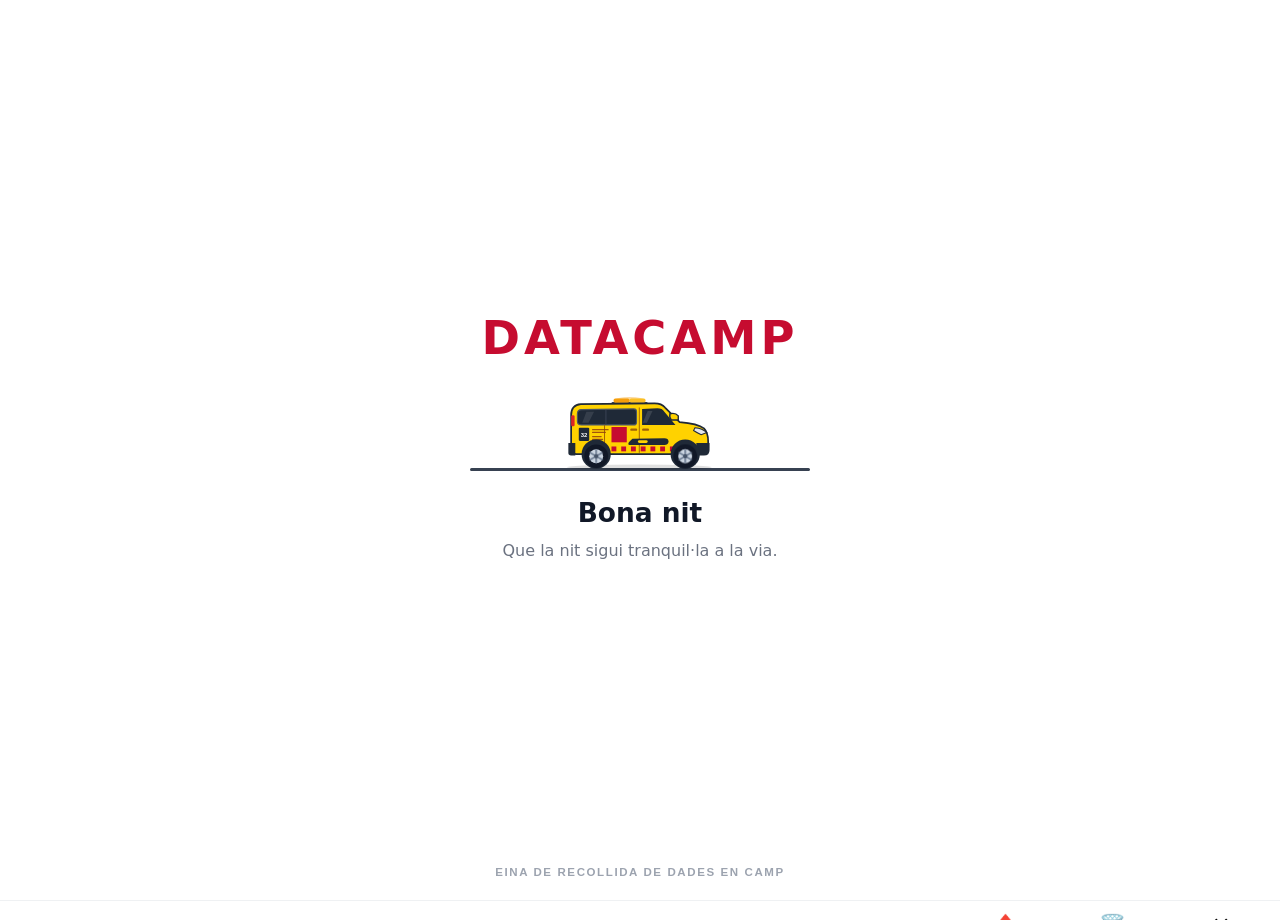
==== index.html @ d7b9841c "App preparada per a milers de fotos: miniatures, índex lleuger i còpia de seguretat per parts - Gale" ====
<!DOCTYPE html>
<html lang="ca">
<head>
    <meta charset="UTF-8">
    <meta name="viewport" content="width=device-width, initial-scale=1.0, maximum-scale=1.0, user-scalable=no">
    <title>DATACAMP — Gestió de Carreteres</title>
    <link rel="manifest" href="manifest.json">
    <meta name="theme-color" content="#c60c30">
    <link rel="apple-touch-icon" href="icon-192.png">
    <!-- ── Fonts locals (sense CDN) ──────────────────────────── -->
    <link rel="stylesheet" href="./fonts/barlow.css">
    <link rel="stylesheet" href="./fonts/barlow-condensed.css">
    <!-- ── Leaflet CSS local ──────────────────────────────────── -->
    <link rel="stylesheet" href="./lib/leaflet/leaflet.css">
    <link rel="stylesheet" href="./lib/leaflet/MarkerCluster.css">
    <link rel="stylesheet" href="./lib/leaflet/MarkerCluster.Default.css">
    <!-- ── JS libs locals — defer evita bloqueig del render ───── -->
    <script src="./lib/sortable/Sortable.min.js" defer></script>
    <script src="./lib/jspdf/jspdf.umd.min.js" defer></script>
    <script src="./lib/pdflib/pdf-lib.min.js" defer></script>
    <script src="./lib/jspdf/jspdf.plugin.autotable.min.js" defer></script>
    <script src="./lib/xlsx/xlsx.full.min.js" defer></script>
    <script src="./lib/jszip/jszip.min.js" defer></script>
    <script src="./lib/leaflet/leaflet.js" defer></script>
    <script src="./lib/leaflet/leaflet.markercluster.js" defer></script>
<style>
/* ============================================================
   DATACAMP ULTIMATE — CSS VARIABLES & RESET
   ============================================================ */
:root {
    --primary:        #c60c30;
    --primary-dark:   #a00926;
    --primary-light:  #f9e3e7;
    --primary-glow:   rgba(198,12,48,0.15);
    --accent-blue:    #1d4ed8;
    --accent-blue-lt: #eff6ff;
    --dark:           #111827;
    --text:           #374151;
    --text-muted:     #6b7280;
    --text-light:     #9ca3af;
    --bg:             #f3f4f6;
    --bg-alt:         #e5e7eb;
    --surface:        #ffffff;
    --surface-2:      #f9fafb;
    --border:         #e5e7eb;
    --border-dark:    #d1d5db;
    --radius-sm:      6px;
    --radius:         12px;
    --radius-lg:      18px;
    --radius-xl:      24px;
    --shadow-sm:      0 1px 3px rgba(0,0,0,0.08), 0 1px 2px rgba(0,0,0,0.04);
    --shadow:         0 4px 12px rgba(0,0,0,0.08), 0 2px 4px rgba(0,0,0,0.04);
    --shadow-md:      0 8px 24px rgba(0,0,0,0.10), 0 2px 6px rgba(0,0,0,0.06);
    --shadow-lg:      0 20px 40px rgba(0,0,0,0.14);
    --transition:     all 0.22s cubic-bezier(.4,0,.2,1);
    --font:           'Barlow', system-ui, sans-serif;
    --font-cond:      'Barlow Condensed', sans-serif;
    --sidebar-w:      260px;

    /* ── 3 FIXED CATEGORY COLOURS ─────────────────────────────── */
    --cat-captura:      #ea580c;   /* Orange  – Foto Ràpida       */
    --cat-captura-lt:   #fff7ed;
    --cat-captura-bd:   #fed7aa;
    --cat-inventari:    #1d4ed8;   /* Blue    – Inventari         */
    --cat-inventari-lt: #eff6ff;
    --cat-inventari-bd: #bfdbfe;
    --cat-obra:         #16a34a;   /* Green   – Seguiment d'Obra  */
    --cat-obra-lt:      #f0fdf4;
    --cat-obra-bd:      #bbf7d0;
}

*, *::before, *::after { box-sizing: border-box; margin: 0; padding: 0; }

html, body {
    height: 100%;
    font-family: var(--font);
    background: var(--bg);
    color: var(--text);
    -webkit-tap-highlight-color: transparent;
    overflow-x: hidden;     /* no global horizontal scroll */
}

.app-shell {
    display: flex;
    min-height: 100vh;
    overflow-x: hidden;     /* belt-and-suspenders */
}

/* ============================================================
   LAYOUT — DESKTOP DASHBOARD
   ============================================================ */

/* SIDEBAR */
.sidebar {
    width: var(--sidebar-w);
    background: var(--dark);
    display: flex;
    flex-direction: column;
    position: fixed;
    top: 0; left: 0; bottom: 0;
    z-index: 200;
    transition: transform 0.3s cubic-bezier(.4,0,.2,1);
    overflow-y: auto;
}

.sidebar-logo {
    padding: 28px 24px 20px;
    border-bottom: 1px solid rgba(255,255,255,0.07);
}
.sidebar-logo .brand {
    font-family: var(--font-cond);
    font-size: 2rem;
    font-weight: 900;
    color: var(--primary);
    letter-spacing: 1px;
    line-height: 1;
}
.sidebar-logo .brand-sub {
    font-size: 0.72rem;
    color: rgba(255,255,255,0.35);
    text-transform: uppercase;
    letter-spacing: 2px;
    margin-top: 4px;
}

.sidebar-section {
    padding: 16px 12px 8px;
}
.sidebar-section-label {
    font-size: 0.65rem;
    font-weight: 700;
    text-transform: uppercase;
    letter-spacing: 2px;
    color: rgba(255,255,255,0.25);
    padding: 0 12px;
    margin-bottom: 6px;
}

.nav-item {
    display: flex;
    align-items: center;
    gap: 12px;
    padding: 11px 14px;
    border-radius: var(--radius-sm);
    cursor: pointer;
    color: rgba(255,255,255,0.55);
    font-size: 0.9rem;
    font-weight: 500;
    border: none;
    background: none;
    width: 100%;
    text-align: left;
    transition: var(--transition);
    position: relative;
}
.nav-item:hover {
    background: rgba(255,255,255,0.06);
    color: rgba(255,255,255,0.85);
}
.nav-item.active {
    background: var(--primary-glow);
    color: #fff;
}
.nav-item.active::before {
    content: '';
    position: absolute;
    left: 0; top: 8px; bottom: 8px;
    width: 3px;
    background: var(--primary);
    border-radius: 0 3px 3px 0;
}
.nav-icon {
    font-size: 1.1rem;
    width: 22px;
    text-align: center;
    flex-shrink: 0;
}
.nav-item.highlight {
    background: rgba(29,78,216,0.15);
    color: #93c5fd;
}
.nav-item.highlight:hover {
    background: rgba(29,78,216,0.25);
    color: #bfdbfe;
}

.sidebar-footer {
    margin-top: auto;
    padding: 16px 12px;
    border-top: 1px solid rgba(255,255,255,0.07);
}

/* Authorship credit — sidebar & drawer */
.sidebar-credit {
    font-family: 'Barlow', var(--font);
    font-size: 11px;
    font-weight: 400;
    color: rgba(255,255,255,0.22);
    text-align: center;
    letter-spacing: 0.3px;
    padding: 10px 12px 4px;
    user-select: none;
    pointer-events: none;
    line-height: 1.6;
}

/* MAIN CONTENT */
.main-content {
    flex: 1;
    margin-left: var(--sidebar-w);
    display: flex;
    flex-direction: column;
    min-height: 100vh;
}

/* TOP BAR (desktop) */
.topbar {
    background: var(--surface);
    border-bottom: 1px solid var(--border);
    padding: 0 32px;
    height: 64px;
    display: flex;
    align-items: center;
    justify-content: space-between;
    position: sticky;
    top: 0;
    z-index: 100;
    box-shadow: var(--shadow-sm);
}
.topbar-title {
    font-size: 1.1rem;
    font-weight: 700;
    color: var(--dark);
}
.topbar-actions {
    display: flex;
    align-items: center;
    gap: 12px;
}

/* PAGE CONTENT */
.page-content {
    flex: 1;
    padding: 32px;
    max-width: 1200px;
    width: 100%;
    margin: 0 auto;           /* centrat quan la finestra és més ampla que el max-width */
    box-sizing: border-box;   /* padding doesn't add to width */
    /* prevent ANY child from making this wider than the viewport */
    overflow-x: hidden;
    min-width: 0;
}

/* ============================================================
   SCREENS
   ============================================================ */
.screen {
    display: none;
    width: 100%;
    box-sizing: border-box;
    min-width: 0;
    overflow-x: hidden;       /* each screen clips its own overflow */
}
.screen.active { display: block; }

@keyframes fadeSlide {
    from { opacity: 0; transform: translateY(10px); }
    to   { opacity: 1; transform: translateY(0); }
}

/* ============================================================
   HOME DASHBOARD — PK WIDGET
   ============================================================ */
.pk-widget {
    background: linear-gradient(135deg, var(--dark) 0%, #1a2332 100%);
    border-radius: var(--radius-lg);
    padding: 20px 24px;
    margin-bottom: 24px;
    border: 1.5px solid rgba(255,255,255,0.07);
    box-shadow: var(--shadow-md);
    color: white;
    min-height: 80px;
    display: flex;
    flex-direction: column;
    justify-content: center;
    position: relative;
    overflow: hidden;
}
.pk-widget::after {
    content: '';
    position: absolute;
    right: -30px; top: -30px;
    width: 180px; height: 180px;
    background: var(--primary);
    opacity: 0.05;
    border-radius: 50%;
    pointer-events: none;
}
.pk-widget-idle {
    display: flex;
    align-items: center;
    justify-content: space-between;
    gap: 12px;
}
.pk-widget-left {
    display: flex;
    align-items: center;
    gap: 14px;
}
.pk-widget-icon {
    font-size: 1.8rem;
    line-height: 1;
    flex-shrink: 0;
}
.pk-widget-label {
    font-family: var(--font-cond);
    font-size: 0.65rem;
    font-weight: 700;
    text-transform: uppercase;
    letter-spacing: 2.5px;
    color: var(--primary);
    margin-bottom: 2px;
}
.pk-widget-hint {
    font-size: 0.9rem;
    font-weight: 600;
    color: rgba(255,255,255,0.7);
}
.pk-widget-btn {
    background: var(--primary);
    color: white;
    border: none;
    border-radius: var(--radius-sm);
    padding: 11px 20px;
    font-family: var(--font);
    font-size: 0.85rem;
    font-weight: 700;
    cursor: pointer;
    transition: var(--transition);
    white-space: nowrap;
    min-height: 44px;
    letter-spacing: 0.3px;
    position: relative;
    display: flex;
    align-items: center;
    gap: 6px;
    box-shadow: 0 2px 12px rgba(198,12,48,0.35);
    flex-shrink: 0;
}
.pk-widget-btn:hover { background: var(--primary-dark); transform: translateY(-1px); }
.pk-widget-btn:active { transform: scale(0.97); }
.pk-widget-btn:disabled { opacity: 0.7; cursor: not-allowed; transform: none; }
.pk-widget-pulse {
    width: 8px; height: 8px;
    background: white;
    border-radius: 50%;
    display: inline-block;
    animation: pkPulse 1s ease-in-out infinite;
}
@keyframes pkPulse {
    0%, 100% { opacity: 1; transform: scale(1); }
    50%       { opacity: 0.4; transform: scale(0.7); }
}
.pk-widget-result {
    display: flex;
    align-items: center;
    gap: 16px;
    flex-wrap: wrap;
}
.pk-result-road {
    font-family: var(--font-cond);
    font-size: 1.1rem;
    font-weight: 900;
    color: var(--primary);
    letter-spacing: 1px;
    text-transform: uppercase;
    min-width: 60px;
}
.pk-result-pk {
    font-family: var(--font-cond);
    font-size: 1.8rem;
    font-weight: 900;
    color: white;
    line-height: 1;
    letter-spacing: 0.5px;
}
.pk-result-meta {
    font-size: 0.72rem;
    color: rgba(255,255,255,0.45);
    flex: 1;
    min-width: 80px;
    line-height: 1.5;
}
.pk-widget-btn-sm {
    background: rgba(255,255,255,0.08);
    color: rgba(255,255,255,0.7);
    border: 1px solid rgba(255,255,255,0.12);
    border-radius: var(--radius-sm);
    padding: 7px 14px;
    font-family: var(--font);
    font-size: 0.78rem;
    font-weight: 600;
    cursor: pointer;
    transition: var(--transition);
    white-space: nowrap;
    min-height: 36px;
}
.pk-widget-btn-sm:hover { background: rgba(255,255,255,0.14); color: white; }
.pk-chips-label {
    font-size: 0.68rem;
    font-weight: 600;
    text-transform: uppercase;
    letter-spacing: 1.5px;
    color: rgba(255,255,255,0.4);
    margin-bottom: 10px;
}
.pk-chips-row {
    display: flex;
    flex-wrap: wrap;
    gap: 8px;
}
.pk-chip {
    display: flex;
    flex-direction: column;
    align-items: flex-start;
    gap: 1px;
    background: rgba(255,255,255,0.07);
    border: 1.5px solid rgba(255,255,255,0.12);
    border-radius: 10px;
    padding: 8px 14px;
    cursor: pointer;
    transition: var(--transition);
    min-width: 90px;
}
.pk-chip:hover, .pk-chip:focus {
    background: rgba(198,12,48,0.2);
    border-color: var(--primary);
    outline: none;
}
.pk-chip.selected {
    background: rgba(198,12,48,0.25);
    border-color: var(--primary);
    box-shadow: 0 0 0 2px rgba(198,12,48,0.3);
}
.pk-chip-road {
    font-family: var(--font-cond);
    font-size: 0.75rem;
    font-weight: 800;
    color: var(--primary);
    text-transform: uppercase;
    letter-spacing: 0.5px;
}
.pk-chip-pk {
    font-family: var(--font-cond);
    font-size: 1.05rem;
    font-weight: 900;
    color: white;
    line-height: 1.1;
}
.pk-chip-dist {
    font-size: 0.62rem;
    color: rgba(255,255,255,0.35);
    margin-top: 2px;
}
.pk-widget-msg {
    display: flex;
    align-items: center;
    gap: 10px;
    flex-wrap: wrap;
    font-size: 0.82rem;
    color: rgba(255,255,255,0.6);
}
.pk-widget-msg span:first-child { font-size: 1.1rem; flex-shrink: 0; }

/* ============================================================
   BLACKLIST DE CARRETERES — Configuració
   ============================================================ */
.blacklist-input-row {
    display: flex;
    gap: 8px;
    margin-bottom: 12px;
}
.blacklist-input-row input {
    flex: 1;
    text-transform: uppercase;
    font-weight: 600;
    letter-spacing: 0.5px;
}
.blacklist-chips {
    display: flex;
    flex-wrap: wrap;
    gap: 7px;
    min-height: 36px;
}
.blacklist-chip {
    display: inline-flex;
    align-items: center;
    gap: 6px;
    background: #fff1f2;
    border: 1.5px solid #fecdd3;
    color: #be123c;
    border-radius: 20px;
    padding: 5px 10px 5px 13px;
    font-family: var(--font-cond);
    font-size: 0.82rem;
    font-weight: 800;
    text-transform: uppercase;
    letter-spacing: 0.5px;
    white-space: nowrap;
}
.blacklist-chip-del {
    background: none;
    border: none;
    cursor: pointer;
    color: #be123c;
    font-size: 0.85rem;
    padding: 0;
    line-height: 1;
    opacity: 0.6;
    transition: opacity 0.15s;
    min-height: unset;
    display: flex;
    align-items: center;
}
.blacklist-chip-del:hover { opacity: 1; }
.blacklist-empty {
    font-size: 0.82rem;
    color: var(--text-light);
    font-style: italic;
    padding: 4px 0;
}

.action-grid {
    display: grid;
    grid-template-columns: repeat(auto-fit, minmax(220px, 1fr));
    gap: 16px;
    margin-bottom: 28px;
}

.action-card {
    background: var(--surface);
    border-radius: var(--radius);
    padding: 24px;
    cursor: pointer;
    border: 1.5px solid var(--border);
    transition: var(--transition);
    display: flex;
    flex-direction: column;
    gap: 12px;
    box-shadow: var(--shadow-sm);
}
.action-card:hover {
    border-color: var(--primary);
    box-shadow: var(--shadow-md);
    transform: translateY(-2px);
}
.action-card:active { transform: translateY(0); }

.action-card.primary {
    background: var(--primary);
    border-color: var(--primary);
    color: white;
}
.action-card.primary:hover {
    background: var(--primary-dark);
    border-color: var(--primary-dark);
}

.action-card.blue {
    background: var(--accent-blue);
    border-color: var(--accent-blue);
    color: white;
}
.action-card.blue:hover {
    background: #1a44c2;
}

.action-icon {
    font-size: 1.8rem;
    line-height: 1;
}
.action-label {
    font-family: var(--font-cond);
    font-size: 1.1rem;
    font-weight: 700;
    text-transform: uppercase;
    letter-spacing: 0.5px;
}
.action-desc {
    font-size: 0.8rem;
    opacity: 0.7;
    line-height: 1.4;
}

.section-title {
    font-family: var(--font-cond);
    font-size: 0.75rem;
    font-weight: 700;
    text-transform: uppercase;
    letter-spacing: 2px;
    color: var(--text-muted);
    margin-bottom: 14px;
}

.util-row {
    display: flex;
    gap: 12px;
    flex-wrap: wrap;
}

/* ============================================================
   CARDS & SURFACES
   ============================================================ */
.card {
    background: var(--surface);
    border-radius: var(--radius);
    border: 1.5px solid var(--border);
    padding: 16px 20px;
    margin-bottom: 12px;
    display: flex;
    align-items: center;
    gap: 14px;
    box-shadow: var(--shadow-sm);
    transition: var(--transition);
}
.card:hover { box-shadow: var(--shadow); }

/* ============================================================
   BUTTONS — base rules, NO forced width (context controls it)
   ============================================================ */
.btn {
    display: inline-flex;
    align-items: center;
    justify-content: center;
    gap: 8px;
    padding: 13px 20px;
    border: none;
    border-radius: var(--radius-sm);
    font-family: var(--font);
    font-size: 0.9rem;
    font-weight: 600;
    cursor: pointer;
    transition: var(--transition);
    /* NO width:100% here — let the parent control width */
    margin: 0;
    letter-spacing: 0.2px;
    text-transform: uppercase;
    box-sizing: border-box;
    white-space: nowrap;       /* prevent text wrapping inside button */
    min-height: 44px;          /* WCAG touch target */
    flex-shrink: 0;
}
/* Full-width variant — explicit opt-in */
.btn-block { width: 100%; margin: 6px 0; }

.btn-primary {
    background: var(--primary);
    color: white;
    box-shadow: 0 2px 8px var(--primary-glow);
}
.btn-primary:hover { background: var(--primary-dark); box-shadow: 0 4px 16px rgba(198,12,48,0.3); }
.btn-primary:active { transform: scale(0.98); }

.btn-secondary {
    background: var(--surface);
    color: var(--primary);
    border: 2px solid var(--primary);
}
.btn-secondary:hover { background: var(--primary-light); }

.btn-ghost {
    background: var(--surface-2);
    color: var(--text-muted);
    border: 1.5px solid var(--border);
}
.btn-ghost:hover { background: var(--bg-alt); color: var(--text); }

.btn-danger {
    background: #fff1f2;
    color: #be123c;
    border: 1.5px solid #fecdd3;
}
.btn-danger:hover { background: #ffe4e6; }

.btn-blue  { background: var(--accent-blue); color: white; }
.btn-blue:hover  { background: #1a44c2; }

.btn-green { background: #16a34a; color: white; }
.btn-green:hover { background: #15803d; }

/* Small variant — used inside cards and toolbars */
.btn-sm {
    padding: 10px 14px;
    font-size: 0.82rem;
    min-height: 42px;
}

.btn-icon {
    padding: 0;
    width: 42px;
    height: 42px;
    border-radius: var(--radius-sm);
    font-size: 1.1rem;
    flex-shrink: 0;
}

.btn-back {
    display: inline-flex;
    align-items: center;
    justify-content: center;
    background: var(--primary);
    color: white;
    border: none;
    border-radius: var(--radius-sm);
    width: 44px;
    height: 44px;
    font-size: 1.3rem;
    cursor: pointer;
    box-shadow: 0 2px 8px var(--primary-glow);
    transition: var(--transition);
    flex-shrink: 0;
}
.btn-back:hover  { background: var(--primary-dark); }
.btn-back:active { transform: scale(0.92); }

/* Screens / form standalone buttons */
.screen .btn       { width: 100%; margin: 6px 0; }
.screen .btn-sm    { width: auto; margin: 0; }   /* card buttons stay auto */

/* ============================================================
   FORMS
   ============================================================ */
.screen-header {
    display: flex;
    align-items: center;
    gap: 12px;
    margin-bottom: 20px;
    padding-bottom: 16px;
    border-bottom: 1px solid var(--border);
    width: 100%;
    box-sizing: border-box;
    min-width: 0;          /* crucial for flex children to shrink */
}
.screen-header h3 {
    font-family: var(--font-cond);
    font-size: 1.2rem;
    font-weight: 700;
    color: var(--dark);
    text-transform: uppercase;
    letter-spacing: 0.5px;
    flex: 1;
    min-width: 0;          /* allow text truncation */
    overflow: hidden;
    text-overflow: ellipsis;
    white-space: nowrap;
}

.form-group { margin-bottom: 18px; }
label {
    display: block;
    margin-bottom: 7px;
    font-weight: 600;
    font-size: 0.78rem;
    color: var(--text-muted);
    text-transform: uppercase;
    letter-spacing: 1px;
}

input[type="text"],
input[type="number"],
select,
textarea {
    width: 100%;
    padding: 12px 16px;
    border: 1.5px solid var(--border-dark);
    border-radius: var(--radius-sm);
    font-family: var(--font);
    font-size: 1rem;
    color: var(--dark);
    background: var(--surface);
    outline: none;
    transition: var(--transition);
    box-sizing: border-box;
    -webkit-appearance: none;
    appearance: none;
}
input:focus, select:focus, textarea:focus {
    border-color: var(--primary);
    box-shadow: 0 0 0 3px var(--primary-glow);
}

.pk-row {
    display: flex;
    align-items: center;
    gap: 10px;
}
.pk-row b {
    color: var(--text-muted);
    font-size: 1.2rem;
    flex-shrink: 0;
}

/* ── AUTO-PK GEOLOCALITZACIÓ ─────────────────────────────── */
.btn-autopk {
    display: flex;
    align-items: center;
    justify-content: center;
    gap: 8px;
    width: 100%;
    padding: 13px 20px;
    background: linear-gradient(135deg, var(--accent-blue) 0%, #1e40af 100%);
    color: #fff;
    border: none;
    border-radius: var(--radius);
    font-family: var(--font-cond);
    font-size: 0.95rem;
    font-weight: 700;
    letter-spacing: 1.5px;
    text-transform: uppercase;
    cursor: pointer;
    transition: var(--transition);
    box-shadow: 0 4px 14px rgba(29,78,216,0.30);
    margin-bottom: 6px;
    position: relative;
    overflow: hidden;
}
.btn-autopk:hover {
    background: linear-gradient(135deg, #1e40af 0%, #1e3a8a 100%);
    box-shadow: 0 6px 18px rgba(29,78,216,0.42);
    transform: translateY(-1px);
}
.btn-autopk:active { transform: scale(0.98); }
.btn-autopk:disabled {
    opacity: 0.6;
    cursor: not-allowed;
    transform: none;
}
.btn-autopk .autopk-pulse {
    width: 8px; height: 8px;
    border-radius: 50%;
    background: #4ade80;
    animation: pkPulse 1.2s infinite;
    flex-shrink: 0;
}
@keyframes pkPulse {
    0%,100% { transform: scale(1); opacity: 1; }
    50%      { transform: scale(1.6); opacity: 0.5; }
}

.autopk-status {
    background: var(--accent-blue-lt);
    border: 1.5px solid #bfdbfe;
    border-radius: var(--radius-sm);
    padding: 10px 14px;
    font-size: 0.8rem;
    color: var(--accent-blue);
    font-weight: 600;
    margin-bottom: 14px;
    display: none;
    align-items: flex-start;
    gap: 8px;
    line-height: 1.45;
}
.autopk-status.visible { display: flex; }
.autopk-status.error   { background: #fef2f2; border-color: #fecaca; color: #dc2626; }
.autopk-status.warning { background: #fffbeb; border-color: #fde68a; color: #d97706; }
.autopk-status.success { background: #f0fdf4; border-color: #bbf7d0; color: #16a34a; }
.autopk-status-icon { font-size: 1.1rem; flex-shrink: 0; margin-top: 1px; }

/* Dark wrapper per a chips de carretera en formularis (fons blanc) */
.form-chips-dark {
    background: #1a1f2e;
    border-radius: var(--radius);
    padding: 14px 14px 12px;
    margin-bottom: 14px;
}

/* Home widget — múltiples carreteres: principal gran + chips secundaris */
.pk-multi-area {
    display: flex;
    flex-direction: column;
    gap: 10px;
    width: 100%;
}
.pk-multi-main {
    display: flex;
    align-items: center;
    gap: 16px;
    flex-wrap: wrap;
}
.pk-multi-secondary {
    display: flex;
    align-items: center;
    gap: 8px;
    flex-wrap: wrap;
}
.pk-multi-secondary-label {
    font-size: 0.62rem;
    font-weight: 600;
    text-transform: uppercase;
    letter-spacing: 1.2px;
    color: rgba(255,255,255,0.3);
    flex-shrink: 0;
}
.pk-chip-mini {
    background: rgba(255,255,255,0.08);
    border: 1.5px solid rgba(255,255,255,0.15);
    border-radius: 20px;
    padding: 4px 12px;
    cursor: pointer;
    transition: var(--transition);
    font-family: var(--font-cond);
    font-size: 0.78rem;
    font-weight: 800;
    color: rgba(255,255,255,0.65);
    text-transform: uppercase;
    letter-spacing: 0.5px;
    white-space: nowrap;
}
.pk-chip-mini:hover, .pk-chip-mini:focus {
    background: rgba(198,12,48,0.25);
    border-color: var(--primary);
    color: white;
    outline: none;
}
.pk-chip-mini.selected {
    background: rgba(198,12,48,0.3);
    border-color: var(--primary);
    color: white;
    box-shadow: 0 0 0 2px rgba(198,12,48,0.25);
}

/* Sincronització PKs — settings card */
.syncro-pk-info {
    font-size: 0.8rem;
    color: var(--text-muted);
    margin-top: 10px;
    line-height: 1.5;
}
.syncro-pk-badge {
    display: inline-flex;
    align-items: center;
    gap: 5px;
    padding: 3px 10px;
    border-radius: 20px;
    font-size: 0.72rem;
    font-weight: 700;
    text-transform: uppercase;
    letter-spacing: 0.5px;
    margin-top: 8px;
}
.syncro-pk-badge.ok    { background: #f0fdf4; color: #16a34a; border: 1px solid #bbf7d0; }
.syncro-pk-badge.pend  { background: #fffbeb; color: #d97706; border: 1px solid #fde68a; }
.syncro-pk-badge.error { background: #fef2f2; color: #dc2626; border: 1px solid #fecaca; }

/* Project name field */
.project-name-input {
    font-size: 1.1rem;
    font-weight: 600;
    border-color: var(--primary);
    background: var(--primary-light);
}

/* Watermark toggle row */
.watermark-row {
    display: flex;
    align-items: center;
    justify-content: space-between;
    background: var(--accent-blue-lt);
    padding: 14px 18px;
    border-radius: var(--radius-sm);
    border: 1.5px solid #bfdbfe;
    margin-bottom: 18px;
}
.watermark-row-info { display: flex; align-items: flex-start; gap: 10px; }
.watermark-row-icon { font-size: 1.1rem; margin-top: 1px; }
.watermark-row-text .wm-title { font-weight: 700; color: #1e40af; font-size: 0.88rem; }
.watermark-row-text .wm-warn { font-size: 0.72rem; color: #dc2626; margin-top: 3px; }

/* iOS-style switch */
.switch { position: relative; display: inline-block; width: 46px; height: 26px; flex-shrink: 0; }
.switch input { opacity: 0; width: 0; height: 0; }
.slider {
    position: absolute; cursor: pointer;
    top: 0; left: 0; right: 0; bottom: 0;
    background: #d1d5db;
    border-radius: 26px;
    transition: .3s;
}
.slider:before {
    position: absolute; content: "";
    height: 20px; width: 20px;
    left: 3px; bottom: 3px;
    background: white;
    border-radius: 50%;
    transition: .3s;
    box-shadow: 0 2px 4px rgba(0,0,0,0.2);
}
input:checked + .slider { background: var(--accent-blue); }
input:checked + .slider:before { transform: translateX(20px); }

/* ============================================================
   PHOTO ZONE
   ============================================================ */
#drop-zone {
    border: 2px dashed var(--border-dark);
    padding: 16px;
    border-radius: var(--radius-sm);
    background: var(--surface-2);
    cursor: default;
    min-height: 100px;
}

.photo-grid {
    display: grid;
    grid-template-columns: repeat(auto-fill, minmax(110px, 1fr));
    gap: 10px;
    margin-bottom: 10px;
}

.photo-item {
    position: relative;
    height: 110px;
    border-radius: var(--radius-sm);
    overflow: hidden;
    border: 2px solid var(--border);
    touch-action: auto;
    box-shadow: var(--shadow-sm);
}
.photo-item img { width: 100%; height: 100%; object-fit: cover; -webkit-touch-callout: none; -webkit-user-drag: none; user-select: none; }

/* Fitxa animal: text d'ajuda per arrossegar fotos, ocult per defecte
   (mòbil/tablet) — es mostra només a la vista d'escriptori, veure
   bloc DESKTOP DENSITY més avall. */
#animalFotosDropZoneHint { display: none; }

.btn-del-photo {
    position: absolute; top: 0; right: 0;
    background: var(--primary);
    color: white;
    border-radius: 0 0 0 10px;
    width: 32px; height: 32px;
    border: none; cursor: pointer; z-index: 101;
    display: flex; align-items: center; justify-content: center;
    font-size: 1rem; font-weight: bold;
    touch-action: manipulation;
    -webkit-tap-highlight-color: transparent;
    transition: var(--transition);
}
.btn-del-photo:hover { background: var(--primary-dark); }

/* ── FOTO RÀPIDA — fila PK amb botó Auto-PK integrat ────── */
.fd-pk-row {
    display: grid;
    grid-template-columns: 1fr auto 1fr;
    gap: 8px;
    align-items: end;
    margin-bottom: 18px;
}
.fd-pk-group {
    display: flex;
    flex-direction: column;
    gap: 4px;
    min-width: 0;
}
.fd-pk-group label {
    font-size: 0.82rem;
    font-weight: 600;
    color: var(--text);
    letter-spacing: 0.3px;
}
.fd-pk-input-wrap {
    display: flex;
    align-items: stretch;
    gap: 0;
    border: 1.5px solid var(--border-dark);
    border-radius: var(--radius-sm);
    overflow: hidden;
    background: var(--surface);
}
.fd-pk-input-wrap input {
    border: none !important;
    border-radius: 0 !important;
    flex: 1;
    min-width: 0;
    padding: 10px 10px;
    font-size: 1rem;
    background: transparent;
    outline: none;
}
.btn-autopk-foto {
    display: flex;
    align-items: center;
    justify-content: center;
    width: 44px;
    min-width: 44px;
    height: 44px;
    background: var(--cat-captura);
    color: #fff;
    border: none;
    border-left: 1.5px solid rgba(0,0,0,0.10);
    cursor: pointer;
    font-size: 1.15rem;
    flex-shrink: 0;
    transition: var(--transition);
    -webkit-tap-highlight-color: transparent;
}
.btn-autopk-foto:hover   { background: #c2410c; }
.btn-autopk-foto:active  { transform: scale(0.93); }
.btn-autopk-foto:disabled {
    opacity: 0.55;
    cursor: not-allowed;
    transform: none;
}
.fd-marge-group {
    display: flex;
    flex-direction: column;
    gap: 4px;
    min-width: 0;
}
.fd-marge-group label {
    font-size: 0.82rem;
    font-weight: 600;
    color: var(--text);
    letter-spacing: 0.3px;
}
.fd-marge-group select {
    height: 44px;
    border: 1.5px solid var(--border-dark);
    border-radius: var(--radius-sm);
    padding: 0 10px;
    font-size: 0.95rem;
    background: var(--surface);
    color: var(--text);
    width: 100%;
}

.zoom-icon {
    position: absolute; bottom: 0; left: 0;
    background: rgba(29,78,216,0.88);
    color: white;
    border-radius: 0 10px 0 0;
    width: 36px; height: 36px;
    display: flex; align-items: center; justify-content: center;
    font-size: 1rem; z-index: 101; cursor: pointer;
    border: none; touch-action: manipulation;
    -webkit-tap-highlight-color: transparent;
    -webkit-user-select: none; user-select: none;
    transition: var(--transition);
}
.zoom-icon:hover { background: rgba(29,78,216,1); }

.photo-buttons {
    display: grid;
    grid-template-columns: 1fr 1fr;
    gap: 10px;
    margin-top: 12px;
}
.btn-photo {
    background: var(--surface-2);
    border: 1.5px solid var(--border-dark);
    padding: 13px;
    border-radius: var(--radius-sm);
    font-family: var(--font);
    font-weight: 600;
    font-size: 0.88rem;
    cursor: pointer;
    transition: var(--transition);
    color: var(--text);
    text-transform: uppercase;
    letter-spacing: 0.3px;
}
.btn-photo:hover { background: var(--primary-light); border-color: var(--primary); color: var(--primary); }

/* ============================================================
   REGISTRY LIST ITEMS
   ============================================================ */
.reg-item {
    display: flex;
    align-items: center;
    gap: 14px;
    padding: 14px 16px;
    border-radius: var(--radius);
    background: var(--surface);
    box-shadow: var(--shadow-sm);
    border: 1.5px solid var(--border);
    margin-bottom: 10px;
    transition: var(--transition);
}
.reg-item:hover { box-shadow: var(--shadow); border-color: var(--border-dark); }

/* ── Drag ghost effect ─────────────────────────────────────── */
.reg-sortable-ghost {
    opacity: 0.22;
    background: var(--primary-light) !important;
    border: 2.5px dashed var(--primary) !important;
    box-shadow: none !important;
}
.reg-sortable-ghost * { visibility: hidden; }

.reg-sortable-drag {
    box-shadow: 0 20px 48px rgba(0,0,0,0.22), 0 6px 16px rgba(0,0,0,0.14) !important;
    transform: rotate(1.2deg) scale(1.025) !important;
    border-color: var(--primary) !important;
    background: var(--surface) !important;
    opacity: 1 !important;
    cursor: grabbing !important;
    z-index: 9999 !important;
}

/* ── Chip botó annex al header ─────────────────────────────── */
.annex-chip-btn {
    display: inline-flex; align-items: center; gap: 5px;
    background: #fdf4ff; color: #7e22ce;
    border: 1.5px solid #d8b4fe; border-radius: 20px;
    padding: 5px 11px; font-size: 0.78rem; font-weight: 700;
    font-family: var(--font); cursor: pointer; white-space: nowrap;
    transition: all 0.18s; flex-shrink: 0;
}
.annex-chip-btn:hover { background: #ede9fe; border-color: #a855f7; }
.annex-chip-btn:active { transform: scale(0.96); }

.drag-handle {
    cursor: grab;
    color: var(--text-light);
    font-size: 1.3rem;
    user-select: none;
    padding: 0 4px;
}

.thumb {
    width: 56px; height: 56px;
    object-fit: cover;
    border-radius: var(--radius-sm);
    background: var(--bg-alt);
    flex-shrink: 0;
    border: 1.5px solid var(--border);
}
.thumb-placeholder {
    width: 56px; height: 56px;
    border-radius: var(--radius-sm);
    background: var(--bg-alt);
    flex-shrink: 0;
    border: 1.5px solid var(--border);
    display: flex; align-items: center; justify-content: center;
    color: var(--text-light);
    font-size: 1.4rem;
}

.reg-info { flex: 1; min-width: 0; }
.reg-title {
    font-weight: 700;
    color: var(--primary);
    font-size: 0.95rem;
    white-space: nowrap;
    overflow: hidden;
    text-overflow: ellipsis;
}
.reg-sub { font-size: 0.82rem; color: var(--text-muted); margin-top: 3px; }
.reg-badge {
    display: inline-flex;
    align-items: center;
    gap: 4px;
    background: var(--primary-light);
    color: var(--primary);
    padding: 2px 8px;
    border-radius: 20px;
    font-size: 0.72rem;
    font-weight: 600;
    margin-top: 5px;
}

.actions { display: flex; gap: 6px; flex-shrink: 0; }
.actions button {
    border: 1.5px solid var(--border-dark);
    background: var(--surface-2);
    border-radius: var(--radius-sm);
    padding: 7px 10px;
    cursor: pointer;
    font-size: 0.9rem;
    transition: var(--transition);
}
.actions button:hover { background: var(--bg-alt); }

/* ============================================================
   HISTORIAL / DOWNLOADS CARDS — fully fluid, mobile-first
   ============================================================ */

/* ---- Project card ---- */
.project-card {
    background: var(--surface);
    border: 1.5px solid var(--border);
    border-left: 4px solid var(--border);  /* JS sets the colour */
    border-radius: var(--radius);
    padding: 15px;
    margin-bottom: 12px;
    box-shadow: var(--shadow-sm);
    transition: var(--transition);
    box-sizing: border-box;
    width: 100%;
    /* Never overflow its parent */
    max-width: 100%;
    overflow: hidden;
}
.project-card:hover { box-shadow: var(--shadow); }

.project-card-header {
    margin-bottom: 12px;
}

.project-card-title {
    font-weight: 700;
    color: var(--dark);
    font-size: 1rem;
    line-height: 1.3;
    /* Allow wrapping so long titles don't blow the layout */
    word-break: break-word;
    overflow-wrap: break-word;
    white-space: normal;
    max-width: 100%;
    margin-bottom: 4px;
}

.project-card-meta {
    font-size: 0.82rem;
    color: var(--text-muted);
    line-height: 1.4;
}

/*
 * Action row: flexible button strip
 * OBRIR  = flex-grow:2  (takes more space)
 * CLONAR = flex-grow:2
 * DELETE = fixed 44px square
 */
.project-card-actions {
    display: flex;
    flex-wrap: nowrap;
    gap: 8px;
    align-items: stretch;
    width: 100%;
    box-sizing: border-box;
}
.project-card-actions .pca-open   { flex: 2 1 0; min-width: 0; }
.project-card-actions .pca-clone  { flex: 2 1 0; min-width: 0; }
.project-card-actions .pca-delete { flex: 0 0 44px; width: 44px; padding: 0; }

/* ---- Download card ---- */
.download-card {
    background: var(--surface);
    border: 1.5px solid var(--border);
    border-radius: var(--radius);
    padding: 15px;
    margin-bottom: 14px;
    box-shadow: var(--shadow-sm);
    box-sizing: border-box;
    width: 100%;
    max-width: 100%;
    overflow: hidden;
}

.download-card-header {
    display: flex;
    flex-direction: column;
    gap: 10px;
    margin-bottom: 12px;
}
.download-card-title {
    font-weight: 700;
    color: var(--dark);
    font-size: 1rem;
    word-break: break-word;
    overflow-wrap: break-word;
    white-space: normal;
    max-width: 100%;
}
.download-card-meta {
    font-size: 0.8rem;
    color: var(--text-muted);
    margin-top: 2px;
}
/* PDF button: full-width on mobile */
.download-card-header .btn-fitxa {
    width: 100%;
    justify-content: center;
    min-height: 48px;
    font-size: 0.9rem;
}
/* Secondary row under card */
.download-card-secondary {
    margin-bottom: 8px;
}
.download-card-secondary .btn {
    width: 100%;
    min-height: 44px;
    font-size: 0.82rem;
}

.extra-options {
    display: none;
    grid-template-columns: 1fr 1fr;
    gap: 8px;
    padding-top: 10px;
    border-top: 1px solid var(--border);
}
.extra-options .btn {
    width: 100%;
    min-height: 44px;
    font-size: 0.8rem;
    margin: 0;
}

/* Desktop overrides */
@media (min-width: 769px) {
    .project-card-title  { font-size: 1rem; }
    .project-card-actions .pca-open  { flex: 0 0 auto; }
    .project-card-actions .pca-clone { flex: 0 0 auto; }
    .project-card-actions .pca-delete{ flex: 0 0 auto; width: auto; padding: 10px 14px; }

    .download-card-header { flex-direction: row; align-items: center; justify-content: space-between; }
    .download-card-header .btn-fitxa { width: auto; min-height: 42px; }

    .extra-options { grid-template-columns: repeat(auto-fit, minmax(110px, 1fr)); }
    .extra-options .btn { min-height: 38px; }
}

/* ============================================================
   SEARCH / FILTERS — fluid, no pixel widths
   ============================================================ */
.search-bar {
    display: flex;
    gap: 8px;
    margin-bottom: 14px;
    width: 100%;
    box-sizing: border-box;
    flex-wrap: nowrap;  /* keep on one line; input grows */
}
.search-input {
    flex: 1 1 0%;
    min-width: 0;           /* crucial: allow shrink below content width */
    padding: 12px 14px;
    border-radius: var(--radius-sm);
    border: 1.5px solid var(--border-dark);
    font-family: var(--font);
    font-size: 1rem;        /* prevents iOS auto-zoom */
    background: var(--surface);
    box-shadow: var(--shadow-sm);
    transition: var(--transition);
    box-sizing: border-box;
    height: 48px;
}
.search-input:focus {
    border-color: var(--primary);
    box-shadow: 0 0 0 3px var(--primary-glow);
    outline: none;
}
.sort-select {
    flex: 0 0 auto;
    width: 100px;
    min-width: 0;
    padding: 0 28px 0 10px;
    height: 48px;
    border-radius: var(--radius-sm);
    border: 1.5px solid var(--border-dark);
    font-family: var(--font);
    font-size: 0.82rem;
    background: var(--surface);
    box-shadow: var(--shadow-sm);
    cursor: pointer;
    transition: var(--transition);
    -webkit-appearance: none;
    appearance: none;
    background-image: url("data:image/svg+xml,%3Csvg xmlns='http://www.w3.org/2000/svg' width='12' height='12' viewBox='0 0 12 12'%3E%3Cpath fill='%236b7280' d='M6 8L1 3h10z'/%3E%3C/svg%3E");
    background-repeat: no-repeat;
    background-position: right 8px center;
    box-sizing: border-box;
}
.sort-select:focus {
    border-color: var(--primary);
    box-shadow: 0 0 0 3px var(--primary-glow);
    outline: none;
}

/* ============================================================
   HISTORIAL TABS
   ============================================================ */
.hist-tabs {
    display: flex;
    gap: 4px;
    background: var(--bg-alt);
    padding: 4px;
    border-radius: var(--radius-sm);
    margin-bottom: 16px;
    width: 100%;          /* never wider than parent */
    box-sizing: border-box;
    overflow: hidden;     /* clip any child that tries to escape */
}
.hist-tab {
    flex: 1;
    min-width: 0;          /* allow shrink below content width */
    padding: 9px 8px;
    border: none;
    border-radius: 5px;
    font-family: var(--font);
    font-size: 0.82rem;   /* slightly smaller so 3 tabs fit */
    font-weight: 600;
    cursor: pointer;
    background: transparent;
    color: var(--text-muted);
    transition: var(--transition);
    display: flex;
    align-items: center;
    justify-content: center;
    gap: 4px;
    white-space: nowrap;
    overflow: hidden;
    text-overflow: ellipsis;
}
.hist-tab.active {
    background: var(--surface);
    color: var(--dark);
    box-shadow: var(--shadow-sm);
}
.hist-tab:hover:not(.active) { color: var(--text); }

.hist-panel { display: none; }
.hist-panel.active { display: block; animation: fadeSlide 0.25s ease; }

/* ============================================================
   FILTER PILLS
   ============================================================ */
.filter-pills {
    display: flex;
    gap: 8px;
    margin-bottom: 16px;
    flex-wrap: wrap;
}
.pill {
    padding: 6px 14px;
    border-radius: 20px;
    border: 1.5px solid var(--border-dark);
    background: var(--surface);
    font-family: var(--font);
    font-size: 0.8rem;
    font-weight: 600;
    cursor: pointer;
    color: var(--text-muted);
    transition: var(--transition);
    white-space: nowrap;
}
.pill:hover { border-color: var(--primary); color: var(--primary); }
.pill.active {
    background: var(--primary);
    border-color: var(--primary);
    color: white;
}

/* ============================================================
   QUICK CAPTURE BADGE on project cards
   ============================================================ */
.capture-badge {
    display: inline-flex;
    align-items: center;
    gap: 4px;
    background: #eff6ff;
    color: #1d4ed8;
    border: 1px solid #bfdbfe;
    padding: 3px 10px;
    border-radius: 20px;
    font-size: 0.72rem;
    font-weight: 700;
    text-transform: uppercase;
    letter-spacing: 0.5px;
}
.capture-badge.inventari {
    background: var(--primary-light);
    color: var(--primary);
    border-color: #fecdd3;
}

/* ============================================================
   CALENDAR — dot-only, zero text in cells
   ============================================================ */
.cal-filters {
    display: flex;
    gap: 10px;
    margin-bottom: 14px;
    flex-wrap: wrap;
}
/* legend */
.cal-legend {
    display: flex;
    gap: 10px;
    flex-wrap: wrap;
    margin-bottom: 12px;
    padding: 9px 12px;
    background: var(--surface-2);
    border: 1.5px solid var(--border);
    border-radius: var(--radius-sm);
    width: 100%;
    box-sizing: border-box;
}
.cal-legend-item {
    display: flex;
    align-items: center;
    gap: 5px;
    font-size: 0.74rem;
    font-weight: 600;
    color: var(--text-muted);
    cursor: pointer;
    transition: opacity 0.18s;
    user-select: none;
    white-space: nowrap;
}
.cal-legend-item.active { opacity: 1; }
.cal-legend-item:not(.active) { opacity: 0.35; }
.cal-legend-item:hover { opacity: 0.8; }
.cal-legend-dot {
    width: 10px; height: 10px;
    border-radius: 50%;
    flex-shrink: 0;
}
.cal-legend-dot.cat-captura   { background: var(--cat-captura); }
.cal-legend-dot.cat-inventari { background: var(--cat-inventari); }
.cal-legend-dot.cat-obra      { background: var(--cat-obra); }

/* nav */
.cal-nav {
    display: flex;
    align-items: center;
    justify-content: space-between;
    margin-bottom: 12px;
    gap: 8px;
    width: 100%;
    box-sizing: border-box;
}
.cal-nav-btn {
    width: 40px; height: 40px;
    border-radius: var(--radius-sm);
    border: 1.5px solid var(--border-dark);
    background: var(--surface);
    font-size: 1.4rem;
    cursor: pointer;
    color: var(--text);
    transition: var(--transition);
    display: flex; align-items: center; justify-content: center;
    flex-shrink: 0;
}
.cal-nav-btn:hover { background: var(--primary); color: white; border-color: var(--primary); }
.cal-month-label {
    font-family: var(--font-cond);
    font-size: 1.1rem;
    font-weight: 700;
    color: var(--dark);
    text-transform: uppercase;
    letter-spacing: 0.5px;
    text-align: center;
    flex: 1;
    min-width: 0;
    overflow: hidden;
    text-overflow: ellipsis;
    white-space: nowrap;
}

/* grid wrapper: allow horizontal scroll on very small screens */
.cal-grid-wrap {
    background: var(--surface);
    border: 1.5px solid var(--border);
    border-radius: var(--radius);
    overflow-x: auto;
    -webkit-overflow-scrolling: touch;
    box-shadow: var(--shadow-sm);
}
.cal-dow-row,
.cal-grid {
    display: grid;
    grid-template-columns: repeat(7, minmax(38px, 1fr));
    min-width: 266px; /* 7 × 38px — never collapses below this */
}
.cal-dow-row { background: var(--dark); }
.cal-dow {
    text-align: center;
    padding: 7px 2px;
    font-size: 0.68rem;
    font-weight: 700;
    text-transform: uppercase;
    letter-spacing: 0.5px;
    color: rgba(255,255,255,0.6);
    white-space: nowrap;
    overflow: hidden;
}

/* ── day cell ── */
.cal-cell {
    min-height: 64px;
    border-right: 1px solid var(--border);
    border-bottom: 1px solid var(--border);
    padding: 5px 3px 4px;
    display: flex;
    flex-direction: column;
    align-items: center;
    gap: 3px;
    cursor: default;
    transition: background 0.12s;
    box-sizing: border-box;
    /* ensure cells never grow wider than their column */
    overflow: hidden;
}
.cal-cell:nth-child(7n) { border-right: none; }
.cal-cell.other-month   { background: var(--surface-2); }
.cal-cell.other-month .cal-day-num { color: var(--text-light); }
.cal-cell.today         { background: #fef9e7; }
.cal-cell.has-events    { cursor: pointer; }
.cal-cell.has-events:hover  { background: var(--accent-blue-lt); }
.cal-cell.selected      { background: var(--accent-blue-lt); outline: 2px solid var(--accent-blue); outline-offset: -2px; }

/* day number circle */
.cal-day-num {
    font-size: 0.72rem;
    font-weight: 600;
    color: var(--text);
    width: 22px; height: 22px;
    display: flex; align-items: center; justify-content: center;
    border-radius: 50%;
    flex-shrink: 0;
    line-height: 1;
}
.cal-cell.today .cal-day-num {
    background: var(--primary);
    color: white;
    font-weight: 700;
}

/* ── event dot strip — pure circles, NO text ── */
.cal-events {
    display: flex;
    flex-wrap: wrap;         /* wrap if many dots */
    gap: 2px;
    justify-content: center;
    align-items: center;
    max-width: 100%;
    overflow: hidden;
}

/* The actual dot: 8px circle, colour set via class */
.cal-dot {
    width: 7px;
    height: 7px;
    border-radius: 50%;
    flex-shrink: 0;
    transition: transform 0.1s;
}
.cal-dot.cat-captura   { background: var(--cat-captura); }
.cal-dot.cat-inventari { background: var(--cat-inventari); }
.cal-dot.cat-obra      { background: var(--cat-obra); }

/* Obra spans: square pill instead of circle to hint at duration */
.cal-dot.cat-obra {
    border-radius: 2px;
    width: 14px;
    height: 7px;
}

/* "+N more" overflow indicator */
.cal-more {
    font-size: 0.58rem;
    font-weight: 700;
    color: var(--text-muted);
    line-height: 1;
    white-space: nowrap;
}

/* ── Day detail panel (replaces modal) ── */
.cal-day-panel {
    background: var(--surface);
    border: 1.5px solid var(--border);
    border-radius: var(--radius);
    margin-top: 14px;
    box-shadow: var(--shadow);
    overflow: hidden;
    animation: fadeSlide 0.2s ease;
}
.cal-day-panel-header {
    display: flex;
    align-items: center;
    justify-content: space-between;
    padding: 12px 16px;
    background: var(--dark);
    color: white;
}
.cal-day-panel-title {
    font-family: var(--font-cond);
    font-size: 1rem;
    font-weight: 700;
    text-transform: uppercase;
    letter-spacing: 0.5px;
}
.cal-day-panel-close {
    background: none;
    border: none;
    color: rgba(255,255,255,0.6);
    font-size: 1.2rem;
    cursor: pointer;
    padding: 0 4px;
    line-height: 1;
}
.cal-day-panel-close:hover { color: white; }
.cal-day-panel-list { padding: 0 14px 6px; }

.cal-day-entry {
    display: flex;
    align-items: flex-start;
    gap: 10px;
    padding: 12px 0;
    border-bottom: 1px solid var(--border);
}
.cal-day-entry:last-child { border-bottom: none; }
.cal-day-entry-bar {
    width: 4px;
    border-radius: 4px;
    align-self: stretch;
    flex-shrink: 0;
    min-height: 36px;
}
.cal-day-entry-info { flex: 1; min-width: 0; }
.cal-day-entry-title {
    font-weight: 700;
    color: var(--dark);
    font-size: 0.9rem;
    word-break: break-word;
}
.cal-day-entry-meta {
    font-size: 0.76rem;
    color: var(--text-muted);
    margin-top: 3px;
    line-height: 1.4;
}
.cal-day-entry-actions {
    display: flex;
    gap: 6px;
    margin-top: 8px;
    flex-wrap: wrap;
}

/* ── responsive tweaks ── */
@media (max-width: 599px) {
    /* Ultra-short day labels: only first letter */
    .cal-dow { font-size: 0.62rem; padding: 6px 1px; letter-spacing: 0; }
    .cal-cell { min-height: 52px; padding: 4px 2px 3px; gap: 2px; }
    .cal-day-num { font-size: 0.65rem; width: 18px; height: 18px; }
    .cal-dot { width: 6px; height: 6px; }
    .cal-dot.cat-obra { width: 11px; height: 6px; }
    .cal-month-label { font-size: 1rem; }
    .cal-nav-btn { width: 36px; height: 36px; font-size: 1.2rem; }
}

@media (max-width: 768px) {
    .cal-filters { flex-direction: column; gap: 8px; }
    .cal-filters .sort-select { width: 100%; }
    .cal-legend { gap: 10px; }
}

/* ============================================================
   MODALS
   ============================================================ */
.modal {
    position: fixed; top: 0; left: 0;
    width: 100%; height: 100%;
    background: rgba(0,0,0,0.7);
    backdrop-filter: blur(4px);
    display: none;
    justify-content: center;
    align-items: center;          /* always centered — desktop & mobile */
    z-index: 1000;
    padding: 20px;
    box-sizing: border-box;
    overflow-y: auto;             /* allow scroll if modal taller than viewport */
}
.modal-box {
    background: var(--surface);
    border-radius: var(--radius-lg);
    padding: 28px 24px;
    width: 100%;
    max-width: 380px;
    box-shadow: var(--shadow-lg);
    animation: modalIn 0.25s cubic-bezier(.34,1.56,.64,1);
    /* Button spacing: every .btn inside a modal-box gets breathing room */
    display: flex;
    flex-direction: column;
    gap: 10px;                    /* space between buttons */
}
.modal-box .modal-title,
.modal-box .modal-sub { /* pull title/sub out of the flex-gap flow */ }

@keyframes modalIn {
    from { opacity: 0; transform: scale(0.9) translateY(10px); }
    to   { opacity: 1; transform: scale(1) translateY(0); }
}
.modal-title {
    font-family: var(--font-cond);
    font-size: 1.4rem;
    font-weight: 900;
    color: var(--dark);
    margin-bottom: 4px;
    text-transform: uppercase;
}
.modal-sub {
    font-size: 0.85rem;
    color: var(--text-muted);
    margin-bottom: 8px;           /* gap between sub and first button comes from flex gap */
}

/* Export modal */
.export-modal-box {
    background: var(--surface);
    border-radius: var(--radius-lg);
    padding: 28px 24px;
    width: 90%;
    max-width: 320px;
    text-align: center;
    box-shadow: var(--shadow-lg);
    animation: modalIn 0.25s cubic-bezier(.34,1.56,.64,1);
    display: flex;
    flex-direction: column;
    gap: 10px;
}
    text-align: center;
    box-shadow: var(--shadow-lg);
    animation: modalIn 0.25s cubic-bezier(.34,1.56,.64,1);
}
.export-title {
    font-family: var(--font-cond);
    font-size: 1.3rem;
    font-weight: 900;
    color: var(--primary);
    margin-bottom: 6px;
}
.export-name {
    font-size: 0.78rem;
    color: var(--text-muted);
    margin-bottom: 24px;
    word-break: break-all;
}

/* ============================================================
   NORMATIVA DE CARRETERES — cercador
   ============================================================ */
.norm-doc-tabs {
    display: flex;
    gap: 8px;
    margin-bottom: 14px;
}
.norm-doc-tab {
    flex: 1;
    padding: 10px 8px;
    border-radius: var(--radius-sm);
    border: 1.5px solid var(--border-dark);
    background: var(--surface);
    color: var(--text-muted);
    font-family: var(--font);
    font-size: 0.82rem;
    font-weight: 700;
    cursor: pointer;
    transition: var(--transition);
    display: flex;
    align-items: center;
    justify-content: center;
    gap: 6px;
}
.norm-doc-tab.active {
    background: #7c3aed;
    border-color: #7c3aed;
    color: #fff;
}
.norm-doc-tab-badge {
    font-size: 0.68rem;
    opacity: 0.75;
    font-weight: 600;
}
.norm-item {
    background: var(--surface);
    border: 1.5px solid var(--border);
    border-radius: var(--radius-sm);
    padding: 13px 14px;
    margin-bottom: 9px;
    cursor: pointer;
    transition: var(--transition);
    box-shadow: var(--shadow-sm);
}
.norm-item:hover { border-color: #7c3aed; box-shadow: var(--shadow-md); }
.norm-item-top {
    display: flex;
    align-items: baseline;
    gap: 8px;
    margin-bottom: 4px;
}
.norm-item-art {
    font-family: var(--font-cond);
    font-weight: 700;
    color: #7c3aed;
    font-size: 0.82rem;
    text-transform: uppercase;
    flex-shrink: 0;
}
.norm-item-nom {
    font-weight: 700;
    font-size: 0.92rem;
    color: var(--dark);
}
.norm-item-ubicacio {
    font-size: 0.72rem;
    color: var(--text-muted);
    margin-bottom: 5px;
    text-transform: uppercase;
    letter-spacing: 0.3px;
}
.norm-item-resum {
    font-size: 0.84rem;
    color: var(--text-muted);
    line-height: 1.4;
}
.norm-empty-state {
    text-align: center;
    padding: 32px 18px;
    color: var(--text-muted);
}
.norm-empty-icon { font-size: 2.2rem; margin-bottom: 10px; }
.norm-empty-title { font-weight: 700; color: var(--dark); margin-bottom: 8px; font-size: 0.95rem; }
.norm-empty-text { font-size: 0.84rem; line-height: 1.5; margin-bottom: 16px; }

/* ── Calculadora de distàncies (consulta intel·ligent) ──────── */
.calc-field { margin-bottom: 14px; }
.calc-field label {
    display: block;
    font-size: 0.78rem;
    font-weight: 700;
    color: var(--text-muted);
    text-transform: uppercase;
    letter-spacing: 0.3px;
    margin-bottom: 6px;
}
.calc-field select, .calc-field input[type="number"] {
    width: 100%;
    padding: 11px 12px;
    border: 1.5px solid var(--border-dark);
    border-radius: var(--radius-sm);
    font-family: var(--font);
    font-size: 0.92rem;
    background: var(--surface);
    color: var(--dark);
}
.calc-field select:focus, .calc-field input[type="number"]:focus {
    outline: none; border-color: #7c3aed; box-shadow: 0 0 0 3px rgba(124,58,237,0.12);
}
.calc-field-hint { font-size: 0.72rem; color: var(--text-light); margin-top: 4px; line-height: 1.4; }
.calc-row2 { display: grid; grid-template-columns: 1fr 1fr; gap: 12px; }
.calc-result { border-radius: var(--radius); padding: 16px; margin-top: 6px; }
.calc-result.ok       { background: var(--cat-obra-lt);    border: 1.5px solid var(--cat-obra-bd); }
.calc-result.warn     { background: var(--cat-captura-lt); border: 1.5px solid var(--cat-captura-bd); }
.calc-result.forbid   { background: var(--primary-light);  border: 1.5px solid #f3b6c1; }
.calc-result.neutral  { background: var(--bg-alt);         border: 1.5px solid var(--border-dark); }
.calc-result-badge {
    display: inline-flex; align-items: center; gap: 6px;
    font-family: var(--font-cond); font-weight: 700; font-size: 0.95rem;
    text-transform: uppercase; letter-spacing: 0.3px; margin-bottom: 8px;
}
.calc-result.ok     .calc-result-badge { color: var(--cat-obra); }
.calc-result.warn   .calc-result-badge { color: #c2610a; }
.calc-result.forbid .calc-result-badge { color: var(--primary); }
.calc-result.neutral .calc-result-badge { color: var(--text-muted); }
.calc-result-zona { font-size: 0.78rem; color: var(--text-muted); margin-bottom: 10px; text-transform: uppercase; letter-spacing: 0.3px; font-weight: 700; }
.calc-result-text { font-size: 0.88rem; line-height: 1.55; color: var(--text); }
.calc-result-text b { color: var(--dark); }
.calc-result-arts { display: flex; flex-wrap: wrap; gap: 6px; margin-top: 12px; }
.calc-result-art-chip {
    font-size: 0.72rem; font-weight: 700; color: #7c3aed; background: #f3e8ff;
    border: 1px solid #e0c9fb; border-radius: 20px; padding: 4px 10px; cursor: pointer;
}
.calc-reg-chip {
    font-size: 0.72rem; font-weight: 700; color: #0e7490; background: #ecfeff;
    border: 1px solid #a5f3fc; border-radius: 20px; padding: 4px 10px; cursor: default;
}
.calc-pk-locate-btn {
    flex: 0 0 44px; width: 44px; height: 44px; min-width: 44px;
    display: flex; align-items: center; justify-content: center;
    font-size: 1.1rem; border-radius: var(--radius-sm);
    background: var(--primary); border: none; color: #fff; cursor: pointer;
    padding: 0; margin: 0;
}
.calc-pk-locate-btn:active { transform: scale(.92); }
.calc-warning-box {
    background: var(--cat-captura-lt); border: 1.5px solid var(--cat-captura-bd);
    border-radius: var(--radius-sm); padding: 10px 12px; margin-top: 12px;
    font-size: 0.78rem; line-height: 1.5; color: #9a4d0a;
}

/* Full image modal */
.full-img-modal {
    position: fixed; top: 0; left: 0;
    width: 100%; height: 100%;
    background: rgba(0,0,0,0.92);
    display: none;
    flex-direction: column;
    justify-content: center;
    align-items: center;
    z-index: 2000;
}
.full-img-modal img {
    max-width: 92%;
    max-height: 75%;
    object-fit: contain;
    border: 2px solid rgba(255,255,255,0.15);
    border-radius: var(--radius-sm);
}

/* ============================================================
   SPINNER / LOADING
   ============================================================ */
.spinner-overlay {
    position: fixed; inset: 0;
    background: rgba(0,0,0,0.55);
    display: none;
    align-items: center;
    justify-content: center;
    z-index: 3000;
    flex-direction: column;
    gap: 16px;
}
.spinner-overlay.active { display: flex; }
.spinner {
    width: 48px; height: 48px;
    border: 4px solid rgba(255,255,255,0.2);
    border-top-color: var(--primary);
    border-radius: 50%;
    animation: spin 0.8s linear infinite;
}
.spinner-text { color: white; font-size: 0.9rem; font-weight: 600; letter-spacing: 1px; }
@keyframes spin { to { transform: rotate(360deg); } }

/* ============================================================
   SETTINGS SCREEN
   ============================================================ */
.settings-section {
    background: var(--surface);
    border: 1.5px solid var(--border);
    border-radius: var(--radius);
    padding: 24px;
    margin-bottom: 20px;
    box-shadow: var(--shadow-sm);
}
.settings-section-title {
    font-family: var(--font-cond);
    font-size: 1rem;
    font-weight: 700;
    text-transform: uppercase;
    letter-spacing: 1px;
    color: var(--primary);
    margin-bottom: 18px;
    padding-bottom: 12px;
    border-bottom: 1.5px solid var(--primary-light);
    display: flex;
    align-items: center;
    gap: 8px;
}
/* Files de configuració — en mòbil es queden apilades (comportament actual);
   a escriptori es converteixen en fila (veure @media min-width:1025px) */
.settings-row,
.settings-btn-row,
.settings-inline-row {
    display: flex;
    flex-direction: column;
}
.logo-preview-box {
    background: var(--surface-2);
    border: 2px dashed var(--border-dark);
    border-radius: var(--radius-sm);
    text-align: center;
    padding: 24px;
    margin-bottom: 16px;
    min-height: 90px;
    display: flex;
    align-items: center;
    justify-content: center;
}

/* Help tips */
.tip-card {
    border-radius: var(--radius-sm);
    padding: 16px 18px;
    margin-bottom: 14px;
    border-left: 4px solid;
    font-size: 0.88rem;
    line-height: 1.6;
}
.tip-card.yellow { background: #fffbeb; border-color: #f59e0b; }
.tip-card.blue   { background: #eff6ff; border-color: #3b82f6; }
.tip-card.green  { background: #f0fdf4; border-color: #22c55e; }
.tip-card.red    { background: #fff1f2; border-color: #f43f5e; }
.tip-card .tip-title { font-weight: 700; margin-bottom: 6px; }

/* ============================================================
   FORM BUILDER (CONFIG)
   ============================================================ */
#fieldList {
    min-height: 60px;
    border: 2px dashed var(--border-dark);
    border-radius: var(--radius-sm);
    padding: 12px;
    margin-bottom: 20px;
    background: var(--surface-2);
    overflow-x: hidden;
    max-width: 100%;
}
.field-tag {
    display: flex;
    align-items: center;
    justify-content: space-between;
    flex-wrap: nowrap;
    width: 100%;
    max-width: 100%;
    overflow: hidden;
    padding: 10px 14px;
    background: var(--surface);
    border: 1.5px solid var(--border-dark);
    border-radius: var(--radius-sm);
    margin-bottom: 8px;
    font-size: 0.9rem;
}
.field-tag b { color: var(--primary); }
/* Botó d'eliminar camp — quadrat contenut, no s'estira */
.field-tag .btn.btn-danger.btn-sm {
    width: 32px !important;
    min-width: 32px !important;
    max-width: 32px !important;
    height: 32px !important;
    min-height: 32px !important;
    padding: 0 !important;
    margin: 0 !important;
    flex-shrink: 0 !important;
    border-radius: 6px !important;
    background: #fee2e2 !important;
    color: #ef4444 !important;
    border: 1px solid #fecaca !important;
    font-size: 0.85rem !important;
    display: flex !important;
    align-items: center !important;
    justify-content: center !important;
    box-shadow: none !important;
    font-weight: 700 !important;
}
.field-type-grid {
    display: grid;
    grid-template-columns: 1fr 1fr;
    gap: 10px;
    margin-bottom: 24px;
}

/* ── Field Editor Bottom Sheet ──────────────────────────── */
.fe-sheet-overlay {
    position: fixed; inset: 0;
    background: rgba(0,0,0,0.5);
    z-index: 1100;
    display: none;
    align-items: flex-end;
    justify-content: center;
}
.fe-sheet-overlay.open { display: flex; }
.fe-sheet {
    background: var(--surface);
    border-radius: var(--radius-xl) var(--radius-xl) 0 0;
    padding: 8px 20px 36px;
    width: 100%;
    max-width: 500px;
    box-shadow: var(--shadow-lg);
    animation: slideUpFe 0.24s cubic-bezier(.4,0,.2,1);
}
@keyframes slideUpFe {
    from { transform: translateY(100%); opacity:0; }
    to   { transform: translateY(0);    opacity:1; }
}
.fe-sheet-handle {
    width: 36px; height: 4px;
    background: var(--border-dark);
    border-radius: 2px;
    margin: 12px auto 20px;
}
.fe-sheet h4 {
    font-family: var(--font-cond);
    font-size: 1.05rem;
    font-weight: 700;
    text-transform: uppercase;
    letter-spacing: 1px;
    color: var(--dark);
    margin-bottom: 14px;
}
.fe-label-row { margin-bottom: 14px; }
.fe-label-row label,
.fe-options-row label {
    display: block;
    font-size: 0.75rem;
    font-weight: 700;
    text-transform: uppercase;
    letter-spacing: 1px;
    color: var(--text-muted);
    margin-bottom: 6px;
}
.fe-label-row input {
    width: 100%;
    border: 1.5px solid var(--border-dark);
    border-radius: var(--radius-sm);
    padding: 10px 13px;
    font-family: var(--font);
    font-size: 0.95rem;
    color: var(--text);
    background: var(--surface-2);
    outline: none;
    transition: border-color 0.18s;
}
.fe-label-row input:focus { border-color: var(--primary); background: #fff; }
.fe-type-section { margin-bottom: 14px; }
.fe-type-section label {
    display: block;
    font-size: 0.75rem;
    font-weight: 700;
    text-transform: uppercase;
    letter-spacing: 1px;
    color: var(--text-muted);
    margin-bottom: 8px;
}
.fe-type-pills {
    display: flex;
    flex-wrap: wrap;
    gap: 7px;
}
.fe-type-pill {
    padding: 7px 14px;
    border-radius: 20px;
    border: 1.5px solid var(--border-dark);
    background: var(--surface-2);
    font-size: 0.8rem;
    font-weight: 600;
    cursor: pointer;
    transition: var(--transition);
    color: var(--text-muted);
    display: flex; align-items: center; gap: 5px;
    white-space: nowrap;
}
.fe-type-pill.active {
    background: var(--primary-light);
    border-color: var(--primary);
    color: var(--primary);
}
.fe-options-row {
    margin-bottom: 14px;
    display: none;
}
.fe-options-row.visible { display: block; }
.fe-options-row textarea {
    width: 100%;
    border: 1.5px solid var(--border-dark);
    border-radius: var(--radius-sm);
    padding: 10px 12px;
    font-family: var(--font);
    font-size: 0.9rem;
    color: var(--text);
    background: var(--surface-2);
    resize: none;
    min-height: 72px;
    outline: none;
    transition: border-color 0.18s;
}
.fe-options-row textarea:focus { border-color: var(--primary); background:#fff; }
.fe-options-hint {
    font-size: 0.75rem;
    color: var(--text-light);
    margin-top: 5px;
}
.fe-actions {
    display: grid;
    grid-template-columns: 1fr 1fr;
    gap: 10px;
    margin-top: 6px;
}

/* ── Checkbox toggle field ──────────────────────────────── */
.checkbox-field-group {
    display: flex;
    align-items: center;
    gap: 14px;
    padding: 13px 16px;
    background: var(--surface-2);
    border: 1.5px solid var(--border);
    border-radius: var(--radius-sm);
    margin-bottom: 16px;
    cursor: pointer;
    user-select: none;
    transition: border-color 0.18s;
}
.checkbox-field-group:hover { border-color: var(--primary); }
.checkbox-field-group input[type=checkbox] { display:none; }
.checkbox-toggle {
    width: 46px; height: 26px;
    background: var(--border-dark);
    border-radius: 13px;
    position: relative;
    flex-shrink: 0;
    transition: background 0.22s;
}
.checkbox-toggle::after {
    content: '';
    position: absolute;
    left: 3px; top: 3px;
    width: 20px; height: 20px;
    background: white;
    border-radius: 50%;
    transition: transform 0.22s;
    box-shadow: 0 1px 5px rgba(0,0,0,0.22);
}
.checkbox-field-group.checked .checkbox-toggle { background: var(--primary); }
.checkbox-field-group.checked .checkbox-toggle::after { transform: translateX(20px); }
.checkbox-field-label {
    font-size: 0.95rem;
    font-weight: 500;
    color: var(--text);
    flex: 1;
}
.checkbox-field-value {
    font-size: 0.75rem;
    font-weight: 700;
    color: var(--text-light);
    transition: color 0.18s;
}
.checkbox-field-group.checked .checkbox-field-value { color: var(--primary); }

/* ── Field-tag edit actions ─────────────────────────────── */
.field-tag-info { display:flex; align-items:center; gap:9px; flex:1 1 auto; min-width:0; overflow:hidden; }
.field-tag-type-icon { font-size:1rem; flex-shrink:0; }
.field-tag-text { font-size:0.88rem; line-height:1.3; min-width:0; overflow:hidden; text-overflow:ellipsis; white-space:nowrap; }
.field-tag-text b { color: var(--primary); }
.field-tag-text small { display:block; color:var(--text-muted); font-size:0.75rem; margin-top:1px; overflow:hidden; text-overflow:ellipsis; white-space:nowrap; }
.field-tag-actions { display:flex; gap:6px; align-items:center; flex-shrink:0; margin-left:8px; }
.field-tag .btn-edit-field {
    width: 32px !important; min-width: 32px !important;
    height: 32px !important; padding: 0 !important; margin: 0 !important;
    flex-shrink: 0 !important; border-radius: 6px !important;
    background: #eff6ff !important; color: #1d4ed8 !important;
    border: 1px solid #bfdbfe !important; font-size: 0.82rem !important;
    display: flex !important; align-items: center !important;
    justify-content: center !important; box-shadow: none !important; cursor: pointer !important;
}

/* ============================================================
   SCROLL BUTTONS
   ============================================================ */
.scroll-btns {
    position: fixed;
    bottom: 24px; right: 24px;
    display: flex;
    flex-direction: column;
    gap: 8px;
    z-index: 99;
}
.btn-scroll {
    background: var(--dark);
    color: white;
    width: 38px; height: 38px;
    border-radius: 50%;
    border: none;
    box-shadow: var(--shadow-md);
    cursor: pointer;
    font-weight: bold;
    font-size: 0.95rem;
    transition: var(--transition);
    opacity: 0.8;
}
.btn-scroll:hover { opacity: 1; }

/* ============================================================
   POINTS COUNT BUTTON
   ============================================================ */
.pts-count-btn {
    display: flex;
    align-items: center;
    justify-content: center;
    gap: 10px;
    width: 100%;
    padding: 14px;
    background: var(--surface-2);
    border: 1.5px solid var(--border-dark);
    border-radius: var(--radius-sm);
    cursor: pointer;
    font-family: var(--font-cond);
    font-size: 1rem;
    font-weight: 700;
    color: var(--text-muted);
    text-transform: uppercase;
    letter-spacing: 1px;
    margin: 8px 0;
    transition: var(--transition);
}
.pts-count-btn:hover { background: var(--bg-alt); color: var(--text); }

/* ============================================================
   MOBILE HEADER (hidden on desktop)
   ============================================================ */
.mobile-header {
    display: none;
    background: var(--surface);
    border-bottom: 1px solid var(--border);
    padding: 0 18px;
    height: 60px;
    align-items: center;
    justify-content: space-between;
    position: fixed;
    top: 0;
    left: 0;
    right: 0;
    z-index: 200;
    box-shadow: var(--shadow-sm);
}
.mobile-brand {
    font-family: var(--font-cond);
    font-size: 1.4rem;
    font-weight: 900;
    color: var(--primary);
    letter-spacing: 1px;
    display: flex;
    align-items: center;
    gap: 10px;
}
.mobile-brand-logo {
    height: 22px;
    width: auto;
    object-fit: contain;
    opacity: 0.88;
    flex-shrink: 0;
}
.hamburger {
    display: flex;
    flex-direction: column;
    gap: 5px;
    background: none;
    border: 2px solid var(--primary);
    border-radius: var(--radius-sm);
    width: 42px; height: 38px;
    justify-content: center;
    align-items: center;
    cursor: pointer;
    padding: 0;
}
.hamburger span {
    display: block;
    width: 20px; height: 2px;
    background: var(--primary);
    border-radius: 2px;
    transition: var(--transition);
}

/* Mobile nav drawer */
.mobile-nav-overlay {
    display: none;
    position: fixed; inset: 0;
    background: rgba(0,0,0,0.5);
    z-index: 300;
    backdrop-filter: blur(2px);
}
.mobile-nav-overlay.open { display: block; }
.mobile-drawer {
    position: fixed;
    top: 0; left: 0; bottom: 0;
    width: 80%;
    max-width: 300px;
    background: var(--dark);
    z-index: 301;
    transform: translateX(-100%);
    transition: transform 0.3s cubic-bezier(.4,0,.2,1);
    overflow-y: auto;
}
.mobile-drawer.open { transform: translateX(0); }

/* ============================================================
   GLOBAL BOX-SIZING RESET
   ============================================================ */
*, *::before, *::after { box-sizing: border-box; }

/* ============================================================
   RESPONSIVE — MOBILE  (≤ 768px)
   ============================================================ */
@media (max-width: 768px) {
    /* === LAYOUT === */
    .sidebar       { display: none !important; }
    .main-content  { margin-left: 0 !important; width: 100% !important; margin-top: 60px; }
    .topbar        { display: none !important; }
    .mobile-header { display: flex !important; }

    html, body     { overflow-x: hidden !important; max-width: 100vw; }

    .page-content {
        padding: 14px 15px 90px !important;
        width: 100% !important;
        max-width: 100vw !important;
    }

    /* Every direct child of page-content is width-safe */
    .page-content > * {
        max-width: 100%;
        box-sizing: border-box;
        min-width: 0;
    }

    /* === HISTORIAL === */
    #list, .hist-panel, .hist-panel.active {
        width: 100%;
        overflow-x: hidden;
    }
    #puntsLlistat, #puntsLlistat * {
        max-width: 100%;
        box-sizing: border-box;
    }
    .hist-tabs { width: 100%; overflow: hidden; }
    .hist-tab  { font-size: 0.74rem; padding: 8px 4px; gap: 2px; }

    .legend-filter-row { width: 100%; gap: 5px; }
    .legend-filter-label { width: 100%; font-size: 0.62rem; margin-bottom: 4px; }
    .legend-pill { font-size: 0.7rem; padding: 5px 9px; }
    .legend-pill .lpill-dot { width: 7px; height: 7px; }

    /* === SEARCH BAR === */
    .search-bar { width: 100%; gap: 6px; }
    .search-input { font-size: 1rem !important; min-height: 48px; }
    .sort-select  { width: 90px !important; font-size: 0.78rem; min-height: 48px; }

    /* === PROJECT CARDS — vertical grid layout === */
    .project-card { padding: 14px 12px; width: 100%; }
    .project-card-title { font-size: 0.95rem; }
    .project-card-meta  { font-size: 0.78rem; }

    /* Grid: OBRIR spans full width, CLONAR and DELETE share second row */
    .project-card-actions {
        display: grid !important;
        grid-template-columns: 1fr 1fr !important;
        gap: 7px;
        width: 100%;
    }
    .project-card-actions .pca-open {
        grid-column: 1 / -1 !important;
        width: 100% !important;
        min-height: 48px;
        font-size: 0.9rem;
    }
    .project-card-actions .pca-clone  {
        grid-column: 1 !important;
        width: 100% !important;
        min-height: 44px;
        font-size: 0.82rem;
    }
    .project-card-actions .pca-delete {
        grid-column: 2 !important;
        width: 100% !important;
        min-height: 44px;
    }

    /* === DOWNLOAD CARDS === */
    .download-card { padding: 14px 12px; }
    .download-card-header { flex-direction: column; gap: 10px; }
    .download-card-header .btn-fitxa { width: 100% !important; min-height: 48px; }
    .download-card-secondary .btn { width: 100%; min-height: 44px; }
    .extra-options .btn           { width: 100%; min-height: 42px; }

    /* === CALENDAR === */
    .cal-filters { flex-direction: column; gap: 8px; width: 100%; }
    .cal-filters .sort-select { width: 100% !important; }
    .cal-legend  { width: 100%; gap: 8px; }
    .cal-nav     { width: 100%; }
    .cal-nav-btn { width: 36px; height: 36px; font-size: 1.1rem; }
    .cal-month-label { font-size: 0.9rem; }
    .cal-grid-wrap { overflow-x: auto; -webkit-overflow-scrolling: touch; }
    .cal-day-panel { width: 100%; box-sizing: border-box; }

    /* === DASHBOARD === */
    .dashboard-hero { padding: 18px 14px; margin-bottom: 14px; }
    .hero-title { font-size: 1.4rem; }
    .hero-sub   { font-size: 0.8rem; }
    .action-grid { grid-template-columns: 1fr 1fr; gap: 10px; margin-bottom: 14px; }
    .action-card { padding: 14px 10px; gap: 8px; }
    .action-icon  { font-size: 1.4rem; }
    .action-label { font-size: 0.85rem; }
    .action-desc  { font-size: 0.68rem; }

    /* === STANDALONE SCREEN BUTTONS (TORNAR, GUARDAR, etc.) === */
    #home .btn:not(.field-tag-actions .btn),
    #config .btn:not(.field-tag-actions .btn),
    #form .btn:not(.field-tag-actions .btn),
    #pantallaAjustos .btn:not(.field-tag-actions .btn),
    #helpScreen .btn:not(.field-tag-actions .btn) {
        width: 100% !important;
        min-height: 48px;
        margin: 5px 0;
    }
    /* Els botons d'editar/eliminar dins d'una targeta de camp mai s'han d'estirar */
    #config .field-tag-actions .btn {
        width: 32px !important;
        min-width: 32px !important;
        max-width: 32px !important;
        margin: 0 !important;
    }
    /* Override for card action buttons inside those screens */
    .project-card-actions .btn,
    .download-card-header .btn,
    .cal-day-entry-actions .btn {
        width: auto !important;
        margin: 0 !important;
    }

    /* === UTIL ROW === */
    .util-row      { flex-direction: column; gap: 8px; }
    .util-row .btn { width: 100%; }

    /* === FORMS === */
    input[type="text"], input[type="number"],
    input[type="date"], select, textarea {
        font-size: 1rem !important; min-height: 48px;
    }
    .photo-grid { grid-template-columns: repeat(3, 1fr); }
    .photo-item { height: 86px; }

    /* === PUNTS LIST === */
    .reg-item { padding: 12px 10px; gap: 10px; }
    .thumb, .thumb-placeholder { width: 48px; height: 48px; }
    .reg-title { font-size: 0.88rem; }
    .reg-sub   { font-size: 0.75rem; }
    .actions button { min-height: 42px; min-width: 42px; padding: 8px; }

    /* === SCREEN HEADER === */
    .screen-header { margin-bottom: 14px; padding-bottom: 12px; gap: 10px;
        position: sticky; top: 0; z-index: 100;
        background: var(--bg); padding-top: 10px;
    }
    .screen-header h3 { font-size: 0.88rem; }
    .btn-back { width: 42px; height: 42px; font-size: 1.1rem; }

    /* === MODAL — always centered, never bottom-sheet === */
    .modal {
        padding: 16px;      /* tighter side padding on small screens */
        align-items: center; /* explicitly override in case of specificity conflicts */
    }
    .modal-box {
        max-width: 92vw;    /* use most of the screen width on mobile */
        width: 100%;
        border-radius: var(--radius-lg);   /* all corners rounded, not just top */
        padding: 22px 18px;
        max-height: 88vh;
        overflow-y: auto;
    }
    .export-modal-box {
        width: 92vw;
        max-width: 340px;
        border-radius: var(--radius-lg);
        padding: 22px 18px;
    }
    .modal-title { font-size: 1.15rem; }

    /* === MISC === */
    .scroll-btns { bottom: 16px; right: 12px; }
    .btn-scroll  { width: 40px; height: 40px; }
    .watermark-row { padding: 12px; }
    .capture-badge { font-size: 0.62rem; padding: 2px 7px; }
    .cat-badge { font-size: 0.62rem; padding: 2px 7px; }
    .detail-stats  { grid-template-columns: repeat(3, 1fr); gap: 8px; }
    .detail-stat   { padding: 10px 6px; }
    .detail-stat-val   { font-size: 1.2rem; }
    .detail-stat-label { font-size: 0.6rem; }
    .detail-hero       { padding: 16px; }
    .detail-hero-title { font-size: 1.1rem; }
}

/* ============================================================
   RESPONSIVE — EXTRA SMALL PHONES  (≤ 390px)
   ============================================================ */
@media (max-width: 390px) {
    .page-content { padding: 10px 10px 80px !important; }
    .action-card  { padding: 12px 8px; }
    .photo-grid   { grid-template-columns: repeat(2, 1fr); }
    .sort-select  { width: 76px !important; }
    .hist-tab     { font-size: 0.66rem; padding: 7px 3px; }
    .legend-pill  { font-size: 0.62rem; padding: 4px 7px; }
}

/* ============================================================
   RESPONSIVE — TABLET  (769px – 1024px)
   ============================================================ */
@media (min-width: 769px) and (max-width: 1024px) {
    :root { --sidebar-w: 220px; }
    .page-content { padding: 24px; }
}


/* ============================================================
   SCREEN-LEVEL BUTTON WIDTH RULES
   Buttons inside screens are full-width EXCEPT when inside
   card action rows (which manage their own layout).
   ============================================================ */
.screen .btn:not(.project-card-actions .btn):not(.download-card-header .btn):not(.download-card-secondary .btn):not(.extra-options .btn):not(.cal-day-entry .btn):not(.project-card-actions *):not(.field-tag-actions .btn) {
    width: 100%;
    margin: 6px 0;
}
/* topbar buttons are always auto-width */
.topbar-actions .btn { width: auto; margin: 0; }

/* ============================================================
   PDF SIGNATURE SECTION (kept functional)
   ============================================================ */
#signatureCanvas {
    border: 2px solid var(--border-dark);
    border-radius: var(--radius-sm);
    background: white;
    cursor: crosshair;
    touch-action: none;
    width: 100%;
    height: 160px;
    display: block;
}

/* ============================================================
   FOTO DIRECTA SCREEN
   ============================================================ */
#screen-foto-directa .foto-preview-wrap {
    position: relative;
    margin-bottom: 18px;
    border-radius: var(--radius-sm);
    overflow: hidden;
    border: 2px solid var(--border);
}
#screen-foto-directa .foto-preview-wrap img {
    width: 100%;
    display: block;
}
#screen-foto-directa .foto-reset-btn {
    position: absolute;
    top: 10px; right: 10px;
    background: rgba(198,12,48,0.92);
    color: white;
    border: none;
    border-radius: 50%;
    width: 38px; height: 38px;
    font-size: 1.1rem;
    cursor: pointer;
    display: flex; align-items: center; justify-content: center;
}

/* ============================================================
   FAB — BOTÓ FLOTANT FOTO RÀPIDA (dashboard only)
   ============================================================ */
#fab-foto-rapida {
    position: fixed;
    bottom: 28px;
    right: 24px;
    width: 60px;
    height: 60px;
    border-radius: 50%;
    background: linear-gradient(135deg, var(--accent-blue) 0%, #1e3a8a 100%);
    color: white;
    border: none;
    cursor: pointer;
    display: none;              /* shown only on home screen via JS */
    align-items: center;
    justify-content: center;
    font-size: 1.5rem;
    box-shadow: 0 6px 20px rgba(29,78,216,0.45), 0 2px 8px rgba(0,0,0,0.20);
    z-index: 400;
    transition: transform 0.18s cubic-bezier(.4,0,.2,1),
                box-shadow 0.18s cubic-bezier(.4,0,.2,1);
    -webkit-tap-highlight-color: transparent;
}
#fab-foto-rapida.visible { display: flex; }
#fab-foto-rapida:hover {
    transform: scale(1.08) translateY(-2px);
    box-shadow: 0 10px 28px rgba(29,78,216,0.55), 0 4px 12px rgba(0,0,0,0.22);
}
#fab-foto-rapida:active { transform: scale(0.93); }

/* FAB tooltip label */
#fab-foto-rapida::after {
    content: 'Foto Ràpida';
    position: absolute;
    right: calc(100% + 12px);
    top: 50%;
    transform: translateY(-50%);
    background: var(--dark);
    color: white;
    font-family: var(--font-cond);
    font-size: 0.78rem;
    font-weight: 700;
    text-transform: uppercase;
    letter-spacing: 0.5px;
    padding: 5px 10px;
    border-radius: var(--radius-sm);
    white-space: nowrap;
    opacity: 0;
    pointer-events: none;
    transition: opacity 0.18s;
}
#fab-foto-rapida:hover::after { opacity: 1; }

/* On mobile, no tooltip (touch) */
@media (max-width: 768px) {
    #fab-foto-rapida { bottom: 20px; right: 16px; width: 56px; height: 56px; font-size: 1.4rem; }
    #fab-foto-rapida::after { display: none; }
}

/* ============================================================
   GALERIA DE FOTOS RÀPIDES
   ============================================================ */
/* ── Picker carretera (bottom sheet custom) ── */
.carr-picker-backdrop {
    display: none;
    position: fixed; inset: 0;
    background: rgba(0,0,0,0.45);
    z-index: 1100;
    align-items: flex-end;
}
.carr-picker-backdrop.open { display: flex; }
.carr-picker-sheet {
    width: 100%;
    background: var(--surface);
    border-radius: 20px 20px 0 0;
    padding: 0 0 env(safe-area-inset-bottom,12px);
    max-height: 70vh;
    display: flex;
    flex-direction: column;
    animation: slideUp 0.22s cubic-bezier(.4,0,.2,1);
}
@keyframes slideUp {
    from { transform: translateY(100%); opacity: 0; }
    to   { transform: translateY(0);    opacity: 1; }
}
.carr-picker-header {
    display: flex;
    align-items: center;
    justify-content: space-between;
    padding: 16px 18px 10px;
    border-bottom: 1px solid var(--border);
    flex-shrink: 0;
}
.carr-picker-title {
    font-family: var(--font-cond);
    font-size: 0.8rem;
    font-weight: 800;
    text-transform: uppercase;
    letter-spacing: 1.5px;
    color: var(--text-muted);
}
.carr-picker-close {
    width: 30px; height: 30px;
    border-radius: 50%;
    border: none;
    background: var(--bg-alt);
    font-size: 1rem;
    cursor: pointer;
    display: flex; align-items: center; justify-content: center;
    color: var(--text-muted);
}
.carr-picker-list {
    overflow-y: auto;
    flex: 1;
    padding: 6px 0;
    -webkit-overflow-scrolling: touch;
}
.carr-picker-item {
    display: flex;
    align-items: center;
    justify-content: space-between;
    padding: 14px 20px;
    font-family: var(--font-cond);
    font-size: 0.95rem;
    font-weight: 700;
    color: var(--text);
    cursor: pointer;
    border: none;
    background: none;
    width: 100%;
    text-align: left;
    transition: background 0.1s;
}
.carr-picker-item:hover, .carr-picker-item:active { background: var(--bg-alt); }
.carr-picker-item.active { color: var(--primary); }
.carr-picker-item .carr-check { font-size: 1rem; color: var(--primary); }

/* ── Toolbar nova galeria ── */
.galeria-toolbar {
    display: flex;
    align-items: center;
    gap: 8px;
    margin-bottom: 0;
    padding-bottom: 10px;
}
.galeria-toolbar-right {
    display: flex;
    align-items: center;
    gap: 6px;
    margin-left: auto;
}
.galeria-count-badge {
    font-family: var(--font-cond);
    font-size: 0.72rem;
    font-weight: 700;
    text-transform: uppercase;
    letter-spacing: 1px;
    color: var(--text-muted);
    padding: 4px 10px;
    background: var(--bg-alt);
    border-radius: 20px;
    border: 1px solid var(--border);
}
.galeria-btn {
    display: inline-flex;
    align-items: center;
    gap: 6px;
    padding: 8px 14px;
    border: 1.5px solid var(--border-dark);
    border-radius: var(--radius-sm);
    background: var(--surface);
    color: var(--text);
    font-family: var(--font);
    font-size: 0.82rem;
    font-weight: 600;
    cursor: pointer;
    transition: var(--transition);
    white-space: nowrap;
    min-height: 38px;
}
.galeria-btn:hover { background: var(--bg-alt); border-color: var(--text-muted); }
.galeria-btn.active { background: var(--accent-blue); color: white; border-color: var(--accent-blue); }
.galeria-btn.danger { background: #fff1f2; color: #be123c; border-color: #fecdd3; }
.galeria-btn.danger:hover { background: #ffe4e6; }
.galeria-btn.blue  { background: var(--accent-blue); color: white; border-color: var(--accent-blue); }
.galeria-btn.blue:hover  { background: #1e40af; }

/* Botó 3 punts */
.galeria-menu-btn {
    width: 38px; height: 38px;
    border-radius: 50%;
    border: 1.5px solid var(--border-dark);
    background: var(--surface);
    display: flex; align-items: center; justify-content: center;
    font-size: 1.25rem;
    cursor: pointer;
    transition: var(--transition);
    position: relative;
    flex-shrink: 0;
}
.galeria-menu-btn:hover { background: var(--bg-alt); }
.galeria-menu-btn:active { transform: scale(0.92); }

/* Menú desplegable */
.galeria-dropdown {
    position: absolute;
    top: calc(100% + 6px);
    right: 0;
    background: var(--surface);
    border: 1px solid var(--border);
    border-radius: 14px;
    box-shadow: 0 8px 32px rgba(0,0,0,0.18);
    min-width: 210px;
    z-index: 999;
    overflow: hidden;
    transform-origin: top right;
    transform: scale(0.92);
    opacity: 0;
    pointer-events: none;
    transition: transform 0.18s cubic-bezier(.4,0,.2,1), opacity 0.15s;
}
.galeria-dropdown.open {
    transform: scale(1);
    opacity: 1;
    pointer-events: auto;
}
.galeria-dropdown-item {
    display: flex;
    align-items: center;
    gap: 12px;
    padding: 13px 18px;
    font-size: 0.9rem;
    font-weight: 600;
    color: var(--text);
    cursor: pointer;
    transition: background 0.12s;
    border: none;
    background: none;
    width: 100%;
    text-align: left;
}
.galeria-dropdown-item:hover { background: var(--bg-alt); }
.galeria-dropdown-item:active { background: var(--border); }
.galeria-dropdown-item .ddi-icon { font-size: 1.15rem; width: 22px; text-align: center; }
.galeria-dropdown-sep {
    height: 1px;
    background: var(--border);
    margin: 4px 0;
}
.galeria-dropdown-item.danger { color: #dc2626; }
.galeria-dropdown-item.danger:hover { background: #fff1f2; }

/* Capa per tancar el menú en clicar fora */
.galeria-overlay {
    display: none;
    position: fixed;
    inset: 0;
    z-index: 998;
}
.galeria-overlay.open { display: block; }

/* ── Barra de filtres ── */
.galeria-filters {
    display: flex;
    flex-direction: column;
    gap: 8px;
    margin-bottom: 14px;
    padding-bottom: 12px;
    border-bottom: 1px solid var(--border);
}
.galeria-filter-row {
    display: flex;
    align-items: center;
    gap: 6px;
    flex-wrap: nowrap;
    overflow-x: auto;
    scrollbar-width: none;
    -webkit-overflow-scrolling: touch;
}
.galeria-filter-row::-webkit-scrollbar { display: none; }
.galeria-filter-chip {
    display: inline-flex;
    align-items: center;
    gap: 4px;
    padding: 5px 12px;
    border-radius: 20px;
    border: 1.5px solid var(--border-dark);
    background: var(--surface);
    color: var(--text-muted);
    font-size: 0.76rem;
    font-weight: 700;
    font-family: var(--font-cond);
    text-transform: uppercase;
    letter-spacing: 0.5px;
    cursor: pointer;
    white-space: nowrap;
    transition: var(--transition);
    flex-shrink: 0;
}
.galeria-filter-chip:hover { background: var(--bg-alt); border-color: var(--text-muted); }
.galeria-filter-chip.active {
    background: var(--primary);
    color: white;
    border-color: var(--primary);
}
.galeria-filter-chip.blue.active {
    background: var(--accent-blue);
    border-color: var(--accent-blue);
}
.galeria-filter-sep {
    width: 1px; height: 20px;
    background: var(--border);
    flex-shrink: 0;
}
.galeria-filters-empty { display: none; }

/* Selecció mode */
.galeria-select-bar {
    position: fixed;
    bottom: 0; left: 0; right: 0;
    background: var(--surface);
    border-top: 1px solid var(--border);
    display: flex;
    align-items: center;
    justify-content: space-around;
    padding: 8px 0 max(12px, env(safe-area-inset-bottom));
    z-index: 500;
    box-shadow: 0 -4px 20px rgba(0,0,0,0.10);
    transform: translateY(100%);
    transition: transform 0.28s cubic-bezier(.4,0,.2,1);
    pointer-events: none;
}
.galeria-select-bar.visible {
    transform: translateY(0);
    pointer-events: auto;
}
.galeria-select-count {
    font-family: var(--font-cond);
    font-size: 0.75rem;
    font-weight: 700;
    letter-spacing: 0.5px;
    color: var(--text-muted);
    text-transform: uppercase;
    text-align: center;
    flex: 1;
}
.galeria-action-btn {
    display: flex;
    flex-direction: column;
    align-items: center;
    gap: 4px;
    background: none;
    border: none;
    cursor: pointer;
    padding: 6px 20px;
    border-radius: var(--radius-sm);
    transition: var(--transition);
    min-width: 72px;
    -webkit-tap-highlight-color: transparent;
}
.galeria-action-btn:active { opacity: 0.6; transform: scale(0.92); }
.galeria-action-icon {
    font-size: 1.35rem;
    line-height: 1;
}
.galeria-action-label {
    font-family: var(--font);
    font-size: 0.65rem;
    font-weight: 600;
    color: var(--text-muted);
    text-transform: uppercase;
    letter-spacing: 0.5px;
}
.galeria-action-btn.danger .galeria-action-icon { filter: hue-rotate(0deg); }
.galeria-action-btn.danger .galeria-action-label { color: #dc2626; }

/* Quan la bottom bar és visible, afegim padding al grid per no tapar fotos */
.galeria-grid.select-active { padding-bottom: 90px; }

/* Grid de fotos */
.galeria-grid {
    display: grid;
    grid-template-columns: repeat(auto-fill, minmax(130px, 1fr));
    gap: 10px;
    margin-bottom: 24px;
}
@media (max-width: 768px) {
    .galeria-grid { grid-template-columns: repeat(3, 1fr); gap: 6px; }
}
@media (max-width: 390px) {
    .galeria-grid { grid-template-columns: repeat(2, 1fr); gap: 6px; }
}

.galeria-thumb {
    position: relative;
    aspect-ratio: 4/3;
    content-visibility: auto;          /* amb milers de fotos, només es pinten les visibles */
    contain-intrinsic-size: auto 100px;
    border-radius: var(--radius-sm);
    overflow: hidden;
    cursor: pointer;
    border: 2px solid transparent;
    transition: var(--transition);
    box-shadow: var(--shadow-sm);
    background: var(--bg-alt);
    -webkit-touch-callout: none;
    -webkit-user-select: none;
    user-select: none;
}
.galeria-thumb img {
    width: 100%; height: 100%;
    object-fit: cover;
    display: block;
    transition: transform 0.22s ease;
    -webkit-user-drag: none;
    pointer-events: none;
}
@media (hover: hover) and (pointer: fine) {
    .galeria-thumb:hover img { transform: scale(1.04); }
    .galeria-thumb:hover { box-shadow: var(--shadow-md); }
}
.galeria-thumb.selected {
    border-color: var(--accent-blue);
    box-shadow: 0 0 0 3px rgba(29,78,216,0.30);
}

/* Overlay info (carretera + pk) */
.galeria-thumb-info {
    position: absolute;
    bottom: 0; left: 0; right: 0;
    background: linear-gradient(to top, rgba(0,0,0,0.62) 0%, rgba(0,0,0,0) 100%);
    padding: 12px 5px 4px;
    pointer-events: none;
}
.galeria-thumb-road {
    font-family: var(--font-cond);
    font-size: 0.58rem;
    font-weight: 700;
    color: rgba(255,255,255,0.92);
    text-transform: uppercase;
    letter-spacing: 0.2px;
    line-height: 1.1;
    text-shadow: 0 1px 2px rgba(0,0,0,0.5);
}
.galeria-thumb-pk {
    font-family: var(--font-cond);
    font-size: 0.52rem;
    font-weight: 500;
    color: rgba(255,255,255,0.68);
    line-height: 1.1;
    text-shadow: 0 1px 2px rgba(0,0,0,0.5);
}

/* Checkbox de selecció */
.galeria-thumb-check {
    position: absolute;
    top: 6px; left: 6px;
    width: 22px; height: 22px;
    border-radius: 50%;
    background: white;
    border: 2px solid rgba(255,255,255,0.8);
    display: none;
    align-items: center;
    justify-content: center;
    font-size: 0.75rem;
    box-shadow: 0 1px 4px rgba(0,0,0,0.3);
    z-index: 2;
    transition: var(--transition);
}
.galeria-select-mode .galeria-thumb-check { display: flex; }
.galeria-thumb.selected .galeria-thumb-check {
    background: var(--accent-blue);
    border-color: var(--accent-blue);
    color: white;
}

/* Badge "Reparada" — sempre visible, cantonada superior esquerra (s'amaga en mode selecció) */
.galeria-thumb-reparada {
    position: absolute;
    top: 6px; left: 6px;
    width: 22px; height: 22px;
    border-radius: 50%;
    background: #16a34a;
    border: 2px solid rgba(255,255,255,0.85);
    display: flex;
    align-items: center;
    justify-content: center;
    font-size: 0.72rem;
    color: white;
    box-shadow: 0 1px 4px rgba(0,0,0,0.3);
    z-index: 2;
}
.galeria-select-mode .galeria-thumb-reparada { display: none; }

/* Estat buit */
.galeria-empty {
    text-align: center;
    padding: 60px 20px;
    color: var(--text-light);
}
.galeria-empty-icon { font-size: 3rem; margin-bottom: 12px; }
.galeria-empty-title {
    font-family: var(--font-cond);
    font-size: 1rem;
    font-weight: 700;
    text-transform: uppercase;
    letter-spacing: 0.5px;
    color: var(--text-muted);
    margin-bottom: 6px;
}
.galeria-empty-sub { font-size: 0.82rem; line-height: 1.5; }

/* ============================================================
   VISOR FOTO AMPLIADA (modal)
   ============================================================ */
#galeriaVisor {
    display: none;
    position: fixed;
    inset: 0;
    background: rgba(0,0,0,0.94);
    z-index: 3000;
    flex-direction: column;
    align-items: center;
    justify-content: center;
}
#galeriaVisor.open { display: flex; }

.visor-topbar {
    position: absolute;
    top: 0; left: 0; right: 0;
    display: flex;
    align-items: center;
    justify-content: space-between;
    padding: 12px 16px;
    background: linear-gradient(to bottom, rgba(0,0,0,0.7) 0%, transparent 100%);
    z-index: 1;
}
.visor-title {
    flex: 1;
    text-align: center;
    padding: 0 8px;
    overflow: hidden;
    text-overflow: ellipsis;
    white-space: nowrap;
    font-family: var(--font-cond);
    font-size: 0.88rem;
    font-weight: 700;
    color: white;
    text-transform: uppercase;
    letter-spacing: 0.5px;
}
.visor-img-wrap {
    max-width: 100vw;
    max-height: 100vh;
    display: flex;
    align-items: center;
    justify-content: center;
    padding: 70px 0 20px;
}
.visor-img-wrap img {
    max-width: 100vw;
    max-height: calc(100vh - 90px);
    object-fit: contain;
    border-radius: var(--radius-sm);
    transition: opacity 0.15s ease, transform 0.15s ease;
    touch-action: none;
    will-change: transform;
}
.visor-img-wrap img.visor-img-swiping {
    transition: none;
}
.visor-nav-dots {
    position: absolute;
    top: 54px;
    left: 0; right: 0;
    display: flex;
    justify-content: center;
    gap: 5px;
    z-index: 1;
    pointer-events: none;
    padding: 0 16px;
    flex-wrap: wrap;
}
.visor-nav-dots .vnd-dot {
    width: 6px; height: 6px;
    border-radius: 50%;
    background: rgba(255,255,255,0.35);
    flex-shrink: 0;
}
.visor-nav-dots .vnd-dot.active {
    background: rgba(255,255,255,0.95);
}
.visor-nav-arrow {
    position: absolute;
    top: 50%;
    transform: translateY(-50%);
    width: 42px; height: 42px;
    border-radius: 50%;
    border: none;
    background: rgba(255,255,255,0.12);
    color: white;
    font-size: 1.3rem;
    display: flex;
    align-items: center;
    justify-content: center;
    cursor: pointer;
    backdrop-filter: blur(8px);
    -webkit-backdrop-filter: blur(8px);
    z-index: 1;
}
.visor-nav-arrow:hover { background: rgba(255,255,255,0.22); }
.visor-nav-arrow.prev { left: 10px; }
.visor-nav-arrow.next { right: 10px; }
.visor-nav-arrow[disabled] { opacity: 0.25; pointer-events: none; }
.visor-bottombar {
    position: absolute;
    bottom: 0; left: 0; right: 0;
    display: flex;
    flex-wrap: wrap;
    align-items: center;
    justify-content: center;
    gap: 10px;
    padding: 16px;
    background: linear-gradient(to top, rgba(0,0,0,0.75) 0%, transparent 100%);
}
.visor-btn {
    display: inline-flex;
    align-items: center;
    gap: 7px;
    padding: 11px 20px;
    border-radius: var(--radius-sm);
    border: 1.5px solid rgba(255,255,255,0.25);
    background: rgba(255,255,255,0.12);
    color: white;
    font-family: var(--font);
    font-size: 0.85rem;
    font-weight: 600;
    cursor: pointer;
    transition: var(--transition);
    backdrop-filter: blur(8px);
    -webkit-backdrop-filter: blur(8px);
    min-height: 44px;
}
.visor-btn:hover { background: rgba(255,255,255,0.22); border-color: rgba(255,255,255,0.4); }
.visor-btn.primary { background: var(--accent-blue); border-color: var(--accent-blue); }
.visor-btn.primary:hover { background: #1e40af; }
.visor-close, .visor-menu-btn {
    background: rgba(255,255,255,0.12);
    border: none;
    color: white;
    width: 38px; height: 38px;
    border-radius: 50%;
    font-size: 1.1rem;
    cursor: pointer;
    display: flex; align-items: center; justify-content: center;
    transition: var(--transition);
    backdrop-filter: blur(8px);
}
.visor-close:hover, .visor-menu-btn:hover { background: rgba(255,255,255,0.22); }
.visor-topbar-actions { display: flex; align-items: center; gap: 8px; position: relative; }
.visor-menu-dropdown {
    display: none;
    position: absolute;
    top: 46px; right: 0;
    background: rgba(28,28,30,0.96);
    backdrop-filter: blur(10px);
    -webkit-backdrop-filter: blur(10px);
    border: 1px solid rgba(255,255,255,0.12);
    border-radius: var(--radius-sm);
    min-width: 200px;
    overflow: hidden;
    box-shadow: 0 8px 24px rgba(0,0,0,0.4);
    z-index: 2;
}
.visor-menu-dropdown.open { display: block; }
.visor-menu-item {
    display: flex;
    align-items: center;
    gap: 10px;
    width: 100%;
    padding: 12px 16px;
    background: none;
    border: none;
    color: white;
    font-family: var(--font);
    font-size: 0.85rem;
    font-weight: 600;
    text-align: left;
    cursor: pointer;
    transition: var(--transition);
}
.visor-menu-item:hover { background: rgba(255,255,255,0.1); }
.visor-menu-item + .visor-menu-item { border-top: 1px solid rgba(255,255,255,0.08); }

/* ============================================================
   NOTIFICACION TOAST
   ============================================================ */
.toast {
    position: fixed;
    bottom: 30px; left: 50%;
    transform: translateX(-50%) translateY(80px);
    background: var(--dark);
    color: white;
    padding: 12px 24px;
    border-radius: 40px;
    font-size: 0.9rem;
    font-weight: 600;
    box-shadow: var(--shadow-lg);
    z-index: 5000;
    transition: transform 0.3s cubic-bezier(.34,1.56,.64,1), opacity 0.3s;
    opacity: 0;
    pointer-events: none;
    white-space: nowrap;
}
.toast.show {
    transform: translateX(-50%) translateY(0);
    opacity: 1;
}

/* ============================================================
   CATEGORY BADGE SYSTEM — 3 fixed types
   ============================================================ */
.cat-badge {
    display: inline-flex;
    align-items: center;
    gap: 5px;
    padding: 3px 10px;
    border-radius: 20px;
    font-size: 0.72rem;
    font-weight: 700;
    text-transform: uppercase;
    letter-spacing: 0.5px;
    white-space: nowrap;
    flex-shrink: 0;
}
.cat-badge.captura   { background: var(--cat-captura-lt);   color: var(--cat-captura);   border: 1px solid var(--cat-captura-bd); }
.cat-badge.inventari { background: var(--cat-inventari-lt); color: var(--cat-inventari); border: 1px solid var(--cat-inventari-bd); }
.cat-badge.obra      { background: var(--cat-obra-lt);      color: var(--cat-obra);      border: 1px solid var(--cat-obra-bd); }

/* ── Card left stripe by category ── */
.project-card.cat-captura   { border-left-color: var(--cat-captura)   !important; }
.project-card.cat-inventari { border-left-color: var(--cat-inventari) !important; }
.project-card.cat-obra      { border-left-color: var(--cat-obra)      !important; }

/* ── Title colour by category ── */
.project-card.cat-captura   .project-card-title { color: var(--cat-captura);   }
.project-card.cat-inventari .project-card-title { color: var(--cat-inventari); }
.project-card.cat-obra      .project-card-title { color: var(--cat-obra);      }

/* ── Calendar event dots/bars by category ── */
.cal-event-dot.cat-captura   { background: var(--cat-captura)   !important; }
.cal-event-dot.cat-inventari { background: var(--cat-inventari) !important; }
.cal-event-dot.cat-obra      { background: var(--cat-obra)      !important; }

/* Obra spans look like a bar (border-radius 0) */
.cal-event-dot.cat-obra { border-radius: 2px; font-weight: 700; }

/* ============================================================
   DOWNLOADS — table + search + responsive cards
   ============================================================ */

/* Top bar: search + count */
.dl-topbar {
    display: flex;
    align-items: center;
    gap: 12px;
    margin-bottom: 14px;
    flex-wrap: wrap;
}
.dl-search-wrap {
    flex: 1 1 0%;
    min-width: 0;
    position: relative;
    display: flex;
    align-items: center;
}
.dl-search {
    width: 100%;
    padding: 11px 14px;
    border: 1.5px solid var(--border-dark);
    border-radius: var(--radius-sm);
    font-family: var(--font);
    font-size: 0.95rem;
    background: var(--surface);
    box-shadow: var(--shadow-sm);
    transition: var(--transition);
    box-sizing: border-box;
    height: 46px;
}
.dl-search:focus { border-color: var(--primary); box-shadow: 0 0 0 3px var(--primary-glow); outline: none; }
.dl-count {
    font-size: 0.78rem;
    color: var(--text-muted);
    white-space: nowrap;
    font-weight: 600;
    flex-shrink: 0;
}

/* Legend */
.dl-legend {
    display: flex;
    gap: 14px;
    flex-wrap: wrap;
    margin-bottom: 16px;
    padding: 8px 12px;
    background: var(--surface-2);
    border: 1.5px solid var(--border);
    border-radius: var(--radius-sm);
}
.dl-legend-item {
    display: flex;
    align-items: center;
    gap: 5px;
    font-size: 0.76rem;
    color: var(--text-muted);
    font-weight: 600;
}
.dl-icon {
    display: inline-flex;
    align-items: center;
    justify-content: center;
    width: 26px; height: 26px;
    border-radius: 5px;
    font-size: 0.85rem;
    flex-shrink: 0;
}
.dl-icon.pdf { background: #fff1f2; }
.dl-icon.xls { background: #f0fdf4; }
.dl-icon.zip { background: #fef9c3; }
.dl-icon.bak { background: var(--accent-blue-lt); }

/* ── Desktop table ── */
.dl-table {
    width: 100%;
    border-collapse: collapse;
    background: var(--surface);
    border-radius: var(--radius);
    box-shadow: var(--shadow-sm);
    overflow: hidden;
    border: 1.5px solid var(--border);
    table-layout: fixed;
}
.dl-table thead tr {
    background: var(--dark);
}
.dl-table th {
    padding: 11px 14px;
    text-align: left;
    font-family: var(--font-cond);
    font-size: 0.72rem;
    font-weight: 700;
    text-transform: uppercase;
    letter-spacing: 1.5px;
    color: rgba(255,255,255,0.7);
    white-space: nowrap;
}
.dl-table td {
    padding: 12px 14px;
    vertical-align: middle;
    border-bottom: 1px solid var(--border);
    font-size: 0.88rem;
    color: var(--text);
}
.dl-table tbody tr:last-child td { border-bottom: none; }
.dl-table tbody tr:hover { background: var(--surface-2); }

/* Column widths */
.dl-col-name  { width: 30%; }
.dl-col-carr  { width: 15%; }
.dl-col-date  { width: 12%; }
.dl-col-type  { width: 11%; }
.dl-col-act   { width: 32%; }   /* wider: accommodates up to 5 buttons */

.dl-cell-name {
    font-weight: 700;
    color: var(--dark);
    overflow: hidden;
    text-overflow: ellipsis;
    white-space: nowrap;
}
.dl-cell-meta {
    font-size: 0.75rem;
    color: var(--text-muted);
    margin-top: 2px;
}

/* Action buttons row inside table */
.dl-actions {
    display: flex;
    gap: 4px;
    flex-wrap: wrap;          /* wrap to second row if buttons don't fit */
    align-items: center;
}
.dl-btn {
    display: inline-flex;
    align-items: center;
    justify-content: center;
    gap: 4px;
    padding: 6px 9px;
    border-radius: var(--radius-sm);
    font-family: var(--font);
    font-size: 0.72rem;
    font-weight: 700;
    cursor: pointer;
    transition: var(--transition);
    border: 1.5px solid transparent;
    white-space: nowrap;
    text-transform: uppercase;
    letter-spacing: 0.3px;
    min-height: 34px;
}
.dl-btn-pdf { background: #fff1f2; color: #be123c; border-color: #fecdd3; }
.dl-btn-pdf:hover { background: #ffe4e6; }
.dl-btn-xls { background: #f0fdf4; color: #15803d; border-color: #bbf7d0; }
.dl-btn-xls:hover { background: #dcfce7; }
.dl-btn-zip { background: #fef9c3; color: #92400e; border-color: #fde68a; }
.dl-btn-zip:hover { background: #fef08a; }
.dl-btn-bak { background: var(--accent-blue-lt); color: var(--accent-blue); border-color: var(--cat-inventari-bd); }
.dl-btn-bak:hover { background: #dbeafe; }

/* ── Mobile cards (hidden on desktop, shown on mobile) ── */
.dl-card {
    background: var(--surface);
    border: 1.5px solid var(--border);
    border-radius: var(--radius);
    padding: 14px;
    margin-bottom: 12px;
    box-shadow: var(--shadow-sm);
}
.dl-card-header {
    display: flex;
    align-items: flex-start;
    justify-content: space-between;
    gap: 10px;
    margin-bottom: 10px;
}
.dl-card-title {
    font-weight: 700;
    color: var(--dark);
    font-size: 0.95rem;
    word-break: break-word;
}
.dl-card-meta { font-size: 0.78rem; color: var(--text-muted); margin-top: 3px; }
.dl-card-actions {
    display: grid;
    grid-template-columns: 1fr 1fr;
    gap: 7px;
}
.dl-card-actions .dl-btn {
    min-height: 42px;
    font-size: 0.78rem;
    justify-content: center;
}

/* Responsive switch */
.dl-table-wrap { display: block; }  /* shown on desktop */
.dl-cards-wrap { display: none; }   /* shown on mobile */

/* ============================================================
   INCIDÈNCIES — nou panell d'exportació (estil "assistent")
   ============================================================ */
.dl-sec {
    background: var(--surface);
    border: 1.5px solid var(--border);
    border-radius: var(--radius);
    padding: 14px 14px 16px;
    margin-bottom: 12px;
}
.dl-sec-label {
    display: flex;
    align-items: center;
    gap: 7px;
    font-size: 0.7rem;
    font-weight: 700;
    text-transform: uppercase;
    letter-spacing: 0.8px;
    color: var(--text-muted);
    margin-bottom: 10px;
}
.dl-pill-grid {
    display: flex;
    flex-wrap: wrap;
    gap: 8px;
}
.dl-pill {
    display: inline-flex;
    align-items: center;
    gap: 6px;
    padding: 10px 16px;
    border-radius: 999px;
    border: 1.5px solid var(--border-dark);
    background: var(--surface);
    color: var(--dark);
    font-family: var(--font);
    font-size: 0.85rem;
    font-weight: 700;
    cursor: pointer;
    transition: var(--transition);
    white-space: nowrap;
}
.dl-pill:hover { background: var(--bg-alt); }
.dl-pill.active {
    background: var(--primary-glow);
    border-color: var(--primary);
    color: var(--primary);
}
.dl-seg {
    display: flex;
    gap: 8px;
    flex-wrap: wrap;
}
.dl-seg-btn {
    flex: 1 1 0;
    min-width: 110px;
    text-align: center;
    padding: 11px 12px;
    border-radius: var(--radius-sm);
    border: 1.5px solid var(--border-dark);
    background: var(--surface);
    color: var(--dark);
    font-family: var(--font);
    font-size: 0.85rem;
    font-weight: 700;
    cursor: pointer;
    transition: var(--transition);
}
.dl-seg-btn:hover { background: var(--bg-alt); }
.dl-seg-btn.active {
    background: var(--primary);
    border-color: var(--primary);
    color: #fff;
}
.dl-radio-card {
    display: flex;
    align-items: center;
    gap: 12px;
    padding: 12px 14px;
    border-radius: var(--radius-sm);
    border: 1.5px solid var(--border-dark);
    background: var(--surface);
    cursor: pointer;
    transition: var(--transition);
    margin-bottom: 8px;
}
.dl-radio-card:last-child { margin-bottom: 0; }
.dl-radio-card:hover { background: var(--bg-alt); }
.dl-radio-card.active {
    background: var(--primary-glow);
    border-color: var(--primary);
}
.dl-radio-dot {
    width: 20px; height: 20px;
    border-radius: 50%;
    border: 2px solid var(--border-dark);
    flex-shrink: 0;
    display: flex; align-items: center; justify-content: center;
}
.dl-radio-card.active .dl-radio-dot { border-color: var(--primary); }
.dl-radio-dot::after {
    content: '';
    width: 10px; height: 10px;
    border-radius: 50%;
    background: var(--primary);
    display: none;
}
.dl-radio-card.active .dl-radio-dot::after { display: block; }
.dl-radio-text .dl-radio-title { font-weight: 700; font-size: 0.88rem; color: var(--dark); }
.dl-radio-text .dl-radio-sub { font-size: 0.76rem; color: var(--text-muted); margin-top: 2px; }
.dl-date-row {
    display: grid;
    grid-template-columns: 1fr 1fr;
    gap: 8px;
    margin-top: 10px;
}
.dl-date-row input[type="date"] {
    width: 100%;
    padding: 9px 10px;
    border-radius: var(--radius-sm);
    border: 1.5px solid var(--border-dark);
    font-family: var(--font);
    font-size: 0.85rem;
    box-sizing: border-box;
}
.dl-match-count {
    text-align: center;
    padding: 10px;
    border-radius: var(--radius-sm);
    border: 1.5px solid #86efac;
    background: #f0fdf4;
    color: #15803d;
    font-weight: 700;
    font-size: 0.85rem;
    margin-bottom: 12px;
}
.dl-generate-btn {
    width: 100%;
    padding: 15px;
    border-radius: var(--radius-sm);
    border: 1.5px solid var(--primary);
    background: var(--surface);
    color: var(--primary);
    font-family: var(--font-cond);
    font-size: 1rem;
    font-weight: 700;
    text-transform: uppercase;
    letter-spacing: 0.5px;
    cursor: pointer;
    transition: var(--transition);
}
.dl-generate-btn:hover { background: var(--primary-glow); }
.dl-inc-check-item {
    display: flex;
    align-items: center;
    gap: 10px;
    padding: 9px 10px;
    border-radius: var(--radius-sm);
    border: 1.5px solid var(--border);
    margin-bottom: 6px;
    font-size: 0.8rem;
}
.dl-inc-check-item img { width: 40px; height: 40px; object-fit: cover; border-radius: 5px; flex-shrink: 0; }

@media (max-width: 768px) {
    .dl-table-wrap { display: none; }
    .dl-cards-wrap { display: block; }
    .dl-legend { gap: 8px; padding: 6px 10px; }
    .dl-legend-item { font-size: 0.7rem; }
    .dl-topbar { gap: 8px; }
    .dl-count { width: 100%; text-align: right; }
}

/* ── Legend items ── */
.cal-legend-dot.cat-captura   { background: var(--cat-captura);   }
.cal-legend-dot.cat-inventari { background: var(--cat-inventari); }
.cal-legend-dot.cat-obra      { background: var(--cat-obra);      }

/* Clickable legend filter */
.cal-legend-item { cursor: pointer; opacity: 0.5; transition: opacity 0.2s; }
.cal-legend-item.active { opacity: 1; }
.cal-legend-item:hover  { opacity: 0.85; }

/* ============================================================
   OBRA PROGRESS BAR
   ============================================================ */
.obra-progress-wrap {
    margin-top: 10px;
}
.obra-progress-label {
    display: flex;
    justify-content: space-between;
    font-size: 0.76rem;
    font-weight: 600;
    color: var(--text-muted);
    margin-bottom: 5px;
}
.obra-progress-track {
    height: 8px;
    background: var(--bg-alt);
    border-radius: 4px;
    overflow: hidden;
}
.obra-progress-fill {
    height: 100%;
    background: var(--cat-obra);
    border-radius: 4px;
    transition: width 0.5s ease;
}
.obra-days-pill {
    display: inline-flex;
    align-items: center;
    gap: 5px;
    margin-top: 7px;
    padding: 3px 10px;
    border-radius: 20px;
    font-size: 0.74rem;
    font-weight: 700;
}
.obra-days-pill.ok       { background: var(--cat-obra-lt);   color: var(--cat-obra);   border: 1px solid var(--cat-obra-bd); }
.obra-days-pill.warning  { background: #fffbeb;               color: #b45309;           border: 1px solid #fde68a; }
.obra-days-pill.overdue  { background: var(--primary-light);  color: var(--primary);    border: 1px solid var(--cat-captura-bd); }

/* ============================================================
   PROJECT DETAIL / TIMELINE SCREEN
   ============================================================ */
#projectDetail { }

.detail-hero {
    border-radius: var(--radius);
    padding: 20px;
    margin-bottom: 20px;
    color: white;
    position: relative;
    overflow: hidden;
}
.detail-hero.cat-obra      { background: linear-gradient(135deg, #15803d, #16a34a); }
.detail-hero.cat-inventari { background: linear-gradient(135deg, #1e40af, #1d4ed8); }
.detail-hero.cat-captura   { background: linear-gradient(135deg, #c2410c, #ea580c); }

.detail-hero-title { font-family: var(--font-cond); font-size: 1.4rem; font-weight: 900; line-height: 1.2; margin-bottom: 4px; }
.detail-hero-meta  { font-size: 0.82rem; opacity: 0.8; }

/* Timeline */
.timeline {
    position: relative;
    padding-left: 28px;
}
.timeline::before {
    content: '';
    position: absolute;
    left: 9px;
    top: 0; bottom: 0;
    width: 2px;
    background: var(--border-dark);
}
.timeline-item {
    position: relative;
    margin-bottom: 20px;
}
.timeline-dot {
    position: absolute;
    left: -24px;
    top: 4px;
    width: 14px;
    height: 14px;
    border-radius: 50%;
    border: 2px solid var(--surface);
    box-shadow: 0 0 0 2px var(--border-dark);
    z-index: 1;
}
.timeline-dot.cat-captura   { background: var(--cat-captura);   box-shadow: 0 0 0 2px var(--cat-captura); }
.timeline-dot.cat-inventari { background: var(--cat-inventari); box-shadow: 0 0 0 2px var(--cat-inventari); }
.timeline-dot.cat-obra      { background: var(--cat-obra);      box-shadow: 0 0 0 2px var(--cat-obra); }
.timeline-dot.start         { background: var(--dark);          box-shadow: 0 0 0 2px var(--dark); }
.timeline-dot.end           { background: var(--primary);       box-shadow: 0 0 0 2px var(--primary); }

.timeline-content {
    background: var(--surface);
    border: 1.5px solid var(--border);
    border-radius: var(--radius-sm);
    padding: 12px 14px;
    box-shadow: var(--shadow-sm);
}
.timeline-date  { font-size: 0.72rem; color: var(--text-muted); font-weight: 600; text-transform: uppercase; letter-spacing: 0.5px; margin-bottom: 3px; }
.timeline-label { font-weight: 700; color: var(--dark); font-size: 0.9rem; }
.timeline-sub   { font-size: 0.78rem; color: var(--text-muted); margin-top: 2px; }

/* Stats row in detail */
.detail-stats {
    display: grid;
    grid-template-columns: repeat(3, 1fr);
    gap: 10px;
    margin-bottom: 20px;
}
.detail-stat {
    background: var(--surface);
    border: 1.5px solid var(--border);
    border-radius: var(--radius-sm);
    padding: 12px 10px;
    text-align: center;
    box-shadow: var(--shadow-sm);
}
.detail-stat-val  { font-family: var(--font-cond); font-size: 1.5rem; font-weight: 900; color: var(--dark); }
.detail-stat-label{ font-size: 0.7rem; color: var(--text-muted); text-transform: uppercase; letter-spacing: 0.5px; }

/* ============================================================
   HISTORIAL LEGEND FILTER ROW
   ============================================================ */
.legend-filter-row {
    display: flex;
    gap: 8px;
    flex-wrap: wrap;           /* wrap to next line if needed */
    margin-bottom: 14px;
    align-items: center;
    width: 100%;
    box-sizing: border-box;
}
.legend-filter-label {
    font-size: 0.7rem;
    font-weight: 700;
    text-transform: uppercase;
    letter-spacing: 1px;
    color: var(--text-muted);
    flex-shrink: 0;
}
.legend-pill {
    display: inline-flex;
    align-items: center;
    gap: 5px;
    padding: 6px 11px;
    border-radius: 20px;
    border: 1.5px solid transparent;
    font-size: 0.76rem;
    font-weight: 600;
    cursor: pointer;
    transition: var(--transition);
    background: var(--surface-2);
    color: var(--text-muted);
    white-space: nowrap;
    flex-shrink: 0;            /* never squish the text */
}
.legend-pill .lpill-dot {
    width: 8px; height: 8px;
    border-radius: 50%;
    flex-shrink: 0;
}
.legend-pill:hover    { opacity: 0.85; }
.legend-pill.active.captura   { background: var(--cat-captura-lt);   color: var(--cat-captura);   border-color: var(--cat-captura); }
.legend-pill.active.inventari { background: var(--cat-inventari-lt); color: var(--cat-inventari); border-color: var(--cat-inventari); }
.legend-pill.active.obra      { background: var(--cat-obra-lt);      color: var(--cat-obra);      border-color: var(--cat-obra); }

@media (max-width: 768px) {
    .legend-filter-row { gap: 6px; }
    .legend-filter-label { font-size: 0.65rem; width: 100%; margin-bottom: 2px; }
    .legend-pill { font-size: 0.72rem; padding: 5px 10px; }
    .legend-pill .lpill-dot { width: 7px; height: 7px; }
}

/* ============================================================
   MAP MODULE
   ============================================================ */
#mapContainer {
    width: 100%;
    height: 420px;
    border-radius: var(--radius);
    overflow: hidden;
    border: 1.5px solid var(--border);
    box-shadow: var(--shadow-sm);
    position: relative;
    background: var(--bg-alt);
    z-index: 0;           /* keep below modals */
}
#mapContainer.loading::after {
    content: 'Carregant mapa...';
    position: absolute;
    inset: 0;
    display: flex;
    align-items: center;
    justify-content: center;
    font-size: 0.9rem;
    color: var(--text-muted);
    background: var(--surface-2);
}

/* Leaflet popup custom style */
.leaflet-popup-content-wrapper {
    border-radius: var(--radius-sm) !important;
    box-shadow: var(--shadow-md) !important;
    font-family: var(--font) !important;
    padding: 0 !important;
}
.leaflet-popup-content { margin: 0 !important; }
.map-popup {
    padding: 14px 16px;
    min-width: 180px;
}
.map-popup-title {
    font-weight: 700;
    font-size: 0.9rem;
    color: var(--dark);
    margin-bottom: 4px;
    word-break: break-word;
}
.map-popup-meta {
    font-size: 0.76rem;
    color: var(--text-muted);
    margin-bottom: 10px;
    line-height: 1.4;
}
.map-popup-btn {
    display: inline-flex;
    align-items: center;
    gap: 5px;
    padding: 7px 12px;
    background: var(--primary);
    color: white;
    border: none;
    border-radius: var(--radius-sm);
    font-family: var(--font);
    font-size: 0.78rem;
    font-weight: 600;
    cursor: pointer;
    width: 100%;
    justify-content: center;
    text-transform: uppercase;
    letter-spacing: 0.3px;
}
.map-popup-btn:hover { background: var(--primary-dark); }

/* Map tab controls */
.map-controls {
    display: flex;
    gap: 8px;
    flex-wrap: wrap;
    margin-bottom: 12px;
    align-items: center;
}
.map-filter-btn {
    display: inline-flex;
    align-items: center;
    gap: 5px;
    padding: 6px 12px;
    border-radius: 20px;
    border: 1.5px solid var(--border-dark);
    background: var(--surface);
    font-family: var(--font);
    font-size: 0.76rem;
    font-weight: 600;
    cursor: pointer;
    transition: var(--transition);
    color: var(--text-muted);
    white-space: nowrap;
}
.map-filter-btn.active.captura   { background: var(--cat-captura-lt);   color: var(--cat-captura);   border-color: var(--cat-captura); }
.map-filter-btn.active.inventari { background: var(--cat-inventari-lt); color: var(--cat-inventari); border-color: var(--cat-inventari); }
.map-filter-btn.active.obra      { background: var(--cat-obra-lt);      color: var(--cat-obra);      border-color: var(--cat-obra); }
.map-filter-dot {
    width: 8px; height: 8px;
    border-radius: 50%;
    flex-shrink: 0;
}

.map-stats-row {
    display: flex;
    gap: 8px;
    margin-top: 12px;
    flex-wrap: wrap;
}
.map-stat {
    background: var(--surface);
    border: 1.5px solid var(--border);
    border-radius: var(--radius-sm);
    padding: 8px 14px;
    font-size: 0.78rem;
    color: var(--text-muted);
    display: flex;
    align-items: center;
    gap: 6px;
}
.map-stat b { color: var(--dark); }

@media (max-width: 768px) {
    #mapContainer { height: 320px; }
    .map-controls { gap: 6px; }
    .map-filter-btn { font-size: 0.7rem; padding: 5px 9px; }
}

/* ============================================================
   OBRA MANAGEMENT — closure controls
   ============================================================ */
.obra-closed-banner {
    display: flex;
    align-items: center;
    gap: 10px;
    background: var(--cat-obra-lt);
    border: 1.5px solid var(--cat-obra-bd);
    border-radius: var(--radius-sm);
    padding: 12px 16px;
    margin-bottom: 16px;
    font-size: 0.85rem;
    color: var(--cat-obra);
    font-weight: 600;
}
.obra-closed-banner .banner-icon { font-size: 1.3rem; }

.obra-closed { opacity: 0.8; }
.obra-closed .project-card-title::after {
    content: ' ✓ FINALITZADA';
    font-size: 0.65rem;
    vertical-align: middle;
    background: var(--cat-obra);
    color: white;
    padding: 2px 6px;
    border-radius: 10px;
    margin-left: 6px;
    font-weight: 700;
}

/* Date edit inline */
.obra-date-edit {
    display: flex;
    align-items: center;
    gap: 8px;
    background: var(--surface-2);
    border: 1.5px solid var(--border-dark);
    border-radius: var(--radius-sm);
    padding: 8px 12px;
    margin: 8px 0;
    flex-wrap: wrap;
}
.obra-date-edit label {
    font-size: 0.72rem;
    font-weight: 700;
    text-transform: uppercase;
    color: var(--text-muted);
    letter-spacing: 0.5px;
    margin: 0;
    white-space: nowrap;
}
.obra-date-edit input[type="date"] {
    flex: 1;
    min-width: 120px;
    border: none;
    background: transparent;
    padding: 2px 4px;
    font-size: 0.88rem;
    min-height: unset;
    box-shadow: none;
}
.obra-date-edit input[type="date"]:focus { outline: none; }

/* Days tracking stats in detail */
.days-comparison {
    display: grid;
    grid-template-columns: 1fr 1fr;
    gap: 8px;
    margin: 12px 0;
}
.days-stat {
    background: var(--surface);
    border: 1.5px solid var(--border);
    border-radius: var(--radius-sm);
    padding: 10px 12px;
    text-align: center;
}
.days-stat-val {
    font-family: var(--font-cond);
    font-size: 1.6rem;
    font-weight: 900;
    line-height: 1;
}
.days-stat-val.over  { color: var(--primary); }
.days-stat-val.ok    { color: var(--cat-obra); }
.days-stat-val.done  { color: var(--cat-obra); }
.days-stat-label {
    font-size: 0.68rem;
    color: var(--text-muted);
    text-transform: uppercase;
    letter-spacing: 0.5px;
    margin-top: 3px;
}

/* ============================================================
   CALENDAR — obra span shading (visual bar across days)
   ============================================================ */
.cal-obra-shade {
    position: absolute;
    top: 0; bottom: 0;
    background: rgba(22,163,74,0.10);
    pointer-events: none;
    z-index: 0;
}
/* Cell position context for the shade overlay */
.cal-cell { position: relative; }

/* Obra bar: left-open, right-open, closed for start/end day */
.cal-cell.obra-span-mid  { background: rgba(22,163,74,0.07); }
.cal-cell.obra-span-start{ background: rgba(22,163,74,0.12); }
.cal-cell.obra-span-end  { background: rgba(22,163,74,0.12); }

/* Closed obra: grey tint */
.cal-cell.obra-closed-span { background: rgba(100,116,139,0.06); }

/* ============================================================
   RECENTS SECTION — Home screen
   ============================================================ */
.recents-header {
    display: flex;
    align-items: center;
    justify-content: space-between;
    margin-bottom: 12px;
    margin-top: 4px;
}
.recents-view-all {
    background: none;
    border: none;
    font-family: var(--font);
    font-size: 0.8rem;
    font-weight: 600;
    color: var(--text-muted);
    cursor: pointer;
    padding: 4px 0;
    transition: color 0.15s;
}
.recents-view-all:hover { color: var(--primary); }

/* Recent project card */
.recent-card {
    display: flex;
    align-items: center;
    gap: 14px;
    padding: 13px 16px;
    background: var(--surface);
    border: 1.5px solid var(--border);
    border-radius: var(--radius);
    margin-bottom: 8px;
    box-shadow: var(--shadow-sm);
    transition: var(--transition);
    cursor: pointer;
    text-decoration: none;
}
.recent-card:hover {
    border-color: var(--border-dark);
    box-shadow: var(--shadow);
    transform: translateY(-1px);
}
.recent-card:active { transform: translateY(0); }

/* Left colour accent by category */
.recent-card::before {
    content: '';
    display: block;
    width: 3px;
    border-radius: 3px;
    align-self: stretch;
    min-height: 36px;
    flex-shrink: 0;
}
.recent-card.cat-inventari::before { background: var(--cat-inventari); }
.recent-card.cat-obra::before      { background: var(--cat-obra); }
.recent-card.cat-captura::before   { background: var(--cat-captura); }

.recent-icon {
    font-size: 1.3rem;
    flex-shrink: 0;
    width: 36px;
    height: 36px;
    border-radius: var(--radius-sm);
    display: flex;
    align-items: center;
    justify-content: center;
}
.recent-icon.cat-inventari { background: var(--cat-inventari-lt); }
.recent-icon.cat-obra      { background: var(--cat-obra-lt); }
.recent-icon.cat-captura   { background: var(--cat-captura-lt); }

.recent-info {
    flex: 1;
    min-width: 0;
}
.recent-name {
    font-weight: 700;
    font-size: 0.92rem;
    color: var(--dark);
    overflow: hidden;
    text-overflow: ellipsis;
    white-space: nowrap;
}
.recent-meta {
    display: flex;
    align-items: center;
    gap: 6px;
    margin-top: 3px;
    font-size: 0.76rem;
    color: var(--text-muted);
    flex-wrap: wrap;
}
.recent-meta-sep { color: var(--border-dark); }

.recent-continue {
    flex-shrink: 0;
    display: inline-flex;
    align-items: center;
    justify-content: center;
    gap: 5px;
    padding: 7px 13px;
    background: var(--surface-2);
    border: 1.5px solid var(--border-dark);
    border-radius: var(--radius-sm);
    font-family: var(--font);
    font-size: 0.76rem;
    font-weight: 700;
    color: var(--text);
    cursor: pointer;
    transition: var(--transition);
    text-transform: uppercase;
    letter-spacing: 0.3px;
    white-space: nowrap;
}
.recent-continue:hover {
    background: var(--primary);
    border-color: var(--primary);
    color: white;
}

/* Empty state */
.recents-empty {
    text-align: center;
    padding: 28px 20px;
    color: var(--text-muted);
    font-size: 0.86rem;
    border: 1.5px dashed var(--border-dark);
    border-radius: var(--radius);
    background: var(--surface-2);
}
.recents-empty-icon {
    font-size: 1.8rem;
    margin-bottom: 8px;
}

@media (max-width: 768px) {
    .recent-card    { padding: 11px 12px; gap: 10px; }
    .recent-name    { font-size: 0.88rem; }
    .recent-icon    { width: 32px; height: 32px; font-size: 1.1rem; }
    .recent-continue{ padding: 6px 10px; font-size: 0.7rem; }
}

/* ============================================================
   PK MAPA — CSS (patró fidel a PK-GEOLOC, paleta DATACAMP)
   --pkm-accent:   #c60c30  (vermell DATACAMP)
   --pkm-bg-0:     #111827
   --pkm-bg-1:     #1f2937
   --pkm-bg-2:     #1f2937
   --pkm-bg-3:     #374151
   --pkm-text-1:   #f9fafb
   --pkm-text-2:   #d1d5db
   --pkm-text-3:   #6b7280
   --pkm-green:    #22d97a
   --pkm-amber:    #f59e0b
   --pkm-purple:   #c084fc
   --pkm-red:      #f87171
   --pkm-border:   rgba(255,255,255,.10)
   --pkm-border-acc: rgba(198,12,48,.38)
   --pkm-peek:     172px
   ============================================================ */

/* ── Quan pkMapaScreen és actiu, surt del flux del DATACAMP ── */
#pkMapaScreen.active {
    position: fixed !important;
    inset: 0 !important;
    z-index: 500 !important;
    padding: 0 !important;
    margin: 0 !important;
    width: 100vw !important;
    height: 100dvh !important;   /* dynamic viewport height (mobile) */
    max-width: none !important;
    overflow: hidden !important;
    display: block !important;
}

.pkm-screen {
    position: relative;
    width: 100%;
    height: 100%;
    overflow: hidden;
    padding: 0 !important;
    background: #060a0e;
    --pkm-peek: 172px;
}

/* Mapa fons */
#pkMapaContainer {
    position: absolute; inset: 0; z-index: 1;
}
.pkm-screen .leaflet-container { background: #060a0e; }
.pkm-screen .leaflet-tile { filter: saturate(.85) brightness(.92); }
.pkm-screen .leaflet-control-zoom { display: none !important; }
.pkm-screen .leaflet-control-attribution {
    background: rgba(6,10,14,.8) !important;
    color: rgba(255,255,255,.3) !important;
    font-size: .5rem !important;
}

/* ── SIDEBAR (bottom sheet) ── */
#pkmSidebar {
    position: absolute;
    left: 0; right: 0; bottom: 0;
    z-index: 20;
    max-height: 85vh;
    background: rgba(17,24,39,.97);
    border-top: 1px solid rgba(198,12,48,.35);
    border-radius: 20px 20px 0 0;
    display: flex; flex-direction: column;
    transform: translateY(calc(100% - var(--pkm-peek)));
    transition: transform .42s cubic-bezier(.32,.72,0,1);
    touch-action: none;
    will-change: transform;
    backdrop-filter: blur(16px);
    box-shadow: 0 -8px 32px rgba(0,0,0,.55);
}
#pkmSidebar.open  { transform: translateY(0); }
#pkmSidebar.hidden{ transform: translateY(calc(100% - var(--pkm-peek))); }
#pkmSidebar.dragging { transition: none; }

.pkm-sheet-peek { flex-shrink: 0; padding: 0 14px 10px; }
.pkm-sheet-grab {
    padding: 10px 2px 8px; cursor: pointer; user-select: none;
    -webkit-tap-highlight-color: transparent;
    min-height: 44px; display: flex; flex-direction: column;
    align-items: center; justify-content: center;
}
.pkm-sheet-handle-bar {
    width: 42px; height: 4.5px; border-radius: 3px;
    background: rgba(198,12,48,.4); margin: 0 auto 8px;
    transition: background .25s;
}
.pkm-sheet-grab:active .pkm-sheet-handle-bar { background: #c60c30; }
.pkm-sheet-titlebar { display: flex; align-items: center; justify-content: space-between; gap: 10px; }
.pkm-sheet-chevron {
    font-size: .8rem; color: #c60c30; flex-shrink: 0;
    transition: transform .42s cubic-bezier(.32,.72,0,1);
    background: rgba(198,12,48,.1); border: 1px solid rgba(198,12,48,.35);
    width: 30px; height: 30px; border-radius: 50%;
    display: flex; align-items: center; justify-content: center;
}
#pkmSidebar.open .pkm-sheet-chevron { transform: rotate(180deg); }
.pkm-panel-head { padding: 0; border: none; background: none; }
.pkm-panel-title {
    font-family: var(--font-cond); font-size: .95rem; font-weight: 700;
    color: #c60c30; letter-spacing: 2px; text-transform: uppercase;
}
.pkm-panel-sub { font-size: .62rem; color: #d1d5db; margin-top: 1px; }

#pkmSidebarBody {
    flex: 1; overflow-y: auto; padding: 6px 14px 22px;
    display: flex; flex-direction: column; gap: 14px;
    overscroll-behavior: contain; touch-action: pan-y;
}
#pkmSidebarBody::-webkit-scrollbar { width: 3px; }
#pkmSidebarBody::-webkit-scrollbar-thumb { background: rgba(255,255,255,.1); border-radius: 2px; }

/* ── Resultat card ── */
.pkm-res-card {
    background: #1f2937; border: 1px solid rgba(255,255,255,.1);
    border-radius: 12px; padding: 10px 12px; transition: all .3s;
}
.pkm-res-card.ok   { border-color: rgba(34,217,122,.35); background: rgba(34,217,122,.05); }
.pkm-res-card.warn { border-color: rgba(245,166,35,.35); }
.pkm-res-road {
    font-family: var(--font-cond); font-size: .68rem; font-weight: 700;
    letter-spacing: 1.5px; color: #d1d5db; text-transform: uppercase;
}
.pkm-res-pk {
    font-family: 'Roboto Mono', var(--font-mono, monospace); font-size: 1.85rem;
    font-weight: 700; color: #22d97a; line-height: 1; letter-spacing: -1px;
}
.pkm-res-pk .sp { color: #d1d5db; font-size: 1.3rem; }
.pkm-res-dist  { font-size: .65rem; color: #d1d5db; margin-top: 3px; font-weight: 500; }
.pkm-res-coords{ font-family: monospace; font-size: .6rem; color: #6b7280; margin-top: 2px; }
.pkm-res-warn  { font-size: .78rem; font-weight: 700; color: #f59e0b; }
.pkm-res-warn-sub { font-size: .67rem; color: #d1d5db; margin-top: 2px; line-height: 1.4; }
.pkm-res-idle  { text-align: center; padding: 6px 0; color: #9ca3af; font-size: .7rem; line-height: 1.5; }
.pkm-res-actions { display: flex; gap: 5px; margin-top: 7px; }
.pkm-ra-btn {
    flex: 1; padding: 6px 4px; border-radius: 6px;
    font-family: var(--font-cond); font-size: .62rem; font-weight: 700;
    letter-spacing: .5px; cursor: pointer;
    border: 1px solid rgba(255,255,255,.1); background: #374151; color: #d1d5db;
    transition: all .2s; display: flex; align-items: center; justify-content: center; gap: 3px;
}
.pkm-ra-btn:hover { border-color: #c60c30; color: #c60c30; background: rgba(198,12,48,.1); }
.pkm-ra-btn.pkm-gmaps { background: rgba(234,67,53,.08); border-color: rgba(234,67,53,.4); color: #f87171; }

/* ── Formularis ── */
.pkm-sec-label {
    font-size: .58rem; font-weight: 700; letter-spacing: 1.5px; text-transform: uppercase;
    color: #d1d5db; margin-bottom: 4px;
}
.pkm-form-card { background: #1f2937; border: 1px solid rgba(255,255,255,.1); border-radius: 12px; padding: 9px; }
.pkm-mpk-row { display: flex; align-items: center; gap: 3px; }
.pkm-mpk-inp {
    padding: 13px 4px; border-radius: 8px;
    border: 1px solid rgba(255,255,255,.1); background: #374151;
    color: #f9fafb; font-family: monospace; font-size: 1rem; font-weight: 500;
    outline: none; transition: border-color .2s; text-align: center;
    -webkit-appearance: none; min-width: 0; flex: 1;
}
.pkm-mpk-inp:focus { border-color: #c60c30; }
.pkm-mpk-inp::placeholder { color: #6b7280; font-size: .6rem; }
.pkm-mpk-inp.pkm-road { flex: 2; text-align: left; padding-left: 6px; }
.pkm-mpk-inp.pkm-km   { flex: 1.4; }
.pkm-mpk-inp.pkm-m    { flex: 1.2; }
.pkm-mpk-sep { color: #6b7280; font-size: .85rem; flex-shrink: 0; }
.pkm-mpk-btn {
    flex-shrink: 0; width: 50px; height: 48px; border-radius: 8px;
    border: 1px solid #c60c30; background: rgba(198,12,48,.15);
    color: #c60c30; font-size: 1.3rem; font-weight: 900; cursor: pointer; transition: all .2s;
    display: flex; align-items: center; justify-content: center;
}
.pkm-mpk-btn:hover { background: rgba(198,12,48,.3); }

/* Coordenades acordió */
.pkm-coord-accordion { background: #1f2937; border: 1px solid rgba(255,255,255,.1); border-radius: 12px; overflow: hidden; }
.pkm-coord-head {
    display: flex; align-items: center; justify-content: space-between;
    padding: 13px 11px; cursor: pointer; user-select: none; transition: background .15s;
}
.pkm-coord-head:hover { background: rgba(255,255,255,.03); }
.pkm-coord-label { font-size: .72rem; font-weight: 600; color: #d1d5db; }
.pkm-coord-arrow { font-size: .65rem; color: #6b7280; transition: transform .25s; }
.pkm-coord-accordion.open .pkm-coord-arrow { transform: rotate(180deg); }
.pkm-coord-body { display: none; padding: 0 10px 10px; flex-direction: column; gap: 7px; }
.pkm-coord-accordion.open .pkm-coord-body { display: flex; }
.pkm-coord-inp {
    width: 100%; padding: 13px 10px; border-radius: 8px;
    border: 1px solid rgba(255,255,255,.1); background: #374151;
    color: #f9fafb; font-family: monospace; font-size: .8rem;
    outline: none; transition: border-color .2s; -webkit-appearance: none; box-sizing: border-box;
}
.pkm-coord-inp:focus { border-color: #c60c30; }
.pkm-coord-inp::placeholder { color: #6b7280; font-size: .68rem; }
.pkm-coord-btn {
    width: 100%; padding: 14px; border-radius: 8px;
    border: 1px solid #c60c30; background: rgba(198,12,48,.15);
    color: #c60c30; font-family: var(--font-cond); font-size: .82rem;
    font-weight: 700; letter-spacing: 1px; cursor: pointer; transition: all .2s; box-sizing: border-box;
}
.pkm-coord-btn:hover { background: rgba(198,12,48,.3); }

/* Amidament distància */
.pkm-amid-card { background: #1f2937; border: 1px solid rgba(255,255,255,.1); border-radius: 12px; overflow: hidden; transition: border-color .3s; }
.pkm-amid-card.active { border-color: rgba(245,166,35,.4); }
.pkm-amid-head { padding: 13px 11px; display: flex; align-items: center; gap: 7px; cursor: pointer; user-select: none; transition: background .15s; }
.pkm-amid-head:hover { background: rgba(255,255,255,.03); }
.pkm-amid-toggle {
    padding: 9px 16px; border-radius: 20px; font-size: .6rem; font-weight: 700; cursor: pointer;
    border: 1px solid rgba(255,255,255,.1); background: #374151; color: #d1d5db;
    font-family: var(--font); transition: all .2s; margin-left: auto;
}
.pkm-amid-toggle.on { background: rgba(245,166,35,.15); border-color: rgba(245,166,35,.4); color: #f59e0b; }
.pkm-amid-body { padding: 0 10px 10px; display: flex; flex-direction: column; gap: 7px; }
.pkm-amid-free-pts { display: flex; flex-direction: column; gap: 3px; max-height: 100px; overflow-y: auto; }
.pkm-amid-free-pt {
    display: flex; align-items: center; gap: 5px; padding: 4px 7px;
    border-radius: 5px; border: 1px solid rgba(255,255,255,.1); background: #374151; font-size: .62rem;
}
.pkm-amid-free-pt-n { font-weight: 700; color: #c60c30; min-width: 16px; font-family: monospace; }
.pkm-amid-free-pt-val { flex: 1; color: #f9fafb; font-family: monospace; }
.pkm-amid-free-pt-del { background: none; border: none; color: #6b7280; cursor: pointer; font-size: .7rem; padding: 1px; line-height: 1; }
.pkm-amid-free-pt-del:hover { color: #f87171; }
.pkm-amid-hint { font-size: .64rem; color: #9ca3af; text-align: center; padding: 3px; line-height: 1.5; }
.pkm-amid-add-btn {
    width: 100%; padding: 12px; border-radius: 8px; font-family: var(--font); font-size: .62rem;
    font-weight: 600; cursor: pointer; border: 1px dashed rgba(255,255,255,.18);
    background: transparent; color: #9ca3af; transition: all .2s;
}
.pkm-amid-add-btn:hover { border-color: #c60c30; color: #c60c30; background: rgba(198,12,48,.1); }
.pkm-amid-result { background: #374151; border: 1px solid rgba(255,255,255,.1); border-radius: 8px; padding: 8px 10px; display: none; }
.pkm-amid-result.show { display: block; }
.pkm-amid-res-dist { font-family: monospace; font-size: 1.4rem; font-weight: 700; color: #f59e0b; letter-spacing: -1px; line-height: 1; }
.pkm-amid-res-sub { font-size: .62rem; color: #d1d5db; margin-top: 2px; }
.pkm-amid-clear-btn {
    width: 100%; padding: 12px; border-radius: 8px; font-family: var(--font-cond); font-size: .62rem;
    font-weight: 700; cursor: pointer; transition: all .2s;
    border: 1px solid rgba(248,113,113,.25); background: rgba(248,113,113,.07); color: #f87171; margin-top: 3px;
}
.pkm-amid-clear-btn:hover { background: rgba(248,113,113,.15); }

/* Mesura superfície */
.pkm-area-card { background: #1f2937; border: 1px solid rgba(255,255,255,.1); border-radius: 12px; overflow: hidden; transition: border-color .3s; }
.pkm-area-card.active { border-color: rgba(192,132,252,.5); }
.pkm-area-head { padding: 13px 11px; display: flex; align-items: center; gap: 7px; cursor: pointer; user-select: none; transition: background .15s; }
.pkm-area-head:hover { background: rgba(255,255,255,.03); }
.pkm-area-toggle {
    padding: 9px 16px; border-radius: 20px; font-size: .6rem; font-weight: 700; cursor: pointer;
    border: 1px solid rgba(255,255,255,.1); background: #374151; color: #d1d5db;
    font-family: var(--font); transition: all .2s; margin-left: auto;
}
.pkm-area-toggle.on { background: rgba(192,132,252,.15); border-color: rgba(192,132,252,.4); color: #c084fc; }
.pkm-area-body { padding: 0 10px 10px; display: flex; flex-direction: column; gap: 7px; }
.pkm-area-result { background: #374151; border: 1px solid rgba(255,255,255,.1); border-radius: 8px; padding: 8px 10px; display: none; }
.pkm-area-result.show { display: block; }
.pkm-area-res-val { font-family: monospace; font-size: 1.35rem; font-weight: 700; color: #c084fc; letter-spacing: -1px; line-height: 1; }
.pkm-area-res-sub { font-size: .62rem; color: #d1d5db; margin-top: 2px; }
.pkm-area-hint { font-size: .64rem; color: #9ca3af; text-align: center; padding: 3px; line-height: 1.5; }
.pkm-area-pts-list { display: flex; flex-direction: column; gap: 3px; max-height: 90px; overflow-y: auto; }
.pkm-area-pt { display: flex; align-items: center; gap: 5px; padding: 3px 7px; border-radius: 5px; border: 1px solid rgba(255,255,255,.1); background: #374151; font-size: .6rem; }
.pkm-area-pt-n { font-weight: 700; color: #c084fc; min-width: 16px; font-family: monospace; }
.pkm-area-pt-val { flex: 1; color: #f9fafb; font-family: monospace; }
.pkm-area-pt-del { background: none; border: none; color: #6b7280; cursor: pointer; font-size: .7rem; padding: 1px; line-height: 1; }
.pkm-area-pt-del:hover { color: #f87171; }
.pkm-area-close-btn {
    width: 100%; padding: 12px; border-radius: 8px; font-family: var(--font-cond); font-size: .65rem;
    font-weight: 700; cursor: pointer; letter-spacing: .5px; transition: all .2s;
    border: 1px solid rgba(192,132,252,.35); background: rgba(192,132,252,.1); color: #c084fc;
}
.pkm-area-close-btn:hover { background: rgba(192,132,252,.2); }
.pkm-area-clear-btn {
    width: 100%; padding: 12px; border-radius: 8px; font-family: var(--font-cond); font-size: .62rem;
    font-weight: 700; cursor: pointer; transition: all .2s;
    border: 1px solid rgba(248,113,113,.25); background: rgba(248,113,113,.07); color: #f87171; margin-top: 3px;
}
.pkm-area-clear-btn:hover { background: rgba(248,113,113,.15); }

.pkm-back-btn {
    width: 100%; padding: 14px; border-radius: 8px; border: 1px solid rgba(255,255,255,.1);
    background: #374151; color: #9ca3af; font-family: var(--font-cond); font-size: .75rem;
    font-weight: 700; letter-spacing: .5px; cursor: pointer; transition: all .2s;
}
.pkm-back-btn:hover { border-color: #c60c30; color: #c60c30; background: rgba(198,12,48,.1); }

/* ── Cercador flotant ── */
#pkmTopBar {
    position: absolute;
    top: calc(10px + env(safe-area-inset-top, 0px));
    left: 62px; right: 10px;
    z-index: 200;
    background: transparent !important;
}
#pkmTopBarInner { position: relative; display: flex; align-items: center; gap: 10px; background: transparent !important; }
#pkmBtnBackDesktop {
    display: none;
    flex-shrink: 0;
    width: 42px; height: 42px; border-radius: 50%;
    border: 1px solid rgba(198,12,48,.5);
    background: rgba(17,24,39,.92);
    color: #c60c30; cursor: pointer;
    align-items: center; justify-content: center;
    box-shadow: 0 4px 16px rgba(0,0,0,.5);
    backdrop-filter: blur(12px); -webkit-backdrop-filter: blur(12px);
    transition: background .2s, transform .15s;
}
#pkmBtnBackDesktop:hover { background: #c60c30; color: white; }
#pkmBtnBackDesktop:active { transform: scale(.9); }
#pkmSearchPill {
    position: relative; display: flex; align-items: center;
    background: rgba(17,24,39,.92);
    backdrop-filter: blur(22px) saturate(1.5);
    -webkit-backdrop-filter: blur(22px) saturate(1.5);
    border: 1px solid rgba(198,12,48,.30);
    border-radius: 999px;
    box-shadow: 0 6px 28px rgba(0,0,0,.55);
    transition: border-color .25s, box-shadow .25s;
    overflow: hidden;
}
#pkmSearchPill:focus-within {
    border-color: #c60c30;
    box-shadow: 0 6px 28px rgba(0,0,0,.55), 0 0 0 3px rgba(198,12,48,.15);
}
#pkmSearchInp {
    flex: 1; padding: 15px 8px 15px 20px;
    background: transparent !important; border: none !important;
    box-shadow: none !important; outline: none !important;
    -webkit-appearance: none; appearance: none;
    color: #f9fafb; font-size: 1rem; font-family: var(--font); min-width: 0;
}
#pkmSearchInp::placeholder { color: rgba(156,163,175,.55); }
#pkmSearchBtn {
    flex-shrink: 0; margin-right: 6px; width: 38px; height: 38px; border-radius: 50%;
    background: rgba(198,12,48,.18); border: 1px solid rgba(198,12,48,.5);
    color: #c60c30; font-size: 1.15rem; cursor: pointer;
    display: flex; align-items: center; justify-content: center; transition: all .2s;
}
#pkmSearchBtn:active { transform: scale(.9); }
#pkmTopDrop {
    position: absolute; top: calc(100% + 8px); left: 0; right: 0; z-index: 600;
    border-radius: 18px; overflow: hidden;
    background: rgba(17,24,39,.97);
    backdrop-filter: blur(20px); -webkit-backdrop-filter: blur(20px);
    border: 1px solid rgba(198,12,48,.22);
    box-shadow: 0 14px 44px rgba(0,0,0,.75);
    display: none; flex-direction: column;
    max-height: 220px; overflow-y: auto; visibility: hidden;
}
#pkmTopDrop.open { display: flex; visibility: visible; }
#pkmTopDrop .pkm-drop-item {
    padding: 13px 18px; font-size: .92rem; color: #d1d5db; cursor: pointer;
    border-bottom: 1px solid rgba(255,255,255,.06); transition: background .12s;
}
#pkmTopDrop .pkm-drop-item:hover { background: rgba(198,12,48,.1); color: #c60c30; }
#pkmTopDrop .pkm-drop-item:last-child { border-bottom: none; }

/* ── Mapa principal ── */
#pkmMapMain { position: absolute; inset: 0; z-index: 1; }

/* Loading */
#pkmLoading {
    position: absolute; inset: 0; z-index: 600;
    background: rgba(17,24,39,.7); backdrop-filter: blur(3px);
    display: flex; flex-direction: column; align-items: center; justify-content: center; gap: 10px;
    opacity: 0; pointer-events: none; transition: opacity .25s;
}
#pkmLoading.visible { opacity: 1; pointer-events: all; }
.pkm-loading-ring {
    width: 30px; height: 30px; border: 3px solid rgba(255,255,255,.1);
    border-top-color: #c60c30; border-radius: 50%;
    animation: pkmspin .7s linear infinite;
}
@keyframes pkmspin { to { transform: rotate(360deg); } }
.pkm-loading-text { font-size: .67rem; color: #f9fafb; letter-spacing: .5px; text-transform: uppercase; font-family: var(--font-cond); }

/* Botó tornar flotant (dalt-esquerra) */
#pkmBtnBack {
    position: absolute;
    top: calc(10px + env(safe-area-inset-top, 0px));
    left: 10px;
    z-index: 201;
    width: 42px; height: 42px; border-radius: 50%;
    border: 1px solid rgba(198,12,48,.5);
    background: rgba(17,24,39,.92);
    color: #c60c30; cursor: pointer;
    display: flex; align-items: center; justify-content: center;
    box-shadow: 0 4px 16px rgba(0,0,0,.5);
    backdrop-filter: blur(12px); -webkit-backdrop-filter: blur(12px);
    transition: background .2s, transform .15s;
}
#pkmBtnBack:active { transform: scale(.9); background: #c60c30; color: white; }

/* Centrar GPS */
#pkmBtnCentrar {
    position: absolute;
    bottom: calc(var(--pkm-peek, 172px) + 14px); right: 12px;
    z-index: 35; width: 50px; height: 50px; border-radius: 50%;
    border: 1px solid rgba(198,12,48,.4);
    background: rgba(17,24,39,.9); color: #c60c30; cursor: pointer;
    display: flex; align-items: center; justify-content: center;
    box-shadow: 0 6px 20px rgba(0,0,0,.5);
    transition: bottom .42s cubic-bezier(.32,.72,0,1), transform .18s, background .25s;
    backdrop-filter: blur(12px); -webkit-backdrop-filter: blur(12px);
}
#pkmBtnCentrar:hover, #pkmBtnCentrar:active {
    background: #c60c30; color: white;
    transform: scale(1.08); box-shadow: 0 6px 24px rgba(198,12,48,.4);
}
#pkmBtnCentrar.locating { animation: pkmPulseBtn 1s ease-in-out infinite; }
@keyframes pkmPulseBtn { 0%,100%{box-shadow:0 0 0 0 rgba(198,12,48,.6)} 50%{box-shadow:0 0 0 10px rgba(198,12,48,0)} }

/* Street View */
#pkmBtnStreetView {
    position: absolute;
    bottom: calc(var(--pkm-peek, 172px) + 14px); left: 12px;
    z-index: 35;
    display: flex; flex-direction: column; align-items: center; justify-content: center; gap: 2px;
    width: 64px; height: 64px; border-radius: 18px;
    border: 1px solid rgba(198,12,48,.4);
    background: rgba(17,24,39,.92); color: #d1d5db; cursor: pointer;
    box-shadow: 0 6px 22px rgba(0,0,0,.55);
    transition: bottom .42s cubic-bezier(.32,.72,0,1), transform .18s;
    backdrop-filter: blur(14px); -webkit-backdrop-filter: blur(14px);
    font-family: var(--font-cond); font-size: .6rem; font-weight: 700; letter-spacing: 1px;
}
#pkmBtnStreetView:active { transform: scale(.92); }

/* Sortir mesura */
#pkmBtnSortirMesura {
    position: absolute;
    top: calc(76px + env(safe-area-inset-top, 0px));
    left: 50%; transform: translateX(-50%);
    z-index: 36; display: none;
    align-items: center; gap: 8px; padding: 10px 22px;
    border-radius: 999px; border: 1.5px solid rgba(255,80,80,.55);
    background: rgba(17,24,39,.93);
    backdrop-filter: blur(16px); -webkit-backdrop-filter: blur(16px);
    color: #ff6b6b; font-family: var(--font-cond); font-size: .78rem;
    font-weight: 700; letter-spacing: .8px; cursor: pointer;
    box-shadow: 0 6px 24px rgba(0,0,0,.6);
    transition: opacity .25s, transform .25s; white-space: nowrap;
}
#pkmBtnSortirMesura.visible { display: flex; }
#pkmBtnSortirMesura:active { transform: translateX(-50%) scale(.95); }

/* Badge zona urbana (MUC) */
.pkm-muc-badge {
    display: flex; align-items: center; gap: 6px;
    margin-top: 8px; padding: 5px 10px; border-radius: 8px;
    font-size: .68rem; font-weight: 700; letter-spacing: .2px;
    font-family: var(--font-cond);
}
.pkm-muc-badge small { font-weight: 500; opacity: .8; font-size: .9em; margin-left: 2px; }
.pkm-muc-badge .pkm-muc-dot { width: 7px; height: 7px; border-radius: 50%; flex-shrink: 0; }
.pkm-muc-badge.loading  { background: rgba(148,163,184,.12); color: #94a3b8; }
.pkm-muc-badge.loading  .pkm-muc-dot { background: #94a3b8; animation: pkmspin 1s linear infinite; }
.pkm-muc-badge.urban    { background: rgba(198,12,48,.14); color: #f87171; }
.pkm-muc-badge.urban    .pkm-muc-dot { background: #f87171; }
.pkm-muc-badge.rural    { background: rgba(34,197,94,.12); color: #4ade80; }
.pkm-muc-badge.rural    .pkm-muc-dot { background: #4ade80; }
.pkm-muc-badge.unknown  { background: rgba(245,166,35,.12); color: #f59e0b; }
.pkm-muc-badge.unknown  .pkm-muc-dot { background: #f59e0b; }

/* Popup marcador */
.pkm-pin-popup { padding: 12px 18px; display: flex; flex-direction: column; gap: 4px; min-width: 120px; }
.pkm-pp-road { font-family: var(--font-cond); font-size: .68rem; font-weight: 700; color: #9ca3af; letter-spacing: 1.5px; text-transform: uppercase; }
.pkm-pp-pk   { font-family: monospace; font-size: 1.4rem; font-weight: 700; color: #c60c30; line-height: 1; }
.pkm-chip-label {
    background: #1f2937 !important;
    border: 1px solid rgba(255,255,255,.18) !important;
    border-radius: 999px !important;
    color: #f9fafb !important;
    font-family: 'SF Mono', 'Consolas', monospace !important;
    font-size: .64rem !important;
    font-weight: 700 !important;
    padding: 2px 7px !important;
    box-shadow: 0 2px 8px rgba(0,0,0,.45) !important;
    pointer-events: none !important;
    white-space: nowrap !important;
    letter-spacing: .2px;
}
.pkm-chip-label.pkm-chip-amid { border-color: rgba(245,166,35,.55) !important; color: #f59e0b !important; }
.pkm-chip-label.pkm-chip-area { border-color: rgba(192,132,252,.55) !important; color: #c084fc !important; }
.pkm-chip-label.pkm-chip-area-total {
    border-color: rgba(192,132,252,.7) !important;
    color: #f9fafb !important;
    background: rgba(192,132,252,.18) !important;
    font-size: .74rem !important;
    padding: 4px 10px !important;
}
.pkm-chip-label::before { display: none !important; }
.pkm-screen .leaflet-popup-content-wrapper {
    background: rgba(17,24,39,.95) !important; border: 1px solid rgba(198,12,48,.3) !important;
    border-radius: 12px !important; box-shadow: 0 8px 32px rgba(0,0,0,.6) !important;
}
.pkm-screen .leaflet-popup-tip { background: rgba(17,24,39,.95) !important; }

/* GPS dot */
.pkm-gps-dot {
    width: 16px; height: 16px; border-radius: 50%;
    background: #3b82f6; border: 3px solid white;
    box-shadow: 0 0 0 5px rgba(59,130,246,.3);
}

/* Desktop: panel lateral flotant */
@media (min-width: 900px) {
    #pkmSidebar {
        left: 14px; right: auto; top: 14px; bottom: 14px;
        width: 360px; height: auto; border-radius: 18px;
        border-bottom: 1px solid rgba(198,12,48,.35);
        transform: none !important;
    }
    .pkm-sheet-handle-bar, .pkm-sheet-chevron { display: none; }
    .pkm-sheet-grab { cursor: default; }
    #pkmTopBar { left: 390px; right: 10px; }
    #pkmBtnCentrar { bottom: 24px; }
    #pkmBtnStreetView { bottom: 100px; left: auto; right: 6px; }
    #pkmBtnSortirMesura { display: none !important; }
    /* La fletxa flotant original queda tapada pel panell lateral en desktop:
       s'amaga i es mostra la seva bessona al costat del cercador, sempre visible. */
    #pkmBtnBack { display: none !important; }
    #pkmBtnBackDesktop { display: flex; }
}

/* ============================================================
   ANNEXOS — EDITOR I GESTOR
   ============================================================ */
.screen-annex-editor, .screen-gestor-annexos {
    position: fixed; inset: 0; z-index: 500;
    background: var(--bg);
    display: flex !important; flex-direction: column; overflow: hidden;
}
.annex-editor-body {
    flex: 1; overflow-y: auto;
    padding: 16px; display: flex; flex-direction: column; gap: 12px;
}
.annex-titol-input {
    width: 100%; padding: 12px 14px;
    font-size: 1.05rem; font-weight: 700; font-family: var(--font);
    border: 2px solid var(--border); border-radius: var(--radius);
    background: var(--surface); color: var(--dark); outline: none;
    transition: border-color 0.2s;
}
.annex-titol-input:focus { border-color: var(--primary); }
.annex-blocs { display: flex; flex-direction: column; gap: 10px; }
.annex-bloc {
    display: flex; gap: 8px; background: var(--surface);
    border: 1px solid var(--border); border-radius: var(--radius); padding: 10px;
}
.annex-bloc-handle {
    cursor: grab; color: var(--text-light); font-size: 1.1rem;
    padding: 4px 2px; align-self: flex-start; user-select: none; touch-action: none;
}
.annex-bloc-content { flex: 1; min-width: 0; display: flex; flex-direction: column; gap: 8px; }

/* Toolbar paràgraf */
.annex-toolbar {
    display: flex; flex-wrap: wrap; gap: 4px; align-items: center;
    padding: 5px 8px; background: var(--bg);
    border-radius: var(--radius-sm); border: 1px solid var(--border);
}
.atb-btn {
    min-width: 28px; height: 28px; padding: 0 6px;
    border: 1px solid transparent; border-radius: 4px;
    background: none; cursor: pointer; font-size: 0.85rem; color: var(--text);
    display: flex; align-items: center; justify-content: center; transition: all 0.15s;
}
.atb-btn:hover { background: var(--bg-alt); }
.atb-btn.active { background: var(--primary); color: #fff; border-color: var(--primary-dark); }
.atb-btn.atb-del { color: #dc2626; }
.atb-btn.atb-del:hover { background: #fef2f2; }
.atb-sep { width: 1px; height: 20px; background: var(--border-dark); margin: 0 2px; flex-shrink: 0; }
.atb-select {
    height: 28px; padding: 0 5px; border: 1px solid var(--border);
    border-radius: 4px; font-size: 0.78rem; font-family: var(--font);
    background: var(--surface); color: var(--text); cursor: pointer;
}
.atb-color { width: 28px; height: 28px; padding: 2px; border: 1px solid var(--border); border-radius: 4px; cursor: pointer; background: none; }

/* Paràgraf editable */
.annex-p-edit {
    min-height: 56px; padding: 10px 12px;
    border: 1px solid var(--border); border-radius: var(--radius-sm);
    background: var(--surface); font-family: var(--font);
    line-height: 1.6; outline: none; white-space: pre-wrap;
}
.annex-p-edit:focus { border-color: var(--primary); }

/* Taula editable */
.annex-bloc-taula-header { display: flex; align-items: center; justify-content: space-between; }
.annex-bloc-taula-label { font-size: 0.78rem; font-weight: 700; color: var(--text-muted); text-transform: uppercase; letter-spacing: 1px; }
.annex-table-edit { width: 100%; border-collapse: collapse; font-size: 0.82rem; table-layout: fixed; }
.annex-table-edit td { border: 1px solid var(--border-dark); padding: 0; vertical-align: top; min-width: 60px; }
.annex-cell-wrap { display: flex; flex-direction: column; }
.annex-cell-text { min-height: 28px; padding: 6px 8px; outline: none; font-family: var(--font); line-height: 1.4; word-break: break-word; }
.annex-cell-text:focus { box-shadow: inset 0 0 0 2px var(--primary); }
.annex-cell-tools {
    display: flex; gap: 3px; padding: 3px;
    background: rgba(0,0,0,0.04); border-top: 1px solid rgba(0,0,0,0.08); flex-wrap: wrap;
}
.annex-cell-color-bg, .annex-cell-color-fg { width: 22px; height: 22px; padding: 1px; border: 1px solid var(--border); border-radius: 3px; cursor: pointer; background: none; }
.annex-cell-btn { height: 22px; padding: 0 5px; border: 1px solid var(--border); border-radius: 3px; background: var(--surface); font-size: 0.7rem; cursor: pointer; color: var(--text); }
.annex-cell-btn-del { color: #dc2626; border-color: #fecaca; background: #fef2f2; }
.annex-table-add-col { width: 32px !important; text-align: center; background: var(--bg); border: 1px dashed var(--border-dark) !important; }
.annex-table-add-col button, .annex-table-add-row button { background: none; border: none; cursor: pointer; color: var(--primary); font-weight: 700; width: 100%; padding: 4px; }
.annex-table-add-row td { background: var(--bg); border: 1px dashed var(--border-dark) !important; text-align: center; padding: 4px; }
.annex-add-btns { display: flex; gap: 8px; margin-top: 4px; flex-wrap: wrap; }

/* Gestor ordre */
.gestor-llista { display: flex; flex-direction: column; gap: 8px; padding: 16px; overflow-y: auto; flex: 1; }
.gestor-item {
    display: flex; align-items: center; gap: 10px;
    background: var(--surface); border: 1px solid var(--border);
    border-radius: var(--radius); padding: 10px 12px;
}
.gestor-item-annex { border-color: #e879f9; background: #fdf4ff; }
.gestor-item-icon { font-size: 1.1rem; flex-shrink: 0; }
.gestor-item-info { flex: 1; min-width: 0; }
.gestor-item-titol { font-size: 0.85rem; font-weight: 600; color: var(--dark); white-space: nowrap; overflow: hidden; text-overflow: ellipsis; }
.gestor-item-sub { font-size: 0.75rem; color: var(--text-muted); margin-top: 2px; }
.gestor-item-actions { display: flex; gap: 4px; flex-shrink: 0; }
.gestor-btn { height: 30px; padding: 0 8px; border: 1px solid var(--border); border-radius: var(--radius-sm); background: var(--surface); font-size: 0.78rem; cursor: pointer; color: var(--text); transition: all 0.15s; }
.gestor-btn:hover { background: var(--bg); }
.gestor-btn-del { color: #dc2626; border-color: #fecaca; background: #fef2f2; }
.gestor-add-btn {
    margin: 0 16px 16px; padding: 14px;
    border: 2px dashed var(--primary); border-radius: var(--radius);
    background: var(--primary-light); color: var(--primary);
    font-weight: 700; font-size: 0.9rem; cursor: pointer; text-align: center;
    transition: all 0.15s; font-family: var(--font);
}
.gestor-add-btn:hover { background: #f9e3e7; }
.annex-badge {
    display: inline-flex; align-items: center; gap: 4px;
    background: #fdf4ff; color: #86198f; border: 1px solid #e879f9;
    border-radius: 10px; padding: 2px 8px; font-size: 0.7rem; font-weight: 700;
    margin-left: 6px;
}

/* ══════════════════════════════════════════════════════════════════
   DESKTOP DENSITY — a partir d'ordinador (≥1025px) reduïm mides
   pensades per a dit/tàctil (WCAG 44px) a mides pròpies de software
   d'escriptori professional, sense tocar res en mòbil/tablet.
   ══════════════════════════════════════════════════════════════════ */
@media (min-width: 1025px) {

    /* ── Fitxa animal: zona d'arrossegar fotos, només a escriptori ── */
    #animalFotosDropZone {
        border: 2px dashed var(--border-dark);
        border-radius: var(--radius-sm);
        padding: 10px;
        transition: background .15s, border-color .15s;
    }
    #animalFotosDropZone.drag-over {
        background: var(--surface-2);
        border-color: var(--accent-blue);
    }
    #animalFotosDropZoneHint {
        display: block;
        text-align: center;
        font-size: 0.74rem;
        color: var(--text-muted);
        margin-bottom: 8px;
    }

    /* ── Botons: més petits, sense uppercase forçat gegant ── */
    .btn {
        min-height: 36px;
        padding: 8px 16px;
        font-size: 0.82rem;
    }
    .btn-sm { min-height: 30px; padding: 6px 12px; font-size: 0.76rem; }
    .btn-icon { width: 34px; height: 34px; font-size: 0.95rem; }
    .btn-back { width: 34px; height: 34px; font-size: 1.05rem; }
    .btn-autopk { padding: 9px 16px; font-size: 0.85rem; }

    /* Botons dins d'una pantalla: ja no a ample complet per defecte.
       .btn-block segueix sent l'opt-in explícit per als que sí ho volen. */
    .screen .btn { width: auto; min-width: 190px; margin: 4px 8px 4px 0; }
    .screen .btn-sm { min-width: 0; margin: 0; }
    .screen .btn-block { width: 100%; margin: 6px 0; }

    /* ── Camps de formulari: menys padding, lletra una mica més petita ── */
    input[type="text"],
    input[type="number"],
    select,
    textarea {
        padding: 8px 12px;
        font-size: 0.88rem;
    }
    label { font-size: 0.72rem; margin-bottom: 5px; }
    .form-group { margin-bottom: 12px; }

    .search-input, .sort-select { height: 38px; font-size: 0.88rem; }

    /* ── Capçaleres de pantalla, més compactes ── */
    .screen-header { margin-bottom: 14px; padding-bottom: 12px; }
    .screen-header h3 { font-size: 1.05rem; }

    /* ── Targetes i llistes, més denses ── */
    .card { padding: 12px 16px; margin-bottom: 8px; }
    .download-card { padding: 12px 14px; }

    /* ── Modals amb proporcions d'escriptori (no una targeta de mòbil
       flotant enmig d'una pantalla enorme) ── */
    .modal-box { max-width: 480px; }

    /* ── Formularis llargs: no s'estiren als 1200px del contenidor,
       queden centrats amb una amplada de lectura còmoda ── */
    .screen-form { max-width: 760px; margin-left: auto; margin-right: auto; }

    /* ── Configuració: pantalla compacta i centrada, com un formulari
       d'escriptori normal en lloc d'una llista de botons de mòbil ── */
    #pantallaAjustos {
        max-width: 640px;
        margin-left: auto;
        margin-right: auto;
    }
    #pantallaAjustos .settings-section {
        padding: 16px 20px;
        margin-bottom: 14px;
    }
    #pantallaAjustos .settings-section-title {
        font-size: 0.9rem;
        margin-bottom: 12px;
        padding-bottom: 8px;
    }
    #pantallaAjustos .logo-preview-box { padding: 14px; }

    /* Nom del tècnic + PARC, un al costat de l'altre */
    .settings-row {
        flex-direction: row;
        gap: 14px;
    }
    .settings-row .form-group { flex: 1; margin-bottom: 0; }

    /* Parelles de botons (seleccionar/eliminar, sincro/esborrar, pujar/eliminar)
       en una sola fila, mida de botó normal (no ample complet) ── */
    .settings-btn-row {
        flex-direction: row;
        gap: 10px;
    }
    .settings-btn-row > .btn {
        width: auto;
        min-width: 0;
        margin: 0 !important;
    }

    /* Input + botó d'afegir carretera, en línia ── */
    .settings-inline-row {
        flex-direction: row;
        gap: 8px;
        align-items: flex-start;
    }
    .settings-inline-row input[type="text"] {
        flex: 1;
        width: auto;
        margin-bottom: 0 !important;
    }
    .settings-inline-row > .btn {
        width: auto;
        min-width: 0;
        margin: 0 !important;
        white-space: nowrap;
    }
}


/* ============================================================
   FASE 1 · SISTEMA DE DISSENY
   Capa final: tokens semàntics, icones SVG i components
   unificats. Va al final perquè guanyi per ordre, sense
   !important, i no toca cap lògica JS.
   ============================================================ */
:root {
    /* Estats semàntics */
    --success:     #15803d;  --success-lt: #ecfdf3;
    --warning:     #d97706;  --warning-lt: #fff7e6;
    --danger:      #dc2626;  --danger-lt:  #fef2f2;
    --info:        var(--accent-blue); --info-lt: var(--accent-blue-lt);

    /* Escala tipogràfica */
    --fs-xs:   0.75rem;
    --fs-sm:   0.875rem;
    --fs-base: 1rem;
    --fs-lg:   1.125rem;
    --fs-xl:   1.375rem;
    --fs-2xl:  1.75rem;

    /* Espaiat (base 4px) */
    --sp-1: 4px;  --sp-2: 8px;  --sp-3: 12px; --sp-4: 16px;
    --sp-5: 20px; --sp-6: 24px; --sp-8: 32px;

    /* Moviment */
    --ease:     cubic-bezier(.2,.8,.2,1);
    --dur-fast: .12s;
    --dur:      .22s;

    /* Focus accessible (teclat / lector) */
    --focus-ring: 0 0 0 3px rgba(29,78,216,.35);

    --radius-card: 16px;
    --radius-btn:  10px;
}

/* ── Icones ─────────────────────────────────────────────────── */
.ico {
    width: 1em;
    height: 1em;
    flex-shrink: 0;
    display: inline-block;
    vertical-align: -0.15em;
    fill: none;
    stroke: currentColor;
    stroke-width: 2;
    stroke-linecap: round;
    stroke-linejoin: round;
}
.nav-icon {
    display: inline-flex;
    align-items: center;
    justify-content: center;
}
#fab-foto-rapida .ico { font-size: 27px; stroke-width: 1.9; }

/* ── Tons de color per a les targetes ───────────────────────── */
.tone-red    { --tone: var(--primary);   --tone-lt: #fdecef; }
.tone-blue   { --tone: #1d4ed8;          --tone-lt: #eef3ff; }
.tone-green  { --tone: #15803d;          --tone-lt: #ebf8ef; }
.tone-amber  { --tone: #d97706;          --tone-lt: #fff4e0; }
.tone-violet { --tone: #7c3aed;          --tone-lt: #f3edff; }
.tone-brown  { --tone: #9a3412;          --tone-lt: #fdefe6; }
.tone-teal   { --tone: #0f766e;          --tone-lt: #e6f6f4; }
.tone-slate  { --tone: #334155;          --tone-lt: #eef1f5; }

/* ── Targetes d'acció (Inici, Centre de Gestió, Descàrregues) ─ */
.action-card {
    border: 1px solid var(--border);
    border-radius: var(--radius-card);
    box-shadow: var(--shadow-sm);
    transition: transform var(--dur-fast) var(--ease),
                box-shadow var(--dur) var(--ease),
                border-color var(--dur) var(--ease),
                background-color var(--dur) var(--ease);
    -webkit-user-select: none;
    user-select: none;
}
.action-card:active { transform: scale(0.97); }

.action-icon {
    width: 46px;
    height: 46px;
    border-radius: 13px;
    display: grid;
    place-items: center;
    font-size: 26px;
    line-height: 1;
    background: var(--tone-lt, var(--surface-2));
    color: var(--tone, var(--primary));
}
.action-icon .ico { stroke-width: 2.1; }

.action-card.primary .action-icon,
.action-card.blue .action-icon {
    background: rgba(255,255,255,0.18);
    color: #fff;
}
.action-card:not(.primary):not(.blue) .action-label { color: var(--dark); }
.action-desc { opacity: 1; color: var(--text-muted); }
.action-card.primary .action-desc,
.action-card.blue .action-desc { color: rgba(255,255,255,0.85); }

/* Hover només en dispositius amb ratolí (al mòbil no queda enganxat) */
@media (hover: hover) {
    .action-card:not(.primary):not(.blue):hover {
        border-color: var(--tone, var(--primary));
        box-shadow: var(--shadow-md);
        transform: translateY(-2px);
    }
}
@media (hover: none) {
    .action-card:hover { transform: none; }
}

/* ── Capçalera de pantalla ──────────────────────────────────── */
.screen-header h3 { font-size: 1.3rem; }
.screen-header h3 .ico {
    color: var(--primary);
    margin-right: 9px;
    vertical-align: -0.17em;
    stroke-width: 2.2;
}

.btn-back {
    background: var(--surface);
    color: var(--dark);
    border: 1px solid var(--border-dark);
    border-radius: 12px;
    box-shadow: var(--shadow-sm);
    font-weight: 600;
    font-size: 1.35rem;
}
.btn-back:hover  { background: var(--surface-2); border-color: var(--text-light); }
.btn-back:active { transform: scale(0.92); background: var(--bg-alt); }

/* ── Botons ─────────────────────────────────────────────────── */
.btn { border-radius: var(--radius-btn); }
.btn:active:not(:disabled) { transform: scale(0.98); }
.btn:focus-visible,
.btn-back:focus-visible,
.nav-item:focus-visible,
#fab-foto-rapida:focus-visible {
    outline: none;
    box-shadow: var(--focus-ring);
}

/* Botons "Tornar…" al peu de les pantalles: secundaris però visibles */
.screen > .btn.btn-ghost {
    background: transparent;
    color: var(--text);
    border: 1.5px solid var(--border-dark);
}
.screen > .btn.btn-ghost:active { background: var(--bg-alt); }

/* ── Mòbil ──────────────────────────────────────────────────── */
@media (max-width: 768px) {
    .action-card  { padding: 14px 12px; gap: 9px; border-radius: 14px; }
    .action-icon  { width: 40px; height: 40px; border-radius: 11px; font-size: 23px; }
    .btn-back     { font-size: 1.35rem; }
    .action-label { font-size: 0.92rem; }
    .action-desc  { font-size: 0.75rem; line-height: 1.35; }
    .screen-header h3 { font-size: 1.15rem; }
}
@media (max-width: 390px) {
    .action-card { padding: 12px 10px; }
}

/* ── Accessibilitat: respecta "reduir moviment" del sistema ─── */
@media (prefers-reduced-motion: reduce) {
    *, *::before, *::after {
        animation-duration: .01ms !important;
        animation-iteration-count: 1 !important;
        transition-duration: .01ms !important;
        scroll-behavior: auto !important;
    }
}


/* ============================================================
   FASE 1.5 · IDENTITAT DE CARRETERA
   Detalls presos de la senyalització i la marca vial reals.
   ============================================================ */

/* Línia vermella sòlida sota la capçalera */
.mobile-header,
.topbar { border-bottom: 3px solid var(--primary); }

/* Placa de carretera reutilitzable (C-14, LV-9124…) */
.road-plate {
    display: inline-flex;
    align-items: center;
    font-family: var(--font-cond);
    font-weight: 800;
    letter-spacing: 0.6px;
    text-transform: uppercase;
    background: var(--primary);
    color: #fff;
    border-radius: 4px;
    padding: 1px 8px;
    box-shadow: inset 0 0 0 1.5px rgba(255,255,255,0.75);
    line-height: 1.35;
    white-space: nowrap;
}

/* ── Localitzador PK: carretera en perspectiva ─────────────── */
.pk-widget::after { display: none; }
.pk-road-bg {
    position: absolute;
    right: 0;
    bottom: 0;
    height: 100%;
    width: auto;
    max-width: 62%;
    opacity: 0.22;
    pointer-events: none;
}
.pk-widget > :not(.pk-road-bg) { position: relative; z-index: 1; }
.pk-widget-icon {
    display: grid;
    place-items: center;
    color: var(--primary);
}
.pk-widget-icon .ico { font-size: 1.7rem; stroke-width: 2.2; }

/* ── Resultat del PK: capçalera + comptador tipus odòmetre ─ */
.pk-widget-result,
.pk-multi-main { flex-direction: column; align-items: stretch; gap: 12px; }
.pk-res-top { display: flex; align-items: center; gap: 12px; flex-wrap: wrap; }
.pk-res-top .pk-result-road {
    background: var(--pc, var(--primary)); color: var(--pf, #fff);
    border-radius: 4px; padding: 2px 10px; min-width: 0;
    font-size: 1.05rem; line-height: 1.35;
    box-shadow: inset 0 0 0 1.5px rgba(255,255,255,0.75);
}
.pk-res-top .pk-result-meta { flex: 1; min-width: 0; }
.pk-res-top .pk-widget-btn-sm { margin-left: auto; }

/* El text original es manté (accessible i per al JS) però no es veu */
.odo-src {
    position: absolute !important; width: 1px; height: 1px;
    overflow: hidden; clip: rect(0 0 0 0); white-space: nowrap;
}
.odo {
    --h: clamp(48px, 14vw, 72px);
    display: flex; align-items: center;
    gap: clamp(3px, 1.1vw, 6px);
    width: 100%;
}
.odo[hidden] { display: none; }
.odo-lbl {
    writing-mode: vertical-rl; transform: rotate(180deg);
    font-family: var(--font-cond); font-weight: 800;
    font-size: 0.72rem; letter-spacing: 3px;
    color: rgba(255,255,255,0.55);
    margin-right: 2px;
}
.odo-d {
    flex: 1 1 0; min-width: 0; max-width: 76px;
    height: var(--h);
    position: relative; overflow: hidden;
    border-radius: 6px;
    background: linear-gradient(180deg, #05070b 0%, #1f2937 24%, #2d3a4d 50%, #1f2937 76%, #05070b 100%);
    box-shadow: inset 0 0 0 1px rgba(255,255,255,0.09), 0 3px 8px rgba(0,0,0,0.45);
}
.odo-d.m {
    background: linear-gradient(180deg, #4a0612 0%, #a80a29 24%, #d0143a 50%, #a80a29 76%, #4a0612 100%);
}
.odo-d::after {   /* ombra de cilindre per sobre dels dígits */
    content: ''; position: absolute; inset: 0; pointer-events: none;
    background: linear-gradient(180deg, rgba(0,0,0,0.5), transparent 32%, transparent 68%, rgba(0,0,0,0.5));
}
.odo-strip { position: absolute; left: 0; right: 0; top: 0; will-change: transform; }
.odo-strip span {
    display: block; height: var(--h); line-height: var(--h);
    text-align: center;
    font-family: var(--font-cond); font-weight: 800;
    font-size: calc(var(--h) * 0.74);
    color: #f9fafb;
    font-variant-numeric: tabular-nums;
}
.odo-sep {
    font-family: var(--font-cond); font-weight: 800;
    font-size: calc(var(--h) * 0.6); line-height: 1;
    color: #fff; padding: 0 1px;
}

/* ── Diverses carreteres properes: una sola fila que es desplaça ─ */
.pk-multi-area { gap: 12px; }
.pk-multi-secondary {
    flex-wrap: nowrap;
    overflow-x: auto;
    overscroll-behavior-x: contain;
    scrollbar-width: none;
    -webkit-overflow-scrolling: touch;
    scroll-snap-type: x proximity;
    gap: 6px;
    padding-right: 28px;
    -webkit-mask-image: linear-gradient(90deg, #000 82%, transparent);
            mask-image: linear-gradient(90deg, #000 82%, transparent);
}
.pk-multi-secondary::-webkit-scrollbar { display: none; }
.pk-multi-secondary-label { flex-shrink: 0; scroll-snap-align: start; }
.pk-multi-secondary .pk-chip-mini {
    flex-shrink: 0;
    scroll-snap-align: start;
    min-height: 36px;
    display: inline-flex; align-items: center;
    background: #1f2937;
    border: 1.5px solid rgba(255,255,255,0.55);
    border-radius: 4px;
    padding: 0 12px;
    color: #fff;
    font-size: 0.88rem;
    letter-spacing: 0.6px;
}
.pk-multi-secondary .pk-chip-mini:active { background: var(--primary); border-color: var(--primary); }

/* ── Icones amb forma de senyal ───────────────────────────── */
.action-icon.sign-tri {
    background: transparent url("data:image/svg+xml,%3Csvg xmlns='http://www.w3.org/2000/svg' viewBox='0 0 46 42'%3E%3Cpath d='M23 3.5 L43 38.5 H3 Z' fill='%23ffffff' stroke='%23c60c30' stroke-width='4.5' stroke-linejoin='round'/%3E%3C/svg%3E") center / contain no-repeat;
    color: #111827;
    border-radius: 0;
    place-items: end center;
    padding-bottom: 5px;
}
.action-icon.sign-tri.sign-obra {
    background-image: url("data:image/svg+xml,%3Csvg xmlns='http://www.w3.org/2000/svg' viewBox='0 0 46 42'%3E%3Cpath d='M23 3.5 L43 38.5 H3 Z' fill='%23facc15' stroke='%23c60c30' stroke-width='4.5' stroke-linejoin='round'/%3E%3C/svg%3E");
}
.action-icon.sign-tri .ico { font-size: 0.82em; stroke-width: 2.4; }
.action-icon.sign-tri .ico[aria-hidden] use[href="#i-excl"] { stroke-width: 3.4; }

.action-icon.sign-round {
    background: #1d4ed8;
    color: #fff;
    border-radius: 50%;
    width: 40px;
    height: 40px;
    margin: 3px;
    box-shadow: 0 0 0 2px #fff, 0 0 0 3.5px #1d4ed8;
}
.action-icon.sign-round .ico { font-size: 0.82em; }

/* ── Títols de secció amb marca vial discontínua ──────────── */
.section-title {
    display: flex;
    align-items: center;
    gap: 10px;
}
.section-title::after {
    content: '';
    flex: 1;
    min-width: 24px;
    height: 2px;
    background: repeating-linear-gradient(90deg, var(--border-dark) 0 12px, transparent 12px 20px);
}
.recents-header .section-title { flex: 1; margin-right: 12px !important; }

@media (max-width: 768px) {
    .action-icon.sign-round { width: 34px; height: 34px; }
}


/* ============================================================
   COMUNICATS DE TREBALL (identificadors interns: pd*)
   ============================================================ */
body.pd-noscroll { overflow: hidden; }

/* Targeta "Comunicat d'avui" a l'inici */
.pd-home {
    display: flex; align-items: center; gap: 12px;
    width: 100%; text-align: left;
    background: var(--surface);
    border: 1px solid var(--border);
    border-left: 4px solid var(--primary);
    border-radius: 0 var(--radius-card) var(--radius-card) 0;
    padding: 12px 14px;
    margin: -14px 0 24px;
    box-shadow: var(--shadow-sm);
    cursor: pointer;
    font-family: var(--font);
    transition: transform var(--dur-fast) var(--ease), box-shadow var(--dur) var(--ease);
}
.pd-home:active { transform: scale(0.98); }
.pd-home.fet { border-left-color: var(--success); }
.pd-home .action-icon { width: 40px; height: 40px; font-size: 22px; border-radius: 11px; flex-shrink: 0; }
.pd-home-txt { flex: 1; min-width: 0; }
.pd-home-txt b { display: block; font-family: var(--font-cond); font-size: 0.95rem; letter-spacing: .5px; text-transform: uppercase; color: var(--dark); }
.pd-home-txt span { display: block; font-size: 0.8rem; color: var(--text-muted); white-space: nowrap; overflow: hidden; text-overflow: ellipsis; }
.pd-home > .ico { color: var(--text-light); font-size: 20px; }
@media (max-width: 768px) { .pd-home { margin: -4px 0 18px; } }

/* Navegació de setmana */
.pd-week-nav { display: flex; align-items: center; gap: 8px; margin-bottom: 14px; }
.pd-nav-btn {
    width: 44px; height: 44px; flex-shrink: 0;
    display: grid; place-items: center;
    background: var(--surface); border: 1px solid var(--border-dark); border-radius: 12px;
    color: var(--dark); font-size: 20px; cursor: pointer;
}
.pd-nav-btn:active { transform: scale(0.94); background: var(--bg-alt); }
.pd-week-title {
    flex: 1; background: none; border: none; cursor: pointer;
    display: flex; flex-direction: column; align-items: center; gap: 2px;
    font-family: var(--font-cond); font-size: 1.1rem; font-weight: 700; color: var(--dark);
    text-transform: uppercase; letter-spacing: .5px;
}
.pd-week-title small { font-family: var(--font); font-size: .8rem; font-weight: 500; color: var(--text-muted); text-transform: none; letter-spacing: 0; }

/* Llista de dies */
.pd-llista { display: grid; gap: 8px; margin-bottom: 18px; }
.pd-dia {
    display: flex; align-items: center; gap: 12px;
    width: 100%; min-height: 60px; text-align: left;
    background: var(--surface); border: 1px solid var(--border); border-radius: 14px;
    padding: 10px 12px; cursor: pointer; font-family: var(--font);
    transition: transform var(--dur-fast) var(--ease);
}
.pd-dia:active { transform: scale(0.98); }
.pd-dia.avui { border: 2px solid var(--primary); }
.pd-dia.futur { opacity: .6; }
.pd-dia.festa { background: #fff7e6; border-color: #fde2b0; }
.pd-dn { width: 44px; flex-shrink: 0; text-align: center; }
.pd-dn b { display: block; font-family: var(--font-cond); font-size: 1.45rem; font-weight: 800; color: var(--dark); line-height: 1.05; }
.pd-dn small { display: block; font-size: .7rem; color: var(--text-muted); white-space: nowrap; }
.pd-dia.avui .pd-dn b { color: var(--primary); }
.pd-cos { flex: 1; min-width: 0; display: flex; flex-direction: column; gap: 4px; }
.pd-plaques { display: flex; flex-wrap: wrap; gap: 5px; }
.pd-obs { font-size: .78rem; color: var(--text-muted); white-space: nowrap; overflow: hidden; text-overflow: ellipsis; }
.pd-buit { font-size: .88rem; color: var(--text-light); }
.pd-dia.avui .pd-buit { color: var(--text-muted); }
.pd-tag-festa { align-self: flex-start; font-size: .78rem; font-weight: 600; padding: 2px 10px; border-radius: 10px; background: #fde2b0; color: #854f0b; }
.pd-mes { color: var(--primary); font-size: 22px; }
.road-plate { font-size: .82rem; background: var(--pc, var(--primary)); color: var(--pf, #fff); }
.pk-multi-secondary .pk-chip-mini.pd-nostra { background: var(--pc); border-color: var(--pc); color: var(--pf); }

/* Selector de color a "Les meves carreteres" */
.pd-carr-llista li { flex-wrap: wrap; }
.pd-li-cap { display: flex; align-items: center; gap: 10px; }
.pd-swatch {
    width: 30px; height: 30px; border-radius: 50%; cursor: pointer; flex-shrink: 0;
    background: var(--pc, var(--primary));
    border: 3px solid var(--surface); box-shadow: 0 0 0 1.5px var(--border-dark);
}
.pd-carr-llista li.obert .pd-swatch { box-shadow: 0 0 0 2px var(--dark); }
.pd-paleta { flex-basis: 100%; display: flex; flex-wrap: wrap; gap: 10px; padding: 10px 2px 4px; }
.pd-pal-color {
    width: 36px; height: 36px; border-radius: 50%; cursor: pointer;
    background: var(--pc); border: 3px solid var(--surface); box-shadow: 0 0 0 1.5px var(--border-dark);
}
.pd-pal-color.sel { box-shadow: 0 0 0 3px var(--dark); }

.pd-accions { display: grid; gap: 8px; }

/* Accés a «Les meves carreteres» */
.pd-configura {
    display: flex; align-items: center; gap: 12px; width: 100%; text-align: left; cursor: pointer;
    padding: 12px 14px; border-radius: 12px;
    background: var(--primary-light); border: 1.5px dashed var(--primary); color: var(--primary);
    font-family: var(--font);
}
.pd-configura > .ico { font-size: 22px; flex-shrink: 0; }
.pd-configura span { flex: 1; min-width: 0; }
.pd-configura b { display: block; font-size: .95rem; font-weight: 700; }
.pd-configura small { display: block; font-size: .8rem; color: var(--text); margin-top: 2px; line-height: 1.35; }
.pd-configura:active { transform: scale(0.98); }
.pd-configura-gran { margin-bottom: 14px; padding: 14px 16px; border-style: solid; }
.pd-meves {
    display: flex; align-items: center; gap: 10px; width: 100%; text-align: left; cursor: pointer;
    margin-bottom: 14px; padding: 10px 12px; border-radius: 12px;
    background: var(--surface); border: 1px solid var(--border); font-family: var(--font);
}
.pd-meves:active { transform: scale(0.98); }
.pd-meves-tit { font-size: .7rem; font-weight: 700; letter-spacing: 1px; text-transform: uppercase; color: var(--text-muted); flex-shrink: 0; width: 92px; line-height: 1.2; letter-spacing: .6px !important; }
.pd-meves-plaques { flex: 1; min-width: 0; display: flex; gap: 5px; overflow: hidden; -webkit-mask-image: linear-gradient(90deg, #000 85%, transparent); mask-image: linear-gradient(90deg, #000 85%, transparent); }
.pd-meves-plaques .road-plate { flex-shrink: 0; }
.pd-meves-ed { font-size: .85rem; font-weight: 700; color: var(--primary); flex-shrink: 0; }
.pd-label-fila { display: flex; align-items: baseline; justify-content: space-between; }
.pd-link-acc { color: var(--primary); padding: 4px 0; }
.pd-accions .btn .ico { font-size: 1.15em; }

/* Fulls inferiors */
.pd-sheet { max-height: 90vh; overflow-y: auto; overscroll-behavior: contain; padding-bottom: max(28px, env(safe-area-inset-bottom)); }
.pd-sheet h4 { margin-bottom: 12px; }
.pd-camp { margin-bottom: 14px; }
.pd-camp > label { margin-bottom: 6px; }
.pd-sheet input[type="date"] {
    width: 100%; padding: 12px 14px; font-family: var(--font); font-size: 1rem; color: var(--dark);
    border: 1.5px solid var(--border-dark); border-radius: 10px; background: var(--surface); box-sizing: border-box;
}
.pd-seg { display: grid; grid-template-columns: 1fr 1fr; gap: 8px; margin-bottom: 16px; }
.pd-seg button {
    min-height: 44px; border-radius: 10px; cursor: pointer;
    border: 1.5px solid var(--border-dark); background: var(--surface); color: var(--text);
    font-family: var(--font); font-size: .95rem; font-weight: 600;
}
.pd-seg button.actiu { background: var(--primary); border-color: var(--primary); color: #fff; }
#pdTipusFesta.actiu { background: #d97706; border-color: #d97706; }

.pd-chips { display: flex; flex-wrap: wrap; gap: 8px; }
.pd-chip {
    display: inline-flex; align-items: center; gap: 6px;
    min-height: 40px; padding: 0 14px; border-radius: 6px; cursor: pointer;
    font-family: var(--font-cond); font-size: 1rem; font-weight: 800; letter-spacing: .6px;
    background: var(--surface); color: var(--primary);
    border: 2px solid var(--primary);
}
.pd-chip { border-color: var(--pc, var(--primary)); color: var(--dark); }
.pd-chip.on { background: var(--pc, var(--primary)); color: var(--pf, #fff); box-shadow: inset 0 0 0 2px rgba(255,255,255,.7); }
.pd-chip .ico { font-size: 16px; stroke-width: 3; }

.pd-afegir { display: flex; gap: 8px; }
.pd-afegir input { flex: 1; min-width: 0; text-transform: uppercase; }
.pd-afegir input::placeholder { text-transform: none; }
.pd-afegir .btn { width: auto !important; margin: 0 !important; }
.pd-sug { display: flex; flex-wrap: wrap; gap: 6px; margin-top: 8px; }
.pd-sug:empty { display: none; }
.pd-sug-item {
    min-height: 34px; padding: 0 12px; border-radius: 6px; cursor: pointer;
    border: 1.5px dashed var(--text-light); background: var(--surface-2); color: var(--text);
    font-family: var(--font-cond); font-weight: 700; font-size: .92rem; letter-spacing: .4px;
}
.pd-desar-llista {
    display: flex; align-items: center; justify-content: space-between; gap: 10px; flex-wrap: wrap;
    margin-top: 10px; padding: 10px 12px; border-radius: 10px;
    background: var(--success-lt); font-size: .85rem; color: var(--text);
}
.pd-desar-llista[hidden] { display: none; }
.pd-sheet textarea { min-height: 64px; resize: vertical; }

.pd-sheet-peu { display: flex; justify-content: space-between; margin-top: 6px; }
.pd-link {
    background: none; border: none; cursor: pointer; padding: 10px 4px;
    font-family: var(--font); font-size: .9rem; font-weight: 600; color: var(--text-muted);
}
.pd-link-perill { color: var(--danger); }
.pd-link[hidden] { display: none; }
.pd-ajuda { font-size: .85rem; color: var(--text-muted); line-height: 1.45; margin-bottom: 12px; }
.pd-nota { font-size: .78rem; color: var(--text-muted); line-height: 1.45; margin: 10px 0 0; }
.pd-exp-opcions { display: grid; gap: 4px; }

/* Llista "Les meves carreteres" */
.pd-carr-llista { list-style: none; margin: 14px 0 16px; padding: 0; display: grid; gap: 6px; }
.pd-carr-llista li {
    display: flex; align-items: center; justify-content: space-between; gap: 10px;
    padding: 8px 8px 8px 12px; border: 1px solid var(--border); border-radius: 10px; background: var(--surface);
}
.pd-carr-llista li.pd-ajuda { border: none; padding: 0; background: none; }
.pd-li-acc { display: flex; gap: 4px; }
.pd-li-nom {
    display: flex; flex-direction: column; align-items: flex-start; gap: 3px;
    background: none; border: none; padding: 2px 0; cursor: pointer; text-align: left; font-family: var(--font);
}
.pd-li-nom small { font-size: .75rem; color: var(--text-muted); }
.pd-panell-tit {
    flex-basis: 100%; margin-top: 10px;
    font-size: .72rem; font-weight: 700; letter-spacing: 1px; text-transform: uppercase; color: var(--text-muted);
}
.pd-trams { display: grid; gap: 8px; margin-top: 14px; }
.pd-trams:empty { display: none; }
.pd-trams > label { margin-bottom: 0; }
.pd-tram-row { display: flex; align-items: center; gap: 10px; }
.pd-tram-row .road-plate { min-width: 64px; justify-content: center; }
.pd-tram-ins { flex: 1; min-width: 0; display: flex; align-items: center; gap: 6px; }
.pd-tram-llista { flex-basis: 100%; margin-top: 6px; }
.pd-tram-fl { color: var(--text-muted); flex-shrink: 0; }
.pd-sheet .pd-pk-inp, .pd-carr-llista .pd-pk-inp {
    flex: 1; min-width: 0; width: 100%;
    padding: 9px 10px; font-size: 1rem; text-align: center;
    font-family: var(--font-cond); font-weight: 700; letter-spacing: .4px;
    border: 1.5px solid var(--border-dark); border-radius: 8px; background: var(--surface); color: var(--dark);
}
.pd-pk-inp.err { border-color: var(--danger); background: var(--danger-lt); }
.pd-trams .pd-nota { margin-top: 0; }
.pd-li-acc button {
    width: 40px; height: 40px; display: grid; place-items: center; cursor: pointer;
    border: 1px solid var(--border); border-radius: 8px; background: var(--surface-2); color: var(--text); font-size: 18px;
}
.pd-li-acc button:disabled { opacity: .35; cursor: default; }
.pd-li-acc .pd-x { color: var(--danger); }

/* Comunicat: trams (carretera + marge + PK), rutes favorites i dades */
.pd-confs { display: grid; grid-template-columns: repeat(3, 1fr); gap: 8px; margin-bottom: 14px; }
.pd-conf {
    display: flex; flex-direction: column; align-items: flex-start; gap: 2px; min-width: 0;
    padding: 10px 10px 9px; border-radius: 12px; cursor: pointer; text-align: left;
    background: var(--surface); border: 1px solid var(--border); font-family: var(--font);
}
.pd-conf .ico { font-size: 20px; color: var(--primary); margin-bottom: 4px; }
.pd-conf b { font-size: .86rem; font-weight: 700; color: var(--dark); line-height: 1.15; }
.pd-conf small { font-size: .74rem; color: var(--text-muted); max-width: 100%; white-space: nowrap; overflow: hidden; text-overflow: ellipsis; }
.pd-conf.pendent { background: var(--primary-light); border: 1.5px dashed var(--primary); }
.pd-conf.pendent small { color: var(--primary); font-weight: 700; }
.pd-conf:active { transform: scale(0.97); }
.pd-accions-tit { font-size: .72rem; font-weight: 700; letter-spacing: 1px; text-transform: uppercase; color: var(--text-muted); }
.pd-accions-fila { display: grid; grid-template-columns: 1fr 1fr; gap: 8px; }
.pd-accions-fila .btn { margin: 0 !important; width: 100%; }
.pd-files { display: grid; gap: 8px; }
.pd-files-buit { font-size: .85rem; color: var(--text-muted); padding: 12px; border: 1.5px dashed var(--border-dark); border-radius: 10px; margin: 0; text-align: center; }
.pd-fila { padding: 8px; border: 1px solid var(--border); border-radius: 10px; background: var(--surface-2, #f8fafc); display: grid; gap: 8px; }
.pd-fila.nova { animation: pdFilaNova .9s var(--ease, ease-out); }
@keyframes pdFilaNova { from { box-shadow: 0 0 0 3px var(--primary); } to { box-shadow: 0 0 0 0 transparent; } }
.pd-fila-cap { display: flex; align-items: center; gap: 6px; }
.pd-fila-cap .road-plate { min-width: 60px; justify-content: center; flex-shrink: 0; }
.pd-marge { flex: 1; min-width: 0; display: grid; grid-template-columns: repeat(3, 1fr); border: 1.5px solid var(--border-dark); border-radius: 8px; overflow: hidden; }
.pd-marge button {
    min-height: 36px; border: 0; border-left: 1px solid var(--border-dark); background: var(--surface); cursor: pointer;
    font-family: var(--font); font-size: .78rem; font-weight: 600; color: var(--text); padding: 0 2px;
}
.pd-marge button:first-child { border-left: 0; }
.pd-marge button.on { background: var(--dark); color: #fff; }
.pd-fila-x { width: 36px; height: 36px; flex-shrink: 0; display: grid; place-items: center; border: 0; background: none; color: var(--danger); cursor: pointer; font-size: 18px; border-radius: 8px; }
.pd-fila-x:active { background: var(--danger-lt); }
.pd-chip-n { min-width: 20px; height: 20px; border-radius: 10px; background: rgba(255,255,255,.9); color: var(--dark); font-size: .75rem; display: grid; place-items: center; padding: 0 5px; }
.pd-afegir-sota { margin-top: 10px; }
.pd-rutes-dia { display: flex; gap: 8px; overflow-x: auto; padding-bottom: 4px; scrollbar-width: none; }
.pd-rutes-dia::-webkit-scrollbar { display: none; }
.pd-rutes-dia .pd-configura { flex: 1; }
.pd-ruta-chip {
    flex-shrink: 0; display: inline-flex; align-items: center; gap: 7px; min-height: 44px; padding: 0 14px;
    border-radius: 22px; cursor: pointer; border: 1.5px solid var(--dark); background: var(--surface); color: var(--dark);
    font-family: var(--font);
}
.pd-ruta-chip .ico { font-size: 17px; color: var(--primary); }
.pd-ruta-chip b { font-size: .92rem; font-weight: 700; white-space: nowrap; }
.pd-ruta-chip small { font-size: .72rem; font-weight: 700; color: var(--text-muted); background: var(--surface-2, #f1f5f9); border-radius: 9px; padding: 1px 7px; }
.pd-ruta-chip:active { transform: scale(0.96); background: var(--dark); color: #fff; }
.pd-rutes-llista { list-style: none; margin: 0 0 12px; padding: 0; display: grid; gap: 8px; }
.pd-rutes-llista li { display: flex; align-items: center; gap: 8px; padding: 8px 8px 8px 12px; border: 1px solid var(--border); border-radius: 12px; background: var(--surface); }
.pd-rutes-llista li.pd-ajuda { border: 0; padding: 0; background: none; }
.pd-ruta-li { flex: 1; min-width: 0; display: grid; gap: 6px; background: none; border: 0; padding: 2px 0; cursor: pointer; text-align: left; font-family: var(--font); }
.pd-ruta-li-cap { display: flex; align-items: baseline; gap: 8px; }
.pd-ruta-li-cap b { font-size: 1rem; color: var(--dark); }
.pd-ruta-li-cap small { font-size: .78rem; color: var(--text-muted); }
.pd-mes-n { font-size: .75rem; font-weight: 700; color: var(--text-muted); align-self: center; }
.pd-tag-festiu { font-size: .72rem; font-weight: 700; padding: 2px 8px; border-radius: 6px; background: #fde2b0; color: #854f0b; align-self: center; }
.pd-camps-2 { display: grid; grid-template-columns: 1fr 1fr; gap: 10px; align-items: end; }
.pd-camps-2 > div { min-width: 0; }
.pd-camps-2 label { margin-bottom: 6px; }
.pd-sheet input[type="time"] {
    width: 100%; padding: 11px 12px; font-family: var(--font); font-size: 1rem; color: var(--dark);
    border: 1.5px solid var(--border-dark); border-radius: 10px; background: var(--surface); box-sizing: border-box;
}
.pd-check-festiu { margin-bottom: 0 !important; min-height: 46px; padding: 0 10px; border: 1.5px solid var(--border-dark); border-radius: 10px; flex-wrap: wrap; row-gap: 0; }
.pd-check-festiu small { flex-basis: 100%; margin: -8px 0 4px 28px; font-size: .72rem; color: var(--text-muted); font-weight: 500; }
.pd-pdf-dia { display: grid; grid-template-columns: 1fr 1fr; gap: 8px; margin-top: 8px; }
.pd-pdf-dia[hidden] { display: none; }
.pd-pdf-dia .btn { margin: 0 !important; width: 100%; }
.pd-vig-fitxer { font-size: .82rem; color: var(--text-muted); margin: 0 0 14px; }
.pd-vig-fitxer b { color: var(--dark); font-family: var(--font-cond); letter-spacing: .3px; word-break: break-all; }
#pdDesarComRuta { display: inline-flex; align-items: center; gap: 6px; }
#pdDesarComRuta[hidden], #pdBuidarFiles[hidden], #pdGestionarRutes[hidden] { display: none; }
/* ══ Editor de fotos (estil iPhone) ══════════════════════════ */
body.pe-obert { overflow: hidden; }
#peEditor {
    position: fixed; inset: 0; z-index: 10050; display: none; flex-direction: column;
    background: #000; color: #fff; font-family: var(--font); user-select: none; -webkit-user-select: none;
    padding: env(safe-area-inset-top) env(safe-area-inset-right) 0 env(safe-area-inset-left);
}
#peEditor.open { display: flex; }
.pe-top { display: flex; align-items: center; justify-content: space-between; height: 52px; padding: 0 8px; flex-shrink: 0; }
.pe-top-mig { display: flex; gap: 6px; }
.pe-txtbtn { background: none; border: 0; color: #fff; font-family: var(--font); font-size: 1.02rem; font-weight: 500; padding: 10px 10px; cursor: pointer; min-height: 44px; }
.pe-fet { color: #ffd60a; font-weight: 700; }
.pe-reset { font-size: .85rem; color: #ffd60a; padding: 6px 4px; flex-shrink: 0; }
.pe-ico { width: 44px; height: 44px; display: grid; place-items: center; background: none; border: 0; color: #fff; cursor: pointer; border-radius: 50%; }
.pe-ico svg { width: 23px; height: 23px; }
.pe-ico:disabled { opacity: .3; cursor: default; }
.pe-ico:not(:disabled):active { background: rgba(255,255,255,.12); }
.pe-zona { flex: 1; min-height: 0; position: relative; overflow: hidden; }
#peCanvas { display: block; touch-action: none; }
.pe-text-inp {
    position: absolute; width: 220px; padding: 8px 10px; font: 700 1.1rem var(--font); text-align: center;
    background: rgba(0,0,0,.55); border: 1.5px solid rgba(255,255,255,.7); border-radius: 8px; outline: none;
}
.pe-text-inp[hidden] { display: none; }
.pe-eines { flex-shrink: 0; padding: 6px 12px 2px; display: grid; gap: 8px; }
.pe-eines[hidden] { display: none; }
.pe-fila { display: flex; align-items: center; justify-content: space-between; gap: 8px; }
.pe-dial { display: flex; align-items: center; gap: 10px; font-size: .8rem; color: #bbb; }
.pe-dial input { flex: 1; min-width: 0; width: 100%; accent-color: #ffd60a; height: 30px; }
.pe-eines { min-width: 0; grid-template-columns: minmax(0, 1fr); }
.pe-eines > * { min-width: 0; }
.pe-dial b { width: 40px; text-align: right; color: #ffd60a; font-variant-numeric: tabular-nums; }
.pe-props { flex: 1; min-width: 0; display: flex; gap: 6px; overflow-x: auto; scrollbar-width: none; padding: 2px; }
.pe-props::-webkit-scrollbar { display: none; }
.pe-props button { flex-shrink: 0; min-height: 34px; padding: 0 12px; border-radius: 17px; border: 0; background: #2c2c2e; color: #fff; font: 600 .8rem var(--font); cursor: pointer; }
.pe-props button.on { background: #ffd60a; color: #000; }
.pe-fila-eines { justify-content: space-around; }
.pe-eina { display: flex; flex-direction: column; align-items: center; gap: 2px; min-width: 56px; padding: 6px 4px; background: none; border: 0; color: #aaa; border-radius: 12px; cursor: pointer; font-family: var(--font); }
.pe-eina svg { width: 26px; height: 26px; }
.pe-eina small { font-size: .68rem; }
.pe-eina.on { color: #ffd60a; background: rgba(255,214,10,.12); }
.pe-colors { display: flex; gap: 10px; }
.pe-color { width: 30px; height: 30px; border-radius: 50%; background: var(--c); border: 2px solid rgba(255,255,255,.35); cursor: pointer; padding: 0; }
.pe-color.on { box-shadow: 0 0 0 2px #000, 0 0 0 4px #fff; }
.pe-gruix { width: 52px; height: 34px; border-radius: 17px; background: #2c2c2e; border: 0; display: grid; place-items: center; cursor: pointer; }
.pe-gruix i { display: block; width: 26px; border-radius: 4px; }
.pe-modes { display: flex; justify-content: center; gap: 36px; padding: 8px 0 max(10px, env(safe-area-inset-bottom)); flex-shrink: 0; }
.pe-modes button { display: flex; flex-direction: column; align-items: center; gap: 3px; background: none; border: 0; color: #8e8e93; font: 600 .72rem var(--font); letter-spacing: .3px; cursor: pointer; min-width: 70px; padding: 4px; }
.pe-modes button svg { width: 24px; height: 24px; }
.pe-modes button.on { color: #ffd60a; }
@media (orientation: landscape) and (max-height: 520px) {
    .pe-top { height: 42px; }
    .pe-eines:not([hidden]) { display: flex; align-items: center; gap: 14px; padding: 2px 14px; }
    .pe-eines > * { flex: 1; min-width: 0; }
    .pe-fila-eines { justify-content: flex-start; gap: 4px; flex: 0 0 auto !important; }
    .pe-eina { min-width: 44px; padding: 6px; }
    .pe-eina small { display: none; }
    .pe-eina svg { width: 24px; height: 24px; }
    .pe-color { width: 26px; height: 26px; }
    .pe-colors { gap: 8px; }
    .pe-dial { flex: 1.2 !important; }
    .pe-modes { padding: 2px 0 max(6px, env(safe-area-inset-bottom)); gap: 28px; }
    .pe-modes button { flex-direction: row; gap: 6px; }
    .pe-modes button svg { width: 20px; height: 20px; }
}

/* ══ Vista prèvia de foto (comuna) ═══════════════════════════ */
#fpvVista { position: fixed; inset: 0; z-index: 10040; display: none; flex-direction: column; background: #000; color: #fff; padding-top: env(safe-area-inset-top); }
#fpvVista.open { display: flex; }
.fpv-top { display: grid; grid-template-columns: 52px 1fr 52px; align-items: center; height: 52px; }
.fpv-tanca { width: 44px; height: 44px; display: grid; place-items: center; background: none; border: 0; color: #fff; cursor: pointer; margin-left: 4px; }
.fpv-tanca svg { width: 24px; height: 24px; }
.fpv-tit { text-align: center; font: 600 .9rem var(--font); white-space: nowrap; overflow: hidden; text-overflow: ellipsis; }
.fpv-img { flex: 1; min-height: 0; display: grid; place-items: center; padding: 8px; }
.fpv-img img { max-width: 100%; max-height: 100%; object-fit: contain; }
.fpv-baix { display: flex; justify-content: space-around; padding: 8px 8px max(12px, env(safe-area-inset-bottom)); }
.fpv-acc { display: flex; flex-direction: column; align-items: center; gap: 3px; min-width: 64px; padding: 6px; background: none; border: 0; color: #fff; font: 600 .72rem var(--font); cursor: pointer; border-radius: 12px; }
.fpv-acc svg { width: 25px; height: 25px; }
.fpv-acc.fpv-prim { color: #ffd60a; }
.fpv-acc.fpv-perill { color: #ff6961; }
.fpv-acc:active { background: rgba(255,255,255,.1); }
.visor-edit-btn svg { width: 20px; height: 20px; }
.photo-item img { cursor: pointer; }
.photo-edit-ind { position: absolute; left: 4px; bottom: 4px; width: 22px; height: 22px; border-radius: 50%; background: rgba(0,0,0,.55); color: #fff; display: grid; place-items: center; pointer-events: none; }
.photo-edit-ind svg { width: 13px; height: 13px; }
/* Desar la foto editada: substituir o desar com a còpia */
.pe-desa { position: absolute; inset: 0; z-index: 30; display: flex; flex-direction: column; justify-content: flex-end; visibility: hidden; transition: visibility 0s linear .3s; }
.pe-desa.open { visibility: visible; transition: none; }
.pe-desa-fons { position: absolute; inset: 0; background: rgba(0,0,0,0); transition: background-color .28s ease; }
.pe-desa.open .pe-desa-fons { background: rgba(0,0,0,.5); }
.pe-desa-full { position: relative; padding: 0 10px max(10px, env(safe-area-inset-bottom)); display: grid; gap: 8px; width: 100%; max-width: 460px; margin: 0 auto; box-sizing: border-box;
    transform: translateY(110%); transition: transform .3s cubic-bezier(.4,0,1,1); }
.pe-desa.open .pe-desa-full { transform: none; transition: transform .42s cubic-bezier(.32,.72,0,1); }
.pe-desa-grup { background: #2c2c2e; border-radius: 14px; overflow: hidden; }
.pe-desa-tit { color: rgba(255,255,255,.6); font-size: .8rem; text-align: center; padding: 13px 12px 11px; border-bottom: 1px solid rgba(255,255,255,.1); }
.pe-desa button { display: flex; flex-direction: column; align-items: center; gap: 2px; width: 100%; border: 0; background: none; color: #4da3ff; font-family: var(--font); padding: 13px 12px; cursor: pointer; min-height: 56px; justify-content: center; }
.pe-desa-grup button + button { border-top: 1px solid rgba(255,255,255,.1); }
.pe-desa button b { font-size: 1.05rem; font-weight: 600; }
.pe-desa button small { font-size: .76rem; color: rgba(255,255,255,.55); }
.pe-desa button:active { background: rgba(255,255,255,.08); }
.pe-desa button:disabled { color: rgba(255,255,255,.3); cursor: default; }
.pe-desa button:disabled small { color: #fbbf24; }
.pe-desa-cancel { background: #2c2c2e !important; border-radius: 14px; color: #fff !important; font-weight: 600; font-size: 1.05rem !important; }
@media (prefers-reduced-motion: reduce) { .pe-desa-full, .pe-desa.open .pe-desa-full, .pe-desa-fons { transition: none; } }

/* ══ Expedient ITC ═══════════════════════════════════════════ */
.itc-cap { display: flex; flex-direction: column; gap: 2px; padding: 14px 16px; margin-bottom: 12px; border-radius: var(--radius-card); background: var(--dark); color: #fff; border-bottom: 3px solid var(--primary); }
.itc-cap-et { font-size: .7rem; font-weight: 700; letter-spacing: 1.2px; text-transform: uppercase; opacity: .7; }
.itc-cap b { font-family: var(--font-cond); font-size: 1.7rem; letter-spacing: .5px; line-height: 1.1; }
.itc-cap small { font-size: .78rem; opacity: .75; word-break: break-all; }
.itc-targeta { display: flex; align-items: center; gap: 12px; width: 100%; text-align: left; margin-bottom: 10px; padding: 14px; border-radius: var(--radius-card); border: 1px solid var(--border); background: var(--surface); cursor: pointer; font-family: var(--font); box-shadow: var(--shadow-sm); }
.itc-targeta:active { transform: scale(.98); }
.itc-targeta .action-icon { width: 44px; height: 44px; flex-shrink: 0; margin: 0; display: grid; place-items: center; border-radius: 12px; }
.itc-targeta-txt { flex: 1; min-width: 0; }
.itc-targeta-txt b { display: block; font-size: 1rem; color: var(--dark); }
.itc-targeta-txt small { display: block; font-size: .8rem; color: var(--text-muted); white-space: nowrap; overflow: hidden; text-overflow: ellipsis; }
.itc-estat { flex-shrink: 0; font-size: .72rem; font-weight: 700; padding: 3px 9px; border-radius: 10px; background: var(--warning-lt, #fff4e0); color: #b45309; }
.itc-estat.fet { background: var(--success-lt, #ebf8ef); color: var(--success, #15803d); }
.itc-mini { display: flex; gap: 6px; overflow-x: auto; margin: -2px 0 14px; scrollbar-width: none; }
.itc-mini img { width: 64px; height: 48px; object-fit: cover; border-radius: 6px; flex-shrink: 0; }
.itc-envia { padding: 14px; border-radius: var(--radius-card); background: var(--surface-2, #f8fafc); border: 1px solid var(--border); display: grid; gap: 10px; margin-bottom: 8px; }
.itc-envia-tit { font-size: .72rem; font-weight: 700; letter-spacing: 1px; text-transform: uppercase; color: var(--text-muted); }
.itc-quins { display: grid; grid-template-columns: repeat(3, 1fr); border: 1.5px solid var(--border-dark); border-radius: 10px; overflow: hidden; }
.itc-quins button { min-height: 42px; border: 0; border-left: 1px solid var(--border-dark); background: var(--surface); font: 600 .9rem var(--font); color: var(--text); cursor: pointer; }
.itc-quins button:first-child { border-left: 0; }
.itc-quins button.on { background: var(--dark); color: #fff; }
.itc-envia-fitxers { display: grid; gap: 2px; font-size: .74rem; color: var(--text-muted); word-break: break-all; font-family: var(--font-cond); letter-spacing: .2px; }
.itc-envia-bots { display: grid; grid-template-columns: 1fr 1fr; gap: 8px; }
.itc-envia-bots .btn { margin: 0 !important; width: 100%; }
.itc-elimina { display: block; margin: 6px auto 0; }
.itc-punt { padding: 14px; border-radius: var(--radius-card); border: 1px solid var(--border); background: var(--surface); margin-bottom: 12px; display: grid; gap: 10px; }
.itc-punt-cap { display: flex; justify-content: space-between; align-items: center; }
.itc-punt-cap b { font-size: .78rem; font-weight: 700; letter-spacing: 1px; text-transform: uppercase; color: var(--text-muted); }
.itc-punt-camps { display: grid; grid-template-columns: 1.1fr 1fr .9fr; gap: 8px; }
.itc-punt label { display: grid; gap: 4px; font-size: .72rem !important; font-weight: 700; color: var(--text-muted); text-transform: uppercase; letter-spacing: .5px; margin: 0 !important; }
.itc-punt input, .itc-punt select, .itc-punt textarea { width: 100%; box-sizing: border-box; min-width: 0; text-transform: none; font-weight: 500; letter-spacing: 0; }
.itc-fotos { display: grid; grid-template-columns: repeat(auto-fill, minmax(88px, 1fr)); gap: 6px; }
.itc-fotos:empty { display: none; }
.itc-foto { position: relative; aspect-ratio: 4 / 3; padding: 0; border: 0; border-radius: 8px; overflow: hidden; cursor: pointer; background: #111; }
.itc-foto img { width: 100%; height: 100%; object-fit: cover; display: block; }
.itc-foto span { position: absolute; top: 4px; left: 4px; min-width: 20px; height: 20px; border-radius: 10px; background: rgba(0,0,0,.6); color: #fff; font-size: .7rem; font-weight: 700; display: grid; place-items: center; }
.itc-afegir { display: grid; grid-template-columns: 1fr 52px 52px; gap: 8px; }
.itc-afegir .btn { margin: 0 !important; width: 100%; padding-left: 0; padding-right: 0; }
.itc-nou-punt { width: 100%; }
/* Full «codi de l'expedient» */
.itc-exp-inp { width: 100%; box-sizing: border-box; padding: 14px; font: 700 1.05rem var(--font-cond); letter-spacing: .4px; border: 1.5px solid var(--border-dark); border-radius: 10px; }
.itc-exp-previa { font-size: .8rem; color: var(--text-muted); line-height: 1.5; margin: 8px 0 14px; word-break: break-all; }
.itc-exp-previa b { color: var(--dark); }
.itc-recents-tit { display: block; font-size: .72rem; font-weight: 700; letter-spacing: 1px; text-transform: uppercase; color: var(--text-muted); margin: 14px 0 6px; }
.itc-recent { display: flex; align-items: baseline; gap: 8px; width: 100%; text-align: left; padding: 10px 12px; margin-bottom: 6px; border: 1px solid var(--border); border-radius: 10px; background: var(--surface); cursor: pointer; font-family: var(--font); }
.itc-recent b { font-family: var(--font-cond); font-size: 1rem; color: var(--dark); flex-shrink: 0; }
.itc-recent small { font-size: .78rem; color: var(--text-muted); white-space: nowrap; overflow: hidden; text-overflow: ellipsis; }
/* Selector de la galeria de l'app */
#itcSelector { position: fixed; inset: 0; z-index: 10030; display: none; flex-direction: column; background: var(--bg, #f4f5f7); padding-top: env(safe-area-inset-top); }
#itcSelector.open { display: flex; }
.itc-sel-top { display: flex; align-items: center; justify-content: space-between; gap: 8px; padding: 8px 12px; background: var(--surface); border-bottom: 1px solid var(--border); }
.itc-sel-top b { font-size: 1rem; color: var(--dark); }
.itc-sel-filtres { display: flex; gap: 6px; overflow-x: auto; padding: 10px 12px; scrollbar-width: none; flex-shrink: 0; }
.itc-sel-filtres::-webkit-scrollbar { display: none; }
.itc-xip { flex-shrink: 0; display: inline-flex; align-items: center; gap: 5px; min-height: 36px; padding: 0 14px; border-radius: 18px; border: 1.5px solid var(--border-dark); background: var(--surface); font: 600 .85rem var(--font); color: var(--text); cursor: pointer; }
.itc-xip .ico { font-size: 15px; }
.itc-xip.on { background: var(--dark); border-color: var(--dark); color: #fff; }
.itc-sel-graella { flex: 1; min-height: 0; overflow-y: auto; -webkit-overflow-scrolling: touch; display: grid; grid-template-columns: repeat(auto-fill, minmax(130px, 1fr)); grid-auto-rows: max-content; gap: 10px; padding: 2px 12px 16px; align-content: start; }
@media (max-width: 768px) { .itc-sel-graella { grid-template-columns: repeat(3, minmax(0, 1fr)); gap: 6px; padding: 2px 8px 14px; } }
@media (max-width: 390px) { .itc-sel-graella { grid-template-columns: repeat(2, minmax(0, 1fr)); } }
/* Mateixa miniatura que la galeria: 4:3, cantonades arrodonides, peu amb carretera i PK */
.itc-sel-foto { position: relative; display: block; width: 100%; height: auto; min-height: 0; margin: 0; padding: 0; border: 0; border-radius: var(--radius-sm, 8px); overflow: hidden; cursor: pointer;
    background: var(--bg-alt, #e5e7eb); box-shadow: var(--shadow-sm); touch-action: manipulation; -webkit-tap-highlight-color: transparent; align-self: start; }
.itc-sel-foto::before { content: ''; display: block; padding-top: 75%; }
.itc-sel-foto img { position: absolute; inset: 0; width: 100%; height: 100%; object-fit: cover; display: block; pointer-events: none; }
.itc-sel-foto::after { content: ''; position: absolute; inset: 0; border-radius: inherit; box-shadow: inset 0 0 0 0 var(--primary); transition: box-shadow .12s ease; pointer-events: none; }
.itc-sel-foto.on::after { box-shadow: inset 0 0 0 3px var(--primary); background: rgba(198,12,48,.14); }
.itc-sel-foto.ja img { opacity: .5; }
.itc-sel-n { position: absolute; top: 5px; right: 5px; z-index: 2; width: 24px; height: 24px; border-radius: 50%; background: rgba(0,0,0,.25); box-shadow: 0 0 0 2px #fff; color: #fff; font-weight: 800; font-size: .8rem; display: grid; place-items: center; }
.itc-sel-foto.on .itc-sel-n { background: var(--primary); }
.itc-sel-n[hidden] { display: none; }
.itc-sel-ja { position: absolute; top: 5px; left: 5px; z-index: 2; font-size: .6rem; font-weight: 700; padding: 2px 6px; border-radius: 6px; background: rgba(0,0,0,.65); color: #fff; }
.itc-sel-peu { position: absolute; left: 0; right: 0; bottom: 0; z-index: 1; padding: 12px 5px 4px; background: linear-gradient(to top, rgba(0,0,0,.62), rgba(0,0,0,0)); color: rgba(255,255,255,.92); text-align: left; line-height: 1.1; pointer-events: none; }
.itc-sel-peu b { display: block; font-family: var(--font-cond); font-size: .58rem; font-weight: 700; text-transform: uppercase; letter-spacing: .2px; text-shadow: 0 1px 2px rgba(0,0,0,.5); }
.itc-sel-peu small { display: block; font-family: var(--font-cond); font-size: .52rem; color: rgba(255,255,255,.68); text-shadow: 0 1px 2px rgba(0,0,0,.5); }
.itc-sel-buit { grid-column: 1 / -1; text-align: center; color: var(--text-muted); padding: 40px 20px; font-size: .9rem; }
.itc-sel-peu-bar { padding: 10px 12px max(12px, env(safe-area-inset-bottom)); background: var(--surface); border-top: 1px solid var(--border); }
.itc-sel-peu-bar .btn { margin: 0 !important; width: 100%; }
/* ══ Moviment: transicions estil iOS ═════════════════════════ */
.page-content { position: relative; }
html.mou-anim, html.mou-anim body { overflow-x: hidden; }
html.mou-anim .screen { animation: none; }
html.mou-anim .page-content { overflow: hidden; overflow: clip; }
.screen.mou-fantasma { display: block !important; position: absolute; pointer-events: none; background: var(--bg); will-change: transform; }
.screen.mou-actiu { position: relative; background: var(--bg); min-height: calc(100vh - 120px); will-change: transform; }
.mou-clon { position: fixed; z-index: 10070; overflow: hidden; pointer-events: none; will-change: left, top, width, height; }
.mou-clon img { width: 100%; height: 100%; object-fit: cover; display: block; }
/* Fulls inferiors: pugen amb la corba d'iOS i baixen en tancar */
.fe-sheet-overlay {
    display: flex; visibility: hidden; pointer-events: none; background: rgba(0,0,0,0);
    transition: background-color .28s ease, visibility 0s linear .3s;
}
.fe-sheet-overlay.open { visibility: visible; pointer-events: auto; background: rgba(0,0,0,.45); transition: background-color .32s ease, visibility 0s; }
.fe-sheet { animation: none; transform: translateY(105%); transition: transform .3s cubic-bezier(.4,0,1,1); will-change: transform; }
.fe-sheet-overlay.open .fe-sheet { transform: none; transition: transform .46s cubic-bezier(.32,.72,0,1); }
.fe-sheet-handle { position: relative; touch-action: none; cursor: grab; }
.fe-sheet-handle::after { content: ''; position: absolute; left: -90px; right: -90px; top: -14px; bottom: -14px; }
/* Finestres modals */
.modal { animation: mouFons .28s ease; }
.modal-box { animation: mouModal .42s cubic-bezier(.32,.72,0,1); }
@keyframes mouFons { from { background-color: rgba(0,0,0,0); backdrop-filter: blur(0); } }
@keyframes mouModal { from { opacity: 0; transform: scale(.92); } to { opacity: 1; transform: none; } }
/* Editor, selector de fotos */
#peEditor.open { animation: mouZoom .34s cubic-bezier(.32,.72,0,1); }
#itcSelector.open { animation: mouPuja .46s cubic-bezier(.32,.72,0,1); }
@keyframes mouZoom { from { opacity: 0; transform: scale(1.04); } to { opacity: 1; transform: none; } }
@keyframes mouPuja { from { transform: translateY(100%); } to { transform: none; } }
/* Resposta al toc, suau */
.itc-targeta, .pd-conf, .pd-dia, .action-card, .pd-ruta-chip, .itc-foto { transition: transform .22s cubic-bezier(.32,.72,0,1); }
@media (prefers-reduced-motion: reduce) {
    .fe-sheet-overlay, .fe-sheet, .fe-sheet-overlay.open .fe-sheet { transition: none; }
    .modal, .modal-box, #peEditor.open, #itcSelector.open { animation: none; }
}
/* Avís de privacitat */
.pd-avis-cap { display: flex; align-items: center; gap: 12px; margin-bottom: 10px; }
.pd-avis-cap h4 { margin: 0; text-transform: none; letter-spacing: 0; font-size: 1.2rem; }
.pd-avis-ico { width: 44px; height: 44px; border-radius: 12px; background: var(--success-lt); color: var(--success); display: grid; place-items: center; font-size: 24px; flex-shrink: 0; }
/* ── Novetats de la versió ─────────────────────────────── */
.nv-sheet { max-width: 520px; }
.nv-cap { display: flex; align-items: center; gap: 12px; margin-bottom: 4px; }
.nv-cap-ico { width: 44px; height: 44px; border-radius: 12px; background: var(--primary); color: #fff; display: grid; place-items: center; flex-shrink: 0; }
.nv-cap-ico .ico { width: 24px; height: 24px; }
.nv-cap h4 { margin: 0 !important; text-transform: none; letter-spacing: 0; font-size: 1.2rem; }
.nv-versio { font-size: .78rem; color: var(--text-light, #64748b); font-weight: 600; letter-spacing: .4px; }
.nv-intro { font-size: .92rem; color: var(--text); margin: 10px 0 12px; line-height: 1.5; }
.nv-llista { list-style: none; margin: 0 0 16px; padding: 0; display: flex; flex-direction: column; gap: 4px; }
.nv-item { display: flex; gap: 12px; align-items: flex-start; padding: 10px 4px; border-bottom: 1px solid var(--border, #e5e7eb); opacity: 0; transform: translateY(6px); }
.nv-item:last-child { border-bottom: 0; }
.fe-sheet-overlay.open .nv-item { animation: nvEntra .35s var(--ease, ease-out) forwards; }
.nv-item .action-icon { width: 40px; height: 40px; flex-shrink: 0; display: grid; place-items: center; border-radius: 11px; margin: 0; }
.nv-item .action-icon .ico { width: 22px; height: 22px; }
.nv-item b { display: block; font-size: .95rem; color: var(--text); margin-bottom: 2px; }
.nv-item .nv-d { display: block; font-size: .85rem; color: var(--text-light, #64748b); line-height: 1.45; }
.nv-badge { display: inline-block; font-size: .62rem; font-weight: 800; letter-spacing: .6px; background: var(--primary); color: #fff; border-radius: 4px; padding: 1px 5px; margin-left: 6px; vertical-align: 2px; }
.nv-peu { display: flex; flex-direction: column; gap: 8px; }
@keyframes nvEntra { to { opacity: 1; transform: none; } }
@media (prefers-reduced-motion: reduce) { .nv-item { opacity: 1; transform: none; } .fe-sheet-overlay.open .nv-item { animation: none; } }
.nv-help-btn { display: flex; align-items: center; gap: 10px; width: 100%; text-align: left; background: var(--primary-light, #fdecef); border: 1.5px solid var(--primary); color: var(--primary); border-radius: var(--radius-card, 14px); padding: 12px 14px; font-weight: 700; font-size: .95rem; margin-bottom: 14px; cursor: pointer; }
.nv-help-btn .ico { width: 22px; height: 22px; }
.pd-avis-txt { font-size: .95rem; color: var(--text); line-height: 1.55; margin-bottom: 14px; }
.pd-check {
    display: flex !important; align-items: center; gap: 10px;
    text-transform: none !important; letter-spacing: 0 !important;
    font-size: .92rem !important; font-weight: 500 !important; color: var(--text) !important;
    margin-bottom: 14px !important; cursor: pointer; min-height: 40px;
}
.pd-check input { width: 22px; height: 22px; accent-color: var(--primary); }

</style>
    <!-- Preload del seed PKs offline (no bloqueja el render) -->
    <link rel="preload" href="/pk_seed.js" as="script">
    <link rel="preload" href="/senales_catalogo.js" as="script">
</head>
<body>
<!-- ============================================================
     ICONES (sprite SVG intern · Fase 1 sistema de disseny)
     ============================================================ -->
<svg xmlns="http://www.w3.org/2000/svg" style="position:absolute;width:0;height:0;overflow:hidden" aria-hidden="true">
  <symbol id="i-plus" viewBox="0 0 24 24"><path d="M12 5v14M5 12h14"/></symbol>
  <symbol id="i-image" viewBox="0 0 24 24"><rect x="3" y="3" width="18" height="18" rx="2.5"/><circle cx="8.5" cy="8.5" r="1.6"/><path d="M21 15.5l-5-5L5 21"/></symbol>
  <symbol id="i-folder" viewBox="0 0 24 24"><path d="M3 7.5A2.5 2.5 0 0 1 5.5 5H9l2 2.5h7.5A2.5 2.5 0 0 1 21 10v7.5a2.5 2.5 0 0 1-2.5 2.5h-13A2.5 2.5 0 0 1 3 17.5z"/></symbol>
  <symbol id="i-download" viewBox="0 0 24 24"><path d="M12 3.5v11M7.5 10l4.5 4.5 4.5-4.5M4.5 20h15"/></symbol>
  <symbol id="i-upload" viewBox="0 0 24 24"><path d="M12 20.5v-11M7.5 14l4.5-4.5 4.5 4.5M4.5 4h15"/></symbol>
  <symbol id="i-road" viewBox="0 0 24 24"><path d="M5 21L9 3M19 21L15 3M12 4.5v2.5M12 10.5v3M12 17v3"/></symbol>
  <symbol id="i-scale" viewBox="0 0 24 24"><path d="M12 3.5v17M8 20.5h8M5 7h14M12 5.5"/><path d="M5 7l-3 6.5a3.2 3.2 0 0 0 6 0zM19 7l-3 6.5a3.2 3.2 0 0 0 6 0z"/></symbol>
  <symbol id="i-home" viewBox="0 0 24 24"><path d="M3.5 10.5L12 3.5l8.5 7"/><path d="M5.5 9v11h4.5v-6h4v6h4.5V9"/></symbol>
  <symbol id="i-map" viewBox="0 0 24 24"><path d="M9 4.5L3.5 6.5v13l5.5-2 6 2 5.5-2v-13l-5.5 2z"/><path d="M9 4.5v13M15 6.5v13"/></symbol>
  <symbol id="i-settings" viewBox="0 0 24 24"><path d="M4 6.5h9M17 6.5h3M4 12h3M11 12h9M4 17.5h11M19 17.5h1"/><circle cx="15" cy="6.5" r="2"/><circle cx="9" cy="12" r="2"/><circle cx="17" cy="17.5" r="2"/></symbol>
  <symbol id="i-help" viewBox="0 0 24 24"><circle cx="12" cy="12" r="9"/><path d="M9.6 9.3a2.5 2.5 0 1 1 3.4 2.3c-.6.3-1 .8-1 1.5v.6M12 17h.01"/></symbol>
  <symbol id="i-box" viewBox="0 0 24 24"><path d="M20.5 7.5L12 3 3.5 7.5v9L12 21l8.5-4.5z"/><path d="M3.5 7.5L12 12l8.5-4.5M12 12v9"/></symbol>
  <symbol id="i-cone" viewBox="0 0 24 24"><path d="M10 3.5h4l4.5 15h-13z"/><path d="M8 11h8M6.8 15h10.4M3.5 20.5h17"/></symbol>
  <symbol id="i-paw" viewBox="0 0 24 24"><circle cx="6.5" cy="10" r="1.8"/><circle cx="10" cy="5.8" r="1.8"/><circle cx="14" cy="5.8" r="1.8"/><circle cx="17.5" cy="10" r="1.8"/><path d="M12 11c-2.6 0-5.2 3.3-5.2 5.6 0 1.7 1.4 2.4 2.8 2.2 1-.1 1.6-.6 2.4-.6s1.4.5 2.4.6c1.4.2 2.8-.5 2.8-2.2 0-2.3-2.6-5.6-5.2-5.6z"/></symbol>
  <symbol id="i-file" viewBox="0 0 24 24"><path d="M14 3.5H6.5A2 2 0 0 0 4.5 5.5v13a2 2 0 0 0 2 2h11a2 2 0 0 0 2-2V9z"/><path d="M14 3.5V9h5.5M8.5 13h7M8.5 16.5h5"/></symbol>
  <symbol id="i-alert" viewBox="0 0 24 24"><path d="M12 3.5l9.5 16.5h-19z"/><path d="M12 10v4.2M12 17.2h.01"/></symbol>
  <symbol id="i-pin" viewBox="0 0 24 24"><path d="M12 21s-6.5-5.6-6.5-11a6.5 6.5 0 0 1 13 0c0 5.4-6.5 11-6.5 11z"/><circle cx="12" cy="10" r="2.4"/></symbol>
  <symbol id="i-edit" viewBox="0 0 24 24"><path d="M4 20h4L19.5 8.5a2.1 2.1 0 0 0-3-3L5 17z"/><path d="M14.5 7.5l3 3"/></symbol>
  <symbol id="i-excl" viewBox="0 0 24 24"><path d="M12 6.5v8M12 18.5h.01"/></symbol>
  <symbol id="i-calendar" viewBox="0 0 24 24"><rect x="3.5" y="5" width="17" height="15.5" rx="2.5"/><path d="M3.5 10h17M8 3v4M16 3v4M8 14h2M14 14h2M8 17.5h2"/></symbol>
  <symbol id="i-check" viewBox="0 0 24 24"><path d="M5 12.5l4.5 4.5L19 7.5"/></symbol>
  <symbol id="i-x" viewBox="0 0 24 24"><path d="M6 6l12 12M18 6L6 18"/></symbol>
  <symbol id="i-shield" viewBox="0 0 24 24"><path d="M12 3l7.5 3v5.5c0 4.6-3.2 8.3-7.5 9.5-4.3-1.2-7.5-4.9-7.5-9.5V6z"/><path d="M9 12l2 2 4-4"/></symbol>
  <symbol id="i-chev-left" viewBox="0 0 24 24"><path d="M15 5l-7 7 7 7"/></symbol>
  <symbol id="i-chev-right" viewBox="0 0 24 24"><path d="M9 5l7 7-7 7"/></symbol>
  <symbol id="i-chev-up" viewBox="0 0 24 24"><path d="M5 15l7-7 7 7"/></symbol>
  <symbol id="i-chev-down" viewBox="0 0 24 24"><path d="M5 9l7 7 7-7"/></symbol>
  <symbol id="i-spark" viewBox="0 0 24 24"><path d="M12 3l1.9 5.1L19 10l-5.1 1.9L12 17l-1.9-5.1L5 10l5.1-1.9z" fill="none" stroke="currentColor" stroke-width="2" stroke-linejoin="round"/><path d="M19 15l.8 2.2L22 18l-2.2.8L19 21l-.8-2.2L16 18l2.2-.8z" fill="currentColor"/></symbol>
<symbol id="i-camera" viewBox="0 0 24 24"><path d="M4 8h3l1.8-2.5h6.4L17 8h3a1 1 0 0 1 1 1v9.5a1 1 0 0 1-1 1H4a1 1 0 0 1-1-1V9a1 1 0 0 1 1-1z"/><circle cx="12" cy="13.5" r="3.6"/></symbol>
</svg>
<!-- ══ SPLASH SCREEN ══════════════════════════════════════════
     Benvinguda: marca + marca vial animada + salutació segons
     l'hora + missatge d'ànim que canvia segons dia i franja.
     Toca la pantalla per saltar-la. Sense recursos externs.
     ═══════════════════════════════════════════════════════════ -->
<style>
#splashScreen {
    position: fixed; inset: 0; z-index: 9999;
    background: #fff;
    display: flex; flex-direction: column;
    align-items: center; justify-content: center;
    padding: 24px;
    transition: opacity .45s cubic-bezier(.4,0,.2,1), transform .45s cubic-bezier(.4,0,.2,1);
    cursor: pointer;
    -webkit-user-select: none; user-select: none;
}
#splashScreen.sp-out { opacity: 0; transform: scale(1.03); pointer-events: none; }
.sp-center { display: flex; flex-direction: column; align-items: center; text-align: center; width: 100%; max-width: 340px; }
.sp-word {
    font-family: 'Barlow Condensed', Barlow, system-ui, sans-serif;
    font-size: 2.9rem; font-weight: 900; line-height: 1;
    color: #c60c30; letter-spacing: 4px;
    animation: spWord .7s cubic-bezier(.2,.8,.2,1) both;
}
/* Escena: furgoneta de conservació passant per la carretera */
.sp-scene { position: relative; width: 100%; max-width: 420px; height: 104px; margin: 12px 0 20px; overflow: hidden; }
.sp-asphalt { position: absolute; left: 0; right: 0; bottom: 6px; height: 3px; background: #374151; border-radius: 2px;
    animation: spFade .4s ease .1s both; }
.sp-asphalt::after { content: ''; position: absolute; left: 0; right: -60px; top: 9px; height: 2px;
    background: repeating-linear-gradient(90deg, #d1d5db 0 18px, transparent 18px 34px);
    animation: spLane 1.5s cubic-bezier(.2,.75,.25,1) .15s 1 both; }
.sp-van { position: absolute; bottom: 4px; left: -200px; width: 160px;
    animation: spPass 1.5s cubic-bezier(.2,.75,.25,1) .15s 1 forwards; }
.sp-van svg { display: block; width: 100%; height: auto; overflow: visible; }
.sp-van .body { animation: spBob .22s ease-in-out .15s 6 alternate; }
.sp-van .spin { transform-box: fill-box; transform-origin: center;
    animation: spRoll 1.5s cubic-bezier(.2,.75,.25,1) .15s 1 both; }
.sp-van .flashA { animation: spFlash .5s steps(1) infinite; }
.sp-van .flashB { animation: spFlash .5s steps(1) infinite .25s; }
.sp-van .glow { transform-box: fill-box; transform-origin: center; animation: spGlow .5s ease-in-out infinite alternate; }
.sp-van .speed { animation: spSpeedOut 1.5s ease-out .15s 1 both; }
@keyframes spPass  { from { left: -200px; } to { left: calc(50% - 80px); } }
@keyframes spLane  { from { transform: translateX(0); } to { transform: translateX(-170px); } }
@keyframes spRoll  { from { transform: rotate(0); } to { transform: rotate(1440deg); } }
@keyframes spSpeedOut { 0% { opacity: .8; } 70% { opacity: .5; } 100% { opacity: 0; } }
@keyframes spBob   { from { transform: translateY(0); } to { transform: translateY(-1.2px); } }
@keyframes spSpin  { to { transform: rotate(360deg); } }
@keyframes spFlash { 0% { opacity: 1; } 50% { opacity: .15; } }
@keyframes spGlow  { from { opacity: .25; transform: scale(.85); } to { opacity: .7; transform: scale(1.15); } }
.sp-hello {
    font-family: Barlow, system-ui, sans-serif;
    font-size: 1.65rem; font-weight: 700; color: #111827; line-height: 1.2;
    max-width: 100%; overflow-wrap: anywhere;
    animation: spUp .55s cubic-bezier(.2,.8,.2,1) .45s both;
}
.sp-msg {
    font-family: Barlow, system-ui, sans-serif;
    font-size: 1rem; font-weight: 400; color: #6b7280; line-height: 1.45;
    margin-top: 10px; max-width: 300px; min-height: 2.9em;
    animation: spUp .55s cubic-bezier(.2,.8,.2,1) .65s both;
}
.sp-foot {
    position: absolute; left: 0; right: 0; bottom: max(22px, env(safe-area-inset-bottom));
    display: flex; flex-direction: column; align-items: center; gap: 10px;
    animation: spFade .6s ease .8s both;
}
.sp-foot img { max-height: 34px; max-width: 150px; object-fit: contain; opacity: .9; }
.sp-foot span {
    font-family: 'Barlow Condensed', Barlow, sans-serif;
    font-size: .72rem; font-weight: 600; letter-spacing: 1.6px;
    text-transform: uppercase; color: #9ca3af;
}
@keyframes spWord  { from { opacity: 0; transform: translateY(10px); letter-spacing: 12px; } to { opacity: 1; transform: none; letter-spacing: 4px; } }
@keyframes spUp    { from { opacity: 0; transform: translateY(10px); } to { opacity: 1; transform: none; } }
@keyframes spFade  { from { opacity: 0; } to { opacity: 1; } }
@media (prefers-reduced-motion: reduce) {
    .sp-van { animation: none; left: calc(50% - 80px); }
    .sp-asphalt::after, .sp-van * { animation: none !important; }
}
</style>

<div id="splashScreen" role="status" aria-live="polite" aria-label="Benvinguda a DataCamp">
    <div class="sp-center">
        <div class="sp-word">DATACAMP</div>
        <div class="sp-scene" aria-hidden="true">
            <div class="sp-asphalt"></div>
            <div class="sp-van">
                <svg viewBox="0 0 230 135" xmlns="http://www.w3.org/2000/svg">
                <!-- línies de velocitat -->
                <g class="speed" stroke="#9ca3af" stroke-width="2.5" stroke-linecap="round">
                    <line x1="-40" y1="50" x2="-12" y2="50"/>
                    <line x1="-54" y1="70" x2="-8"  y2="70"/>
                    <line x1="-36" y1="90" x2="-12" y2="90"/>
                </g>
                <ellipse cx="114" cy="127" rx="104" ry="4" fill="#000" opacity=".12"/>

                <g class="body">
                    <!-- pont de llums: baix i pla, sobre el pilar central -->
                    <ellipse class="glow" cx="100" cy="31" rx="22" ry="5" fill="#f59e0b" opacity=".4"/>
                    <rect x="74" y="33" width="52" height="4" rx="1.5" fill="#374151"/>
                    <rect x="77" y="28" width="23" height="6" rx="2.5" fill="#f59e0b" class="flashA"/>
                    <rect x="100" y="28" width="23" height="6" rx="2.5" fill="#fbbf24" class="flashB"/>

                    <!-- carrosseria: proporcions tipus furgoneta compacta -->
                    <path d="M16 104 L16 52 Q16 37 30 36 L136 35 Q146 35 151 41 L172 62
                             Q198 64 207 71 Q213 77 213 90 L213 100 Q213 108 205 108 L24 108 Q16 108 16 104 Z"
                          fill="#ffd200" stroke="#1f2937" stroke-width="2.5" stroke-linejoin="round"/>

                    <!-- vidres: posterior d'una peça amb junta de goma -->
                    <path d="M31 44 L106 43 Q110 43 110 47 L110 62 Q110 66 106 66 L31 66 Q25 66 25 61 L25 50 Q25 44 31 44 Z"
                          fill="#1f2937" stroke="#4b5563" stroke-width="1.6"/>
                    <line x1="66" y1="44.5" x2="66" y2="65.5" stroke="#374151" stroke-width="1.6"/>
                    <path d="M118 43 L140 42 Q147 42 150 47 L166 66 L118 66 Z" fill="#1f2937"/>
                    <path d="M38 47 L49 47 L41 63 L32 63 Z" fill="#fff" opacity=".1"/>
                    <path d="M126 46 L133 46 L125 63 L119 63 Z" fill="#fff" opacity=".12"/>

                    <!-- portes i tiradors -->
                    <line x1="64" y1="66" x2="64" y2="106" stroke="#a16207" stroke-width="1.4"/>
                    <line x1="114" y1="41" x2="114" y2="106" stroke="#a16207" stroke-width="1.4"/>
                    <rect x="101" y="71" width="10" height="3.5" rx="1.7" fill="#a16207"/>
                    <rect x="118" y="71" width="10" height="3.5" rx="1.7" fill="#a16207"/>

                    <!-- retrovisor -->
                    <path d="M158 50 Q166 48 170 53 L170 59 L160 59 Q157 56 158 50 Z" fill="#ffd200" stroke="#1f2937" stroke-width="2"/>

                    <!-- retolació: placa de sector · text · quadre vermell (amplada dels vidres) -->
                    <rect x="27" y="70" width="15" height="19" rx="1.5" fill="#1f2937"/>
                    <text x="34.5" y="84" font-family="Arial, sans-serif" font-size="8.5" font-weight="700" fill="#fff" text-anchor="middle">32</text>
                    <g fill="#92400e" opacity=".85">
                        <rect x="46" y="72" width="24" height="1.6" rx=".8"/><rect x="46" y="76" width="20" height="1.6" rx=".8"/>
                        <rect x="46" y="82" width="14" height="1.6" rx=".8"/><rect x="46" y="86" width="16" height="1.6" rx=".8"/>
                    </g>
                    <rect x="74" y="69" width="22" height="22" fill="#c60c30"/>

                    <!-- protecció lateral negra i franja de quadres -->
                    <path d="M104 86 L150 85 Q156 85 156 90 Q156 95 150 95 L100 95 Q97 95 99 91 Z" fill="#1f2937"/>
                    <rect x="112" y="88" width="14" height="4" rx="2" fill="#ffd200"/>
                    <g fill="#c60c30"><rect x="74" y="97" width="7" height="7"/><rect x="88" y="97" width="7" height="7"/><rect x="102" y="97" width="7" height="7"/><rect x="116" y="97" width="7" height="7"/><rect x="130" y="97" width="7" height="7"/><rect x="144" y="97" width="7" height="7"/><rect x="158" y="97" width="7" height="7"/></g>

                    <!-- para-xocs, far i pilot -->
                    <path d="M12 92 L22 92 L22 110 L16 110 Q12 110 12 106 Z" fill="#1f2937"/>
                    <path d="M196 92 L215 92 L215 102 Q215 110 207 110 L196 110 Z" fill="#1f2937"/>
                    <path d="M194 70 Q205 71 211 77 L203 80 Q198 78 192 74 Z" fill="#e5e7eb" stroke="#1f2937" stroke-width="1.5"/>
                    <rect x="16" y="52" width="5" height="16" rx="2" fill="#dc2626"/>

                    <!-- passos de roda -->
                    <circle cx="52"  cy="108" r="21" fill="#1f2937"/>
                    <circle cx="180" cy="108" r="21" fill="#1f2937"/>
                </g>

                <g>
                    <circle cx="52" cy="111" r="17" fill="#111827"/>
                    <circle cx="52" cy="111" r="10" fill="#cbd5e1"/>
                    <g class="spin" stroke="#64748b" stroke-width="2.2" stroke-linecap="round">
                        <circle cx="52" cy="111" r="10" fill="none" stroke="none"/>
                        <line x1="52" y1="102" x2="52" y2="120"/>
                        <line x1="43.4" y1="106" x2="60.6" y2="116"/>
                        <line x1="43.4" y1="116" x2="60.6" y2="106"/>
                    </g>
                    <circle cx="52" cy="111" r="3" fill="#475569"/>
                </g>
                <g>
                    <circle cx="180" cy="111" r="17" fill="#111827"/>
                    <circle cx="180" cy="111" r="10" fill="#cbd5e1"/>
                    <g class="spin" stroke="#64748b" stroke-width="2.2" stroke-linecap="round">
                        <circle cx="180" cy="111" r="10" fill="none" stroke="none"/>
                        <line x1="180" y1="102" x2="180" y2="120"/>
                        <line x1="171.4" y1="106" x2="188.6" y2="116"/>
                        <line x1="171.4" y1="116" x2="188.6" y2="106"/>
                    </g>
                    <circle cx="180" cy="111" r="3" fill="#475569"/>
                </g>
            </svg>
            </div>
        </div>
        <div class="sp-hello" id="splashGreeting"></div>
        <div class="sp-msg" id="splashMsg"></div>
    </div>
    <div class="sp-foot">
        <img id="splashLogo" alt="" hidden>
        <span>Eina de recollida de dades en camp</span>
    </div>
</div>

<script>
/* Instal·lació nova? (es mira abans que l'app escrigui res) */
window.DC_INSTAL_NOVA = (function () { try { return localStorage.length === 0; } catch (e) { return false; } })();
(function () {
    const ara = new Date();
    const h = ara.getHours();
    const dia = ara.getDay();               // 0 = diumenge
    const dd = ara.getDate(), mm = ara.getMonth() + 1;
    const diaAny = Math.floor((ara - new Date(ara.getFullYear(), 0, 0)) / 864e5);

    /* ── Salutació ───────────────────────────────────────── */
    let salut = (h >= 5 && h < 13) ? 'Bon dia' : (h >= 13 && h < 21) ? 'Bona tarda' : 'Bona nit';
    try {
        const raw = localStorage.getItem('tecnic_dades');
        const nom = raw ? (JSON.parse(raw).nom || '').trim().split(/\s+/)[0] : '';
        if (nom) salut += ', ' + nom;
    } catch (e) {}

    /* ── Missatges d'ànim ────────────────────────────────── */
    const FRANGES = {
        matinada: [   // 5–7
            'Els primers a la carretera. Gràcies per fer-la més segura.',
            'Matinada de feina: armilla posada i sense presses.',
            'Encara és fosc. Llums, visibilitat i calma.',
        ],
        mati: [       // 7–13
            'Cada PK que revises fa la carretera una mica més segura.',
            'Bon ritme avui, que la feina ben feta no té pressa.',
            'Avui també hi haurà qui arribi a casa gràcies a la teva feina.',
            'Que el dia vagi tan fluid com el trànsit d’un diumenge.',
            'Ulls oberts i bona feina. Endavant.',
        ],
        migdia: [     // 13–16
            'Mig dia fet. Recorda fer una pausa i beure aigua.',
            'Bona feina fins ara. La tarda també compta.',
            'Un moment per recarregar i tornem-hi.',
        ],
        tarda: [      // 16–21
            'Últim tram del dia. Atenció als detalls.',
            'Ja queda menys. Acaba amb la mateixa cura que has començat.',
            'Quan cau el sol, la visibilitat primer.',
        ],
        nit: [        // 21–5
            'Torn de nit: amb calma i ben visible.',
            'Que la nit sigui tranquil·la a la via.',
            'Gràcies per vetllar per la carretera mentre altres dormen.',
        ],
    };
    const ESPECIALS = {
        '1-1':   'Bon any nou! Que sigui un any sense incidències.',
        '6-1':   'Bon dia de Reis!',
        '23-4':  'Bon Sant Jordi! Un llibre i una rosa després de la feina.',
        '24-6':  'Bona revetlla! Compte amb els petards a la via.',
        '24-12': 'Bona Nit de Nadal! Gràcies per treballar avui.',
        '25-12': 'Bon Nadal! Gràcies per treballar avui.',
        '26-12': 'Bon Sant Esteve!',
        '31-12': 'Últim dia de l’any. Gràcies per tota la feina feta.',
    };

    function triaMissatge() {
        const esp = ESPECIALS[dd + '-' + mm];
        if (esp) return esp;
        if (dia === 1 && h >= 5 && h < 13) return 'Dilluns: setmana nova, carretera nova. Som-hi!';
        if (dia === 5 && h >= 13)          return 'Divendres a la tarda. Una última empenta i cap de setmana!';
        if ((dia === 0 || dia === 6) && h >= 6 && h < 21)
            return diaAny % 2 ? 'Treballar en cap de setmana té mèrit. Gràcies.'
                              : 'Cap de setmana a la carretera. Bona feina i bon descans després.';
        const franja = h < 5 ? 'nit' : h < 7 ? 'matinada' : h < 13 ? 'mati' : h < 16 ? 'migdia' : h < 21 ? 'tarda' : 'nit';
        const llista = FRANGES[franja];
        return llista[(diaAny + h) % llista.length];   // canvia segons dia i hora
    }

    document.getElementById('splashGreeting').textContent = salut;
    document.getElementById('splashMsg').textContent = triaMissatge();

    /* ── Mida de lletra si el nom és llarg ───────────────── */
    if (salut.length > 22) document.getElementById('splashGreeting').style.fontSize = '1.3rem';
    else if (salut.length > 17) document.getElementById('splashGreeting').style.fontSize = '1.45rem';

    /* ── Logo corporatiu del client (si n'hi ha) ─────────── */
    try {
        const logo = localStorage.getItem('logo_corp');
        if (logo) { const img = document.getElementById('splashLogo'); img.src = logo; img.hidden = false; }
    } catch (e) {}

    /* ── Sortida: automàtica o tocant la pantalla ────────── */
    const s = document.getElementById('splashScreen');
    let tancat = false;
    function tancar() {
        if (tancat) return; tancat = true;
        s.classList.add('sp-out');
        setTimeout(() => s.remove(), 480);
    }
    s.addEventListener('click', tancar);
    const reduit = window.matchMedia && matchMedia('(prefers-reduced-motion: reduce)').matches;
    setTimeout(tancar, reduit ? 1600 : 2700);
})();
</script>

<!-- ============================================================
     SPINNER
     ============================================================ -->
<div class="spinner-overlay" id="spinnerOverlay">
    <div class="spinner"></div>
    <div class="spinner-text" id="spinnerText">PROCESSANT...</div>
</div>

<!-- ============================================================
     TOAST
     ============================================================ -->
<div class="toast" id="toast"></div>

<!-- ============================================================
     MOBILE NAV
     ============================================================ -->
<div class="mobile-nav-overlay" id="mobileNavOverlay" onclick="closeMobileNav()"></div>
<div class="mobile-drawer" id="mobileDrawer">
    <div class="sidebar-logo" style="padding:24px 20px 16px;">
        <div class="brand">DATACAMP</div>
        <div class="brand-sub">Gestió de Carreteres</div>
    </div>
    <div style="padding:12px;">
        <button class="nav-item" onclick="mobileNavTo('home')"><span class="nav-icon"><svg class="ico" aria-hidden="true"><use href="#i-home"/></svg></span> Inici</button>
        <button class="nav-item highlight" onclick="mobileNavToFoto()"><span class="nav-icon"><svg class="ico" aria-hidden="true"><use href="#i-image"/></svg></span> Galeria</button>
        <button class="nav-item" onclick="mobileNavTo('list')"><span class="nav-icon"><svg class="ico" aria-hidden="true"><use href="#i-folder"/></svg></span> Centre de Gestió</button>
        <button class="nav-item" onclick="mobileNavTo('partsDiaris')"><span class="nav-icon"><svg class="ico" aria-hidden="true"><use href="#i-calendar"/></svg></span> Comunicats de treball</button>
        <button class="nav-item" onclick="closeMobileNav();abrirMapa()"><span class="nav-icon"><svg class="ico" aria-hidden="true"><use href="#i-map"/></svg></span> Mapa</button>
        <button class="nav-item" onclick="closeMobileNav();abrirPKMapa()"><span class="nav-icon"><svg class="ico" aria-hidden="true"><use href="#i-road"/></svg></span> PK Mapa</button>
        <button class="nav-item" onclick="mobileNavTo('downloads')"><span class="nav-icon"><svg class="ico" aria-hidden="true"><use href="#i-download"/></svg></span> Descàrregues</button>
        <button class="nav-item" onclick="mobileNavTo('pantallaAjustos')"><span class="nav-icon"><svg class="ico" aria-hidden="true"><use href="#i-settings"/></svg></span> Configuració</button>
        <button class="nav-item" onclick="mobileNavTo('helpScreen')"><span class="nav-icon"><svg class="ico" aria-hidden="true"><use href="#i-help"/></svg></span> Ajuda</button>
        <div style="border-top:1px solid rgba(255,255,255,0.07);margin:10px 0 6px;"></div>
        <div style="font-size:0.62rem;font-weight:700;text-transform:uppercase;letter-spacing:2px;color:rgba(255,255,255,0.25);padding:0 12px 6px;">Còpies de Seguretat</div>
        <button class="nav-item" onclick="closeMobileNav();exportarBackup()"><span class="nav-icon"><svg class="ico" aria-hidden="true"><use href="#i-upload"/></svg></span> Exportar Backup</button>
        <button class="nav-item" onclick="closeMobileNav();document.getElementById('importFileMob').click()"><span class="nav-icon"><svg class="ico" aria-hidden="true"><use href="#i-download"/></svg></span> Importar Backup</button>
        <input type="file" id="importFileMob" accept="application/json" multiple hidden onchange="importarBackup(this)">
        <div class="sidebar-credit" style="margin-top:8px;">Creat per N.Arroyo</div>
    </div>
</div>

<!-- ============================================================
     APP SHELL
     ============================================================ -->
<div class="app-shell">

    <!-- SIDEBAR (desktop) -->
    <nav class="sidebar">
        <div class="sidebar-logo">
            <div class="brand">DATACAMP</div>
            <div class="brand-sub">Gestió de Carreteres</div>
        </div>
        
        <div class="sidebar-section">
            <div class="sidebar-section-label">Principal</div>
            <button class="nav-item active" id="nav-home" onclick="ir('home')">
                <span class="nav-icon"><svg class="ico" aria-hidden="true"><use href="#i-home"/></svg></span> Inici
            </button>
            <button class="nav-item highlight" id="nav-foto" onclick="abrirGaleria()">
                <span class="nav-icon"><svg class="ico" aria-hidden="true"><use href="#i-image"/></svg></span> Galeria
            </button>
        </div>
        
        <div class="sidebar-section">
            <div class="sidebar-section-label">Projectes</div>
            <button class="nav-item" id="nav-list" onclick="historial()">
                <span class="nav-icon"><svg class="ico" aria-hidden="true"><use href="#i-folder"/></svg></span> Centre de Gestió
            </button>
            <button class="nav-item" id="nav-parts" onclick="ir('partsDiaris')">
                <span class="nav-icon"><svg class="ico" aria-hidden="true"><use href="#i-calendar"/></svg></span> Comunicats de treball
            </button>
            <button class="nav-item" id="nav-map" onclick="abrirMapa()">
                <span class="nav-icon"><svg class="ico" aria-hidden="true"><use href="#i-map"/></svg></span> Mapa
            </button>
            <button class="nav-item" id="nav-pkmapa" onclick="abrirPKMapa()">
                <span class="nav-icon"><svg class="ico" aria-hidden="true"><use href="#i-road"/></svg></span> PK Mapa
            </button>
            <button class="nav-item" id="nav-downloads" onclick="ir('downloads')">
                <span class="nav-icon"><svg class="ico" aria-hidden="true"><use href="#i-download"/></svg></span> Descàrregues
            </button>
        </div>
        
        <div class="sidebar-section">
            <div class="sidebar-section-label">Sistema</div>
            <button class="nav-item" id="nav-settings" onclick="ir('pantallaAjustos')">
                <span class="nav-icon"><svg class="ico" aria-hidden="true"><use href="#i-settings"/></svg></span> Configuració
            </button>
            <button class="nav-item" id="nav-help" onclick="ir('helpScreen')">
                <span class="nav-icon"><svg class="ico" aria-hidden="true"><use href="#i-help"/></svg></span> Ajuda
            </button>
        </div>
        
        <div class="sidebar-footer">
            <button class="nav-item" onclick="exportarBackup()"><span class="nav-icon"><svg class="ico" aria-hidden="true"><use href="#i-upload"/></svg></span> Exportar Backup</button>
            <button class="nav-item" onclick="document.getElementById('importFile').click()"><span class="nav-icon"><svg class="ico" aria-hidden="true"><use href="#i-download"/></svg></span> Importar Backup</button>
            <input type="file" id="importFile" accept="application/json" multiple hidden onchange="importarBackup(this)">
            <div class="sidebar-credit">Creat per N.Arroyo</div>
        </div>
    </nav>

    <!-- MAIN -->
    <div class="main-content">

        <!-- MOBILE HEADER -->
        <header class="mobile-header">
            <div class="mobile-brand">
                DATACAMP
                <span style="width:1px;height:18px;background:var(--border-dark);flex-shrink:0;"></span>
                <img src="https://raw.githubusercontent.com/noelarsu-gif/DataCamp/main/territori_h3.png"
                     alt="Generalitat de Catalunya"
                     class="mobile-brand-logo"
                     onerror="this.style.display='none'">
            </div>
            <button class="hamburger" onclick="openMobileNav()">
                <span></span><span></span><span></span>
            </button>
        </header>

        <!-- TOPBAR (desktop) -->
        <div class="topbar">
            <div class="topbar-title" id="topbarTitle">Inici</div>
            <div class="topbar-actions">
                <button class="btn btn-primary btn-sm" onclick="openProjectModal()">➕ Nou Projecte</button>
            </div>
        </div>

        <!-- PAGE CONTENT -->
        <div class="page-content">

            <!-- ================================================
                 HOME
                 ================================================ -->
            <div id="home" class="screen active">

                <!-- ── WIDGET ON ESTIC — PK LOCALITZADOR ─────────── -->
                <div class="pk-widget" id="pkWidget">
                    <svg class="pk-road-bg" viewBox="0 0 220 140" preserveAspectRatio="xMaxYMax meet" aria-hidden="true">
                        <polygon points="78,140 222,140 156,32 144,32" fill="#ffffff" fill-opacity="0.05"/>
                        <line x1="80" y1="140" x2="144" y2="32" stroke="#ffffff" stroke-width="1.6"/>
                        <line x1="220" y1="140" x2="156" y2="32" stroke="#ffffff" stroke-width="1.6"/>
                        <line x1="150" y1="140" x2="150" y2="32" stroke="#facc15" stroke-width="2.2" stroke-dasharray="11 9"/>
                        <line x1="0" y1="32" x2="220" y2="32" stroke="#ffffff" stroke-width="0.8" stroke-opacity="0.6"/>
                    </svg>
                    <!-- Estat idle -->
                    <div class="pk-widget-idle" id="pkWidgetIdle">
                        <div class="pk-widget-left">
                            <div class="pk-widget-icon"><svg class="ico" aria-hidden="true"><use href="#i-pin"/></svg></div>
                            <div>
                                <div class="pk-widget-label">Localitzador PK</div>
                                <div class="pk-widget-hint">On estic ara?</div>
                            </div>
                        </div>
                        <button class="pk-widget-btn" id="pkWidgetBtn" onclick="executarAutoPKWidget()">
                            <span class="pk-widget-pulse" id="pkWidgetPulse" style="display:none;"></span>
                            <span id="pkWidgetBtnTxt">🔍 DETECTAR</span>
                        </button>
                    </div>

                    <!-- Resultat: una carretera o cap -->
                    <div class="pk-widget-result" id="pkWidgetResult" style="display:none;">
                        <div class="pk-res-top">
                            <div class="pk-result-road" id="pkResultRoad">—</div>
                            <div class="pk-result-meta" id="pkResultMeta"></div>
                            <button class="pk-widget-btn-sm" onclick="executarAutoPKWidget()">
                                🔄 Actualitzar
                            </button>
                        </div>
                        <div class="pk-result-pk odo-src" id="pkResultPK">PK —</div>
                        <div class="odo" data-odo-for="pkResultPK" aria-hidden="true"></div>
                    </div>

                    <!-- Chips: múltiples carreteres properes -->
                    <div class="pk-chips-area" id="pkChipsArea" style="display:none;">
                        <div class="pk-chips-label">Carreteres properes — tria la que correspon:</div>
                        <div class="pk-chips-row" id="pkChipsRow"></div>
                        <button class="pk-widget-btn-sm" onclick="executarAutoPKWidget()" style="margin-top:8px;">
                            🔄 Actualitzar
                        </button>
                    </div>

                    <!-- NOVA VISTA múltiples: principal gran + chips mini secundaris -->
                    <div class="pk-chips-area" id="pkMultiArea" style="display:none;">
                        <div class="pk-multi-area">
                            <div class="pk-multi-main">
                                <div class="pk-res-top">
                                    <div class="pk-result-road" id="pkMultiRoad">—</div>
                                    <div class="pk-result-meta" id="pkMultiMeta"></div>
                                    <button class="pk-widget-btn-sm" onclick="executarAutoPKWidget()">
                                        🔄 Actualitzar
                                    </button>
                                </div>
                                <div class="pk-result-pk odo-src" id="pkMultiPK">PK —</div>
                                <div class="odo" data-odo-for="pkMultiPK" aria-hidden="true"></div>
                            </div>
                            <div class="pk-multi-secondary" id="pkMultiSecondary"></div>
                        </div>
                    </div>

                    <!-- Missatge d'error / advertència -->
                    <div class="pk-widget-msg" id="pkWidgetMsg" style="display:none;">
                        <span id="pkWidgetMsgIcon">⚠️</span>
                        <span id="pkWidgetMsgTxt"></span>
                        <button class="pk-widget-btn-sm" onclick="executarAutoPKWidget()">Reintentar</button>
                    </div>
                </div>
                <!-- ── /WIDGET ─────────────────────────────────────── -->

                <div class="action-grid">
                    <div class="action-card primary" onclick="openProjectModal()">
                        <div class="action-icon"><svg class="ico" aria-hidden="true"><use href="#i-plus"/></svg></div>
                        <div class="action-label">Nou Projecte</div>
                        <div class="action-desc">Crea un inventari nou o seguiment d'obra</div>
                    </div>
                    <div class="action-card blue" onclick="abrirGaleria()">
                        <div class="action-icon"><svg class="ico" aria-hidden="true"><use href="#i-image"/></svg></div>
                        <div class="action-label">Galeria</div>
                        <div class="action-desc">Fotos ràpides capturades a camp</div>
                    </div>
                    <div class="action-card tone-slate" onclick="historial()">
                        <div class="action-icon"><svg class="ico" aria-hidden="true"><use href="#i-folder"/></svg></div>
                        <div class="action-label">Centre de Gestió</div>
                        <div class="action-desc">Inventaris, Obres, Fitxes Animals i ITC</div>
                    </div>
                    <div class="action-card tone-green" onclick="ir('downloads')">
                        <div class="action-icon"><svg class="ico" aria-hidden="true"><use href="#i-download"/></svg></div>
                        <div class="action-label">Descàrregues</div>
                        <div class="action-desc">Genera PDF, Excel i ZIP de fotos</div>
                    </div>
                    <div class="action-card tone-amber" onclick="abrirPKMapa()">
                        <div class="action-icon sign-round"><svg class="ico" aria-hidden="true"><use href="#i-road"/></svg></div>
                        <div class="action-label">PK Mapa</div>
                        <div class="action-desc">Consulta PKs sobre satèl·lit, mesures i Street View</div>
                    </div>
                    <div class="action-card tone-violet" onclick="ir('normativa')">
                        <div class="action-icon"><svg class="ico" aria-hidden="true"><use href="#i-scale"/></svg></div>
                        <div class="action-label">Normativa</div>
                        <div class="action-desc">Cerca articles de la Llei i el Reglament de carreteres</div>
                    </div>
                </div>

                <!-- PART D'AVUI -->
                <button type="button" class="pd-home" id="pdHomeCard" onclick="ir('partsDiaris')">
                    <span class="action-icon tone-red"><svg class="ico" aria-hidden="true"><use href="#i-calendar"/></svg></span>
                    <span class="pd-home-txt"><b>Comunicat d'avui</b><span id="pdHomeEstat">Apunta les carreteres que fas avui</span></span>
                    <svg class="ico" aria-hidden="true"><use href="#i-chev-right"/></svg>
                </button>

                <!-- RECENT PROJECTS SECTION -->
                <div class="recents-header">
                    <span class="section-title" style="margin:0;">Treballs Recents</span>
                    <button class="recents-view-all" onclick="historial()">Veure tots →</button>
                </div>
                <div id="recentsContainer">
                    <!-- filled by renderRecents() on load and on ir('home') -->
                    <div class="recents-empty">
                        <div class="recents-empty-icon">📋</div>
                        <div>Encara no hi ha treballs recents</div>
                    </div>
                </div>
            </div>

            <!-- ================================================
                 NORMATIVA DE CARRETERES (cercador)
                 ================================================ -->
            <div id="normativa" class="screen">
                <div class="screen-header">
                    <button class="btn-back" onclick="ir('home')">←</button>
                    <h3><svg class="ico" aria-hidden="true"><use href="#i-scale"/></svg>Normativa de Carreteres</h3>
                </div>

                <div class="dl-topbar">
                    <div class="dl-search-wrap">
                        <input type="text" id="normativaSearch" class="dl-search"
                               placeholder="Cerca: zona de servitud, PK, publicitat, sanció..."
                               oninput="normativaRenderResultats()">
                    </div>
                    <div class="dl-count" id="normativaCount"></div>
                </div>

                <div class="norm-doc-tabs">
                    <button class="norm-doc-tab active" id="normTabLlei" onclick="normativaCanviarDoc('llei')">
                        📘 Llei de carreteres <span class="norm-doc-tab-badge">2009</span>
                    </button>
                    <button class="norm-doc-tab" id="normTabReglament" onclick="normativaCanviarDoc('reglament')">
                        📙 Reglament <span class="norm-doc-tab-badge">2003</span>
                    </button>
                    <button class="norm-doc-tab" id="normTabCalc" onclick="normativaCanviarDoc('calc')">
                        🧮 Calculadora
                    </button>
                </div>

                <div id="normativaResultats"></div>

                <!-- Avís: Reglament encara no indexat completament -->
                <div id="normativaReglamentAvis" class="norm-empty-state" style="display:none;">
                    <div class="norm-empty-icon">📙</div>
                    <div class="norm-empty-title">Reglament general de carreteres (2003)</div>
                    <div class="norm-empty-text">
                        Encara no tinc el text complet i verificat dels 175 articles per fer-los cercables offline
                        (la font oficial bloqueja l'accés automàtic). Si tens el PDF oficial, puja'l aquí i
                        l'indexem sencer. Mentrestant, pots consultar-lo directament:
                    </div>
                    <a href="https://portaljuridic.gencat.cat/ca/document-del-pjur/?documentId=312160"
                       target="_blank" class="btn btn-ghost" style="text-decoration:none; display:inline-block;">
                        📄 Obrir al Portal Jurídic
                    </a>
                </div>

                <!-- Calculadora de distàncies / consulta intel·ligent -->
                <div id="normativaCalcPanell" style="display:none;">
                    <div class="calc-field">
                        <label>Carretera i PK (opcional — consulta el MUC automàticament)</label>
                        <div style="display:flex; gap:8px; align-items:stretch;">
                            <input type="text" id="calcCarretera" placeholder="Ex: C-14" style="flex:1.1; min-width:0; text-transform:uppercase;">
                            <input type="text" id="calcPK" placeholder="Ex: 120+500" style="flex:1.4; min-width:0;">
                            <button type="button" class="calc-pk-locate-btn" onclick="normCalcConsultarMucPerPK()" aria-label="Localitzar punt">📍</button>
                        </div>
                        <div class="calc-field-hint" id="calcMucPkHint">Omple carretera i PK i toca 📍 per localitzar el punt i comprovar automàticament si és sòl urbà (MUC) — marca sola la casella de sota.</div>
                    </div>

                    <div class="calc-field">
                        <label>Tipus de carretera</label>
                        <select id="calcTipusVia">
                            <option value="alta">Autopista o via preferent</option>
                            <option value="basica">Convencional — xarxa bàsica</option>
                            <option value="resta" selected>Convencional — xarxa comarcal o local</option>
                        </select>
                    </div>

                    <div class="calc-row2">
                        <div class="calc-field">
                            <label>Distància (metres)</label>
                            <input type="number" id="calcDistancia" min="0" step="0.5" placeholder="Ex: 9">
                        </div>
                        <div class="calc-field">
                            <label>Mesurada des de</label>
                            <select id="calcReferencia" onchange="normCalcActualitzarHint()">
                                <option value="explanacio">Aresta ext. explanació (AEE)</option>
                                <option value="calcada">Aresta ext. calçada (AEC)</option>
                            </select>
                        </div>
                    </div>
                    <div class="calc-field-hint" id="calcReferenciaHint">
                        L'aresta exterior de l'explanació és el peu del talús o la vora de la cuneta/marge: el punt on el terreny natural
                        s'ajunta amb l'obra de la carretera. És la referència legal per a les zones de domini públic, servitud i afectació.
                    </div>

                    <div class="calc-field">
                        <label>Tipus d'actuació</label>
                        <select id="calcActuacio" onchange="normCalcActuacioCanviat()">
                            <option value="obra">Obra fixa / excavació / moviment de terres</option>
                            <option value="instalacio">Instal·lació temporal (aspersor, canonada, mobiliari...)</option>
                            <option value="plaques_solars">Plaques solars / instal·lació fotovoltaica</option>
                            <option value="agricola">Treballs agrícoles (cultiu, sense construcció)</option>
                            <option value="plantacio">Plantació o tala d'arbres</option>
                            <option value="tancament_diafan">Tancament diàfan o arbustiu</option>
                            <option value="tancament_opac">Tancament opac / mur</option>
                            <option value="aparcament">Aparcament de vehicles</option>
                            <option value="publicitat">Publicitat / rètol</option>
                            <option value="canalitzacio">Canalització o creuament soterrat de serveis</option>
                            <option value="creuament_subterrani">Creuament subterrani perpendicular (tub, mina, túnel)</option>
                            <option value="linies_aeries">Línies aèries (elèctriques, telecomunicacions)</option>
                            <option value="moviment_terres">Moviment de terres, esplanacions o murs de contenció</option>
                            <option value="pas_elevat">Pas elevat o passarel·la sobre la carretera</option>
                            <option value="instalacio_industrial">Instal·lació industrial, agrícola o ramadera fixa</option>
                            <option value="edificacio">Edificació / construcció nova (habitatge, nau...)</option>
                            <option value="reforma_edificacio">Reforma o manteniment d'edificació existent (façana, teulada...)</option>
                        </select>
                    </div>

                    <div class="calc-field" id="calcReformaAbastWrap" style="display:none;">
                        <label>Abast de la reforma</label>
                        <select id="calcReformaAbast">
                            <option value="manteniment">Manteniment / reparació (mateixos materials i volum)</option>
                            <option value="reconstruccio">Reconstrucció, ampliació o canvi de volum</option>
                        </select>
                        <div class="calc-field-hint">L'art. 40.1 només permet, dins la línia d'edificació, les obres imprescindibles per a la conservació i el manteniment. Reconstruir o ampliar hi queda prohibit, encara que sigui el mateix propietari.</div>
                    </div>

                    <div class="calc-field" style="display:flex; align-items:center; gap:9px;">
                        <input type="checkbox" id="calcTramUrba" style="width:18px; height:18px; flex-shrink:0;" onchange="normCalcTramUrbaCanviat()">
                        <label for="calcTramUrba" style="margin:0; text-transform:none; font-weight:600; font-size:0.85rem; color:var(--dark);">És un tram urbà o travessia declarat (dins nucli de població)</label>
                    </div>
                    <div class="calc-field" style="display:flex; align-items:center; gap:9px; margin-top:6px;">
                        <input type="checkbox" id="calcSolUrba" style="width:18px; height:18px; flex-shrink:0;">
                        <label for="calcSolUrba" style="margin:0; text-transform:none; font-weight:600; font-size:0.85rem; color:var(--dark);">És sòl urbà (MUC), encara sense tram urbà formalment declarat</label>
                    </div>
                    <div class="calc-field-hint">
                        Marca la primera si aquest tram JA té la declaració administrativa de tram urbà/travessia (art. 46). Marca només la segona si el MUC mostra sòl urbà (SUC/SNC) però encara no hi ha aquesta declaració formal per a la carretera — situació habitual en zones de creixement recent.
                    </div>

                    <button class="btn btn-primary" style="margin:4px 0 0;" onclick="normCalcAnalitzar()">🔍 Consultar</button>

                    <div id="normCalcResultat" style="margin-top:16px;"></div>

                    <div class="norm-empty-text" style="margin-top:18px; padding-top:14px; border-top:1px solid var(--border);">
                        ⚠️ Eina d'orientació basada en el Text refós de la Llei de carreteres (Decret legislatiu 2/2009). No substitueix
                        l'informe ni l'autorització preceptiva del departament competent en matèria de carreteres. En cas de dubte, contacta
                        amb els serveis territorials.
                    </div>
                </div>
            </div>

            <!-- Detall d'article (modal) -->
            <div id="normativaDetallModal" class="modal" onclick="normativaTancarDetall()">
                <div class="modal-box" onclick="event.stopPropagation()" style="text-align:left; max-width:480px;">
                    <div class="modal-title" id="normDetallTitol" style="color:var(--primary);"></div>
                    <div class="modal-sub" id="normDetallUbicacio"></div>
                    <p id="normDetallResum" style="font-size:0.92rem; line-height:1.55; color:#333; margin:14px 0 18px;"></p>
                    <a id="normDetallLink" href="#" target="_blank" class="btn btn-ghost"
                       style="display:block; text-align:center; text-decoration:none; box-sizing:border-box;">📄 Veure text oficial complet</a>
                    <button class="btn btn-ghost" onclick="normativaTancarDetall()">TANCAR</button>
                </div>
            </div>

            <!-- ================================================
                 CONFIG (FORM BUILDER)
                 ================================================ -->
            <div id="config" class="screen screen-form">
                <div class="screen-header">
                    <button class="btn-back" id="configBackBtn" onclick="configTornar()">←</button>
                    <h3><svg class="ico" aria-hidden="true"><use href="#i-edit"/></svg><span id="configTitolH">Disseny del Formulari</span></h3>
                </div>

                <div id="fieldList"><p style="color:var(--text-light);text-align:center;padding:12px;">Formulari buit — afegeix camps</p></div>

                <div class="section-title">Afegir camp</div>
                <div class="field-type-grid">
                    <button class="btn btn-ghost" onclick="obrirFeSheet(-1,'text')">📝 Text lliure</button>
                    <button class="btn btn-ghost" onclick="obrirFeSheet(-1,'carretera')">🛣️ Carretera</button>
                    <button class="btn btn-ghost" onclick="obrirFeSheet(-1,'pk')">📍 Bloc PK</button>
                    <button class="btn btn-ghost" onclick="obrirFeSheet(-1,'marge')">↔️ Marge</button>
                    <button class="btn btn-ghost" onclick="obrirFeSheet(-1,'obs')">💬 Observacions</button>
                    <button class="btn btn-ghost" onclick="obrirFeSheet(-1,'select')">🔽 Desplegable</button>
                    <button class="btn btn-ghost" onclick="obrirFeSheet(-1,'numero')">🔢 Número</button>
                    <button class="btn btn-ghost" onclick="obrirFeSheet(-1,'checkbox')">☑️ Casella Sí/No</button>
                </div>
                <button class="btn btn-primary" onclick="finalitzarConfig()">DESAR I TORNAR AL FORMULARI 🚀</button>
                <button class="btn btn-ghost" onclick="configTornar()">TORNAR SENSE CANVIS</button>
            </div>

            <!-- ================================================
                 FORM (DATA ENTRY)
                 ================================================ -->
            <div id="form" class="screen screen-form">
                <div class="form-group">
                    <label>Nom del Projecte</label>
                    <input type="text" id="titulo" class="project-name-input" placeholder="Ex: Millora C-55 Tram Nord">
                </div>

                <!-- AUTO-PK GEOLOCALITZACIÓ ─────────────────────── -->
                <div id="autopkStatus" class="autopk-status">
                    <span class="autopk-status-icon" id="autopkStatusIcon">📡</span>
                    <span id="autopkStatusText">Cercant posició GPS...</span>
                </div>
                <button class="btn-autopk" id="btnAutoPK" onclick="executarAutoPK()" title="Detecta la carretera i PK automàticament per GPS">
                    <span class="autopk-pulse" id="autopkPulse" style="display:none;"></span>
                    🔍 ON ESTIC ARA? (Auto-PK)
                </button>
                <button class="btn btn-ghost" onclick="obrirConfigDesdeProjecte()" style="margin-bottom:4px;font-size:0.82rem;padding:8px 14px;color:var(--text-muted);border-color:var(--border-dark);">⚙️ Afegir / modificar camps del formulari</button>

                <!-- Chips carreteres properes (inventari) -->
                <div id="autopkChipsArea" style="display:none;">
                    <div class="form-chips-dark">
                        <div class="pk-chips-label">Carreteres properes — tria la que correspon:</div>
                        <div class="pk-chips-row" id="autopkChipsRow"></div>
                    </div>
                </div>
                <!-- ─────────────────────────────────────────────── -->

                <div id="dynamicFields"></div>

                <div class="watermark-row">
                    <div class="watermark-row-info">
                        <span class="watermark-row-icon">📝</span>
                        <div class="watermark-row-text">
                            <div class="wm-title">Mostrar dades al peu de foto</div>
                            <div class="wm-warn">⚠️ No reversible: un cop posades, no es poden treure</div>
                        </div>
                    </div>
                    <label class="switch">
                        <input type="checkbox" id="checkWatermark">
                        <span class="slider"></span>
                    </label>
                </div>

                <div class="form-group">
                    <label>Imatges</label>
                    <div id="drop-zone">
                        <div id="preview" class="photo-grid"></div>
                    </div>
                    <div class="photo-buttons">
                        <button class="btn-photo" onclick="document.getElementById('fCam').click()">📸 CÀMERA</button>
                        <button class="btn-photo" onclick="document.getElementById('fGal').click()">🖼️ GALERIA</button>
                    </div>
                    <input type="file" id="fCam" accept="image/*" capture="environment" onchange="handleFotos(this)" style="display:none">
                    <input type="file" id="fGal" multiple accept="image/*" onchange="handleFotos(this)" style="display:none">
                </div>

                <button class="btn btn-primary" onclick="saveReg()">💾 GUARDAR REGISTRE</button>
                <button id="btnCancelarEdicio" class="btn btn-danger" style="display:none;" onclick="cancelarEdicio()">❌ CANCEL·LAR EDICIÓ</button>

                <button class="pts-count-btn" onclick="renderRegs(); ir('puntsLlistat')">
                    <span>📋 PUNTS RECOLLITS:</span>
                    <span id="regCountBtn" style="color:var(--primary); font-size:1.3rem;">0</span>
                </button>
                <button class="btn btn-ghost" onclick="ir('home')">⬅️ Menú Principal</button>
            </div>

            <!-- ================================================
                 PUNTS LLISTAT
                 ================================================ -->
            <div id="puntsLlistat" class="screen">
                <div class="screen-header">
                    <button class="btn-back" onclick="goBackFromPunts()">&#8592;</button>
                    <h3><svg class="ico" aria-hidden="true"><use href="#i-pin"/></svg>Punts Recollits</h3>
                    <button class="annex-chip-btn" onclick="obrirEditorAnnex(curId)">📝 ＋ Annex</button>
                </div>
                <div id="regList"></div>
                <div class="scroll-btns">
                    <button class="btn-scroll" onclick="(document.scrollingElement||document.documentElement).scrollTo({top:0,behavior:'smooth'})">&#8593;</button>
                    <button class="btn-scroll" onclick="(document.scrollingElement||document.documentElement).scrollTo({top:document.body.scrollHeight,behavior:'smooth'})">&#8595;</button>
                </div>
                <div style="display:flex;flex-direction:column;gap:10px;margin-top:20px;padding-bottom:100px;width:100%;box-sizing:border-box;">
                    <button class="btn btn-primary" onclick="ir('form')" style="width:100%;">&#9998; Afegir nou registre</button>
                    <button class="btn btn-ghost" onclick="obrirConfigDesdeProjecte()" style="width:100%;">⚙️ Editar camps del formulari</button>
                    <button class="btn btn-ghost" onclick="goBackFromPunts()" style="width:100%;">&#8592; Tornar al detall</button>
                </div>
            </div>

            <!-- ================================================
                 CENTRE DE GESTIÓ (HUB)
                 ================================================ -->
            <div id="list" class="screen">
                <div class="screen-header">
                    <button class="btn-back" onclick="ir('home')">&#8592;</button>
                    <h3><svg class="ico" aria-hidden="true"><use href="#i-folder"/></svg>Centre de Gestió</h3>
                </div>

                <div class="action-grid">
                    <div class="action-card tone-blue" onclick="obrirGestioTipus('inventari')">
                        <div class="action-icon"><svg class="ico" aria-hidden="true"><use href="#i-box"/></svg></div>
                        <div class="action-label">Inventaris</div>
                        <div class="action-desc" id="gestioStatInventaris">—</div>
                    </div>
                    <div class="action-card tone-green" onclick="obrirGestioTipus('obra')">
                        <div class="action-icon sign-tri sign-obra"><svg class="ico" aria-hidden="true"><use href="#i-cone"/></svg></div>
                        <div class="action-label">Seguiment d'Obra</div>
                        <div class="action-desc" id="gestioStatObra">—</div>
                    </div>
                    <div class="action-card tone-brown" onclick="anarADescarrega('dlFitxaAnimal','list')">
                        <div class="action-icon sign-tri"><svg class="ico" aria-hidden="true"><use href="#i-paw"/></svg></div>
                        <div class="action-label">Fitxes Animals</div>
                        <div class="action-desc" id="gestioStatAnimals">—</div>
                    </div>
                    <div class="action-card tone-teal" onclick="anarADescarrega('dlITC','list')">
                        <div class="action-icon"><svg class="ico" aria-hidden="true"><use href="#i-file"/></svg></div>
                        <div class="action-label">ITC</div>
                        <div class="action-desc" id="gestioStatITC">—</div>
                    </div>
                </div>

                <button class="btn btn-ghost" style="margin-top:20px;" onclick="ir('home')">TORNAR A L'INICI</button>
            </div>

            <!-- ================================================
                 COMUNICATS DE TREBALL — registre manual de la ruta de cada dia
                 (sense GPS: només el que escriu el treballador)
                 ================================================ -->
            <!-- ================================================
                 EXPEDIENT ITC — informe tècnic de camp + annex fotogràfic
                 ================================================ -->
            <div id="itcExp" class="screen">
                <div class="screen-header">
                    <button class="btn-back" onclick="ir('home')">&#8592;</button>
                    <h3><svg class="ico" aria-hidden="true"><use href="#i-folder"/></svg>Expedient ITC</h3>
                </div>
                <div id="itcExpCos"></div>
            </div>
            <div id="itcAnnex" class="screen">
                <div class="screen-header">
                    <button class="btn-back" onclick="itcTornarAnnex()">&#8592;</button>
                    <h3><svg class="ico" aria-hidden="true"><use href="#i-image"/></svg><span id="itcAnnexTit">Annex</span></h3>
                </div>
                <div id="itcAnnexCos"></div>
                <button class="btn btn-primary" style="margin-top:6px;" onclick="itcTornarAnnex()">Fet</button>
            </div>

            <div id="partsDiaris" class="screen">
                <div class="screen-header">
                    <button class="btn-back" onclick="ir('home')">&#8592;</button>
                    <h3><svg class="ico" aria-hidden="true"><use href="#i-calendar"/></svg>Comunicats de treball</h3>
                </div>

                <div class="pd-week-nav">
                    <button class="pd-nav-btn" onclick="pdCanviarSetmana(-1)" aria-label="Setmana anterior">
                        <svg class="ico" aria-hidden="true"><use href="#i-chev-left"/></svg>
                    </button>
                    <button class="pd-week-title" onclick="pdAnarAvui()" aria-label="Tornar a la setmana actual">
                        <span id="pdSetmanaNum">Setmana</span>
                        <small id="pdSetmanaRang"></small>
                    </button>
                    <button class="pd-nav-btn" onclick="pdCanviarSetmana(1)" aria-label="Setmana següent">
                        <svg class="ico" aria-hidden="true"><use href="#i-chev-right"/></svg>
                    </button>
                </div>

                <div id="pdMeves"></div>
                <div id="pdLlista" class="pd-llista"></div>

                <div class="pd-accions">
                    <span class="pd-accions-tit">Comunicats de la setmana en PDF</span>
                    <div class="pd-accions-fila">
                        <button class="btn btn-primary" onclick="pdPdfSetmana('compartir')">
                            <svg class="ico" aria-hidden="true"><use href="#i-file"/></svg> Compartir
                        </button>
                        <button class="btn btn-ghost" onclick="pdPdfSetmana('descarregar')">
                            <svg class="ico" aria-hidden="true"><use href="#i-download"/></svg> Descarregar
                        </button>
                    </div>
                    <button class="btn btn-ghost" onclick="pdObrirExportar()">
                        <svg class="ico" aria-hidden="true"><use href="#i-calendar"/></svg> Exportar al calendari
                    </button>
                </div>
            </div>

            <!-- ================================================
                 CENTRE DE GESTIÓ · LLISTAT PER TIPUS
                 (Inventaris / Seguiment d'Obra)
                 ================================================ -->
            <div id="gestioLlista" class="screen">
                <div class="screen-header">
                    <button class="btn-back" onclick="ir('list')">&#8592;</button>
                    <h3 id="gestioLlistaTitle"><svg class="ico" aria-hidden="true"><use href="#i-box"/></svg>Inventaris</h3>
                </div>

                <div class="search-bar" style="margin-bottom:12px;">
                    <input type="text" id="searchGestio" class="search-input" placeholder="Cerca projecte..." oninput="renderGestioLlista()">
                    <select id="sortGestio" class="sort-select" onchange="renderGestioLlista()">
                        <option value="new">Recents</option>
                        <option value="old">Antics</option>
                    </select>
                </div>
                <div id="listaGestio"></div>
                <button class="btn btn-ghost" style="margin-top:16px;" onclick="ir('list')">&#8592; TORNAR AL CENTRE DE GESTIÓ</button>
            </div>

            <!-- Project detail screen is below -->

            <!-- PROJECT DETAIL SCREEN -->
            <div id="projectDetail" class="screen">
                <div class="screen-header">
                    <button class="btn-back" onclick="goBackFromDetail()">&#8592;</button>
                    <h3 id="detailScreenTitle">Detall</h3>
                </div>
                <div id="detailContent"></div>
            </div>

            <!-- ================================================
                 MAP SCREEN
                 ================================================ -->
            <div id="mapScreen" class="screen">
                <div class="screen-header">
                    <button class="btn-back" onclick="ir('home')">&#8592;</button>
                    <h3><svg class="ico" aria-hidden="true"><use href="#i-map"/></svg>Mapa de Registres</h3>
                </div>

                <!-- Filter controls -->
                <div class="map-controls">
                    <button class="map-filter-btn active captura" data-mcat="captura" onclick="toggleMapCat('captura')">
                        <span class="map-filter-dot" style="background:var(--cat-captura)"></span> Foto R&#224;pida
                    </button>
                    <button class="map-filter-btn active inventari" data-mcat="inventari" onclick="toggleMapCat('inventari')">
                        <span class="map-filter-dot" style="background:var(--cat-inventari)"></span> Inventari
                    </button>
                    <button class="map-filter-btn active obra" data-mcat="obra" onclick="toggleMapCat('obra')">
                        <span class="map-filter-dot" style="background:var(--cat-obra)"></span> Obra
                    </button>
                    <button class="map-filter-btn" onclick="centrarMapa()" style="margin-left:auto;">
                        &#8982; Centrar
                    </button>
                </div>

                <!-- Map container — Leaflet renders here -->
                <div id="mapContainer" class="loading"></div>

                <!-- Stats row -->
                <div class="map-stats-row" id="mapStatsRow"></div>
            </div>

            <!-- ================================================
                 DOWNLOADS
                 ================================================ -->
            <div id="downloads" class="screen">
                <div class="screen-header">
                    <button class="btn-back" onclick="ir('home')">&#8592;</button>
                    <h3><svg class="ico" aria-hidden="true"><use href="#i-download"/></svg>Desc&#224;rregues</h3>
                </div>

                <div class="action-grid">
                    <div class="action-card tone-blue" onclick="ir('dlInventaris')">
                        <div class="action-icon"><svg class="ico" aria-hidden="true"><use href="#i-box"/></svg></div>
                        <div class="action-label">Inventaris</div>
                        <div class="action-desc">PDF, Excel, ZIP i backups de projectes</div>
                    </div>
                    <div class="action-card tone-red" onclick="ir('dlIncidencies')">
                        <div class="action-icon sign-tri"><svg class="ico" aria-hidden="true"><use href="#i-excl"/></svg></div>
                        <div class="action-label">Incidències</div>
                        <div class="action-desc">Informes d'incidències de camp</div>
                    </div>
                    <div class="action-card tone-brown" onclick="anarADescarrega('dlFitxaAnimal','downloads')">
                        <div class="action-icon sign-tri"><svg class="ico" aria-hidden="true"><use href="#i-paw"/></svg></div>
                        <div class="action-label">Fitxa Animal</div>
                        <div class="action-desc">Fitxes completes d'atropellament</div>
                    </div>
                    <div class="action-card tone-teal" onclick="anarADescarrega('dlITC','downloads')">
                        <div class="action-icon"><svg class="ico" aria-hidden="true"><use href="#i-file"/></svg></div>
                        <div class="action-label">ITC</div>
                        <div class="action-desc">Informes tècnics de carreteres</div>
                    </div>
                </div>

                <button class="btn btn-ghost" style="margin-top:20px;" onclick="ir('home')">TORNAR A L'INICI</button>
            </div>

            <!-- ================================================
                 DESCÀRREGUES · INVENTARIS
                 ================================================ -->
            <div id="dlInventaris" class="screen">
                <div class="screen-header">
                    <button class="btn-back" onclick="ir('downloads')">&#8592;</button>
                    <h3><svg class="ico" aria-hidden="true"><use href="#i-box"/></svg>Inventaris</h3>
                </div>

                <!-- Search + stats row -->
                <div class="dl-topbar">
                    <div class="dl-search-wrap">
                        <input type="text" id="dlSearch" class="dl-search"
                               placeholder="Cerca per obra o carretera..."
                               oninput="carregarLlistaDescargues()">
                    </div>
                    <div class="dl-count" id="dlCount"></div>
                </div>

                <!-- Legend -->
                <div class="dl-legend">
                    <span class="dl-legend-item"><span class="dl-icon pdf">&#128196;</span> Informe PDF</span>
                    <span class="dl-legend-item"><span class="dl-icon xls">&#128202;</span> Excel / CSV</span>
                    <span class="dl-legend-item"><span class="dl-icon zip">&#128452;&#65039;</span> ZIP Fotos</span>
                    <span class="dl-legend-item"><span class="dl-icon bak">&#128190;</span> Backup</span>
                </div>

                <!-- Table (desktop) / Cards (mobile) -->
                <div id="listaDescargas"></div>

                <button class="btn btn-ghost" style="margin-top:20px;" onclick="ir('downloads')">&#8592; TORNAR A DESCÀRREGUES</button>
            </div>

            <!-- ================================================
                 DESCÀRREGUES · INCIDÈNCIES
                 ================================================ -->
            <div id="dlIncidencies" class="screen">
                <div class="screen-header">
                    <button class="btn-back" onclick="ir('downloads')">&#8592;</button>
                    <h3><svg class="ico" aria-hidden="true"><use href="#i-alert"/></svg>Incidències</h3>
                </div>

                <div class="dl-topbar">
                    <div class="dl-search-wrap">
                        <input type="text" id="dlSearchInc" class="dl-search"
                               placeholder="Cerca per carretera o PK..."
                               oninput="carregarVistaIncidencies()">
                    </div>
                </div>

                <div class="dl-sec">
                    <div class="dl-sec-label">📋 Tipus d'incidència</div>
                    <div class="dl-pill-grid" id="dlIncPillGrid">
                        <button type="button" class="dl-pill active" data-val="" onclick="dlIncSetTipus('')">Totes</button>
                        <button type="button" class="dl-pill" data-val="Animal" onclick="dlIncSetTipus('Animal')">🐾 Animal</button>
                        <button type="button" class="dl-pill" data-val="Senyalització malmesa" onclick="dlIncSetTipus('Senyalització malmesa')">🚧 Senyalització</button>
                        <button type="button" class="dl-pill" data-val="Accident/Averiat" onclick="dlIncSetTipus('Accident/Averiat')">🚗 Avaria / Accident</button>
                        <button type="button" class="dl-pill" data-val="Biona" onclick="dlIncSetTipus('Biona')">🛡️ Biona</button>
                        <button type="button" class="dl-pill" data-val="Sot/Esquerda" onclick="dlIncSetTipus('Sot/Esquerda')">🕳️ Sot / Esquerda</button>
                        <button type="button" class="dl-pill" data-val="Incidència indefinida" onclick="dlIncSetTipus('Incidència indefinida')">⚠️ Altres</button>
                    </div>
                </div>

                <div class="dl-sec">
                    <div class="dl-sec-label">🎯 Abast</div>
                    <div class="dl-seg">
                        <button type="button" class="dl-seg-btn active" id="dlIncAbastTotes" onclick="dlIncSetAlcance('totes')">Totes del tipus</button>
                        <button type="button" class="dl-seg-btn" id="dlIncAbastAlgunes" onclick="dlIncSetAlcance('algunes')">Triar-ne algunes</button>
                    </div>
                </div>

                <div class="dl-sec">
                    <div class="dl-sec-label">✅ Estat de reparació</div>
                    <div class="dl-seg">
                        <button type="button" class="dl-seg-btn active" id="dlIncEstatTotes" onclick="dlIncSetEstat('totes')">Totes</button>
                        <button type="button" class="dl-seg-btn" id="dlIncEstatPendents" onclick="dlIncSetEstat('pendents')">⏳ Pendents</button>
                        <button type="button" class="dl-seg-btn" id="dlIncEstatReparades" onclick="dlIncSetEstat('reparades')">✅ Reparades</button>
                    </div>
                </div>

                <div class="dl-sec">
                    <div class="dl-sec-label">↕️ Ordenar per</div>
                    <select id="dlIncOrdreCampSelect" onchange="dlIncSetOrdreCamp(this.value)"
                            style="width:100%; padding:10px; border-radius:var(--radius-sm); border:1.5px solid var(--border-dark); font-family:var(--font); font-size:0.85rem; margin-bottom:10px;">
                        <option value="carrPk">Carretera + PK</option>
                        <option value="data">Data</option>
                        <option value="tipus">Tipus d'incidència</option>
                    </select>
                    <div class="dl-seg">
                        <button type="button" class="dl-seg-btn" id="dlIncOrdreAsc" onclick="dlIncSetOrdre('asc')">↑ Ascendent</button>
                        <button type="button" class="dl-seg-btn active" id="dlIncOrdreDesc" onclick="dlIncSetOrdre('desc')">↓ Descendent</button>
                    </div>
                </div>

                <div class="dl-sec">
                    <div class="dl-sec-label">📅 Rang de dates</div>
                    <div class="dl-seg">
                        <button type="button" class="dl-seg-btn active" id="dlIncDataTotes" onclick="dlIncSetDataMode('totes')">Totes</button>
                        <button type="button" class="dl-seg-btn" id="dlIncDataUnDia" onclick="dlIncSetDataMode('undia')">Un dia</button>
                        <button type="button" class="dl-seg-btn" id="dlIncDataRang" onclick="dlIncSetDataMode('rang')">Rang</button>
                    </div>
                    <div id="dlIncDataUnWrap" style="display:none; margin-top:10px;">
                        <input type="date" id="dlIncDataUnInput" onchange="dlIncDataUn=this.value; carregarVistaIncidencies();" style="width:100%;">
                    </div>
                    <div id="dlIncDataRangWrap" class="dl-date-row" style="display:none;">
                        <input type="date" id="dlIncDataDesdeInput" onchange="dlIncDataDesde=this.value; carregarVistaIncidencies();">
                        <input type="date" id="dlIncDataFinsInput" onchange="dlIncDataFins=this.value; carregarVistaIncidencies();">
                    </div>
                </div>

                <div class="dl-sec">
                    <div class="dl-sec-label">📄 Format de l'informe</div>
                    <div class="dl-radio-card active" id="dlIncFormatFitxa" onclick="dlIncSetFormat('Fitxa')">
                        <div class="dl-radio-dot"></div>
                        <div class="dl-radio-text">
                            <div class="dl-radio-title">Fitxa detallada</div>
                            <div class="dl-radio-sub">Un bloc per incidència, amb foto gran</div>
                        </div>
                    </div>
                    <div class="dl-radio-card" id="dlIncFormatTaula" onclick="dlIncSetFormat('Taula')">
                        <div class="dl-radio-dot"></div>
                        <div class="dl-radio-text">
                            <div class="dl-radio-title">Taula resum</div>
                            <div class="dl-radio-sub">Una fila per incidència — ideal per llistats llargs</div>
                        </div>
                    </div>
                </div>

                <div class="dl-sec">
                    <div class="dl-sec-label">📦 Exportar també</div>
                    <div class="watermark-row" style="margin-bottom:10px;">
                        <div class="watermark-row-info">
                            <span class="watermark-row-icon">📦</span>
                            <div class="watermark-row-text">
                                <div class="wm-title">ZIP de fotos</div>
                                <div style="font-size:0.72rem;color:var(--text-muted);margin-top:2px;">Anomenades Carretera_PK+metres_data.jpg</div>
                            </div>
                        </div>
                        <label class="switch">
                            <input type="checkbox" id="dlIncToggleZip" onchange="dlIncExportZip=this.checked">
                            <span class="slider"></span>
                        </label>
                    </div>
                    <div class="watermark-row">
                        <div class="watermark-row-info">
                            <span class="watermark-row-icon">📊</span>
                            <div class="watermark-row-text">
                                <div class="wm-title">Excel de dades</div>
                                <div style="font-size:0.72rem;color:var(--text-muted);margin-top:2px;">Totes les columnes, una fila per incidència</div>
                            </div>
                        </div>
                        <label class="switch">
                            <input type="checkbox" id="dlIncToggleExcel" onchange="dlIncExportExcel=this.checked">
                            <span class="slider"></span>
                        </label>
                    </div>
                </div>

                <div id="listaIncidencies"></div>

                <div class="dl-match-count" id="dlMatchCountInc">Coincideixen amb els filtres: 0 incidències</div>
                <button type="button" class="dl-generate-btn" onclick="dlIncGenerarInforme()">📄 Generar informe</button>

                <button class="btn btn-ghost" style="margin-top:20px;" onclick="ir('downloads')">&#8592; TORNAR A DESCÀRREGUES</button>
            </div>

            <!-- ================================================
                 DESCÀRREGUES · FITXA ANIMAL
                 ================================================ -->
            <div id="dlFitxaAnimal" class="screen">
                <div class="screen-header">
                    <button class="btn-back" onclick="tornarDlOrigen()">&#8592;</button>
                    <h3><svg class="ico" aria-hidden="true"><use href="#i-paw"/></svg>Fitxa Animal</h3>
                </div>

                <div class="dl-topbar">
                    <div class="dl-search-wrap">
                        <input type="text" id="dlSearchAnimal" class="dl-search"
                               placeholder="Cerca per carretera, PK o espècie..."
                               oninput="carregarVistaFitxesAnimal()">
                    </div>
                </div>

                <div style="font-weight:700; font-size:0.85rem; margin:4px 0 8px; color:var(--text-muted);">🐾 Fitxes completes d'animal</div>
                <div id="animalFitxesWrap"></div>

                <button class="btn btn-ghost" style="margin-top:20px;" onclick="tornarDlOrigen()">&#8592; TORNAR</button>
            </div>

            <!-- ================================================
                 DESCÀRREGUES · ITC
                 ================================================ -->
            <div id="dlITC" class="screen">
                <div class="screen-header">
                    <button class="btn-back" onclick="tornarDlOrigen()">&#8592;</button>
                    <h3><svg class="ico" aria-hidden="true"><use href="#i-file"/></svg>ITC</h3>
                </div>

                <div class="dl-topbar">
                    <div class="dl-search-wrap">
                        <input type="text" id="dlSearchITC" class="dl-search"
                               placeholder="Cerca per expedient, carretera o petitionari..."
                               oninput="carregarVistaITC()">
                    </div>
                    <div class="dl-count" id="dlCountITC"></div>
                </div>
                <div class="dl-legend">
                    <span class="dl-legend-item"><span class="dl-icon pdf">&#128196;</span> Informe ITC PDF</span>
                </div>
                <div id="listaITC"></div>

                <button class="btn btn-ghost" style="margin-top:20px;" onclick="tornarDlOrigen()">&#8592; TORNAR</button>
            </div>


            <!-- ================================================
                 SETTINGS
                 ================================================ -->
            <div id="pantallaAjustos" class="screen">
                <div class="screen-header">
                    <button class="btn-back" onclick="ir('home')">←</button>
                    <h3><svg class="ico" aria-hidden="true"><use href="#i-settings"/></svg>Configuració</h3>
                </div>

                <!-- DADES DEL TÈCNIC ──────────────────────────── -->
                <div class="settings-section">
                    <div class="settings-section-title">👤 Dades del Tècnic</div>
                    <p style="font-size:0.85rem; color:var(--text-muted); margin-bottom:14px;">
                        Aquestes dades es recordaran al dispositiu i s'utilitzaran per emplenar automàticament el teu nom i PARC als informes i fitxes (com la Fitxa d'Incidència Animal).
                    </p>
                    <div class="settings-row">
                        <div class="form-group">
                            <label>Nom del tècnic</label>
                            <input type="text" id="tecnicNom" placeholder="Ex: Noel Arroyo">
                        </div>
                        <div class="form-group">
                            <label>PARC</label>
                            <input type="text" id="tecnicParc" placeholder="Ex: Tremp">
                        </div>
                    </div>
                    <button class="btn btn-secondary" onclick="desarDadesTecnic()">💾 DESAR DADES</button>
                </div>
                <!-- ─────────────────────────────────────────────── -->

                <div class="settings-section">
                    <div class="settings-section-title">🏢 Logo Corporatiu</div>
                    <p style="font-size:0.85rem; color:var(--text-muted); margin-bottom:16px;">
                        El logo apareixerà a la capçalera de tots els informes PDF. Es recomana fons blanc o transparent.
                    </p>
                    <div class="logo-preview-box">
                        <img id="logoActual" src="" style="max-width:100%; max-height:70px; display:none;">
                        <div id="noLogoMsg" style="color:var(--text-light); font-size:0.85rem;">Cap logo carregat</div>
                    </div>
                    <div class="settings-btn-row">
                        <button class="btn btn-ghost" onclick="document.getElementById('inputLogo').click()" style="margin-bottom:8px;">📂 SELECCIONAR IMATGE</button>
                        <button class="btn btn-danger" onclick="eliminarLogo()">🗑️ ELIMINAR LOGO</button>
                    </div>
                    <input type="file" id="inputLogo" accept="image/*" hidden onchange="handleLogo(this)">
                </div>

                <!-- SINCRO PKS ARCGIS ──────────────────────────── -->
                <div class="settings-section">
                    <div class="settings-section-title">📡 Dades PKs (Offline)</div>
                    <p style="font-size:0.85rem; color:var(--text-muted); margin-bottom:14px;">
                        La detecció automàtica de posició (<b>ON ESTIC ARA?</b>) funciona <b>offline de forma automàtica</b> gràcies al seed integrat (169.643 punts de tota Espanya). Per a Catalunya, pots descarregar les dades oficials ArcGIS per a major precisió.
                    </p>
                    <!-- Seed status -->
                    <div style="display:flex; align-items:center; gap:8px; margin-bottom:10px; padding:8px 12px; background:var(--surface-2); border-radius:8px; border:1px solid var(--border);">
                        <span style="font-size:1.1rem;">🌱</span>
                        <div style="flex:1;">
                            <div style="font-size:0.8rem; font-weight:600; color:var(--text-muted);">SEED OFFLINE</div>
                            <div id="seedStatusText" style="font-size:0.78rem; color:var(--text-muted);">Carregant...</div>
                        </div>
                        <span id="seedStatusBadge" style="font-size:0.75rem; font-weight:700; padding:3px 8px; border-radius:12px; background:#16a34a22; color:#16a34a;">✅ ACTIU</span>
                    </div>
                    <div id="syncroStatus" style="margin-bottom:14px;">
                        <span id="syncroStatusBadge" class="syncro-pk-badge pend">⏳ Sense dades ArcGIS</span>
                    </div>
                    <div class="syncro-pk-info" id="syncroInfoText">
                        Opcional: descarrega les dades ArcGIS per a Catalunya amb major resolució.
                    </div>
                    <div class="settings-btn-row">
                        <button class="btn btn-secondary" id="btnSyncroPKs" onclick="sincronitzarPKsArcGIS()" style="margin-top:14px;">
                            🔄 SINCRO PKS ARCGIS (OPCIONAL)
                        </button>
                        <button class="btn btn-danger" onclick="esborrarCachePKs()" style="margin-top:8px;">
                            🗑️ ESBORRAR CACHE ARCGIS
                        </button>
                    </div>
                </div>
                <!-- ─────────────────────────────────────────────── -->

                <!-- TRAMS P-24 (FAUNA) ──────────────────────────── -->
                <div class="settings-section">
                    <div class="settings-section-title">🦌 Trams Senyalització P-24 (Fauna)</div>
                    <p style="font-size:0.85rem; color:var(--text-muted); margin-bottom:14px;">
                        Puja el fitxer Excel/CSV amb els cartells P-24 (pas de fauna) de la teva zona: una fila per cada cartell, amb columnes "Carretera", "PK", "Marge" i "Llegenda caixetí" (la distància que avisa el cartell, ex. "1 km", "500 m"). S'usarà per emplenar automàticament el PK inici/fi a les fitxes d'incidència animal quan el PK quedi dins l'abast d'algun cartell.
                    </p>
                    <div style="display:flex; align-items:center; gap:8px; margin-bottom:10px; padding:8px 12px; background:var(--surface-2); border-radius:8px; border:1px solid var(--border);">
                        <span style="font-size:1.1rem;">🗂️</span>
                        <div style="flex:1;">
                            <div style="font-size:0.8rem; font-weight:600; color:var(--text-muted);">FITXER DE TRAMS</div>
                            <div id="p24ConfigStatus" style="font-size:0.78rem; color:var(--text-muted);">⏳ Cap fitxer carregat</div>
                        </div>
                    </div>
                    <div class="settings-btn-row">
                        <button class="btn btn-secondary" onclick="document.getElementById('p24Input').click()">📂 PUJAR FITXER DE TRAMS</button>
                        <input type="file" id="p24Input" accept=".xlsx,.xls,.csv" hidden onchange="pujarTramsP24(this)">
                        <button class="btn btn-danger" onclick="eliminarTramsP24()" style="margin-top:8px;">🗑️ ELIMINAR TRAMS</button>
                    </div>
                </div>
                <!-- ─────────────────────────────────────────────── -->

                <!-- LLISTA NEGRA DE CARRETERES ──────────────────── -->
                <div class="settings-section">
                    <div class="settings-section-title">🚫 Llista Negra de Carreteres</div>
                    <p style="font-size:0.85rem; color:var(--text-muted); margin-bottom:14px;">
                        El localitzador PK ignorarà les carreteres que afegeixis aquí. Útil per excloure vies que no gestioneu (autopistes, nacionals, etc.).
                    </p>
                    <div class="settings-inline-row">
                        <input type="text" id="blacklistInput" placeholder="Ex: AP-7, N-340..." onkeydown="if(event.key==='Enter')blacklistAfegir()" style="width:100%; margin-bottom:8px; text-transform:uppercase; font-size:1rem; font-weight:600; letter-spacing:0.5px;">
                        <button class="btn btn-danger btn-sm" onclick="blacklistAfegir()" style="margin-bottom:14px;">+ AFEGIR CARRETERA</button>
                    </div>
                    <div class="blacklist-chips" id="blacklistChips">
                        <span class="blacklist-empty" id="blacklistEmpty">Cap carretera exclosa</span>
                    </div>
                </div>
                <!-- ─────────────────────────────────────────────── -->

                <!-- GALERIA FOTOS — PREFERÈNCIA DE GUARDAT ──────── -->
                <div class="settings-section">
                    <div class="settings-section-title">📷 Foto Ràpida</div>
                    <div class="watermark-row" style="background:var(--surface-2); border-color:var(--border);">
                        <div class="watermark-row-info">
                            <span class="watermark-row-icon">💾</span>
                            <div class="watermark-row-text">
                                <div class="wm-title" style="color:var(--dark);">Guardar també al dispositiu</div>
                                <div style="font-size:0.75rem; color:var(--text-muted); margin-top:3px; line-height:1.4;">La foto es desarà a la galeria de l'app <em>i</em> automàticament al dispositiu</div>
                            </div>
                        </div>
                        <label class="switch">
                            <input type="checkbox" id="checkGuardarDispositiu" onchange="guardarPreferenciaFoto(this.checked)">
                            <span class="slider"></span>
                        </label>
                    </div>
                </div>
                <!-- ─────────────────────────────────────────────── -->

                <button class="btn btn-ghost" style="margin-top:8px;" onclick="ir('home')">TORNAR AL MENÚ</button>
            </div>

            <!-- ================================================
                 AJUDA
                 ================================================ -->
            <div id="helpScreen" class="screen">
                <div class="screen-header">
                    <button class="btn-back" onclick="ir('home')">←</button>
                    <h3><svg class="ico" aria-hidden="true"><use href="#i-help"/></svg>Guia i Consells</h3>
                </div>

                <button type="button" class="nv-help-btn" onclick="nvObrir()"><svg class="ico" aria-hidden="true"><use href="#i-spark"/></svg>Novetats d'aquesta versió</button>

                <div class="tip-card yellow">
                    <div class="tip-title">📏 Inventaris Grans</div>
                    Per a projectes extensos, és millor <b>crear un projecte diferent per a cada carretera</b> o tram. Això fa que l'app sigui més ràpida i els informes més fàcils de gestionar.
                </div>

                <div class="tip-card blue">
                    <div class="tip-title">🚀 Truc d'expert: Estalvia temps</div>
                    Si fas servir el botó <b>"Descarregar Foto"</b> des del visor (lupa 🔍), l'arxiu es guardarà amb el nom: <code style="background:#fff;padding:2px 6px;border-radius:4px;font-size:0.8rem;border:1px solid #bae6fd;">Projecte_Carretera_PK_Marge.jpg</code>. Així no caldrà renombrar les fotos al PC!
                </div>

                <div class="tip-card green">
                    <div class="tip-title">⚡ Foto amb Nomenclatura</div>
                    Dissenyada per a inspeccions d'alta eficiència. El sistema genera automàticament la nomenclatura del fitxer (Carretera_PK_Marge) al moment de la captura. Possibilitat d'incrustar un peu de foto tècnic.
                    <br><br>
                    <b>💡 Consell:</b> Per conservar la nomenclatura automàtica, <b>recomana compartir per Correu Electrònic</b>. WhatsApp sol renombrar les imatges.
                </div>

                <div class="tip-card red">
                    <div class="tip-title">⚠️ Borrat de Dades</div>
                    Les dades es guarden al navegador. Si esborres l'historial o les dades de lloc de Chrome/Safari, <b>perdràs tots els inventaris</b> si no has fet backup.
                </div>

                <div class="tip-card blue">
                    <div class="tip-title">💾 Seguretat i Compartició</div>
                    <b>Backups:</b> Descarrega un "Backup Global" regularment per evitar pèrdues.<br>
                    <b>Sincronització:</b> Per passar la feina a un altre dispositiu, exporta el fitxer Backup i importa'l al nou dispositiu.
                </div>

                <div class="tip-card blue">
                    <div class="tip-title">📊 Què exportar?</div>
                    <b>PDF Fitxa:</b> Ideal per a informes detallats. Mostra totes les fotos a mida gran.<br>
                    <b>PDF Taula:</b> Ideal per a resums ràpids. Només mostra la primera foto.<br>
                    <b>Excel:</b> Perfecte per treballar les dades numèriques en oficina.
                </div>

                <button class="btn btn-ghost" style="margin-top:8px;" onclick="ir('home')">TORNAR AL MENÚ</button>
            </div>

            <!-- ================================================
                 GALERIA FOTOS RÀPIDES
                 ================================================ -->
            <div id="galeriaFotos" class="screen">
                <div class="screen-header">
                    <button class="btn-back" onclick="ir('home')">←</button>
                    <h3><svg class="ico" aria-hidden="true"><use href="#i-image"/></svg>Galeria de Fotos</h3>
                </div>

                <!-- Capa fora per tancar menú -->
                <div class="galeria-overlay" id="galeriaOverlay" onclick="galeriaMenuTancar()"></div>

                <!-- Toolbar principal -->
                <div class="galeria-toolbar" id="galeriaToolbar">
                    <span class="galeria-count-badge" id="galeriaBadge">0 fotos</span>
                    <div class="galeria-toolbar-right">
                        <!-- Botó 3 punts -->
                        <div style="position:relative;">
                            <button class="galeria-menu-btn" onclick="galeriaMenuToggle()" title="Més opcions" id="galeriaMenuBtn">⋮</button>
                            <div class="galeria-dropdown" id="galeriaDropdown">
                                <button class="galeria-dropdown-item" onclick="galeriaMenuAccio('foto')">
                                    <span class="ddi-icon">📷</span> Fer foto nova
                                </button>
                                <button class="galeria-dropdown-item" onclick="galeriaMenuAccio('carregar')">
                                    <span class="ddi-icon">📂</span> Carregar del dispositiu
                                </button>
                                <div class="galeria-dropdown-sep"></div>
                                <button class="galeria-dropdown-item" onclick="galeriaMenuAccio('seleccionar')" id="ddSeleccionar">
                                    <span class="ddi-icon">☑️</span> Seleccionar fotos
                                </button>

                            </div>
                        </div>
                    </div>
                    <input type="file" id="galeriaLoadInput" multiple accept="image/*" hidden onchange="galeriaCarregarFotos(this)">
                </div>

                <!-- Barra de filtres -->
                <div class="galeria-filters" id="galeriaFilters">
                    <!-- Fila 1: carretera dropdown -->
                    <div class="galeria-filter-row">
                        <span style="font-size:0.68rem;font-weight:700;text-transform:uppercase;letter-spacing:1px;color:var(--text-muted);white-space:nowrap;flex-shrink:0;">Carretera:</span>
                        <button class="galeria-filter-chip active" id="galeriaCarrBtn" onclick="galeriaAbrirPickerCarr()" style="max-width:160px;">
                            <span id="galeriaCarrLabel">Totes</span><span style="opacity:0.5;font-size:0.8rem;margin-left:4px;">▾</span>
                        </button>
                    </div>
                    <!-- Fila 1b: incidència dropdown -->
                    <div class="galeria-filter-row">
                        <span style="font-size:0.68rem;font-weight:700;text-transform:uppercase;letter-spacing:1px;color:var(--text-muted);white-space:nowrap;flex-shrink:0;">Incidència:</span>
                        <button class="galeria-filter-chip active" id="galeriaIncBtn" onclick="galeriaAbrirPickerInc()" style="max-width:200px;">
                            <span id="galeriaIncLabel">Totes</span><span style="opacity:0.5;font-size:0.8rem;margin-left:4px;">▾</span>
                        </button>
                    </div>
                    <!-- Fila 2: data -->
                    <div class="galeria-filter-row">
                        <span style="font-size:0.68rem;font-weight:700;text-transform:uppercase;letter-spacing:1px;color:var(--text-muted);white-space:nowrap;flex-shrink:0;">Ordre:</span>
                        <button class="galeria-filter-chip active" id="fOrdreRecents" onclick="galeriaSetOrdre('desc')">🕐 Recents</button>
                        <button class="galeria-filter-chip" id="fOrdreAntics" onclick="galeriaSetOrdre('asc')">📅 Antics</button>
                    </div>
                </div>

                <!-- Grid fotos -->
                <div class="galeria-grid galeria-select-mode-off" id="galeriaGrid">
                    <!-- populated by renderGaleria() -->
                </div>

                <!-- Estat buit -->
                <div class="galeria-empty" id="galeriaEmpty" style="display:none;">
                    <div class="galeria-empty-icon">📷</div>
                    <div class="galeria-empty-title">Galeria buida</div>
                    <div class="galeria-empty-sub">Fes servir el botó <strong>📷</strong> del dashboard per capturar fotos ràpides, o carrega imatges des del dispositiu.</div>
                </div>
            </div>

        </div><!-- /page-content - THIS IS THE ORIGINAL CLOSING -->

            <!-- ================================================
                 PK MAPA SCREEN
                 ================================================ -->
            <div id="pkMapaScreen" class="screen pkm-screen">

              <!-- ── HOJA INFERIOR D'EINES (bottom sheet) ── -->
              <aside id="pkmSidebar">
                <div class="pkm-sheet-peek" id="pkmSheetPeek">
                  <div class="pkm-sheet-grab" id="pkmSheetGrab" onclick="pkmToggleSheet()">
                    <div class="pkm-sheet-handle-bar"></div>
                    <div class="pkm-sheet-titlebar">
                      <div class="pkm-panel-head">
                        <div class="pkm-panel-title">PK·MAPA</div>
                        <div class="pkm-panel-sub">Localitzador · Mesurament · Cerca</div>
                      </div>
                      <span class="pkm-sheet-chevron" id="pkmSheetChevron">▲</span>
                    </div>
                  </div>
                  <!-- RESULTAT — sempre visible -->
                  <div>
                    <div class="pkm-res-card" id="pkmResCard">
                      <div class="pkm-res-idle" id="pkmResIdle">Mou el pin o toca el mapa</div>
                      <div id="pkmResData" style="display:none;">
                        <div class="pkm-res-road" id="pkmResRoad">—</div>
                        <div class="pkm-res-pk" id="pkmResPK">—</div>
                        <div class="pkm-res-dist" id="pkmResDist"></div>
                        <div class="pkm-res-coords" id="pkmResCoords"></div>
                        <div class="pkm-muc-badge" id="pkmResZonaUrbana" style="display:none;"></div>
                      </div>
                      <div id="pkmResWarn" style="display:none;">
                        <div class="pkm-res-warn">⚠ Fora de Carretera</div>
                        <div class="pkm-res-warn-sub" id="pkmResWarnSub"></div>
                      </div>
                    </div>
                    <div class="pkm-res-actions" id="pkmResActions" style="display:none;">
                      <button class="pkm-ra-btn pkm-gmaps" onclick="pkmObrirMaps()" title="Google Maps">
                        <svg viewBox="0 0 24 24" width="14" height="14" fill="currentColor"><path d="M12 2C8.13 2 5 5.13 5 9c0 5.25 7 13 7 13s7-7.75 7-13c0-3.87-3.13-7-7-7zm0 9.5c-1.38 0-2.5-1.12-2.5-2.5s1.12-2.5 2.5-2.5 2.5 1.12 2.5 2.5-1.12 2.5-2.5 2.5z" fill="#EA4335"/></svg>
                        Maps
                      </button>
                      <button class="pkm-ra-btn" onclick="pkmCompartirWA()">💬 WA</button>
                      <button class="pkm-ra-btn" onclick="pkmCopiar()">📋</button>
                    </div>
                  </div>
                </div><!-- /pkm-sheet-peek -->

                <div id="pkmSidebarBody">
                  <!-- ANAR A PK -->
                  <div>
                    <div class="pkm-sec-label">Anar a PK Exacte</div>
                    <div class="pkm-form-card">
                      <div class="pkm-mpk-row">
                        <input class="pkm-mpk-inp pkm-road" id="pkmLkCarr" type="text" placeholder="Carr." maxlength="10" oninput="this.value=this.value.toUpperCase()">
                        <input class="pkm-mpk-inp pkm-km"   id="pkmLkKm"   type="number" placeholder="KM" min="0" max="9999">
                        <span class="pkm-mpk-sep">+</span>
                        <input class="pkm-mpk-inp pkm-m"    id="pkmLkM"    type="number" placeholder="m" min="0" max="999">
                        <button class="pkm-mpk-btn" onclick="pkmAnarAPK()" title="Anar a PK">›</button>
                      </div>
                    </div>
                  </div>

                  <!-- COORDENADES -->
                  <div>
                    <div class="pkm-sec-label">Introduir Coordenades</div>
                    <div class="pkm-coord-accordion" id="pkmCoordAccordion">
                      <div class="pkm-coord-head" onclick="pkmToggleCoord()">
                        <span class="pkm-coord-label">📍 Enganxa des de Google Maps</span>
                        <span class="pkm-coord-arrow">▼</span>
                      </div>
                      <div class="pkm-coord-body" id="pkmCoordBody">
                        <input class="pkm-coord-inp" id="pkmCoordLat" type="number" placeholder="Latitud  (41.6xxx)" step="any">
                        <input class="pkm-coord-inp" id="pkmCoordLon" type="number" placeholder="Longitud  (1.2xxx)" step="any">
                        <button class="pkm-coord-btn" onclick="pkmAnarACoords()">→ ANAR A AQUESTES COORDENADES</button>
                      </div>
                    </div>
                  </div>

                  <!-- AMIDAMENT DISTÀNCIA -->
                  <div>
                    <div class="pkm-sec-label">Mesurament de Distància</div>
                    <div class="pkm-amid-card" id="pkmAmidCard">
                      <div class="pkm-amid-head" onclick="pkmToggleAmidament()">
                        <span style="font-size:.9rem;">📐</span>
                        <span style="font-size:.72rem;font-weight:600;color:#d1d5db;">Mesurar distància</span>
                        <button class="pkm-amid-toggle" id="pkmAmidToggleBtn">Activar</button>
                      </div>
                      <div class="pkm-amid-body" id="pkmAmidBody" style="display:none;">
                        <div class="pkm-amid-free-pts" id="pkmFreePtsList"></div>
                        <div class="pkm-amid-hint" id="pkmFreeHint">Toca per afegir punts a la polilínia.</div>
                        <button class="pkm-amid-add-btn" onclick="pkmAfegirPuntLliure()">+ Afegir punt</button>
                        <div class="pkm-amid-result" id="pkmAmidResult">
                          <div class="pkm-amid-res-dist" id="pkmAmidDistText">—</div>
                          <div class="pkm-amid-res-sub" id="pkmAmidDistSub"></div>
                        </div>
                        <button class="pkm-amid-clear-btn" onclick="pkmEsborrarAmidament()">🗑️ Esborrar</button>
                      </div>
                    </div>
                  </div>

                  <!-- MESURA SUPERFÍCIE -->
                  <div>
                    <div class="pkm-sec-label">Mesurament de Superfície / Àrea</div>
                    <div class="pkm-area-card" id="pkmAreaCard">
                      <div class="pkm-area-head" onclick="pkmToggleArea()">
                        <svg width="16" height="16" viewBox="0 0 24 24" fill="none" stroke="currentColor" stroke-width="2.2" style="color:#c084fc;flex-shrink:0;"><polygon points="3,20 10,4 21,17"/><line x1="3" y1="20" x2="21" y2="17"/><line x1="10" y1="4" x2="3" y2="20"/></svg>
                        <span style="font-size:.72rem;font-weight:600;color:#d1d5db;">Mesurar superfície</span>
                        <button class="pkm-area-toggle" id="pkmAreaToggleBtn">Activar</button>
                      </div>
                      <div class="pkm-area-body" id="pkmAreaBody" style="display:none;">
                        <div class="pkm-area-hint" id="pkmAreaHint">Toca el mapa per definir els vèrtexs del polígon (mínim 3).</div>
                        <div class="pkm-area-pts-list" id="pkmAreaPtsList"></div>
                        <div class="pkm-area-result" id="pkmAreaResult">
                          <div class="pkm-area-res-val" id="pkmAreaValText">—</div>
                          <div class="pkm-area-res-sub" id="pkmAreaSubText"></div>
                        </div>
                        <button class="pkm-area-close-btn" onclick="pkmTancarPoligon()">✔ Tancar Polígon i Calcular</button>
                        <button class="pkm-area-clear-btn" onclick="pkmEsborrarArea()">🗑️ Esborrar</button>
                      </div>
                    </div>
                  </div>

                  <!-- CLASSIFICACIÓ DEL SÒL (MUC) -->
                  <div>
                    <div class="pkm-sec-label">Classificació del Sòl (MUC)</div>
                    <div class="pkm-amid-card">
                      <div class="pkm-amid-head" onclick="pkmToggleMucLayer()">
                        <span style="font-size:.9rem;">🏙️</span>
                        <span style="font-size:.72rem;font-weight:600;color:#d1d5db;">Sombrejat zones urbanes</span>
                        <button class="pkm-amid-toggle" id="pkmBtnMUC">Activar</button>
                      </div>
                      <div class="pkm-amid-hint" style="padding:0 12px 10px;">
                        Toca el mapa o mou el pin per veure si el punt és sòl urbà (font: Mapa Urbanístic de Catalunya).
                      </div>
                    </div>
                  </div>

                  <!-- BACK -->
                  <div>
                    <button class="pkm-back-btn" onclick="pkmBack()">← Tornar al DATACAMP</button>
                  </div>

                </div><!-- /pkmSidebarBody -->
              </aside>

              <!-- Cercador flotant -->
              <div id="pkmTopBar">
                <div id="pkmTopBarInner">
                  <button id="pkmBtnBackDesktop" onclick="pkmBack()" title="Tornar al DATACAMP" aria-label="Tornar al DATACAMP">
                    <svg viewBox="0 0 24 24" width="20" height="20" fill="currentColor">
                      <path d="M20 11H7.83l5.59-5.59L12 4l-8 8 8 8 1.41-1.41L7.83 13H20v-2z"/>
                    </svg>
                  </button>
                  <div id="pkmSearchPill">
                    <input id="pkmSearchInp" type="text"
                      placeholder="Municipi, C-14 129, 41.68, 1.27..."
                      autocomplete="off" autocorrect="off" spellcheck="false"
                      oninput="pkmSearchInput(this.value)"
                      onkeydown="if(event.key==='Enter'){event.preventDefault();pkmSearchInput(this.value);}">
                    <button id="pkmSearchBtn" onclick="pkmSearchInput(document.getElementById('pkmSearchInp').value)" aria-label="Cercar">⌕</button>
                  </div>
                  <div id="pkmTopDrop"></div>
                </div>
              </div>

              <!-- Mapa pantalla completa -->
              <div id="pkmMapMain">
                <div id="pkMapaContainer"></div>

                <div id="pkmLoading">
                  <div class="pkm-loading-ring"></div>
                  <div class="pkm-loading-text">Calculant PK...</div>
                </div>

                <!-- Botó tornar flotant (dalt-esquerra) -->
                <button id="pkmBtnBack" onclick="pkmBack()" title="Tornar al DATACAMP">
                  <svg viewBox="0 0 24 24" width="20" height="20" fill="currentColor">
                    <path d="M20 11H7.83l5.59-5.59L12 4l-8 8 8 8 1.41-1.41L7.83 13H20v-2z"/>
                  </svg>
                </button>

                <!-- Centrar GPS -->
                <button id="pkmBtnCentrar" onclick="pkmCentrarGPS()" title="Centrar en la meva posició">
                  <svg viewBox="0 0 24 24" width="22" height="22" fill="currentColor">
                    <path d="M12 8c-2.21 0-4 1.79-4 4s1.79 4 4 4 4-1.79 4-4-1.79-4-4-4zm8.94 3A8.994 8.994 0 0 0 13 3.06V1h-2v2.06A8.994 8.994 0 0 0 3.06 11H1v2h2.06A8.994 8.994 0 0 0 11 20.94V23h2v-2.06A8.994 8.994 0 0 0 20.94 13H23v-2h-2.06zM12 19c-3.87 0-7-3.13-7-7s3.13-7 7-7 7 3.13 7 7-3.13 7-7 7z"/>
                  </svg>
                </button>

                <!-- Street View -->
                <button id="pkmBtnStreetView" onclick="pkmAbrirStreetView()" title="Obrir Street View">
                  <svg viewBox="0 0 24 36" width="26" height="38" fill="currentColor">
                    <circle cx="12" cy="3.8" r="3" fill="#c60c30"/>
                    <rect x="9" y="7.5" width="6" height="9" rx="2.5" fill="currentColor"/>
                    <rect x="4" y="8" width="4.5" height="2" rx="1" fill="currentColor"/>
                    <rect x="15.5" y="8" width="4.5" height="2" rx="1" fill="currentColor"/>
                    <rect x="9" y="16" width="2.5" height="10" rx="1.2" fill="currentColor" transform="rotate(5 9 16)"/>
                    <rect x="12.5" y="16" width="2.5" height="10" rx="1.2" fill="currentColor" transform="rotate(-5 14 16)"/>
                    <rect x="7.5" y="25" width="4" height="2" rx="1" fill="#c60c30"/>
                    <rect x="12" y="25" width="4" height="2" rx="1" fill="#c60c30"/>
                  </svg>
                  <span>Street</span>
                </button>

                <!-- Sortir mesura -->
                <button id="pkmBtnSortirMesura" onclick="pkmSortirMesura()">
                  <svg viewBox="0 0 24 24" width="14" height="14" fill="none" stroke="currentColor" stroke-width="2.5"><line x1="18" y1="6" x2="6" y2="18"/><line x1="6" y1="6" x2="18" y2="18"/></svg>
                  SORTIR MESURA
                </button>
              </div>

            </div>

        </div><!-- /page-content -->
<!-- ============================================================
     GALERIA — BOTTOM ACTION BAR (Samsung style)
     ============================================================ -->
<div class="galeria-select-bar" id="galeriaSelectBar">
    <span class="galeria-select-count" id="galeriaSelectCount">0 seleccionades</span>
    <button class="galeria-action-btn" onclick="galeriaCompartirSeleccio()">
        <span class="galeria-action-icon">📤</span>
        <span class="galeria-action-label">Compartir</span>
    </button>
    <button class="galeria-action-btn danger" onclick="galeriaEliminarSeleccio()">
        <span class="galeria-action-icon">🗑️</span>
        <span class="galeria-action-label">Eliminar</span>
    </button>
    <button class="galeria-action-btn" onclick="toggleSelectMode()">
        <span class="galeria-action-icon">✕</span>
        <span class="galeria-action-label">Cancel·lar</span>
    </button>
</div>

</div><!-- /app-shell -->

<!-- ============================================================
     FAB — FOTO RÀPIDA (visible only on home dashboard)
     ============================================================ -->
<button id="fab-foto-rapida" onclick="modeFotoDirecta()" title="Foto Ràpida" aria-label="Foto Ràpida">
    <svg class="ico" aria-hidden="true"><use href="#i-camera"/></svg>
</button>

<!-- ============================================================
     VISOR FOTO RÀPIDA (modal pantalla completa)
     ============================================================ -->
<!-- Picker carretera bottom sheet -->
<div class="carr-picker-backdrop" id="carrPickerBackdrop" onclick="galeriaPickerCarrTancar()">
    <div class="carr-picker-sheet" onclick="event.stopPropagation()">
        <div class="carr-picker-header">
            <span class="carr-picker-title">Filtra per carretera</span>
            <button class="carr-picker-close" onclick="galeriaPickerCarrTancar()">✕</button>
        </div>
        <div class="carr-picker-list" id="carrPickerList"></div>
    </div>
</div>

<div class="carr-picker-backdrop" id="incPickerBackdrop" onclick="galeriaPickerIncTancar()">
    <div class="carr-picker-sheet" onclick="event.stopPropagation()">
        <div class="carr-picker-header">
            <span class="carr-picker-title">Filtra per incidència</span>
            <button class="carr-picker-close" onclick="galeriaPickerIncTancar()">✕</button>
        </div>
        <div class="carr-picker-list" id="incPickerList"></div>
    </div>
</div>

<div id="galeriaVisor">
    <div class="visor-topbar">
        <button class="visor-close" onclick="tancarVisorAnimat()" title="Tancar">✕</button>
        <div class="visor-title" id="visorTitle">Foto Ràpida</div>
        <div class="visor-topbar-actions">
            <button class="visor-menu-btn visor-edit-btn" onclick="visorEditarFoto()" title="Editar la foto (retallar, girar, marcar)" aria-label="Editar la foto"><svg viewBox="0 0 24 24" fill="none" stroke="currentColor" stroke-width="2" stroke-linecap="round" stroke-linejoin="round" aria-hidden="true"><path d="M12 20h9"/><path d="M16.5 3.5a2.1 2.1 0 0 1 3 3L7 19l-4 1 1-4Z"/></svg></button>
            <button class="visor-menu-btn" onclick="visorMenuToggle()" title="Més opcions">⋮</button>
            <div id="visorMenuDropdown" class="visor-menu-dropdown">
                <button class="visor-menu-item" onclick="visorMenuToggle(); visorCompartir()">📲 Compartir</button>
                <button class="visor-menu-item" onclick="visorMenuToggle(); visorDescarregar()">💾 Guardar</button>
                <button class="visor-menu-item" onclick="visorMenuToggle(); visorEditarDades()">✏️ Editar dades</button>
                <button class="visor-menu-item" id="visorBtnFitxaAnimal" style="display:none;" onclick="visorMenuToggle(); visorFitxaAnimal()">🐾📋 Omplir fitxa completa d'animal</button>
                <button class="visor-menu-item" onclick="visorMenuToggle(); visorGenerarInformePDF()">📄 Informe PDF</button>
                <button class="visor-menu-item" style="color:#fca5a5;" onclick="visorMenuToggle(); visorEliminar()">🗑️ Eliminar</button>
            </div>
        </div>
    </div>
    <div class="visor-img-wrap" id="visorImgWrap">
        <button class="visor-nav-arrow prev" id="visorBtnPrev" onclick="visorNavegar(-1)" title="Anterior">‹</button>
        <img id="visorImg" src="" alt="">
        <button class="visor-nav-arrow next" id="visorBtnNext" onclick="visorNavegar(1)" title="Següent">›</button>
    </div>
    <div class="visor-nav-dots" id="visorNavDots"></div>
</div>

<!-- ============================================================
     MODALS
     ============================================================ -->

<!-- PROJECT TYPE MODAL -->
<div id="projectModal" class="modal" onclick="closeModal()">
    <div class="modal-box" onclick="event.stopPropagation()">
        <div class="modal-title">Nou Projecte</div>
        <div class="modal-sub">Quin tipus de registre creem?</div>

        <button class="btn btn-primary" onclick="crearProyecto('basic','inventari')" style="background:var(--cat-inventari);">
            &#128203; Inventari (Carretera / PK)
        </button>
        <button class="btn btn-primary" onclick="obrirModalObraDetall()" style="background:var(--cat-obra);">
            &#128679; Seguiment d&apos;Obra
        </button>
        <button class="btn btn-secondary" onclick="irConfigurador()">&#128295; Personalitzat (A mida)</button>
        <button class="btn btn-primary" onclick="closeModal(); obrirFitxaAnimal(null, null, null)" style="background:#b45309;">
            &#128062; Fitxa Animal
        </button>
        <button class="btn btn-primary" onclick="closeModal(); itcNouExpedient()" style="background:#7c3aed;">
            &#128221; Informe ITC + Annex
        </button>
        <button class="btn btn-ghost" onclick="closeModal()">Cancel&middot;lar</button>
    </div>
</div>

<!-- OBRA DETAIL CREATION MODAL -->
<div id="obraModal" class="modal" onclick="document.getElementById('obraModal').style.display='none'">
    <div class="modal-box" onclick="event.stopPropagation()" style="max-width:420px;">
        <div class="modal-title" style="color:var(--cat-obra);">&#128679; Nova Obra</div>
        <div class="modal-sub">Defineix el nom i el calendari de l&apos;obra</div>

        <div class="form-group">
            <label>Nom de l&apos;Obra</label>
            <input type="text" id="obraNom" placeholder="Ex: Millora C-55 Km 12-18">
        </div>
        <div style="display:grid;grid-template-columns:1fr 1fr;gap:12px;">
            <div class="form-group" style="margin:0">
                <label>Data Inici</label>
                <input type="date" id="obraInici">
            </div>
            <div class="form-group" style="margin:0">
                <label>Data Fi Estimada</label>
                <input type="date" id="obraFi">
            </div>
        </div>
        <div class="form-group">
            <label>Progrés Inicial (%)</label>
            <input type="number" id="obraProgres" min="0" max="100" value="0" placeholder="0">
        </div>

        <button class="btn btn-primary" style="background:var(--cat-obra);margin-top:8px;" onclick="crearObra()">
            CREAR OBRA &#10003;
        </button>
        <button class="btn btn-ghost" onclick="document.getElementById('obraModal').style.display='none'">Cancel&middot;lar</button>
    </div>
</div>

<!-- EXPORT MODAL -->
<div id="exportModal" class="modal" onclick="closeExportModal()">
    <div class="export-modal-box" onclick="event.stopPropagation()">
        <div class="export-title" id="exportTitle">Exportar Fitxer</div>
        <div class="export-name" id="exportName"></div>
        <button class="btn btn-green" id="btnShare">📲 COMPARTIR</button>
        <button class="btn btn-secondary" id="btnDownload">💾 DESCARREGAR</button>
        <button class="btn btn-ghost" onclick="closeExportModal()" style="margin-top:4px; font-size:0.82rem; color:var(--text-muted);">Cancel·lar</button>
    </div>
</div>

<!-- PHOTO CHOOSER MODAL -->
<div id="fotoChooserModal" class="modal" onclick="tancarFotoChooser()">
    <div class="modal-box" onclick="event.stopPropagation()" style="text-align:center;">
        <div class="modal-title" style="color:var(--primary);">📸 Afegir Imatge</div>
        <div class="modal-sub">Tria l'origen de la foto</div>
        <!-- Two main buttons side by side -->
        <div style="display:grid; grid-template-columns:1fr 1fr; gap:10px;">
            <button class="btn btn-primary" style="font-size:1rem; padding:16px 10px; margin:0;" onclick="triarCamara()">📸 CÀMERA</button>
            <button class="btn btn-secondary" style="font-size:1rem; padding:16px 10px; margin:0;" onclick="triarGaleria()">🖼️ GALERIA</button>
        </div>
        <button class="btn btn-ghost" style="font-size:0.85rem; margin:0;" onclick="tancarFotoChooser()">Cancel·lar</button>
    </div>
</div>

<!-- CATÀLEG DE SENYALITZACIÓ MODAL -->
<div id="modalCatalegSenyals" class="modal" onclick="tancarCatalegSenyals()">
    <div class="modal-box" onclick="event.stopPropagation()" style="max-width:480px; max-height:88vh; overflow-y:auto; text-align:left;">
        <div class="modal-title" style="color:var(--primary);">🚧 Catàleg de senyals</div>
        <div class="modal-sub" id="catSenyalsSub">Cerca i selecciona la senyal afectada</div>

        <div id="catSenyalsCercaWrap" style="display:flex; gap:8px; margin-bottom:10px;">
            <input type="text" id="catSenyalsCerca" placeholder="Codi o nom (ex. R-2, stop...)"
                   style="flex:1; padding:9px 10px; border-radius:var(--radius-sm); border:1px solid var(--border-color); font-size:0.85rem;"
                   oninput="renderCatalegSenyals()">
            <select id="catSenyalsCategoria" onchange="renderCatalegSenyals()"
                    style="padding:9px 6px; border-radius:var(--radius-sm); border:1px solid var(--border-color); font-size:0.8rem;">
                <option value="">Totes</option>
                <option value="prioritat">Prioritat</option>
                <option value="perill">Perill</option>
                <option value="prohibicio">Prohibició</option>
                <option value="obligacio">Obligació</option>
                <option value="indicacions">Indicació</option>
            </select>
        </div>

        <div id="catSenyalsGrid"
             style="display:grid; grid-template-columns:repeat(auto-fill,minmax(70px,1fr)); gap:6px; max-height:42vh; overflow-y:auto; padding:6px; border:1px solid var(--border-color); border-radius:var(--radius-sm); background:var(--surface-alt,#fafafa);">
        </div>

        <div style="display:flex; align-items:center; gap:8px; margin:12px 0 8px;">
            <div style="flex:1; height:1px; background:var(--border-color);"></div>
            <span style="font-size:0.72rem; color:var(--text-muted);">o bé</span>
            <div style="flex:1; height:1px; background:var(--border-color);"></div>
        </div>
        <div style="display:flex; gap:8px; margin-bottom:4px;">
            <input type="text" id="catSenyalAltreText" placeholder="Altre: descriu la senyal..."
                   style="flex:1; padding:9px 10px; border-radius:var(--radius-sm); border:1px solid var(--border-color); font-size:0.85rem;">
            <button class="btn btn-primary" style="margin:0; padding:9px 14px; white-space:nowrap;" onclick="afegirSenyalAltre()">➕ Afegir</button>
        </div>

        <div id="catSenyalsCarregant" style="text-align:center; padding:14px; font-size:0.8rem; color:var(--text-muted);">
            Carregant catàleg…
        </div>

        <div id="catSenyalsPanell" style="display:none; margin-top:12px; padding:12px; background:var(--surface-alt,#f4f4f4); border-radius:var(--radius-sm);">
            <div style="display:flex; align-items:center; gap:10px; margin-bottom:10px;">
                <div id="catSenyalsPanellImg" style="width:48px; height:auto; flex-shrink:0;"></div>
                <div>
                    <div id="catSenyalsPanellNom" style="font-weight:700; font-size:0.85rem;"></div>
                    <div id="catSenyalsPanellCodi" style="font-size:0.75rem; color:var(--text-muted);"></div>
                </div>
            </div>
            <label style="font-size:0.78rem; color:var(--text-muted); display:block; margin-bottom:4px;">Estat de la senyal</label>
            <select id="catSenyalsEstat" style="width:100%; padding:8px; border-radius:var(--radius-sm); border:1px solid var(--border-color); font-size:0.85rem; margin-bottom:10px;">
                <option>Trencada</option>
                <option>Caiguda / despresa</option>
                <option>Doblegada / girada</option>
                <option>Vandalitzada</option>
                <option>Tapada per vegetació</option>
                <option>Descolorida / desgastada</option>
                <option>Reflectant defectuós</option>
                <option>Bruta</option>
                <option>Desapareguda</option>
                <option>Mal ubicada</option>
            </select>
            <button class="btn btn-primary" style="margin:0;" onclick="confirmarSenyalCataleg()">➕ Afegir senyal</button>
        </div>

        <button class="btn btn-ghost" style="font-size:0.85rem; margin:10px 0 0;" onclick="tancarCatalegSenyals()">Fet, tancar</button>
    </div>
</div>

<!-- ============================================================
     JAVASCRIPT
     ============================================================ -->
<script>

/* ============================================================
   STATE
   ============================================================ */
let currentBlob = null;
let currentFileName = "";
let _fdEditId = null;        // id de galeriaFotos en edició (null = nova captura)
let _fdEditOriginal = null;  // item original que s'està editant
let _fdCurrentImgData = null; // imatge actual de Foto Ràpida (evita incrustar el base64 al HTML)
let db, curId = "", regs = [], fields = [], tmpFotos = [], editIdx = -1;
let logoCorporativo = null;
let isFotoDirecta = false;


/* ============================================================
   DB INIT
   ============================================================ */
const req = indexedDB.open("GencatDinaV5", 4);
req.onupgradeneeded = e => {
    const d = e.target.result;
    if (!d.objectStoreNames.contains("projects")) {
        d.createObjectStore("projects", { keyPath: "id" });
    }
    if (!d.objectStoreNames.contains("galeriaFotos")) {
        d.createObjectStore("galeriaFotos", { keyPath: "id" });
    }
    if (!d.objectStoreNames.contains("animalsIncidencies")) {
        d.createObjectStore("animalsIncidencies", { keyPath: "id" });
    }
    if (!d.objectStoreNames.contains("itcInformes")) {
        d.createObjectStore("itcInformes", { keyPath: "id" });
    }
};
req.onsuccess = e => {
    db = e.target.result;
    // Demana que les dades siguin persistents: sense això, el navegador pot esborrar-les
    // totes si el mòbil va just d'espai (amb milers de fotos és un risc real)
    try { if (navigator.storage && navigator.storage.persist) navigator.storage.persisted().then(p => { if (!p) navigator.storage.persist(); }); } catch (x) {}
    // Migrate from V4 if needed
    const v4req = indexedDB.open("GencatDinaV4", 1);
    v4req.onsuccess = ev => {
        const v4db = ev.target.result;
        if (v4db.objectStoreNames.contains("projects")) {
            v4db.transaction("projects").objectStore("projects").getAll().onsuccess = me => {
                if (me.target.result && me.target.result.length > 0) {
                    const tx = db.transaction("projects","readwrite");
                    me.target.result.forEach(item => tx.objectStore("projects").put(item));
                }
            };
        }
    };
    /* Populate recents and preload cache as soon as DB is ready */
    projectesLleugers().then(l => {
        allProjectsCache = l;
        setTimeout(renderRecents, 50);
    });
};

/* Load logo from storage */
try {
    logoCorporativo = localStorage.getItem('logo_corp') || null;
} catch(e) { logoCorporativo = null; }

window.onload = () => {
    mostrarLogoActual();

    const dz = document.getElementById('drop-zone');
    if (dz) {
        ['dragenter','dragover','dragleave','drop'].forEach(ev => {
            dz.addEventListener(ev, e => { e.preventDefault(); e.stopPropagation(); });
        });
        dz.addEventListener('drop', e => { handleFotos({ files: e.dataTransfer.files }); });
    }

    const previewEl = document.getElementById('preview');
    if (previewEl) {
        Sortable.create(previewEl, {
            animation: 150,
            // Los botones (✕ y 🔍) quedan excluidos del arrastre, pero SIN
            // preventDefault: en iOS Safari cancelar touchstart/pointerdown
            // elimina el "click" sintetizado y los onclick nunca se ejecutan.
            filter: '.btn-del-photo, .zoom-icon',
            preventOnFilter: false
        });
    }

    const regListEl = document.getElementById('regList');
    if (regListEl) {
        Sortable.create(regListEl, {
            animation: 200,
            handle: '.drag-handle',
            ghostClass:    'reg-sortable-ghost',
            dragClass:     'reg-sortable-drag',
            forceFallback: true,
            fallbackTolerance: 4,
            onEnd: function() {
                let nousRegs = [];
                document.querySelectorAll('#regList .reg-item').forEach(el => {
                    const idx = parseInt(el.getAttribute('data-idx'));
                    if (!isNaN(idx) && regs[idx]) nousRegs.push(regs[idx]);
                });
                if (nousRegs.length === regs.length) {
                    regs = nousRegs;
                    actualizarDB(document.getElementById('titulo').value);
                    renderRegs();
                }
            }
        });
    }
};

/* ============================================================
   NAVIGATION
   ============================================================ */
const screenTitles = {
    'home':          'Inici',
    'config':        'Disseny del Formulari',
    'form':          'Registre de Dades',
    'puntsLlistat':  'Punts Recollits',
    'list':          'Centre de Gestió',
    'gestioLlista':  'Centre de Gestió',
    'downloads':     'Descàrregues',
    'dlInventaris':  'Descàrregues · Inventaris',
    'dlIncidencies': 'Descàrregues · Incidències',
    'dlFitxaAnimal': 'Descàrregues · Fitxa Animal',
    'dlITC':         'Descàrregues · ITC',
    'itcExp':        'Expedient ITC',
    'itcAnnex':      'Annex fotogràfic',
    'pantallaAjustos':'Configuració',
    'helpScreen':    'Ajuda',
    'projectDetail': 'Detall del Projecte',
    'mapScreen':     'Mapa de Registres',
    'galeriaFotos':  'Galeria de Fotos',
    'pkMapaScreen':  'PK Mapa',
    'normativa':     'Normativa de Carreteres',
    'partsDiaris':   'Comunicats de treball'
};

// Show FAB on initial load (home is active by default)
document.addEventListener('DOMContentLoaded', () => {
    const fab = document.getElementById('fab-foto-rapida');
    if (fab) fab.classList.add('visible');
});

function ir(id) {
    if (id === 'home') {
        isFotoDirecta = false;
        const btnSave = document.querySelector('.btn-primary[onclick="saveReg()"]');
        if (btnSave) { btnSave.textContent = "💾 GUARDAR REGISTRE"; }
        const btnPunts = document.querySelector('.pts-count-btn');
        if (btnPunts) btnPunts.style.display = 'flex';
        /* Refresh recents every time home is opened */
        renderRecents();
        if (typeof pdRenderHomeCard === 'function') pdRenderHomeCard();
    }

    document.querySelectorAll(".screen").forEach(s => s.classList.remove("active"));
    const target = document.getElementById(id);
    if (target) target.classList.add("active");

    // Update topbar
    const tb = document.getElementById('topbarTitle');
    if (tb) tb.textContent = screenTitles[id] || '';

    // Update sidebar active state
    document.querySelectorAll('.nav-item[id^="nav-"]').forEach(el => el.classList.remove('active'));
    const navMap = { home:'nav-home', list:'nav-list', gestioLlista:'nav-list', downloads:'nav-downloads', dlInventaris:'nav-downloads', dlIncidencies:'nav-downloads', dlFitxaAnimal:'nav-downloads', dlITC:'nav-downloads', pantallaAjustos:'nav-settings', helpScreen:'nav-help', mapScreen:'nav-map', galeriaFotos:'nav-foto', pkMapaScreen:'nav-pkmapa', partsDiaris:'nav-parts' };
    if (navMap[id]) document.getElementById(navMap[id])?.classList.add('active');

    if (id === 'dlInventaris') carregarLlistaDescargues();
    if (id === 'dlIncidencies') carregarVistaIncidencies();
    if (id === 'dlFitxaAnimal') carregarVistaFitxesAnimal();
    if (id === 'dlITC') carregarVistaITC();
    if (id === 'pantallaAjustos') { autopkActualizarUIinici(); blacklistRenderChips(); initPreferenciaFoto(); _carregarP24DesDeLocalStorage(); _actualitzarEstatP24Config(); _omplirCampsTecnicAjustos(); }
    if (id === 'galeriaFotos') renderGaleria();
    if (id === 'normativa') normativaRenderResultats();
    if (id === 'partsDiaris' && typeof pdObrir === 'function') pdObrir();
    if (id === 'pkMapaScreen') {
        // Forçar invalidateSize de Leaflet després que la pantalla sigui visible i fixed
        setTimeout(() => { if (pkmMap) pkmMap.invalidateSize(); pkmSyncPeek(); }, 120);
    }

    // FAB: visible only on home dashboard
    const fab = document.getElementById('fab-foto-rapida');
    if (fab) {
        if (id === 'home') fab.classList.add('visible');
        else fab.classList.remove('visible');
    }

    (document.scrollingElement || document.documentElement).scrollTo(0, 0);
}

function openProjectModal() { document.getElementById('projectModal').style.display = 'flex'; }
function closeModal()       { document.getElementById('projectModal').style.display = 'none'; }

/* ============================================================
   NAVIGATION STACK
   Tracks where the user came from so back buttons are contextual.
   navFrom values:
     'home'          → came from home screen (recents)
     'list'          → came from historial (list screen)
     'projectDetail' → came from detail (punts opened via "Obrir")
   ============================================================ */
let navFrom = 'list';      // default: historial
let detailScrollY = 0;     // remember scroll position in historial
let gestioTipusActual = 'inventari';  // 'inventari' | 'obra' — tipus actiu al Centre de Gestió
let dlOrigin = 'downloads';           // 'downloads' | 'list' — d'on s'ha entrat a dlFitxaAnimal/dlITC

/** Obre una pantalla de Descàrregues recordant d'on venim, per tornar-hi correctament */
function anarADescarrega(id, origin) {
    dlOrigin = origin || 'downloads';
    ir(id);
}
function tornarDlOrigen() { ir(dlOrigin); }

/** Back from projectDetail → go to wherever we came from */
function goBackFromDetail() {
    if (navFrom === 'home') {
        ir('home');
    } else if (navFrom === 'gestioLlista') {
        ir('gestioLlista');
        renderGestioLlista();
        setTimeout(() => window.scrollTo({ top: detailScrollY, behavior: 'instant' }), 80);
    } else {
        // Restore historial with scroll position preserved
        historial();
        // Restore scroll after a short delay so the list has rendered
        setTimeout(() => window.scrollTo({ top: detailScrollY, behavior: 'instant' }), 80);
    }
}

/** Back from puntsLlistat → always go to projectDetail (never directly to form) */
function goBackFromPunts() {
    // curId is still set — re-render the detail without DB re-fetch
    if (allProjectsCache.find(p => p.id === curId)) {
        obrirDetallProjecte(curId, navFrom);
    } else {
        // Fallback: detail screen is already rendered, just show it
        ir('projectDetail');
    }
}

/* ============================================================
   RECENTS — 3 most recently modified projects on the Home screen
   Excludes 'captura' (quick photos) — those are historial-only.
   ============================================================ */
function renderRecents() {
    const container = document.getElementById('recentsContainer');
    if (!container || !db) return;

    projectesLleugers().then(llista => {
        let all = (llista || [])
            .filter(p => (p.tipusEntrada || 'inventari') !== 'captura')
            .sort((a,b) => (b.timestamp||0) - (a.timestamp||0))
            .slice(0, 3);

        if (all.length === 0) {
            container.innerHTML = `
                <div class="recents-empty">
                    <div class="recents-empty-icon">📋</div>
                    <div>Ancora no hi ha treballs recents</div>
                    <div style="font-size:0.76rem;margin-top:4px;color:var(--text-light);">Crea un projecte o inventari per veure'l aquí</div>
                </div>`;
            return;
        }

        const ICON_MAP = { obra: '🏗️', inventari: '📋', captura: '📸' };

        container.innerHTML = all.map(p => {
            const tipus  = p.tipusEntrada || 'inventari';
            const cls    = getCatClass(tipus);
            const icon   = ICON_MAP[tipus] || '📋';
            const pts    = p.registros?.length || 0;
            const nFotos = (p.registros||[]).reduce((s,r) => s+(r.fotos?.length||0), 0);
            const carr   = (p.registros||[]).flatMap(r=>r.values||[])
                               .find(v=>v.label.toLowerCase().includes('carretera'))?.val || '';

            /* Relative time label */
            const ts   = p.timestamp || 0;
            const diff = ts ? Math.floor((Date.now() - ts) / 60000) : null; // minutes
            let timeLabel = p.fecha || '';
            if (diff !== null) {
                if      (diff < 1)    timeLabel = 'Ara mateix';
                else if (diff < 60)   timeLabel = `Fa ${diff} min`;
                else if (diff < 1440) timeLabel = `Fa ${Math.floor(diff/60)}h`;
                else if (diff < 2880) timeLabel = 'Ahir';
                else                  timeLabel = p.fecha || '';
            }

            /* All types → projectDetail first.
               From detail the user can then open punts via the "Obrir Projecte" button.
               This keeps the navigation stack linear: home → detail → punts → form  */
            const continueAction = `obrirDetallProjecte('${p.id}','home')`;

            const isObraClosedBadge = p.estat_obra_tancada
                ? `<span style="font-size:0.65rem;background:var(--cat-obra-lt);color:var(--cat-obra);border:1px solid var(--cat-obra-bd);padding:1px 6px;border-radius:10px;font-weight:700;">FINALITZADA</span>`
                : '';

            return `
            <div class="recent-card cat-${cls}" onclick="${continueAction}" role="button" tabindex="0">
                <div class="recent-icon cat-${cls}">${icon}</div>
                <div class="recent-info">
                    <div class="recent-name" title="${p.titulo}">${
                        p.titulo.length > 42 ? p.titulo.slice(0,40) + '\u2026' : p.titulo
                    }</div>
                    <div class="recent-meta">
                        ${carr ? `<span>${carr}</span><span class="recent-meta-sep">·</span>` : ''}
                        <span>${pts} punt${pts!==1?'s':''}</span>
                        ${nFotos > 0 ? `<span class="recent-meta-sep">·</span><span>${nFotos} foto${nFotos!==1?'s':''}</span>` : ''}
                        <span class="recent-meta-sep">·</span>
                        <span>${timeLabel}</span>
                        ${isObraClosedBadge}
                    </div>
                </div>
                <button class="recent-continue" onclick="event.stopPropagation();${continueAction}">
                    Continuar →
                </button>
            </div>`;
        }).join('');
    });
}

function navTo(screenId) {
    if (screenId === 'list') historial(); else ir(screenId);
}

/* Mobile nav */
function openMobileNav() {
    document.getElementById('mobileNavOverlay').classList.add('open');
    document.getElementById('mobileDrawer').classList.add('open');
}
function closeMobileNav() {
    document.getElementById('mobileNavOverlay').classList.remove('open');
    document.getElementById('mobileDrawer').classList.remove('open');
}
function mobileNavTo(id) {
    closeMobileNav();
    if (id === 'list') historial(); else ir(id);
}
function mobileNavToFoto() {
    closeMobileNav();
    abrirGaleria();
}

/* Close menus on outside click */
window.onclick = function(event) {
    // handled by overlay
};

/* ============================================================
   TOAST
   ============================================================ */
function showToast(msg) {
    const t = document.getElementById('toast');
    t.textContent = msg;
    t.classList.add('show');
    setTimeout(() => t.classList.remove('show'), 2500);
}

/* ============================================================
   SPINNER
   ============================================================ */
function showSpinner(text = 'PROCESSANT...') {
    document.getElementById('spinnerText').textContent = text;
    document.getElementById('spinnerOverlay').classList.add('active');
}
function hideSpinner() {
    document.getElementById('spinnerOverlay').classList.remove('active');
}

/* ============================================================
   FORM BUILDER
   ============================================================ */
function irConfigurador() {
    closeModal();
    curId = "p_" + Date.now();
    regs = []; fields = []; tmpFotos = []; editIdx = -1;
    document.getElementById('titulo').value = "";
    renderPreview();
    const btnCancel = document.getElementById('btnCancelarEdicio');
    if (btnCancel) btnCancel.style.display = 'none';
    renderConfig();
    ir('config');
}

function addField(type, label = "") {
    // Legacy shim — redirect to sheet
    obrirFeSheet(-1, type, label);
}

/* ── feSheet state ──────────────────────────────────────── */
let _feEditIdx = -1;      // -1 = nou camp, ≥0 = editar camp existent
let _feTipusActual = 'text';

const FE_TYPE_META = {
    text:      { icon:'📝', label:'Text lliure' },
    obs:       { icon:'💬', label:'Àrea de text' },
    numero:    { icon:'🔢', label:'Número' },
    select:    { icon:'🔽', label:'Desplegable' },
    checkbox:  { icon:'☑️', label:'Sí / No' },
    carretera: { icon:'🛣️', label:'Carretera' },
    pk:        { icon:'📍', label:'Bloc PK' },
    marge:     { icon:'↔️', label:'Marge' },
};

function obrirFeSheet(editIdx, tipusDefecte, labelDefecte) {
    _feEditIdx = (editIdx === undefined || editIdx === null) ? -1 : editIdx;
    const overlay = document.getElementById('feSheetOverlay');
    const titol   = document.getElementById('feSheetTitol');

    if (_feEditIdx >= 0) {
        // Editar camp existent
        const f = fields[_feEditIdx];
        titol.textContent = 'Editar camp';
        document.getElementById('feLabel').value = f.label || '';
        feSetTipus(f.type || 'text', true);
        if (f.type === 'select' && f.options) {
            document.getElementById('feOptions').value = f.options.join(', ');
        } else {
            document.getElementById('feOptions').value = '';
        }
    } else {
        // Nou camp
        titol.textContent = 'Nou camp';
        const tipusDef = tipusDefecte || 'text';
        const defaults = { carretera:'Carretera', pk:'PK', marge:'Marge', obs:'Observacions' };
        document.getElementById('feLabel').value = labelDefecte || defaults[tipusDef] || '';
        feSetTipus(tipusDef, true);
        document.getElementById('feOptions').value = '';
    }

    overlay.classList.add('open');
    setTimeout(() => document.getElementById('feLabel').focus(), 120);
}

function feTancarSiOverlay(e) {
    if (e.target === document.getElementById('feSheetOverlay')) feTancar();
}

function feTancar() {
    document.getElementById('feSheetOverlay').classList.remove('open');
}

function feSetTipus(tipus, silent) {
    _feTipusActual = tipus;
    // Update pills
    document.querySelectorAll('#feTypePills .fe-type-pill').forEach(btn => {
        btn.classList.toggle('active', btn.dataset.type === tipus);
    });
    // Show/hide options row
    const optRow = document.getElementById('feOptionsRow');
    optRow.classList.toggle('visible', tipus === 'select');
}

function feGuardar() {
    const label = document.getElementById('feLabel').value.trim();
    if (!label) { showToast('Cal posar un nom al camp', 'warn'); return; }

    const tipus = _feTipusActual;
    const nou = { type: tipus, label };

    if (tipus === 'select') {
        const raw = document.getElementById('feOptions').value.trim();
        if (!raw) { showToast('Cal afegir almenys una opció', 'warn'); return; }
        nou.options = raw.split(',').map(o => o.trim()).filter(Boolean);
    }

    if (_feEditIdx >= 0) {
        // Preservem les dades antigues: si el label canvia, actualitzem tots els registres
        const oldLabel = fields[_feEditIdx].label;
        if (oldLabel !== label) {
            regs.forEach(r => {
                if (r.values) {
                    const v = r.values.find(v => v.label.toLowerCase() === oldLabel.toLowerCase());
                    if (v) v.label = label;
                }
            });
        }
        fields[_feEditIdx] = nou;
        showToast('Camp actualitzat ✓', 'ok');
    } else {
        fields.push(nou);
        showToast('Camp afegit ✓', 'ok');
    }

    feTancar();
    renderConfig();
}

function renderConfig() {
    const l = document.getElementById('fieldList');
    if (fields.length === 0) {
        l.innerHTML = "<p style='color:var(--text-light);text-align:center;padding:20px 12px;'>Formulari buit — afegeix camps amb els botons de sota</p>";
        return;
    }
    l.innerHTML = fields.map((f, i) => {
        const meta = FE_TYPE_META[f.type] || { icon:'📄', label: f.type };
        const extra = f.type === 'select' && f.options?.length
            ? `<small>Opcions: ${f.options.join(' · ')}</small>` : '';
        return `
        <div class="field-tag">
            <div class="field-tag-info">
                <span class="field-tag-type-icon">${meta.icon}</span>
                <div class="field-tag-text">
                    <b>${meta.label}</b> — ${f.label}
                    ${extra}
                </div>
            </div>
            <div class="field-tag-actions">
                <button class="btn btn-edit-field" onclick="obrirFeSheet(${i})" title="Editar camp">✏️</button>
                <button class="btn btn-danger btn-sm" onclick="eliminarCamp(${i})" title="Eliminar">✕</button>
            </div>
        </div>`;
    }).join('');
}

/* destí de tornar des de config (home o form/puntsLlistat si prové d'un projecte actiu) */
let _configBack = 'home';

function obrirConfigDesdeProjecte() {
    _configBack = 'form'; // tornarem al formulari actiu
    document.getElementById('configTitolH').textContent = 'Editar camps del formulari';
    renderConfig();
    ir('config');
}

function configTornar() {
    ir(_configBack === 'form' ? 'puntsLlistat' : 'home');
    _configBack = 'home';
}

function eliminarCamp(i) {
    if (!confirm(`Eliminar el camp "${fields[i].label}"?\n\nEls registres ja guardats conserven les dades d'aquest camp.`)) return;
    fields.splice(i, 1);
    renderConfig();
}

function finalitzarConfig() {
    if (fields.length === 0) { showToast('Afegeix almenys un camp primer', 'warn'); return; }
    const t = document.getElementById('titulo').value || "Sense títol";
    actualizarDB(t);
    renderForm();
    renderRegs();
    showToast('Formulari actualitzat ✓', 'ok');
    ir('form');
    _configBack = 'home';
}

function crearProyecto(tipo, tipusEntrada = 'inventari') {
    closeModal();
    curId = "p_" + Date.now();
    regs = []; tmpFotos = []; editIdx = -1;
    document.getElementById('titulo').value = "";
    renderPreview();
    const btnCancel = document.getElementById('btnCancelarEdicio');
    if (btnCancel) btnCancel.style.display = 'none';
    if (tipo === 'basic') {
        fields = [
            { type: 'carretera', label: 'Carretera' },
            { type: 'pk',        label: 'PK' },
            { type: 'marge',     label: 'Marge' },
            { type: 'obs',       label: 'Observacions' }
        ];
    } else {
        fields = [];
    }
    // Store the tipusEntrada for when actualizarDB is called
    window._pendingTipus = tipusEntrada;

    if (tipo === 'custom') {
        // Go to config builder first
        _configBack = 'form';
        document.getElementById('configTitolH').textContent = 'Disseny del Formulari';
        renderConfig();
        ir('config');
    } else {
        renderForm();
        renderRegs();
        ir('form');
    }
}

function renderForm() {
    document.getElementById('dynamicFields').innerHTML = fields.map((f, i) => {
        if (f.type === 'carretera') return `<div class="form-group"><label>${f.label}</label><input type="text" class="dyn-input" data-idx="${i}"></div>`;
        if (f.type === 'pk')        return `<div class="form-group"><label>${f.label}</label><div class="pk-row"><input type="number" class="pk-km" data-idx="${i}" placeholder="Km"> <b>+</b> <input type="number" class="pk-m" data-idx="${i}" placeholder="m" onblur="if(this.value!='')this.value=this.value.padStart(3,'0')"></div></div>`;
        if (f.type === 'marge')     return `<div class="form-group"><label>${f.label}</label><select class="dyn-marge" data-idx="${i}"><option>MD</option><option>ME</option><option>Eix</option></select></div>`;
        if (f.type === 'text')      return `<div class="form-group"><label>${f.label}</label><input type="text" class="dyn-input" data-idx="${i}" placeholder=""></div>`;
        if (f.type === 'obs')       return `<div class="form-group"><label>${f.label}</label><textarea class="dyn-input dyn-obs" data-idx="${i}" rows="2" style="font-family:var(--font)"></textarea></div>`;
        if (f.type === 'numero')    return `<div class="form-group"><label>${f.label}</label><input type="number" class="dyn-input dyn-numero" data-idx="${i}" placeholder="0" inputmode="decimal"></div>`;
        if (f.type === 'select') {
            const opts = (f.options || []).map(o => `<option value="${o}">${o}</option>`).join('');
            return `<div class="form-group"><label>${f.label}</label><select class="dyn-select" data-idx="${i}"><option value="">— Tria una opció —</option>${opts}</select></div>`;
        }
        if (f.type === 'checkbox') {
            return `<div class="checkbox-field-group" id="chk_group_${i}" onclick="feToggleCheck(${i})">
                <input type="checkbox" class="dyn-checkbox" data-idx="${i}" id="chk_${i}">
                <div class="checkbox-toggle"></div>
                <span class="checkbox-field-label">${f.label}</span>
                <span class="checkbox-field-value" id="chk_val_${i}">No</span>
            </div>`;
        }
        return '';
    }).join('');
}

function feToggleCheck(i) {
    const input = document.getElementById(`chk_${i}`);
    const group = document.getElementById(`chk_group_${i}`);
    const valEl = document.getElementById(`chk_val_${i}`);
    if (!input) return;
    input.checked = !input.checked;
    group.classList.toggle('checked', input.checked);
    valEl.textContent = input.checked ? 'Sí' : 'No';
}

/* ============================================================
   SAVE REGISTRY
   ============================================================ */
async function saveReg() {
    const t = document.getElementById('titulo').value;
    if (!t) return alert("Posa nom al projecte.");
    if (isFotoDirecta && tmpFotos.length === 0) return alert("Fes una foto primer.");

    let data = { values: [], fotos: [] };

    fields.forEach((f, i) => {
        let val = "";
        const el = document.querySelector(`[data-idx="${i}"]`);
        if (f.type === 'text' || f.type === 'carretera' || f.type === 'marge' || f.type === 'obs' || f.type === 'numero') {
            val = el ? el.value : "";
        } else if (f.type === 'select') {
            val = el ? el.value : "";
        } else if (f.type === 'checkbox') {
            const cb = document.querySelector(`.dyn-checkbox[data-idx="${i}"]`);
            val = cb?.checked ? 'Sí' : 'No';
        } else if (f.type === 'pk') {
            const kms = document.querySelector(`.pk-km[data-idx="${i}"]`)?.value || "0";
            const ms  = document.querySelector(`.pk-m[data-idx="${i}"]`)?.value || "000";
            val = kms + "+" + ms;
        }
        data.values.push({ label: f.label, val });
    });

    const showWatermark = document.getElementById('checkWatermark').checked;
    const carr  = data.values.find(v => v.label.toLowerCase().includes('carretera'))?.val || "";
    const pk    = data.values.find(v => v.label.toLowerCase().includes('pk'))?.val || "";
    const marge = data.values.find(v => v.label.toLowerCase().includes('marge'))?.val || "";
    const watermarkText = `${carr} • PK ${pk} • ${marge} • ${new Date().toLocaleString('ca-ES')}`;

    for (let f of tmpFotos) {
        if (showWatermark) {
            const img = await aplicarMarcaAigua(f, watermarkText);
            data.fotos.push(img);
        } else {
            data.fotos.push(f);
        }
    }

    if (isFotoDirecta) {
        const btnSave = document.querySelector('.btn-primary[onclick="saveReg()"]');
        btnSave.textContent = "⏳ GENERANT...";
        btnSave.disabled = true;
        showSpinner('GENERANT FOTO...');

        try {
            if (tmpFotos.length === 1) {
                const finalImgData = showWatermark ? await aplicarMarcaAigua(tmpFotos[0], watermarkText) : tmpFotos[0];
                currentFileName = `${t}_${carr}_PK${pk}_${marge}`.replace(/[^a-z0-9]/gi, '_') + ".jpg";
                const res = await fetch(finalImgData);
                currentBlob = await res.blob();
            } else {
                const zip = new JSZip();
                for (let idx = 0; idx < tmpFotos.length; idx++) {
                    const finalImgData = await aplicarMarcaAigua(tmpFotos[idx], watermarkText);
                    zip.file(`${t}_PK${pk}_${idx+1}.jpg`.replace(/[^a-z0-9]/gi,'_'), finalImgData.split(',')[1], {base64:true});
                }
                currentBlob = await zip.generateAsync({ type: "blob" });
                currentFileName = `Fotos_${t}.zip`.replace(/[^a-z0-9]/gi, '_');
            }

            document.getElementById('btnDownload').onclick = () => {
                const url = URL.createObjectURL(currentBlob);
                const a = document.createElement('a');
                a.href = url; a.download = currentFileName;
                document.body.appendChild(a); a.click(); document.body.removeChild(a);
                URL.revokeObjectURL(url);
            };
            document.getElementById('exportName').innerText = currentFileName;
            document.getElementById('exportModal').style.display = 'flex';
        } catch (err) {
            alert("Error processant la foto.");
        } finally {
            hideSpinner();
            btnSave.textContent = "💾 GENERAR I DESCARREGAR FOTO";
            btnSave.disabled = false;
        }
    } else {
        if (editIdx > -1) {
            regs[editIdx] = data;
        } else {
            regs.push(data);
        }
        actualizarDB(t);
        tmpFotos = [];
        clearInputs();
        renderRegs();
        showToast("✅ Punt guardat correctament");
        editIdx = -1;
    }
}

/* ============================================================
   WATERMARK
   ============================================================ */
function aplicarMarcaAigua(base64, text) {
    return new Promise((resolve) => {
        const img = new Image();
        img.onload = () => {
            const canvas = document.createElement('canvas');
            const ctx = canvas.getContext('2d');
            canvas.width  = img.width;
            canvas.height = img.height;
            ctx.drawImage(img, 0, 0);

            // Franja discreta: ~3.5% d'alçada, gradient de baix cap a dalt
            const hBarra = canvas.height * 0.035;
            const grad = ctx.createLinearGradient(0, canvas.height - hBarra, 0, canvas.height);
            grad.addColorStop(0, "rgba(0,0,0,0)");
            grad.addColorStop(1, "rgba(0,0,0,0.58)");
            ctx.fillStyle = grad;
            ctx.fillRect(0, canvas.height - hBarra, canvas.width, hBarra);

            // Text petit i lleuger
            const fontSize = Math.round(hBarra * 0.52);
            ctx.font = `500 ${fontSize}px Barlow, Arial, sans-serif`;
            ctx.fillStyle = "rgba(255,255,255,0.82)";
            ctx.textBaseline = "bottom";
            ctx.fillText(text, Math.round(canvas.width * 0.015), canvas.height - Math.round(hBarra * 0.12));

            resolve(canvas.toDataURL("image/jpeg", 0.92));
        };
        img.src = base64;
    });
}

/* ============================================================
   RENDER REGISTRY LIST
   ============================================================ */
function renderRegs() {
    const count = regs.length;
    const btn = document.getElementById('regCountBtn');
    if (btn) btn.innerText = count;

    const list = document.getElementById('regList');
    if (!list) return;

    if (regs.length === 0) {
        list.innerHTML = `<div style="text-align:center; padding:40px 20px; color:var(--text-muted);">
            <div style="font-size:2.5rem;margin-bottom:12px;">📍</div>
            <div style="font-weight:600;">Cap punt registrat encara</div>
            <div style="font-size:0.85rem;margin-top:6px;">Torna al formulari per afegir el primer punt</div>
        </div>`;
        return;
    }

    list.innerHTML = regs.map((r, i) => {
        // ── ANNEX ────────────────────────────────────────────────
        if (r.tipus === 'annex') {
            const nBlocs = (r.contingut||[]).length;
            return `
            <div class="reg-item" data-idx="${i}" style="border-color:#d8b4fe;background:#fdf4ff;">
                <div class="drag-handle">≡</div>
                <div class="thumb-placeholder" style="background:#ede9fe;font-size:1.5rem;">📝</div>
                <div class="reg-info">
                    <div class="reg-title" style="color:#7e22ce;">${r.titol || 'Annex sense títol'}</div>
                    <div class="reg-sub">${nBlocs} bloc${nBlocs!==1?'s':''}</div>
                    <div class="reg-badge" style="background:#ede9fe;color:#7e22ce;border-color:#d8b4fe;">📝 Annex</div>
                </div>
                <div class="actions">
                    <button onclick="editarAnnexFromList(${i})" title="Editar">✏️</button>
                    <button onclick="eliminarPunt(${i})" title="Eliminar">🗑️</button>
                </div>
            </div>`;
        }
        // ── PUNT NORMAL ──────────────────────────────────────────
        const carreteraVal = r.values.find(v => v.label.toLowerCase().includes('carretera'))?.val || "—";
        const pkVal        = r.values.find(v => v.label.toLowerCase().includes('pk'))?.val || "—";
        const margeVal     = r.values.find(v => v.label.toLowerCase().includes('marge'))?.val || "";
        const img          = r.fotos && r.fotos.length > 0 ? r.fotos[0] : null;
        const numFotos     = r.fotos?.length || 0;
        return `
        <div class="reg-item" data-idx="${i}">
            <div class="drag-handle">≡</div>
            ${img
                ? `<img src="${img}" class="thumb" alt="">`
                : `<div class="thumb-placeholder">🗺️</div>`
            }
            <div class="reg-info">
                <div class="reg-title">${carreteraVal}</div>
                <div class="reg-sub">PK ${pkVal} · ${margeVal}</div>
                ${numFotos ? `<div class="reg-badge">📷 ${numFotos} foto${numFotos>1?'s':''}</div>` : ''}
            </div>
            <div class="actions">
                <button onclick="loadE(${i})" title="Editar">✏️</button>
                <button onclick="eliminarPunt(${i})" title="Eliminar">🗑️</button>
            </div>
        </div>`;
    }).join('');
}

function editarAnnexFromList(i) {
    obrirEditorAnnex(curId, regs[i].id);
}

function eliminarPunt(i) {
    if (confirm('Borrar aquest punt?')) {
        regs.splice(i, 1);
        const titolProjecte = document.getElementById('titulo').value;
        if (titolProjecte) actualizarDB(titolProjecte);
        renderRegs();
        showToast("🗑️ Punt eliminat");
    }
}

function loadE(i) {
    editIdx = i;
    const r = regs[i];
    document.getElementById('btnCancelarEdicio').style.display = 'block';
    fields.forEach((f, fIdx) => {
        const item = r.values.find(v => v.label.toLowerCase() === f.label.toLowerCase()) || r.values[fIdx];
        if (!item) return;
        if (f.type === 'text' || f.type === 'carretera') {
            const el = document.querySelector(`.dyn-input[data-idx="${fIdx}"]`);
            if (el) el.value = item.val;
        }
        if (f.type === 'numero') {
            const el = document.querySelector(`.dyn-numero[data-idx="${fIdx}"]`);
            if (el) el.value = item.val;
        }
        if (f.type === 'pk') {
            const p = item.val.split('+');
            document.querySelectorAll(`.pk-km[data-idx="${fIdx}"]`)[0].value = p[0];
            document.querySelectorAll(`.pk-m[data-idx="${fIdx}"]`)[0].value = p[1];
        }
        if (f.type === 'marge') document.querySelector(`.dyn-marge[data-idx="${fIdx}"]`).value = item.val;
        if (f.type === 'obs')   document.querySelector(`.dyn-obs[data-idx="${fIdx}"]`).value = item.val;
        if (f.type === 'select') {
            const el = document.querySelector(`.dyn-select[data-idx="${fIdx}"]`);
            if (el) el.value = item.val;
        }
        if (f.type === 'checkbox') {
            const cb    = document.querySelector(`.dyn-checkbox[data-idx="${fIdx}"]`);
            const group = document.getElementById(`chk_group_${fIdx}`);
            const valEl = document.getElementById(`chk_val_${fIdx}`);
            const checked = item.val === 'Sí';
            if (cb) cb.checked = checked;
            if (group) group.classList.toggle('checked', checked);
            if (valEl) valEl.textContent = checked ? 'Sí' : 'No';
        }
    });
    tmpFotos = [...r.fotos];
    renderPreview();
    ir('form');
}

/* ============================================================
   PHOTOS
   ============================================================ */
async function handleFotos(input) {
    for (let f of Array.from(input.files)) {
        const reader = new FileReader();
        reader.onload = e => {
            const img = new Image();
            img.onload = () => {
                const cvs = document.createElement("canvas");
                const max = 1600;
                let w = img.width, h = img.height;
                if (w > max) { h *= max / w; w = max; }
                cvs.width = w; cvs.height = h;
                cvs.getContext("2d").drawImage(img, 0, 0, w, h);
                const base64 = cvs.toDataURL("image/jpeg", 0.90);
                if (isFotoDirecta) {
                    tmpFotos = [];
                    obrirEditorFotoDirecta(base64);
                    isFotoDirecta = false;
                } else {
                    tmpFotos.push(base64);
                    renderPreview();
                }
            };
            img.src = e.target.result;
        };
        reader.readAsDataURL(f);
    }
}

function renderPreview() {
    const preview = document.getElementById('preview');
    if (!preview) return;
    preview.innerHTML = tmpFotos.map((f, i) => `
        <div class="photo-item">
            <img src="${f}" alt="Foto ${i + 1}" draggable="false" onclick="previewObrirFoto(${i}); event.stopPropagation();">
            <span class="photo-edit-ind" aria-hidden="true"><svg viewBox="0 0 24 24" fill="none" stroke="currentColor" stroke-width="2.4" stroke-linecap="round" stroke-linejoin="round"><path d="M12 20h9"/><path d="M16.5 3.5a2.1 2.1 0 0 1 3 3L7 19l-4 1 1-4Z"/></svg></span>
            <button type="button" class="btn-del-photo" onclick="eliminarFoto(event,${i})" title="Eliminar">✕</button>
        </div>`).join('');
}
function previewObrirFoto(i) {
    if (!tmpFotos[i]) return;
    const titol = document.getElementById('titulo')?.value || 'Projecte';
    const carr  = document.querySelector('.dyn-input[data-idx="0"]')?.value || 'SC';
    const pk    = document.querySelector('.pk-km')?.value || '0';
    const marge = document.querySelector('.dyn-marge')?.value || 'Eix';
    fpvObrir(tmpFotos[i], {
        titol: 'Foto ' + (i + 1) + ' de ' + tmpFotos.length,
        editar: nova => { tmpFotos[i] = nova; renderPreview(); },
        copia: nova => { tmpFotos.splice(i + 1, 0, nova); renderPreview(); previewObrirFoto(i + 1); showToast('Còpia desada: tens les dues fotos'); },
        descarregar: src => descarregarFoto(src, `${titol}_${carr}_PK${pk}_${marge}.jpg`.replace(/[^a-z0-9.]/gi, '_')),
        eliminar: () => { tmpFotos.splice(i, 1); renderPreview(); return true; }
    });
}

function obrirVisor(index) {
    const fotoData = tmpFotos[index];
    const titol = document.getElementById('titulo')?.value || "Projecte";
    const carr  = document.querySelector('.dyn-input[data-idx="0"]')?.value || "SC";
    const pk    = document.querySelector('.pk-km')?.value || "0";
    const marge = document.querySelector('.dyn-marge')?.value || "Eix";
    const nomFitxer = `${titol}_${carr}_PK${pk}_${marge}.jpg`.replace(/[^a-z0-9]/gi, '_');

    const visor = document.createElement('div');
    visor.className = 'full-img-modal';
    visor.style.display = 'flex';
    visor.innerHTML = `
        <img src="${fotoData}" alt="Foto">
        <div style="margin-top:20px; display:flex; gap:12px; width:90%; justify-content:center;">
            <button class="btn btn-primary" id="btnBaixarAra" style="flex:1; margin:0;">💾 DESCARREGAR</button>
            <button class="btn btn-ghost" onclick="this.parentElement.parentElement.remove()" style="flex:1; margin:0; background:rgba(255,255,255,0.1); color:white; border-color:rgba(255,255,255,0.2);">TANCAR</button>
        </div>`;
    document.body.appendChild(visor);
    document.getElementById('btnBaixarAra').onclick = () => descarregarFoto(fotoData, nomFitxer);
}

function descarregarFoto(data, nom) {
    try {
        const link = document.createElement('a');
        link.href = data; link.download = nom;
        document.body.appendChild(link);
        link.click();
        setTimeout(() => document.body.removeChild(link), 100);
    } catch (err) {
        alert("Falla la descàrrega directa. Prova de mantenir polsada la foto i 'Guardar imatge'.");
    }
}

function eliminarFoto(event, index) {
    event.stopPropagation();
    tmpFotos.splice(index, 1);
    renderPreview();
}

/* ============================================================
   CLEAR INPUTS
   ============================================================ */
function clearInputs() {
    document.querySelectorAll('.dyn-input').forEach((el, idx) => {
        const isCarretera = fields[idx] && fields[idx].label.toLowerCase().includes('carretera');
        if (!isCarretera) el.value = '';
    });
    document.querySelectorAll('.pk-km').forEach(el => el.value = '');
    document.querySelectorAll('.pk-m').forEach(el => el.value = '');
    document.querySelectorAll('.dyn-marge').forEach(el => el.selectedIndex = 0);
    document.querySelectorAll('.dyn-obs').forEach(el => el.value = '');
    document.querySelectorAll('.dyn-numero').forEach(el => el.value = '');
    document.querySelectorAll('.dyn-select').forEach(el => el.selectedIndex = 0);
    document.querySelectorAll('.dyn-checkbox').forEach((cb, idx) => {
        cb.checked = false;
        const dataIdx = cb.dataset.idx;
        const group = document.getElementById(`chk_group_${dataIdx}`);
        const valEl = document.getElementById(`chk_val_${dataIdx}`);
        if (group) group.classList.remove('checked');
        if (valEl) valEl.textContent = 'No';
    });
    tmpFotos = [];
    renderPreview();
    editIdx = -1;
    const btnCancel = document.getElementById('btnCancelarEdicio');
    if (btnCancel) btnCancel.style.display = 'none';
}

function cancelarEdicio() {
    if (confirm("Vols descartar els canvis de l'edició?")) {
        clearInputs();
        document.getElementById('btnCancelarEdicio').style.display = 'none';
        showToast("Edició cancel·lada");
    }
}

/* ============================================================
   INDEXEDDB OPERATIONS
   ============================================================ */
function actualizarDB(t) {
    if (!db) return;
    const existing     = allProjectsCache.find(p => p.id === curId);
    const timestamp    = existing?.timestamp    || Date.now();
    const tipusEntrada = existing?.tipusEntrada || window._pendingTipus || 'inventari';
    const hora         = existing?.hora         || new Date().toTimeString().slice(0,5);
    window._pendingTipus = null; // consume

    const record = {
        id: curId, titulo: t, fields, registros: regs,
        fecha: new Date().toLocaleDateString(),
        timestamp, tipusEntrada, hora,
        coordenades:          existing?.coordenades          || '',
        fecha_inicio:         existing?.fecha_inicio         || null,
        fecha_fin_estimada:   existing?.fecha_fin_estimada   || null,
        porcentaje_progreso:  existing?.porcentaje_progreso  || 0
    };
    db.transaction("projects","readwrite").objectStore("projects").put(record);
    const idx = allProjectsCache.findIndex(p => p.id === curId);
    if (idx > -1) allProjectsCache[idx] = pjLleuger(record);
    else allProjectsCache.push(pjLleuger(record));
}

/* ============================================================
   HISTORIAL STATE — clean, no random palette
   ============================================================ */
let allProjectsCache = [];
let calYear  = new Date().getFullYear();
let calMonth = new Date().getMonth();

// Active category filters (tri-state: all 3 on by default)
const activeCats = new Set(['captura','inventari','obra']);
const activeCalCats = new Set(['captura','inventari','obra']);

// Fixed colour lookup — eliminates all random palette logic
function getCatColor(tipusEntrada) {
    const map = {
        captura:   'var(--cat-captura)',
        inventari: 'var(--cat-inventari)',
        obra:      'var(--cat-obra)'
    };
    return map[tipusEntrada] || map.inventari;
}
function getCatClass(tipusEntrada) {
    if (tipusEntrada === 'captura') return 'captura';
    if (tipusEntrada === 'obra')    return 'obra';
    return 'inventari';
}
function getCatLabel(tipusEntrada) {
    if (tipusEntrada === 'captura') return '&#128248; Foto R&agrave;pida';
    if (tipusEntrada === 'obra')    return '&#128679; Obra';
    return '&#128203; Inventari';
}

/* ============================================================
   LEGEND FILTER (List + Calendar shared)
   ============================================================ */
function toggleCatFilter(cat) {
    if (activeCats.has(cat)) activeCats.delete(cat);
    else activeCats.add(cat);
    // Update pill appearance
    document.querySelectorAll(`.legend-pill[data-cat="${cat}"]`).forEach(el => {
        el.classList.toggle('active', activeCats.has(cat));
    });
    renderHistLlista();
}

function toggleCalCat(cat) {
    if (activeCalCats.has(cat)) activeCalCats.delete(cat);
    else activeCalCats.add(cat);
    document.querySelectorAll(`.cal-legend-item[data-cat="${cat}"]`).forEach(el => {
        el.classList.toggle('active', activeCalCats.has(cat));
    });
    renderCalendar();
}

/* ============================================================
   TAB SWITCHING
   ============================================================ */
function switchHistTab(tab) {
    document.querySelectorAll('.hist-tab').forEach(t => t.classList.remove('active'));
    document.querySelectorAll('.hist-panel').forEach(p => p.classList.remove('active'));
    document.getElementById('tab-' + tab).classList.add('active');
    document.getElementById('hist-panel-' + tab).classList.add('active');
    if (tab === 'calendari') { populateCalFilterProjects(); renderCalendar(); }
    if (tab === 'gantt')     { renderGantt(); }
}

/* ============================================================
   HISTORIAL ENTRY POINT
   ============================================================ */
function historial() {
    ir('list');
    if (!db) return;
    projectesLleugers().then(l => {
        allProjectsCache = l;
        renderGestioHubStats();
    });
    if (db.objectStoreNames.contains('animalsIncidencies')) {
        db.transaction('animalsIncidencies').objectStore('animalsIncidencies').count().onsuccess = e => {
            const n = e.target.result || 0;
            const el = document.getElementById('gestioStatAnimals');
            if (el) el.textContent = n === 0 ? 'Cap fitxa encara' : `${n} fitxa${n !== 1 ? 'es' : ''} completa${n !== 1 ? 'es' : ''}`;
        };
    }
    if (db.objectStoreNames.contains('itcInformes')) {
        db.transaction('itcInformes').objectStore('itcInformes').count().onsuccess = e => {
            const n = e.target.result || 0;
            const el = document.getElementById('gestioStatITC');
            if (el) el.textContent = n === 0 ? 'Cap informe encara' : `${n} informe${n !== 1 ? 's' : ''}`;
        };
    }
}

/* ============================================================
   HUB STATS — comptadors ràpids a les targetes del Centre de Gestió
   ============================================================ */
function renderGestioHubStats() {
    const invs  = allProjectsCache.filter(p => (p.tipusEntrada || 'inventari') === 'inventari');
    const obres = allProjectsCache.filter(p => p.tipusEntrada === 'obra');
    const obresActives = obres.filter(p => (p.porcentaje_progreso || 0) < 100).length;

    const elInv = document.getElementById('gestioStatInventaris');
    if (elInv) elInv.textContent = invs.length === 0 ? 'Cap inventari encara' : `${invs.length} inventari${invs.length !== 1 ? 's' : ''}`;

    const elObra = document.getElementById('gestioStatObra');
    if (elObra) {
        elObra.textContent = obres.length === 0
            ? 'Cap obra encara'
            : `${obres.length} obra${obres.length !== 1 ? 's' : ''}${obresActives ? ' · ' + obresActives + ' en curs' : ''}`;
    }
}

/** Obre el llistat d'un tipus concret (inventari / obra) dins del Centre de Gestió */
function obrirGestioTipus(tipus) {
    gestioTipusActual = tipus;
    ir('gestioLlista');
    const label = tipus === 'obra'
        ? '<svg class="ico" aria-hidden="true"><use href="#i-cone"/></svg>Seguiment d\'Obra'
        : '<svg class="ico" aria-hidden="true"><use href="#i-box"/></svg>Inventaris';
    const titleEl = document.getElementById('gestioLlistaTitle');
    if (titleEl) titleEl.innerHTML = label;
    const tb = document.getElementById('topbarTitle');
    if (tb) tb.textContent = tipus === 'obra' ? "Seguiment d'Obra" : 'Inventaris';
    const searchEl = document.getElementById('searchGestio');
    if (searchEl) searchEl.value = '';
    renderGestioLlista();
}

/* ============================================================
   RENDER LLISTAT PER TIPUS (Inventaris / Seguiment d'Obra)
   ============================================================ */
function renderGestioLlista() {
    const l = document.getElementById("listaGestio");
    if (!l) return;

    const searchText = (document.getElementById('searchGestio')?.value || "").toLowerCase();
    const sortOrder  = document.getElementById('sortGestio')?.value || "new";

    let result = allProjectsCache.filter(p => (p.tipusEntrada || 'inventari') === gestioTipusActual);

    // Text search
    if (searchText) result = result.filter(p => p.titulo.toLowerCase().includes(searchText));

    // Sort by timestamp
    result.sort((a, b) => {
        const ta = a.timestamp || 0;
        const tb = b.timestamp || 0;
        return sortOrder === 'new' ? tb - ta : ta - tb;
    });

    l.innerHTML = result.length === 0
        ? `<div style='text-align:center;padding:40px;color:var(--text-muted);'><div style='font-size:2rem;margin-bottom:10px;'>${gestioTipusActual === 'obra' ? '&#128679;' : '&#128230;'}</div><div>Cap ${gestioTipusActual === 'obra' ? 'obra' : 'inventari'} trobat</div></div>`
        : "";

    result.forEach(p => {
        const tipus  = p.tipusEntrada || 'inventari';
        const cls    = getCatClass(tipus);
        const pts    = p.registros?.length || 0;
        const hora   = p.hora || '';
        const coords = p.coordenades ? `&#127758; ${p.coordenades}` : '';
        const isObra = tipus === 'obra';
        const isCap  = tipus === 'captura';

        // Progress bar (obra only)
        let progrHTML = '';
        if (isObra) {
            const prog = p.porcentaje_progreso || 0;
            const fi   = p.fecha_fin_estimada ? new Date(p.fecha_fin_estimada) : null;
            const avui = new Date();
            let daysPill = '';
            if (fi) {
                const diff = Math.ceil((fi - avui) / 86400000);
                const pillCls = diff < 0 ? 'overdue' : diff < 7 ? 'warning' : 'ok';
                const pillTxt = diff < 0 ? `${Math.abs(diff)} dies de retard` : `${diff} dies restants`;
                daysPill = `<div class="obra-days-pill ${pillCls}">&#128336; ${pillTxt}</div>`;
            }
            progrHTML = `
                <div class="obra-progress-wrap">
                    <div class="obra-progress-label">
                        <span>Progr&eacute;s</span><span>${prog}%</span>
                    </div>
                    <div class="obra-progress-track"><div class="obra-progress-fill" style="width:${prog}%"></div></div>
                    ${daysPill}
                </div>`;
        }

        const div = document.createElement("div");
        div.className = `project-card cat-${cls}`;
        div.innerHTML = `
            <div class="project-card-header">
                <div style="display:flex;align-items:flex-start;gap:8px;flex-wrap:wrap;margin-bottom:4px;">
                    <div class="project-card-title">${p.titulo}</div>
                    <span class="cat-badge ${cls}">${getCatLabel(tipus)}</span>
                </div>
                <div class="project-card-meta">
                    ${p.fecha}${hora ? ' &middot; ' + hora : ''} &middot; ${pts} punt${pts!==1?'s':''}
                    ${isObra && p.fecha_inicio ? '<br>&#128197; Inici: ' + p.fecha_inicio + (p.fecha_fin_estimada ? ' &rarr; ' + p.fecha_fin_estimada : '') : ''}
                    ${coords ? '<br><span style="font-size:0.73rem;">' + coords + '</span>' : ''}
                </div>
                ${progrHTML}
            </div>
            <div class="project-card-actions">
                <button class="btn btn-primary btn-sm pca-open" onclick="obrirDetallProjecte('${p.id}','gestioLlista')">&#128269; DETALL</button>
                ${!isCap ? `<button class="btn btn-ghost btn-sm pca-clone" onclick="clonarP('${p.id}')">&#128260; CLONAR</button>` : ''}
                <button class="btn btn-danger btn-sm btn-icon pca-delete" onclick="borrarP('${p.id}')" title="Eliminar">&#128465;</button>
            </div>`;
        l.appendChild(div);
    });
}

/* ============================================================
   PROJECT DETAIL / TIMELINE  — with obra management
   ============================================================ */
function obrirDetallProjecte(id, origin) {
    const p = allProjectsCache.find(x => x.id === id);
    if (!p) {
        /* Cache miss: load from DB then re-call */
        if (db) {
            db.transaction("projects").objectStore("projects").get(id).onsuccess = e => {
                if (e.target.result) {
                    allProjectsCache.push(pjLleuger(e.target.result));
                    obrirDetallProjecte(id, origin);
                }
            };
        }
        return;
    }

    /* Store navigation origin so back buttons know where to go */
    if (origin !== undefined) {
        navFrom = origin;
    }
    /* Remember scroll position in case we need to go back to historial */
    detailScrollY = window.scrollY;
    const tipus    = p.tipusEntrada || 'inventari';
    const cls      = getCatClass(tipus);
    const avui     = new Date();
    const isObra   = tipus === 'obra';
    const isClosed = !!p.estat_obra_tancada;

    document.getElementById('detailScreenTitle').textContent = p.titulo;

    // ── Timeline entries ────────────────────────────────────────
    const entries = [];
    if (p.fecha_inicio) entries.push({ ts: new Date(p.fecha_inicio).getTime(), type:'start', label:"Inici d'obra", sub: p.fecha_inicio });
    (p.registros || []).forEach((r, i) => {
        const carr = r.values?.find(v => v.label.toLowerCase().includes('carretera'))?.val || '';
        const pk   = r.values?.find(v => v.label.toLowerCase().includes('pk'))?.val || '';
        const nf   = r.fotos?.length || 0;
        entries.push({ ts: r.timestamp || p.timestamp || Date.now(), type:'reg',
            label:`Punt #${i+1}${carr?' — '+carr:''}${pk?' PK '+pk:''}`,
            sub: nf ? `${nf} foto${nf>1?'s':''}` : 'Sense fotos', regTipus: tipus });
    });
    const dateFi = p.fecha_cierre_real || p.fecha_fin_estimada;
    if (dateFi) {
        const fi   = new Date(dateFi);
        const diff = Math.ceil((fi - avui) / 86400000);
        entries.push({ ts: fi.getTime(), type:'end',
            label: p.fecha_cierre_real ? 'Obra finalitzada' : (diff < 0 ? "Fi estimada (vençuda)" : `Fi estimada (${diff}d)`),
            sub: dateFi });
    }
    entries.sort((a, b) => a.ts - b.ts);

    // ── Stats ───────────────────────────────────────────────────
    const prog   = p.porcentaje_progreso || 0;
    const nFotos = (p.registros || []).reduce((s, r) => s + (r.fotos?.length || 0), 0);
    const nReg   = (p.registros || []).length;

    // ── Obra management block ──────────────────────────────────
    let obraBlock = '';
    if (isObra) {
        const fi = p.fecha_fin_estimada ? new Date(p.fecha_fin_estimada) : null;

        // Days transcurrits vs previstos
        const tsInici = p.fecha_inicio ? new Date(p.fecha_inicio) : null;
        const diasTranscurrits = tsInici ? Math.max(0, Math.ceil((avui - tsInici) / 86400000)) : null;
        const diasPrevistos    = (tsInici && fi) ? Math.ceil((fi - tsInici) / 86400000) : null;
        const diasRetard       = (fi && !isClosed) ? Math.ceil((avui - fi) / 86400000) : null;

        let daysCompare = '';
        if (diasTranscurrits !== null && diasPrevistos !== null) {
            const transCls = diasRetard > 0 ? 'over' : 'ok';
            daysCompare = `
            <div class="days-comparison">
                <div class="days-stat">
                    <div class="days-stat-val ${transCls}">${diasTranscurrits}</div>
                    <div class="days-stat-label">Dies transcorreguts</div>
                </div>
                <div class="days-stat">
                    <div class="days-stat-val">${diasPrevistos}</div>
                    <div class="days-stat-label">Dies previstos</div>
                </div>
            </div>`;
        }

        let daysPill = '';
        if (isClosed && p.fecha_cierre_real) {
            daysPill = `<div class="obra-days-pill ok" style="margin-top:10px;">&#10003; Finalitzada el ${p.fecha_cierre_real}</div>`;
        } else if (fi) {
            const diff = Math.ceil((fi - avui) / 86400000);
            const pillCls = diff < 0 ? 'overdue' : diff < 7 ? 'warning' : 'ok';
            daysPill = `<div class="obra-days-pill ${pillCls}" style="margin-top:10px;">&#128336; ${diff<0?Math.abs(diff)+' dies de retard':diff+' dies restants'}</div>`;
        }

        // Editable date (disabled if closed)
        const dateDisabled = isClosed ? 'disabled' : '';
        const dateEdit = `
        <div class="obra-date-edit">
            <label>Fi estimada</label>
            <input type="date" id="obraFiEdit_${id}" value="${p.fecha_fin_estimada||''}" ${dateDisabled}
                   onchange="actualitzarDataFi('${id}',this.value)">
        </div>`;

        // Progress + action buttons
        const progressBlock = !isClosed ? `
        <div class="obra-progress-wrap" style="margin-top:10px;">
            <div class="obra-progress-label"><span>Progrés</span><span>${prog}%</span></div>
            <div class="obra-progress-track"><div class="obra-progress-fill" style="width:${prog}%"></div></div>
        </div>` : '';

        const actionBtns = !isClosed ? `
        <div style="display:grid;grid-template-columns:1fr 1fr;gap:8px;margin-top:12px;">
            <button class="btn btn-ghost btn-sm" onclick="actualitzarProgres('${id}')">&#9998; Progrés</button>
            <button class="btn btn-primary btn-sm" style="background:var(--cat-inventari);" onclick="afegirHito('${id}')">+ Hito</button>
            <button class="btn btn-primary btn-sm" style="background:var(--cat-obra);grid-column:1/-1;" onclick="finalitzarObra('${id}')">&#10003; FINALITZAR OBRA</button>
        </div>` : `
        <div class="obra-closed-banner" style="margin-top:12px;">
            <span class="banner-icon">&#10003;</span>
            Obra tancada. Registre de sols lectura.
        </div>`;

        obraBlock = `<div style="margin:12px 0;">${daysCompare}${daysPill}${dateEdit}${progressBlock}${actionBtns}</div>`;
    }

    // ── Map button (if has coords) ──────────────────────────────
    const mapBtn = p.coordenades ? `
        <button class="btn btn-ghost btn-sm" style="width:auto;" onclick="abrirMapaDesdeDetall('${id}')">&#128506;&#65039; Veure al mapa</button>` : '';

    // ── Timeline HTML ───────────────────────────────────────────
    const tlHTML = entries.map(e => {
        const dotCls = e.type==='start'?'start':e.type==='end'?'end':`cat-${getCatClass(e.regTipus||tipus)}`;
        const dateStr = e.ts ? new Date(e.ts).toLocaleDateString('ca-ES') : '';
        return `<div class="timeline-item">
            <div class="timeline-dot ${dotCls}"></div>
            <div class="timeline-content">
                <div class="timeline-date">${dateStr}</div>
                <div class="timeline-label">${e.label}</div>
                ${e.sub?`<div class="timeline-sub">${e.sub}</div>`:''}
            </div>
        </div>`;
    }).join('');

    document.getElementById('detailContent').innerHTML = `
        <div class="detail-hero cat-${cls}">
            <div class="detail-hero-title">${p.titulo}</div>
            <div class="detail-hero-meta">${p.fecha}${p.hora?' &middot; '+p.hora:''} &middot; <span class="cat-badge ${cls}" style="border-color:rgba(255,255,255,0.4);background:rgba(255,255,255,0.15);color:white;">${getCatLabel(tipus)}</span></div>
        </div>

        <div class="detail-stats">
            <div class="detail-stat"><div class="detail-stat-val">${nReg}</div><div class="detail-stat-label">Punts</div></div>
            <div class="detail-stat"><div class="detail-stat-val">${nFotos}</div><div class="detail-stat-label">Fotos</div></div>
            <div class="detail-stat"><div class="detail-stat-val">${prog}%</div><div class="detail-stat-label">Progrés</div></div>
        </div>

        ${obraBlock}

        <div class="section-title" style="margin:14px 0 12px;">&#9201; Línia de temps</div>
        <div class="timeline">${tlHTML||'<p style="color:var(--text-muted);font-size:0.85rem;">Cap activitat registrada</p>'}</div>

        <div style="display:grid;grid-template-columns:1fr 1fr;gap:8px;margin-top:20px;">
            ${tipus!=='captura'?`<button class="btn btn-primary btn-sm" style="grid-column:1/-1;" onclick="openPFromDetail('${id}')">&#128194; OBRIR PROJECTE</button>`:''}
            ${mapBtn}
            <button class="btn btn-ghost btn-sm" onclick="clonarP('${id}')">&#128260; CLONAR</button>
            <button class="btn btn-danger btn-sm" onclick="borrarP('${id}');goBackFromDetail()">&#128465; ELIMINAR</button>
        </div>
        <div style="margin-top:10px;">
            <button class="btn btn-ghost btn-sm" style="width:100%;color:var(--text-muted);font-size:0.8rem;" onclick="ir('dlInventaris')">
                &#128229; Anar a Desc&#224;rregues per exportar PDF / Excel / ZIP
            </button>
        </div>`;

    ir('projectDetail');
}

function actualitzarProgres(id) {
    const val = prompt('Nou % de progrés (0-100):');
    if (val === null) return;
    const num = Math.min(100, Math.max(0, parseInt(val)||0));
    const idx = allProjectsCache.findIndex(p => p.id === id);
    if (idx < 0) return;
    pjModifica(id, { porcentaje_progreso: num }).then(() => {
        showToast(`Progrés actualitzat: ${num}%`);
        obrirDetallProjecte(id);
    });
}

function actualitzarDataFi(id, newDate) {
    const idx = allProjectsCache.findIndex(p => p.id === id);
    if (idx < 0) return;
    pjModifica(id, { fecha_fin_estimada: newDate }).then(() => {
        showToast('Data fi actualitzada');
        obrirDetallProjecte(id);
    });
}

function finalitzarObra(id) {
    if (!confirm('Finalitzar l\'obra? Quedarà bloquejada com a registre históric.')) return;
    const idx = allProjectsCache.findIndex(p => p.id === id);
    if (idx < 0) return;
    const avui = new Date().toISOString().slice(0,10);
    pjModifica(id, { estat_obra_tancada: true, fecha_cierre_real: avui, porcentaje_progreso: 100 }).then(() => {
        showToast('Obra finalitzada i bloquejada');
        obrirDetallProjecte(id);
    });
}

function afegirHito(id) {
    const p = allProjectsCache.find(x => x.id === id);
    if (!p) return;
    openP(id);
    showToast('Afegeix un punt nou al formulari');
}

/* ============================================================
   GANTT VIEW
   ============================================================ */
function renderGantt() {
    const container = document.getElementById('ganttContainer');
    if (!container) return;

    const obres = allProjectsCache.filter(p =>
        p.tipusEntrada === 'obra' && p.fecha_inicio && p.fecha_fin_estimada
    );

    if (obres.length === 0) {
        container.innerHTML = "<div style='text-align:center;padding:30px;color:var(--text-muted);'>Cap obra amb dates definides.<br><small>Crea una Obra amb data inici i fi per veure-la aqui.</small></div>";
        return;
    }

    // Date range
    const allDates = obres.flatMap(p => [new Date(p.fecha_inicio), new Date(p.fecha_fin_estimada)]);
    const minDate  = new Date(Math.min(...allDates));
    const maxDate  = new Date(Math.max(...allDates));
    const totalDays= Math.max(1, Math.ceil((maxDate - minDate) / 86400000)) + 2;
    const today    = new Date();

    const pct = (d) => ((new Date(d) - minDate) / 86400000 / totalDays * 100).toFixed(2);
    const wPct = (s, e) => Math.max(1, ((new Date(e) - new Date(s)) / 86400000 / totalDays * 100)).toFixed(2);

    const todayPct = ((today - minDate) / 86400000 / totalDays * 100).toFixed(2);

    container.innerHTML = `
        <div style="overflow-x:auto;-webkit-overflow-scrolling:touch;">
        <div style="min-width:320px;">
            ${obres.map(p => {
                const prog = p.porcentaje_progreso || 0;
                const left = pct(p.fecha_inicio);
                const w    = wPct(p.fecha_inicio, p.fecha_fin_estimada);
                const fi   = new Date(p.fecha_fin_estimada);
                const diff = Math.ceil((fi - today) / 86400000);
                const barColor = diff < 0 ? 'var(--primary)' : 'var(--cat-obra)';
                return `
                <div style="margin-bottom:14px;">
                    <div style="font-size:0.82rem;font-weight:700;color:var(--dark);margin-bottom:5px;overflow:hidden;text-overflow:ellipsis;white-space:nowrap;">${p.titulo}</div>
                    <div style="position:relative;height:28px;background:var(--bg-alt);border-radius:4px;overflow:hidden;">
                        <div style="position:absolute;left:${left}%;width:${w}%;height:100%;background:${barColor};opacity:0.25;border-radius:4px;"></div>
                        <div style="position:absolute;left:${left}%;width:${Math.min(parseFloat(w), parseFloat(w)*prog/100)}%;height:100%;background:${barColor};border-radius:4px;cursor:pointer;"
                             onclick="obrirDetallProjecte('${p.id}','list')" title="${p.titulo} — ${prog}%"></div>
                        <div style="position:absolute;left:${left}%;top:50%;transform:translateY(-50%);font-size:0.65rem;font-weight:700;color:white;padding:0 4px;pointer-events:none;">${prog}%</div>
                    </div>
                    <div style="font-size:0.7rem;color:var(--text-muted);margin-top:2px;">${p.fecha_inicio} &rarr; ${p.fecha_fin_estimada}${diff < 0 ? ' <span style="color:var(--primary);font-weight:700;">VENÇUDA</span>' : ''}</div>
                </div>`;
            }).join('')}
            <!-- Today line -->
            <div style="position:relative;height:20px;margin-top:8px;">
                <div style="position:absolute;left:${todayPct}%;top:0;bottom:0;width:2px;background:var(--primary);"></div>
                <div style="position:absolute;left:${todayPct}%;top:0;font-size:0.65rem;color:var(--primary);font-weight:700;white-space:nowrap;transform:translateX(-50%);">Avui</div>
            </div>
        </div>
        </div>`;
}

/* ============================================================
   CALENDAR — dot-only cells, detail panel below
   ============================================================ */
const MONTHS_CA   = ['Gener','Febrer','Marc','Abril','Maig','Juny','Juliol','Agost','Setembre','Octubre','Novembre','Desembre'];
const DOW_LONG    = ['Dl','Dm','Dc','Dj','Dv','Ds','Dg'];
const DOW_SHORT   = ['L','M','X','J','V','S','D'];
let selectedCalDay = null; // currently open day key

function populateCalFilterProjects() {
    const sel = document.getElementById('calFilterProject');
    if (!sel) return;
    const current = sel.value;
    sel.innerHTML = '<option value="all">Tots els projectes</option>';
    allProjectsCache.forEach(p => {
        const opt = document.createElement('option');
        opt.value = p.id;
        opt.textContent = p.titulo;
        sel.appendChild(opt);
    });
    if (current) sel.value = current;
}

function renderCalendar() {
    const grid   = document.getElementById('calGrid');
    const label  = document.getElementById('calMonthLabel');
    const dowRow = document.getElementById('calDowRow');
    if (!grid) return;

    label.textContent = `${MONTHS_CA[calMonth]} ${calYear}`;

    // Responsive day headers
    const isNarrow = window.innerWidth < 380;
    const labels   = isNarrow ? DOW_SHORT : DOW_LONG;
    if (dowRow) dowRow.innerHTML = labels.map(l => `<div class="cal-dow">${l}</div>`).join('');

    const filterProject = document.getElementById('calFilterProject')?.value || 'all';
    let projects = [...allProjectsCache].filter(p => activeCalCats.has(p.tipusEntrada || 'inventari'));
    if (filterProject !== 'all') projects = projects.filter(p => p.id === filterProject);

    // Build date → events map
    // Point events (captura, inventari): only their timestamp day
    // Obra events: every day in fecha_inicio..fecha_fin_estimada that falls in this month
    const eventMap = {}; // key "YYYY-MM-DD" → [{p, isSpan}]
    const addEv = (key, p, isSpan) => {
        if (!eventMap[key]) eventMap[key] = [];
        if (!eventMap[key].find(e => e.p.id === p.id)) eventMap[key].push({ p, isSpan: !!isSpan });
    };

    projects.forEach(p => {
        // Point: place on timestamp day
        if (p.timestamp) {
            const d   = new Date(p.timestamp);
            const key = `${d.getFullYear()}-${String(d.getMonth()+1).padStart(2,'0')}-${String(d.getDate()).padStart(2,'0')}`;
            addEv(key, p, false);
        }
        // Obra span: paint every day in range within current month
        if (p.tipusEntrada === 'obra' && p.fecha_inicio && p.fecha_fin_estimada) {
            const start = new Date(p.fecha_inicio);
            const end   = new Date(p.fecha_fin_estimada);
            for (let cur = new Date(start); cur <= end; cur.setDate(cur.getDate() + 1)) {
                if (cur.getFullYear() === calYear && cur.getMonth() === calMonth) {
                    const k = `${cur.getFullYear()}-${String(cur.getMonth()+1).padStart(2,'0')}-${String(cur.getDate()).padStart(2,'0')}`;
                    addEv(k, p, true);
                }
            }
        }
    });

    const firstDay   = new Date(calYear, calMonth, 1);
    let startDow     = firstDay.getDay();
    startDow = startDow === 0 ? 6 : startDow - 1; // Mon=0
    const daysInMonth = new Date(calYear, calMonth + 1, 0).getDate();
    const today = new Date();

    // Build a set of "obra span" keys for shading — separate from eventMap
    const obraSpanMap = {}; // key → {isStart, isEnd, isClosed}
    projects.filter(p => p.tipusEntrada==='obra' && p.fecha_inicio && (p.fecha_fin_estimada||p.fecha_cierre_real)).forEach(p => {
        const start   = new Date(p.fecha_inicio);
        const endDate = p.fecha_cierre_real || p.fecha_fin_estimada;
        const end     = new Date(endDate);
        for (let cur = new Date(start); cur <= end; cur.setDate(cur.getDate()+1)) {
            if (cur.getFullYear()===calYear && cur.getMonth()===calMonth) {
                const k = `${cur.getFullYear()}-${String(cur.getMonth()+1).padStart(2,'0')}-${String(cur.getDate()).padStart(2,'0')}`;
                const isStart = cur.getTime() === start.getTime();
                const isEnd   = cur.toDateString() === end.toDateString();
                obraSpanMap[k] = { isStart, isEnd, isClosed: !!p.estat_obra_tancada };
            }
        }
    });

    let cells = '';
    // leading blanks
    for (let i = 0; i < startDow; i++) {
        const prev = new Date(calYear, calMonth, -startDow + i + 1);
        cells += `<div class="cal-cell other-month"><div class="cal-day-num">${prev.getDate()}</div></div>`;
    }

    for (let d = 1; d <= daysInMonth; d++) {
        const key   = `${calYear}-${String(calMonth+1).padStart(2,'0')}-${String(d).padStart(2,'0')}`;
        const evs   = eventMap[key] || [];
        const span  = obraSpanMap[key];
        const isToday   = d===today.getDate() && calMonth===today.getMonth() && calYear===today.getFullYear();
        const hasEv     = evs.length > 0;
        const isSelected= selectedCalDay === key;

        // Obra span shading class
        let spanCls = '';
        if (span) {
            if (span.isClosed)    spanCls = ' obra-closed-span';
            else if (span.isStart) spanCls = ' obra-span-start';
            else if (span.isEnd)   spanCls = ' obra-span-end';
            else                   spanCls = ' obra-span-mid';
        }

        // Build dot strip — max 3 dots then "+N"
        let dotsHTML = '';
        const shown = evs.slice(0, 3);
        shown.forEach(({ p }) => {
            const cls = getCatClass(p.tipusEntrada || 'inventari');
            dotsHTML += `<div class="cal-dot cat-${cls}" title="${p.titulo}"></div>`;
        });
        if (evs.length > 3) dotsHTML += `<div class="cal-more">+${evs.length-3}</div>`;

        const clickAttr = hasEv ? `onclick="openCalDay('${key}')"` : '';
        cells += `<div class="cal-cell${isToday?' today':''}${hasEv?' has-events':''}${isSelected?' selected':''}${spanCls}" ${clickAttr}>
            <div class="cal-day-num">${d}</div>
            <div class="cal-events">${dotsHTML}</div>
        </div>`;
    }

    // trailing blanks
    const total    = startDow + daysInMonth;
    const trailing = total % 7 === 0 ? 0 : 7 - (total % 7);
    for (let i = 1; i <= trailing; i++) {
        cells += `<div class="cal-cell other-month"><div class="cal-day-num">${i}</div></div>`;
    }
    grid.innerHTML = cells;

    // Re-open selected day if it still exists
    if (selectedCalDay && eventMap[selectedCalDay]) {
        renderCalDayPanel(selectedCalDay, eventMap[selectedCalDay].map(e => e.p));
    } else {
        closeCalDayPanel();
    }
}

function openCalDay(dateKey) {
    const filterProject = document.getElementById('calFilterProject')?.value || 'all';

    let projects = [...allProjectsCache].filter(p => {
        if (!p.timestamp) return false;
        const pd = new Date(p.timestamp);
        const key = `${pd.getFullYear()}-${String(pd.getMonth()+1).padStart(2,'0')}-${String(pd.getDate()).padStart(2,'0')}`;
        return key === dateKey;
    });

    // Also include obres whose span covers this date
    const [y, m, d] = dateKey.split('-').map(Number);
    const target = new Date(y, m-1, d);
    allProjectsCache.forEach(p => {
        if (p.tipusEntrada === 'obra' && p.fecha_inicio && p.fecha_fin_estimada) {
            const s = new Date(p.fecha_inicio), e = new Date(p.fecha_fin_estimada);
            if (target >= s && target <= e && !projects.find(x => x.id === p.id)) {
                projects.push(p);
            }
        }
    });

    if (filterProject !== 'all') projects = projects.filter(p => p.id === filterProject);

    // Toggle: close if same day tapped again
    if (selectedCalDay === dateKey) {
        selectedCalDay = null;
        closeCalDayPanel();
        renderCalendar();
        return;
    }

    selectedCalDay = dateKey;
    renderCalendar(); // re-render to apply .selected class
    renderCalDayPanel(dateKey, projects);

    // Scroll panel into view on mobile
    setTimeout(() => {
        document.getElementById('calDayPanel')?.scrollIntoView({ behavior: 'smooth', block: 'nearest' });
    }, 100);
}

function renderCalDayPanel(dateKey, projects) {
    const panel = document.getElementById('calDayPanel');
    if (!panel) return;

    const [y, m, d] = dateKey.split('-').map(Number);
    const dateStr = `${d} de ${MONTHS_CA[m-1]} de ${y}`;

    const entries = projects.map(p => {
        const tipus = p.tipusEntrada || 'inventari';
        const cls   = getCatClass(tipus);
        const color = getCatColor(tipus);
        const pts   = p.registros?.length || 0;
        const hora  = p.hora || '';
        const coord = p.coordenades ? `<div>&#127758; ${p.coordenades}</div>` : '';
        const isCap = tipus === 'captura';
        return `
        <div class="cal-day-entry">
            <div class="cal-day-entry-bar" style="background:${color}"></div>
            <div class="cal-day-entry-info">
                <div class="cal-day-entry-title">${p.titulo}</div>
                <div class="cal-day-entry-meta">
                    ${hora ? hora + ' &middot; ' : ''}<span class="cat-badge ${cls}">${getCatLabel(tipus)}</span> &middot; ${pts} punt${pts!==1?'s':''}
                    ${coord}
                </div>
                <div class="cal-day-entry-actions">
                    <button class="btn btn-primary btn-sm" style="width:auto;" onclick="obrirDetallProjecte('${p.id}','list')">Detall &#8594;</button>
                    ${!isCap ? `<button class="btn btn-ghost btn-sm" style="width:auto;" onclick="openPFromDetail('${p.id}')">Obrir</button>` : ''}
                </div>
            </div>
        </div>`;
    }).join('') || '<p style="padding:12px 0;color:var(--text-muted);font-size:0.85rem;">Cap registre aquest dia</p>';

    panel.style.display = 'block';
    panel.innerHTML = `
        <div class="cal-day-panel-header">
            <div class="cal-day-panel-title">&#128197; ${dateStr} &middot; ${projects.length} entrada${projects.length!==1?'s':''}</div>
            <button class="cal-day-panel-close" onclick="selectedCalDay=null;closeCalDayPanel();renderCalendar();">&#10005;</button>
        </div>
        <div class="cal-day-panel-list">${entries}</div>`;
}

function closeCalDayPanel() {
    const panel = document.getElementById('calDayPanel');
    if (panel) panel.style.display = 'none';
}

function calPrevMonth() {
    calMonth--; if (calMonth < 0) { calMonth = 11; calYear--; }
    selectedCalDay = null;
    renderCalendar();
}
function calNextMonth() {
    calMonth++; if (calMonth > 11) { calMonth = 0; calYear++; }
    selectedCalDay = null;
    renderCalendar();
}

/* ============================================================
   OBRA CREATION
   ============================================================ */
function obrirModalObraDetall() {
    closeModal();
    // Default dates
    const avui = new Date().toISOString().slice(0,10);
    document.getElementById('obraInici').value = avui;
    document.getElementById('obraFi').value = '';
    document.getElementById('obraNom').value = '';
    document.getElementById('obraProgres').value = '0';
    document.getElementById('obraModal').style.display = 'flex';
}

function crearObra() {
    const nom    = document.getElementById('obraNom').value.trim();
    const inici  = document.getElementById('obraInici').value;
    const fi     = document.getElementById('obraFi').value;
    const prog   = Math.min(100, Math.max(0, parseInt(document.getElementById('obraProgres').value) || 0));

    if (!nom)   return alert('Cal posar el nom de l\'obra.');
    if (!inici) return alert('Cal posar la data d\'inici.');

    document.getElementById('obraModal').style.display = 'none';

    curId = "p_" + Date.now();
    regs  = []; tmpFotos = []; editIdx = -1;
    fields = [
        { type: 'carretera', label: 'Carretera' },
        { type: 'pk',        label: 'PK' },
        { type: 'marge',     label: 'Marge' },
        { type: 'obs',       label: 'Observacions' }
    ];

    const ara = new Date();
    const projecteObra = {
        id: curId, titulo: nom, fields, registros: [],
        fecha: ara.toLocaleDateString(),
        hora:  ara.toTimeString().slice(0,5),
        timestamp: ara.getTime(),
        tipusEntrada: 'obra',
        fecha_inicio: inici,
        fecha_fin_estimada: fi || null,
        porcentaje_progreso: prog,
        coordenades: ''
    };

    if (!db) return;
    db.transaction("projects","readwrite").objectStore("projects").put(projecteObra).onsuccess = () => {
        allProjectsCache.push(projecteObra);
        document.getElementById('titulo').value = nom;
        renderForm(); renderRegs(); ir('form');
        showToast('Obra creada correctament');
    };
}

/** Refresca les vistes del Centre de Gestió (llistat de tipus + comptadors del hub),
 *  només si els seus elements són al DOM (evita errors si encara no s'han creat). */
function refreshGestioViews() {
    if (document.getElementById('listaGestio')) renderGestioLlista();
    if (document.getElementById('gestioStatInventaris')) renderGestioHubStats();
}

function borrarP(id) {
    if (confirm("Eliminar tot el projecte? Aquesta accio no es pot desfer.")) {
        db.transaction("projects","readwrite").objectStore("projects").delete(id).onsuccess = () => {
            allProjectsCache = allProjectsCache.filter(p => p.id !== id);
            refreshGestioViews();
            showToast("Projecte eliminat");
        };
    }
}

/** Open punts list coming FROM the detail screen.
 *  Sets navFrom so the back button in puntsLlistat returns to detail. */
function openPFromDetail(id) {
    navFrom = 'projectDetail';
    openP(id);
}

function openP(id) {
    db.transaction("projects").objectStore("projects").get(id).onsuccess = e => {
        const p = e.target.result;
        curId = p.id; fields = p.fields; regs = p.registros;
        document.getElementById('titulo').value = p.titulo;
        renderForm(); renderRegs(); ir('puntsLlistat');
    };
}

function clonarP(id) {
    db.transaction("projects").objectStore("projects").get(id).onsuccess = e => {
        const p = e.target.result;
        fields = JSON.parse(JSON.stringify(p.fields));
        regs   = JSON.parse(JSON.stringify(p.registros));
        curId  = "p_" + Date.now();
        const nouTitol = p.titulo + " (Còpia)";
        document.getElementById('titulo').value = nouTitol;
        actualizarDB(nouTitol);
        renderForm(); renderRegs(); ir('form');
        showToast("🔁 Projecte clonat");
    };
}

/* ============================================================
   DOWNLOADS
   ============================================================ */
/* ============================================================
   DOWNLOADS — table (desktop) + cards (mobile)
   ============================================================ */
function carregarLlistaDescargues() {
    const container = document.getElementById("listaDescargas");
    if (!container) return;

    /* Si DB no és llesta encara, reintenta en 300ms */
    if (!db) {
        setTimeout(carregarLlistaDescargues, 300);
        return;
    }

    const q = (document.getElementById('dlSearch')?.value || '').toLowerCase().trim();

    const _renderDl = (allData) => {
        try {
            let projectes = (allData || []);

            /* ── EXCLUDE quick photos: captura type never appears in downloads ── */
            projectes = projectes.filter(p => (p.tipusEntrada || 'inventari') !== 'captura');

            /* Filter by search query */
            if (q) {
                projectes = projectes.filter(p => {
                    try {
                        const carr = (p.registros||[]).flatMap(r=>r.values||[])
                            .find(v=>v.label && v.label.toLowerCase().includes('carretera'))?.val || '';
                        return p.titulo.toLowerCase().includes(q) || carr.toLowerCase().includes(q);
                    } catch(e) { return true; }
                });
            }

            /* Sort newest first */
            projectes.sort((a,b) => (b.timestamp||0) - (a.timestamp||0));

            /* Update count */
            const countEl = document.getElementById('dlCount');
            if (countEl) countEl.textContent = `${projectes.length} projecte${projectes.length!==1?'s':''}`;

            if (projectes.length === 0) {
                container.innerHTML = `<div style='text-align:center;padding:44px 20px;color:var(--text-muted);'>
                    <div style='font-size:2.5rem;margin-bottom:12px;'>&#128229;</div>
                    <div style='font-weight:600;'>Cap projecte trobat</div>
                    <div style='font-size:0.82rem;margin-top:6px;'>${q ? 'Prova amb un altre terme de cerca' : "Crea el primer projecte o inventari des de l'inici"}</div>
                </div>`;
                return;
            }

            /* ── Build HTML with per-card try/catch to avoid silent render failures ── */
            const tableRows = projectes.map(p => { try { return buildTableRow(p); } catch(e) { console.error('[DL] buildTableRow error', p?.id, e); return ''; } }).join('');
            const cards     = projectes.map(p => { try { return buildCard(p); } catch(e) { console.error('[DL] buildCard error', p?.id, e); return ''; } }).join('');

            container.innerHTML = `
                <div class="dl-table-wrap">
                    <table class="dl-table">
                        <thead>
                            <tr>
                                <th class="dl-col-name">Obra / Projecte</th>
                                <th class="dl-col-carr">Carretera</th>
                                <th class="dl-col-date">&#218;ltima Mod.</th>
                                <th class="dl-col-type">Tipus</th>
                                <th class="dl-col-act">Accions</th>
                            </tr>
                        </thead>
                        <tbody>${tableRows}</tbody>
                    </table>
                </div>
                <div class="dl-cards-wrap">${cards}</div>`;
        } catch(err) {
            console.error('[DL] render error:', err);
            container.innerHTML = `<div style='text-align:center;padding:40px;color:var(--text-muted);'>
                <div style='font-size:1.5rem;'>⚠️</div>
                <div style='font-weight:600;margin-top:8px;'>Error carregant descàrregues</div>
                <div style='font-size:0.82rem;margin-top:4px;'>${err.message}</div>
            </div>`;
        }
    };

    /* Primer intenta des del cache en memòria (instant), després refresca des de DB */
    if (allProjectsCache && allProjectsCache.length > 0) {
        _renderDl([...allProjectsCache]);
    }

    /* Sempre fa la query a DB per tenir dades actualitzades */
    try {
        projectesLleugers().then(l => _renderDl(l)).catch(err => console.error('[DL] DB error:', err));
    } catch(e) {
        console.error('[DL] DB error:', e);
        /* Si DB falla però tenim cache, ja s'ha renderitzat dalt */
        if (!allProjectsCache || allProjectsCache.length === 0) {
            container.innerHTML = `<div style='text-align:center;padding:40px;color:var(--text-muted);'>
                <div>⚠️ Error accedint a la base de dades</div>
            </div>`;
        }
    }
}

/* ============================================================
   DESCÀRREGUES — Pestanya INCIDÈNCIES
   Reutilitza generarBlobPDF / generarBlobExcel construint un
   "projecte virtual" a partir de galeriaFotos, mateix format
   que els informes d'inventaris (Fitxa / Taula).
   ============================================================ */
const INC_TIPUS_ICONS = {
    'Animal': '🐾',
    'Senyalització malmesa': '🚧',
    'Biona': '🛡️',
    'Sot/Esquerda': '🕳️',
    'Accident/Averiat': '🚗',
    'Incidència indefinida': '❓'
};

/* ── Estat del panell d'exportació d'Incidències (Descàrregues) ── */
let dlIncFiltreTipus = '';      // '' = totes
let dlIncOrdre = 'desc';        // 'desc' recents primer | 'asc' antics primer
let dlIncOrdreCamp = 'carrPk';  // 'carrPk' | 'data' | 'tipus'
let dlIncAlcance = 'totes';     // 'totes' | 'algunes'
let dlIncSeleccioIds = new Set();
let dlIncEstatFiltre = 'totes'; // 'totes' | 'pendents' | 'reparades'
let dlIncDataMode = 'totes';    // 'totes' | 'undia' | 'rang'
let dlIncDataUn = '';
let dlIncDataDesde = '';
let dlIncDataFins = '';
let dlIncFormat = 'Fitxa';      // 'Fitxa' | 'Taula'
let dlIncExportZip = false;
let dlIncExportExcel = false;

function dlIncSetTipus(tipus) {
    dlIncFiltreTipus = tipus;
    document.querySelectorAll('#dlIncPillGrid .dl-pill').forEach(btn => {
        btn.classList.toggle('active', btn.dataset.val === tipus);
    });
    carregarVistaIncidencies();
}

function dlIncSetAlcance(mode) {
    dlIncAlcance = mode;
    if (mode === 'totes') dlIncSeleccioIds.clear();
    document.getElementById('dlIncAbastTotes')?.classList.toggle('active', mode === 'totes');
    document.getElementById('dlIncAbastAlgunes')?.classList.toggle('active', mode === 'algunes');
    carregarVistaIncidencies();
}

function dlIncSetEstat(mode) {
    dlIncEstatFiltre = mode;
    document.getElementById('dlIncEstatTotes')?.classList.toggle('active', mode === 'totes');
    document.getElementById('dlIncEstatPendents')?.classList.toggle('active', mode === 'pendents');
    document.getElementById('dlIncEstatReparades')?.classList.toggle('active', mode === 'reparades');
    carregarVistaIncidencies();
}

function dlIncSetOrdreCamp(camp) {
    dlIncOrdreCamp = camp;
    carregarVistaIncidencies();
}

function dlIncSetOrdre(ordre) {
    dlIncOrdre = ordre;
    document.getElementById('dlIncOrdreAsc')?.classList.toggle('active', ordre === 'asc');
    document.getElementById('dlIncOrdreDesc')?.classList.toggle('active', ordre === 'desc');
    carregarVistaIncidencies();
}

function dlIncSetDataMode(mode) {
    dlIncDataMode = mode;
    document.getElementById('dlIncDataTotes')?.classList.toggle('active', mode === 'totes');
    document.getElementById('dlIncDataUnDia')?.classList.toggle('active', mode === 'undia');
    document.getElementById('dlIncDataRang')?.classList.toggle('active', mode === 'rang');
    const wrapUn = document.getElementById('dlIncDataUnWrap');
    const wrapRang = document.getElementById('dlIncDataRangWrap');
    if (wrapUn) wrapUn.style.display = mode === 'undia' ? 'block' : 'none';
    if (wrapRang) wrapRang.style.display = mode === 'rang' ? 'grid' : 'none';
    carregarVistaIncidencies();
}

function dlIncSetFormat(format) {
    dlIncFormat = format;
    document.getElementById('dlIncFormatFitxa')?.classList.toggle('active', format === 'Fitxa');
    document.getElementById('dlIncFormatTaula')?.classList.toggle('active', format === 'Taula');
}

function dlIncToggleSeleccio(id, checked) {
    if (checked) dlIncSeleccioIds.add(id); else dlIncSeleccioIds.delete(id);
}

/* Aplica cerca + tipus + rang de dates + ordre sobre la llista completa d'incidències */
function _dlIncItemsFiltrats(items) {
    const q = (document.getElementById('dlSearchInc')?.value || '').toLowerCase().trim();
    let incidencies = (items || []).filter(it => it.tipusIncidencia);

    if (q) {
        incidencies = incidencies.filter(it =>
            (it.carr || '').toLowerCase().includes(q) ||
            (it.pk   || '').toLowerCase().includes(q));
    }
    if (dlIncFiltreTipus) {
        incidencies = incidencies.filter(it => it.tipusIncidencia === dlIncFiltreTipus);
    }
    if (dlIncEstatFiltre === 'pendents') {
        incidencies = incidencies.filter(it => !it.reparada);
    } else if (dlIncEstatFiltre === 'reparades') {
        incidencies = incidencies.filter(it => !!it.reparada);
    }

    if (dlIncDataMode === 'undia' && dlIncDataUn) {
        const [y, m, d] = dlIncDataUn.split('-').map(Number);
        incidencies = incidencies.filter(it => {
            if (!it.ts) return false;
            const dt = new Date(it.ts);
            return dt.getFullYear() === y && (dt.getMonth() + 1) === m && dt.getDate() === d;
        });
    } else if (dlIncDataMode === 'rang' && (dlIncDataDesde || dlIncDataFins)) {
        const desde = dlIncDataDesde ? new Date(dlIncDataDesde + 'T00:00:00').getTime() : -Infinity;
        const fins  = dlIncDataFins  ? new Date(dlIncDataFins  + 'T23:59:59').getTime() :  Infinity;
        incidencies = incidencies.filter(it => it.ts && it.ts >= desde && it.ts <= fins);
    }

    incidencies.sort((a, b) => {
        let cmp = 0;
        if (dlIncOrdreCamp === 'data') {
            cmp = (a.ts || 0) - (b.ts || 0);
        } else if (dlIncOrdreCamp === 'tipus') {
            cmp = (a.tipusIncidencia || '').localeCompare(b.tipusIncidencia || '');
        } else {
            cmp = (a.carr || '').localeCompare(b.carr || '') || ((parseFloat(a.pk) || 0) - (parseFloat(b.pk) || 0));
        }
        return dlIncOrdre === 'desc' ? -cmp : cmp;
    });

    return incidencies;
}

/* Llegeix galeriaFotos, aplica els filtres del panell i repinta comptador + llista (si "Triar-ne algunes") */
function carregarVistaIncidencies() {
    const container = document.getElementById('listaIncidencies');
    if (!container || !db) { if (!db) setTimeout(carregarVistaIncidencies, 300); return; }

    galeriaLlegirLleugeres().then(items => {
        const incidencies = _dlIncItemsFiltrats(items);
        const q = (document.getElementById('dlSearchInc')?.value || '').toLowerCase().trim();

        const countEl = document.getElementById('dlMatchCountInc');
        if (countEl) countEl.textContent = `Coincideixen amb els filtres: ${incidencies.length} incidènci${incidencies.length !== 1 ? 'es' : 'a'}`;

        if (incidencies.length === 0) {
            container.innerHTML = `<div style='text-align:center;padding:30px 16px;color:var(--text-muted);'>
                <div style='font-size:2rem;margin-bottom:8px;'>🚧</div>
                <div style='font-weight:600;font-size:0.85rem;'>Cap incidència amb aquests filtres</div>
            </div>`;
            return;
        }

        if (dlIncAlcance === 'algunes') {
            container.innerHTML = incidencies.map(it => {
                const checked = dlIncSeleccioIds.has(it.id);
                const icon = INC_TIPUS_ICONS[it.tipusIncidencia] || '⚠️';
                return `<label class="dl-inc-check-item">
                    <input type="checkbox" ${checked ? 'checked' : ''} onchange="dlIncToggleSeleccio('${it.id}', this.checked)">
                    <img src="${galeriaSrcMini(it)}" loading="lazy" decoding="async" alt="">
                    <span style="flex:1;">${icon} ${it.carr || '—'} · PK ${it.pk || '—'}${it.marge ? (' · ' + it.marge) : ''}</span>
                </label>`;
            }).join('');
        } else {
            container.innerHTML = '';
        }
    });
}

/* Pantalla independent de Fitxa Animal (fora d'Incidències) */
function carregarVistaFitxesAnimal() {
    const q = (document.getElementById('dlSearchAnimal')?.value || '').toLowerCase().trim();
    _renderFitxesAnimals(q);
}

/* Descàrrega directa d'un blob (sense passar pel modal de compartir) */
function _dlDescarregarBlobDirecte(blob, filename) {
    const a = document.createElement('a');
    a.href = URL.createObjectURL(blob);
    a.download = filename;
    document.body.appendChild(a); a.click(); document.body.removeChild(a);
}

/* Genera i descarrega un ZIP amb les fotos de les incidències donades */
async function _dlIncDescarregarZip(incidencies, titolBase, date) {
    const zip = new JSZip();
    let n = 0;
    incidencies.forEach((it, idx) => {
        if (!it.imgData) return;
        const base64 = it.imgData.split(',')[1];
        const metres = (it.pk || '0').toString().replace('+', '_');
        const dataFoto = it.ts ? new Date(it.ts).toISOString().slice(0, 10) : date;
        const nom = `${(it.carr || 'SC')}_PK${metres}_${dataFoto}_${String(idx + 1).padStart(3, '0')}`
            .replace(/[^a-z0-9_+]/gi, '_') + '.jpg';
        zip.file(nom, base64, { base64: true });
        n++;
    });
    if (n === 0) return;
    const blob = await zip.generateAsync({ type: 'blob' });
    const slug = titolBase.replace(/[^a-z0-9]/gi, '_').slice(0, 40);
    _dlDescarregarBlobDirecte(blob, `Fotos_${slug}_${date}.zip`);
}

/* Botó principal "Generar informe": aplica tots els filtres del panell i genera PDF (+ ZIP/Excel si toca) */
async function dlIncGenerarInforme() {
    if (!db) { alert('La base de dades encara no està llesta, torna-ho a provar en un moment.'); return; }
    galeriaLlegirFiltrades(ll => { const f = _dlIncItemsFiltrats(ll); return dlIncAlcance === 'algunes' ? f.filter(it => dlIncSeleccioIds.has(it.id)) : f; }, async (items) => {
        let incidencies = _dlIncItemsFiltrats(items);
        if (dlIncAlcance === 'algunes') {
            incidencies = incidencies.filter(it => dlIncSeleccioIds.has(it.id));
        }
        if (incidencies.length === 0) {
            alert('No hi ha incidències que coincideixin amb els filtres seleccionats.');
            return;
        }

        showSpinner('GENERANT INFORME...');
        try {
            let titolBase = dlIncFiltreTipus ? `Incidències — ${dlIncFiltreTipus}` : 'Incidències — Totes';
            if (dlIncEstatFiltre === 'pendents') titolBase += ' (Pendents)';
            else if (dlIncEstatFiltre === 'reparades') titolBase += ' (Reparades)';
            const date = new Date().toISOString().slice(0, 10);
            const slug = titolBase.replace(/[^a-z0-9]/gi, '_').slice(0, 40);

            if (dlIncExportZip) await _dlIncDescarregarZip(incidencies, titolBase, date);

            if (dlIncExportExcel) {
                const pExcel = _buildProjecteVirtualIncidencies(incidencies, titolBase);
                const blobExcel = generarBlobExcel(pExcel);
                _dlDescarregarBlobDirecte(blobExcel, `Incidencies_${slug}_${date}.xlsx`);
            }

            const p = _buildProjecteVirtualIncidencies(incidencies, titolBase);
            currentBlob = await generarBlobPDF(p, dlIncFormat);
            currentFileName = `${dlIncFormat}_Incidencies_${slug}_${date}.pdf`;

            document.getElementById('exportTitle').innerText = dlIncFormat.toUpperCase();
            document.getElementById('exportName').innerText = currentFileName;
            document.getElementById('btnShare').onclick = () => {
                const file = new File([currentBlob], currentFileName, { type: currentBlob.type });
                if (navigator.share) navigator.share({ files: [file], title: currentFileName }).catch(console.error);
                else alert('El teu navegador no permet compartir directament.');
                closeExportModal();
            };
            document.getElementById('btnDownload').onclick = () => {
                const a = document.createElement('a');
                a.href = URL.createObjectURL(currentBlob);
                a.download = currentFileName;
                document.body.appendChild(a); a.click(); document.body.removeChild(a);
                closeExportModal();
            };
            hideSpinner();
            document.getElementById('exportModal').style.display = 'flex';
        } catch (err) {
            hideSpinner();
            alert('Error generant l\'informe: ' + err.message);
        }
    });
}

/* ── Fitxes completes d'animal (formulari complet, fins a 6 fotos) ── */
function _renderFitxesAnimals(q) {
    const wrap = document.getElementById('animalFitxesWrap');
    if (!wrap || !db) return;
    if (!db.objectStoreNames.contains('animalsIncidencies')) return;

    indexLleuger('animalsIncidencies').then(llista => {
        let fitxes = llista || [];
        if (q) {
            fitxes = fitxes.filter(f =>
                (f.carretera || '').toLowerCase().includes(q) ||
                (f.pk || '').toLowerCase().includes(q));
        }
        fitxes.sort((a, b) => dlIncOrdre === 'desc' ? (b.ts || 0) - (a.ts || 0) : (a.ts || 0) - (b.ts || 0));

        if (fitxes.length === 0) {
            wrap.innerHTML = `<div style="text-align:center;padding:24px 10px;color:var(--text-muted);font-size:0.82rem;">
                Cap fitxa completa d'animal encara. Es creen des de "🐾📋 Omplir fitxa completa d'animal" a Foto Ràpida.
            </div>`;
            return;
        }

        let html = `<div class="dl-card" style="margin-bottom:10px;">
            <div class="dl-card-header">
                <div style="min-width:0;flex:1;">
                    <div class="dl-card-title">📋 Totes les fitxes d'animal</div>
                    <div class="dl-card-meta">${fitxes.length} fitxa${fitxes.length !== 1 ? 's' : ''} completa${fitxes.length !== 1 ? 's' : ''} · ${dlIncOrdre === 'desc' ? 'més recents primer' : 'més antigues primer'}</div>
                </div>
            </div>
            <div class="dl-actions" style="margin-top:8px;">${_animalActionBtns('')}</div>
        </div>`;

        fitxes.forEach(f => {
            const animal = f.domestic || f.llibertat || '—';
            html += `<div class="dl-card" style="margin-bottom:8px;">
                <div class="dl-card-header">
                    <div style="min-width:0;flex:1;">
                        <div class="dl-card-title">🐾 ${animal} — ${f.carretera || '—'} PK ${f.pk || '—'}</div>
                        <div class="dl-card-meta">${f.data || '—'} · ${f.fotos?.length || 0} foto${(f.fotos?.length || 0) !== 1 ? 's' : ''}</div>
                    </div>
                </div>
                <div class="dl-actions" style="margin-top:8px;">
                    <button class="dl-btn dl-btn-pdf" title="PDF d'aquesta fitxa" onclick="exportarFitxaAnimalIndividual('${f.id}')">&#128196; PDF</button>
                    <button class="dl-btn" style="background:#eef2ff;color:#3730a3;border-color:#c7d2fe;" title="Editar fitxa" onclick="editarFitxaAnimal('${f.id}')">✏️ Editar</button>
                    <button class="dl-btn dl-btn-zip" style="background:#fef2f2;color:#991b1b;border-color:#fecaca;" title="Eliminar fitxa" onclick="eliminarFitxaAnimal('${f.id}')">🗑️ Eliminar</button>
                </div>
            </div>`;
        });

        wrap.innerHTML = html;
    });
}

function _animalActionBtns() {
    return `<button class="dl-btn dl-btn-pdf" title="PDF detallat amb totes les fotos" onclick="exportarFitxesAnimalsPDF('Fitxa')">&#128196; Fitxa</button>
            <button class="dl-btn dl-btn-pdf" style="background:#fdf2f8;color:#86198f;border-color:#e879f9;" title="PDF resum en taula" onclick="exportarFitxesAnimalsPDF('Taula')">&#128202; Taula</button>
            <button class="dl-btn dl-btn-xls" title="Exportar a Excel" onclick="exportarFitxesAnimalsPDF('excel')">&#128202; Excel</button>`;
}

/* Logo oficial Generalitat de Catalunya — Departament de Territori (per a la fitxa corporativa d'animals) */
const ANIMAL_LOGO_B64 = "[data-uri]";

const ANIMAL_FIELDS_LABELS = [
    ['parc','PARC'], ['autor','Autor/a informe'], ['data','Data'], ['hora','Hora'], ['carretera','Carretera'],
    ['pk','PK'], ['sentit','Sentit'], ['ubicacio','Ubicació'],
    ['avisCcct', 'Avís de CCCT'], ['numIncidencia','Núm. incidència'],
    ['domestic','Domèstic'], ['llibertat','Llibertat'], ['estat','Estat'], ['tamany','Tamany'],
    ['mesuresCorrectores','Mesures correctores'], ['tipologia','Tipologia (entorn)'], ['estatEntorn','Estat (entorn)'],
    ['senyalitzacio','Senyalització P-24'], ['pkInici','PK inici'], ['pkFi','PK fi'],
    ['vehicleImplicat','Vehicle implicat'], ['matricula','Matrícula'], ['observacions','Observacions'],
];

function _buildProjecteVirtualAnimals(fitxes, titol) {
    const fields = ANIMAL_FIELDS_LABELS.map(([,label]) => ({ label }));
    const registros = fitxes.map(f => ({
        values: ANIMAL_FIELDS_LABELS.map(([key,label]) => {
            let val = f[key];
            if (typeof val === 'boolean') val = val ? 'Sí' : 'No';
            return { label, val: val || '—' };
        }),
        fotos: f.fotos || [],
    }));
    return { titulo: titol, fields, registros };
}

/* ============================================================
   FITXA D'ANIMAL — FORMAT CORPORATIU OFICIAL
   (rèplica fidel del formulari "INCIDÈNCIES PROVOCADES PER
   ANIMALS MORTS" del Departament de Territori i Sostenibilitat)
   ============================================================ */
function generarBlobPDFFitxaAnimal(fitxes) {
    const { jsPDF } = window.jspdf;
    const doc = new jsPDF({ unit: 'mm', format: 'a4' });

    const ML = 12, MR = 198;            // marges
    const ORANGE = [251, 213, 161];     // farciment barres de secció
    const DARKRED = [165, 25, 25];      // títol principal
    const BLACK = [20, 20, 20];
    const GRAY = [90, 90, 90];

    const val = (f, key) => {
        const v = f[key];
        if (typeof v === 'boolean') return v ? 'Sí' : '—';
        return (v === undefined || v === null || v === '') ? '—' : String(v);
    };

    /* — Capçalera amb logo i adreça (es repeteix a cada pàgina) — */
    const drawHeader = () => {
        try {
            const props = doc.getImageProperties(ANIMAL_LOGO_B64);
            const hMax = 11, wMax = 58;
            const r = Math.min(wMax / props.width, hMax / props.height);
            doc.addImage(ANIMAL_LOGO_B64, 'PNG', ML, 10, props.width * r, props.height * r);
        } catch (e) { console.error('Logo Generalitat:', e); }

        doc.setFont('helvetica', 'bold');
        doc.setFontSize(8.5);
        doc.setTextColor(...BLACK);
        doc.text('Serveis Territorials a Lleida', MR, 13, { align: 'right' });
        doc.setFont('helvetica', 'normal');
        doc.setFontSize(8);
        doc.setTextColor(...GRAY);
        doc.text('Servei Territorial de Carreteres', MR, 17, { align: 'right' });
        doc.text("Rbla. d'Aragó, 4", MR, 21, { align: 'right' });
        doc.text('Lleida 25071', MR, 25, { align: 'right' });
    };

    /* — Barra de secció taronja — */
    const sectionBar = (y, text) => {
        doc.setFillColor(...ORANGE);
        doc.setDrawColor(...BLACK);
        doc.setLineWidth(0.4);
        doc.rect(ML, y, MR - ML, 7, 'FD');
        doc.setFont('helvetica', 'bold');
        doc.setFontSize(10);
        doc.setTextColor(...BLACK);
        doc.text(text, ML + 2, y + 5);
    };

    /* — Caixa etiqueta:valor (una fila) — */
    const fieldBox = (x, y, w, h, label, value, opts = {}) => {
        const labelW = opts.labelW || 30;
        doc.setDrawColor(...BLACK);
        doc.setLineWidth(0.3);
        doc.rect(x, y, w, h, 'S');
        doc.line(x + labelW, y, x + labelW, y + h);
        doc.setFont('helvetica', 'bold');
        doc.setFontSize(7.5);
        doc.setTextColor(...BLACK);
        doc.text(label, x + 1.5, y + h / 2 + 1.2);
        doc.setFont('helvetica', 'normal');
        doc.setFontSize(8.5);
        const txt = doc.splitTextToSize(value, w - labelW - 3);
        doc.text(txt[0] || '—', x + labelW + 2, y + h / 2 + 1.2);
    };

    /* — Caixa amb casella de verificació — */
    const checkboxBox = (x, y, w, h, label, checked) => {
        doc.setDrawColor(...BLACK);
        doc.setLineWidth(0.3);
        doc.rect(x, y, w, h, 'S');
        doc.setFont('helvetica', 'bold');
        doc.setFontSize(7.5);
        doc.setTextColor(...BLACK);
        doc.text(label, x + 1.5, y + h / 2 + 1.2);
        const bx = x + w - 11, by = y + h / 2 - 2.5;
        doc.rect(bx, by, 5, 5, 'S');
        if (checked) {
            doc.setLineWidth(0.5);
            doc.line(bx, by, bx + 5, by + 5);
            doc.line(bx, by + 5, bx + 5, by);
        }
    };

    const COLW = 91, COL2X = ML + COLW + 4, ROWH = 8;

    fitxes.forEach((f, idx) => {
        if (idx > 0) doc.addPage();
        drawHeader();

        // Títol principal
        doc.setFillColor(255, 255, 255);
        doc.setDrawColor(...BLACK);
        doc.setLineWidth(0.5);
        doc.rect(ML, 29, MR - ML, 9, 'S');
        doc.setFont('helvetica', 'bold');
        doc.setFontSize(13);
        doc.setTextColor(...DARKRED);
        doc.text('INCIDÈNCIES PROVOCADES PER ANIMALS MORTS', (ML + MR) / 2, 35, { align: 'center' });

        // PARC / Autor
        let y = 44;
        doc.setFont('helvetica', 'bold');
        doc.setFontSize(9);
        doc.setTextColor(...BLACK);
        doc.text('PARC', ML, y);
        doc.setFont('helvetica', 'normal');
        doc.text(val(f, 'parc'), ML + 18, y);
        doc.setFont('helvetica', 'bold');
        doc.text("Autor/a informe", 110, y);
        doc.text(val(f, 'autor'), 152, y);

        // 1. Localització
        y = 50;
        sectionBar(y, '1. Localització');
        y += 10;
        fieldBox(ML, y, COLW, ROWH, 'Data', val(f, 'data'));
        fieldBox(COL2X, y, COLW, ROWH, 'PK', val(f, 'pk'));
        y += ROWH;
        fieldBox(ML, y, COLW, ROWH, 'Hora', val(f, 'hora'));
        fieldBox(COL2X, y, COLW, ROWH, 'Sentit', val(f, 'sentit'));
        y += ROWH;
        fieldBox(ML, y, COLW, ROWH, 'Carretera', val(f, 'carretera'));
        fieldBox(COL2X, y, COLW, ROWH, 'Ubicació', val(f, 'ubicacio'));
        y += ROWH;
        checkboxBox(ML, y, COLW, ROWH, 'Avís de CCCT', !!f.avisCcct);
        fieldBox(COL2X, y, COLW, ROWH, 'Núm. incidència', val(f, 'numIncidencia'));

        // 2. Tipologia, estat i entorn
        y += ROWH + 6;
        sectionBar(y, '2.Tipologia, estat i entorn');
        y += 10;
        fieldBox(ML, y, COLW, ROWH, 'Domèstic', val(f, 'domestic'));
        fieldBox(COL2X, y, COLW, ROWH, 'Estat', val(f, 'estat'));
        y += ROWH;
        fieldBox(ML, y, COLW, ROWH, 'Llibertat', val(f, 'llibertat'));
        fieldBox(COL2X, y, COLW, ROWH, 'Tamany', val(f, 'tamany'));
        y += ROWH;
        checkboxBox(ML, y, COLW, ROWH, 'Mesures correctores', !!f.mesuresCorrectores);
        fieldBox(COL2X, y, COLW, ROWH, 'Tipologia', val(f, 'tipologia'));
        y += ROWH;
        const halfW = (COLW - 2) / 2;
        checkboxBox(ML, y, COLW, ROWH, 'Senyalització', !!f.senyalitzacio);
        fieldBox(COL2X, y, halfW, ROWH, 'PK inici', val(f, 'pkInici'), { labelW: 16 });
        fieldBox(COL2X + halfW + 2, y, halfW, ROWH, 'PK fi', val(f, 'pkFi'), { labelW: 13 });

        // 3. Altres consideracions
        y += ROWH + 6;
        sectionBar(y, '3.Altres consideracions');
        y += 10;
        fieldBox(ML, y, COLW, ROWH, 'Vehicle implicat', val(f, 'vehicleImplicat'));
        fieldBox(COL2X, y, COLW, ROWH, 'Matrícula', val(f, 'matricula'));

        // Observacions
        y += ROWH + 6;
        doc.setFont('helvetica', 'bold');
        doc.setFontSize(8.5);
        doc.setTextColor(...BLACK);
        doc.text('Observacions', ML, y);
        y += 3;
        const obsH = 30;
        doc.setDrawColor(...BLACK);
        doc.setLineWidth(0.3);
        doc.rect(ML, y, MR - ML, obsH, 'S');
        doc.setFont('helvetica', 'normal');
        doc.setFontSize(8.5);
        const obsTxt = doc.splitTextToSize(val(f, 'observacions'), MR - ML - 4);
        doc.text(obsTxt, ML + 2, y + 5);

        // Peu de pàgina
        doc.setDrawColor(220, 220, 220);
        doc.setLineWidth(0.3);
        doc.line(ML, 285, MR, 285);
        doc.setFont('helvetica', 'normal');
        doc.setFontSize(7);
        doc.setTextColor(...GRAY);
        doc.text('DATACAMP — Eina de Recollida de Dades en Camp', 105, 290, { align: 'center' });

        // — Pàgina 2: Recull fotogràfic —
        doc.addPage();
        drawHeader();
        sectionBar(29, '4.Recull fotogràfic');

        const photos = f.fotos || [];
        const boxW = 91, boxH = 58, gapX = 4, gapY = 4;
        const startY = 40;
        for (let r = 0; r < 3; r++) {
            for (let c = 0; c < 2; c++) {
                const i = r * 2 + c;
                const bx = ML + c * (boxW + gapX);
                const by = startY + r * (boxH + gapY);
                doc.setDrawColor(...BLACK);
                doc.setLineWidth(0.3);
                doc.rect(bx, by, boxW, boxH, 'S');
                const fotoSrc = photos[i];
                if (fotoSrc) {
                    try {
                        const props = doc.getImageProperties(fotoSrc);
                        const pad = 2;
                        const cW = boxW - pad * 2, cH = boxH - pad * 2;
                        const ratio = Math.min(cW / props.width, cH / props.height);
                        const fw = props.width * ratio, fh = props.height * ratio;
                        doc.addImage(fotoSrc, 'JPEG', bx + (boxW - fw) / 2, by + (boxH - fh) / 2, fw, fh);
                    } catch (e) { console.error('Error foto fitxa animal:', e); }
                }
            }
        }
        doc.setDrawColor(220, 220, 220);
        doc.line(ML, 285, MR, 285);
        doc.setFont('helvetica', 'normal');
        doc.setFontSize(7);
        doc.setTextColor(...GRAY);
        doc.text('DATACAMP — Eina de Recollida de Dades en Camp', 105, 290, { align: 'center' });
    });

    return doc.output('blob');
}

/* ══════════════════════════════════════════════════════════════════
   PDF OFICIAL "INCIDÈNCIES PROVOCADES PER ANIMALS MORTS"
   Rellena de veritat la plantilla oficial del Departament de Territori
   (formulari AcroForm/XFA) amb pdf-lib, en comptes de redibuixar-lo.
   ══════════════════════════════════════════════════════════════════ */
const ANIMAL_PDF_TEMPLATE_URL = './assets/plantilles/incidencia_animal_oficial.pdf';

const ANIMAL_PDF_FIELDS = {
    parc:               { name: 'topmostSubform[0].Page1[0].Parc[0]',        type: 'dropdown' },
    autor:              { name: 'topmostSubform[0].Page1[0].Autor[0]',       type: 'text' },
    data:               { name: 'topmostSubform[0].Page1[0].Dia[0]',         type: 'text' },
    hora:               { name: 'topmostSubform[0].Page1[0].Hora[0]',        type: 'text' },
    carretera:          { name: 'topmostSubform[0].Page1[0].Carretera[0]',   type: 'text' },
    pk:                 { name: 'topmostSubform[0].Page1[0].Pk[0]',          type: 'text' },
    sentit:             { name: 'topmostSubform[0].Page1[0].Sentit[0]',      type: 'dropdown' },
    ubicacio:           { name: "topmostSubform[0].Page1[0].Ubicació[0]",    type: 'dropdown' },
    avisCcct:           { name: 'topmostSubform[0].Page1[0].Dia[1]',         type: 'checkbox' },
    numIncidencia:      { name: "topmostSubform[0].Page1[0].incidència[0]",  type: 'text' },
    domestic:           { name: "topmostSubform[0].Page1[0].Domèstic[0]",    type: 'dropdown' },
    llibertat:          { name: 'topmostSubform[0].Page1[0].llibertat[0]',   type: 'dropdown' },
    estat:              { name: 'topmostSubform[0].Page1[0].Estat[0]',       type: 'dropdown' },
    tamany:             { name: "topmostSubform[0].Page1[0].Distància[0]",   type: 'text' },
    mesuresCorrectores: { name: 'topmostSubform[0].Page1[0].Mesures_correctores[0]', type: 'checkbox' },
    tipologia:          { name: 'topmostSubform[0].Page1[0].Tipologia[0]',   type: 'dropdown' },
    estatEntorn:        { name: 'topmostSubform[0].Page1[0].Estat[1]',       type: 'dropdown' },
    senyalitzacio:      { name: 'topmostSubform[0].Page1[0].Mesures_correctores[1]', type: 'checkbox' },
    pkInici:            { name: 'topmostSubform[0].Page1[0].Pk[1]',          type: 'text' },
    pkFi:               { name: 'topmostSubform[0].Page1[0].Pk[2]',          type: 'text' },
    matricula:          { name: "topmostSubform[0].Page1[0].matrícula[0]",   type: 'text' },
    observacions:       { name: 'topmostSubform[0].Page1[0].Carretera[1]',   type: 'text' }, // camp gran d'observacions
    // Nota: "Vehicle implicat" no existeix com a camp real al PDF oficial
    // (queda imprès com a text fix "0" a la plantilla) — no es pot omplir dinàmicament.
};

function _dataUrlToBytes(dataUrl) {
    const base64 = dataUrl.split(',')[1];
    const raw = atob(base64);
    const bytes = new Uint8Array(raw.length);
    for (let i = 0; i < raw.length; i++) bytes[i] = raw.charCodeAt(i);
    return bytes;
}

async function _omplirPlantillaOficialAnimal(fitxa, templateBytes) {
    const { PDFDocument } = PDFLib;
    const pdfDoc = await PDFDocument.load(templateBytes);
    const form = pdfDoc.getForm();

    const setText = (name, val) => { try { form.getTextField(name).setText(val != null ? String(val) : ''); } catch (e) { console.warn('Camp text no trobat:', name); } };
    const setCheck = (name, val) => { try { const c = form.getCheckBox(name); val ? c.check() : c.uncheck(); } catch (e) { console.warn('Checkbox no trobat:', name); } };
    const setDrop = (name, val) => {
        if (val === undefined || val === null || val === '') return;
        try {
            const d = form.getDropdown(name);
            if (!d.getOptions().includes(val)) d.addOptions([val]);
            d.select(val);
        } catch (e) { console.warn('Dropdown no trobat:', name); }
    };

    Object.entries(ANIMAL_PDF_FIELDS).forEach(([key, cfg]) => {
        const val = fitxa[key];
        if (cfg.type === 'text') setText(cfg.name, val);
        // Els checkbox NO es marquen via l'estat del camp (alguns visors —Chrome
        // mòbil, previsualitzadors, etc.— no respecten l'estat "/1" i es veuen
        // sempre buits). Es dibuixa la "X" directament a sobre, més avall.
        else if (cfg.type === 'dropdown') setDrop(cfg.name, val);
    });

    // Marca manual de les 3 caselles (Avís de CCCT, Mesures correctores,
    // Senyalització). El checkbox original del PDF es dibuixa com a "widget"
    // per SOBRE del contingut de la pàgina, així que si només dibuixem la "X"
    // al contingut, el quadre buit del widget la tapa per davant. Per això
    // eliminem el camp (widget) i dibuixem nosaltres el quadre + la X.
    const page1 = pdfDoc.getPages()[0];
    const boldFont = await pdfDoc.embedFont(PDFLib.StandardFonts.HelveticaBold);
    const marcarCasella = (fieldName, rect, marcada) => {
        try { form.removeField(form.getCheckBox(fieldName)); } catch (e) { /* ja no existeix */ }
        const [x0, y0, x1, y1] = rect;
        page1.drawRectangle({
            x: x0, y: y0, width: x1 - x0, height: y1 - y0,
            borderColor: PDFLib.rgb(0, 0, 0), borderWidth: 1,
        });
        if (!marcada) return;
        const cx = (x0 + x1) / 2, cy = (y0 + y1) / 2;
        page1.drawText('X', {
            x: cx - 3.2, y: cy - 3.6, size: 10, font: boldFont,
            color: PDFLib.rgb(0, 0, 0),
        });
    };
    marcarCasella('topmostSubform[0].Page1[0].Dia[1]', [177.077, 512.089, 187.077, 522.089], fitxa.avisCcct);
    marcarCasella('topmostSubform[0].Page1[0].Mesures_correctores[0]', [226.128, 408.078, 236.128, 418.078], fitxa.mesuresCorrectores);
    marcarCasella('topmostSubform[0].Page1[0].Mesures_correctores[1]', [225.145, 364.046, 235.145, 374.046], fitxa.senyalitzacio);

    // Els 6 quadres de la pàgina 2 NO estan numerats en ordre visual (Foto[0] és
    // el quadre inferior-dret). Aquest ordre mapeja "1a foto" → quadre superior-
    // esquerra, seguint lectura esquerra-dreta / dalt-baix, tal com es veu al full.
    const ANIMAL_PDF_FOTO_ORDER = ['Foto[2]', 'Foto[1]', 'Foto[5]', 'Foto[4]', 'Foto[3]', 'Foto[0]'];
    const page2 = pdfDoc.getPages()[1];
    const fotos = fitxa.fotos || [];
    // NOTA: no fem servir form.getButton(...).setImage() + form.flatten() per a les
    // fotos: pdf-lib té un bug conegut pel qual flatten() sovint elimina la imatge
    // d'un camp de tipus botó en lloc d'"imprimir-la". Per evitar-ho, dibuixem la
    // imatge directament sobre la pàgina (igual que fem amb els checkboxes) i
    // eliminem el camp botó nosaltres mateixos.
    for (let i = 0; i < ANIMAL_PDF_FOTO_ORDER.length; i++) {
        const fieldName = `topmostSubform[0].Page2[0].${ANIMAL_PDF_FOTO_ORDER[i]}`;
        try {
            const btn = form.getButton(fieldName);
            const widget = btn.acroField.getWidgets()[0];
            const rect = widget.getRectangle();
            form.removeField(btn);
            const dataUrl = fotos[i];
            if (!dataUrl) continue;
            const bytes = _dataUrlToBytes(dataUrl);
            const img = dataUrl.startsWith('data:image/png') ? await pdfDoc.embedPng(bytes) : await pdfDoc.embedJpg(bytes);
            // Encaixem la imatge dins el quadre mantenint la proporció (com faria
            // ImageAlignment.Center de setImage), centrada horitzontal i verticalment.
            const scale = Math.min(rect.width / img.width, rect.height / img.height);
            const w = img.width * scale, h = img.height * scale;
            page2.drawImage(img, {
                x: rect.x + (rect.width - w) / 2,
                y: rect.y + (rect.height - h) / 2,
                width: w, height: h,
            });
        } catch (e) { console.warn('Error inserint foto', i, e.message); }
    }

    form.updateFieldAppearances();
    form.flatten();
    return pdfDoc;
}

/* Genera un PDF combinat (2 pàgines per fitxa) amb la plantilla oficial real */
async function generarPDFOficialAnimals(fitxes) {
    const { PDFDocument } = PDFLib;
    const templateBytes = await (await fetch(ANIMAL_PDF_TEMPLATE_URL)).arrayBuffer();
    const combinat = await PDFDocument.create();
    for (const fitxa of fitxes) {
        const filled = await _omplirPlantillaOficialAnimal(fitxa, templateBytes);
        const pages = await combinat.copyPages(filled, filled.getPageIndices());
        pages.forEach(p => combinat.addPage(p));
    }
    const bytes = await combinat.save();
    return new Blob([bytes], { type: 'application/pdf' });
}

/* Nom de fitxer estàndard per a una fitxa d'animal individual:
   "A-{any}-{carretera} PK {pk} {data}.pdf"  (ex: A-2026-C-26 PK 29+700 15-04-2026.pdf) */
function _nomFitxerFitxaAnimal(f) {
    const data = (f.data || '').trim();
    const any = data.split('-')[2] || new Date().getFullYear();
    const carretera = (f.carretera || '').trim();
    let nom = `A-${any}`;
    if (carretera) nom += `-${carretera}`;
    if (f.pk) nom += ` PK ${f.pk}`;
    if (data) nom += ` ${data}`;
    return (nom + '.pdf').replace(/[\\/:*?"<>|]/g, '-');
}

async function _exportarAnimalsHelper(fitxes, titol, format) {
    const p = _buildProjecteVirtualAnimals(fitxes, titol);
    const slug = titol.replace(/[^a-z0-9]/gi, '_').slice(0, 40);
    const date = new Date().toISOString().slice(0, 10);
    if (format === 'excel') {
        currentBlob = generarBlobExcel(p);
        currentFileName = `Animals_${slug}_${date}.xlsx`;
    } else if (format === 'Fitxa') {
        currentBlob = await generarPDFOficialAnimals(fitxes);
        currentFileName = fitxes.length === 1
            ? _nomFitxerFitxaAnimal(fitxes[0])
            : `Fitxa_Animals_${slug}_${date}.pdf`;
    } else {
        currentBlob = await generarBlobPDF(p, format);
        currentFileName = `${format}_Animals_${slug}_${date}.pdf`;
    }
    document.getElementById('exportTitle').innerText = format === 'excel' ? 'EXCEL' : format.toUpperCase();
    document.getElementById('exportName').innerText = currentFileName;
    document.getElementById('btnShare').onclick = () => {
        const file = new File([currentBlob], currentFileName, { type: currentBlob.type });
        if (navigator.share) navigator.share({ files: [file], title: currentFileName }).catch(console.error);
        else alert('El teu navegador no permet compartir directament.');
        closeExportModal();
    };
    document.getElementById('btnDownload').onclick = () => {
        const a = document.createElement('a');
        a.href = URL.createObjectURL(currentBlob);
        a.download = currentFileName;
        document.body.appendChild(a); a.click(); document.body.removeChild(a);
        closeExportModal();
    };
    hideSpinner();
    document.getElementById('exportModal').style.display = 'flex';
}

async function exportarFitxesAnimalsPDF(format) {
    showSpinner(`GENERANT ${format === 'excel' ? 'EXCEL' : format.toUpperCase()}...`);
    db.transaction('animalsIncidencies').objectStore('animalsIncidencies').getAll().onsuccess = async e => {
        const fitxes = e.target.result || [];
        if (fitxes.length === 0) { hideSpinner(); alert('No hi ha fitxes d\'animal per exportar.'); return; }
        try { await _exportarAnimalsHelper(fitxes, 'Incidències — Animals (fitxa completa)', format); }
        catch (err) { hideSpinner(); alert('Error generant l\'informe: ' + err.message); }
    };
}

async function exportarFitxaAnimalIndividual(id) {
    showSpinner('GENERANT PDF...');
    db.transaction('animalsIncidencies').objectStore('animalsIncidencies').get(id).onsuccess = async e => {
        const f = e.target.result;
        if (!f) { hideSpinner(); return; }
        try { await _exportarAnimalsHelper([f], `Animal — ${f.carretera || ''} PK ${f.pk || ''}`, 'Fitxa'); }
        catch (err) { hideSpinner(); alert('Error generant l\'informe: ' + err.message); }
    };
}

/* ============================================================
   INFORME ITC — rèplica fidel del formulari "ITC_MODEL"
   (Generalitat de Catalunya · Departament de Territori i
   Sostenibilitat · Serveis Territorials a Lleida · Servei
   Territorial de Carreteres)
   ============================================================ */
let _itcEditId = null;
let _itcFitxaOriginal = null;
let _itcFotos = [];
let _itcSignaturaDataURL = '';
let _itcPadCtx = null, _itcPadDrawing = false, _itcPadHasInk = false;

function obrirInformeITC(imgDataInicial, registreExistent) {
    document.querySelectorAll('.screen').forEach(s => s.classList.remove('active'));
    const oldScreen = document.getElementById('screen-informe-itc');
    if (oldScreen) oldScreen.remove();

    _itcEditId = registreExistent ? registreExistent.id : null;
    _itcFotos = registreExistent ? [...(registreExistent.fotos || [])] : (imgDataInicial ? [imgDataInicial] : []);
    _itcSignaturaDataURL = registreExistent ? (registreExistent.signatura || '') : '';

    const r = registreExistent || {};
    const tecnic = _carregarDadesTecnic();
    const vigilantDefault = r.vigilant || tecnic.nom || '';
    const ara = new Date();
    const dataDefault = r.data || `${ara.getDate().toString().padStart(2,'0')}-${(ara.getMonth()+1).toString().padStart(2,'0')}-${ara.getFullYear()}`;

    const chk = (id, label, checked) => `
        <label style="display:flex; align-items:center; gap:6px; font-size:0.82rem; padding:6px 0; border-bottom:1px solid var(--border);">
            <input type="checkbox" id="${id}" ${checked ? 'checked' : ''} style="width:16px; height:16px;">
            ${label}
        </label>`;

    const screen = document.createElement('div');
    screen.id = 'screen-informe-itc';
    screen.className = 'screen screen-form active';
    screen.innerHTML = `
        <div class="screen-header">
            <button class="btn-back" onclick="const _id=_itcEditId; _itcEditId=null; _itcFitxaOriginal=null; _itcFotos=[]; _itcSignaturaDataURL=''; itcTornarDelFormulari(_id)">←</button>
            <h3>📝 Informe ITC${r.expedient ? ' · ' + r.expedient : ''}</h3>
        </div>

        <div style="background:var(--primary); color:#fff; font-weight:700; padding:7px 12px; border-radius:var(--radius-sm); margin-bottom:10px; font-size:0.85rem;">Dades de l'expedient</div>
        <div style="display:grid; grid-template-columns:1fr 1fr; gap:12px;">
            <div class="form-group" style="margin:0"><label>Expedient</label><input type="text" id="itc_expedient" value="${r.expedient || ''}" placeholder="Ex: CAL2018XXXX"></div>
            <div class="form-group" style="margin:0"><label>Data</label><input type="text" id="itc_data" value="${dataDefault}" placeholder="DD-MM-AAAA"></div>
        </div>
        <div class="form-group"><label>Vigilant</label><input type="text" id="itc_vigilant" value="${vigilantDefault}"></div>

        <div style="background:var(--primary); color:#fff; font-weight:700; padding:7px 12px; border-radius:var(--radius-sm); margin:14px 0 10px; font-size:0.85rem;">Dades de l'obra</div>
        <div class="form-group"><label>Peticionari</label><input type="text" id="itc_peticionari" value="${r.peticionari || ''}"></div>
        <div class="form-group"><label>Telèfon contacte</label><input type="text" id="itc_telefon" value="${r.telefon || ''}"></div>
        <div class="form-group"><label>Carretera</label><input type="text" id="itc_carretera" value="${r.carretera || ''}" placeholder="Ex: C-14"></div>
        <div style="display:grid; grid-template-columns:1fr 1fr; gap:12px;">
            <div class="form-group" style="margin:0"><label>PK inici</label><input type="text" id="itc_pkInici" value="${r.pkInici || ''}" placeholder="0+000"></div>
            <div class="form-group" style="margin:0"><label>PK final</label><input type="text" id="itc_pkFinal" value="${r.pkFinal || ''}" placeholder="0+000"></div>
        </div>
        <div class="form-group"><label>Marge</label>
            <select id="itc_marge" style="width:100%;">
                <option value="" ${!r.marge ? 'selected' : ''}>—</option>
                <option value="ME" ${r.marge === 'ME' ? 'selected' : ''}>ME</option>
                <option value="MD" ${r.marge === 'MD' ? 'selected' : ''}>MD</option>
                <option value="Ambdós" ${r.marge === 'Ambdós' ? 'selected' : ''}>Ambdós</option>
            </select>
        </div>
        <div class="form-group"><label>Terme municipal</label><input type="text" id="itc_termeMunicipal" value="${r.termeMunicipal || ''}"></div>
        <div class="form-group"><label>Títol de l'obra</label><input type="text" id="itc_titolObra" value="${r.titolObra || ''}"></div>

        <div style="background:var(--primary); color:#fff; font-weight:700; padding:7px 12px; border-radius:var(--radius-sm); margin:14px 0 10px; font-size:0.85rem;">Localització de l'obra</div>
        ${chk('itc_travessera', 'Travessera', r.travessera)}
        ${chk('itc_tramUrba', 'Tram Urbà', r.tramUrba)}
        ${chk('itc_solUrba', 'Sòl Urbà', r.solUrba)}
        ${chk('itc_tramNoUrba', 'Tram NO Urbà', r.tramNoUrba)}
        ${chk('itc_solNoUrba', 'Sòl NO Urbà', r.solNoUrba)}
        ${chk('itc_me', 'ME', r.me)}
        ${chk('itc_md', 'MD', r.md)}

        <div class="form-group" style="margin-top:10px;"><label>Franja de protecció</label><input type="text" id="itc_franjaProteccio" value="${r.franjaProteccio || ''}" placeholder="Ex: Servitud"></div>
        <div class="form-group"><label>Distància de l'obra</label><input type="text" id="itc_distanciaObra" value="${r.distanciaObra || ''}"></div>
        <div style="display:grid; grid-template-columns:1fr 1fr; gap:12px;">
            <div class="form-group" style="margin:0"><label>Respecte l'A.E.E.</label><input type="text" id="itc_respecteAEE" value="${r.respecteAEE || ''}"></div>
            <div class="form-group" style="margin:0"><label>Respecte l'A.E.C.</label><input type="text" id="itc_respecteAEC" value="${r.respecteAEC || ''}"></div>
        </div>

        <div class="form-group"><label>Antecedents (Informes, Denúncies o Projectes relacionats)</label><textarea id="itc_antecedents" rows="3" style="width:100%;">${r.antecedents || ''}</textarea></div>
        <div class="form-group"><label>Descripció de l'obra</label><textarea id="itc_descripcio" rows="4" style="width:100%;">${r.descripcio || ''}</textarea></div>
        <div class="form-group"><label>Incidències o afectacions importants</label><textarea id="itc_incidencies" rows="4" style="width:100%;">${r.incidencies || ''}</textarea></div>

        <button class="btn btn-primary" onclick="guardarInformeITC()" style="margin-top:14px; background:#7c3aed;">💾 DESAR INFORME</button>
    `;

    document.querySelector('.page-content').appendChild(screen);
}

function _itcRenderFotosGrid() {
    const grid = document.getElementById('itcFotosGrid');
    if (!grid) return;
    grid.innerHTML = _itcFotos.map((f, i) => `
        <div style="position:relative; border-radius:6px; overflow:hidden; border:1px solid var(--border); aspect-ratio:1;">
            <img src="${f}" style="width:100%; height:100%; object-fit:cover; display:block; cursor:pointer;" onclick="_itcVeureFoto(${i})" alt="Foto ${i + 1}">
            <span class="photo-edit-ind" aria-hidden="true">${PE_ICO.marca}</span>
            <span onclick="_itcEliminarFoto(${i})" style="position:absolute; top:3px; right:3px; background:rgba(198,12,48,0.9); color:#fff; width:22px; height:22px; border-radius:50%; display:flex; align-items:center; justify-content:center; font-size:0.75rem; cursor:pointer;">✕</span>
        </div>`).join('');
}

function _itcAfegirFotos(files) {
    const arr = Array.from(files);
    Promise.all(arr.map(f => new Promise(res => {
        const reader = new FileReader();
        reader.onload = e => res(e.target.result);
        reader.readAsDataURL(f);
    }))).then(imgs => {
        _itcFotos.push(...imgs);
        _itcRenderFotosGrid();
    });
}

function _itcVeureFoto(i) {
    if (!_itcFotos[i]) return;
    fpvObrir(_itcFotos[i], {
        titol: 'Foto ' + (i + 1) + ' de ' + _itcFotos.length,
        editar: nova => { _itcFotos[i] = nova; _itcRenderFotosGrid(); },
        copia: nova => { _itcFotos.splice(i + 1, 0, nova); _itcRenderFotosGrid(); _itcVeureFoto(i + 1); showToast('Còpia desada: tens les dues fotos'); },
        descarregar: src => descarregarFoto(src, 'foto_' + (i + 1) + '.jpg'),
        eliminar: () => { _itcFotos.splice(i, 1); _itcRenderFotosGrid(); return true; }
    });
}
function _itcEliminarFoto(idx) {
    _itcFotos.splice(idx, 1);
    _itcRenderFotosGrid();
}

/* — Pad de signatura tàctil/ratolí — */
function _itcPadInit(existingDataURL) {
    const canvas = document.getElementById('itcSignaturePad');
    if (!canvas) return;
    const ratio = window.devicePixelRatio || 1;
    const rect = canvas.getBoundingClientRect();
    canvas.width = (rect.width || 335) * ratio;
    canvas.height = (rect.height || 150) * ratio;
    const ctx = canvas.getContext('2d');
    ctx.scale(ratio, ratio);
    ctx.lineWidth = 2;
    ctx.lineCap = 'round';
    ctx.strokeStyle = '#1a1a1a';
    _itcPadCtx = ctx;
    _itcPadHasInk = false;

    const pos = e => {
        const r = canvas.getBoundingClientRect();
        const p = e.touches ? e.touches[0] : e;
        return { x: p.clientX - r.left, y: p.clientY - r.top };
    };
    const start = e => { e.preventDefault(); _itcPadDrawing = true; const p = pos(e); ctx.beginPath(); ctx.moveTo(p.x, p.y); };
    const move = e => { if (!_itcPadDrawing) return; e.preventDefault(); const p = pos(e); ctx.lineTo(p.x, p.y); ctx.stroke(); _itcPadHasInk = true; };
    const end = () => { _itcPadDrawing = false; };

    canvas.onmousedown = start; canvas.onmousemove = move; canvas.onmouseup = end; canvas.onmouseleave = end;
    canvas.ontouchstart = start; canvas.ontouchmove = move; canvas.ontouchend = end;

    if (existingDataURL) {
        const img = new Image();
        img.onload = () => ctx.drawImage(img, 0, 0, rect.width || 335, rect.height || 150);
        img.src = existingDataURL;
        _itcPadHasInk = true;
    }
}

function _itcPadClear() {
    const canvas = document.getElementById('itcSignaturePad');
    if (!canvas || !_itcPadCtx) return;
    _itcPadCtx.clearRect(0, 0, canvas.width, canvas.height);
    _itcPadHasInk = false;
}

function _itcPadGetDataURL() {
    const canvas = document.getElementById('itcSignaturePad');
    if (!canvas || !_itcPadHasInk) return '';
    try { return canvas.toDataURL('image/png'); } catch (e) { return ''; }
}

async function guardarInformeITC() {
    const v = id => document.getElementById(id)?.value || '';
    const c = id => document.getElementById(id)?.checked || false;

    const registre = {
        id: _itcEditId || ('itc_' + Date.now() + '_' + Math.random().toString(36).slice(2,6)),
        ts: _itcEditId ? (_itcFitxaOriginal?.ts || Date.now()) : Date.now(),
        fotos: [..._itcFotos],
        signatura: _itcPadGetDataURL() || _itcSignaturaDataURL || '',
        expedient: v('itc_expedient'), data: v('itc_data'), vigilant: v('itc_vigilant'),
        peticionari: v('itc_peticionari'), telefon: v('itc_telefon'),
        carretera: v('itc_carretera'), pkInici: v('itc_pkInici'), pkFinal: v('itc_pkFinal'),
        marge: v('itc_marge'), termeMunicipal: v('itc_termeMunicipal'), titolObra: v('itc_titolObra'),
        travessera: c('itc_travessera'), tramUrba: c('itc_tramUrba'), solUrba: c('itc_solUrba'),
        tramNoUrba: c('itc_tramNoUrba'), solNoUrba: c('itc_solNoUrba'), me: c('itc_me'), md: c('itc_md'),
        franjaProteccio: v('itc_franjaProteccio'), distanciaObra: v('itc_distanciaObra'),
        respecteAEE: v('itc_respecteAEE'), respecteAEC: v('itc_respecteAEC'),
        antecedents: v('itc_antecedents'), descripcio: v('itc_descripcio'), incidencies: v('itc_incidencies'),
    };

    if (!registre.expedient && !registre.titolObra) {
        if (!confirm("No has emplenat l'expedient ni el títol de l'obra. Vols desar-lo igualment?")) return;
    }

    // Conserva el que no és del formulari (codi de l'expedient, annex…)
    const final = { ...(_itcFitxaOriginal || {}), ...registre };
    showSpinner('DESANT INFORME...');
    try {
        const tx = db.transaction('itcInformes', 'readwrite');
        tx.objectStore('itcInformes').put(final);
        tx.oncomplete = () => {
            hideSpinner();
            _itcEditId = null;
            _itcFitxaOriginal = null;
            _itcFotos = [];
            _itcSignaturaDataURL = '';
            itcTornarDelFormulari(final.id);
            showToast('✅ Informe desat');
        };
        tx.onerror = e => { hideSpinner(); alert('Error desant l\'informe: ' + e.target.error); };
    } catch (err) {
        hideSpinner();
        alert('Error desant l\'informe: ' + err.message);
    }
}

function editarInformeITC(id) {
    const tx = db.transaction('itcInformes').objectStore('itcInformes').get(id);
    tx.onsuccess = e => {
        const reg = e.target.result;
        if (!reg) return;
        _itcFitxaOriginal = reg;
        obrirInformeITC(null, reg);
    };
}

function eliminarInformeITC(id) {
    if (!confirm("Vols eliminar aquest informe ITC? Aquesta acció no es pot desfer.")) return;
    const tx = db.transaction('itcInformes', 'readwrite');
    tx.objectStore('itcInformes').delete(id);
    tx.oncomplete = () => { showToast('🗑️ Informe ITC eliminat'); carregarVistaITC(); };
}

/* — Llistat a la pestanya Descàrregues — */
function carregarVistaITC() {
    const wrap = document.getElementById('listaITC');
    if (!wrap || !db) { if (!db) setTimeout(carregarVistaITC, 300); return; }

    const q = (document.getElementById('dlSearchITC')?.value || '').toLowerCase().trim();

    indexLleuger('itcInformes').then(llista => {
        let informes = llista || [];
        if (q) {
            informes = informes.filter(it =>
                (it.expedient || '').toLowerCase().includes(q) ||
                (it.carretera || '').toLowerCase().includes(q) ||
                (it.peticionari || '').toLowerCase().includes(q));
        }
        informes.sort((a, b) => (b.ts || 0) - (a.ts || 0));

        const countEl = document.getElementById('dlCountITC');
        if (countEl) countEl.textContent = `${informes.length} informe${informes.length !== 1 ? 's' : ''}`;

        if (informes.length === 0) {
            wrap.innerHTML = `<div style='text-align:center;padding:44px 20px;color:var(--text-muted);'>
                <div style='font-size:2.5rem;margin-bottom:12px;'>📝</div>
                <div style='font-weight:600;'>Cap informe ITC encara</div>
                <div style='font-size:0.82rem;margin-top:6px;'>Crea&apos;n un des de "Nou Projecte" → "Informe ITC + Annex"</div>
            </div>`;
            return;
        }

        wrap.innerHTML = informes.map(f => `
            <div class="dl-card" style="margin-bottom:8px;">
                <div class="dl-card-header">
                    <div style="min-width:0;flex:1;">
                        <div class="dl-card-title">📝 ${f.expedient || 'Sense expedient'} — ${f.carretera || '—'}</div>
                        <div class="dl-card-meta">${f.data || '—'} · ${f.titolObra || 'Sense títol'}${itcNFotos(f) ? ' · Annex: ' + itcNFotos(f) + ' fotos' : ''}</div>
                    </div>
                </div>
                <div class="dl-actions" style="margin-top:8px;">
                    <button class="dl-btn dl-btn-pdf" title="PDF d'aquest informe" onclick="exportarInformeITCIndividual('${f.id}')">&#128196; PDF</button>
                    <button class="dl-btn" style="background:#eef2ff;color:#3730a3;border-color:#c7d2fe;" title="Obrir l'expedient (informe i annex)" onclick="itcObrirExpedient('${f.id}')">📂 Obrir</button>
                    <button class="dl-btn dl-btn-zip" style="background:#fef2f2;color:#991b1b;border-color:#fecaca;" title="Eliminar informe" onclick="eliminarInformeITC('${f.id}')">🗑️ Eliminar</button>
                </div>
            </div>`).join('');
    });
}

/* ══════════════════════════════════════════════════════════════════
   PDF OFICIAL ITC — omple de veritat el formulari "ITC_MODEL" oficial
   del Departament de Territori (AcroForm) amb pdf-lib, en comptes de
   redibuixar-lo (igual que es fa amb la fitxa d'animal).
   ══════════════════════════════════════════════════════════════════ */
const ITC_PDF_TEMPLATE_URL = './assets/plantilles/informe_itc_oficial.pdf';

/* Mapeig camp del registre (itcInformes) → nom real del camp AcroForm */
const ITC_PDF_TEXT_FIELDS = {
    expedient:      "Número d'Expedient",
    data:           'Data',
    peticionari:    'Peticionari',
    telefon:        'Telèfon',
    carretera:      'Carretera',
    pkInici:        'PK',
    pkFinal:        'PK 2',
    termeMunicipal: 'Terme municipal',
    titolObra:      "Títol de l'obra",
    respecteAEE:    'Distància',    // fila impresa: "Distància de l'obra: Respecte l'A.E.E. : ___  Respecte l'A.E.C. : ___"
    respecteAEC:    'Distància 2',
    antecedents:    'Antecedents',
    descripcio:     "Descripció de l'obra detallada", // caixa gran "Descripció de l'obra :"
    incidencies:    'Incidències o afectacions',
};
// NOTA: la plantilla oficial NOMÉS té dos camps en aquesta fila (per a
// "Respecte l'A.E.E." i "Respecte l'A.E.C."); no existeix un tercer camp
// per a "distanciaObra" com a valor independent. Aquest valor es continua
// desant a l'IndexedDB, però no s'imprimeix (el full oficial no té on).

// Camps amb longitud màxima de fàbrica massa curta per a l'ús real
// (Expedient=11, Data=11, Telèfon=9, PK=9, PK 2=9, Carretera=9)
const ITC_SIN_MAXLENGTH = new Set(['expedient', 'telefon', 'data', 'pkInici', 'pkFinal', 'carretera']);

// Aquests dos venen amb contingut "rich text" (RV) de fàbrica a la
// plantilla oficial; cal buidar-los amb setText('') abans d'escriure-hi
// el valor real, o pdf-lib llança RichTextFieldReadError en regenerar
// l'aparença.
const ITC_CAMPOS_RICHTEXT = ["Descripció de l'obra detallada", 'Incidències o afectacions'];

// Caselles de "Localització de l'obra". El nom intern de cada Check Box
// al PDF NO segueix l'ordre visual — verificat una a una per coordenades:
//   Travessera    → Check Box4
//   Tram Urbà     → Check Box5      Sòl Urbà    → Check Box7
//   Tram NO Urbà  → Check Box6      Sòl NO Urbà → Check Box8
//   ME            → Check Box10     MD          → Check Box11
const ITC_CHECKS = {
    travessera: 'Check Box4', tramUrba: 'Check Box5', solUrba: 'Check Box7',
    tramNoUrba: 'Check Box6', solNoUrba: 'Check Box8', me: 'Check Box10', md: 'Check Box11',
};

async function _omplirPlantillaOficialITC(f, templateBytes) {
    const { PDFDocument } = PDFLib;
    const pdfDoc = await PDFDocument.load(templateBytes);
    const form = pdfDoc.getForm();

    for (const [key, fieldName] of Object.entries(ITC_PDF_TEXT_FIELDS)) {
        const val = f[key];
        const tf = form.getTextField(fieldName);
        if (ITC_CAMPOS_RICHTEXT.includes(fieldName)) tf.setText('');
        if (ITC_SIN_MAXLENGTH.has(key)) tf.setMaxLength(undefined);
        // "Antecedents" ve com a camp d'una sola línia a la plantilla oficial
        // encara que la seva caixa és alta; sense multiline, el text llarg
        // es retalla en lloc de saltar de línia.
        if (key === 'antecedents') tf.enableMultiline();
        if (val != null && val !== '') tf.setText(String(val));
    }

    // Desplegables: si el valor no coincideix amb cap opció de la
    // plantilla, pdf-lib activa l'edició i l'escriu igualment (Vigilant i
    // Franja ja són combos editables a l'original; Marge es força igual).
    if (f.vigilant) form.getDropdown('Vigilant').select(f.vigilant);
    if (f.marge) form.getDropdown('Marge').select(f.marge);
    if (f.franjaProteccio) form.getDropdown('Franja').select(f.franjaProteccio);

    for (const [key, fieldName] of Object.entries(ITC_CHECKS)) {
        const cb = form.getCheckBox(fieldName);
        if (f[key]) cb.check(); else cb.uncheck();
    }

    // Traiem el camp de firma interactiu (/Sig) abans d'aplanar: no el fem
    // servir per signar digitalment, només hi pintem a sobre la firma
    // manuscrita del vigilant.
    let sigRect = null;
    try {
        const sigField = form.getField('Signatura electrònica');
        const widgets = sigField.acroField.getWidgets();
        if (widgets.length) sigRect = widgets[0].getRectangle();
        form.removeField(sigField);
    } catch (e) { console.warn('Camp de firma no trobat:', e.message); }

    form.updateFieldAppearances();

    // ── Pàgina 2: fotos + firma, dibuixades directament sobre la pàgina ──
    const page2 = pdfDoc.getPages()[1];

    if (f.signatura && sigRect) {
        try {
            const bytes = _dataUrlToBytes(f.signatura);
            const img = f.signatura.startsWith('data:image/png') ? await pdfDoc.embedPng(bytes) : await pdfDoc.embedJpg(bytes);
            const pad = 4;
            const cw = sigRect.width - pad * 2, ch = sigRect.height - pad * 2;
            const ratio = Math.min(cw / img.width, ch / img.height);
            const w = img.width * ratio, h = img.height * ratio;
            page2.drawImage(img, {
                x: sigRect.x + (sigRect.width - w) / 2,
                y: sigRect.y + (sigRect.height - h) / 2,
                width: w, height: h,
            });
        } catch (e) { console.warn('Error inserint firma:', e.message); }
    }

    const fotos = f.fotos || [];
    if (fotos.length) {
        const ML = 40, gapX = 15, gapY = 15;
        const boxW = (page2.getWidth() - 2 * ML - gapX) / 2;
        const boxH = 165;
        const firstRowTopY = (sigRect ? sigRect.y : 462) - 20;
        for (let i = 0; i < Math.min(3, fotos.length); i++) {
            const col = i % 2, row = Math.floor(i / 2);
            const bx = ML + col * (boxW + gapX);
            const by = (firstRowTopY - row * (boxH + gapY)) - boxH;
            page2.drawRectangle({ x: bx, y: by, width: boxW, height: boxH, borderWidth: 0.7 });
            try {
                const bytes = _dataUrlToBytes(fotos[i]);
                const img = fotos[i].startsWith('data:image/png') ? await pdfDoc.embedPng(bytes) : await pdfDoc.embedJpg(bytes);
                const pad = 3;
                const cw = boxW - pad * 2, ch = boxH - pad * 2;
                const ratio = Math.min(cw / img.width, ch / img.height);
                const w = img.width * ratio, h = img.height * ratio;
                page2.drawImage(img, { x: bx + (boxW - w) / 2, y: by + (boxH - h) / 2, width: w, height: h });
            } catch (e) { console.warn('Error inserint foto ITC', i, e.message); }
        }
    }

    return pdfDoc;
}

/* Genera el blob final. `f` és un únic registre d'itcInformes
   (l'informe ITC sempre s'exporta d'un en un, no en lot). */
async function generarPDFOficialITC(f) {
    const templateBytes = await (await fetch(ITC_PDF_TEMPLATE_URL)).arrayBuffer();
    const pdfDoc = await _omplirPlantillaOficialITC(f, templateBytes);
    const bytes = await pdfDoc.save();
    return new Blob([bytes], { type: 'application/pdf' });
}

async function exportarInformeITCIndividual(id) {
    showSpinner('GENERANT PDF...');
    db.transaction('itcInformes').objectStore('itcInformes').get(id).onsuccess = async e => {
        const f = e.target.result;
        if (!f) { hideSpinner(); return; }
        try {
            const blob = await generarPDFOficialITC(f);
            const slug = (f.expedient || 'ITC').replace(/[^a-z0-9]/gi, '_').slice(0, 40);
            const date = new Date().toISOString().slice(0, 10);
            currentBlob = blob;
            currentFileName = itcNomITC(f);
            document.getElementById('exportTitle').innerText = 'PDF';
            document.getElementById('exportName').innerText = currentFileName;
            document.getElementById('btnShare').onclick = () => {
                const file = new File([currentBlob], currentFileName, { type: currentBlob.type });
                if (navigator.share) navigator.share({ files: [file], title: currentFileName }).catch(console.error);
                else alert('El teu navegador no permet compartir directament.');
                closeExportModal();
            };
            document.getElementById('btnDownload').onclick = () => {
                const a = document.createElement('a');
                a.href = URL.createObjectURL(currentBlob);
                a.download = currentFileName;
                document.body.appendChild(a); a.click(); document.body.removeChild(a);
                closeExportModal();
            };
            hideSpinner();
            document.getElementById('exportModal').style.display = 'flex';
        } catch (err) { hideSpinner(); alert("Error generant l'informe: " + err.message); }
    };
}

function _incActionBtns(tipusFiltre) {
    const arg = tipusFiltre ? `'${tipusFiltre.replace(/'/g, "\\'")}'` : `''`;
    return `<button class="dl-btn dl-btn-pdf" title="PDF detallat amb fotos" onclick="exportarIncidenciesPDF(${arg},'Fitxa')">&#128196; Fitxa</button>
            <button class="dl-btn dl-btn-pdf" style="background:#fdf2f8;color:#86198f;border-color:#e879f9;" title="PDF resum en taula" onclick="exportarIncidenciesPDF(${arg},'Taula')">&#128202; Taula</button>
            <button class="dl-btn dl-btn-xls" title="Exportar a Excel" onclick="exportarIncidenciesPDF(${arg},'excel')">&#128202; Excel</button>`;
}

/* Construeix un "projecte virtual" compatible amb generarBlobPDF / generarBlobExcel */
function _buildProjecteVirtualIncidencies(items, titol) {
    const fields = [
        { label: 'Carretera' }, { label: 'PK' }, { label: 'Marge' }, { label: 'Data' },
        { label: "Tipus d'incidència" }, { label: 'Senyals afectades' }, { label: 'Detall biona' }, { label: 'Estat' }
    ];
    const registros = items
        .sort((a, b) => (b.ts || 0) - (a.ts || 0))
        .map(it => {
            const d = it.ts ? new Date(it.ts) : null;
            const dataStr = d ? `${d.toLocaleDateString('ca-ES')} ${d.toLocaleTimeString('ca-ES', { hour: '2-digit', minute: '2-digit' })}` : '—';
            const senyalsList = Array.isArray(it.senyals) && it.senyals.length
                ? it.senyals.map(s => `${s.codi}${s.nom ? ' · ' + s.nom : ''}${s.estat ? ' (' + s.estat + ')' : ''}`).join('; ')
                : (it.senyalCodi ? `${it.senyalCodi}${it.senyalNom ? ' · ' + it.senyalNom : ''}${it.senyalEstat ? ' (' + it.senyalEstat + ')' : ''}` : '—');
            return {
                values: [
                    { label: 'Carretera', val: it.carr || '—' },
                    { label: 'PK', val: it.pk || '—' },
                    { label: 'Marge', val: it.marge || '—' },
                    { label: 'Data', val: dataStr },
                    { label: "Tipus d'incidència", val: it.tipusIncidencia || '—' },
                    { label: 'Senyals afectades', val: senyalsList },
                    { label: 'Detall biona', val: it.biona || '—' },
                    { label: 'Estat', val: it.reparada ? `✅ Reparada${it.reparadaTs ? ' (' + new Date(it.reparadaTs).toLocaleDateString('ca-ES') + ')' : ''}` : '⏳ Pendent' }
                ],
                fotos: it.imgData ? [it.imgData] : []
            };
        });
    return { titulo: titol, fields, registros };
}

async function exportarIncidenciesPDF(tipusFiltre, format) {
    const cleanType = format === 'excel' ? 'EXCEL' : format.toUpperCase();
    showSpinner(`GENERANT ${cleanType}...`);
    galeriaLlegirFiltrades(ll => ll.filter(it => it.tipusIncidencia && (!tipusFiltre || it.tipusIncidencia === tipusFiltre)), async (items) => {
        try {
            let incidencies = (items || []).filter(it => it.tipusIncidencia);
            if (tipusFiltre) incidencies = incidencies.filter(it => it.tipusIncidencia === tipusFiltre);

            if (incidencies.length === 0) {
                hideSpinner();
                alert('No hi ha incidències per generar l\'informe.');
                return;
            }

            const titol = tipusFiltre ? `Incidències — ${tipusFiltre}` : 'Incidències — Totes';
            const p = _buildProjecteVirtualIncidencies(incidencies, titol);
            const slug = titol.replace(/[^a-z0-9]/gi, '_').slice(0, 40);
            const date = new Date().toISOString().slice(0, 10);

            if (format === 'excel') {
                currentBlob = generarBlobExcel(p);
                currentFileName = `Incidencies_${slug}_${date}.xlsx`;
            } else {
                currentBlob = await generarBlobPDF(p, format);
                currentFileName = `${format}_Incidencies_${slug}_${date}.pdf`;
            }

            document.getElementById('exportTitle').innerText = cleanType;
            document.getElementById('exportName').innerText = currentFileName;
            document.getElementById('btnShare').onclick = () => {
                const file = new File([currentBlob], currentFileName, { type: currentBlob.type });
                if (navigator.share) navigator.share({ files: [file], title: currentFileName }).catch(console.error);
                else alert('El teu navegador no permet compartir directament.');
                closeExportModal();
            };
            document.getElementById('btnDownload').onclick = () => {
                const a = document.createElement('a');
                a.href = URL.createObjectURL(currentBlob);
                a.download = currentFileName;
                document.body.appendChild(a); a.click(); document.body.removeChild(a);
                closeExportModal();
            };
            hideSpinner();
            document.getElementById('exportModal').style.display = 'flex';
        } catch (err) {
            hideSpinner();
            alert('Error generant l\'informe: ' + err.message);
        }
    });
}

function _projMeta(p) {
    const carr   = (p.registros||[]).flatMap(r=>r.values||[])
        .find(v=>v.label.toLowerCase().includes('carretera'))?.val || '—';
    const pts    = p.registros?.length || 0;
    const nFotos = (p.registros||[]).reduce((s,r)=>s+(r.fotos?.length||0),0);
    const tipus  = p.tipusEntrada || 'inventari';
    const cls    = getCatClass(tipus);
    const data   = p.fecha || '—';
    return { carr, pts, nFotos, tipus, cls, data };
}

function _actionBtns(id, tipus) {
    /*
     * PDF buttons:
     *  - Obra → full technical report (generarInformeObraPDF)
     *  - Inventari → PDF Fitxa (detailed) + PDF Taula (summary table)
     * Excel, ZIP and Backup available for all non-captura types.
     */
    const isObra = (tipus === 'obra');
    const pdfBtns = isObra
        ? `<button class="dl-btn dl-btn-pdf" title="Informe t&#232;cnic d'obra (PDF oficial)" onclick="exportarICompartir('${id}','Informe')">
               &#128196; Informe
           </button>`
        : `<button class="dl-btn dl-btn-pdf" title="PDF detallat per registre amb fotos" onclick="exportarICompartir('${id}','Fitxa')">
               &#128196; Fitxa
           </button>
           <button class="dl-btn dl-btn-pdf" style="background:#fdf2f8;color:#86198f;border-color:#e879f9;" title="PDF resum en taula" onclick="exportarICompartir('${id}','Taula')">
               &#128202; Taula
           </button>`;

    return `
        ${pdfBtns}
        <button class="dl-btn dl-btn-xls" title="Exportar registres a Excel" onclick="exportarICompartir('${id}','excel')">&#128202; Excel</button>
        <button class="dl-btn dl-btn-zip" title="ZIP amb totes les fotos" onclick="descarregarTotesFotos('${id}')">&#128452;&#65039; ZIP</button>
        <button class="dl-btn dl-btn-bak" title="Backup JSON d'aquest projecte" onclick="exportarICompartir('${id}','backup')">&#128190; Bak</button>`;
}

function buildTableRow(p) {
    const { carr, pts, nFotos, tipus, cls, data } = _projMeta(p);
    const titolTr = p.titulo.length > 36 ? p.titulo.slice(0,34)+'\u2026' : p.titulo;
    const carrTr  = carr.length > 16 ? carr.slice(0,14)+'\u2026' : carr;
    return `<tr>
        <td class="dl-col-name">
            <div class="dl-cell-name" title="${p.titulo}">${titolTr}</div>
            <div class="dl-cell-meta">${pts} punt${pts!==1?'s':''} &middot; ${nFotos} foto${nFotos!==1?'s':''}</div>
        </td>
        <td class="dl-col-carr">${carrTr}</td>
        <td class="dl-col-date" style="font-size:0.8rem;">${data}</td>
        <td class="dl-col-type"><span class="cat-badge ${cls}" style="font-size:0.62rem;">${getCatLabel(tipus)}</span></td>
        <td class="dl-col-act"><div class="dl-actions">${_actionBtns(p.id, tipus)}</div></td>
    </tr>`;
}

function buildCard(p) {
    const { carr, pts, nFotos, tipus, cls, data } = _projMeta(p);
    return `<div class="dl-card">
        <div class="dl-card-header">
            <div style="min-width:0;flex:1;">
                <div class="dl-card-title">${p.titulo}</div>
                <div class="dl-card-meta">
                    ${carr !== '—' ? carr+' &middot; ' : ''}${pts} punt${pts!==1?'s':''} &middot; ${nFotos} foto${nFotos!==1?'s':''} &middot; ${data}
                </div>
            </div>
            <span class="cat-badge ${cls}">${getCatLabel(tipus)}</span>
        </div>
        <div style="display:flex;flex-wrap:wrap;gap:7px;margin-top:4px;">${_actionBtns(p.id, tipus)}</div>
    </div>`;
}

/* toggleOptions kept for backward compat (no longer used in new UI) */
function toggleOptions(id) {
    const el = document.getElementById(`opts-${id}`);
    if (el) el.style.display = el.style.display === 'grid' ? 'none' : 'grid';
}

async function descarregarTotesFotos(id) {
    showSpinner('GENERANT ZIP...');
    db.transaction("projects").objectStore("projects").get(id).onsuccess = async e => {
        const p = e.target.result;
        const zip = new JSZip();
        let nFotos = 0;

        p.registros.forEach((reg, ri) => {
            const carr  = reg.values?.find(v => v.label.toLowerCase().includes('carretera'))?.val || 'SC';
            const pk    = reg.values?.find(v => v.label.toLowerCase().includes('pk'))?.val        || '0';
            const marge = reg.values?.find(v => v.label.toLowerCase().includes('marge'))?.val     || 'M';
            /* Descriptive filename: Carretera_PK125+400_Sentit_MD_Punt01_Foto01.jpg */
            const base  = `${carr}_PK${pk}_${marge}_Punt${String(ri+1).padStart(2,'0')}`
                            .replace(/[^a-z0-9_+]/gi,'_');
            (reg.fotos || []).forEach((foto, fi) => {
                const imgData = foto.split(',')[1];
                const nomFoto = `${base}_Foto${String(fi+1).padStart(2,'0')}.jpg`;
                zip.file(nomFoto, imgData, { base64: true });
                nFotos++;
            });
        });

        if (nFotos === 0) {
            hideSpinner();
            alert('Aquest projecte no té fotos per descarregar.');
            return;
        }

        currentBlob = await zip.generateAsync({ type: "blob" });
        const slug = p.titulo.replace(/[^a-z0-9]/gi,'_').slice(0,40);
        const date = new Date().toISOString().slice(0,10);
        currentFileName = `Fotos_${slug}_${date}.zip`;

        document.getElementById('exportTitle').innerText = `FOTOS ZIP (${nFotos} imatge${nFotos!==1?'s':''})`;
        document.getElementById('exportName').innerText  = currentFileName;

        document.getElementById('btnShare').onclick = () => {
            const file = new File([currentBlob], currentFileName, { type: "application/zip" });
            if (navigator.share) navigator.share({ files: [file], title: currentFileName }).catch(console.error);
            else alert("Compartir no disponible en aquest navegador.");
            closeExportModal();
        };
        document.getElementById('btnDownload').onclick = () => {
            const a = document.createElement("a");
            a.href = URL.createObjectURL(currentBlob);
            a.download = currentFileName;
            document.body.appendChild(a); a.click(); document.body.removeChild(a);
            closeExportModal();
        };
        hideSpinner();
        document.getElementById('exportModal').style.display = 'flex';
    };
}

async function exportarICompartir(id, tipus) {
    const cleanType = tipus === 'Informe' ? 'INFORME PDF' : tipus.toUpperCase();
    showSpinner(`GENERANT ${cleanType}...`);
    db.transaction("projects").objectStore("projects").get(id).onsuccess = async e => {
        const p = e.target.result;
        try {
            const slug = p.titulo.replace(/[^a-z0-9]/gi,'_').slice(0,40);
            const date = new Date().toISOString().slice(0,10);

            if (tipus === 'Informe') {
                /* Technical obra report — routes to the full jsPDF generator */
                hideSpinner();
                await generarInformeObraPDF(id);
                return;
            } else if (tipus === 'Fitxa' || tipus === 'Taula') {
                currentBlob = await generarBlobPDF(p, tipus);
                currentFileName = `${tipus}_${slug}_${date}.pdf`;
            } else if (tipus === 'excel') {
                currentBlob = generarBlobExcel(p);
                currentFileName = `Dades_${slug}_${date}.xlsx`;
            } else if (tipus === 'backup') {
                currentBlob = new Blob([JSON.stringify([p])], { type: "application/json" });
                currentFileName = `Backup_${slug}_${date}.json`;
            }

            document.getElementById('exportTitle').innerText = cleanType;
            document.getElementById('exportName').innerText  = currentFileName;

            document.getElementById('btnShare').onclick = () => {
                const file = new File([currentBlob], currentFileName, { type: currentBlob.type });
                if (navigator.share) navigator.share({ files: [file], title: currentFileName }).catch(console.error);
                else alert("El teu navegador no permet compartir directament.");
                closeExportModal();
            };
            document.getElementById('btnDownload').onclick = () => {
                const a = document.createElement("a");
                a.href = URL.createObjectURL(currentBlob);
                a.download = currentFileName;
                document.body.appendChild(a); a.click(); document.body.removeChild(a);
                closeExportModal();
            };
            hideSpinner();
            document.getElementById('exportModal').style.display = 'flex';
        } catch (err) {
            hideSpinner();
            alert("Error generant el fitxer: " + err.message);
        }
    };
}

function closeExportModal() {
    document.getElementById('exportModal').style.display = 'none';
    currentBlob = null;
    currentFileName = "";
}

/* ============================================================
   PDF GENERATION — PROFESSIONAL LAYOUT
   ============================================================ */
async function generarBlobPDF(p, tipus) {
    const { jsPDF } = window.jspdf;
    const doc = new jsPDF({ unit: 'mm', format: 'a4' });
    const HEADER_COLOR = [21, 61, 139];  // blau fosc (abans vermell) — estil PK-GEOLOC
    const DARK = [30, 30, 30];
    const GRAY = [110, 110, 110];
    const LGRAY = [220, 220, 220];

    const drawHeader = (pageDoc, title) => {
        // Logo
        if (typeof logoCorporativo !== 'undefined' && logoCorporativo) {
            try {
                const imgProps = pageDoc.getImageProperties(logoCorporativo);
                const hMax = 14, wMax = 55;
                const rati = Math.min(wMax / imgProps.width, hMax / imgProps.height);
                pageDoc.addImage(logoCorporativo, 'PNG', 12, 10, imgProps.width * rati, imgProps.height * rati);
            } catch (err) { console.error("Logo error:", err); }
        }

        // Title (right-aligned)
        pageDoc.setFont("helvetica", "bold");
        pageDoc.setFontSize(11);
        pageDoc.setTextColor(...DARK);
        const titleLines = pageDoc.splitTextToSize(p.titulo.toUpperCase(), 110);
        pageDoc.text(titleLines, 198, 12, { align: 'right' });

        // Date
        const dataAvui = new Date().toLocaleDateString('ca-ES', { year: 'numeric', month: 'long', day: 'numeric' });
        pageDoc.setFont("helvetica", "normal");
        pageDoc.setFontSize(8);
        pageDoc.setTextColor(...GRAY);
        pageDoc.text(`Data d'emissió: ${dataAvui}`, 198, 12 + titleLines.length * 5 + 2, { align: 'right' });

        // Divider line
        pageDoc.setDrawColor(...LGRAY);
        pageDoc.setLineWidth(0.3);
        pageDoc.line(12, 26, 198, 26);
    };

    const localRegs = p.registros;

    // ── Helpers color hex → RGB ─────────────────────────────────────
    function hRGB(hex) {
        if (!hex || hex.length < 7) return [0,0,0];
        return [parseInt(hex.slice(1,3),16),parseInt(hex.slice(3,5),16),parseInt(hex.slice(5,7),16)];
    }

    // ── Render pàgina annex al PDF ──────────────────────────────────
    function renderAnnexPDF(annex) {
        drawHeader(doc, p.titulo);
        let y = 32;
        // Bandeja títol
        doc.setFillColor(...HEADER_COLOR);
        doc.rect(12, y, 186, 8, 'F');
        doc.setFont("helvetica", "bold");
        doc.setFontSize(9);
        doc.setTextColor(255, 255, 255);
        const titolLines = doc.splitTextToSize(`ANNEX: ${(annex.titol||'').toUpperCase()}`, 182);
        doc.text(titolLines, 14, y + 5.5);
        y += 8 + titolLines.length * 4 + 5;

        const blocs = annex.contingut || [];
        for (const bloc of blocs) {
            if (bloc.t === 'p') {
                const s = bloc.style || {};
                const fs = s.size || 10;
                doc.setFont("helvetica", s.b && s.i ? "bolditalic" : s.b ? "bold" : s.i ? "italic" : "normal");
                doc.setFontSize(fs);
                doc.setTextColor(...(s.color ? hRGB(s.color) : DARK));
                const lines = doc.splitTextToSize(bloc.text || '', 186);
                const lineH = fs * 0.42;
                const blockH = lines.length * lineH + 3;
                if (y + blockH > 280) { doc.addPage(); drawHeader(doc, p.titulo); y = 32; }
                const align = s.align || 'left';
                const xPos = align === 'center' ? 105 : align === 'right' ? 198 : 14;
                if (s.u) {
                    lines.forEach((ln, li) => {
                        const ly = y + li * lineH;
                        const tw = doc.getTextWidth(ln);
                        const lx = align === 'center' ? 105 - tw/2 : align === 'right' ? 198 - tw : 14;
                        doc.text(ln, lx, ly);
                        doc.setDrawColor(...(s.color ? hRGB(s.color) : DARK));
                        doc.setLineWidth(0.2);
                        doc.line(lx, ly + 0.8, lx + tw, ly + 0.8);
                    });
                } else {
                    doc.text(lines, xPos, y, { align });
                }
                y += blockH + 2;

            } else if (bloc.t === 'table') {
                const rows = bloc.rows || [];
                if (!rows.length) continue;
                // primera fila = capçalera
                const head = [rows[0].map(c => ({
                    content: c.text || '',
                    styles: { fillColor: hRGB(c.bg||'#c60c30'), textColor: hRGB(c.fg||'#ffffff'), fontStyle: c.b ? 'bold':'normal', fontSize: 8, cellPadding: 3 }
                }))];
                const body = rows.slice(1).map(row => row.map(c => ({
                    content: c.text || '',
                    styles: { fillColor: hRGB(c.bg||'#ffffff'), textColor: hRGB(c.fg||'#111827'), fontStyle: c.b ? 'bold':'normal', fontSize: 8, cellPadding: 3 }
                })));
                if (y + 20 > 280) { doc.addPage(); drawHeader(doc, p.titulo); y = 32; }
                doc.autoTable({
                    startY: y, head, body, theme: 'grid',
                    margin: { left: 12, right: 12, top: 30 },
                    styles: { lineColor: LGRAY, lineWidth: 0.3, valign: 'middle' },
                    didDrawPage: () => { drawHeader(doc, p.titulo); }
                });
                y = doc.lastAutoTable.finalY + 6;
            }
        }
        // Footer
        doc.setFont("helvetica", "normal"); doc.setFontSize(7); doc.setTextColor(...GRAY);
        doc.setDrawColor(...LGRAY); doc.setLineWidth(0.3); doc.line(12, 285, 198, 285);
        doc.text("DATACAMP — Eina de Recollida de Dades en Camp", 105, 290, { align: 'center' });
    }

    if (tipus === 'Fitxa') {
        localRegs.forEach((r, i) => {
            if (i > 0) doc.addPage();

            // ── ANNEX ──────────────────────────────────────────────
            if (r.tipus === 'annex') {
                renderAnnexPDF(r);
                return;
            }

            // ── REGISTRE NORMAL ────────────────────────────────────
            drawHeader(doc, p.titulo);

            // Record number badge
            doc.setFillColor(245, 245, 245);
            doc.roundedRect(12, 29, 40, 7, 1, 1, 'F');
            doc.setFont("helvetica", "bold");
            doc.setFontSize(7);
            doc.setTextColor(...GRAY);
            doc.text(`REGISTRE #${i + 1} / ${localRegs.length}`, 14, 34);

            // Data section background
            doc.setFillColor(252, 252, 252);
            doc.setDrawColor(...LGRAY);
            doc.setLineWidth(0.3);
            doc.roundedRect(12, 38, 186, (r.values.length * 9) + 10, 2, 2, 'FD');

            let currentY = 46;
            r.values.forEach((v, vi) => {
                if (vi > 0) {
                    doc.setDrawColor(240, 240, 240);
                    doc.line(16, currentY - 3, 194, currentY - 3);
                }
                doc.setFont("helvetica", "bold");
                doc.setFontSize(8);
                doc.setTextColor(...GRAY);
                doc.text(v.label.toUpperCase() + ":", 16, currentY);

                doc.setFont("helvetica", "normal");
                doc.setFontSize(9);
                doc.setTextColor(...DARK);
                const valor = String(v.val || "—");
                const textSplit = doc.splitTextToSize(valor, 125);
                doc.text(textSplit, 65, currentY);
                currentY += Math.max(textSplit.length * 7, 9);
            });

            // Photos
            let yFotos = currentY + 14;
            if (r.fotos && r.fotos.length > 0) {
                doc.setFont("helvetica", "bold");
                doc.setFontSize(8);
                doc.setTextColor(...GRAY);
                doc.text("IMATGES:", 12, yFotos - 4);
                doc.setDrawColor(...LGRAY);
                doc.line(12, yFotos - 2, 198, yFotos - 2);
                yFotos += 2;

                r.fotos.forEach(f => {
                    try {
                        const props = doc.getImageProperties(f);
                        const ampleMax = 182, altMax = 90;
                        const rati = Math.min(ampleMax / props.width, altMax / props.height);
                        const wFinal = props.width * rati;
                        const hFinal = props.height * rati;
                        const xCentrat = 14 + (ampleMax - wFinal) / 2;

                        if (yFotos + hFinal > 280) {
                            doc.addPage();
                            drawHeader(doc, p.titulo);
                            yFotos = 32;
                        }

                        // Photo border
                        doc.setDrawColor(...LGRAY);
                        doc.setLineWidth(0.5);
                        doc.roundedRect(xCentrat - 1, yFotos - 1, wFinal + 2, hFinal + 2, 1, 1, 'D');
                        doc.addImage(f, 'JPEG', xCentrat, yFotos, wFinal, hFinal);
                        yFotos += hFinal + 10;
                    } catch (e) { console.error("Error imatge registre:", e); }
                });
            }

            // Footer line
            doc.setDrawColor(...LGRAY);
            doc.setLineWidth(0.3);
            doc.line(12, 285, 198, 285);
            doc.setFont("helvetica", "normal");
            doc.setFontSize(7);
            doc.setTextColor(...GRAY);
            doc.text("DATACAMP — Eina de Recollida de Dades en Camp", 105, 290, { align: 'center' });
        });

    } else {
        // PDF TAULA — separem registres normals dels annexos
        const normalRegs = localRegs.filter(r => r.tipus !== 'annex');
        const annexRegs  = localRegs.filter(r => r.tipus === 'annex');

        const headers = p.fields.map(f => f.label);
        headers.push("Imatge");

        doc.autoTable({
            startY: 30,
            margin: { top: 30 },
            head: [headers],
            body: normalRegs.map(r => [...(r.values||[]).map(v => v.val || "—"), ""]),
            theme: 'grid',
            headStyles: {
                fillColor: HEADER_COLOR,
                textColor: [255, 255, 255],
                fontStyle: 'bold',
                fontSize: 8,
                cellPadding: 4
            },
            alternateRowStyles: { fillColor: [250, 250, 250] },
            styles: { valign: 'middle', fontSize: 8, cellPadding: 3, lineColor: LGRAY, lineWidth: 0.3 },
            bodyStyles: { minCellHeight: 36 },
            columnStyles: { [p.fields.length]: { cellWidth: 40 } },
            didDrawPage: (data) => {
                drawHeader(doc, p.titulo);
                // Footer
                doc.setFont("helvetica", "normal");
                doc.setFontSize(7);
                doc.setTextColor(...GRAY);
                doc.text("DATACAMP — Eina de Recollida de Dades en Camp", 105, 290, { align: 'center' });
            },
            didDrawCell: (data) => {
                if (data.column.index === p.fields.length && data.cell.section === 'body') {
                    const r = normalRegs[data.row.index];
                    if (r && r.fotos && r.fotos.length > 0) {
                        try {
                            const f = r.fotos[0];
                            const props = doc.getImageProperties(f);
                            const pad = 3;
                            const cW = data.cell.width - pad * 2;
                            const cH = data.cell.height - pad * 2;
                            const rati = Math.min(cW / props.width, cH / props.height);
                            doc.addImage(
                                f, 'JPEG',
                                data.cell.x + (data.cell.width  - props.width  * rati) / 2,
                                data.cell.y + (data.cell.height - props.height * rati) / 2,
                                props.width * rati, props.height * rati
                            );
                        } catch (e) { console.error("Error imatge taula:", e); }
                    }
                }
            }
        });

        // Annexos al final com a pàgines addicionals
        annexRegs.forEach(annex => {
            doc.addPage();
            renderAnnexPDF(annex);
        });
    }

    return doc.output('blob');
}

function generarBlobExcel(p) {
    const ws = XLSX.utils.json_to_sheet(
        p.registros.map(r => {
            let o = {};
            r.values.forEach(v => o[v.label] = v.val);
            o['Nº Fotos'] = r.fotos?.length || 0;
            return o;
        })
    );
    const wb = XLSX.utils.book_new();
    XLSX.utils.book_append_sheet(wb, ws, "Dades");
    const out = XLSX.write(wb, { bookType: 'xlsx', type: 'array' });
    return new Blob([out], { type: 'application/vnd.openxmlformats-officedocument.spreadsheetml.sheet' });
}

/* ============================================================
   BACKUP
   ============================================================ */
/* La còpia s'escriu a trossos (un registre per línia) i es llegeix igual:
   així funciona encara que l'app tingui milers de fotos i diversos GB.
   (Un sol JSON gegant fallava a partir d'uns 500 MB: «Invalid string length».)
   Si passa de ~150 MB es reparteix en diversos fitxers (_1, _2…): els navegadors
   cancel·len les descàrregues massa grans. Per restaurar, se seleccionen tots junts. */
let BK_MIDA_FITXER = 150e6;   // (let: les proves el poden baixar)
async function exportarBackup() {
    if (!db) return alert("Base de dades no disponible");
    const stores = ["projects", "galeriaFotos", "animalsIncidencies", "itcInformes"].filter(s => db.objectStoreNames.contains(s));
    showSpinner('PREPARANT CÒPIA...');
    try {
        if (typeof pdInitDB === 'function') await pdInitDB();   // els comunicats han d'estar carregats
        const dia = new Date().toISOString().slice(0, 10), ara = new Date().toISOString();
        const diaris = (typeof pdSnapshotBackup === 'function') ? pdSnapshotBackup() : undefined;
        let parts = [], buf = [], mida = 0, midaF = 0, primerItem = true, storesAlFitxer = 0, nFitxers = 0, pendent = null, total = 0, n = 0;
        // Una descàrrega rere l'altra, amb pausa: si se'n llancen moltes de cop el navegador cancel·la les últimes
        const descarrega = async (blob, nom) => {
            const sp = document.getElementById('spinnerText'); if (sp) sp.textContent = `DESANT ${nom.replace('backup_datacamp_', '').replace('.json', '')}...`;
            const a = document.createElement("a");
            const url = URL.createObjectURL(blob); a.href = url; a.download = nom;
            document.body.appendChild(a); a.click(); a.remove();
            await new Promise(r => setTimeout(r, 1500 + blob.size / 1048576 * 25));
            setTimeout(() => URL.revokeObjectURL(url), 60000);
        };
        const buida = () => { if (buf.length) { parts.push(new Blob(buf)); buf = []; mida = 0; } };
        const afegeix = t => { buf.push(t); mida += t.length; midaF += t.length; if (mida > 8e6) buida(); };
        const capcal = () => {
            const c = JSON.stringify({ __datacampBackup: true, version: 3, exportedAt: ara, part: nFitxers + 1, partsDiaris: nFitxers === 0 ? diaris : undefined });
            afegeix(c.slice(0, -1) + ',"stores":{');
            storesAlFitxer = 0;
        };
        const obreStore = st => { afegeix((storesAlFitxer ? '\n],' : '') + '\n' + JSON.stringify(st) + ':['); storesAlFitxer++; primerItem = true; };
        const tancaFitxer = async () => {
            afegeix((storesAlFitxer ? '\n]' : '') + '}}\n'); buida();
            const blob = new Blob(parts, { type: "application/json" }); parts = []; midaF = 0; nFitxers++; total += blob.size;
            // El primer es guarda fins a saber si n'hi haurà més (llavors porta _1 al nom)
            if (nFitxers === 1) pendent = blob;
            else { if (pendent) { await descarrega(pendent, `backup_datacamp_${dia}_1.json`); pendent = null; } await descarrega(blob, `backup_datacamp_${dia}_${nFitxers}.json`); }
        };
        capcal();
        const compte = {};
        for (const st of stores) {
            obreStore(st);
            // D'un en un (cada registre en la seva lectura): així es pot fer pausa entre fitxers
            const claus = await new Promise((res, rej) => { const q = db.transaction(st).objectStore(st).getAllKeys(); q.onsuccess = e => res(e.target.result || []); q.onerror = e => rej(e.target.error); });
            let k = 0;
            for (const clau of claus) {
                const v = await idbGet(st, clau);
                if (!v) continue;
                const j = JSON.stringify(v);
                if (!primerItem && midaF + j.length > BK_MIDA_FITXER) { await tancaFitxer(); capcal(); obreStore(st); }
                afegeix((primerItem ? '' : ',') + '\n' + j);
                primerItem = false; k++; n++;
                if (n % 25 === 0) { const sp = document.getElementById('spinnerText'); if (sp) sp.textContent = `PREPARANT CÒPIA... ${n}`; }
            }
            compte[st] = k;
        }
        await tancaFitxer();
        if (pendent) await descarrega(pendent, `backup_datacamp_${dia}.json`);
        hideSpinner();
        const mb = total / 1048576, txtMida = mb >= 1024 ? (mb / 1024).toFixed(1) + ' GB' : Math.round(mb) + ' MB';
        if (nFitxers > 1) alert(`📤 Còpia de seguretat feta (${txtMida}).\n\nCom que és gran, s'ha desat en ${nFitxers} fitxers (backup_datacamp_${dia}_1 … _${nFitxers}). Guarda'ls tots: per restaurar-la, a «Importar Backup» selecciona'ls tots alhora.`);
        else showToast(`📤 Backup complet exportat (${compte.galeriaFotos || 0} fotos galeria + projectes i fitxes · ${txtMida})`);
    } catch (err) {
        hideSpinner();
        alert("Error exportant la còpia: " + (err && err.message || err));
    }
}

/* Importació per trossos del format v3 (sense carregar tot el fitxer a memòria).
   Retorna quantes fotos de galeria hi havia. */
async function _importarBackupV3(file, etiqueta) {
    const dec = new TextDecoder();
    const TROS = 8 * 1048576;
    let resta = '', cap = null, store = null, lot = [], nFotos = 0, n = 0;
    const desa = async () => {
        if (!lot.length || !store) { lot = []; return; }
        const items = lot, s = store; lot = [];
        await new Promise((res, rej) => {
            const tx = db.transaction(s, 'readwrite'); const st = tx.objectStore(s);
            items.forEach(it => st.put(it));
            tx.oncomplete = res; tx.onerror = () => rej(tx.error);
        });
        const sp = document.getElementById('spinnerText'); if (sp) sp.textContent = `IMPORTANT${etiqueta || ''}... ${n}`;
    };
    const linia = async l => {
        if (!l) return;
        if (cap === null) { cap = JSON.parse(l + '}}'); return; }
        const m = /^"([^"]+)":\[$/.exec(l);
        if (m) { await desa(); store = db.objectStoreNames.contains(m[1]) ? m[1] : null; return; }
        if (l === '],' || l === ']}}' || l === ']' || l === '}}') { await desa(); return; }
        if (!store) return;
        let item; try { item = JSON.parse(l.endsWith(',') ? l.slice(0, -1) : l); } catch (e) { return; }
        if (!item) return;
        if (store === 'projects' && Array.isArray(item.registros)) item.registros = item.registros.filter(r => r);
        if (store === 'galeriaFotos') nFotos++;
        lot.push(item); n++;
        if (lot.length >= 20) await desa();
    };
    for (let pos = 0; pos < file.size; pos += TROS) {
        const txt = resta + dec.decode(await file.slice(pos, pos + TROS).arrayBuffer(), { stream: pos + TROS < file.size });
        const ls = txt.split('\n'); resta = ls.pop();
        for (const l of ls) await linia(l);
    }
    await linia(resta + dec.decode()); await desa();
    if (cap && cap.partsDiaris && typeof pdImportarBackup === 'function') await pdImportarBackup(cap.partsDiaris);
    return nFotos;
}
async function _importarBackupsV3(fitxers) {
    showSpinner('IMPORTANT...');
    try {
        let nFotos = 0;
        for (let i = 0; i < fitxers.length; i++) nFotos += await _importarBackupV3(fitxers[i], fitxers.length > 1 ? ` ${i + 1}/${fitxers.length}` : '');
        hideSpinner();
        historial();
        if (typeof renderGaleria === 'function') renderGaleria();
        showToast(`Backup importat correctament (${nFotos} fotos de galeria${fitxers.length > 1 ? ' · ' + fitxers.length + ' fitxers' : ''})`, 'ok', 2500);
    } catch (err) {
        hideSpinner();
        alert("Error important el backup: " + (err && err.message || err));
    }
}

async function importarBackup(input) {
    const fitxers = Array.from(input.files || []);
    if (!fitxers.length) return;
    try {   // format v3 (per trossos, un o diversos fitxers)
        const v3 = [];
        for (const f of fitxers) if (/^\{"__datacampBackup":true,"version":3,/.test(await f.slice(0, 200).text())) v3.push(f);
        if (v3.length) {
            input.value = '';
            if (v3.length < fitxers.length) alert('Alguns fitxers no són còpies de DataCamp i no s\u2019importaran.');
            // per ordre de part (_1, _2…)
            v3.sort((a, b) => a.name.localeCompare(b.name, undefined, { numeric: true }));
            return _importarBackupsV3(v3);
        }
    } catch (e) { /* continua amb el format antic */ }
    const fr = new FileReader();
    fr.onload = e => {
        showSpinner('IMPORTANT...');
        try {
            const parsed = JSON.parse(e.target.result);

            // Format nou (v2): { __datacampBackup:true, stores:{ projects:[...], galeriaFotos:[...], ... } }
            // Format antic: array pla només amb projectes (sense galeria/fitxes)
            const storesData = (parsed && parsed.__datacampBackup && parsed.stores)
                ? parsed.stores
                : { projects: Array.isArray(parsed) ? parsed : [] };

            // Comunicats de treball: van en una base de dades a part
            if (parsed && parsed.partsDiaris && typeof pdImportarBackup === 'function') pdImportarBackup(parsed.partsDiaris);

            const storeNames = Object.keys(storesData).filter(s => db.objectStoreNames.contains(s) && Array.isArray(storesData[s]));
            if (storeNames.length === 0) throw new Error("El fitxer no conté cap magatzem reconegut.");

            let nFotosGaleria = 0, nProjectesNets = 0;
            const tx = db.transaction(storeNames, "readwrite");
            storeNames.forEach(s => {
                storesData[s].forEach(item => {
                    if (!item) return; // ignora entrades corruptes/nul·les
                    if (s === 'projects' && Array.isArray(item.registros)) {
                        const abans = item.registros.length;
                        item.registros = item.registros.filter(r => r); // neteja registros nuls
                        if (item.registros.length !== abans) nProjectesNets++;
                    }
                    if (s === 'galeriaFotos') nFotosGaleria++;
                    tx.objectStore(s).put(item);
                });
            });
            tx.oncomplete = () => {
                hideSpinner();
                // Repara també projectes que ja estaven a la BD (no només els acabats d'importar)
                const txRep = db.transaction("projects", "readwrite");
                const store = txRep.objectStore("projects");
                store.getAll().onsuccess = ev => {
                    (ev.target.result || []).forEach(p => {
                        if (Array.isArray(p.registros) && p.registros.some(r => !r)) {
                            p.registros = p.registros.filter(r => r);
                            store.put(p);
                        }
                    });
                };
                txRep.oncomplete = () => {
                    projectesLleugers().then(l => { allProjectsCache = l; historial(); });
                };
                if (typeof renderGaleria === 'function') renderGaleria();
                const avis = !storesData.galeriaFotos
                    ? " (Avís: aquest backup no incloïa fotos de la galeria ràpida — és d'un format antic)"
                    : "";
                showToast("Backup importat correctament" + avis, avis ? 'warn' : 'ok', avis ? 4500 : 2000);
            };
            tx.onerror = () => {
                hideSpinner();
                alert("Error important el backup: " + (tx.error?.message || "error desconegut a la transacció"));
            };
        } catch (err) {
            hideSpinner();
            alert("Error important el backup: " + err.message);
        }
    };
    fr.readAsText(input.files[0]);
}

/* ============================================================
   LOGO
   ============================================================ */
function handleLogo(input) {
    if (input.files && input.files[0]) {
        const reader = new FileReader();
        reader.onload = e => {
            const img = new Image();
            img.onload = () => {
                const canvas = document.createElement('canvas');
                const MAX_WIDTH = 400;
                const scale = Math.min(MAX_WIDTH / img.width, 1);
                canvas.width  = img.width  * scale;
                canvas.height = img.height * scale;
                canvas.getContext('2d').drawImage(img, 0, 0, canvas.width, canvas.height);
                logoCorporativo = canvas.toDataURL('image/png');
                try { localStorage.setItem('logo_corp', logoCorporativo); } catch(e) { console.warn("localStorage full"); }
                mostrarLogoActual();
                showToast("✅ Logo guardat correctament");
            };
            img.src = e.target.result;
        };
        reader.readAsDataURL(input.files[0]);
    }
}

function mostrarLogoActual() {
    const img = document.getElementById('logoActual');
    const msg = document.getElementById('noLogoMsg');
    if (!img || !msg) return;
    if (logoCorporativo) {
        img.src = logoCorporativo;
        img.style.display = 'inline-block';
        msg.style.display = 'none';
    } else {
        img.style.display = 'none';
        msg.style.display = 'block';
    }
}

function eliminarLogo() {
    if (confirm("Vols eliminar el logo corporatiu?")) {
        try { localStorage.removeItem('logo_corp'); } catch(e) {}
        logoCorporativo = null;
        mostrarLogoActual();
        showToast("🗑️ Logo eliminat");
    }
}

/* ============================================================
   PREFERÈNCIA GUARDAT FOTO AL DISPOSITIU
   ============================================================ */
const PREF_GUARDAR_DISPOSITIU = 'datacamp_foto_save_device';

function initPreferenciaFoto() {
    const val = localStorage.getItem(PREF_GUARDAR_DISPOSITIU) === 'true';
    const chk = document.getElementById('checkGuardarDispositiu');
    if (chk) chk.checked = val;
}

function guardarPreferenciaFoto(val) {
    localStorage.setItem(PREF_GUARDAR_DISPOSITIU, val ? 'true' : 'false');
    showToast(val ? '💾 Fotos: app + dispositiu' : '📱 Fotos: només app');
}

function volGuardarAlDispositiu() {
    return localStorage.getItem(PREF_GUARDAR_DISPOSITIU) === 'true';
}

/* ============================================================
   GALERIA DE FOTOS RÀPIDES
   ============================================================ */

// IndexedDB store "galeriaFotos": { id, imgData, carr, pk, marge, ts, coordStr }

let galeriaSelectMode = false;
let _fdLastLat = null, _fdLastLon = null; // coords GPS última foto directa
const galeriaSeleccio = new Set();
let galeriaItems = [];      // cache local
let visorCurrentId = null;  // id de la foto al visor

/* Obre la pantalla galeria */
function abrirGaleria() {
    ir('galeriaFotos');
}

/* Carrega fotos des del dispositiu */
function carregarFotoDispositiu() {
    document.getElementById('galeriaLoadInput').click();
}

/* Processa fitxers carregats manualment — passa per l'editor Foto Ràpida */
let _galeriaImgQueue = [];

function galeriaCarregarFotos(input) {
    const files = Array.from(input.files);
    if (!files.length) return;
    const promises = files.map(f => new Promise((res) => {
        const reader = new FileReader();
        reader.onload = e => res(e.target.result);
        reader.readAsDataURL(f);
    }));
    Promise.all(promises).then(imgs => {
        _galeriaImgQueue = imgs.slice(1);   // les que vindran després
        // La primera obri l'editor immediatament
        obrirEditorFotoDirecta(imgs[0]);
        // Injectem un callback post-desament per processar la cua
        _galeriaQueueActiu = true;
    });
    input.value = '';
}

/* Crida al final de guardarFotoDirecta si venim de cua de galeria */
let _galeriaQueueActiu = false;
function _galeriaQueueSeguent() {
    if (!_galeriaQueueActiu || _galeriaImgQueue.length === 0) {
        _galeriaQueueActiu = false;
        return;
    }
    const nextImg = _galeriaImgQueue.shift();
    obrirEditorFotoDirecta(nextImg);
}

/* ══════════════════════════════════════════════════════════════════
   ÍNDEX LLEUGER DE PROJECTES
   Els llistats (inici, Centre de Gestió, Descàrregues, calendari...) només
   necessiten les dades dels projectes, no les fotos. allProjectsCache guarda
   una còpia «lleugera» (cada foto és '' però el compte es manté) llegida
   d'una base de dades a part, i el projecte sencer es llegeix quan cal.
   Abans s'hi carregaven totes les fotos de tots els projectes en arrencar.
   ══════════════════════════════════════════════════════════════════ */
let _pjDb = null;
/* store original → { idx: magatzem de l'índex, lleu: com fer-ne la còpia lleugera } */
const PJ_FONTS = {
    projects:           { idx: 'projectes', lleu: p => ({ ...p, _lleuger: true, registros: (p.registros || []).map(r => r ? { ...r, fotos: (r.fotos || []).map(() => '') } : r) }) },
    itcInformes:        { idx: 'itc',       lleu: r => ({ ...r, _lleuger: true, fotos: (r.fotos || []).map(() => ''), signatura: r.signatura ? '1' : '',
                                                         annex: Array.isArray(r.annex) ? r.annex.map(pt => pt ? { ...pt, fotos: (pt.fotos || []).map(f => ({ ...f, img: '' })) } : pt) : r.annex }) },
    animalsIncidencies: { idx: 'animals',   lleu: r => ({ ...r, _lleuger: true, fotos: (r.fotos || []).map(() => '') }) },
};
const _pjCua = new Set();     // 'store\u0001id'
let _pjTreballant = null;
function pjObre() {
    return new Promise(res => {
        if (_pjDb) return res(_pjDb);
        let q; try { q = indexedDB.open('DataCampIndex', 1); } catch (e) { return res(null); }
        q.onupgradeneeded = e => { const d = e.target.result; Object.values(PJ_FONTS).forEach(f => { if (!d.objectStoreNames.contains(f.idx)) d.createObjectStore(f.idx, { keyPath: 'id' }); }); };
        q.onsuccess = e => { _pjDb = e.target.result; _pjDb.onversionchange = () => { _pjDb.close(); _pjDb = null; }; res(_pjDb); };
        q.onerror = () => res(null);
    });
}
function pjLleuger(p, store) { if (!p || p._lleuger) return p; return PJ_FONTS[store || 'projects'].lleu(p); }
function _pjIdb(d, st, mode, fn) {
    return new Promise((res, rej) => { const tx = d.transaction(st, mode); const r = fn(tx.objectStore(st)); tx.oncomplete = () => res(r && r.result); tx.onerror = () => rej(tx.error); });
}
function idbGet(store, id) {
    return new Promise(res => { const q = db.transaction(store).objectStore(store).get(id); q.onsuccess = e => res(e.target.result || null); q.onerror = () => res(null); });
}
function pjComplet(id) { return idbGet('projects', id); }
const _pjClaus = new Map();   // clau de cua → [store, id]
function pjAvisa(id, store) { if (id == null) return; store = store || 'projects'; const k = store + '\u0001' + typeof id + '\u0001' + id; _pjClaus.set(k, [store, id]); _pjCua.add(k); pjTreballa(); }
function pjTreballa() {
    if (_pjTreballant) return _pjTreballant;
    _pjTreballant = (async () => {
        const d = await pjObre();
        while (d && _pjCua.size && typeof db !== 'undefined' && db) {
            const k = _pjCua.values().next().value; _pjCua.delete(k);
            const [store, id] = _pjClaus.get(k); _pjClaus.delete(k);
            const f = PJ_FONTS[store];
            try {
                const full = await idbGet(store, id);
                if (!full) await _pjIdb(d, f.idx, 'readwrite', st => st.delete(id));
                else await _pjIdb(d, f.idx, 'readwrite', st => st.put(f.lleu(full)));
            } catch (e) { console.warn('[index]', store, id, e); }
        }
    })().finally(() => { _pjTreballant = null; if (_pjCua.size) pjTreballa(); });
    return _pjTreballant;
}
/* Tots els registres d'un magatzem en versió lleugera (l'índex es crea sol el primer cop) */
async function indexLleuger(store) {
    const f = PJ_FONTS[store];
    if (!db || !db.objectStoreNames.contains(store)) return [];
    const d = await pjObre();
    if (!d) return await new Promise(res => { db.transaction(store).objectStore(store).getAll().onsuccess = e => res((e.target.result || []).map(f.lleu)); });
    const claus = await new Promise(res => { const q = db.transaction(store).objectStore(store).getAllKeys(); q.onsuccess = e => res(e.target.result || []); q.onerror = () => res([]); });
    const tenim = new Set((await _pjIdb(d, f.idx, 'readonly', st => st.getAllKeys())) || []);
    const hiSon = new Set(claus);
    const sobren = [...tenim].filter(k => !hiSon.has(k));
    if (sobren.length) await _pjIdb(d, f.idx, 'readwrite', st => sobren.forEach(k => st.delete(k)));
    claus.filter(k => !tenim.has(k)).forEach(k => pjAvisa(k, store));
    await pjTreballa();
    return (await _pjIdb(d, f.idx, 'readonly', st => st.getAll())) || [];
}
function projectesLleugers() { return indexLleuger('projects'); }
/* Canvia camps d'un projecte sobre el registre sencer (mai sobre la còpia lleugera) */
async function pjModifica(id, canvis) {
    const full = await pjComplet(id);
    if (!full) return null;
    Object.assign(full, canvis);
    await new Promise((res, rej) => { const tx = db.transaction('projects', 'readwrite'); tx.objectStore('projects').put(full); tx.oncomplete = res; tx.onerror = () => rej(tx.error); });
    const k = allProjectsCache.findIndex(p => p.id === id);
    if (k >= 0) allProjectsCache[k] = pjLleuger(full);
    return full;
}
(function () {
    const P = IDBObjectStore.prototype, put0 = P.put, add0 = P.add, del0 = P.delete, clr0 = P.clear;
    const despres = (st, fn) => { try { st.transaction.addEventListener('complete', fn); } catch (e) {} };
    const vigilat = st => PJ_FONTS[st.name] && st.transaction.db.name === 'GencatDinaV5';
    // Si el mòbil es queda sense espai, avisa (abans l'error es perdia i la foto no es desava sense dir res)
    let _avisatPle = 0;
    const miraPle = st => { try { st.transaction.addEventListener('abort', ev => {
        const e = st.transaction.error || ev.target.error;
        if (e && e.name === 'QuotaExceededError' && Date.now() - _avisatPle > 15000) {
            _avisatPle = Date.now();
            setTimeout(() => { try { hideSpinner(); } catch (x) {} alert('⚠️ No queda espai al mòbil per desar més dades a DataCamp.\n\nNo s\u2019ha pogut desar l\u2019últim canvi. Allibera espai (o fes una còpia de seguretat i esborra fotos antigues) i torna-ho a provar.'); }, 0);
        } }); } catch (x) {} };
    P.put = function (v) {
        miraPle(this);
        if (vigilat(this) && v && v._lleuger) {
            // Xarxa de seguretat: una còpia lleugera no pot sobreescriure mai les fotos.
            // Es copien només els camps sense fotos sobre el registre sencer.
            console.warn('[index] put d’una còpia lleugera convertit en actualització:', this.name, v.id);
            const st = this, q = st.get(v.id), nom = this.name;
            q.addEventListener('success', () => {
                const f = q.result; if (!f) return;
                const { registros, fotos, annex, signatura, _lleuger, ...camps } = v;
                put0.call(st, Object.assign(f, camps));
            });
            despres(this, () => pjAvisa(v.id, nom));
            return q;
        }
        const r = put0.apply(this, arguments);
        if (vigilat(this) && v && v.id != null) { const id = v.id, nom = this.name; despres(this, () => pjAvisa(id, nom)); }
        return r;
    };
    P.add = function (v) { const r = add0.apply(this, arguments); if (vigilat(this) && v && v.id != null) { const id = v.id, nom = this.name; despres(this, () => pjAvisa(id, nom)); } return r; };
    P.delete = function (k) { const r = del0.apply(this, arguments); if (vigilat(this) && (typeof k === 'string' || typeof k === 'number')) { const nom = this.name; despres(this, () => pjAvisa(k, nom)); } return r; };
    P.clear = function () { const r = clr0.apply(this, arguments); if (vigilat(this)) { const f = PJ_FONTS[this.name]; despres(this, async () => { const d = await pjObre(); if (d) await _pjIdb(d, f.idx, 'readwrite', st => st.clear()); }); } return r; };
})();

/* ══════════════════════════════════════════════════════════════════
   MINIATURES DE LA GALERIA
   Cada foto de la galeria (≈0,5 MB) té una miniatura petita (≈25 KB) i les
   seves dades en una base de dades a part. La graella, el selector de l'annex
   i els filtres només llegeixen això; la foto gran només es llegeix quan cal
   (visor, compartir, PDF...). Així la galeria s'obre igual de ràpid amb
   10 fotos que amb milers, i no s'omple la memòria del mòbil.
   Les miniatures es mantenen soles: qualsevol put/delete/clear sobre
   «galeriaFotos» (sigui des d'on sigui) n'avisa la cua.
   ══════════════════════════════════════════════════════════════════ */
let _gmDb = null;
const _gmCua = new Set();
let _gmTreballant = null;
const _gmUrls = new Map();     // id → { blob, url }
function gmObre() {
    return new Promise(res => {
        if (_gmDb) return res(_gmDb);
        let q; try { q = indexedDB.open('DataCampMinis', 1); } catch (e) { return res(null); }
        q.onupgradeneeded = e => { const d = e.target.result; if (!d.objectStoreNames.contains('minis')) d.createObjectStore('minis', { keyPath: 'id' }); };
        q.onsuccess = e => { _gmDb = e.target.result; _gmDb.onversionchange = () => { _gmDb.close(); _gmDb = null; }; res(_gmDb); };
        q.onerror = () => res(null);
    });
}
function gmMeta(item) { const m = { ...item }; delete m.imgData; delete m.imgRaw; return m; }
async function gmFesMini(src) {
    const blob = await (await fetch(src)).blob();
    let bmp;
    try { bmp = await createImageBitmap(blob); } catch (e) { const i = await peCarregaImatge(src); bmp = i; }
    const w0 = bmp.width || bmp.naturalWidth, h0 = bmp.height || bmp.naturalHeight;
    const f = Math.min(1, 420 / Math.max(w0, h0));
    const cv = document.createElement('canvas');
    cv.width = Math.max(1, Math.round(w0 * f)); cv.height = Math.max(1, Math.round(h0 * f));
    const cx = cv.getContext('2d'); cx.imageSmoothingQuality = 'high'; cx.drawImage(bmp, 0, 0, cv.width, cv.height);
    if (bmp.close) bmp.close();
    return await new Promise(r => cv.toBlob(b => r(b), 'image/jpeg', 0.72));
}
function _gmIdb(d, mode, fn) {
    return new Promise((res, rej) => { const tx = d.transaction('minis', mode); const r = fn(tx.objectStore('minis')); tx.oncomplete = () => res(r && r.result); tx.onerror = () => rej(tx.error); });
}
function gmAvisa(id) { if (id == null) return; _gmCua.add(id); gmTreballa(); }
function gmTreballa() {
    if (_gmTreballant) return _gmTreballant;
    // Dos fils alhora: mentre un descodifica una foto, l'altre ja en llegeix la següent
    const fil = async () => {
        const d = await gmObre();
        while (d && _gmCua.size && typeof db !== 'undefined' && db) {
            const id = _gmCua.values().next().value; _gmCua.delete(id);
            try {
                const full = await new Promise(res => { const q = db.transaction('galeriaFotos').objectStore('galeriaFotos').get(id); q.onsuccess = e => res(e.target.result || null); q.onerror = () => res(null); });
                if (!full || !full.imgData) { await _gmIdb(d, 'readwrite', st => st.delete(id)); _gmRevoca(id); continue; }
                const mini = await gmFesMini(full.imgData);
                await _gmIdb(d, 'readwrite', st => st.put({ id: full.id, meta: gmMeta(full), mini, v: Date.now() + Math.random() }));
                _gmRevoca(id);
                if (_gmProgres) _gmProgres();
            } catch (e) { console.warn('[minis]', id, e); }
        }
    };
    _gmTreballant = Promise.all([fil(), fil()]).finally(() => { _gmTreballant = null; if (_gmCua.size) gmTreballa(); });
    return _gmTreballant;
}
let _gmProgres = null;
function _gmRevoca(id) { const u = _gmUrls.get(id); if (u) { URL.revokeObjectURL(u.url); _gmUrls.delete(id); } }
function gmUrl(it) {
    if (!it || !it._mini) return '';
    // Es reaprofita l'adreça mentre la miniatura sigui la mateixa (v): crear-ne milers cada cop és lent
    const u = _gmUrls.get(it.id);
    if (u && u.v === it._mv) return u.url;
    if (u) URL.revokeObjectURL(u.url);
    const url = URL.createObjectURL(it._mini); _gmUrls.set(it.id, { v: it._mv, url }); return url;
}
/* Posa al dia les miniatures (crea les que falten — p. ex. fotos d'abans d'aquesta versió — i treu les sobrants) */
async function galeriaMinisSincronitza(onProgres) {
    const d = await gmObre();
    if (!d || !db || !db.objectStoreNames.contains('galeriaFotos')) return;
    const claus = await new Promise(res => { const q = db.transaction('galeriaFotos').objectStore('galeriaFotos').getAllKeys(); q.onsuccess = e => res(e.target.result || []); q.onerror = () => res([]); });
    const tenim = new Set((await _gmIdb(d, 'readonly', st => st.getAllKeys())) || []);
    const hiSon = new Set(claus);
    const falten = claus.filter(k => !tenim.has(k));
    const sobren = [...tenim].filter(k => !hiSon.has(k));
    if (sobren.length) { await _gmIdb(d, 'readwrite', st => sobren.forEach(k => st.delete(k))); sobren.forEach(_gmRevoca); }
    if (falten.length) {
        let fets = 0; const total = falten.length;
        _gmProgres = () => { fets++; if (onProgres) onProgres(fets, total); };
        falten.forEach(k => _gmCua.add(k));
    }
    await gmTreballa();
    _gmProgres = null;
}
/* Llista lleugera: dades de cada foto + miniatura (sense les fotos grans) */
async function galeriaLlegirLleugeres(onProgres) {
    await galeriaMinisSincronitza(onProgres);
    const d = await gmObre();
    if (!d) {   // sense la base de miniatures (navegador molt antic): llegeix les fotos senceres
        return await new Promise(res => galeriaLlegirTotes(items => res(items.map(x => ({ ...gmMeta(x), _src: x.imgData })))));
    }
    const recs = (await _gmIdb(d, 'readonly', st => st.getAll())) || [];
    return recs.map(r => ({ ...r.meta, _mini: r.mini, _mv: r.v }));
}
/* Filtra amb la llista lleugera i només llegeix senceres les fotos que passen el filtre */
function galeriaLlegirFiltrades(filtre, callback) {
    galeriaLlegirLleugeres().then(async lleu => {
        const tria = filtre(lleu) || [];
        const fulls = [];
        for (const it of tria) { const f = await galeriaComplet(it.id); if (f) fulls.push(f); }
        callback(fulls);
    });
}
function galeriaSrcMini(it) { return it._src || gmUrl(it); }
/* La foto sencera (amb imgData / imgRaw) d'una foto de la galeria */
function galeriaComplet(id) {
    return new Promise(res => { const q = db.transaction('galeriaFotos').objectStore('galeriaFotos').get(id); q.onsuccess = e => res(e.target.result || null); q.onerror = () => res(null); });
}
/* Intercepta les escriptures a «galeriaFotos» per mantenir les miniatures al dia */
(function () {
    const P = IDBObjectStore.prototype, put0 = P.put, add0 = P.add, del0 = P.delete, clr0 = P.clear;
    const despres = (st, fn) => { try { st.transaction.addEventListener('complete', fn); } catch (e) {} };
    P.put = function (v) { const r = put0.apply(this, arguments); if (this.name === 'galeriaFotos' && this.transaction.db.name === 'GencatDinaV5' && v && v.id != null) { const id = v.id; despres(this, () => gmAvisa(id)); } return r; };
    P.add = function (v) { const r = add0.apply(this, arguments); if (this.name === 'galeriaFotos' && v && v.id != null) { const id = v.id; despres(this, () => gmAvisa(id)); } return r; };
    P.delete = function (k) { const r = del0.apply(this, arguments); if (this.name === 'galeriaFotos' && (typeof k === 'string' || typeof k === 'number')) { despres(this, () => gmAvisa(k)); } return r; };
    P.clear = function () { const r = clr0.apply(this, arguments); if (this.name === 'galeriaFotos') { despres(this, async () => { const d = await gmObre(); if (d) await _gmIdb(d, 'readwrite', st => st.clear()); _gmUrls.forEach(u => URL.revokeObjectURL(u.url)); _gmUrls.clear(); }); } return r; };
})();

/* Llegeix totes les fotos de la galeria */
function galeriaLlegirTotes(callback) {
    if (!db.objectStoreNames.contains("galeriaFotos")) { callback([]); return; }
    const store = db.transaction("galeriaFotos","readonly").objectStore("galeriaFotos");
    store.getAll().onsuccess = e => callback(e.target.result || []);
}

/* Renderitza el grid */
/* ── Estat filtres galeria ── */
let galeriaOrdre   = 'desc';  // 'desc' recents primer | 'asc' antics primer
let galeriaFCarr   = 'TOTES'; // filtre carretera actiu
let galeriaFiltratsActuals = []; // llista filtrada+ordenada actual (per swipe al visor)
let galeriaFIncidencia = '';   // filtre tipus incidència ('' = totes)

let _galeriaRenderN = 0;
const _galFmtDia = new Intl.DateTimeFormat('ca-ES', { day: '2-digit', month: '2-digit' });   // un sol formatador (crear-lo per cada foto era lent)
function renderGaleria() {
    const n = ++_galeriaRenderN;
    const grid0 = document.getElementById('galeriaGrid');
    let avisat = false;
    galeriaLlegirLleugeres((fets, total) => {
        if (n !== _galeriaRenderN || !grid0 || total < 8) return;
        if (!avisat) { avisat = true; grid0.innerHTML = '<div id="galeriaOptimitza" style="grid-column:1/-1;text-align:center;padding:40px 20px;color:var(--text-muted);font-size:0.88rem;"></div>'; }
        const el = document.getElementById('galeriaOptimitza');
        if (el) el.textContent = `Preparant les miniatures de la galeria… ${fets} de ${total} (només el primer cop)`;
    }).then(items => {
        if (n !== _galeriaRenderN) return;
        // Guardar tots per filtres
        galeriaItems = items;

        const grid  = document.getElementById('galeriaGrid');
        const empty = document.getElementById('galeriaEmpty');
        const badge = document.getElementById('galeriaBadge');
        if (!grid) return;

        badge.textContent = `${items.length} foto${items.length !== 1 ? 's' : ''}`;

        // Actualitzar chips de carreteres
        _galeriaActualitzarChipsCarr(items);

        // Aplicar filtres
        let filtered = items.slice();
        if (galeriaFCarr !== 'TOTES') {
            filtered = filtered.filter(i => (i.carr || '—') === galeriaFCarr);
        }
        if (galeriaFIncidencia) {
            filtered = filtered.filter(i => (i.tipusIncidencia || '') === galeriaFIncidencia);
        }
        // Ordre
        filtered.sort((a, b) => galeriaOrdre === 'desc' ? b.ts - a.ts : a.ts - b.ts);
        galeriaFiltratsActuals = filtered;

        if (filtered.length === 0 && items.length === 0) {
            grid.innerHTML = '';
            if (empty) empty.style.display = 'block';
            document.getElementById('galeriaFilters').style.display = 'none';
            return;
        }
        if (empty) empty.style.display = 'none';
        document.getElementById('galeriaFilters').style.display = items.length > 0 ? 'flex' : 'none';

        if (filtered.length === 0) {
            grid.innerHTML = `<div style="grid-column:1/-1;text-align:center;padding:40px 20px;color:var(--text-muted);font-size:0.88rem;">Cap foto amb aquest filtre</div>`;
            return;
        }

        grid.innerHTML = filtered.map(item => {
            const roadLabel = item.carr || '—';
            const pkLabel   = item.pk   ? `PK ${item.pk}` : '';
            const sel       = galeriaSeleccio.has(item.id) ? 'selected' : '';
            const dateStr   = item.ts ? _galFmtDia.format(item.ts) : '';
            return `
            <div class="galeria-thumb ${sel}" data-id="${item.id}" onclick="galeriaThumbnailClick('${item.id}')">
                <img src="${galeriaSrcMini(item)}" loading="lazy" decoding="async" alt="${roadLabel}">
                <div class="galeria-thumb-check">${sel ? '✓' : ''}</div>
                ${item.reparada ? '<div class="galeria-thumb-reparada" title="Reparada">✓</div>' : ''}
                <div class="galeria-thumb-info">
                    <div class="galeria-thumb-road">${roadLabel}</div>
                    ${pkLabel ? `<div class="galeria-thumb-pk">${pkLabel}</div>` : ''}
                    ${dateStr ? `<div class="galeria-thumb-pk" style="opacity:0.6;">${dateStr}</div>` : ''}
                </div>
            </div>`;
        }).join('');
    });
}

function _galeriaActualitzarChipsCarr(items) {
    _galeriaCarrOptions = ['TOTES', ...[...new Set(items.map(i => i.carr || '—'))].sort()];
    _galeriaActualitzarCarrBtn();
}

function _galeriaActualitzarCarrBtn() {
    const btn   = document.getElementById('galeriaCarrBtn');
    const label = document.getElementById('galeriaCarrLabel');
    if (!label) return;
    const txt = galeriaFCarr === 'TOTES' ? 'Totes' : galeriaFCarr;
    label.textContent = txt;
    btn?.classList.toggle('active', true); // sempre actiu visualment
}

let _galeriaCarrOptions = ['TOTES'];

function galeriaAbrirPickerCarr() {
    const list = document.getElementById('carrPickerList');
    if (!list) return;
    list.innerHTML = _galeriaCarrOptions.map(c => {
        const label  = c === 'TOTES' ? 'Totes les carreteres' : c;
        const active = c === galeriaFCarr;
        return `<button class="carr-picker-item${active ? ' active' : ''}" onclick="galeriaPickerCarrSeleccionar('${c}')">
            <span>${label}</span>
            ${active ? '<span class="carr-check">✓</span>' : ''}
        </button>`;
    }).join('');
    document.getElementById('carrPickerBackdrop').classList.add('open');
}

function galeriaPickerCarrTancar() {
    document.getElementById('carrPickerBackdrop').classList.remove('open');
}

function galeriaPickerCarrSeleccionar(carr) {
    galeriaPickerCarrTancar();
    galeriaFiltrarCarr(carr);
}

function galeriaFiltrarCarr(carr) {
    galeriaFCarr = carr;
    renderGaleria();
}

function galeriaSetOrdre(ordre) {
    galeriaOrdre = ordre;
    document.getElementById('fOrdreRecents')?.classList.toggle('active', ordre === 'desc');
    document.getElementById('fOrdreAntics')?.classList.toggle('active', ordre === 'asc');
    renderGaleria();
}

function galeriaFiltrarIncidencia(tipus) {
    galeriaFIncidencia = tipus;
    // Actualitzar label del botó
    const incOpts = [
        { value: '', label: 'Totes' },
        { value: 'Animal', label: '🐾 Animal' },
        { value: 'Senyalització malmesa', label: '🚧 Senyalització malmesa' },
        { value: 'Sot/Esquerda', label: '🕳️ Sot/Esquerda' },
        { value: 'Accident/Averiat', label: '🚗 Accident/Averiat' },
        { value: 'Incidència indefinida', label: '❓ Incidència indefinida' },
    ];
    const opt = incOpts.find(o => o.value === tipus) || incOpts[0];
    const btn = document.getElementById('galeriaIncBtn');
    const lbl = document.getElementById('galeriaIncLabel');
    if (lbl) lbl.textContent = opt.label;
    if (btn) btn.classList.toggle('active', true);
    renderGaleria();
}

const _galeriaIncOptions = [
    { value: '', label: 'Totes les incidències' },
    { value: 'Animal', label: '🐾 Animal' },
    { value: 'Senyalització malmesa', label: '🚧 Senyalització malmesa' },
    { value: 'Biona', label: '🛡️ Biona' },
    { value: 'Sot/Esquerda', label: '🕳️ Sot/Esquerda' },
    { value: 'Accident/Averiat', label: '🚗 Accident/Averiat' },
    { value: 'Incidència indefinida', label: '❓ Incidència indefinida' },
];

function galeriaAbrirPickerInc() {
    const list = document.getElementById('incPickerList');
    if (!list) return;
    list.innerHTML = _galeriaIncOptions.map(o => {
        const active = o.value === galeriaFIncidencia;
        return `<button class="carr-picker-item${active ? ' active' : ''}" onclick="galeriaPickerIncSeleccionar('${o.value.replace(/'/g,"\\'")}')">
            <span>${o.label}</span>
            ${active ? '<span class="carr-check">✓</span>' : ''}
        </button>`;
    }).join('');
    document.getElementById('incPickerBackdrop').classList.add('open');
}

function galeriaPickerIncTancar() {
    document.getElementById('incPickerBackdrop').classList.remove('open');
}

function galeriaPickerIncSeleccionar(tipus) {
    galeriaPickerIncTancar();
    galeriaFiltrarIncidencia(tipus);
}

/* ── Menú 3 punts ── */
function galeriaMenuToggle() {
    const dd  = document.getElementById('galeriaDropdown');
    const ov  = document.getElementById('galeriaOverlay');
    const open = dd.classList.toggle('open');
    ov.classList.toggle('open', open);
}
function galeriaMenuTancar() {
    document.getElementById('galeriaDropdown')?.classList.remove('open');
    document.getElementById('galeriaOverlay')?.classList.remove('open');
}
function galeriaMenuAccio(accio) {
    galeriaMenuTancar();
    switch(accio) {
        case 'foto':        modeFotoDirecta(); break;
        case 'carregar':    carregarFotoDispositiu(); break;
        case 'seleccionar': toggleSelectMode(); break;
        case 'recents':     galeriaSetOrdre('desc'); break;
        case 'antics':      galeriaSetOrdre('asc'); break;
        case 'eliminarTot':
            if (galeriaItems.length === 0) { showToast('La galeria ja és buida'); return; }
            if (!confirm(`Eliminar totes les ${galeriaItems.length} fotos? Aquesta acció no es pot desfer.`)) return;
            const tx = db.transaction('galeriaFotos','readwrite');
            tx.objectStore('galeriaFotos').clear();
            tx.oncomplete = () => { renderGaleria(); showToast('🗑️ Galeria buidada'); };
            break;
    }
}

/* Click en miniatura: si mode selecció → toggle; si no → obre visor */
function galeriaThumbnailClick(id) {
    if (window._galeriaLongPressFired && window._galeriaLongPressFired()) return;
    if (galeriaSelectMode) {
        galeriaToggleSeleccio(id);
    } else {
        galeriaObrirVisor(id);
    }
}

/* Pulsació llarga sobre una miniatura: activa el mode selecció múltiple
   i selecciona directament la foto polsada (estil galeria nativa Android) */
(function initGaleriaLongPress() {
    const LONGPRESS_MS = 480;
    const MOVE_TOLERANCE = 10;
    let timer = null;
    let startX = 0, startY = 0;
    let longPressFired = false;
    let activeId = null;

    function clearPress() {
        clearTimeout(timer);
        timer = null;
        activeId = null;
    }

    document.addEventListener('pointerdown', e => {
        const thumb = e.target.closest?.('.galeria-thumb');
        if (!thumb) return;
        activeId = thumb.dataset.id;
        startX = e.clientX;
        startY = e.clientY;
        longPressFired = false;
        timer = setTimeout(() => {
            longPressFired = true;
            timer = null;
            if (navigator.vibrate) navigator.vibrate(15);
            if (!galeriaSelectMode) toggleSelectMode();
            if (activeId) galeriaToggleSeleccio(activeId);
        }, LONGPRESS_MS);
    });

    document.addEventListener('pointermove', e => {
        if (!timer) return;
        if (Math.abs(e.clientX - startX) > MOVE_TOLERANCE || Math.abs(e.clientY - startY) > MOVE_TOLERANCE) clearPress();
    });

    document.addEventListener('pointerup', clearPress);
    document.addEventListener('pointercancel', clearPress);

    document.addEventListener('contextmenu', e => {
        if (e.target.closest?.('.galeria-thumb')) e.preventDefault();
    });

    // Consultat des de galeriaThumbnailClick per ignorar el "click" que segueix
    // automàticament a la pulsació llarga (evita que s'obri el visor de cop).
    window._galeriaLongPressFired = () => longPressFired;
})();

/* Toggle selecció d'una foto */
function galeriaToggleSeleccio(id) {
    if (galeriaSeleccio.has(id)) galeriaSeleccio.delete(id);
    else galeriaSeleccio.add(id);
    const thumb = document.querySelector(`.galeria-thumb[data-id="${id}"]`);
    if (thumb) {
        thumb.classList.toggle('selected', galeriaSeleccio.has(id));
        const check = thumb.querySelector('.galeria-thumb-check');
        if (check) check.textContent = galeriaSeleccio.has(id) ? '✓' : '';
    }
    actualizarSelectBar();
}

/* Activar/desactivar mode selecció */
function toggleSelectMode() {
    galeriaSelectMode = !galeriaSelectMode;
    galeriaSeleccio.clear();
    const grid   = document.getElementById('galeriaGrid');
    const bar    = document.getElementById('galeriaSelectBar');
    const btnSel = document.getElementById('btnSelectMode');
    if (galeriaSelectMode) {
        grid.classList.add('galeria-select-mode', 'select-active');
        bar?.classList.add('visible');
        if (btnSel) { btnSel.classList.add('active'); btnSel.textContent = 'Seleccionant...'; }
    } else {
        grid.classList.remove('galeria-select-mode', 'select-active');
        bar?.classList.remove('visible');
        if (btnSel) { btnSel.classList.remove('active'); btnSel.textContent = 'Seleccionar'; }
        document.querySelectorAll('.galeria-thumb.selected').forEach(t => {
            t.classList.remove('selected');
            const c = t.querySelector('.galeria-thumb-check');
            if (c) c.textContent = '';
        });
    }
    actualizarSelectBar();
}

/* Actualitza comptador barra selecció */
function actualizarSelectBar() {
    const count = document.getElementById('galeriaSelectCount');
    const n = galeriaSeleccio.size;
    if (count) count.textContent = n === 0 ? 'Cap seleccionada' : `${n} seleccionada${n !== 1 ? 'es' : ''}`;
}

/* Eliminar fotos seleccionades */
function galeriaEliminarSeleccio() {
    if (galeriaSeleccio.size === 0) { showToast('Cap foto seleccionada'); return; }
    const ids = Array.from(galeriaSeleccio);
    const tx  = db.transaction("galeriaFotos","readwrite");
    const store = tx.objectStore("galeriaFotos");
    ids.forEach(id => store.delete(id));
    tx.oncomplete = () => {
        galeriaSeleccio.clear();
        toggleSelectMode();
        renderGaleria();
        showToast(`🗑️ ${ids.length} foto(es) eliminada(es)`);
    };
}

/* Genera el text automàtic per compartir fotos (format WhatsApp / camp) */
function _galeriaTextCompartir(item) {
    const lines = [];
    if (item.carr) lines.push(`🛣️ Carretera: ${item.carr}`);
    if (item.pk)   lines.push(`📍 PK: ${item.pk}${item.marge ? ' · ' + item.marge : ''}`);
    if (item.tipusIncidencia) lines.push(`⚠️ Incidència: ${item.tipusIncidencia}`);
    if (Array.isArray(item.senyals) && item.senyals.length) {
        item.senyals.forEach(s => lines.push(`🚧 Senyal: ${s.codi}${s.nom ? ' · ' + s.nom : ''}${s.estat ? ' (' + s.estat + ')' : ''}`));
    } else if (item.senyalCodi) {
        lines.push(`🚧 Senyal: ${item.senyalCodi} ${item.senyalNom ? '· ' + item.senyalNom : ''} ${item.senyalEstat ? '(' + item.senyalEstat + ')' : ''}`);
    }
    if (item.biona) lines.push(`🛡️ Biona: ${item.biona}`);
    if (item.tipusIncidencia) {
        const dataRep = item.reparadaTs ? new Date(item.reparadaTs).toLocaleDateString('ca-ES') : '';
        lines.push(item.reparada ? `✅ Estat: Reparada${dataRep ? ' el ' + dataRep : ''}` : '⏳ Estat: Pendent de reparar');
    }
    if (item.lat && item.lon) {
        const url = `http://maps.google.com/maps?q=${item.lat.toFixed(7)},${item.lon.toFixed(7)}`;
        lines.push(`🌐 Ubicació: ${url}`);
    } else if (item.coordStr) {
        const [la, lo] = item.coordStr.split(',').map(s => parseFloat(s.trim()));
        if (!isNaN(la) && !isNaN(lo)) {
            lines.push(`🌐 Ubicació: http://maps.google.com/maps?q=${la.toFixed(7)},${lo.toFixed(7)}`);
        }
    }
    if (item.ts) {
        const d = new Date(item.ts);
        const dateStr = d.toLocaleDateString('ca-ES', { day:'2-digit', month:'2-digit', year:'numeric' });
        const timeStr = d.toLocaleTimeString('ca-ES', { hour:'2-digit', minute:'2-digit' });
        lines.push(`🕐 Data: ${dateStr} ${timeStr}`);
    }
    return lines.join('\n');
}

/* Compartir fotos seleccionades */
async function galeriaCompartirSeleccio() {
    if (galeriaSeleccio.size === 0) { showToast('Cap foto seleccionada'); return; }
    const ids   = Array.from(galeriaSeleccio);
    const items = (await Promise.all(ids.map(galeriaComplet))).filter(Boolean);
    try {
        const files = await Promise.all(items.map(async (item, idx) => {
            const res  = await fetch(item.imgData);
            const blob = await res.blob();
            const name = item.carr
                ? `${item.carr}_PK${item.pk}_${item.marge || ''}_${idx+1}.jpg`.replace(/[^a-z0-9_.-]/gi,'_')
                : `foto_rapida_${idx+1}.jpg`;
            return new File([blob], name, { type: 'image/jpeg' });
        }));

        // Text automàtic: un bloc per foto si n=1, resum si n>1
        const text = items.length === 1
            ? _galeriaTextCompartir(items[0])
            : items.map((it, i) => `[Foto ${i+1}]\n${_galeriaTextCompartir(it)}`).join('\n\n');

        if (navigator.canShare && navigator.canShare({ files })) {
            await navigator.share({ files, title: 'Fotos DATACAMP', text });
        } else {
            // Fallback: descarregar totes
            files.forEach(f => {
                const url = URL.createObjectURL(f);
                const a = document.createElement('a');
                a.href = url; a.download = f.name;
                document.body.appendChild(a); a.click(); document.body.removeChild(a);
                setTimeout(() => URL.revokeObjectURL(url), 2000);
            });
            showToast(`💾 ${files.length} fotos descarregades`);
        }
    } catch (e) {
        if (e.name !== 'AbortError') showToast('❌ Error en compartir');
    }
}

/* ──── VISOR ─────────────────────────────────────────────── */
let _visorFull = null;
function _visorCarregaComplet(id) {
    if (_visorFull && _visorFull.id === id) return Promise.resolve(_visorFull);
    return galeriaComplet(id).then(async f => {
        if (!f || visorCurrentId !== id) return f;
        _visorFull = f;
        const pre = new Image(); pre.src = f.imgData;
        try { await pre.decode(); } catch (e) {}
        const img = document.getElementById('visorImg');
        if (visorCurrentId === id && img) img.src = f.imgData;
        // Si les dades de la miniatura no coincideixen (p. ex. editades amb l'app tancada a mig fer), es refà
        const l = galeriaItems.find(i => i.id === id);
        if (l && ['carr', 'pk', 'marge', 'tipusIncidencia', 'reparada', 'editadaTs', 'animalFitxaId'].some(k => (l[k] ?? null) !== (f[k] ?? null))) gmAvisa(id);
        return f;
    });
}
/* La foto del visor, sencera (per editar, compartir, descarregar, PDF...) */
async function visorItemComplet() {
    if (!visorCurrentId) return null;
    if (_visorFull && _visorFull.id === visorCurrentId) return _visorFull;
    return (await _visorCarregaComplet(visorCurrentId)) || null;
}
function galeriaObrirVisor(id) {
    const item = galeriaItems.find(i => i.id === id);
    if (!item) return;
    visorCurrentId = id;
    const visor = document.getElementById('galeriaVisor');
    const img   = document.getElementById('visorImg');
    const title = document.getElementById('visorTitle');
    if (typeof window.visorResetZoom === 'function') window.visorResetZoom();
    // Primer la miniatura (al moment) i, quan és a punt, la foto sencera
    if (!(_visorFull && _visorFull.id === id)) { _visorFull = null; img.src = galeriaSrcMini(item); }
    else img.src = _visorFull.imgData;
    _visorCarregaComplet(id);
    let t = item.carr || 'Foto Ràpida';
    if (item.pk) t += ` — PK ${item.pk}`;
    if (item.marge) t += ` (${item.marge})`;
    title.textContent = t;
    visor.classList.add('open');
    document.body.style.overflow = 'hidden';

    const btnAnimal = document.getElementById('visorBtnFitxaAnimal');
    if (btnAnimal) {
        btnAnimal.style.display = (item.tipusIncidencia === 'Animal') ? 'flex' : 'none';
        btnAnimal.textContent = item.animalFitxaId ? '🐾✏️ Editar fitxa d\'animal' : '🐾📋 Omplir fitxa completa d\'animal';
    }
    visorActualitzarNav();
}

/* Navega a la foto anterior (-1) o següent (+1) dins de la llista actualment
   filtrada/ordenada a la galeria. Si no hi ha filtre actiu, recorre totes
   les fotos segons l'ordre establert. */
function visorNavegar(delta) {
    const llista = galeriaFiltratsActuals.length ? galeriaFiltratsActuals : galeriaItems;
    const idx = llista.findIndex(i => i.id === visorCurrentId);
    if (idx === -1) return;
    const nouIdx = idx + delta;
    if (nouIdx < 0 || nouIdx >= llista.length) return;
    document.getElementById('visorMenuDropdown')?.classList.remove('open');
    galeriaObrirVisor(llista[nouIdx].id);
}

function visorActualitzarNav() {
    const llista = galeriaFiltratsActuals.length ? galeriaFiltratsActuals : galeriaItems;
    const idx = llista.findIndex(i => i.id === visorCurrentId);
    const btnPrev = document.getElementById('visorBtnPrev');
    const btnNext = document.getElementById('visorBtnNext');
    const dotsWrap = document.getElementById('visorNavDots');
    if (btnPrev) btnPrev.disabled = idx <= 0;
    if (btnNext) btnNext.disabled = idx === -1 || idx >= llista.length - 1;
    if (btnPrev) btnPrev.style.display = llista.length > 1 ? 'flex' : 'none';
    if (btnNext) btnNext.style.display = llista.length > 1 ? 'flex' : 'none';
    if (dotsWrap) {
        if (llista.length > 1 && llista.length <= 12) {
            dotsWrap.innerHTML = llista.map((it, i) =>
                `<div class="vnd-dot${i === idx ? ' active' : ''}"></div>`).join('');
        } else {
            dotsWrap.innerHTML = '';
        }
    }
}

/* Swipe, pinch-to-zoom i doble tap sobre la imatge del visor.
   - 1 dit sense zoom  → swipe horitzontal per canviar de foto (comportament original)
   - 2 dits            → pinch-to-zoom (escala entre 1x i 4x)
   - 1 dit amb zoom>1x → arrossega la imatge ampliada (panning)
   - doble tap         → alterna entre 1x i 2x (centrat aprox. al punt tocat) */
(function initVisorSwipe() {
    const wrap = document.getElementById('visorImgWrap');
    if (!wrap) return;
    const img = () => document.getElementById('visorImg');

    const MIN_SCALE = 1, MAX_SCALE = 4, DOUBLE_TAP_MS = 300, DOUBLE_TAP_PX = 40;

    let scale = 1, posX = 0, posY = 0;
    let startX = 0, startY = 0, dragging = false;
    let isPinching = false, pinchStartDist = 0, pinchStartScale = 1;
    let isPanning = false, panStartX = 0, panStartY = 0;
    let lastTapTime = 0, lastTapX = 0, lastTapY = 0;

    function applyTransform(animated) {
        const el = img();
        if (!el) return;
        el.style.transition = animated ? 'transform 0.2s ease' : 'none';
        el.style.transform = (scale === 1 && posX === 0 && posY === 0)
            ? '' : `translate(${posX}px, ${posY}px) scale(${scale})`;
    }

    function resetZoom(animated) {
        scale = 1; posX = 0; posY = 0;
        applyTransform(animated);
    }
    // Exposada perquè galeriaObrirVisor/visorNavegar puguin netejar el zoom en canviar de foto
    window.visorResetZoom = () => resetZoom(false);

    function dist(t0, t1) {
        const dx = t1.clientX - t0.clientX, dy = t1.clientY - t0.clientY;
        return Math.sqrt(dx * dx + dy * dy);
    }
    function clampScale(s) { return Math.min(MAX_SCALE, Math.max(MIN_SCALE, s)); }

    wrap.addEventListener('touchstart', e => {
        if (e.touches.length === 2) {
            isPinching = true;
            dragging = false;
            isPanning = false;
            pinchStartDist = dist(e.touches[0], e.touches[1]) || 1;
            pinchStartScale = scale;
            img()?.classList.remove('visor-img-swiping');
            return;
        }
        if (e.touches.length !== 1) return;
        const tx = e.touches[0].clientX, ty = e.touches[0].clientY;
        const now = Date.now();

        // Doble tap
        if (now - lastTapTime < DOUBLE_TAP_MS && Math.abs(tx - lastTapX) < DOUBLE_TAP_PX && Math.abs(ty - lastTapY) < DOUBLE_TAP_PX) {
            lastTapTime = 0;
            if (scale > 1) {
                resetZoom(true);
            } else {
                scale = 2; posX = 0; posY = 0;
                applyTransform(true);
            }
            return;
        }
        lastTapTime = now; lastTapX = tx; lastTapY = ty;

        if (scale > 1) {
            isPanning = true;
            panStartX = tx - posX;
            panStartY = ty - posY;
            return;
        }
        startX = tx; startY = ty;
        dragging = true;
        img()?.classList.add('visor-img-swiping');
    }, { passive: true });

    wrap.addEventListener('touchmove', e => {
        if (isPinching && e.touches.length === 2) {
            const d = dist(e.touches[0], e.touches[1]) || 1;
            scale = clampScale(pinchStartScale * (d / pinchStartDist));
            applyTransform(false);
            return;
        }
        if (isPanning && e.touches.length === 1) {
            posX = e.touches[0].clientX - panStartX;
            posY = e.touches[0].clientY - panStartY;
            applyTransform(false);
            return;
        }
        if (!dragging || e.touches.length !== 1) return;
        const dx = e.touches[0].clientX - startX;
        const dy = e.touches[0].clientY - startY;
        if (Math.abs(dx) > Math.abs(dy)) {
            const el = img();
            if (el) el.style.transform = `translateX(${dx}px)`;
        }
    }, { passive: true });

    wrap.addEventListener('touchend', e => {
        if (isPinching && e.touches.length < 2) {
            isPinching = false;
            if (scale <= 1.02) resetZoom(true);
            return;
        }
        if (isPanning) {
            if (e.touches.length === 0) isPanning = false;
            return;
        }
        if (!dragging) return;
        dragging = false;
        const dx = (e.changedTouches[0]?.clientX || startX) - startX;
        const dy = (e.changedTouches[0]?.clientY || startY) - startY;
        const el = img();
        if (el) {
            el.classList.remove('visor-img-swiping');
            el.style.transform = '';
        }
        const THRESHOLD = 55;
        if (Math.abs(dx) > THRESHOLD && Math.abs(dx) > Math.abs(dy)) {
            if (dx < 0) visorNavegar(1);   // arrossega cap a l'esquerra → següent
            else        visorNavegar(-1);  // arrossega cap a la dreta → anterior
        }
    });
})();

/* Navegació amb fletxes de teclat quan el visor està obert */
document.addEventListener('keydown', e => {
    const visor = document.getElementById('galeriaVisor');
    if (!visor?.classList.contains('open')) return;
    if (e.key === 'ArrowRight') visorNavegar(1);
    if (e.key === 'ArrowLeft')  visorNavegar(-1);
});

function tancarVisor() {
    document.getElementById('galeriaVisor').classList.remove('open');
    document.getElementById('visorImg').src = '';
    document.body.style.overflow = '';
    visorCurrentId = null;
    _visorFull = null;
    document.getElementById('visorMenuDropdown')?.classList.remove('open');
    if (typeof window.visorResetZoom === 'function') window.visorResetZoom();
}

function visorMenuToggle() {
    const dd = document.getElementById('visorMenuDropdown');
    if (dd) dd.classList.toggle('open');
}
document.addEventListener('click', e => {
    const dd = document.getElementById('visorMenuDropdown');
    const btn = e.target.closest?.('.visor-menu-btn');
    if (dd && dd.classList.contains('open') && !dd.contains(e.target) && !btn) {
        dd.classList.remove('open');
    }
});

async function visorEditarDades() {
    const item = await visorItemComplet();
    if (!item) return;
    _fdEditId = item.id;
    _fdEditOriginal = { ...item };
    tancarVisor();
    obrirEditorFotoDirecta(item.imgData);
}

/* Edita la foto (retallar, girar, marcar). Si té peu de foto, s'edita l'original
   i es torna a posar el peu, perquè no es perdi en canviar després les dades. */
async function visorEditarFoto() {
    const item = await visorItemComplet();
    if (!item) return;
    document.getElementById('visorMenuDropdown')?.classList.remove('open');
    const ambPeu = !!(item.wmAplicat && item.imgRaw);
    const r = await peObrir(ambPeu ? item.imgRaw : item.imgData, { copia: true });
    if (!r) return;
    const nova = r.img;
    showSpinner('DESANT LA FOTO...');
    try {
        const act = { ...item, imgRaw: nova, editadaTs: Date.now() };
        if (r.copia) {        // còpia nova al costat de l'original (l'original no es toca)
            act.id = 'gal_' + Date.now() + '_' + Math.random().toString(36).slice(2, 6);
            act.ts = (item.ts || Date.now()) + 1;
            act.copiaDe = item.id;
            delete act.animalFitxaId;
        }
        if (ambPeu) {
            let parts = [`${item.carr || ''} \u2022 PK ${item.pk || ''} \u2022 ${item.marge || ''}`];
            if (item.wmDatetime && item.ts) {
                const d = new Date(item.ts);
                parts.push(`${d.toLocaleDateString('ca-ES')} ${String(d.getHours()).padStart(2, '0')}:${String(d.getMinutes()).padStart(2, '0')}`);
            }
            act.imgData = await aplicarMarcaAigua(nova, parts.join(' \u2022 '));
        } else act.imgData = nova;
        await new Promise((res, rej) => { const tx = db.transaction('galeriaFotos', 'readwrite'); tx.objectStore('galeriaFotos').put(act); tx.oncomplete = res; tx.onerror = e => rej(e.target.error); });
        const lleu = { ...gmMeta(act), _src: act.imgData };
        if (r.copia) { galeriaItems.push(lleu); visorCurrentId = act.id; }
        else { const k = galeriaItems.findIndex(i => i.id === item.id); if (k >= 0) galeriaItems[k] = lleu; }
        _visorFull = act;
        document.getElementById('visorImg').src = act.imgData;
        renderGaleria();
        showToast(r.copia ? 'Còpia desada: tens les dues fotos' : 'Foto desada');
    } catch (e) { console.error(e); showToast('No s\u2019ha pogut desar la foto'); }
    hideSpinner();
}

async function visorFitxaAnimal() {
    const item = await visorItemComplet();
    if (!item) return;
    tancarVisor();
    if (item.animalFitxaId) {
        editarFitxaAnimal(item.animalFitxaId);
        return;
    }
    // Nova fitxa, vinculada a aquesta foto de galeria
    _animalLinkGaleriaId = item.id;
    obrirFitxaAnimal(item.imgData, null, {
        carretera: item.carr || '',
        pk: item.pk || '',
        data: item.ts ? new Date(item.ts).toLocaleDateString('ca-ES') : '',
        hora: item.ts ? new Date(item.ts).toLocaleTimeString('ca-ES', { hour: '2-digit', minute: '2-digit' }) : '',
    });
}

async function visorCompartir() {
    const item = await visorItemComplet();
    if (!item) return;
    try {
        const res  = await fetch(item.imgData);
        const blob = await res.blob();
        const name = item.carr
            ? `${item.carr}_PK${item.pk}_${item.marge || ''}.jpg`.replace(/[^a-z0-9_.-]/gi,'_')
            : 'foto_rapida.jpg';
        const file = new File([blob], name, { type: 'image/jpeg' });
        const text = _galeriaTextCompartir(item);
        if (navigator.canShare && navigator.canShare({ files: [file] })) {
            await navigator.share({ files: [file], title: name, text });
        } else {
            visorDescarregar();
        }
    } catch(e) {
        if (e.name !== 'AbortError') visorDescarregar();
    }
}

async function visorDescarregar() {
    const item = await visorItemComplet();
    if (!item) return;
    const name = item.carr
        ? `${item.carr}_PK${item.pk}_${item.marge || ''}.jpg`.replace(/[^a-z0-9_.-]/gi,'_')
        : 'foto_rapida.jpg';
    const a = document.createElement('a');
    a.href = item.imgData;
    a.download = name;
    document.body.appendChild(a); a.click(); document.body.removeChild(a);
    showToast(`💾 ${name}`);
}

/* Eliminar la foto que s'està veient al visor */
function visorEliminar() {
    const id = visorCurrentId;
    if (!id) return;
    if (!confirm('Vols eliminar aquesta foto? Aquesta acció no es pot desfer.')) return;

    // Si hi ha més fotos a la llista actual, decidim cap a on saltar després d'eliminar
    const llista  = galeriaFiltratsActuals.length ? galeriaFiltratsActuals : galeriaItems;
    const idx     = llista.findIndex(i => i.id === id);
    const seguent = llista[idx + 1] || llista[idx - 1] || null;

    const tx = db.transaction('galeriaFotos', 'readwrite');
    tx.objectStore('galeriaFotos').delete(id);
    tx.oncomplete = () => {
        galeriaSeleccio.delete(id);
        showToast('🗑️ Foto eliminada');
        if (seguent && seguent.id !== id) {
            renderGaleria();
            galeriaObrirVisor(seguent.id);
        } else {
            tancarVisor();
            renderGaleria();
        }
    };
    tx.onerror = () => showToast('❌ Error eliminant la foto');
}

/* Genera un informe PDF (Fitxa) d'una sola foto, des del visor a pantalla completa */
async function visorGenerarInformePDF() {
    const item = await visorItemComplet();
    if (!item) return;
    showSpinner('GENERANT INFORME PDF...');
    try {
        const titol = item.tipusIncidencia
            ? `Incidència — ${item.tipusIncidencia}`
            : `Foto — ${item.carr || 'Sense carretera'}`;
        const p = _buildProjecteVirtualIncidencies([item], titol);
        const slug = titol.replace(/[^a-z0-9]/gi, '_').slice(0, 40);
        const date = new Date().toISOString().slice(0, 10);

        currentBlob = await generarBlobPDF(p, 'Fitxa');
        currentFileName = `Fitxa_${slug}_${date}.pdf`;

        document.getElementById('exportTitle').innerText = 'INFORME PDF';
        document.getElementById('exportName').innerText = currentFileName;
        document.getElementById('btnShare').onclick = () => {
            const file = new File([currentBlob], currentFileName, { type: currentBlob.type });
            if (navigator.share) navigator.share({ files: [file], title: currentFileName }).catch(console.error);
            else alert('El teu navegador no permet compartir directament.');
            closeExportModal();
        };
        document.getElementById('btnDownload').onclick = () => {
            const a = document.createElement('a');
            a.href = URL.createObjectURL(currentBlob);
            a.download = currentFileName;
            document.body.appendChild(a); a.click(); document.body.removeChild(a);
            closeExportModal();
        };
        hideSpinner();
        tancarVisor();
        document.getElementById('exportModal').style.display = 'flex';
    } catch (err) {
        hideSpinner();
        alert('Error generant l\'informe: ' + err.message);
    }
}

/* Tancar visor amb Escape */
document.addEventListener('keydown', e => {
    if (e.key === 'Escape') {
        const visor = document.getElementById('galeriaVisor');
        if (visor?.classList.contains('open')) tancarVisor();
    }
});

/* ============================================================
   NORMATIVA DE CARRETERES — cercador offline
   Font: Decret Legislatiu 2/2009 (Llei de carreteres), text consolidat
   oficial BOE-A-2009-17315 (https://www.boe.es/buscar/act.php?id=BOE-A-2009-17315),
   última modificació recollida: 31/12/2025. Resums fets en català, no
   són transcripció literal: per al text legal exacte, consulta l'enllaç
   oficial de cada fitxa.
   ============================================================ */
const NORMATIVA_LLEI_URL = 'https://portaljuridic.gencat.cat/ca/document-del-pjur/?documentId=480379';
const NORMATIVA_REGLAMENT_URL = 'https://portaljuridic.gencat.cat/ca/document-del-pjur/?documentId=312160';

const NORMATIVA_LLEI = [
{t:'TÍTOL I', tn:'Disposicions generals', n:'1', nom:'Objecte', r:'Regula les carreteres de Catalunya no reservades a l\'Estat, establint els instruments per garantir-ne l\'ordenació, funcionalitat i protecció.'},
{t:'TÍTOL I', tn:'Disposicions generals', n:'2', nom:'Àmbit d\'aplicació', r:'Defineix què es considera carretera i n\'exclou les vies municipals, pistes forestals, camins de servei privats i noves vies executades pels ajuntaments.'},
{t:'TÍTOL I', tn:'Disposicions generals', n:'3', nom:'Conceptes tècnics', r:'Defineix termes tècnics com àrees de servei, aresta exterior de calçada/explanació i element funcional de la carretera.'},
{t:'TÍTOL I', tn:'Disposicions generals', n:'4', nom:'Classificació funcional', r:'Classifica les carreteres en xarxa bàsica, comarcal i local segons la funció que fan.'},
{t:'TÍTOL I', tn:'Disposicions generals', n:'5', nom:'Classificació tècnica', r:'Classifica les carreteres en autopistes, vies preferents i carreteres convencionals segons les seves característiques tècniques.'},
{t:'TÍTOL I', tn:'Disposicions generals', n:'6', nom:'Titularitat de les carreteres', r:'Atribueix la titularitat de la xarxa bàsica i comarcal a la Generalitat, i de la xarxa local a les diputacions de Barcelona, Tarragona, Lleida i Girona.'},
{t:'TÍTOL I', tn:'Disposicions generals', n:'7', nom:'Catàleg de carreteres', r:'Regula el Catàleg de carreteres, que ha de mantenir-se actualitzat i publicar-se al web del departament competent.'},
{t:'TÍTOL I', tn:'Disposicions generals', n:'8', nom:'Règim jurídic', r:'Les carreteres regulades per la Llei són de domini públic; les administracions titulars en gestionen execució, gestió i conservació.'},
{t:'TÍTOL I', tn:'Disposicions generals', n:'9', nom:'Normes complementàries', r:'Habilita el Govern a establir normes i criteris tècnics de disseny, servei i seguretat viària de les carreteres.'},
{t:'TÍTOL I', tn:'Disposicions generals', n:'10', nom:'Seguretat viària', r:'Obliga a prioritzar les actuacions de millora de seguretat i a elaborar plans per als trams amb alta concentració d\'accidents (inclosos els d\'ungulats).'},
{t:'TÍTOL I', tn:'Disposicions generals', n:'11', nom:'Coordinació', r:'Estableix els principis de coordinació entre administracions i l\'informe previ de l\'Estat sobre els seus projectes a Catalunya.'},
{t:'TÍTOL I', tn:'Disposicions generals', n:'12', nom:'Canvi de titularitat entre administracions catalanes', r:'Regula el procediment per canviar la titularitat d\'una carretera entre administracions catalanes mitjançant expedient i acord.'},

{t:'TÍTOL II', tn:'Planificació i projectes', c:'CAPÍTOL I — Planificació', n:'13', nom:'El Pla d\'infraestructures del transport de Catalunya', r:'El sistema viari s\'ordena mitjançant aquest Pla, que té caràcter de pla territorial sectorial i s\'ha de revisar com a mínim cada cinc anys.'},
{t:'TÍTOL II', tn:'Planificació i projectes', c:'CAPÍTOL I — Planificació', n:'14', nom:'Coordinació amb el planejament urbanístic', r:'Els instruments de planejament urbanístic s\'han d\'enviar a la direcció general de carreteres perquè n\'informi, amb un mes mínim de termini.'},
{t:'TÍTOL II', tn:'Planificació i projectes', c:'CAPÍTOL II — Estudis i projectes', n:'15', nom:'Tipologia', r:'Defineix els tres documents previs a una obra: estudi informatiu previ, projecte de traçat i projecte de construcció.'},
{t:'TÍTOL II', tn:'Planificació i projectes', c:'CAPÍTOL II — Estudis i projectes', n:'16', nom:'Contingut', r:'Estableix els documents que han de contenir els estudis i projectes, incloent l\'estudi d\'impacte ambiental quan calgui.'},
{t:'TÍTOL II', tn:'Planificació i projectes', c:'CAPÍTOL II — Estudis i projectes', n:'17', nom:'Procediment', r:'Regula la informació pública de trenta dies hàbils i l\'informe preceptiu de les administracions locals afectades.'},
{t:'TÍTOL II', tn:'Planificació i projectes', c:'CAPÍTOL II — Estudis i projectes', n:'18', nom:'Protecció del medi', r:'Determina quan els projectes s\'han de sotmetre a avaluació d\'impacte ambiental i a auditoria de seguretat viària.'},
{t:'TÍTOL II', tn:'Planificació i projectes', c:'CAPÍTOL II — Estudis i projectes', n:'19', nom:'Aprovació i efectes', r:'L\'aprovació d\'un projecte de carreteres implica la declaració d\'utilitat pública i la necessitat d\'ocupació als efectes d\'expropiació forçosa.'},
{t:'TÍTOL II', tn:'Planificació i projectes', c:'CAPÍTOL II — Estudis i projectes', n:'20', nom:'Execució', r:'Els projectes de carreteres són immediatament executius des de la seva aprovació i no estan sotmesos a llicència municipal.'},
{t:'TÍTOL II', tn:'Planificació i projectes', c:'CAPÍTOL III — Concessió d\'obra pública', n:'21', nom:'Gestió de carreteres en règim de concessió d\'obra pública', r:'Permet a la Generalitat construir, explotar i gestionar carreteres mitjançant el contracte de concessió d\'obra pública.'},
{t:'TÍTOL II', tn:'Planificació i projectes', c:'CAPÍTOL III — Concessió d\'obra pública', n:'22', nom:'Estudi de viabilitat', r:'Exigeix un estudi de viabilitat previ que valori factors econòmics, socials i ambientals abans d\'optar per una concessió.'},
{t:'TÍTOL II', tn:'Planificació i projectes', c:'CAPÍTOL III — Concessió d\'obra pública', n:'23', nom:'Informació pública', r:'L\'estudi de viabilitat se sotmet a informació pública de trenta dies hàbils, prorrogables fins a quinze dies més.'},
{t:'TÍTOL II', tn:'Planificació i projectes', c:'CAPÍTOL III — Concessió d\'obra pública', n:'24', nom:'Avaluació d\'impacte ambiental', r:'L\'estudi de viabilitat se sotmet a avaluació d\'impacte ambiental quan la normativa sectorial ho exigeixi.'},
{t:'TÍTOL II', tn:'Planificació i projectes', c:'CAPÍTOL III — Concessió d\'obra pública', n:'25', nom:'Aprovació', r:'L\'estudi de viabilitat (o el de viabilitat economicofinancera) l\'aprova el titular del departament competent en carreteres.'},
{t:'TÍTOL II', tn:'Planificació i projectes', c:'CAPÍTOL III — Concessió d\'obra pública', n:'26', nom:'Avantprojecte de construcció i explotació', r:'Un cop aprovat l\'estudi de viabilitat, cal redactar l\'avantprojecte amb memòria, plànols de traçat i pressupost.'},
{t:'TÍTOL II', tn:'Planificació i projectes', c:'CAPÍTOL III — Concessió d\'obra pública', n:'27', nom:'Informació pública', r:'L\'avantprojecte de construcció i explotació se sotmet també a informació pública de trenta dies hàbils.'},
{t:'TÍTOL II', tn:'Planificació i projectes', c:'CAPÍTOL III — Concessió d\'obra pública', n:'28', nom:'Aprovació', r:'Correspon al titular del departament competent en carreteres aprovar l\'avantprojecte de construcció i explotació.'},

{t:'TÍTOL III', tn:'Finançament i explotació', c:'CAPÍTOL I — Finançament', n:'29', nom:'Modalitats de finançament', r:'Enumera les vies de finançament: pressupost públic, peatge o concessió, contribucions especials i taxa per ús de la carretera.'},
{t:'TÍTOL III', tn:'Finançament i explotació', c:'CAPÍTOL I — Finançament', n:'30', nom:'Contribucions especials', r:'Permet imposar contribucions especials quan una obra beneficia especialment finques o establiments confrontants amb la via.'},
{t:'TÍTOL III', tn:'Finançament i explotació', c:'CAPÍTOL I — Finançament', n:'30 bis', nom:'Taxa per l\'ús de les carreteres per part dels vehicles', r:'Regula la taxa pel pas de vehicles per certes carreteres i l\'obligació d\'inscriure\'s al registre de vehicles usuaris.'},
{t:'TÍTOL III', tn:'Finançament i explotació', c:'CAPÍTOL II — Explotació', n:'31', nom:'Principis generals', r:'L\'explotació inclou conservació, manteniment, senyalització i ordenació d\'accessos; la Generalitat l\'exerceix directament o indirectament.'},
{t:'TÍTOL III', tn:'Finançament i explotació', c:'CAPÍTOL II — Explotació', n:'32', nom:'Àrees i instal·lacions de servei', r:'Regula la dotació mínima de serveis sanitaris i telèfons a les àrees de servei i les condicions de les estacions de servei.'},

{t:'TÍTOL IV', tn:'Règim d\'ús i de protecció', c:'CAPÍTOL I — Domini públic viari i zones de protecció', n:'33', nom:'Tipologia', r:'Estableix les tres zones de protecció (domini públic, servitud, afectació) i la línia d\'edificació, mesurades perpendicularment a l\'eix de la via.'},
{t:'TÍTOL IV', tn:'Règim d\'ús i de protecció', c:'CAPÍTOL I — Domini públic viari i zones de protecció', n:'34', nom:'Zona de domini públic', r:'Franja de 8 m d\'amplada en autopistes/vies preferents i 3 m en carreteres convencionals, des de l\'aresta exterior de l\'explanació.'},
{t:'TÍTOL IV', tn:'Règim d\'ús i de protecció', c:'CAPÍTOL I — Domini públic viari i zones de protecció', n:'35', nom:'Utilització de la zona de domini públic', r:'Només s\'hi permeten obres directament vinculades a la via; el subsòl es pot autoritzar per a infraestructures de serveis essencials.'},
{t:'TÍTOL IV', tn:'Règim d\'ús i de protecció', c:'CAPÍTOL I — Domini públic viari i zones de protecció', n:'36', nom:'Zona de servitud', r:'Franja de 25 m en autopistes/vies preferents i 8 m a la resta de carreteres, delimitada des de la zona de domini públic.'},
{t:'TÍTOL IV', tn:'Règim d\'ús i de protecció', c:'CAPÍTOL I — Domini públic viari i zones de protecció', n:'37', nom:'Utilització de la zona de servitud', r:'Només s\'hi permeten usos prèviament autoritzats i compatibles amb la seguretat viària; es poden autoritzar tancaments diàfans o aparcaments.'},
{t:'TÍTOL IV', tn:'Règim d\'ús i de protecció', c:'CAPÍTOL I — Domini públic viari i zones de protecció', n:'38', nom:'Zona d\'afectació', r:'Franja de 100 m en autopistes/vies preferents, 50 m en convencionals de la xarxa bàsica i 30 m a la resta de carreteres.'},
{t:'TÍTOL IV', tn:'Règim d\'ús i de protecció', c:'CAPÍTOL I — Domini públic viari i zones de protecció', n:'39', nom:'Utilització de la zona d\'afectació', r:'Qualsevol obra, canvi d\'ús o tala d\'arbres a la zona d\'afectació requereix autorització prèvia del departament de carreteres.'},
{t:'TÍTOL IV', tn:'Règim d\'ús i de protecció', c:'CAPÍTOL I — Domini públic viari i zones de protecció', n:'40', nom:'Línia d\'edificació', r:'Prohibeix construir entre la línia d\'edificació i la carretera; se situa a 50 m (autopistes/vies preferents) o 25 m (resta) de la calçada.'},
{t:'TÍTOL IV', tn:'Règim d\'ús i de protecció', c:'CAPÍTOL I — Domini públic viari i zones de protecció', n:'41', nom:'Supòsits especials de la línia d\'edificació', r:'Permet reduir la distància de la línia d\'edificació en sòl urbà o per raons geogràfiques, amb informe favorable previ.'},
{t:'TÍTOL IV', tn:'Règim d\'ús i de protecció', c:'CAPÍTOL I — Domini públic viari i zones de protecció', n:'42', nom:'Publicitat i rètols informatius i indicatius', r:'Prohibeix la publicitat visible en una franja de 100 m des de la calçada, amb excepcions en sòls urbans i per a rètols informatius.'},
{t:'TÍTOL IV', tn:'Règim d\'ús i de protecció', c:'CAPÍTOL I — Domini públic viari i zones de protecció', n:'43', nom:'Autorització administrativa', r:'El departament competent en carreteres atorga les autoritzacions d\'obres i activitats regulades en aquest capítol.'},
{t:'TÍTOL IV', tn:'Règim d\'ús i de protecció', c:'CAPÍTOL II — Funcionalitat de la via i accessos', n:'44', nom:'Funcionalitat de la via', r:'Permet limitar temporalment o permanentment la circulació i establir estacions de pesatge i recompte de trànsit.'},
{t:'TÍTOL IV', tn:'Règim d\'ús i de protecció', c:'CAPÍTOL II — Funcionalitat de la via i accessos', n:'45', nom:'Accessos', r:'El departament de carreteres pot limitar i ordenar els accessos a la carretera; calen autorització i consulta prèvia als ajuntaments afectats.'},
{t:'TÍTOL IV', tn:'Règim d\'ús i de protecció', c:'CAPÍTOL III — Trams urbans i travessies', n:'46', nom:'Concepte i règim jurídic', r:'Defineix tram urbà (per sòl classificat com a urbà) i travessia (amb edificació consolidada i entramat de carrers).'},
{t:'TÍTOL IV', tn:'Règim d\'ús i de protecció', c:'CAPÍTOL III — Trams urbans i travessies', n:'47', nom:'Autoritzacions', r:'Els ajuntaments autoritzen obres a la zona de domini públic en trams urbans i travessies, amb informe previ favorable de carreteres.'},
{t:'TÍTOL IV', tn:'Règim d\'ús i de protecció', c:'CAPÍTOL III — Trams urbans i travessies', n:'48', nom:'Traspàs de vies', r:'Regula el traspàs de titularitat de carreteres entre la Generalitat i els ajuntaments, sempre per acord entre administracions.'},
{t:'TÍTOL IV', tn:'Règim d\'ús i de protecció', c:'CAPÍTOL IV — Preservació del domini públic viari', n:'49', nom:'Règim general', r:'Les limitacions d\'ús imposades per la Llei formen part del contingut ordinari de la propietat i no generen dret a indemnització.'},
{t:'TÍTOL IV', tn:'Règim d\'ús i de protecció', c:'CAPÍTOL IV — Preservació del domini públic viari', n:'50', nom:'Afectacions singulars', r:'L\'ocupació de la zona de servitud o d\'afectació i els danys que se\'n derivin sí que són indemnitzables, segons la legislació general.'},
{t:'TÍTOL IV', tn:'Règim d\'ús i de protecció', c:'CAPÍTOL IV — Preservació del domini públic viari', n:'51', nom:'Conservació d\'immobles', r:'Obliga els propietaris a mantenir els immobles en condicions de seguretat; preveu mesures cautelars en cas de ruïna que afecti la via.'},

{t:'TÍTOL V', tn:'Protecció de la legalitat i règim sancionador', c:'CAPÍTOL I — Mesures de protecció', n:'52', nom:'Mesures cautelars', r:'El departament de carreteres pot ordenar la paralització immediata d\'obres i la suspensió d\'usos sense autorització, amb precintatge si cal.'},
{t:'TÍTOL V', tn:'Protecció de la legalitat i règim sancionador', c:'CAPÍTOL I — Mesures de protecció', n:'53', nom:'Suspensió dels efectes de les autoritzacions i les llicències', r:'Si una autorització o llicència constitueix una infracció notòria i greu, se\'n suspenen els efectes i es paralitzen les obres iniciades.'},
{t:'TÍTOL V', tn:'Protecció de la legalitat i règim sancionador', c:'CAPÍTOL I — Mesures de protecció', n:'54', nom:'Nul·litat d\'autoritzacions i llicències', r:'Són nul·les de ple dret les autoritzacions administratives i llicències atorgades contravenint el que estableix la Llei.'},
{t:'TÍTOL V', tn:'Protecció de la legalitat i règim sancionador', c:'CAPÍTOL I — Mesures de protecció', n:'55', nom:'Danys al domini públic viari', r:'Els danys causats a una carretera originen un expedient per determinar la indemnització corresponent, exigible per via d\'apremi.'},
{t:'TÍTOL V', tn:'Protecció de la legalitat i règim sancionador', c:'CAPÍTOL II — Infraccions', n:'56', nom:'Tipificació', r:'Classifica les infraccions en lleus, greus i molt greus: obres sense autorització, danys a elements de la via, publicitat il·legal, etc.'},
{t:'TÍTOL V', tn:'Protecció de la legalitat i règim sancionador', c:'CAPÍTOL II — Infraccions', n:'57', nom:'Prescripció', r:'Les infraccions greus i molt greus prescriuen als quatre anys i les lleus a l\'any, comptats des de la comissió del fet.'},
{t:'TÍTOL V', tn:'Protecció de la legalitat i règim sancionador', c:'CAPÍTOL III — Procediment sancionador', n:'58', nom:'Responsabilitat', r:'Són responsables de la infracció el promotor, l\'empresari que executa l\'obra i el tècnic o tècnica director/a.'},
{t:'TÍTOL V', tn:'Protecció de la legalitat i règim sancionador', c:'CAPÍTOL III — Procediment sancionador', n:'59', nom:'Tramitació', r:'El procediment sancionador es regeix per la normativa reglamentària específica i per la normativa general de procediment administratiu.'},
{t:'TÍTOL V', tn:'Protecció de la legalitat i règim sancionador', c:'CAPÍTOL IV — Sancions', n:'60', nom:'Graduació', r:'Fixa multes de fins a 6.010,12 € (lleus), 30.050,61 € (greus) i 300.506,05 € (molt greus), incrementables fins al benefici obtingut.'},
{t:'TÍTOL V', tn:'Protecció de la legalitat i règim sancionador', c:'CAPÍTOL IV — Sancions', n:'61', nom:'Exigibilitat', r:'L\'import de les multes i de les despeses d\'execució subsidiària es pot exigir per via administrativa d\'apremi.'},
{t:'TÍTOL V', tn:'Protecció de la legalitat i règim sancionador', c:'CAPÍTOL IV — Sancions', n:'62', nom:'Multes coercitives', r:'Permet imposar multes coercitives reiterables de fins a 601,01 € cadascuna per fer complir actes administratius.'},
{t:'TÍTOL V', tn:'Protecció de la legalitat i règim sancionador', c:'CAPÍTOL IV — Sancions', n:'63', nom:'Restitució del medi a l\'estat anterior', r:'La sanció és independent de l\'obligació de restituir el medi físic a l\'estat anterior i d\'indemnitzar els danys ocasionats.'},
{t:'TÍTOL V', tn:'Protecció de la legalitat i règim sancionador', c:'CAPÍTOL V — Mesures específiques', n:'63 bis', nom:'Mesures específiques', r:'Permet als agents de l\'autoritat aturar i immobilitzar vehicles que hagin incomplert la taxa per ús de carreteres.'},
];

let normativaDocActiu = 'llei';

function _normativaSenseAccents(s) {
    return (s || '').normalize('NFD').replace(/[\u0300-\u036f]/g, '').toLowerCase();
}

function normativaCanviarDoc(doc) {
    normativaDocActiu = doc;
    document.getElementById('normTabLlei')?.classList.toggle('active', doc === 'llei');
    document.getElementById('normTabReglament')?.classList.toggle('active', doc === 'reglament');
    document.getElementById('normTabCalc')?.classList.toggle('active', doc === 'calc');
    const cercaVisible = doc !== 'calc';
    const topbar = document.getElementById('normativaSearch')?.closest('.dl-topbar');
    if (topbar) topbar.style.display = cercaVisible ? '' : 'none';
    const calcPanell = document.getElementById('normativaCalcPanell');
    if (calcPanell) calcPanell.style.display = doc === 'calc' ? 'block' : 'none';
    if (doc === 'calc') {
        document.getElementById('normativaResultats').innerHTML = '';
        document.getElementById('normativaReglamentAvis').style.display = 'none';
        document.getElementById('normativaCount').textContent = '';
        return;
    }
    normativaRenderResultats();
}

function normativaRenderResultats() {
    const cont = document.getElementById('normativaResultats');
    const avis = document.getElementById('normativaReglamentAvis');
    const count = document.getElementById('normativaCount');
    if (!cont) return;

    if (normativaDocActiu === 'reglament') {
        cont.innerHTML = '';
        if (avis) avis.style.display = 'block';
        if (count) count.textContent = '';
        return;
    }
    if (avis) avis.style.display = 'none';

    const q = _normativaSenseAccents(document.getElementById('normativaSearch')?.value || '').trim();
    let resultats = NORMATIVA_LLEI;
    if (q) {
        resultats = NORMATIVA_LLEI.filter(it => {
            const blob = _normativaSenseAccents(`${it.n} ${it.nom} ${it.r} ${it.t} ${it.tn} ${it.c || ''}`);
            return blob.includes(q);
        });
    }

    if (count) count.textContent = `${resultats.length} article${resultats.length !== 1 ? 's' : ''}`;

    if (resultats.length === 0) {
        cont.innerHTML = `<div class="norm-empty-state"><div class="norm-empty-icon">🔍</div><div class="norm-empty-text">Cap article coincideix amb la cerca.</div></div>`;
        return;
    }

    cont.innerHTML = resultats.map(it => {
        const idx = NORMATIVA_LLEI.indexOf(it);
        return `
        <div class="norm-item" onclick="normativaObrirDetall(${idx})">
            <div class="norm-item-top">
                <span class="norm-item-art">Art. ${it.n}</span>
                <span class="norm-item-nom">${it.nom}</span>
            </div>
            <div class="norm-item-ubicacio">${it.t}${it.c ? ' · ' + it.c : ''}</div>
            <div class="norm-item-resum">${it.r}</div>
        </div>`;
    }).join('');
}

function normativaObrirDetall(idx) {
    const it = NORMATIVA_LLEI[idx];
    if (!it) return;
    document.getElementById('normDetallTitol').textContent = `Art. ${it.n}. ${it.nom}`;
    document.getElementById('normDetallUbicacio').textContent = `Llei de carreteres (DL 2/2009) · ${it.t}${it.c ? ' · ' + it.c : ''}`;
    document.getElementById('normDetallResum').textContent = it.r;
    document.getElementById('normDetallLink').href = NORMATIVA_LLEI_URL;
    document.getElementById('normativaDetallModal').style.display = 'flex';
}

function normativaTancarDetall() {
    document.getElementById('normativaDetallModal').style.display = 'none';
}

/* ============================================================
   CALCULADORA DE DISTÀNCIES — consulta intel·ligent
   Basada en el Text refós de la Llei de carreteres (DL 2/2009),
   arts. 33-42 (zones de domini públic, servitud, afectació i
   línia d'edificació). Els llindars en metres són els del text
   oficial; vegeu NORMATIVA_LLEI per al resum de cada article.
   ============================================================ */

// Llindars en metres, mesurats des de l'ARESTA EXTERIOR DE L'EXPLANACIÓ (art. 34/36/38)
const NORM_LLINDARS = {
    alta:   { dp: 8, sv: 25, af: 100, edif: 50, nom: 'Autopista o via preferent' },
    basica: { dp: 3, sv: 8,  af: 50,  edif: 25, nom: 'Convencional — xarxa bàsica' },
    resta:  { dp: 3, sv: 8,  af: 30,  edif: 25, nom: 'Convencional — xarxa comarcal o local' },
};

function normCalcActualitzarHint() {
    const ref = document.getElementById('calcReferencia')?.value;
    const hint = document.getElementById('calcReferenciaHint');
    if (!hint) return;
    if (ref === 'calcada') {
        hint.innerHTML = '⚠️ Les zones de domini públic, servitud i afectació es mesuren legalment des de l\'aresta exterior de l\'explanació (AEE), no des de l\'aresta exterior de la calçada (AEC). Com que l\'AEE sol quedar més enllà (vorals + cuneta/talús), una distància mesurada des de l\'AEC pot correspondre a una zona MÉS restrictiva del que sembla. Utilitza aquesta opció només si no pots identificar el peu del talús sobre el terreny.';
    } else {
        hint.textContent = 'L\'aresta exterior de l\'explanació (AEE) és el peu del talús o la vora de la cuneta/marge: el punt on el terreny natural s\'ajunta amb l\'obra de la carretera. És la referència legal per a les zones de domini públic, servitud i afectació.';
    }
}

function _normArtIdx(numero) {
    return NORMATIVA_LLEI.findIndex(it => it.n === numero);
}

function _normArtChip(numero) {
    const idx = _normArtIdx(numero);
    if (idx < 0) return '';
    return `<span class="calc-result-art-chip" onclick="normativaObrirDetall(${idx})">Art. ${numero}</span>`;
}

// Referència visual a un article del REGLAMENT 293/2003 (no de la Llei) — no obrim modal perquè
// aquest text no està carregat a NORMATIVA_LLEI, només mostrem el número com a referència.
function _regChip(numero) {
    return `<span class="calc-reg-chip">Reglament art. ${numero}</span>`;
}

// Notes tècniques específiques del Reglament general de carreteres (Decret 293/2003) per a
// actuacions que tenen un règim propi més enllà del simple esquema de zones DP/SV/AF.
function _normNotaActuacioEspecifica(actuacio, tipusVia) {
    if (actuacio === 'linies_aeries') {
        return `Les línies aèries de transport i distribució (elèctriques, telecomunicacions...) s'han de situar preferentment darrere la línia d'edificació. Es poden autoritzar quan la distància dels suports a l'aresta exterior de la calçada sigui, com a mínim, una vegada i mitja la seva alçada; els castellets metàl·lics de línies d'alta tensió s'han de situar sempre darrere la línia d'edificació ${_regChip('83.4 i 104.b')}. Dins la zona de domini públic només s'admeten com a <b>creuaments</b> aeris puntuals, no com a traçat longitudinal, i cal autorització expressa ${_regChip('76.5')}.`;
    }
    if (actuacio === 'creuament_subterrani') {
        const imdAlta = tipusVia === 'alta';
        return `Els creuaments subterranis no poden alterar el ferm de manera permanent i han de deixar la carretera en les condicions anteriors. ${imdAlta
            ? 'En <b>autopistes o vies preferents no es permet el creuament a cel obert</b>: cal executar-lo mitjançant mina, túnel o perforació mecànica subterrània.'
            : 'En carreteres convencionals amb una IMD superior a 3.000 vehicles/dia tampoc es permet a cel obert (cal mina, túnel o perforació); per sota d\'aquesta intensitat, i a travessies, es pot autoritzar a cel obert amb la justificació deguda, deixant sempre un carril lliure per a la circulació.'} ${_regChip('104.d')}`;
    }
    if (actuacio === 'moviment_terres') {
        return `A la zona de servitud, els moviments de terra només són autoritzables si no afecten la seguretat viària; els murs de contenció requereixen justificació tècnica de la seva necessitat i, en tot cas, s'ha d'impedir que hi arribin aigües a la calçada ${_regChip('80.2.e')}. A la zona d'afectació i fora d'aquesta, el criteri és similar però amb un marge més ampli ${_regChip('104.h')}.`;
    }
    if (actuacio === 'pas_elevat') {
        return `Els estreps de l'estructura no poden ocupar la zona de domini públic, tret d'autorització justificada del servei territorial. En calçades separades es poden ubicar pilars a la mediana si l'amplada és suficient per no suposar un perill (amb dispositiu de contenció de vehicles si cal). El gàlib mínim sobre la calçada l'ha de fixar el servei territorial competent ${_regChip('104.i')}.`;
    }
    return '';
}

function _normZonaExplanacio(distancia, ll) {
    if (distancia <= ll.dp) return 'domini';
    if (distancia <= ll.sv) return 'servitud';
    if (distancia <= ll.af) return 'afectacio';
    return 'fora';
}

// Actuacions que la Llei tracta com a "obra de construcció" a efectes de línia d'edificació (art. 40)
function _esConstruccioForta(actuacio, abast) {
    if (actuacio === 'edificacio') return true;
    if (actuacio === 'reforma_edificacio' && abast === 'reconstruccio') return true;
    return false;
}

// Criteri intern del departament (no és article literal de la Llei) per a plaques solars:
// admeses a partir de 8 m de l'AEE; en instal·lacions grans, si els plànols aportats
// respecten els 25 m de l'AEC (criteri anterior), s'informen amb aquesta referència.
const PLAQUES_LLINDAR_AEE = 8;
const PLAQUES_LLINDAR_AEC_GRANS = 25;

function _normVeredictePlaquesSolars(distancia, ll, tipusVia, solUrba) {
    if (distancia < PLAQUES_LLINDAR_AEE) {
        if (solUrba) {
            return { estat: 'warn', titol: 'Possible només sobre teulada, sense sobresortir de façana',
                text: `Segons el <b>criteri intern del departament</b> (no és un article literal de la Llei), les plaques solars només es col·loquen a partir de ${PLAQUES_LLINDAR_AEE} m de l'AEE. Per sota d'aquesta distància, únicament es contempla si van instal·lades sobre la teulada d'un edifici existent i no sobresurten de la façana — i sempre en sòl urbà, com és aquest cas. Si no es compleixen totes dues condicions, no és viable.` };
        }
        return { estat: 'forbid', titol: `NO PERMÈS — per sota dels ${PLAQUES_LLINDAR_AEE} m AEE`,
            text: `Segons el <b>criteri intern del departament</b> (no és un article literal de la Llei), les plaques solars només es col·loquen a partir de ${PLAQUES_LLINDAR_AEE} m de l'AEE. A ${distancia} m encara hi ets per sota, per la qual cosa no és viable — tret que vagin sobre la teulada d'un edifici existent, sense sobresortir de la façana, i en sòl urbà (marca la casella de sòl urbà per veure aquest supòsit).` };
    }
    if (distancia <= ll.af) {
        return { estat: 'warn', titol: `Autoritzable des dels ${PLAQUES_LLINDAR_AEE} m AEE`,
            text: `Ets a ${distancia} m de l'AEE, per sobre del llindar intern de ${PLAQUES_LLINDAR_AEE} m, per la qual cosa la instal·lació és viable amb l'<b>autorització prèvia</b> habitual del departament (règim de zona d'afectació, art. 39), sense que li apliqui la línia d'edificació de l'art. 40. Si és una instal·lació <b>gran</b> i els plànols aportats respecten els ${PLAQUES_LLINDAR_AEC_GRANS} m de l'AEC (criteri anterior), el departament la pot informar amb aquesta referència en comptes de la de ${PLAQUES_LLINDAR_AEE} m AEE.${tipusVia === 'alta' ? ' Aquest criteri es va parlar pensant en carreteres convencionals; en autopistes o vies preferents, on la zona de servitud legal arriba fins als 25 m, convé confirmar-lo amb els serveis territorials abans d\'aplicar-lo literalment.' : ''}` };
    }
    return { estat: 'neutral', titol: 'Fora de les zones de protecció d\'aquesta Llei',
        text: `A ${distancia} m de l'AEE ja quedes fora de la zona d'afectació (límit: ${ll.af} m per a aquest tipus de via) i molt per sobre del llindar intern de ${PLAQUES_LLINDAR_AEE} m. La instal·lació de plaques no hauria de tenir objeccions per part de carreteres, sense perjudici del planejament urbanístic municipal.` };
}

// Missatge i estat (ok / warn / forbid / neutral) segons zona + tipus d'actuació
function _normVeredicte(zona, actuacio, ll, distancia, abast, tipusVia, solUrba) {
    const dins = (a, b) => `entre ${a} i ${b} m`;
    const construccio = _esConstruccioForta(actuacio, abast);
    let estat = 'warn', titol = 'Requereix autorització prèvia', text = '';

    if (actuacio === 'plaques_solars') {
        return _normVeredictePlaquesSolars(distancia, ll, tipusVia, solUrba);
    }

    // Manteniment/reparació d'un edifici existent: excepció específica de l'art. 40.1,
    // independentment de la zona — es tracta a part i no com una "construcció nova".
    if (actuacio === 'reforma_edificacio' && abast === 'manteniment') {
        const zonaLabel2 = { domini: 'de domini públic', servitud: 'de servitud', afectacio: "d'afectació", fora: '' }[zona];
        if (zona === 'domini') {
            return { estat: 'forbid', titol: 'NO PERMÈS amb caràcter general',
                text: `Estàs dins la <b>zona de domini públic</b> (0–${ll.dp} m des de l'AEE). Ni tan sols les obres de manteniment d'un edifici existent hi són viables amb caràcter general, ja que aquesta zona es reserva a la carretera (art. 35.1); només seria plantejable si l'edifici ja existia legalment abans de la delimitació d'aquesta zona, cas en què cal consultar directament amb els serveis territorials.` };
        }
        return { estat: 'warn', titol: 'Manteniment permès (amb autorització de zona)',
            text: `L'art. 40.1 permet expressament, ${zona === 'fora' ? 'en tot cas' : `dins la línia d'edificació i també en zona ${zonaLabel2}`}, les obres <b>imprescindibles per a la conservació i el manteniment</b> d'una construcció ja existent (reparar teulada, façana, instal·lacions...), a diferència de la reconstrucció o l'ampliació, que hi queden prohibides. Tot i això, si l'edifici es troba en zona ${zonaLabel2 || 'protegida'}, cal tramitar igualment l'autorització prèvia habitual d'aquesta zona per a l'obra concreta (art. ${zona === 'servitud' ? '37' : zona === 'afectacio' ? '39' : '37 o 39'}).` };
    }

    if (zona === 'domini') {
        titol = 'NO PERMÈS amb caràcter general';
        estat = 'forbid';
        text = `Estàs dins la <b>zona de domini públic</b> (0–${ll.dp} m des de l'AEE). Només s'hi permeten obres directament vinculades a la construcció, la conservació o l'explotació de la carretera (art. 35.1).`;
        if (actuacio === 'canalitzacio') {
            estat = 'warn'; titol = 'Possible, amb autorització especial';
            text += ' Per a canalitzacions de serveis públics essencials o telecomunicacions, el departament de carreteres pot autoritzar l\'ocupació del subsòl, preferentment a la franja d\'1 m més exterior de la zona (art. 35.2).';
        } else {
            text += ' Qualsevol altra actuació privada (excavació, instal·lació, tancament, plantació, publicitat...) no és viable en aquest punt.';
        }
        return { estat, titol, text };
    }

    if (zona === 'servitud') {
        text = `Estàs dins la <b>zona de servitud</b> (${dins(ll.dp, ll.sv)} des de l'AEE). Només s'hi permeten els usos i les activitats <b>prèviament autoritzats</b> pel departament de carreteres i compatibles amb la seguretat viària (art. 37.1).`;
        if (actuacio === 'tancament_diafan') {
            estat = 'warn'; titol = 'Autoritzable (tancament diàfan)';
            text += ' La Llei preveu expressament l\'autorització de tancaments diàfans o arbustius, sempre que no afectin la visibilitat ni la seguretat (art. 37.2).';
        } else if (actuacio === 'aparcament') {
            estat = 'warn'; titol = 'Autoritzable (aparcament en sòl públic)';
            text += ' Es pot autoritzar l\'ús com a aparcament si el terreny és de titularitat pública, no està vinculat a cap concessió i es garanteix la seguretat viària (art. 37.4).';
        } else if (construccio) {
            estat = 'forbid'; titol = 'NO VIABLE — dins la línia d\'edificació';
            text += ` A més, la línia d'edificació mai pot quedar dins la zona de servitud (art. 40.3): en aquesta carretera se situa a ${ll.edif} m de l'AEC, sempre més enllà d'aquest punt. Per tant, construir-hi és inviable encara que s'obtingués autorització d'ús del sòl.`;
        } else if (actuacio === 'agricola') {
            titol = 'Requereix autorització prèvia';
            text += ' L\'excepció de treballs agrícoles sense autorització només aplica a la zona d\'afectació (art. 39), no a la de servitud.';
        } else if (actuacio === 'instalacio_industrial') {
            estat = 'forbid'; titol = 'NO PERMÈS a la zona de servitud';
            text += ` El Reglament exclou expressament de la zona de servitud les instal·lacions industrials o de maquinària fixes i les instal·lacions desmontables permanents ${_regChip('80.3.b i c')}; només serien viables a partir de la zona d'afectació, amb autorització i condicions específiques.`;
        } else {
            titol = 'Requereix autorització prèvia';
        }
        return { estat, titol, text };
    }

    if (zona === 'afectacio') {
        text = `Estàs dins la <b>zona d'afectació</b> (${dins(ll.sv, ll.af)} des de l'AEE). Qualsevol obra, instal·lació fixa o provisional, canvi d'ús o plantació/tala d'arbres requereix <b>autorització prèvia</b> del departament de carreteres (art. 39).`;
        if (actuacio === 'agricola') {
            estat = 'ok'; titol = 'PERMÈS sense autorització (treballs agrícoles)';
            text = `Estàs dins la <b>zona d'afectació</b> (${dins(ll.sv, ll.af)} des de l'AEE). Els treballs propis dels cultius agrícoles NO requereixen autorització prèvia, sempre que no afectin la zona de domini públic ni la seguretat viària (art. 39).`;
        } else if (construccio && distancia > ll.edif) {
            estat = 'warn'; titol = 'Requereix autorització prèvia';
            text += ` Com que ${distancia} m supera també els ${ll.edif} m de la línia d'edificació (art. 40), la construcció no topa amb aquest límit addicional, però continua necessitant l'autorització d'aquest article.`;
        } else if (construccio && distancia <= ll.edif) {
            estat = 'forbid'; titol = 'NO VIABLE — dins la línia d\'edificació';
            text += ` A més, aquest punt queda dins la línia d'edificació (a ${ll.edif} m de l'AEC en aquest tipus de via, art. 40.1): s'hi prohibeix qualsevol obra de nova construcció.`;
        } else if (actuacio === 'plantacio') {
            titol = 'Requereix autorització prèvia (sense excepció)';
            text += ' A diferència dels cultius, la plantació o la tala d\'arbres SÍ requereix autorització, sense excepció, dins la zona d\'afectació (art. 39).';
        } else if (actuacio === 'instalacio_industrial') {
            titol = 'Autoritzable, amb condicions específiques';
            text += ` A la zona d'afectació SÍ és autoritzable una instal·lació industrial, agrícola o ramadera fixa; el servei territorial pot imposar condicions específiques per evitar perills a la circulació i perjudicis mediambientals a l'entorn de la carretera ${_regChip('104.g')}.`;
        }
        return { estat, titol, text };
    }

    // fora de les zones de protecció de la Llei de carreteres
    estat = 'neutral';
    titol = 'Fora de les zones de protecció d\'aquesta Llei';
    text = `A ${distancia} m de l'aresta exterior de l'explanació (AEE) ja quedes fora de la zona d'afectació (límit: ${ll.af} m per a aquest tipus de via). No aplica el règim d'autorització dels arts. 34-39, sense perjudici del planejament urbanístic municipal.`;
    if (construccio || actuacio === 'publicitat') {
        text += ` Comprova igualment la línia d'edificació i, si és publicitat, la franja de 100 m des de l'AEC (art. 40 i 42) — aquestes es mesuren des d'una referència diferent (l'AEC, no l'AEE).`;
    }
    return { estat, titol, text };
}

function normCalcActuacioCanviat() {
    const actuacio = document.getElementById('calcActuacio')?.value;
    const wrap = document.getElementById('calcReformaAbastWrap');
    if (wrap) wrap.style.display = actuacio === 'reforma_edificacio' ? 'block' : 'none';
}

// Un tram urbà/travessia declarat és, per definició legal (art. 46), sòl classificat com a urbà:
// si es marca el primer checkbox, el segon queda implícit i bloquejat per evitar estats contradictoris.
// Consulta el MUC (classificació del sòl) per a un punt localitzat a partir de carretera + PK,
// reutilitzant les mateixes funcions que PKMapa (pkmBuscarPosPK / pkmConsultarMUC).
async function normCalcConsultarMucPerPK() {
    const roadRaw = document.getElementById('calcCarretera')?.value?.trim();
    const pkRaw = document.getElementById('calcPK')?.value?.trim();
    const hint = document.getElementById('calcMucPkHint');
    if (!roadRaw || !pkRaw) { showToast('⚠️ Indica carretera i PK', 'warn'); return; }

    const m = pkRaw.match(/^(\d+)(?:\+(\d{1,3}))?$/);
    if (!m) { showToast('⚠️ Format de PK no vàlid (ex: 120+500)', 'warn'); return; }
    const km = parseInt(m[1]), metres = parseInt(m[2] || '0');
    const road = roadRaw.toUpperCase();

    if (typeof pkmBuscarPosPK !== 'function') { showToast('⚠️ Mòdul PK·Mapa no disponible', 'err'); return; }
    if (hint) hint.innerHTML = '⏳ Localitzant el punt…';

    try {
        const pos = await pkmBuscarPosPK(road, km, metres);
        if (!pos) {
            if (hint) hint.innerHTML = `⚠️ No s'ha trobat ${road} PK ${km}+${String(metres).padStart(3,'0')}. Comprova el nom de la carretera.`;
            return;
        }
        if (hint) hint.innerHTML = '⏳ Consultant classificació del sòl (MUC)…';
        const res = typeof pkmConsultarMUC === 'function' ? await pkmConsultarMUC(pos.lat, pos.lon) : null;

        const tramUrbaChk = document.getElementById('calcTramUrba');
        const solUrbaChk = document.getElementById('calcSolUrba');
        if (tramUrbaChk?.checked) { /* ja implica sòl urbà, no cal tocar-ho */ }
        else if (solUrbaChk) solUrbaChk.checked = !!(res && res.urbano);

        if (res === null) {
            if (hint) hint.innerHTML = `📍 Punt localitzat (${pos.lat.toFixed(5)}, ${pos.lon.toFixed(5)}) — el MUC no ha respost (sense connexió?). Marca la casella manualment si ho saps.`;
        } else if (res.urbano) {
            if (hint) hint.innerHTML = `📍 Punt localitzat — 🏙️ <b>Sòl urbà</b> (${res.label}). Casella marcada automàticament.`;
        } else {
            if (hint) hint.innerHTML = `📍 Punt localitzat — 🌾 <b>${res.label}</b>. Casella desmarcada automàticament.`;
        }
    } catch (e) {
        if (hint) hint.innerHTML = '⚠️ Error consultant el punt: ' + e.message;
    }
}

function normCalcTramUrbaCanviat() {
    const tramUrba = document.getElementById('calcTramUrba')?.checked;
    const solUrbaChk = document.getElementById('calcSolUrba');
    if (!solUrbaChk) return;
    if (tramUrba) {
        solUrbaChk.checked = true;
        solUrbaChk.disabled = true;
    } else {
        solUrbaChk.disabled = false;
    }
}

// Nota addicional quan l'actuació té lloc en tram urbà o travessia declarat (art. 41, 42.2, 46-48)
function _normNotaTramUrba(actuacio) {
    let text = `Com que has indicat que és un <b>tram urbà o travessia</b>, l'autorització la sol·licitar normalment l'ajuntament, no directament el departament de carreteres — encara que aquest ha d'emetre informe previ favorable en molts casos (obres a la calçada, zona de domini públic, o si el tram urbà no és travessia) (art. 47).`;
    text += ` La línia d'edificació d'aquesta simulació és la general de l'art. 40; en sòl urbà, el planejament pot fixar-ne una de diferent amb informe previ favorable de carreteres (art. 41.1), així que la distància real aplicable pot variar — consulta el planejament municipal.`;
    if (actuacio === 'publicitat') {
        text += ` Pel que fa a publicitat: la prohibició general de 100 m (art. 42.1) NO s'aplica en determinats sòls urbans (calçada única, calçades separades amb velocitat ≤80 km/h, o certs municipis amb velocitat dins els límits del reglament de circulació) — art. 42.2.`;
    }
    return text;
}

// Nota quan hi ha sòl urbà (MUC) però SENSE declaració formal de tram urbà/travessia (art. 46).
// La competència d'autorització i les zones DP/SV/AF segueixen el règim general (arts. 33-40, departament
// directament — NO l'art. 47/ajuntament), però l'art. 41.1 i el 42.2 es refereixen literalment a "sòl urbà",
// no exigeixen la declaració formal de tram urbà, per la qual cosa poden ser al·legables igualment.
function _normNotaSolUrba(actuacio) {
    let text = `Has indicat que és <b>sòl urbà (MUC)</b> però sense declaració formal de tram urbà/travessia per a aquesta carretera. Això vol dir que, a efectes de qui autoritza (art. 47: ajuntament amb informe previ de carreteres), <b>encara s'aplica el règim general</b> — l'autorització la continua donant directament el departament de carreteres, com si fos un tram interurbà normal, fins que la carretera tingui aquesta declaració (art. 46).`;
    text += ` Ara bé, l'art. 41.1 (reducció de la línia d'edificació) i l'art. 42.2 (excepcions de publicitat) es refereixen literalment a estar en <b>sòl urbà</b>, no exigeixen que hi hagi declaració formal de tram urbà — per tant, aquestes dues flexibilitzacions poden ser al·legables igualment, sempre amb l'informe previ favorable corresponent.`;
    text += ` És habitual que el MUC vagi per davant de la declaració administrativa en zones de creixement recent: convé confirmar amb els serveis territorials si ja s'ha tramitat la declaració de tram urbà per a aquest punt concret.`;
    return text;
}

function normCalcAnalitzar() {
    const tipusVia = document.getElementById('calcTipusVia')?.value || 'resta';
    const referencia = document.getElementById('calcReferencia')?.value || 'explanacio';
    const distancia = parseFloat(document.getElementById('calcDistancia')?.value);
    const actuacio = document.getElementById('calcActuacio')?.value || 'obra';
    const abast = document.getElementById('calcReformaAbast')?.value;
    const tramUrba = document.getElementById('calcTramUrba')?.checked;
    const solUrba = document.getElementById('calcSolUrba')?.checked; // ja implica true si tramUrba ho és
    const cont = document.getElementById('normCalcResultat');
    if (!cont) return;

    if (isNaN(distancia) || distancia < 0) {
        showToast('⚠️ Indica una distància vàlida en metres');
        return;
    }

    const ll = NORM_LLINDARS[tipusVia];
    const esPlaques = actuacio === 'plaques_solars';
    const artsBase = esPlaques ? [] : ['33'];
    let resultat;
    let notaUrba = '';
    if (tramUrba) {
        notaUrba = `<div class="calc-warning-box">🏘️ ${_normNotaTramUrba(actuacio)}</div>`;
        if (!esPlaques) artsBase.push('41', '47');
    } else if (solUrba) {
        notaUrba = `<div class="calc-warning-box">🏙️ ${_normNotaSolUrba(actuacio)}</div>`;
        if (!esPlaques) artsBase.push('41', '46');
        if (actuacio === 'publicitat') artsBase.push('42');
    }
    const notaCriteriIntern = esPlaques
        ? `<div class="calc-warning-box">ℹ️ Aquest resultat es basa en el <b>criteri intern del departament</b> comentat internament per a plaques solars (llindars de ${PLAQUES_LLINDAR_AEE} m AEE / ${PLAQUES_LLINDAR_AEC_GRANS} m AEC), no en un article literal de la Llei. Si aquest criteri canvia, cal actualitzar-lo aquí.</div>`
        : '';
    const notaActEspecifica = _normNotaActuacioEspecifica(actuacio, tipusVia);
    const notaReg = notaActEspecifica ? `<div class="calc-warning-box">📘 ${notaActEspecifica}</div>` : '';

    if (referencia === 'explanacio') {
        const zona = _normZonaExplanacio(distancia, ll);
        resultat = _normVeredicte(zona, actuacio, ll, distancia, abast, tipusVia, solUrba);
        const zonaLabel = { domini: 'Zona de domini públic', servitud: 'Zona de servitud', afectacio: 'Zona d\'afectació', fora: 'Fora de les zones de protecció' }[zona];
        if (!esPlaques) {
            const artZona = { domini: '34', servitud: '36', afectacio: '38', fora: '38' }[zona];
            artsBase.push(artZona);
            if (zona === 'domini') artsBase.push('35');
            if (zona === 'servitud') artsBase.push('37');
            if (zona === 'afectacio') artsBase.push('39');
            if (_esConstruccioForta(actuacio, abast) || actuacio === 'reforma_edificacio') artsBase.push('40');
        } else if (distancia >= PLAQUES_LLINDAR_AEE) {
            artsBase.push('39');
        }

        cont.innerHTML = `
            <div class="calc-result ${resultat.estat}">
                <div class="calc-result-badge">${resultat.estat === 'ok' ? '✅' : resultat.estat === 'forbid' ? '🚫' : resultat.estat === 'warn' ? '⚠️' : 'ℹ️'} ${resultat.titol}</div>
                <div class="calc-result-zona">${zonaLabel}${esPlaques ? ' (context legal)' : ''} · ${ll.nom} · ${distancia} m des de l'AEE</div>
                <div class="calc-result-text">${resultat.text}</div>
                <div class="calc-result-arts">${[...new Set(artsBase)].map(_normArtChip).join('')}</div>
            </div>${notaCriteriIntern}${notaReg}${notaUrba}`;
    } else {
        // Mesura des de la calçada: útil sobretot per a línia d'edificació i publicitat.
        // Per a domini/servitud/afectació donem una orientació amb l'avís explícit de l'incertesa.
        const zona = _normZonaExplanacio(distancia, ll);
        resultat = _normVeredicte(zona, actuacio, ll, distancia, abast, tipusVia, solUrba);
        const zonaLabel = { domini: 'Zona de domini públic', servitud: 'Zona de servitud', afectacio: 'Zona d\'afectació', fora: 'Fora de les zones de protecció' }[zona];
        let extra = '';
        if (!esPlaques) {
            const artZona = { domini: '34', servitud: '36', afectacio: '38', fora: '38' }[zona];
            artsBase.push(artZona, '40');
            if (zona === 'domini') artsBase.push('35');
            if (zona === 'servitud') artsBase.push('37');
            if (zona === 'afectacio') artsBase.push('39');

            const dinsEdificacio = distancia <= ll.edif;
            extra = `<br><br><b>Línia d'edificació (art. 40):</b> es fixa a ${ll.edif} m des de l'AEC per a aquest tipus de via. `;
            extra += dinsEdificacio
                ? `A ${distancia} m encara ets DINS d'aquesta línia: <b>prohibit construir o ampliar</b> (només conservació del que ja existeix).`
                : `A ${distancia} m ja quedes fora d'aquesta línia, pel que fa estrictament a l'article 40.`;
        } else if (distancia >= PLAQUES_LLINDAR_AEE) {
            artsBase.push('39');
        }
        if (actuacio === 'publicitat') {
            const dinsPublicitat = distancia <= 100;
            extra += `<br><br><b>Publicitat (art. 42):</b> prohibida amb caràcter general fins als 100 m des de l'AEC. `;
            extra += dinsPublicitat ? `A ${distancia} m estàs dins d'aquesta franja: <b>no permesa</b>, tret d'excepcions en sòl urbà (art. 42.2).` : `A ${distancia} m ja superes els 100 m des de l'AEC.`;
        }

        cont.innerHTML = `
            <div class="calc-result ${resultat.estat}">
                <div class="calc-result-badge">${resultat.estat === 'ok' ? '✅' : resultat.estat === 'forbid' ? '🚫' : resultat.estat === 'warn' ? '⚠️' : 'ℹ️'} ${resultat.titol}</div>
                <div class="calc-result-zona">${zonaLabel} (orientatiu) · ${ll.nom} · ${distancia} m des de l'AEC</div>
                <div class="calc-result-text">${resultat.text}${extra}</div>
                <div class="calc-result-arts">${[...new Set(artsBase)].map(_normArtChip).join('')}</div>
            </div>
            <div class="calc-warning-box">
                ⚠️ Aquesta distància és des de l'<b>aresta exterior de la calçada (AEC)</b>, no des de l'aresta exterior de l'explanació
                (AEE) que marca legalment les zones de domini públic/servitud/afectació (arts. 34, 36 i 38). L'AEE sol quedar més
                enllà de l'AEC (vorals + cuneta o talús), de manera que la classificació de zona de dalt és orientativa i podria ser
                MÉS restrictiva a la pràctica. Sempre que puguis, mesura des del peu real del talús (AEE).
            </div>${notaCriteriIntern}${notaReg}${notaUrba}`;
    }
}

/* ============================================================
   FOTO DIRECTA
   ============================================================ */
function modeFotoDirecta() {
    isFotoDirecta = true;
    tmpFotos = [];
    document.getElementById('fCam').click();
}

function tancarFotoChooser() {
    document.getElementById('fotoChooserModal').style.display = 'none';
    isFotoDirecta = false;
}
function triarCamara() {
    tancarFotoChooser();
    isFotoDirecta = true;
    document.getElementById('fCam').click();
}
function triarGaleria() {
    tancarFotoChooser();
    isFotoDirecta = true;
    document.getElementById('fGal').click();
}

function obrirEditorFotoDirecta(imgData) {
    _fdCurrentImgData = imgData; // guardem la imatge en una variable en lloc de repetir-la al HTML
    const oldScreen = document.getElementById('screen-foto-directa');
    if (oldScreen) oldScreen.remove();

    document.querySelectorAll(".screen").forEach(s => s.classList.remove("active"));

    const screen = document.createElement("div");
    screen.id = "screen-foto-directa";
    screen.className = "screen active";

    const defaultCarr = document.querySelector('.dyn-input[data-idx="0"]')?.value || "";

    screen.innerHTML = `
        <div class="screen-header">
            <button class="btn-back" onclick="_galeriaImgQueue=[]; _galeriaQueueActiu=false; _fdEditId=null; _fdEditOriginal=null; this.closest('.screen').remove(); ir('galeriaFotos')">←</button>
            <h3>${_fdEditId ? '✏️ Editar dades' : '📸 Foto Ràpida'}</h3>
        </div>

        <div class="foto-preview-wrap" style="position:relative; border-radius:var(--radius-sm); overflow:hidden; margin-bottom:18px; border:2px solid var(--border);">
            <img src="${imgData}" style="width:100%; display:block;">
            ${_fdEditId ? '' : `
            <button onclick="_galeriaImgQueue=[]; _galeriaQueueActiu=false; this.closest('.screen').remove(); modeFotoDirecta();"
                    style="position:absolute; top:10px; right:10px; background:rgba(198,12,48,0.9); color:white; border:none; border-radius:50%; width:38px; height:38px; font-size:1.1rem; cursor:pointer; display:flex; align-items:center; justify-content:center; box-shadow:0 2px 8px rgba(0,0,0,0.3);">
                ✕
            </button>`}
        </div>

        <div class="form-group">
            <label>Carretera</label>
            <input type="text" id="fd_carretera" value="${defaultCarr}" placeholder="Ex: C-55">
        </div>

        <div id="fdAutopkStatus" class="autopk-status" style="margin-bottom:14px;">
            <span class="autopk-status-icon" id="fdAutopkStatusIcon">📡</span>
            <span id="fdAutopkStatusText">Cercant posició GPS...</span>
        </div>
        <button class="btn-autopk" id="btn-autopk-foto" style="margin-bottom:12px;" title="Detecta la carretera i PK automàticament per GPS">
            <span class="autopk-pulse" id="fdAutopkPulse" style="display:none;"></span>
            🔍 ON ESTIC ARA? (Auto-PK)
        </button>

        <!-- Chips carreteres properes -->
        <div id="fdChipsArea" style="display:none;">
            <div class="form-chips-dark">
                <div class="pk-chips-label">Carreteres properes — tria la que correspon:</div>
                <div class="pk-chips-row" id="fdChipsRow"></div>
            </div>
        </div>

        <div style="display:grid; grid-template-columns:2fr 1fr; gap:12px; margin-bottom:18px;">
            <div class="form-group" style="margin:0">
                <label>PK</label>
                <input type="text" id="fd_pk" placeholder="0+000">
            </div>
            <div class="form-group" style="margin:0">
                <label>Marge</label>
                <select id="fd_marge">
                    <option>MD</option>
                    <option>ME</option>
                    <option>Eix</option>
                </select>
            </div>
        </div>

        ${_fdEditId ? '' : `
        <div class="watermark-row" style="margin-bottom:10px;">
            <div class="watermark-row-info">
                <span class="watermark-row-icon">📝</span>
                <div class="watermark-row-text">
                    <div class="wm-title">Afegir dades a la imatge</div>
                </div>
            </div>
            <label class="switch">
                <input type="checkbox" id="fd_watermark" checked>
                <span class="slider"></span>
            </label>
        </div>

        <div class="watermark-row" style="margin-bottom:18px;">
            <div class="watermark-row-info">
                <span class="watermark-row-icon">🕐</span>
                <div class="watermark-row-text">
                    <div class="wm-title">Incrustar data i hora al peu</div>
                </div>
            </div>
            <label class="switch">
                <input type="checkbox" id="fd_datetime" ${localStorage.getItem('fd_datetime_pref') !== 'false' ? 'checked' : ''}>
                <span class="slider"></span>
            </label>
        </div>`}

        <div class="form-group" style="margin-bottom:18px;">
            <label style="display:flex;align-items:center;gap:6px;">⚠️ Tipus d'incidència</label>
            <select id="fd_tipus_incidencia" style="width:100%;" onchange="
                document.getElementById('fdBtnSenyal').style.display = (this.value === 'Senyalització malmesa') ? 'flex' : 'none';
                if(this.value !== 'Senyalització malmesa') eliminarSenyalChip();
                document.getElementById('fdBtnAnimal').style.display = (this.value === 'Animal') ? 'flex' : 'none';
                document.getElementById('fdBionaWrap').style.display = (this.value === 'Biona') ? 'block' : 'none';
                if(this.value !== 'Biona') document.getElementById('fd_biona_detall').value = '';
            ">
                <option value="">— Cap —</option>
                <option value="Animal">🐾 Animal</option>
                <option value="Senyalització malmesa">🚧 Senyalització malmesa</option>
                <option value="Biona">🛡️ Biona (barrera de seguretat)</option>
                <option value="Sot/Esquerda">🕳️ Sot/Esquerda</option>
                <option value="Accident/Averiat">🚗 Accident/Averiat</option>
                <option value="Incidència indefinida">❓ Incidència indefinida</option>
            </select>

            <button type="button" id="fdBtnSenyal" onclick="obrirCatalegSenyals()"
                    style="display:none; align-items:center; gap:6px; width:100%; margin-top:8px; padding:9px 12px; border-radius:var(--radius-sm); border:1px dashed var(--primary); background:#fff; color:var(--primary); font-size:0.82rem; font-weight:600; cursor:pointer;">
                ➕ Afegir senyal del catàleg
            </button>

            <div id="fdSenyalChips" style="display:flex; flex-direction:column; gap:6px; margin-top:8px;"></div>

            <button type="button" id="fdBtnAnimal" onclick="_fdObrirFitxaAnimal()"
                    style="display:none; align-items:center; gap:6px; width:100%; margin-top:8px; padding:9px 12px; border-radius:var(--radius-sm); border:1px dashed var(--primary); background:#fff; color:var(--primary); font-size:0.82rem; font-weight:600; cursor:pointer;">
                🐾📋 Omplir fitxa completa d'animal
            </button>

            <div id="fdBionaWrap" style="display:none; margin-top:8px;">
                <label style="font-size:0.78rem; color:var(--text-muted); display:block; margin-bottom:4px;">🛡️ Detall de la biona (trams, pals, metres...)</label>
                <textarea id="fd_biona_detall" rows="3" placeholder="Ex: 2 trams i 2 pals malmesos"
                          style="width:100%; padding:8px 10px; border-radius:var(--radius-sm); border:1px solid var(--border-color); font-size:0.85rem; font-family:inherit; resize:vertical;"></textarea>
            </div>
        </div>

        <div class="watermark-row" style="margin-bottom:4px;">
            <div class="watermark-row-info">
                <span class="watermark-row-icon">✅</span>
                <div class="watermark-row-text">
                    <div class="wm-title">Reparada</div>
                    <div style="font-size:0.72rem;color:var(--text-muted);margin-top:2px;">Marca-ho quan la incidència ja estigui solucionada</div>
                </div>
            </div>
            <label class="switch">
                <input type="checkbox" id="fd_reparada" onchange="document.getElementById('fdReparadaInfo').textContent = this.checked ? 'Es marcarà com reparada avui, ' + new Date().toLocaleDateString('ca-ES') : '';">
                <span class="slider"></span>
            </label>
        </div>
        <div id="fdReparadaInfo" style="font-size:0.76rem; color:var(--accent-blue); font-weight:600; margin:0 0 18px 2px;"></div>

        ${(!_fdEditId && (_galeriaQueueActiu || _galeriaImgQueue.length > 0)) ? `
        <div style="background:var(--accent-blue-lt); border:1px solid var(--cat-inventari-bd); border-radius:var(--radius-sm); padding:10px 14px; margin-bottom:14px; font-size:0.82rem; color:var(--accent-blue); display:flex; align-items:center; gap:8px;">
            <span style="font-size:1rem;">📂</span>
            <span>Foto <strong>${_galeriaImgQueue.length > 0 ? (_galeriaImgQueue.length === 0 ? 1 : 1) : 1}</strong> de <strong>${_galeriaImgQueue.length + 1}</strong> seleccionades · Omple les dades i desa</span>
        </div>` : ''}

        ${_fdEditId ? `
        <button class="btn btn-primary" onclick="guardarFotoDirecta(_fdCurrentImgData, false)">
            💾 DESAR CANVIS
        </button>
        <button class="btn btn-ghost" style="margin-top:10px;" onclick="_fdEditId=null; _fdEditOriginal=null; document.getElementById('screen-foto-directa').remove(); ir('galeriaFotos')">
            Cancel·lar
        </button>` : `
        <button class="btn btn-primary" onclick="guardarFotoDirecta(_fdCurrentImgData, false)">
            ${_galeriaImgQueue.length > 0 ? `🖼️ GUARDAR I SEGUENT (${_galeriaImgQueue.length} restant${_galeriaImgQueue.length !== 1 ? 's' : ''})` : '🖼️ GUARDAR A GALERIA'}
        </button>
        ${_galeriaImgQueue.length === 0 ? `
        <button class="btn" style="background:var(--accent-blue);color:white;border-color:var(--accent-blue);margin-top:10px;" onclick="guardarFotoDirecta(_fdCurrentImgData, true)">
            💬 COMPARTIR I GUARDAR
        </button>` : ''}`}
    `;

    document.querySelector('.page-content').appendChild(screen);

    // ── Mode edició: precarregar dades de l'ítem existent ──────────
    if (_fdEditId && _fdEditOriginal) {
        const o = _fdEditOriginal;
        const elCarr = document.getElementById('fd_carretera');
        const elPk   = document.getElementById('fd_pk');
        const elMarge = document.getElementById('fd_marge');
        const elTipus = document.getElementById('fd_tipus_incidencia');
        if (elCarr) elCarr.value = o.carr || '';
        if (elPk)   elPk.value   = o.pk || '';
        if (elMarge && o.marge) elMarge.value = o.marge;
        if (elTipus) elTipus.value = o.tipusIncidencia || '';
        const btnSenyal = document.getElementById('fdBtnSenyal');
        if (btnSenyal) btnSenyal.style.display = (o.tipusIncidencia === 'Senyalització malmesa') ? 'flex' : 'none';
        const btnAnimal = document.getElementById('fdBtnAnimal');
        if (btnAnimal) btnAnimal.style.display = (o.tipusIncidencia === 'Animal') ? 'flex' : 'none';
        const bionaWrap = document.getElementById('fdBionaWrap');
        if (bionaWrap) bionaWrap.style.display = (o.tipusIncidencia === 'Biona') ? 'block' : 'none';
        const elBionaDetall = document.getElementById('fd_biona_detall');
        if (elBionaDetall) elBionaDetall.value = o.biona || '';
        const elReparada = document.getElementById('fd_reparada');
        if (elReparada) elReparada.checked = !!o.reparada;
        const reparadaInfo = document.getElementById('fdReparadaInfo');
        if (reparadaInfo) {
            reparadaInfo.textContent = (o.reparada && o.reparadaTs)
                ? `Reparada el ${new Date(o.reparadaTs).toLocaleDateString('ca-ES')}`
                : '';
        }
        // Senyals: suporta el format nou (array, múltiples) i el format antic (un sol camp)
        if (Array.isArray(o.senyals) && o.senyals.length) {
            _senyalsSeleccionades = o.senyals.map(s => ({ ...s }));
        } else if (o.senyalCodi) {
            _senyalsSeleccionades = [{ codi: o.senyalCodi, nom: o.senyalNom || '', estat: o.senyalEstat || '' }];
        } else {
            _senyalsSeleccionades = [];
        }
        _renderFdSenyalChips();
    }

    // ── Connectar el botó Auto-PK de Foto Ràpida ──────────────────
    const btnAutoPKFoto = document.getElementById('btn-autopk-foto');

    function fdAutopkMostrarEstat(tipus, icon, text) {
        const el  = document.getElementById('fdAutopkStatus');
        const ico = document.getElementById('fdAutopkStatusIcon');
        const txt = document.getElementById('fdAutopkStatusText');
        if (!el) return;
        el.className = 'autopk-status visible ' + tipus;
        if (ico) ico.textContent = icon;
        if (txt) txt.textContent = text;
    }
    function fdAutopkSetLoading(actiu) {
        const btn   = document.getElementById('btn-autopk-foto');
        const pulse = document.getElementById('fdAutopkPulse');
        if (!btn) return;
        btn.disabled = actiu;
        if (pulse) pulse.style.display = actiu ? 'inline-block' : 'none';
        btn.innerHTML = actiu
            ? `<span class="autopk-pulse" id="fdAutopkPulse"></span> ⏳ DETECTANT POSICIÓ...`
            : `<span class="autopk-pulse" id="fdAutopkPulse" style="display:none;"></span> 🔍 ON ESTIC ARA? (Auto-PK)`;
    }

    if (btnAutoPKFoto) {
        // Resultats locals per poder aplicar el chip seleccionat
        let _fdResultats = [];
        _fdLastLat = null; _fdLastLon = null; // GPS coords de l'última detecció

        function fdAplicarResultat(r) {
            const msStr    = String(r.m).padStart(3, '0');
            const pkFormatat = `${r.km}+${msStr}`;
            const fdPk   = document.getElementById('fd_pk');
            const fdCarr = document.getElementById('fd_carretera');
            if (fdPk)   fdPk.value   = pkFormatat;
            if (fdCarr) fdCarr.value = r.carretera;
        }

        function fdMostrarChips(resultats) {
            const area = document.getElementById('fdChipsArea');
            const row  = document.getElementById('fdChipsRow');
            if (!area || !row) return;
            row.innerHTML = resultats.map((r, i) => {
                const msStr = String(r.m).padStart(3, '0');
                return `<button class="pk-chip${i === 0 ? ' selected' : ''}" onclick="fdSeleccionarChip(${i})" data-chip="${i}">
                    <span class="pk-chip-road">${r.carretera}</span>
                    <span class="pk-chip-pk">PK ${r.km}+${msStr}</span>
                    <span class="pk-chip-dist">±${Math.round(r.dist)}m</span>
                </button>`;
            }).join('');
            area.style.display = 'block';
        }

        // Funció global per poder cridar-la des de l'onclick del chip
        window.fdSeleccionarChip = function(idx) {
            _fdResultats.forEach((_, i) => {
                const el = document.querySelector(`#fdChipsRow .pk-chip[data-chip="${i}"]`);
                if (el) el.classList.toggle('selected', i === idx);
            });
            if (_fdResultats[idx]) fdAplicarResultat(_fdResultats[idx]);
        };

        btnAutoPKFoto.addEventListener('click', async function() {
            if (!navigator.geolocation) {
                fdAutopkMostrarEstat('error', '🚫', 'El navegador no admet geolocalització. Introdueix les dades manualment.');
                return;
            }
            // Amagar chips anteriors
            const fdArea = document.getElementById('fdChipsArea');
            if (fdArea) fdArea.style.display = 'none';

            fdAutopkSetLoading(true);
            fdAutopkMostrarEstat('', '📡', 'Adquirint senyal GPS...');
            navigator.geolocation.getCurrentPosition(
                async (pos) => {
                    const { latitude: lat, longitude: lon, accuracy } = pos.coords;
                    _fdLastLat = lat; _fdLastLon = lon;
                    fdAutopkMostrarEstat('', '🗺️', `GPS OK (±${Math.round(accuracy)}m) — Cercant carreteres properes...`);
                    try {
                        let punts = [];
                        const bufferGraus = 0.04;
                        const cacheLocal = cercarEnCache(lat, lon, bufferGraus);
                        if (cacheLocal.length > 0) {
                            punts = cacheLocal;
                            fdAutopkMostrarEstat('', '💾', `Cache local: ${punts.length} PKs trobats. Calculant...`);
                        } else {
                            fdAutopkMostrarEstat('', '🌐', 'Consultant ArcGIS (Generalitat de Catalunya)...');
                            punts = await consultarArcGIS(lat, lon, bufferGraus);
                        }
                        if (punts.length === 0) {
                            fdAutopkMostrarEstat('', '🔎', 'Ampliant zona de cerca...');
                            punts = await consultarArcGIS(lat, lon, 0.10);
                        }
                        punts = blacklistFiltrarPunts(punts);
                        _fdResultats = calcularPKperCarreteraWidget(lat, lon, punts);

                        if (_fdResultats.length === 0) {
                            fdAutopkMostrarEstat('warning', '🏙️', 'No s\'han trobat PKs de carretera a prop. Zona urbana o fora de la xarxa.');
                            showToast('🏙️ Zona Urbana o Fora d\'àrea — verificar posició');
                        } else if (_fdResultats.length === 1) {
                            const r = _fdResultats[0];
                            const pkFormatat = `${r.km}+${String(r.m).padStart(3,'0')}`;
                            fdAplicarResultat(r);
                            fdAutopkMostrarEstat('success', '✅',
                                `${r.carretera}  •  PK ${pkFormatat}  •  ±${Math.round(r.dist)}m  •  GPS ±${Math.round(accuracy)}m`);
                            showToast(`📍 ${r.carretera} — PK ${pkFormatat}`);
                        } else {
                            // Múltiples carreteres → chips
                            fdAplicarResultat(_fdResultats[0]); // aplica la més propera per defecte
                            fdMostrarChips(_fdResultats);
                            fdAutopkMostrarEstat('success', '✅',
                                `${_fdResultats.length} carreteres properes — tria la correcta`);
                            showToast(`📍 ${_fdResultats.length} carreteres properes detectades`);
                        }
                    } catch (err) {
                        const cacheLocal = cercarEnCache(lat, lon, 0.10);
                        if (cacheLocal.length > 0) {
                            _fdResultats = calcularPKperCarreteraWidget(lat, lon, cacheLocal);
                            if (_fdResultats.length === 1) {
                                fdAplicarResultat(_fdResultats[0]);
                                const r = _fdResultats[0];
                                fdAutopkMostrarEstat('warning', '📴',
                                    `Mode offline. ${r.carretera} PK ${r.km}+${String(r.m).padStart(3,'0')} ±${Math.round(r.dist)}m`);
                            } else if (_fdResultats.length > 1) {
                                fdAplicarResultat(_fdResultats[0]);
                                fdMostrarChips(_fdResultats);
                                fdAutopkMostrarEstat('warning', '📴', `Mode offline — ${_fdResultats.length} carreteres properes`);
                            } else {
                                fdAutopkMostrarEstat('warning', '📴', 'Mode offline. No hi ha dades de cache per a aquesta zona.');
                            }
                        } else {
                            fdAutopkMostrarEstat('error', '🔴', `Error de connexió ArcGIS: ${err.message}.`);
                            showToast('🔴 Error ArcGIS. Usant dades offline del seed.');
                        }
                    }
                    fdAutopkSetLoading(false);
                },
                (err) => {
                    fdAutopkSetLoading(false);
                    let msg = '';
                    switch (err.code) {
                        case err.PERMISSION_DENIED:
                            msg = 'Permís GPS denegat. Activa\'l a la configuració del navegador / dispositiu.';
                            showToast('💻 GPS denegat: Introdueix les dades manualment'); break;
                        case err.POSITION_UNAVAILABLE:
                            msg = 'Posició no disponible. Comprova que el GPS del dispositiu està activat.';
                            showToast('📡 GPS no disponible: Introdueix les dades manualment'); break;
                        case err.TIMEOUT:
                            msg = 'El GPS ha trigat massa. Intenta-ho en un lloc amb millor cobertura.';
                            showToast('⏱️ Temps d\'espera GPS exhaurit'); break;
                        default:
                            msg = `Error GPS (${err.code}). Introdueix les dades manualment.`;
                            showToast('🚫 Error GPS: Introdueix les dades manualment');
                    }
                    fdAutopkMostrarEstat('error', '🚫', msg);
                },
                { enableHighAccuracy: true, timeout: AUTOPK_CONFIG.GPS_TIMEOUT, maximumAge: AUTOPK_CONFIG.GPS_MAX_AGE }
            );
        });
    }
}
async function guardarFotoDirecta(imgData, compartirDesprés = false) {
    // ── MODE EDICIÓ: actualitza un registre existent, no en crea un de nou ──
    if (_fdEditId && _fdEditOriginal) {
        const carrE  = document.getElementById('fd_carretera').value || "SC";
        const pkE    = document.getElementById('fd_pk').value || "0";
        const margeE = document.getElementById('fd_marge').value;
        const tipusE = document.getElementById('fd_tipus_incidencia')?.value || '';
        const bionaE = document.getElementById('fd_biona_detall')?.value.trim() || '';
        const reparadaE = document.getElementById('fd_reparada')?.checked || false;
        // Manté la data original si ja estava marcada; en posar-la ara, la data és avui; en desmarcar-la, s'esborra
        let reparadaTsE = _fdEditOriginal.reparadaTs || null;
        if (reparadaE && !reparadaTsE) reparadaTsE = Date.now();
        if (!reparadaE) reparadaTsE = null;

        showSpinner('DESANT CANVIS...');
        const itemActualitzat = {
            ..._fdEditOriginal,
            carr: carrE,
            pk: pkE,
            marge: margeE,
            tipusIncidencia: tipusE,
            senyals: (tipusE === 'Senyalització malmesa') ? _senyalsSeleccionades.map(s => ({ ...s })) : [],
            senyalCodi: '', senyalNom: '', senyalEstat: '', // camps antics substituïts per 'senyals' (array)
            biona: (tipusE === 'Biona') ? bionaE : '',
            reparada: reparadaE,
            reparadaTs: reparadaTsE,
        };

        let peuRegenerat = false;
        if (_fdEditOriginal.wmAplicat && _fdEditOriginal.imgRaw) {
            try {
                let wmParts = [`${carrE} \u2022 PK ${pkE} \u2022 ${margeE}`];
                if (_fdEditOriginal.wmDatetime && _fdEditOriginal.ts) {
                    const d = new Date(_fdEditOriginal.ts);
                    const horaStrE = `${d.getHours().toString().padStart(2,'0')}:${d.getMinutes().toString().padStart(2,'0')}`;
                    wmParts.push(`${d.toLocaleDateString('ca-ES')} ${horaStrE}`);
                }
                itemActualitzat.imgData = await aplicarMarcaAigua(_fdEditOriginal.imgRaw, wmParts.join(' \u2022 '));
                peuRegenerat = true;
            } catch (e) {
                console.error('Error regenerant peu de foto:', e);
            }
        }

        try {
            const teniaWm = !!_fdEditOriginal.wmAplicat;
            const tx = db.transaction("galeriaFotos", "readwrite");
            tx.objectStore("galeriaFotos").put(itemActualitzat);
            tx.oncomplete = () => {
                hideSpinner();
                _fdEditId = null;
                _fdEditOriginal = null;
                eliminarSenyalChip();
                document.getElementById('screen-foto-directa')?.remove();
                ir('galeriaFotos');
                renderGaleria();
                showToast(peuRegenerat
                    ? '✅ Dades i peu de foto actualitzats'
                    : (teniaWm ? '✅ Dades actualitzades (peu de foto no regenerable — foto antiga)' : '✅ Dades actualitzades'));
            };
            tx.onerror = (e) => { hideSpinner(); alert('Error desant els canvis: ' + e.target.error); };
        } catch (err) {
            hideSpinner();
            alert('Error desant els canvis: ' + err.message);
        }
        return;
    }

    const carr  = document.getElementById('fd_carretera').value || "SC";
    const pk    = document.getElementById('fd_pk').value || "0";
    const marge = document.getElementById('fd_marge').value;
    const wm    = document.getElementById('fd_watermark').checked;
    const incDatetime = document.getElementById('fd_datetime')?.checked ?? true;
    const tipusIncidencia = document.getElementById('fd_tipus_incidencia')?.value || '';
    const bionaDetall = document.getElementById('fd_biona_detall')?.value.trim() || '';
    const reparadaVal = document.getElementById('fd_reparada')?.checked || false;

    // Desar preferència data/hora
    try { localStorage.setItem('fd_datetime_pref', incDatetime ? 'true' : 'false'); } catch(e) {}

    showSpinner('GENERANT FOTO...');

    const ara = new Date();
    const fechaDD  = ara.getDate().toString().padStart(2,'0');
    const fechaMM  = (ara.getMonth()+1).toString().padStart(2,'0');
    const fechaAny = ara.getFullYear();
    const horaStr  = `${ara.getHours().toString().padStart(2,'0')}:${ara.getMinutes().toString().padStart(2,'0')}`;
    const fechaFormat = `${fechaDD}_${fechaMM}_${fechaAny}`;
    const horaFormat  = `${ara.getHours().toString().padStart(2,'0')}_${ara.getMinutes().toString().padStart(2,'0')}`;
    const fechaDisp   = `${fechaDD}/${fechaMM}/${fechaAny}`;

    let finalImg = imgData;
    if (wm) {
        let wmParts = [`${carr} \u2022 PK ${pk} \u2022 ${marge}`];
        if (incDatetime) wmParts.push(`${ara.toLocaleDateString('ca-ES')} ${horaStr}`);
        finalImg = await aplicarMarcaAigua(imgData, wmParts.join(' \u2022 '));
    }

    const nomBase = `${carr}_PK${pk}_${marge}_${fechaFormat}_${horaFormat}`.replace(/[^a-z0-9]/gi, '_');
    currentFileName = nomBase + ".jpg";
    const res = await fetch(finalImg);
    currentBlob = await res.blob();

    // --- Save to Galeria (primary, blocking navigation) ---
    const galeriaItem = {
        id:       'gal_' + Date.now() + '_' + Math.random().toString(36).slice(2,6),
        imgData:  finalImg,
        imgRaw:   imgData,        // foto original SENSE marca d'aigua (per poder regenerar el peu en editar)
        wmAplicat: wm,            // si es va incrustar peu de foto a la captura
        wmDatetime: incDatetime,  // si el peu incloïa data/hora
        carr, pk, marge,
        tipusIncidencia,
        senyals: (tipusIncidencia === 'Senyalització malmesa') ? _senyalsSeleccionades.map(s => ({ ...s })) : [],
        senyalCodi: '', senyalNom: '', senyalEstat: '', // camps antics substituïts per 'senyals' (array)
        biona: (tipusIncidencia === 'Biona') ? bionaDetall : '',
        reparada: reparadaVal,
        reparadaTs: reparadaVal ? ara.getTime() : null,
        ts:       ara.getTime(),
        coordStr: '',
        lat: (typeof _fdLastLat !== 'undefined' ? _fdLastLat : null),
        lon: (typeof _fdLastLon !== 'undefined' ? _fdLastLon : null),
    };
    eliminarSenyalChip(); // neteja la selecció per a la propera foto

    const navegarAGaleria = async () => {
        hideSpinner();

        // Descarregar al dispositiu si la preferència és activa
        if (volGuardarAlDispositiu()) {
            const url = URL.createObjectURL(currentBlob);
            const a = document.createElement('a');
            a.href = url;
            a.download = currentFileName;
            document.body.appendChild(a);
            a.click();
            document.body.removeChild(a);
            setTimeout(() => URL.revokeObjectURL(url), 2000);
        }

        document.getElementById('screen-foto-directa')?.remove();

        // Si venim d'una càrrega múltiple de galeria, obri la següent foto
        if (_galeriaQueueActiu && _galeriaImgQueue.length > 0) {
            const restants = _galeriaImgQueue.length;
            showToast(`📸 Foto guardada · ${restants} pendent${restants !== 1 ? 's' : ''}`);
            _galeriaQueueSeguent();
        } else {
            _galeriaQueueActiu = false;
            ir('galeriaFotos');
            showToast(volGuardarAlDispositiu() ? `📸 Guardada a l'app i al dispositiu` : `📸 Foto guardada a la galeria`);

            // Compartir si s'ha demanat
            if (compartirDesprés) {
                try {
                    const file = new File([currentBlob], currentFileName, { type: 'image/jpeg' });
                    const text = _galeriaTextCompartir(galeriaItem);
                    if (navigator.canShare && navigator.canShare({ files: [file] })) {
                        await navigator.share({ files: [file], title: currentFileName, text });
                    } else {
                        // Fallback: compartir només text
                        await navigator.share({ title: currentFileName, text });
                    }
                } catch(e) {
                    if (e.name !== 'AbortError') showToast('❌ Error en compartir');
                }
            }
        }
    };

    if (db && db.objectStoreNames.contains("galeriaFotos")) {
        const tx = db.transaction("galeriaFotos","readwrite");
        tx.objectStore("galeriaFotos").put(galeriaItem);
        tx.oncomplete = navegarAGaleria;
        tx.onerror    = navegarAGaleria; // navega igualment si hi ha error
    } else {
        navegarAGaleria();
    }

    // --- Save to Historial (non-blocking, with geolocation) ---
    const saveToHistorial = (coordStr) => {
        if (!db) return;
        const projecteCaptura = {
            id:           'cap_' + Date.now(),
            titulo:       carr ? `${carr} PK ${pk} (${marge})` : `Captura ${horaStr}`,
            fields:       [
                { type: 'carretera', label: 'Carretera' },
                { type: 'pk',        label: 'PK' },
                { type: 'marge',     label: 'Marge' }
            ],
            registros:    [{
                values: [
                    { label: 'Carretera', val: carr },
                    { label: 'PK',        val: pk },
                    { label: 'Marge',     val: marge }
                ],
                fotos: [finalImg]
            }],
            fecha:        fechaDisp,
            hora:         horaStr,
            timestamp:    ara.getTime(),
            coordenades:  coordStr || '',
            tipusEntrada: 'captura'
        };
        db.transaction("projects","readwrite").objectStore("projects").put(projecteCaptura);
        allProjectsCache.push(pjLleuger(projecteCaptura));
    };

    try {
        if (navigator.geolocation) {
            navigator.geolocation.getCurrentPosition(
                pos => saveToHistorial(`${pos.coords.latitude.toFixed(5)}, ${pos.coords.longitude.toFixed(5)}`),
                ()  => saveToHistorial(''),
                { timeout: 4000 }
            );
        } else {
            saveToHistorial('');
        }
    } catch(e) {
        saveToHistorial('');
    }
}

/* ============================================================
   HELP TOGGLE
   ============================================================ */
function toggleHelp() {
    const helpScreen = document.getElementById('helpScreen');
    if (helpScreen.classList.contains('active')) ir('home'); else ir('helpScreen');
}

/* ============================================================
   INFORME TÈCNIC DE SEGUIMENT D'OBRA
   ─────────────────────────────────────────────────────────────
   Estètica d'informe tècnic oficial — inspirat en documentació
   de la Generalitat de Catalunya / PTOP.
   Paleta: negre #000, gris molt tenu #f2f2f2, blanc pur.
   Sense decoració de color.  Tipografia sans-serif exclusiva.
   Mecanismes de paginació:
     checkPageBreak(mm) — guarda suau
     forceNewPage()     — salt de capítol
     blockFits(mm)      — look-ahead row+fotos
   ============================================================ */
async function generarInformeObraPDF(id) {
    console.log('[PDF] generarInformeObraPDF called, id=', id);

    /* ── Resolve project: try cache first, then DB ──────────── */
    let p = allProjectsCache.find(x => x.id === id);
    if (p && p._lleuger) p = null;   // cal el projecte sencer (amb fotos)
    if (!p && db) {
        /* Cache miss — load directly from IndexedDB */
        p = await new Promise(resolve => {
            db.transaction('projects').objectStore('projects').get(id).onsuccess = e => resolve(e.target.result);
        });
    }
    if (!p) { console.error('[PDF] project not found:', id); alert('Projecte no trobat.'); return; }
    if (p.tipusEntrada !== 'obra') { console.warn('[PDF] not an obra:', p.tipusEntrada); alert('Només disponible per a projectes d\'Obra.'); return; }

    console.log('[PDF] project loaded:', p.titulo, '— registros:', (p.registros||[]).length);
    showSpinner('GENERANT INFORME TÈCNIC...');

    try {
        const { jsPDF } = window.jspdf;
        if (!jsPDF) throw new Error('jsPDF not loaded');
        const doc = new jsPDF({ unit:'mm', format:'a4', orientation:'portrait' });
        console.log('[PDF] jsPDF instance created');

        /* ── Palette ─────────────────────────────────────────── */
        const BLACK=[0,0,0], D60=[60,60,60], D120=[120,120,120];
        const D180=[180,180,180], THEAD=[242,242,242], WHITE=[255,255,255];

        /* ── Page geometry ───────────────────────────────────── */
        const PAGE_W=210, PAGE_H=297, ML=20, MR=20, MT=25, MB=22;
        const CW  = PAGE_W - ML - MR;   /* 170 mm printable width */
        const BOT = PAGE_H - MB;         /* 275 mm safe bottom     */

        const avui = new Date();
        const fmt  = d => d ? new Date(d).toLocaleDateString('ca-ES',{day:'2-digit',month:'2-digit',year:'numeric'}) : '\u2014';
        const fmtL = d => d ? new Date(d).toLocaleDateString('ca-ES',{weekday:'long',day:'numeric',month:'long',year:'numeric'}) : '\u2014';

        let Y = MT;          /* current vertical cursor — THE single source of truth */
        let PG = 1;

        /* ── Image format detector ───────────────────────────── */
        const imgFmt = uri => {
            if (!uri) return null;
            if (uri.startsWith('data:image/png'))  return 'PNG';
            return 'JPEG'; /* canvas always outputs JPEG */
        };

        /* ── Safe image draw — never throws ─────────────────── */
        function safeImg(uri, x, y, maxW, maxH) {
            if (!uri) return;
            try {
                const fmt = imgFmt(uri);
                const pr  = doc.getImageProperties(uri);
                const r   = Math.min(maxW/pr.width, maxH/pr.height);
                const iw  = pr.width*r, ih = pr.height*r;
                doc.addImage(uri, fmt, x+(maxW-iw)/2, y+(maxH-ih)/2, iw, ih);
            } catch(e) {
                console.warn('[PDF] image error:', e.message);
                doc.setFillColor(...THEAD);
                doc.rect(x, y, maxW, maxH, 'F');
                doc.setFont('helvetica','italic'); doc.setFontSize(7); doc.setTextColor(...D120);
                doc.text('Imatge no disponible', x+maxW/2, y+maxH/2, {align:'center'});
            }
        }

        /* ── Footer ──────────────────────────────────────────── */
        function foot(n) {
            doc.setDrawColor(...D180); doc.setLineWidth(0.25);
            doc.line(ML, PAGE_H-14, PAGE_W-MR, PAGE_H-14);
            doc.setFont('helvetica','normal'); doc.setFontSize(7); doc.setTextColor(...D120);
            doc.text("DATACAMP \u2014 Sistema de Gesti\u00f3 d'Informes T\u00e8cnics", ML, PAGE_H-9);
            doc.text(`P\u00e0g. ${n}`, PAGE_W-MR, PAGE_H-9, {align:'right'});
            doc.text(`Generat: ${avui.toLocaleDateString('ca-ES')}`, PAGE_W/2, PAGE_H-9, {align:'center'});
        }

        /* ── Running header (page 2+) ────────────────────────── */
        function runHead() {
            doc.setFont('helvetica','bold'); doc.setFontSize(7.5); doc.setTextColor(...D60);
            const st = p.titulo.length>60 ? p.titulo.slice(0,58)+'\u2026' : p.titulo;
            doc.text("INFORME T\u00c8CNIC \u2014 "+st.toUpperCase(), ML, 15);
            doc.setDrawColor(...D120); doc.setLineWidth(0.2);
            doc.line(ML, 17, PAGE_W-MR, 17);
        }

        /* ── New page ────────────────────────────────────────── */
        function newPage() {
            foot(PG); doc.addPage(); PG++; runHead(); Y = MT;
            console.log('[PDF] new page', PG, '— Y reset to', Y);
        }

        /* ── Soft guard: adds page if `need` mm doesn't fit ──── */
        function guard(need) {
            if (Y + need > BOT) newPage();
        }

        /* ── Horizontal rule ─────────────────────────────────── */
        const hLine = (y,lw=0.25,c=D180) => {
            doc.setDrawColor(...c); doc.setLineWidth(lw);
            doc.line(ML,y,PAGE_W-MR,y);
        };

        /* ── Section header ──────────────────────────────────── */
        function secHead(num, title, forceBreak=false) {
            if (forceBreak) newPage(); else guard(30);
            hLine(Y,0.6,D60); Y+=1.5; hLine(Y,0.2,D60); Y+=5;
            doc.setFont('helvetica','bold'); doc.setFontSize(11); doc.setTextColor(...BLACK);
            doc.text(`${num}  ${title.toUpperCase()}`, ML, Y); Y+=8;
        }

        /* ── Sub-section ─────────────────────────────────────── */
        function subSec(num, title) {
            guard(14); Y+=2;
            doc.setFont('helvetica','bold'); doc.setFontSize(9); doc.setTextColor(...D60);
            doc.text(`${num}  ${title}`, ML, Y); Y+=6;
        }

        /* ── Info row ────────────────────────────────────────── */
        function infoRow(label, val, alt=false) {
            const vStr = String(val||'\u2014');
            const vl   = doc.splitTextToSize(vStr, CW-56);
            const rH   = Math.max(vl.length*5.5+4, 8);
            guard(rH+1);
            if (alt) { doc.setFillColor(...THEAD); doc.rect(ML,Y,CW,rH,'F'); }
            doc.setDrawColor(...D180); doc.setLineWidth(0.2);
            doc.rect(ML,Y,CW,rH,'D');
            doc.line(ML+52,Y,ML+52,Y+rH);
            doc.setFont('helvetica','bold'); doc.setFontSize(8.5); doc.setTextColor(...D60);
            doc.text(label, ML+2, Y+rH/2+1.2, {baseline:'middle'});
            doc.setFont('helvetica','normal'); doc.setFontSize(8.5); doc.setTextColor(...BLACK);
            if (vl.length===1) doc.text(vl[0], ML+54, Y+rH/2+1.2, {baseline:'middle'});
            else               doc.text(vl,   ML+54, Y+3.5, {lineHeightFactor:1.3});
            Y += rH;
        }

        /* ════════════════════════════════════════════════════
           PAGE 1 — COVER
           ════════════════════════════════════════════════════ */
        console.log('[PDF] drawing cover');
        doc.setDrawColor(...BLACK); doc.setLineWidth(0.8);
        doc.line(ML,14,PAGE_W-MR,14);

        if (logoCorporativo) {
            try {
                const ip=doc.getImageProperties(logoCorporativo);
                const r=Math.min(45/ip.width,14/ip.height);
                doc.addImage(logoCorporativo,imgFmt(logoCorporativo)||'PNG',ML,16,ip.width*r,ip.height*r);
            } catch(e){ console.warn('[PDF] logo err',e.message); }
        } else {
            doc.setFillColor(...THEAD); doc.setDrawColor(...D180); doc.setLineWidth(0.3);
            doc.rect(ML,16,40,14,'FD');
            doc.setFont('helvetica','bold'); doc.setFontSize(7); doc.setTextColor(...D120);
            doc.text('LOGOTIP',ML+20,23,{align:'center'});
            doc.text('CORPORATIU',ML+20,27,{align:'center'});
        }

        doc.setDrawColor(...BLACK); doc.setLineWidth(0.8);
        doc.line(ML,34,PAGE_W-MR,34);

        Y=60;
        doc.setFont('helvetica','bold'); doc.setFontSize(19); doc.setTextColor(...BLACK);
        doc.text('INFORME T\u00c8CNIC',PAGE_W/2,Y,{align:'center'}); Y+=10;
        doc.setFontSize(14);
        doc.text("DE SEGUIMENT D'OBRA",PAGE_W/2,Y,{align:'center'}); Y+=7;
        hLine(Y,0.4,D60); Y+=14;

        doc.setFont('helvetica','bold'); doc.setFontSize(11); doc.setTextColor(...D60);
        const oL=doc.splitTextToSize(p.titulo,CW-10);
        doc.text(oL,PAGE_W/2,Y,{align:'center'}); Y+=oL.length*7+14;

        const isClosed=!!p.estat_obra_tancada;
        const carr=(p.registros||[]).flatMap(r=>r.values||[])
            .find(v=>v.label.toLowerCase().includes('carretera'))?.val||'\u2014';
        const BROW=9,BX=ML+10,BW=CW-20,NR=4;
        doc.setDrawColor(...D60); doc.setLineWidth(0.4); doc.rect(BX,Y,BW,BROW*(NR+1),'D');
        doc.setFillColor(...THEAD); doc.rect(BX,Y,BW,BROW,'F');
        doc.setDrawColor(...D60); doc.line(BX,Y+BROW,BX+BW,Y+BROW);
        doc.setFont('helvetica','bold'); doc.setFontSize(8); doc.setTextColor(...D60);
        doc.text("IDENTIFICACI\u00d3 DEL PROJECTE",BX+BW/2,Y+BROW/2+1.2,{align:'center'});
        [["Nom del projecte",p.titulo],["Carretera / Via",carr],["Data d'emiss\u00f3",fmtL(avui)],["Estat",isClosed?'FINALITZADA':'EN CURS']]
            .forEach(([lb,vl],ri)=>{
                const ry=Y+BROW*(ri+1);
                if(ri<NR-1){doc.setDrawColor(...D180);doc.setLineWidth(0.15);doc.line(BX,ry+BROW,BX+BW,ry+BROW);}
                const sx=BX+52; doc.setDrawColor(...D180); doc.line(sx,ry,sx,ry+BROW);
                doc.setFont('helvetica','bold'); doc.setFontSize(8); doc.setTextColor(...D60);
                doc.text(lb,BX+2,ry+BROW/2+1.2,{baseline:'middle'});
                doc.setFont('helvetica','normal'); doc.setTextColor(...BLACK);
                const mv=BW-(sx-BX)-3;
                doc.text((doc.splitTextToSize(String(vl||'\u2014'),mv)[0]||'\u2014'),sx+2,ry+BROW/2+1.2,{baseline:'middle'});
            });
        Y+=BROW*(NR+1)+18;
        doc.setFont('helvetica','italic'); doc.setFontSize(7.5); doc.setTextColor(...D120);
        doc.text("Document generat mitjan\u00e7ant el sistema DATACAMP. No distribuir sense autoritzaci\u00f3.",PAGE_W/2,Y,{align:'center',maxWidth:CW});
        foot(1);

        /* ════════════════════════════════════════════════════
           SECTION 1 — GENERAL DATA
           ════════════════════════════════════════════════════ */
        console.log('[PDF] section 1');
        newPage();
        secHead('1.',"Dades Generals de l'Obra");
        subSec('1.1.','Identificaci\u00f3');
        infoRow("Nom de l'obra",p.titulo,false);
        infoRow('Carretera / Via',carr,true);
        infoRow("Estat de l'obra",isClosed?'Finalitzada':'En curs',false);
        infoRow('Progr\u00e9s actual',`${p.porcentaje_progreso||0} %`,true);
        Y+=4;
        subSec('1.2.','Localitzaci\u00f3');
        infoRow('Coordenades GPS',p.coordenades||'No disponibles',false);
        if(p.coordenades){
            const c2=p.coordenades.split(',').map(s=>parseFloat(s.trim()));
            if(c2.length>=2&&!isNaN(c2[0]))
                infoRow('Refer\u00e8ncia cartogr\u00e0fica',`maps.google.com/?q=${c2[0]},${c2[1]}`,true);
        }
        Y+=6;

        /* ════════════════════════════════════════════════════
           SECTION 2 — TIMELINE
           ════════════════════════════════════════════════════ */
        console.log('[PDF] section 2');
        secHead('2.','Cronologia i Control de Terminis',true);
        const tsI=p.fecha_inicio?new Date(p.fecha_inicio):null;
        const tsE=p.fecha_fin_estimada?new Date(p.fecha_fin_estimada):null;
        const dTotal=(tsI&&tsE)?Math.ceil((tsE-tsI)/86400000):null;
        const dTrans=tsI?Math.max(0,Math.ceil((avui-tsI)/86400000)):null;
        const dRest=tsE&&!isClosed?Math.ceil((tsE-avui)/86400000):null;
        const retard=dRest!==null&&dRest<0;
        subSec('2.1.','Fites Temporals');
        infoRow("Data d'inici dels treballs",fmt(p.fecha_inicio),false);
        infoRow('Data fi estimada',fmt(p.fecha_fin_estimada),true);
        infoRow('Data de tancament real',fmt(p.fecha_cierre_real),false);
        Y+=4;
        subSec('2.2.','Indicadors de Termini');
        infoRow('Dies totals previstos',dTotal?`${dTotal} dies`:'\u2014',false);
        infoRow('Dies transcorreguts',dTrans?`${dTrans} dies`:'\u2014',true);
        if(!isClosed&&dRest!==null)
            infoRow('Situaci\u00f3 actual',retard?`${Math.abs(dRest)} dies de RETARD`:`${dRest} dies restants`,false);
        Y+=6;

        if(tsI&&tsE){
            guard(22);
            const bX=ML,bY=Y,bW=CW,bH=8;
            doc.setFillColor(...THEAD); doc.setDrawColor(...D120); doc.setLineWidth(0.25);
            doc.rect(bX,bY,bW,bH,'FD');
            const pct=Math.min(1,(p.porcentaje_progreso||0)/100);
            if(pct>0){doc.setFillColor(...D60);doc.rect(bX,bY,Math.max(3,bW*pct),bH,'F');}
            doc.setFont('helvetica','bold'); doc.setFontSize(7); doc.setTextColor(...WHITE);
            if(pct>0.08)doc.text(`${p.porcentaje_progreso||0}%`,bX+3,bY+5.2);
            doc.setFont('helvetica','normal'); doc.setFontSize(7); doc.setTextColor(...D120);
            doc.text(fmt(p.fecha_inicio),bX,bY+bH+4.5);
            doc.text(fmt(p.fecha_fin_estimada),bX+bW,bY+bH+4.5,{align:'right'});
            Y+=bH+10;
        }

        /* ════════════════════════════════════════════════════
           SECTION 3 — STATS
           ════════════════════════════════════════════════════ */
        console.log('[PDF] section 3');
        secHead('3.','Resum Estad\u00edstic del Seguiment');
        const totalReg=(p.registros||[]).length;
        const totalFotos=(p.registros||[]).reduce((s,r)=>s+(r.fotos?.length||0),0);
        const regAmbFoto=(p.registros||[]).filter(r=>r.fotos?.length>0).length;
        guard(50);
        doc.setFillColor(...THEAD); doc.setDrawColor(...D120); doc.setLineWidth(0.25);
        doc.rect(ML,Y,CW,8,'FD');
        doc.setFont('helvetica','bold'); doc.setFontSize(8.5); doc.setTextColor(...D60);
        doc.text('Concepte',ML+2,Y+5.2);
        doc.text('Valor',ML+CW-2,Y+5.2,{align:'right'});
        Y+=8;
        [['Nombre total de punts registrats',String(totalReg)],
         ['Fotografies capturades',String(totalFotos)],
         ['Punts amb documentaci\u00f3 fotogr\u00e0fica',String(regAmbFoto)],
         ['Punts sense fotografia',String(totalReg-regAmbFoto)]]
        .forEach(([lb,vl])=>{
            doc.setDrawColor(...D180); doc.setLineWidth(0.15);
            doc.rect(ML,Y,CW,8,'D');
            doc.setFont('helvetica','normal'); doc.setFontSize(8.5); doc.setTextColor(...BLACK);
            doc.text(lb,ML+2,Y+5.2);
            doc.setFont('helvetica','bold'); doc.text(vl,ML+CW-2,Y+5.2,{align:'right'});
            Y+=8;
        });
        Y+=6;

        /* ════════════════════════════════════════════════════
           SECTION 4 — OPEN-BLOCK RECORDS
           Architecture: measure → page-check → draw.
           Y is the single source of truth for vertical position.
           checkSpace() is the only page-break gate — it never
           fires mid-element; it fires only at element boundaries.
           ════════════════════════════════════════════════════ */
        console.log('[PDF] section 4 — records:', totalReg);
        secHead('4.',"Registre Cronol\u00f2gic d'Actuacions", true);

        /* ── Layout constants (all mm) ─────────────────────── */
        const LBL_W   = 30;   /* label column width                  */
        const LBL_FS  = 7.5;  /* labels font-size                    */
        const VAL_FS  = 8.5;  /* values + obs font-size              */
        const LH      = 5.4;  /* height of one text line             */
        const PP      = 1.8;  /* vertical pad between pairs          */
        const BP      = 5;    /* block padding obs top/bottom        */
        const IMG_GAP = 7;    /* gap after obs, before first photo   */
        const CAP     = 6;    /* photo caption height                */
        const SEP     = 9;    /* gap between records                 */
        const SMRG    = 12;   /* safety margin above BOT             */
        /* PH_STD / PH_SOLO removed — photo renderer uses its own PH=75 */

        const sortedRegs = [...(p.registros||[])].sort((a,b)=>(a.timestamp||0)-(b.timestamp||0));

        /* ── checkSpace ──────────────────────────────────────
           ONLY page-break gate. Call before drawing each element.
           Caps `needed` so a single oversized block never causes
           an infinite newPage() loop.                        */
        function checkSpace(needed) {
            const n = Math.min(Number(needed)||10, BOT - MT - SMRG - 2);
            if (Y + n > BOT - SMRG) {
                newPage();  /* newPage resets Y=MT and draws runHead */
            }
        }

        /* ── measureBlock ────────────────────────────────────
           Returns estimated total height of one record (mm).
           Must be called BEFORE drawing for pre-flight check.
           Photo estimate: pairs of 2 (PH=75) to match renderer. */
        function measureBlock(r) {
            const PH_EST  = 75;   /* must match PH inside drawRecord photos */
            const CAP_EST = 4.5 + CAP;
            const nFoto = r.fotos?.length || 0;
            const rObs  = r.values?.find(v => v.label.toLowerCase().includes('obs'))?.val || '';
            doc.setFont('helvetica','normal'); doc.setFontSize(VAL_FS);
            const obsLines = rObs ? doc.splitTextToSize(rObs, CW) : [];

            const hdrH    = LH + 1 + 3;
            const pairsH  = 4 * (LH + PP);
            const obsH    = obsLines.length > 0
                ? (BP + LH + 1 + obsLines.length * LH + BP)
                : 0;
            /* Pair-aware photo height: ceil(nFoto/2) rows of 2, with gap between rows */
            const photoRows  = Math.ceil(nFoto / 2);
            const photosH    = nFoto > 0
                ? (IMG_GAP + photoRows * (PH_EST + CAP_EST) + (photoRows - 1) * 6)
                : 0;

            return Math.min(hdrH + pairsH + obsH + photosH + SEP, BOT - MT - SMRG);
        }

        /* ── buildCaption ────────────────────────────────────  */
        function buildCaption(fi, nFoto, ri, rCarr, rPK, rData) {
            const parts = [`Fig. ${fi+1}/${nFoto}`, `Registre #${ri+1}`];
            if (rCarr && rCarr !== '\u2014') parts.push(rCarr);
            if (rPK   && rPK   !== '\u2014') parts.push(`PK ${rPK}`);
            if (rData) parts.push(rData);
            return parts.join(' \u2014 ');
        }

        /* ── drawRecord ──────────────────────────────────────
           Renders header + pairs + obs + photos in strict order.
           Y is updated after EVERY element — never fixed coords. */
        function drawRecord(r, ri) {
            console.log(`[PDF] drawRecord ${ri+1} Y=${Y.toFixed(1)}`);

            const rCarr = r.values?.find(v => v.label.toLowerCase().includes('carretera'))?.val || '\u2014';
            const rPK   = r.values?.find(v => v.label.toLowerCase().includes('pk'))?.val        || '\u2014';
            const rMarg = r.values?.find(v => v.label.toLowerCase().includes('marge'))?.val     || '\u2014';
            const rObs  = r.values?.find(v => v.label.toLowerCase().includes('obs'))?.val       || '';
            const rData = r.timestamp
                ? new Date(r.timestamp).toLocaleDateString('ca-ES',{day:'2-digit',month:'2-digit',year:'numeric'})
                : p.fecha;
            const nFoto = r.fotos?.length || 0;

            /* Pre-wrap obs */
            doc.setFont('helvetica','normal'); doc.setFontSize(VAL_FS);
            const obsL = rObs ? doc.splitTextToSize(rObs, CW) : [];

            /* ── 1. HEADER: "#N  ···  Date" ───────────────── */
            checkSpace(LH + 6);

            doc.setFont('helvetica','bold'); doc.setFontSize(LBL_FS); doc.setTextColor(...D60);
            doc.text(`REGISTRE #${ri+1}`, ML, Y);
            doc.setFont('helvetica','normal'); doc.setFontSize(LBL_FS); doc.setTextColor(...D120);
            doc.text(rData, ML+CW, Y, {align:'right'});
            Y += LH + 1;

            doc.setDrawColor(...D120); doc.setLineWidth(0.4);
            doc.line(ML, Y, ML+CW, Y);
            Y += 3;

            /* ── 2. LABEL-VALUE PAIRS (no borders) ─────────── */
            [['CARRETERA', rCarr], ['PK', rPK], ['SENTIT', rMarg], ['FOTOS', String(nFoto)]]
                .forEach(([lbl, val]) => {
                    checkSpace(LH + PP + 1);
                    doc.setFont('helvetica','bold'); doc.setFontSize(LBL_FS); doc.setTextColor(...D60);
                    doc.text(lbl, ML, Y);
                    doc.setFont('helvetica','normal'); doc.setFontSize(VAL_FS); doc.setTextColor(...BLACK);
                    doc.text(String(val), ML+LBL_W, Y);
                    Y += LH + PP;
                });

            /* ── 3. OBSERVATIONS — full-width, line-by-line ─── */
            if (obsL.length > 0) {
                Y += BP;
                checkSpace(LH + 2);
                doc.setFont('helvetica','bold'); doc.setFontSize(LBL_FS); doc.setTextColor(...D60);
                doc.text('OBSERVACIONS', ML, Y);
                Y += LH + 1;

                doc.setFont('helvetica','normal'); doc.setFontSize(VAL_FS); doc.setTextColor(...BLACK);
                obsL.forEach(line => {
                    /* Per-line page check — content flows across pages naturally */
                    if (Y + LH > BOT - SMRG) {
                        newPage();
                        /* Continuation label so context isn't lost */
                        doc.setFont('helvetica','bold'); doc.setFontSize(LBL_FS); doc.setTextColor(...D60);
                        doc.text('OBSERVACIONS (cont.)', ML, Y);
                        Y += LH + 1;
                        doc.setFont('helvetica','normal'); doc.setFontSize(VAL_FS); doc.setTextColor(...BLACK);
                    }
                    doc.text(line, ML, Y);
                    Y += LH;
                });
                Y += BP;
            }


            /* ── 4. PHOTOS — pair-aware flow renderer ────────────
               Rules:
               • Photos are placed sequentially, 1 per slot.
               • Two photos can share a page when both fit.
               • Only trigger newPage() when the NEXT photo
                 (not a pair) doesn't fit from current Y.
               • No solo vertically-centred pages — photos always
                 flow naturally, maximising page usage.
               • PH = fixed photo height; caption is always
                 drawn at Y+PH+CAP_PAD, tightly coupled.         */
            if (nFoto > 0) {
                const PH        = 75;     /* fixed photo height (mm)    */
                const CAP_PAD   = 4.5;    /* gap between frame & caption*/
                const PHOTO_GAP = 6;      /* gap between two photos     */

                Y += IMG_GAP;

                const fotos = r.fotos || [];
                let fi = 0;

                while (fi < fotos.length) {
                    const SLOT_H = PH + CAP_PAD + CAP;   /* one photo slot total */

                    /* ── Does the NEXT photo fit on the current page? ── */
                    if (Y + PH + CAP > BOT - SMRG) {
                        /* No space even for one photo — start fresh page */
                        newPage();
                    }

                    /* ── Draw photo at current Y ── */
                    const f1 = fotos[fi];
                    doc.setDrawColor(...D180); doc.setLineWidth(0.3);
                    doc.rect(ML, Y, CW, PH, 'D');
                    safeImg(f1, ML, Y, CW, PH);
                    Y += PH;

                    /* Caption below frame */
                    doc.setFont('helvetica','italic'); doc.setFontSize(7); doc.setTextColor(...D120);
                    doc.text(buildCaption(fi, nFoto, ri, rCarr, rPK, rData),
                             PAGE_W/2, Y + CAP_PAD, {align:'center'});
                    Y += CAP_PAD + CAP;
                    fi++;

                    /* ── Attempt to place a SECOND photo on the same page ── */
                    if (fi < fotos.length) {
                        if (Y + PHOTO_GAP + PH + CAP <= BOT - SMRG) {
                            /* Second photo fits — place it immediately below */
                            Y += PHOTO_GAP;

                            const f2 = fotos[fi];
                            doc.setDrawColor(...D180); doc.setLineWidth(0.3);
                            doc.rect(ML, Y, CW, PH, 'D');
                            safeImg(f2, ML, Y, CW, PH);
                            Y += PH;

                            doc.setFont('helvetica','italic'); doc.setFontSize(7); doc.setTextColor(...D120);
                            doc.text(buildCaption(fi, nFoto, ri, rCarr, rPK, rData),
                                     PAGE_W/2, Y + CAP_PAD, {align:'center'});
                            Y += CAP_PAD + CAP;
                            fi++;
                        }
                        /* If second photo doesn't fit, the while loop will
                           call newPage() at the top of the next iteration. */
                    }
                }
            }

            /* ── 5. RECORD SEPARATOR — after the last photo ─── */
            Y += Math.floor(SEP / 2);
            if (Y + 1 <= BOT - SMRG) {
                doc.setDrawColor(...D180); doc.setLineWidth(0.5);
                doc.line(ML, Y, ML+CW, Y);
            }
            Y += Math.ceil(SEP / 2);
        }

        /* ── Main rendering loop ─────────────────────────────
           measure → maybe page-break → draw.                */
        if (totalReg === 0) {
            checkSpace(16);
            doc.setFont('helvetica','italic'); doc.setFontSize(9); doc.setTextColor(...D120);
            doc.text("No s'han registrat actuacions per a aquesta obra.", ML, Y+6);
            Y += 16;
        } else {
            sortedRegs.forEach((r, ri) => {
                const blockH = measureBlock(r);
                console.log(`[PDF] pre-draw record ${ri+1}: blockH=${blockH.toFixed(1)} Y=${Y.toFixed(1)} space=${(BOT-SMRG-Y).toFixed(1)}`);

                /* Page break if block doesn't fit AND we're past the top margin
                   (avoids creating an empty page at the start of the section). */
                if (ri > 0 && Y + blockH > BOT - SMRG && Y > MT + 8) {
                    newPage();
                }

                drawRecord(r, ri);
            });
        }
        Y += 6;



        /* ════════════════════════════════════════════════════
           SECTION 5 — GPS
           ════════════════════════════════════════════════════ */
        console.log('[PDF] section 5 GPS');
        if(p.coordenades){
            secHead('5.','Dades de Localitzaci\u00f3 GPS',true);
            guard(34);
            doc.setDrawColor(...D120); doc.setLineWidth(0.3);
            doc.rect(ML,Y,CW,24,'D');
            doc.setFont('helvetica','bold'); doc.setFontSize(9); doc.setTextColor(...BLACK);
            doc.text('Coordenades de refer\u00e8ncia GPS:',ML+3,Y+7);
            doc.setFont('helvetica','normal'); doc.setFontSize(10.5); doc.setTextColor(...BLACK);
            doc.text(p.coordenades,ML+3,Y+15);
            const cp=p.coordenades.split(',').map(s=>parseFloat(s.trim()));
            if(cp.length>=2&&!isNaN(cp[0])){doc.setFontSize(8);doc.setTextColor(...D120);doc.text(`maps.google.com/?q=${cp[0]},${cp[1]}`,ML+3,Y+22);}
            Y+=28;
            guard(12);
            doc.setFillColor(...THEAD); doc.roundedRect(ML,Y,CW,10,1,1,'F');
            doc.setFont('helvetica','italic'); doc.setFontSize(7.5); doc.setTextColor(...D120);
            doc.text('Escanejar o copiar les coordenades per localitzar el punt al mapa.',ML+4,Y+6.5);
            Y+=14;
        }

        /* ════════════════════════════════════════════════════
           SECTION 6 — SIGNATURES (always fresh page)
           ════════════════════════════════════════════════════ */
        console.log('[PDF] section 6 signatures');
        newPage();
        secHead('6.','Validaci\u00f3 i Signatura');
        Y+=4;
        doc.setFont('helvetica','normal'); doc.setFontSize(9); doc.setTextColor(...BLACK);
        doc.text("L'informe ha estat elaborat a partir de les dades registrades al sistema DATACAMP i \u00e9s responsabilitat dels t\u00e8cnics signants la seva veracitat i exactitud.",ML,Y,{maxWidth:CW});
        Y+=14;
        infoRow("Data de l'informe",fmtL(avui),false);
        Y+=14;

        guard(58);
        const sigW=(CW-16)/2, sigH=54;
        [['Cap de Treballs (Contractista)',['Nom i cognoms:','Empresa contractista:','Data:']],
         ["Vigil\u00e0ncia (Administraci\u00f3)",['Nom i cognoms:','Organisme:','Data:']]]
        .forEach(([title,lines],i)=>{
            const bx=ML+i*(sigW+16);
            doc.setDrawColor(...D120); doc.setLineWidth(0.3); doc.rect(bx,Y,sigW,sigH,'D');
            doc.setFillColor(...THEAD); doc.rect(bx,Y,sigW,9,'F');
            doc.setDrawColor(...D120); doc.line(bx,Y+9,bx+sigW,Y+9);
            doc.setFont('helvetica','bold'); doc.setFontSize(8); doc.setTextColor(...D60);
            doc.text(title.toUpperCase(),bx+sigW/2,Y+6,{align:'center'});
            let ly=Y+14;
            lines.forEach(l=>{
                doc.setFont('helvetica','normal'); doc.setFontSize(7.5); doc.setTextColor(...D120);
                doc.text(l,bx+3,ly);
                doc.setDrawColor(...D180); doc.line(bx+3,ly+5,bx+sigW-3,ly+5);
                ly+=10;
            });
            doc.setFont('helvetica','italic'); doc.setFontSize(7.5); doc.setTextColor(...D120);
            doc.text('Signatura i segell oficial:',bx+3,Y+sigH-12);
            doc.setDrawColor(...D120); doc.rect(bx+3,Y+sigH-9,sigW-6,7,'D');
        });
        Y+=sigH+16;
        hLine(Y,0.25,D180); Y+=5;
        doc.setFont('helvetica','italic'); doc.setFontSize(7); doc.setTextColor(...D120);
        doc.text("Aquest document t\u00e9 validesa com a informe intern. Per a efectes legals, cal l'aval del responsable de l'Administraci\u00f3.",ML,Y,{maxWidth:CW});

        /* ── Stamp footer on ALL pages ── */
        console.log('[PDF] stamping footers on', doc.internal.getNumberOfPages(), 'pages');
        for(let pg=1;pg<=doc.internal.getNumberOfPages();pg++){doc.setPage(pg);foot(pg);}

        /* ── Export ── */
        const slug=p.titulo.replace(/[^a-z0-9]/gi,'_').slice(0,40);
        const dTag=avui.toISOString().slice(0,10);
        currentFileName=`InformeTecnic_${slug}_${dTag}.pdf`;
        currentBlob=doc.output('blob');
        console.log('[PDF] done, blob size:', currentBlob.size);

        document.getElementById('exportTitle').innerText="INFORME T\u00c8CNIC GENERAT";
        document.getElementById('exportName').innerText=currentFileName;
        document.getElementById('btnShare').onclick=()=>{
            const file=new File([currentBlob],currentFileName,{type:'application/pdf'});
            if(navigator.share)navigator.share({files:[file],title:currentFileName}).catch(console.error);
            else alert('Compartir no disponible en aquest navegador.');
            closeExportModal();
        };
        document.getElementById('btnDownload').onclick=()=>{
            const a=document.createElement('a');
            a.href=URL.createObjectURL(currentBlob);
            a.download=currentFileName;
            document.body.appendChild(a);a.click();document.body.removeChild(a);
            closeExportModal();
        };
        hideSpinner();
        document.getElementById('exportModal').style.display='flex';

    } catch(err) {
        hideSpinner();
        console.error('[PDF] FATAL error:', err);
        alert("Error generant l'informe PDF:\n" + err.message + "\n\nConsulta la consola per a m\u00e9s detalls.");
    }
}




/* ============================================================
   MAP MODULE — Leaflet + MarkerCluster
   ============================================================ */

// Map state
let leafletMap     = null;
let markerCluster  = null;
let mapMarkers     = [];          // all L.Marker instances
const mapActiveCats = new Set(['captura','inventari','obra']);

// Hex colours for Leaflet markers (matches CSS vars)
const MAP_COLORS = {
    captura:   '#ea580c',
    inventari: '#1d4ed8',
    obra:      '#16a34a'
};

/** Build an SVG circle icon for Leaflet */
function makeMarkerIcon(color) {
    const svg = `<svg xmlns="http://www.w3.org/2000/svg" width="28" height="28" viewBox="0 0 28 28">
        <circle cx="14" cy="14" r="11" fill="${color}" stroke="white" stroke-width="2.5" opacity="0.95"/>
    </svg>`;
    return L.divIcon({
        html: svg,
        className: '',
        iconSize: [28,28],
        iconAnchor: [14,14],
        popupAnchor: [0,-16]
    });
}

/** Inicialitza el mapa Leaflet de forma segura (offline-safe).
 *  — Si Leaflet no ha carregat (libs locals no trobades): banner elegant.
 *  — Si no hi ha internet: mapa amb fons gris + avís, GPS segueix actiu.
 *  — Si tot OK: mapa complet amb tiles OSM.
 */
function initLeafletMap() {
    if (leafletMap) return;   // ja inicialitzat

    const container = document.getElementById('mapContainer');
    if (!container) return;

    /* ── Leaflet no disponible (script no carregat) ──────────── */
    if (typeof L === 'undefined') {
        container.classList.remove('loading');
        container.innerHTML = _buildOfflineMapBanner();
        /* Reintenta cada 2 s (dona temps al SW per cachear les libs) */
        setTimeout(initLeafletMap, 2000);
        return;
    }

    container.classList.remove('loading');

    /* ── Crea el mapa ─────────────────────────────────────────── */
    leafletMap = L.map('mapContainer', {
        center: [41.4, 1.6],
        zoom: 8,
        zoomControl: true,
        attributionControl: true
    });

    /* ── Tiles OSM amb gestió d'error offline ─────────────────── */
    const tileLayer = L.tileLayer('https://{s}.tile.openstreetmap.org/{z}/{x}/{y}.png', {
        attribution: '&copy; <a href="https://www.openstreetmap.org/copyright">OpenStreetMap</a>',
        maxZoom: 19,
        errorTileUrl: _transparentTile()
    });

    let _tileErrorShown = false;
    tileLayer.on('tileerror', () => {
        if (!_tileErrorShown) { _tileErrorShown = true; _showOfflineMapNotice(); }
    });

    tileLayer.addTo(leafletMap);

    /* Si ja estem offline en el moment d'obrir el mapa */
    if (!navigator.onLine) _showOfflineMapNotice();

    /* ── Cluster de marcadors ─────────────────────────────────── */
    markerCluster = L.markerClusterGroup({
        showCoverageOnHover: false,
        maxClusterRadius: 50,
        iconCreateFunction: function(cluster) {
            const count = cluster.getChildCount();
            return L.divIcon({
                html: `<div style="background:var(--dark);color:white;border-radius:50%;width:36px;height:36px;display:flex;align-items:center;justify-content:center;font-weight:700;font-size:0.82rem;border:2px solid white;box-shadow:0 2px 6px rgba(0,0,0,0.3);">${count}</div>`,
                className: '',
                iconSize: [36,36],
                iconAnchor: [18,18]
            });
        }
    });
    leafletMap.addLayer(markerCluster);
    renderMapMarkers();

    /* ── Reactiva tiles quan torna la connexió ────────────────── */
    window.addEventListener('online', () => {
        _hideOfflineMapNotice();
        if (leafletMap) {
            leafletMap.eachLayer(layer => {
                if (layer instanceof L.TileLayer) layer.redraw();
            });
        }
    });
    window.addEventListener('offline', _showOfflineMapNotice);
}

/* ── Banner gran quan Leaflet no ha pogut carregar ──────────────── */
function _buildOfflineMapBanner() {
    return `<div style="
        display:flex;flex-direction:column;align-items:center;justify-content:center;
        height:100%;min-height:220px;
        background:linear-gradient(135deg,#1e293b 0%,#111827 100%);
        border-radius:12px;padding:32px 20px;text-align:center;color:white;">
        <div style="font-size:2.8rem;margin-bottom:12px;">🗺️</div>
        <div style="font-size:1rem;font-weight:700;margin-bottom:6px;color:#f0fdf4;">
            Mapa en Mode Offline
        </div>
        <div style="font-size:0.82rem;color:#94a3b8;line-height:1.6;margin-bottom:16px;max-width:260px;">
            El mapa visual no es pot carregar sense internet.<br>
            <strong style="color:#fbbf24;">El GPS continua actiu</strong> — pots capturar
            coordenades i usar l'Auto-PK normalment.
        </div>
        <div style="
            background:rgba(16,185,129,0.15);border:1px solid rgba(16,185,129,0.4);
            border-radius:8px;padding:8px 16px;font-size:0.78rem;color:#6ee7b7;font-weight:600;">
            📍 GPS actiu · Coordenades disponibles
        </div>
        <div style="margin-top:12px;font-size:0.72rem;color:#475569;">
            Els marcadors es mostraran quan es recuperi la connexió
        </div>
    </div>`;
}

/* ── Avís subtil (control Leaflet) quan els tiles OSM no carreguen ─ */
let _offlineMapNotice = null;
function _showOfflineMapNotice() {
    if (_offlineMapNotice || !leafletMap) return;
    const notice = L.control({ position: 'topright' });
    notice.onAdd = () => {
        const div = L.DomUtil.create('div');
        div.innerHTML = `<div style="
            background:rgba(30,41,59,0.92);color:white;border-radius:10px;
            padding:8px 14px;font-size:0.75rem;font-weight:600;
            display:flex;align-items:center;gap:6px;
            box-shadow:0 2px 8px rgba(0,0,0,0.4);backdrop-filter:blur(4px);">
            <span>📴</span>
            <span>Tiles offline — <strong style="color:#6ee7b7;">GPS actiu</strong></span>
        </div>`;
        return div;
    };
    notice.addTo(leafletMap);
    _offlineMapNotice = notice;
}
function _hideOfflineMapNotice() {
    if (_offlineMapNotice) { _offlineMapNotice.remove(); _offlineMapNotice = null; }
}

/* ── PNG 1×1 transparent com a tile fallback ─────────────────────── */
function _transparentTile() {
    return '[data-uri]';
}

/** Render/re-render all markers based on active category filters */
function renderMapMarkers() {
    if (!leafletMap || !markerCluster) return;

    markerCluster.clearLayers();
    mapMarkers = [];

    const projects = allProjectsCache.filter(p => {
        const tipus = p.tipusEntrada || 'inventari';
        if (!mapActiveCats.has(tipus)) return false;
        return !!p.coordenades;
    });

    projects.forEach(p => {
        const coordStr = p.coordenades;
        const parts    = coordStr.split(',').map(s => parseFloat(s.trim()));
        if (parts.length < 2 || isNaN(parts[0]) || isNaN(parts[1])) return;

        const [lat, lng] = parts;
        const tipus      = p.tipusEntrada || 'inventari';
        const color      = MAP_COLORS[tipus] || MAP_COLORS.inventari;
        const cls        = getCatClass(tipus);
        const pts        = p.registros?.length || 0;
        const hora       = p.hora || '';

        const marker = L.marker([lat, lng], { icon: makeMarkerIcon(color) });

        // Popup with project info + action button
        const popupHTML = `
        <div class="map-popup">
            <div class="map-popup-title">${p.titulo}</div>
            <div class="map-popup-meta">
                <span class="cat-badge ${cls}" style="font-size:0.65rem;padding:2px 7px;">${getCatLabel(tipus)}</span><br>
                ${p.fecha}${hora ? ' · ' + hora : ''} · ${pts} punt${pts!==1?'s':''}<br>
                <small style="color:var(--text-light);">&#127758; ${lat.toFixed(5)}, ${lng.toFixed(5)}</small>
            </div>
            <button class="map-popup-btn" onclick="obrirDetallProjecte('${p.id}','list');leafletMap?.closePopup();">
                &#128269; Veure detall
            </button>
        </div>`;

        marker.bindPopup(popupHTML, { maxWidth: 220, closeButton: true });
        marker._projectId = p.id;
        markerCluster.addLayer(marker);
        mapMarkers.push(marker);
    });

    // Update stats row
    const statsEl = document.getElementById('mapStatsRow');
    if (statsEl) {
        const total   = mapMarkers.length;
        const nObres  = projects.filter(p => (p.tipusEntrada||'inventari')==='obra').length;
        const nInv    = projects.filter(p => (p.tipusEntrada||'inventari')==='inventari').length;
        const nCap    = projects.filter(p => (p.tipusEntrada||'inventari')==='captura').length;
        statsEl.innerHTML = [
            { icon:'📍', label:`${total} registre${total!==1?'s':''}` },
            { icon:'🟢', label:`${nObres} obres` },
            { icon:'🔵', label:`${nInv} inventaris` },
            { icon:'🟠', label:`${nCap} captures` }
        ].map(s => `<div class="map-stat"><span>${s.icon}</span><b>${s.label}</b></div>`).join('');
    }

    // Auto-fit bounds if we have markers
    if (mapMarkers.length > 0) {
        const bounds = markerCluster.getBounds();
        if (bounds.isValid()) leafletMap.fitBounds(bounds, { padding: [32, 32], maxZoom: 15 });
    }
}

function toggleMapCat(cat) {
    const btn = document.querySelector(`.map-filter-btn[data-mcat="${cat}"]`);
    if (mapActiveCats.has(cat)) {
        mapActiveCats.delete(cat);
        btn?.classList.remove('active');
    } else {
        mapActiveCats.add(cat);
        btn?.classList.add('active');
    }
    renderMapMarkers();
}

function centrarMapa() {
    if (!leafletMap) return;
    if (mapMarkers.length > 0 && markerCluster) {
        const b = markerCluster.getBounds();
        if (b.isValid()) leafletMap.fitBounds(b, { padding: [32,32], maxZoom: 15 });
    } else {
        leafletMap.setView([41.4, 1.6], 8);
    }
}

/** Open map screen, centred on a specific project marker */
function abrirMapaDesdeDetall(id) {
    abrirMapa();
    setTimeout(() => {
        const marker = mapMarkers.find(m => m._projectId === id);
        if (marker && leafletMap) {
            leafletMap.setView(marker.getLatLng(), 14, { animate: true });
            marker.openPopup();
        }
    }, 400);
}

/** Navigate to map screen and initialise Leaflet lazily */
function abrirMapa() {
    ir('mapScreen');
    // Small delay so the container is visible before Leaflet measures it
    setTimeout(() => {
        initLeafletMap();
        if (leafletMap) {
            leafletMap.invalidateSize();  // fix grey tiles after display:none
            renderMapMarkers();
        }
    }, 150);
}

/* ============================================================
   GEOLOCATION CAPTURE — called when saving any registro
   ============================================================ */
/**
 * Attempt to capture GPS coordinates for a project.
 * Stored as "lat, lng" string on the project object.
 * Non-blocking: if denied or slow, saves without coords.
 */
function captureGeoForProject(projectId, callback) {
    if (!navigator.geolocation) { callback(''); return; }
    navigator.geolocation.getCurrentPosition(
        pos => {
            const coordStr = `${pos.coords.latitude.toFixed(6)}, ${pos.coords.longitude.toFixed(6)}`;
            // Update the project in cache + DB
            const idx = allProjectsCache.findIndex(p => p.id === projectId);
            if (idx > -1 && !allProjectsCache[idx].coordenades) {
                allProjectsCache[idx].coordenades = coordStr;
                pjModifica(projectId, { coordenades: coordStr });
            }
            callback(coordStr);
        },
        () => callback(''),
        { timeout: 5000, maximumAge: 30000 }
    );
}

/** Enhanced saveReg: captures geolocation for the current project after saving */
const _origActualizarDB = actualizarDB;
// Patch actualizarDB to request geo when saving a new project for the first time
const _savedActualizarDB = actualizarDB;
function actualizarDBWithGeo(t) {
    _savedActualizarDB(t);
    // After first save, try to grab GPS if we don't have it yet
    const cached = allProjectsCache.find(p => p.id === curId);
    if (cached && !cached.coordenades) {
        captureGeoForProject(curId, coordStr => {
            if (coordStr) showToast(`📍 GPS: ${coordStr}`);
        });
    }
}

/* ============================================================
   LLISTA NEGRA DE CARRETERES
   Persistida a localStorage. El motor AutoPK la consulta abans
   de retornar qualsevol resultat.
   ============================================================ */
const BLACKLIST_KEY = 'datacamp_blacklist_v1';

function blacklistCarregar() {
    try {
        const raw = localStorage.getItem(BLACKLIST_KEY);
        return raw ? JSON.parse(raw) : [];
    } catch { return []; }
}
function blacklistGuardar(llista) {
    try { localStorage.setItem(BLACKLIST_KEY, JSON.stringify(llista)); } catch(e) {}
}
function blacklistGet() {
    return blacklistCarregar();
}

function blacklistAfegir() {
    const inp = document.getElementById('blacklistInput');
    if (!inp) return;
    const val = inp.value.trim().toUpperCase().replace(/\s+/g, ' ');
    if (!val) return;
    const llista = blacklistCarregar();
    if (llista.includes(val)) {
        showToast('⚠️ Ja és a la llista negra');
        inp.value = '';
        return;
    }
    llista.push(val);
    blacklistGuardar(llista);
    inp.value = '';
    blacklistRenderChips();
    showToast(`🚫 "${val}" afegida a la llista negra`);
}

function blacklistEliminar(carr) {
    const llista = blacklistCarregar().filter(c => c !== carr);
    blacklistGuardar(llista);
    blacklistRenderChips();
    showToast(`✅ "${carr}" eliminada de la llista negra`);
}

function blacklistRenderChips() {
    const container = document.getElementById('blacklistChips');
    const emptyMsg  = document.getElementById('blacklistEmpty');
    if (!container) return;
    const llista = blacklistCarregar();
    if (llista.length === 0) {
        container.innerHTML = '<span class="blacklist-empty" id="blacklistEmpty">Cap carretera exclosa</span>';
        return;
    }
    container.innerHTML = llista.map(c => `
        <span class="blacklist-chip">
            ${c}
            <button class="blacklist-chip-del" onclick="blacklistEliminar('${c}')" title="Eliminar">✕</button>
        </span>`).join('');
}

/* Filtra una llista de punts PK excloent les carreteres a la blacklist */
function blacklistFiltrarPunts(punts) {
    const llista = blacklistGet();
    if (llista.length === 0) return punts;
    return punts.filter(p => !llista.includes((p.carretera || '').toUpperCase().trim()));
}

/* Inicialitzar chips quan es carrega la pàgina */
window.addEventListener('DOMContentLoaded', () => {
    blacklistRenderChips();
});

/* ============================================================
   AUTO-PK — MÒDUL DE GEOLOCALITZACIÓ INTEL·LIGENT
   Detecció automàtica de carretera i Punt Kilométric (PK)
   mitjançant l'API REST d'ArcGIS de la Generalitat de Catalunya
   ============================================================ */

/* ── Constants ──────────────────────────────────────────────── */
const AUTOPK_CONFIG = {
    // ArcGIS FeatureService: Puntos Kilométricos España (Esri España / item d8854f26...)
    // Camps: nombre = nom carretera, numero = valor PK, geometry = coordenades ETRS89
    ARCGIS_URL: 'https://services1.arcgis.com/nCKYwcSONQTkPA4K/arcgis/rest/services/Puntos_kilometricos_Espana/FeatureServer/0/query',
    // Radi màxim de cerca en metres per considerar que l'usuari és a la carretera
    LLINDAR_CARRETERA_M: 200,
    // Quants PKs agafem per petita zona (màx del servei = 1000)
    MAX_FEATURES_PER_QUERY: 200,
    // Clau localStorage per dades en cache
    LS_KEY: 'autopk_dades_v1',
    LS_META_KEY: 'autopk_meta_v1',
    // GPS timeout i edat màxima acceptable (ms)
    GPS_TIMEOUT: 15000,
    GPS_MAX_AGE: 10000,
};

/* ── Estat intern del mòdul ─────────────────────────────────── */
let _autopkRunning = false;

/* ============================================================
   PK_SEED — Càrrega lazy del seed offline des de GitHub Pages
   S'executa en background després del primer load.
   Si ja hi ha dades a localStorage (sincro ArcGIS), no sobreescriu.
   Format seed: { "A-7": [[pk_decimal, lat, lng], ...], ... }
   Format cache: [{ carretera, pk, lat, lon }, ...]
   ============================================================ */

/** Converteix el PK_SEED al format de cache intern i el desa a localStorage.
 *  Només actua si la cache és buida. */
function autopkPrecarregarSeed() {
    if (typeof PK_SEED === 'undefined') return;

    /* Si ja hi ha dades (sincro ArcGIS prèvia), no sobreescrivim — ArcGIS té més resolució */
    const existing = localStorage.getItem(AUTOPK_CONFIG.LS_KEY);
    if (existing) {
        /* Però sí que actualitzem la UI si no tenia meta */
        autopkActualizarUIinici();
        return;
    }

    try {
        const punts = [];
        for (const [carretera, nodes] of Object.entries(PK_SEED)) {
            for (const node of nodes) {
                /* node = [pk_decimal, lat, lng] */
                const [pk, lat, lng] = node;
                if (typeof pk === 'number' && typeof lat === 'number' && typeof lng === 'number') {
                    punts.push({ carretera, pk, lat, lon: lng });
                }
            }
        }

        if (punts.length === 0) return;

        localStorage.setItem(AUTOPK_CONFIG.LS_KEY, JSON.stringify(punts));
        const meta = {
            data: new Date().toLocaleString('ca-ES'),
            total: punts.length,
            font: 'seed_offline',  // marca que ve del seed, no d'ArcGIS
        };
        localStorage.setItem(AUTOPK_CONFIG.LS_META_KEY, JSON.stringify(meta));

        console.log(`[PK_SEED] Carregat: ${punts.length} punts offline`);
        autopkActualizarUIinici();
        _actualitzarSeedBadge(punts.length, 'localStorage');

    } catch (err) {
        /* localStorage pot estar ple (quota exceeded) — és silenciós, el seed en memòria
           seguirà funcionant via cercarEnSeed() */
        console.warn('[PK_SEED] No s\'ha pogut desar a localStorage:', err.message);
    }
}

/** Cerca en el PK_SEED directament en memòria (fallback si localStorage és ple).
 *  Retorna array de punts en el mateix format que cercarEnCache(). */
let _pkSeedMemoria = null;
function cercarEnSeed(lat, lon, bufferGraus = 0.10) {
    if (typeof PK_SEED === 'undefined') return [];

    /* Construir índex en memòria la primera vegada (lazy, un cop per sessió) */
    if (!_pkSeedMemoria) {
        _pkSeedMemoria = [];
        for (const [carretera, nodes] of Object.entries(PK_SEED)) {
            for (const [pk, la, ln] of nodes) {
                _pkSeedMemoria.push({ carretera, pk, lat: la, lon: ln });
            }
        }
        console.log(`[PK_SEED] Índex en memòria: ${_pkSeedMemoria.length} punts`);
    }

    return _pkSeedMemoria.filter(p =>
        p.lat >= lat - bufferGraus && p.lat <= lat + bufferGraus &&
        p.lon >= lon - bufferGraus && p.lon <= lon + bufferGraus
    );
}

/** Actualitza el badge de seed al panell de Configuració */
function _actualitzarSeedBadge(total, font) {
    const badge = document.getElementById('seedStatusBadge');
    const text  = document.getElementById('seedStatusText');
    if (!badge || !text) return;

    if (font === 'error') {
        badge.style.background = '#dc262622';
        badge.style.color = '#dc2626';
        badge.textContent = '❌ ERROR';
        text.textContent = 'No s\'ha pogut carregar el seed (sense connexió).';
    } else {
        const nPunts = total || (typeof PK_SEED !== 'undefined'
            ? Object.values(PK_SEED).reduce((s, v) => s + v.length, 0)
            : 0);
        badge.style.background = '#16a34a22';
        badge.style.color = '#16a34a';
        badge.textContent = '✅ ACTIU';
        text.textContent = `${nPunts.toLocaleString('ca-ES')} punts · Espanya · ${font === 'localStorage' ? 'desat offline' : 'en memòria'}`;
    }
}

/** Carrega senales_catalogo.js en background (lazy, no bloqueja). */
function _carregarSenyalsCatalegLazy() {
    if (typeof SENYALS_CATALEG !== 'undefined') return;
    const script = document.createElement('script');
    script.src = '/senales_catalogo.js';
    script.async = true;
    script.onload = () => {
        console.log('[SENYALS] Catàleg carregat:', (typeof SENYALS_CATALEG !== 'undefined' ? SENYALS_CATALEG.length : 0), 'senyals');
    };
    script.onerror = () => {
        console.warn('[SENYALS] No s\'ha pogut carregar senales_catalogo.js (sense connexió i sense SW cache?)');
    };
    document.head.appendChild(script);
}

/* ============================================================
   CATÀLEG DE SENYALITZACIÓ — selector visual
   ============================================================ */
let _senyalsSeleccionades = []; // [{codi, nom, estat}, ...] — sense límit
let _senyalTempSeleccionada = null; // senyal del catàleg triada, pendent de confirmar l'estat

function obrirCatalegSenyals() {
    _carregarSenyalsCatalegLazy();
    document.getElementById('modalCatalegSenyals').style.display = 'flex';
    document.getElementById('catSenyalsPanell').style.display = 'none';
    const intentaRender = () => {
        if (typeof SENYALS_CATALEG !== 'undefined') {
            document.getElementById('catSenyalsCarregant').style.display = 'none';
            renderCatalegSenyals();
        } else {
            document.getElementById('catSenyalsCarregant').style.display = 'block';
            setTimeout(intentaRender, 300);
        }
    };
    intentaRender();
}

function tancarCatalegSenyals() {
    document.getElementById('modalCatalegSenyals').style.display = 'none';
}

function renderCatalegSenyals() {
    if (typeof SENYALS_CATALEG === 'undefined') return;
    const q = (document.getElementById('catSenyalsCerca').value || '').toLowerCase().trim();
    const cat = document.getElementById('catSenyalsCategoria').value;
    const grid = document.getElementById('catSenyalsGrid');
    grid.innerHTML = '';
    let items = SENYALS_CATALEG.filter(s => (!cat || s.s === cat) &&
        (!q || s.c.toLowerCase().includes(q) || s.n.toLowerCase().includes(q)));
    if (items.length > 300) items = items.slice(0, 300); // evitar pintar massa cops de cop
    items.forEach(s => {
        const cell = document.createElement('div');
        cell.style.cssText = 'cursor:pointer;text-align:center;padding:4px;border-radius:6px;border:1px solid var(--border-color);background:#fff;';
        cell.innerHTML = `<img src="data:image/png;base64,${s.img}" style="width:100%;height:auto;display:block;margin:0 auto;" loading="lazy">
                           <div style="font-size:0.62rem;color:var(--text-muted);margin-top:2px;white-space:nowrap;overflow:hidden;text-overflow:ellipsis;">${s.c}</div>`;
        cell.onclick = () => seleccionarSenyalCataleg(s);
        grid.appendChild(cell);
    });
    if (items.length === 0) {
        grid.innerHTML = '<div style="grid-column:1/-1;text-align:center;color:var(--text-muted);font-size:0.8rem;padding:14px;">Sense resultats</div>';
    }
}

function seleccionarSenyalCataleg(s) {
    _senyalTempSeleccionada = { codi: s.c, nom: s.n, img: s.img, estat: '' };
    document.getElementById('catSenyalsPanellImg').innerHTML = `<img src="data:image/png;base64,${s.img}" style="width:100%;height:auto;display:block;">`;
    document.getElementById('catSenyalsPanellNom').textContent = s.n;
    document.getElementById('catSenyalsPanellCodi').textContent = s.c;
    document.getElementById('catSenyalsPanell').style.display = 'block';
}

function confirmarSenyalCataleg() {
    if (!_senyalTempSeleccionada) return;
    _senyalTempSeleccionada.estat = document.getElementById('catSenyalsEstat').value;
    _senyalsSeleccionades.push(_senyalTempSeleccionada);
    _senyalTempSeleccionada = null;
    _renderFdSenyalChips();
    document.getElementById('catSenyalsPanell').style.display = 'none';
    const cerca = document.getElementById('catSenyalsCerca');
    if (cerca) cerca.value = '';
    renderCatalegSenyals();
    showToast('✅ Senyal afegida');
    // El modal es queda obert perquè es puguin afegir més senyals; es tanca amb "Fet, tancar"
}

function afegirSenyalAltre() {
    const input = document.getElementById('catSenyalAltreText');
    const text = (input?.value || '').trim();
    if (!text) { showToast('Escriu una descripció per a "Altre"'); return; }
    _senyalsSeleccionades.push({ codi: 'Altre', nom: text, estat: '' });
    input.value = '';
    _renderFdSenyalChips();
    showToast('✅ Senyal afegida');
}

/* Repinta la llista de xips de senyals seleccionades al formulari de foto directa */
function _renderFdSenyalChips() {
    const cont = document.getElementById('fdSenyalChips');
    if (!cont) return;
    cont.innerHTML = _senyalsSeleccionades.map((s, idx) => `
        <div style="display:flex; align-items:center; justify-content:space-between; gap:8px; padding:8px 10px; background:var(--accent-blue-lt); border-radius:var(--radius-sm); font-size:0.78rem; color:var(--accent-blue);">
            <span style="flex:1;">${s.codi}${s.nom ? ' · ' + s.nom : ''}${s.estat ? ' — ' + s.estat : ''}</span>
            <span onclick="eliminarSenyalChip(${idx})" style="cursor:pointer; font-weight:700; padding:0 4px;">✕</span>
        </div>`).join('');
}

/* Sense argument: neteja tota la llista. Amb índex: elimina només aquella senyal. */
function eliminarSenyalChip(idx) {
    if (typeof idx === 'number') {
        _senyalsSeleccionades.splice(idx, 1);
    } else {
        _senyalsSeleccionades = [];
    }
    _renderFdSenyalChips();
}

/* ============================================================
   FITXA COMPLETA D'INCIDÈNCIA ANIMAL
   Pantalla tipus formulari d'inventari, amb els mateixos camps
   que el full oficial "Incidències provocades per animals morts".
   Desa a IndexedDB store "animalsIncidencies" i exporta PDF amb
   el mateix generador (Fitxa/Taula) que la resta de l'app.
   ============================================================ */
let _animalEditId = null;
let _animalFotos = [];      // dataURLs de les fotos d'aquesta fitxa (màx. 6)
let _animalLinkGaleriaId = null; // id de galeriaFotos a vincular quan es desi una fitxa nova

const ANIMAL_OPTS = {
    sentit: ['Ascendent', 'Descendent'],
    ubicacio: ['No trobat', 'Calçada', 'Voral', 'Cuneta', 'Marge', 'Camp'],
    domestic: ['Gat', 'Gos', 'Vaca', 'Cavall', 'Burro', 'Ovella', 'Cabra', 'Au', 'Altres'],
    llibertat: ['Senglar', 'Cabirol', 'Cérvol', 'Daina', 'Teixó', 'Guilla', 'Geneta', 'Altres'],
    estat: ['Sencer', 'Aixafat'],
};

function _animalSelect(id, opcions, valorActual) {
    return `<select id="${id}" style="width:100%;">
        <option value="">—</option>
        ${opcions.map(o => `<option value="${o}" ${valorActual === o ? 'selected' : ''}>${o}</option>`).join('')}
    </select>`;
}

function _fdObrirFitxaAnimal() {
    const imgSrc = document.querySelector('#screen-foto-directa img')?.src;
    const carretera = document.getElementById('fd_carretera')?.value || '';
    const pk = document.getElementById('fd_pk')?.value || '';

    if (_fdEditId && _fdEditOriginal) {
        // Editant una foto existent de la galeria: vincula la fitxa a aquest registre
        if (_fdEditOriginal.animalFitxaId) {
            editarFitxaAnimal(_fdEditOriginal.animalFitxaId);
            return;
        }
        _animalLinkGaleriaId = _fdEditId;
        const ara = new Date();
        obrirFitxaAnimal(imgSrc, null, {
            carretera, pk,
            hora: `${ara.getHours().toString().padStart(2,'0')}:${ara.getMinutes().toString().padStart(2,'0')}`,
        });
    } else {
        obrirFitxaAnimal(imgSrc, null, { carretera, pk });
    }
}

function obrirFitxaAnimal(imgDataInicial, registreExistent, prefill) {
    document.querySelectorAll('.screen').forEach(s => s.classList.remove('active'));
    const oldScreen = document.getElementById('screen-fitxa-animal');
    if (oldScreen) oldScreen.remove();

    _animalEditId = registreExistent ? registreExistent.id : null;
    _animalFotos = registreExistent ? [...(registreExistent.fotos || [])] : (imgDataInicial ? [imgDataInicial] : []);

    const r = registreExistent || prefill || {};
    const tecnic = _carregarDadesTecnic();
    const autorDefault = r.autor || tecnic.nom || '';
    const parcDefault = r.parc || tecnic.parc || '';
    const ara = new Date();
    // La data ja NO es posa per defecte a avui: en veure-la ja emplenada es
    // dona per bona sense fixar-s'hi i sovint és incorrecta. Es deixa en
    // blanc, tret que vingui d'una fitxa existent o l'hagi omplert l'OCR.
    const dataDefault = r.data || '';
    const horaDefault = r.hora || `${ara.getHours().toString().padStart(2,'0')}:${ara.getMinutes().toString().padStart(2,'0')}`;

    const screen = document.createElement('div');
    screen.id = 'screen-fitxa-animal';
    screen.className = 'screen screen-form active';
    screen.innerHTML = `
        <div class="screen-header">
            <button class="btn-back" onclick="_animalEditId=null; _animalFitxaOriginal=null; _animalFotos=[]; _animalLinkGaleriaId=null; this.closest('.screen').remove(); ir('home')">←</button>
            <h3>🐾 ${_animalEditId ? 'Editar fitxa' : 'Fitxa'} d'incidència animal</h3>
        </div>

        <div class="form-group">
            <label>Fotos (màx. 6)</label>
            <div id="animalFotosDropZone">
                <span id="animalFotosDropZoneHint">🖱️ Arrossega fotos aquí, o utilitza els botons</span>
                <div id="animalFotosGrid" style="display:grid; grid-template-columns:repeat(3,1fr); gap:8px; margin-bottom:8px;"></div>
                <div style="display:grid; grid-template-columns:1fr 1fr; gap:8px;">
                    <button type="button" class="btn btn-ghost" style="margin:0;" onclick="document.getElementById('animalFotoInputCamera').click()">📷 Càmera</button>
                    <button type="button" class="btn btn-ghost" style="margin:0;" onclick="document.getElementById('animalFotoInputGaleria').click()">🖼️ Galeria</button>
                </div>
                <input type="file" id="animalFotoInputCamera" accept="image/*" capture="environment" multiple hidden onchange="_animalAfegirFotos(this.files); this.value='';">
                <input type="file" id="animalFotoInputGaleria" accept="image/*" multiple hidden onchange="_animalAfegirFotos(this.files); this.value='';">
            </div>
        </div>

        <div class="form-group"><label>PARC</label><input type="text" id="an_parc" value="${parcDefault}"></div>
        <div class="form-group"><label>Autor/a informe</label><input type="text" id="an_autor" value="${autorDefault}"></div>

        <div style="background:var(--primary); color:#fff; font-weight:700; padding:7px 12px; border-radius:var(--radius-sm); margin:14px 0 10px; font-size:0.85rem;">1. Localització</div>

        <div id="an_ocrPanel" class="form-group" style="margin:0 0 12px;">
            <div style="display:flex; align-items:center; justify-content:space-between; gap:8px;">
                <label style="margin:0;">📎 Captura de WhatsApp</label>
                <button type="button" class="btn btn-ghost" style="margin:0; padding:5px 12px; font-size:0.76rem; white-space:nowrap;" onclick="_animalOcrPegarBoto()">📋 Enganxar</button>
            </div>
            <div style="font-size:0.7rem; color:var(--text-muted,#94a3b8); margin-top:4px; line-height:1.35;">
                💡 Retalla NOMÉS el missatge de l'animal en concret (hora, carretera/PK i "sense avís" si hi és) per evitar confusions amb altres missatges de la captura. A Windows: <strong>Win + Majús + S</strong>.
            </div>
            <div id="an_ocrStatus" style="font-size:0.78rem; margin-top:6px;"></div>
        </div>

        <div style="display:grid; grid-template-columns:1fr 1fr; gap:12px;">
            <div class="form-group" style="margin:0"><label>Data</label><input type="text" id="an_data" value="${dataDefault}" placeholder="DD-MM-AAAA"></div>
            <div class="form-group" style="margin:0"><label>Hora</label><input type="text" id="an_hora" value="${horaDefault}" placeholder="HH:MM"></div>
        </div>
        <div class="form-group"><label>Carretera</label><input type="text" id="an_carretera" value="${r.carretera || ''}" placeholder="Ex: C-14"></div>
        <div style="display:grid; grid-template-columns:1fr 1fr; gap:12px;">
            <div class="form-group" style="margin:0"><label>PK</label><input type="text" id="an_pk" value="${r.pk || ''}" placeholder="0+000" onchange="_animalBuscarTram()"></div>
            <div class="form-group" style="margin:0"><label>Sentit</label>${_animalSelect('an_sentit', ANIMAL_OPTS.sentit, r.sentit)}</div>
        </div>
        <div class="form-group"><label>Ubicació</label>${_animalSelect('an_ubicacio', ANIMAL_OPTS.ubicacio, r.ubicacio)}</div>

        <div class="watermark-row" style="margin-bottom:10px;">
            <div class="watermark-row-info"><span class="wm-title">Avís de CCCT</span></div>
            <label class="switch"><input type="checkbox" id="an_avisCcct" ${r.avisCcct ? 'checked' : ''}><span class="slider"></span></label>
        </div>
        <div class="form-group"><label>Núm. incidència</label><input type="text" id="an_numIncidencia" value="${r.numIncidencia || ''}"></div>

        <div style="background:var(--primary); color:#fff; font-weight:700; padding:7px 12px; border-radius:var(--radius-sm); margin:14px 0 10px; font-size:0.85rem;">2. Tipologia, estat i entorn</div>
        <div class="form-group"><label>Domèstic</label>${_animalSelect('an_domestic', ANIMAL_OPTS.domestic, r.domestic)}</div>
        <div class="form-group"><label>Llibertat (animal salvatge)</label>${_animalSelect('an_llibertat', ANIMAL_OPTS.llibertat, r.llibertat)}</div>
        <div style="display:grid; grid-template-columns:1fr 1fr; gap:12px;">
            <div class="form-group" style="margin:0"><label>Estat</label>${_animalSelect('an_estat', ANIMAL_OPTS.estat, r.estat)}</div>
            <div class="form-group" style="margin:0"><label>Tamany</label><input type="text" id="an_tamany" value="${r.tamany || ''}"></div>
        </div>
        <div class="watermark-row" style="margin-bottom:10px;">
            <div class="watermark-row-info"><span class="wm-title">Mesures correctores</span></div>
            <label class="switch"><input type="checkbox" id="an_mesuresCorrectores" ${r.mesuresCorrectores ? 'checked' : ''}><span class="slider"></span></label>
        </div>
        <div style="display:grid; grid-template-columns:1fr 1fr; gap:12px;">
            <div class="form-group" style="margin:0"><label>Tipologia (entorn)</label><input type="text" id="an_tipologia" value="${r.tipologia || ''}"></div>
            <div class="form-group" style="margin:0"><label>Estat (entorn)</label>${_animalSelect('an_estatEntorn', ANIMAL_OPTS.estat, r.estatEntorn)}</div>
        </div>

        <div class="watermark-row" style="margin-bottom:4px;">
            <div class="watermark-row-info"><span class="wm-title">Senyalització (P-24)</span></div>
            <label class="switch"><input type="checkbox" id="an_senyalitzacio" ${r.senyalitzacio ? 'checked' : ''} onchange="_animalBuscarTram()"><span class="slider"></span></label>
        </div>
        <div id="animalTramStatus" style="font-size:0.76rem; color:var(--text-muted); margin-bottom:10px;"></div>
        <div style="display:grid; grid-template-columns:1fr 1fr; gap:12px; margin-bottom:18px;">
            <div class="form-group" style="margin:0"><label>PK inici</label><input type="text" id="an_pkInici" value="${r.pkInici || ''}"></div>
            <div class="form-group" style="margin:0"><label>PK fi</label><input type="text" id="an_pkFi" value="${r.pkFi || ''}"></div>
        </div>

        <div style="background:var(--primary); color:#fff; font-weight:700; padding:7px 12px; border-radius:var(--radius-sm); margin:14px 0 10px; font-size:0.85rem;">3. Altres consideracions</div>
        <div style="display:grid; grid-template-columns:1fr 2fr; gap:12px;">
            <div class="form-group" style="margin:0"><label>Vehicle implicat</label><input type="text" id="an_vehicleImplicat" value="${r.vehicleImplicat || ''}"></div>
            <div class="form-group" style="margin:0"><label>Matrícula</label><input type="text" id="an_matricula" value="${r.matricula || ''}"></div>
        </div>
        <div class="form-group"><label>Observacions</label><textarea id="an_observacions" rows="4" style="width:100%;">${r.observacions || ''}</textarea></div>

        <button class="btn btn-primary" onclick="guardarFitxaAnimal()" style="margin-top:6px;">💾 ${_animalEditId ? 'DESAR CANVIS' : 'DESAR FITXA'}</button>
    `;

    document.querySelector('.page-content').appendChild(screen);
    _animalRenderFotosGrid();
    _animalInitDropZone();
    _animalInitOcrZone();
    if (r.senyalitzacio) _animalBuscarTram();
}

function _animalInitDropZone() {
    const dz = document.getElementById('animalFotosDropZone');
    if (!dz) return;
    ['dragenter', 'dragover', 'dragleave', 'drop'].forEach(ev => {
        dz.addEventListener(ev, e => { e.preventDefault(); e.stopPropagation(); });
    });
    dz.addEventListener('dragenter', () => dz.classList.add('drag-over'));
    dz.addEventListener('dragover', () => dz.classList.add('drag-over'));
    dz.addEventListener('dragleave', e => { if (e.target === dz) dz.classList.remove('drag-over'); });
    dz.addEventListener('drop', e => {
        dz.classList.remove('drag-over');
        if (e.dataTransfer?.files?.length) _animalAfegirFotos(e.dataTransfer.files);
    });
}

/* ============================================================
   OCR DE CAPTURES DE WHATSAPP (fitxa animal)
   Llegeix hora, carretera, PK i "sense avís" d'una captura
   retallada i emplena el formulari — mai substitueix un camp que
   el tècnic ja hagi omplert a mà, i sempre queda editable.
   ============================================================ */
let _tesseractCarregant = null;

function _carregarTesseract() {
    if (typeof Tesseract !== 'undefined') return Promise.resolve();
    if (_tesseractCarregant) return _tesseractCarregant;
    _tesseractCarregant = new Promise((resolve, reject) => {
        const script = document.createElement('script');
        script.src = 'https://unpkg.com/tesseract.js@5/dist/tesseract.min.js';
        script.onload = resolve;
        script.onerror = () => reject(new Error('Tesseract no disponible'));
        document.head.appendChild(script);
    });
    return _tesseractCarregant;
}

function _animalInitOcrZone() {
    if (!document.getElementById('an_ocrPanel')) return;
    // Enganxar amb Ctrl+V — actiu mentre la fitxa animal estigui oberta
    document.addEventListener('paste', _animalOcrPasteHandler);
}

function _animalOcrPasteHandler(e) {
    if (!document.getElementById('an_ocrPanel')) {
        document.removeEventListener('paste', _animalOcrPasteHandler);
        return;
    }
    const items = e.clipboardData?.items;
    if (!items) return;
    for (const item of items) {
        if (item.type.startsWith('image/')) {
            const file = item.getAsFile();
            if (file) { _animalOcrProcessar(file); e.preventDefault(); }
            break;
        }
    }
}

// Botó "📋 Enganxar": alternativa al Ctrl+V per a mòbil o quan el focus
// del teclat no cau al requadre. Usa l'API moderna del porta-retalls; si
// el navegador no la suporta o l'usuari denega el permís, es demana que
// facin servir Ctrl+V dins del requadre com a alternativa.
async function _animalOcrPegarBoto() {
    const status = document.getElementById('an_ocrStatus');
    if (!navigator.clipboard || !navigator.clipboard.read) {
        if (status) status.innerHTML = '⚠️ Aquest navegador no permet el botó d\'enganxar — prova Ctrl+V dins del requadre.';
        return;
    }
    try {
        const items = await navigator.clipboard.read();
        for (const item of items) {
            const tipusImatge = item.types.find(t => t.startsWith('image/'));
            if (tipusImatge) {
                const blob = await item.getType(tipusImatge);
                _animalOcrProcessar(blob);
                return;
            }
        }
        if (status) status.innerHTML = '⚠️ No hi ha cap imatge al porta-retalls.';
    } catch (err) {
        if (status) status.innerHTML = `⚠️ No s'ha pogut accedir al porta-retalls (${err.message || 'permís denegat'}). Prova Ctrl+V dins del requadre.`;
    }
}

// Prepara la imatge abans de l'OCR: les captures retallades de WhatsApp
// solen ser molt petites (ex. 182x110 px), i a aquesta mida Tesseract
// confon símbols com ":" amb "-" o "8" amb "9". Escalem-la, la passem a
// escala de grisos i n'estirem el contrast — validat amb captures reals
// que sense això fallaven i amb això llegeixen bé.
async function _animalOcrPreprocessarImatge(file) {
    const img = await new Promise((resolve, reject) => {
        const im = new Image();
        im.onload = () => resolve(im);
        im.onerror = () => reject(new Error('Imatge no vàlida'));
        im.src = URL.createObjectURL(file);
    });
    const escala = Math.min(8, Math.max(1, 1600 / Math.max(img.width, img.height)));
    const w = Math.round(img.width * escala), h = Math.round(img.height * escala);
    const canvas = document.createElement('canvas');
    canvas.width = w; canvas.height = h;
    const ctx = canvas.getContext('2d');
    ctx.imageSmoothingEnabled = true;
    ctx.imageSmoothingQuality = 'high';
    ctx.drawImage(img, 0, 0, w, h);
    URL.revokeObjectURL(img.src);

    const imgData = ctx.getImageData(0, 0, w, h);
    const d = imgData.data;
    let min = 255, max = 0;
    for (let i = 0; i < d.length; i += 4) {
        const g = 0.299 * d[i] + 0.587 * d[i + 1] + 0.114 * d[i + 2];
        d[i] = d[i + 1] = d[i + 2] = g;
        if (g < min) min = g;
        if (g > max) max = g;
    }
    const rang = Math.max(1, max - min);
    for (let i = 0; i < d.length; i += 4) {
        const v = Math.min(255, Math.max(0, ((d[i] - min) / rang) * 255));
        d[i] = d[i + 1] = d[i + 2] = v;
    }
    ctx.putImageData(imgData, 0, 0);
    return canvas;
}

async function _animalOcrProcessar(file) {
    const status = document.getElementById('an_ocrStatus');
    if (status) status.innerHTML = '⏳ Llegint la captura...';
    let worker = null;
    try {
        await _carregarTesseract();
        const canvas = await _animalOcrPreprocessarImatge(file);
        worker = await Tesseract.createWorker('cat+spa');
        // PSM "sparse text": llegeix línies de text independents disperses
        // per la imatge (com missatges de WhatsApp separats), en lloc de
        // suposar un únic bloc de paràgraf.
        await worker.setParameters({ tessedit_pageseg_mode: '11' });
        const { data } = await worker.recognize(canvas);
        _animalOcrEmplenar(data.text || '');
    } catch (err) {
        if (status) status.innerHTML = `⚠️ No s'ha pogut llegir la imatge (${err.message || 'error OCR'}). Omple els camps manualment.`;
    } finally {
        if (worker) { try { await worker.terminate(); } catch (e) {} }
    }
}

function _animalOcrEmplenar(textRaw) {
    const status = document.getElementById('an_ocrStatus');
    const text = String(textRaw || '');
    const detectat = [];

    // Data: dd/mm/aaaa (com mostra WhatsApp Web al visor de fotos, ex.
    // "7/8/2026 a la(s) 19:31"). Sempre es sobreescriu, igual que l'hora:
    // per defecte el camp ja porta la data d'avui, que no és la de la foto.
    const dataM = text.match(/\b(\d{1,2})\/(\d{1,2})\/(\d{4})\b/);
    if (dataM) {
        const el = document.getElementById('an_data');
        const val = `${dataM[1].padStart(2, '0')}-${dataM[2].padStart(2, '0')}-${dataM[3]}`;
        if (el) { el.value = val; detectat.push(`data ${val}`); }
    }

    // Hora: HH:MM (agafem la darrera trobada — sol ser la del missatge amb la foto).
    // A diferència de carretera/PK, l'hora SEMPRE es sobreescriu: per defecte
    // el camp ja porta l'hora actual (no buida), que no és la de l'atropellament.
    const hores = text.match(/\b([01]?\d|2[0-3]):([0-5]\d)\b/g);
    if (hores && hores.length) {
        const el = document.getElementById('an_hora');
        const h = hores[hores.length - 1].padStart(5, '0');
        if (el) { el.value = h; detectat.push(`hora ${h}`); }
    }

    // Carretera: C-14, L-313, LV-3025, LP-9221, N-II, etc. El guionet i
    // l'espai són opcionals: sovint s'escriu "C14" sense guionet.
    const carreteraM = text.match(/\b(N|C|L|LV|LP)-?\s?(\d{1,4})([A-Za-z]?)\b/i);
    if (carreteraM) {
        const el = document.getElementById('an_carretera');
        const val = `${carreteraM[1].toUpperCase()}-${carreteraM[2]}${carreteraM[3].toUpperCase()}`;
        if (el && !el.value.trim()) { el.value = val; detectat.push(`carretera ${val}`); }
    }

    // PK: 4+400, 16+200... Sense "\b" davant del primer número, perquè sovint
    // no hi ha espai entre "pk" i la xifra (ex. "pk125+950"), i "k1" no és
    // un límit de paraula. Provem primer el format exacte amb "+"; si l'OCR
    // ha confós el símbol "+" amb un altre caràcter (força habitual en
    // captures petites), acceptem separadors semblants com a segona opció.
    let pkM = text.match(/(\d{1,3})\s*\+\s*(\d{2,3})\b/);
    if (!pkM) pkM = text.match(/(\d{1,3})\s*[-~=–—]\s*(\d{3})\b/);
    if (pkM) {
        const el = document.getElementById('an_pk');
        const val = `${pkM[1]}+${pkM[2].padStart(3, '0')}`;
        if (el && !el.value.trim()) { el.value = val; detectat.push(`PK ${val}`); }
    }

    // "Sense avís" — si NO apareix aquest text al missatge, vol dir que SÍ hi
    // va haver avís, així que activem l'interruptor; si hi apareix, el
    // desactivem. Només ho toquem si la captura sembla realment un missatge
    // d'incidència (s'hi ha detectat carretera o PK), per no activar-lo per
    // error amb una captura que no tingui res a veure.
    if (carreteraM || pkM) {
        const el = document.getElementById('an_avisCcct');
        const senseAvis = /sense\s*avi?s|sin\s*aviso/i.test(text);
        if (el) { el.checked = !senseAvis; detectat.push(senseAvis ? 'sense avís' : 'amb avís'); }
    }

    // Text cru de l'OCR, en petit — útil per veure exactament què ha llegit
    // quan algun camp no surt (ex. el símbol "+" mal interpretat).
    const textCurt = text.trim().replace(/\n+/g, ' · ').slice(0, 200);
    const rawHtml = textCurt
        ? `<div style="color:var(--text-muted,#94a3b8); margin-top:3px;">Text llegit: "${textCurt}"</div>`
        : '';

    if (detectat.length) {
        if (status) status.innerHTML = `📋 Detectat per OCR: ${detectat.join(', ')}. <strong>Verifica-ho abans de desar.</strong>${rawHtml}`;
        if (document.getElementById('an_pk')?.value) _animalBuscarTram();
    } else {
        if (status) status.innerHTML = `⚠️ No s'ha detectat cap dada reconeixible a la captura. Omple els camps manualment.${rawHtml}`;
    }
}

function _animalRenderFotosGrid() {
    const grid = document.getElementById('animalFotosGrid');
    if (!grid) return;
    grid.innerHTML = _animalFotos.map((f, i) => `
        <div style="position:relative; border-radius:6px; overflow:hidden; border:1px solid var(--border); aspect-ratio:1;">
            <img src="${f}" style="width:100%; height:100%; object-fit:cover; display:block; cursor:pointer;" onclick="_animalVeureFoto(${i})" alt="Foto ${i + 1}">
            <span class="photo-edit-ind" aria-hidden="true">${PE_ICO.marca}</span>
            <span onclick="_animalEliminarFoto(${i})" style="position:absolute; top:3px; right:3px; background:rgba(198,12,48,0.9); color:#fff; width:22px; height:22px; border-radius:50%; display:flex; align-items:center; justify-content:center; font-size:0.75rem; cursor:pointer;">✕</span>
        </div>`).join('');
}

function _animalAfegirFotos(files) {
    const restant = 6 - _animalFotos.length;
    if (restant <= 0) { showToast('⚠️ Màxim 6 fotos per fitxa'); return; }
    const arr = Array.from(files).slice(0, restant);
    Promise.all(arr.map(f => new Promise(res => {
        const reader = new FileReader();
        reader.onload = e => res(e.target.result);
        reader.readAsDataURL(f);
    }))).then(imgs => {
        _animalFotos.push(...imgs);
        _animalRenderFotosGrid();
    });
}

function _animalVeureFoto(i) {
    if (!_animalFotos[i]) return;
    fpvObrir(_animalFotos[i], {
        titol: 'Foto ' + (i + 1) + ' de ' + _animalFotos.length,
        editar: nova => { _animalFotos[i] = nova; _animalRenderFotosGrid(); },
        copia: nova => { _animalFotos.splice(i + 1, 0, nova); _animalRenderFotosGrid(); _animalVeureFoto(i + 1); showToast('Còpia desada: tens les dues fotos'); },
        copiaNo: () => _animalFotos.length >= 6 ? 'No hi caben: màxim 6 fotos per fitxa' : '',
        descarregar: src => descarregarFoto(src, 'foto_' + (i + 1) + '.jpg'),
        eliminar: () => { _animalFotos.splice(i, 1); _animalRenderFotosGrid(); return true; }
    });
}
function _animalEliminarFoto(idx) {
    _animalFotos.splice(idx, 1);
    _animalRenderFotosGrid();
}

async function guardarFitxaAnimal() {
    const v = id => document.getElementById(id)?.value.trim() || '';
    const c = id => document.getElementById(id)?.checked || false;

    const falten = [];
    if (!v('an_data')) falten.push('Data');
    if (!v('an_hora')) falten.push('Hora');
    if (!v('an_carretera')) falten.push('Carretera');
    if (!v('an_pk')) falten.push('PK');
    if (!v('an_sentit')) falten.push('Sentit');
    if (!v('an_ubicacio')) falten.push('Ubicació');
    if (!v('an_domestic') && !v('an_llibertat')) falten.push('Domèstic o Llibertat');
    if (!v('an_estat')) falten.push('Estat');
    if (_animalFotos.length === 0) falten.push('Foto (mínim 1)');

    if (falten.length) {
        alert('⚠️ Falten camps per omplir abans de desar:\n\n' + falten.map(f => '• ' + f).join('\n'));
        return;
    }

    const registre = {
        id: _animalEditId || ('an_' + Date.now() + '_' + Math.random().toString(36).slice(2,6)),
        ts: _animalEditId ? (_animalFitxaOriginal?.ts || Date.now()) : Date.now(),
        fotos: [..._animalFotos],
        parc: v('an_parc'), autor: v('an_autor'),
        data: v('an_data'), hora: v('an_hora'), carretera: v('an_carretera'),
        pk: v('an_pk'), sentit: v('an_sentit'), ubicacio: v('an_ubicacio'),
        avisCcct: c('an_avisCcct'), numIncidencia: v('an_numIncidencia'),
        domestic: v('an_domestic'), llibertat: v('an_llibertat'),
        estat: v('an_estat'), tamany: v('an_tamany'),
        mesuresCorrectores: c('an_mesuresCorrectores'),
        tipologia: v('an_tipologia'), estatEntorn: v('an_estatEntorn'),
        senyalitzacio: c('an_senyalitzacio'), pkInici: v('an_pkInici'), pkFi: v('an_pkFi'),
        vehicleImplicat: v('an_vehicleImplicat'), matricula: v('an_matricula'),
        observacions: v('an_observacions'),
    };

    showSpinner('DESANT FITXA...');
    try {
        const tx = db.transaction('animalsIncidencies', 'readwrite');
        tx.objectStore('animalsIncidencies').put(registre);
        tx.oncomplete = () => {
            // Vincula la foto de galeria d'origen amb aquesta fitxa (si ve del visor)
            if (_animalLinkGaleriaId) {
                const txg = db.transaction('galeriaFotos', 'readwrite');
                const store = txg.objectStore('galeriaFotos');
                store.get(_animalLinkGaleriaId).onsuccess = e => {
                    const it = e.target.result;
                    if (it) { it.animalFitxaId = registre.id; store.put(it); }
                };
                _animalLinkGaleriaId = null;
            }
            hideSpinner();
            _animalEditId = null;
            _animalFitxaOriginal = null;
            _animalFotos = [];
            document.getElementById('screen-fitxa-animal')?.remove();
            document.getElementById('screen-foto-directa')?.remove();
            ir('home');
            showToast('✅ Fitxa d\'animal desada');
        };
        tx.onerror = e => { hideSpinner(); alert('Error desant la fitxa: ' + e.target.error); };
    } catch (err) {
        hideSpinner();
        alert('Error desant la fitxa: ' + err.message);
    }
}

let _animalFitxaOriginal = null;

function editarFitxaAnimal(id) {
    const tx = db.transaction('animalsIncidencies').objectStore('animalsIncidencies').get(id);
    tx.onsuccess = e => {
        const reg = e.target.result;
        if (!reg) return;
        _animalFitxaOriginal = reg;
        obrirFitxaAnimal(null, reg);
    };
}

function eliminarFitxaAnimal(id) {
    if (!confirm('Vols eliminar aquesta fitxa d\'animal? Aquesta acció no es pot desfer.')) return;
    const tx = db.transaction('animalsIncidencies', 'readwrite');
    tx.objectStore('animalsIncidencies').delete(id);
    tx.oncomplete = () => { showToast('🗑️ Fitxa eliminada'); carregarVistaFitxesAnimal(); };
}

/* ============================================================
   TRAMS P-24 (senyalització de fauna) — cerca de PK inici/fi
   Carrega un fitxer .xlsx/.csv amb columnes Carretera, PK inici, PK fi
   ============================================================ */
/* ============================================================
   DADES DEL TÈCNIC (nom + PARC, recordats al dispositiu)
   ============================================================ */
function _carregarDadesTecnic() {
    try {
        const raw = localStorage.getItem('tecnic_dades');
        return raw ? JSON.parse(raw) : { nom: '', parc: '' };
    } catch (e) { return { nom: '', parc: '' }; }
}

function _omplirCampsTecnicAjustos() {
    const d = _carregarDadesTecnic();
    const nomEl = document.getElementById('tecnicNom');
    const parcEl = document.getElementById('tecnicParc');
    if (nomEl) nomEl.value = d.nom || '';
    if (parcEl) parcEl.value = d.parc || '';
}

function desarDadesTecnic() {
    const nom = document.getElementById('tecnicNom')?.value.trim() || '';
    const parc = document.getElementById('tecnicParc')?.value.trim() || '';
    try {
        localStorage.setItem('tecnic_dades', JSON.stringify({ nom, parc }));
        showToast('✅ Dades del tècnic desades');
    } catch (e) { alert('Error desant les dades: ' + e.message); }
}

let P24_TRAMS = null; // [{carretera, pkInici, pkFi}]

function _pkANumero(pk) {
    if (!pk) return null;
    const m = String(pk).match(/(\d+)\s*\+\s*(\d+)/);
    if (m) return parseInt(m[1]) * 1000 + parseInt(m[2]);
    const n = parseFloat(pk);
    return isNaN(n) ? null : n * 1000;
}

function _carregarP24DesDeLocalStorage() {
    try {
        const raw = localStorage.getItem('p24_trams');
        if (raw) { P24_TRAMS = JSON.parse(raw); return true; }
    } catch(e) {}
    return false;
}

function _carregarP24Lazy() {
    if (P24_TRAMS) return;
    if (_carregarP24DesDeLocalStorage()) return;
    fetch('/p24_tramos.xlsx').then(r => { if (!r.ok) throw 0; return r.arrayBuffer(); })
        .then(buf => {
            const wb = XLSX.read(buf, { type: 'array' });
            const json = XLSX.utils.sheet_to_json(wb.Sheets[wb.SheetNames[0]]);
            _processarP24Json(json, false);
        })
        .catch(() => { console.log('[P24] Sense fitxer per defecte a /p24_tramos.xlsx'); });
}

function _distanciaATexte(text) {
    if (!text) return null;
    const t = String(text).trim().toLowerCase();
    if (!t || t.includes('recordi')) return null; // cartell "recordi" = repetidor, sense nova distància
    const m = t.match(/([\d]+(?:[.,]\d+)?)\s*(km|m|mts)?/);
    if (!m) return null;
    const num = parseFloat(m[1].replace(',', '.'));
    if (isNaN(num)) return null;
    const unitat = m[2] || 'm';
    return unitat === 'km' ? num * 1000 : num; // sempre retorna metres
}

function _processarP24Json(json, desarConfig) {
    const norm = s => String(s || '').toLowerCase().replace(/[^a-z]/g, '');
    const trams = json.map(row => {
        let carretera = null, pk = null, marge = null, llegenda = null, parc = null;
        for (const k in row) {
            const nk = norm(k);
            if (nk === 'carretera') carretera = row[k];
            else if (nk === 'pk') pk = row[k];
            else if (nk === 'marge') marge = row[k];
            else if (nk.includes('llegenda') || nk.includes('caixeti')) llegenda = row[k];
            else if (nk === 'parc') parc = row[k];
        }
        return {
            carretera: String(carretera || '').trim().toUpperCase(),
            pk: _pkANumero(pk),
            marge: String(marge || '').trim().toUpperCase(),
            distanciaM: _distanciaATexte(llegenda),
            parc: parc || '',
        };
    }).filter(t => t.carretera && t.pk !== null);

    P24_TRAMS = trams;
    if (desarConfig) {
        try { localStorage.setItem('p24_trams', JSON.stringify(trams)); } catch(e) {}
    }
}

function pujarTramsP24(input) {
    const file = input.files[0];
    if (!file) return;
    const reader = new FileReader();
    reader.onload = e => {
        try {
            const wb = XLSX.read(e.target.result, { type: 'array' });
            const json = XLSX.utils.sheet_to_json(wb.Sheets[wb.SheetNames[0]]);
            _processarP24Json(json, true);
            showToast(`✅ ${P24_TRAMS.length} trams P-24 carregats`);
            _actualitzarEstatP24Config();
        } catch (err) {
            alert('Error llegint el fitxer de trams: ' + err.message);
        }
    };
    reader.readAsArrayBuffer(file);
    input.value = '';
}

function eliminarTramsP24() {
    try { localStorage.removeItem('p24_trams'); } catch(e) {}
    P24_TRAMS = null;
    showToast('🗑️ Trams P-24 eliminats');
    _actualitzarEstatP24Config();
}

function _actualitzarEstatP24Config() {
    const el = document.getElementById('p24ConfigStatus');
    if (!el) return;
    el.textContent = P24_TRAMS ? `✅ ${P24_TRAMS.length} trams carregats` : '⏳ Cap fitxer carregat';
}

function _animalBuscarTram() {
    const status = document.getElementById('animalTramStatus');
    const checked = document.getElementById('an_senyalitzacio')?.checked;
    if (!checked) { if (status) status.textContent = ''; return; }
    if (!P24_TRAMS) { _carregarP24Lazy(); if (status) status.textContent = '⏳ Carregant trams P-24...'; setTimeout(_animalBuscarTram, 500); return; }

    const carretera = (document.getElementById('an_carretera')?.value || '').trim().toUpperCase();
    const pkNum = _pkANumero(document.getElementById('an_pk')?.value);
    if (!carretera || pkNum === null) { if (status) status.textContent = 'Introdueix carretera i PK per cercar el tram.'; return; }

    const fmtPk = n => `${Math.floor(n/1000)}+${String(Math.round(n%1000)).padStart(3,'0')}`;

    // L'Excel és la font única de veritat: cap càlcul, cap tolerància. Només
    // els cartells amb distància real anunciada delimiten un tram (distanciaM
    // !== null ja exclou els "RECORDI", que són repetidors intermedis i
    // s'ignoren del tot: ni inicien ni tanquen res). Ordenem aquests cartells
    // per PK i cada parella de cartells CONSECUTIUS amb marge oposat és,
    // literalment, un tram tal com figura al full — el PK inici i el PK fi
    // són exactament els que hi ha a l'Excel, punt.
    const reals = P24_TRAMS.filter(t => t.carretera === carretera && t.distanciaM !== null)
        .sort((a, b) => a.pk - b.pk);

    let millor = null;
    for (let i = 0; i < reals.length - 1; i++) {
        const a = reals[i], b = reals[i + 1];
        if (a.marge === b.marge) continue; // dos cartells seguits del mateix marge no formen tram entre ells
        // Dos filtres de sensatesa (no són una tolerància sobre el resultat,
        // només decideixen si dos cartells consecutius formen tram entre ells):
        // 1) Les dues llegendes han de ser del mateix ordre de magnitud entre
        //    elles — sense això, un cartell de "700 m" es podia aparellar amb
        //    el següent real de "7 km" (C-26: 38+135 "700 m" ↔ 41+500 "7 km"),
        //    robant-li el tram al seu veritable parell.
        const petita = Math.min(a.distanciaM, b.distanciaM), gran = Math.max(a.distanciaM, b.distanciaM);
        if (petita / gran < 0.5) continue;
        // 2) El buit real entre els dos cartells ha d'estar en el mateix ordre
        //    de magnitud que la llegenda anunciada (entre la meitat i el doble).
        //    Això només serveix per descartar buits de dades — trams de la
        //    carretera sense cap cartell durant molts km (ex. C-26: cartell a
        //    48+350 i el següent real a 85+000, 36 km després) que altrament
        //    es llegirien com un sol tram fantasma. El PK inici/fi que s'usa
        //    sempre és el literal de l'Excel, mai un valor calculat.
        const gap = b.pk - a.pk;
        const avgDist = (a.distanciaM + b.distanciaM) / 2;
        if (gap < avgDist * 0.5 || gap > avgDist * 2) continue;
        const ini = Math.min(a.pk, b.pk), fi = Math.max(a.pk, b.pk);
        if (pkNum >= ini && pkNum <= fi) { millor = { ini, fi, fiable: true }; break; }
    }

    if (millor) {
        document.getElementById('an_pkInici').value = fmtPk(millor.ini);
        document.getElementById('an_pkFi').value = fmtPk(millor.fi);
        if (status) status.textContent = '✅ Dins de tram senyalitzat. Verifica el resultat.';
    } else {
        // Pot ser que aquest PK només tingui un cartell solt (l'altre extrem
        // del tram cau en un altre sector, fora d'aquest full) — en aquest
        // cas NO inventem cap PK fi: es deixa en blanc perquè el tècnic ho
        // ompli manualment amb la informació del sector veí.
        if (status) status.textContent = '⚠️ Cap tram complet d\'aquest sector cobreix aquest PK (pot ser que l\'altre extrem sigui d\'un altre sector). Omple-ho manualment.';
    }
}

document.addEventListener('DOMContentLoaded', () => setTimeout(_carregarP24Lazy, 2600));



/** Carrega pk_seed.js en background (lazy, no bloqueja). */
function _carregarPKSeedLazy() {
    if (typeof PK_SEED !== 'undefined') {
        /* Ja carregat — potser cachejat pel SW */
        autopkPrecarregarSeed();
        return;
    }
    const script = document.createElement('script');
    script.src = '/pk_seed.js';
    script.async = true;
    script.onload = () => {
        console.log('[PK_SEED] Script carregat des de GitHub Pages');
        autopkPrecarregarSeed();
        _actualitzarSeedBadge(null, 'carregat');
    };
    script.onerror = () => {
        console.warn('[PK_SEED] No s\'ha pogut carregar pk_seed.js (sense connexió i sense SW cache?)');
        _actualitzarSeedBadge(0, 'error');
    };
    document.head.appendChild(script);
}

/* ============================================================
   HAVERSINE — distància en metres entre dos punts (lat/lng)
   ============================================================ */
function haversineM(lat1, lon1, lat2, lon2) {
    const R = 6371000; // metres
    const toRad = d => d * Math.PI / 180;
    const dLat = toRad(lat2 - lat1);
    const dLon = toRad(lon2 - lon1);
    const a = Math.sin(dLat/2) ** 2
            + Math.cos(toRad(lat1)) * Math.cos(toRad(lat2)) * Math.sin(dLon/2) ** 2;
    return R * 2 * Math.asin(Math.sqrt(a));
}

/* ============================================================
   INTERPOLACIÓ LINEAL — calcula PK exacte entre dos nodes
   Retorna { km: number, m: number, carretera: string, dist: number }
   ============================================================ */
function interpolarPK(userLat, userLon, pkA, pkB) {
    // pkA / pkB = { lat, lon, pk (decimal, eg. 25.3 = PK 25+300), carretera }
    const dA  = haversineM(userLat, userLon, pkA.lat, pkA.lon);
    const dB  = haversineM(userLat, userLon, pkB.lat, pkB.lon);
    const dAB = haversineM(pkA.lat, pkA.lon, pkB.lat, pkB.lon);
    if (dAB < 1) return null; // nodes idèntics

    // Projecció del punt usuari sobre el segment A-B (0..1)
    const t = Math.max(0, Math.min(1, (dAB * dAB + dA * dA - dB * dB) / (2 * dAB * dAB)));
    const pkDecimal = pkA.pk + t * (pkB.pk - pkA.pk);

    // Distància perpendicular (metres) fins al segment de carretera
    const distPerp = Math.sqrt(Math.max(0, dA * dA - (t * dAB) * (t * dAB)));

    const km = Math.floor(pkDecimal);
    const m  = Math.round((pkDecimal - km) * 1000);

    return { km, m, carretera: pkA.carretera, dist: distPerp };
}

/* ============================================================
   MOSTRAR ESTAT Auto-PK al widget de l'app
   ============================================================ */
function autopkMostrarEstat(tipus, icon, text) {
    const el   = document.getElementById('autopkStatus');
    const ico  = document.getElementById('autopkStatusIcon');
    const txt  = document.getElementById('autopkStatusText');
    if (!el) return;
    el.className = 'autopk-status visible ' + tipus;
    ico.textContent = icon;
    txt.textContent = text;
}
function autopkAmagarEstat() {
    const el = document.getElementById('autopkStatus');
    if (el) el.className = 'autopk-status';
}

/* ============================================================
   OMPLIR CAMPS DEL FORMULARI DINÀMIC
   Escriu carretera i PK als inputs corresponents
   ============================================================ */
function autopkOmplirCamps(carretera, km, m) {
    // Carretera: primer camp de tipus 'carretera'
    const iCarr = fields.findIndex(f => f.type === 'carretera');
    if (iCarr > -1) {
        const el = document.querySelector(`.dyn-input[data-idx="${iCarr}"]`);
        if (el) el.value = carretera;
    }
    // PK: primer camp de tipus 'pk'
    const iPK = fields.findIndex(f => f.type === 'pk');
    if (iPK > -1) {
        const elKm = document.querySelector(`.pk-km[data-idx="${iPK}"]`);
        const elM  = document.querySelector(`.pk-m[data-idx="${iPK}"]`);
        if (elKm) elKm.value = km;
        if (elM)  elM.value  = String(m).padStart(3, '0');
    }
}
function autopkOmplirForaArea() {
    const iCarr = fields.findIndex(f => f.type === 'carretera');
    if (iCarr > -1) {
        const el = document.querySelector(`.dyn-input[data-idx="${iCarr}"]`);
        if (el) el.value = 'FORA D\'ÀREA';
    }
    const iPK = fields.findIndex(f => f.type === 'pk');
    if (iPK > -1) {
        const elKm = document.querySelector(`.pk-km[data-idx="${iPK}"]`);
        const elM  = document.querySelector(`.pk-m[data-idx="${iPK}"]`);
        if (elKm) elKm.value = '';
        if (elM)  elM.value  = '';
    }
}

/* ============================================================
   DESACTIVAR / ACTIVAR EL BOTÓ
   ============================================================ */
function autopkSetLoading(actiu) {
    const btn   = document.getElementById('btnAutoPK');
    const pulse = document.getElementById('autopkPulse');
    _autopkRunning = actiu;
    if (!btn) return;
    btn.disabled = actiu;
    if (pulse) pulse.style.display = actiu ? 'inline-block' : 'none';
    btn.innerHTML = actiu
        ? `<span class="autopk-pulse" id="autopkPulse"></span> ⏳ DETECTANT POSICIÓ...`
        : `<span class="autopk-pulse" id="autopkPulse" style="display:none;"></span> 🔍 ON ESTIC ARA? (Auto-PK)`;
}

/* ============================================================
   CONSULTA A ARCGIS REST API
   Cerca els N PKs més propers a lat/lon dins un buffer en graus
   ============================================================ */
async function consultarArcGIS(lat, lon, bufferGraus = 0.05) {
    const xmin = lon - bufferGraus, ymin = lat - bufferGraus;
    const xmax = lon + bufferGraus, ymax = lat + bufferGraus;
    // El servei usa ETRS89 (EPSG:4258) però accepta bbox en WGS84 (4326) com a inSR
    // outSR=4326 per rebre coordenades en lat/lon estàndard
    const params = new URLSearchParams({
        where: '1=1',
        geometry: `${xmin},${ymin},${xmax},${ymax}`,
        geometryType: 'esriGeometryEnvelope',
        inSR: '4326',
        spatialRel: 'esriSpatialRelIntersects',
        outFields: 'nombre,numero',   // nombre = carretera, numero = valor PK
        returnGeometry: true,
        outSR: '4326',
        f: 'json',
        resultRecordCount: AUTOPK_CONFIG.MAX_FEATURES_PER_QUERY,
    });
    const url = `${AUTOPK_CONFIG.ARCGIS_URL}?${params}`;
    const resp = await fetch(url, { signal: AbortSignal.timeout(12000) });
    if (!resp.ok) throw new Error(`ArcGIS HTTP ${resp.status}`);
    const json = await resp.json();
    if (json.error) throw new Error(`ArcGIS: ${json.error.message || json.error.code}`);
    return (json.features || []).map(f => ({
        carretera: f.attributes.nombre || '?',        // camp real = nombre
        pk: parseFloat(f.attributes.numero) || 0,     // camp real = numero (valor decimal del PK)
        lat: f.geometry.y,
        lon: f.geometry.x,
    })).filter(p => !isNaN(p.pk) && p.lat && p.lon);  // filtrar entrades invàlides
}

/* ============================================================
   CARREGAR PKs DES DE CACHE LOCAL (localStorage)
   ============================================================ */
function autopkCarregarCache() {
    try {
        const raw = localStorage.getItem(AUTOPK_CONFIG.LS_KEY);
        return raw ? JSON.parse(raw) : null;
    } catch { return null; }
}
function autopkDadesCache() {
    const meta = autopkMeta();
    return meta ? meta : null;
}
function autopkMeta() {
    try {
        const raw = localStorage.getItem(AUTOPK_CONFIG.LS_META_KEY);
        return raw ? JSON.parse(raw) : null;
    } catch { return null; }
}

/* ============================================================
   CERCA LOCAL (sense internet) — filtra cache per bounding box
   ============================================================ */
function cercarEnCache(lat, lon, bufferGraus = 0.05) {
    const cache = autopkCarregarCache();
    if (cache && Array.isArray(cache) && cache.length > 0) {
        return cache.filter(p =>
            p.lat >= lat - bufferGraus && p.lat <= lat + bufferGraus &&
            p.lon >= lon - bufferGraus && p.lon <= lon + bufferGraus
        );
    }
    /* Fallback: cerca directament en el PK_SEED en memòria (si localStorage és ple
       o la sincro ArcGIS no s'ha fet mai). Buffer lleugerament més gran per compensar
       la menor resolució del seed (0.5 km). */
    return cercarEnSeed(lat, lon, Math.max(bufferGraus, 0.10));
}

/* ============================================================
   ALGORISME PRINCIPAL DE CÀLCUL
   Donada llista de punts, trobar el PK interpolat
   ============================================================ */
function calcularPKdePunts(userLat, userLon, punts) {
    if (!punts || punts.length === 0) return null;

    // Agrupar per carretera
    const perCarretera = {};
    punts.forEach(p => {
        if (!perCarretera[p.carretera]) perCarretera[p.carretera] = [];
        perCarretera[p.carretera].push(p);
    });

    let millor = null;

    Object.entries(perCarretera).forEach(([carr, pks]) => {
        // Ordenar per PK
        pks.sort((a, b) => a.pk - b.pk);

        // Provar tots els parells consecutius
        for (let i = 0; i < pks.length - 1; i++) {
            const res = interpolarPK(userLat, userLon, pks[i], pks[i+1]);
            if (res && (!millor || res.dist < millor.dist)) {
                millor = res;
            }
        }

        // Si només hi ha un punt, usem distància directa
        if (pks.length === 1) {
            const d = haversineM(userLat, userLon, pks[0].lat, pks[0].lon);
            if (!millor || d < millor.dist) {
                millor = { km: Math.floor(pks[0].pk), m: Math.round((pks[0].pk % 1) * 1000), carretera: carr, dist: d };
            }
        }
    });

    return millor;
}

/* ============================================================
   DETECCIÓ PC / GPS NO DISPONIBLE
   ============================================================ */
function detectarModePC() {
    // Heurística: si l'user-agent és Windows/Mac/Linux sense mobile
    const ua = navigator.userAgent.toLowerCase();
    const esMobile = /android|iphone|ipad|ipod|mobile|tablet/i.test(ua);
    return !esMobile;
}

/* ============================================================
   PK WIDGET — Dashboard Home
   Widget lleuger que reutilitza el motor AutoPK existent.
   Mostra el resultat directament al dashboard sense tocar el formulari.
   Si hi ha múltiples carreteres properes, mostra chips seleccionables.
   ============================================================ */

let _pkWidgetRunning = false;
let _pkWidgetResultats = []; // tots els resultats per carretera
let _pkWidgetSelected = null; // resultat seleccionat

function pkWidgetReset() {
    document.getElementById('pkWidgetIdle').style.display = 'flex';
    document.getElementById('pkWidgetResult').style.display = 'none';
    document.getElementById('pkChipsArea').style.display = 'none';
    document.getElementById('pkMultiArea').style.display = 'none';
    document.getElementById('pkWidgetMsg').style.display = 'none';
}

function pkWidgetSetLoading(actiu) {
    _pkWidgetRunning = actiu;
    const btn   = document.getElementById('pkWidgetBtn');
    const pulse = document.getElementById('pkWidgetPulse');
    const txt   = document.getElementById('pkWidgetBtnTxt');
    if (!btn) return;
    btn.disabled = actiu;
    if (pulse) pulse.style.display = actiu ? 'inline-block' : 'none';
    if (txt)   txt.textContent     = actiu ? 'DETECTANT...' : '🔍 DETECTAR';
}

function pkWidgetMostrarResultat(resultat) {
    // Amagar la resta
    document.getElementById('pkWidgetIdle').style.display = 'none';
    document.getElementById('pkChipsArea').style.display = 'none';
    document.getElementById('pkMultiArea').style.display = 'none';
    document.getElementById('pkWidgetMsg').style.display = 'none';
    // Mostrar resultat principal
    const msStr = String(resultat.m).padStart(3, '0');
    document.getElementById('pkResultRoad').textContent = resultat.carretera;
    document.getElementById('pkResultPK').textContent   = `PK ${resultat.km}+${msStr}`;
    document.getElementById('pkResultMeta').textContent = `±${Math.round(resultat.dist)}m de la calçada`;
    document.getElementById('pkWidgetResult').style.display = 'flex';
    _pkWidgetSelected = resultat;
}

function pkWidgetMostrarChips(resultats) {
    // Amagar la resta
    document.getElementById('pkWidgetIdle').style.display = 'none';
    document.getElementById('pkWidgetResult').style.display = 'none';
    document.getElementById('pkChipsArea').style.display = 'none';
    document.getElementById('pkWidgetMsg').style.display = 'none';

    // Ordenar per distància (la més propera primer)
    resultats.sort((a, b) => a.dist - b.dist);
    _pkWidgetResultats = resultats;

    // Mostrar la primera en gran
    function renderPrincipal(idx) {
        const r = resultats[idx];
        const msStr = String(r.m).padStart(3, '0');
        document.getElementById('pkMultiRoad').textContent = r.carretera;
        document.getElementById('pkMultiPK').textContent   = `PK ${r.km}+${msStr}`;
        document.getElementById('pkMultiMeta').textContent = `±${Math.round(r.dist)}m`;
        _pkWidgetSelected = r;
        // Actualitzar estat seleccionat als chips mini
        document.querySelectorAll('#pkMultiSecondary .pk-chip-mini').forEach((el, i) => {
            el.classList.toggle('selected', i === idx - 1);
        });
    }

    // Chips mini per a les altres carreteres (índex 1..n)
    const secondary = document.getElementById('pkMultiSecondary');
    if (resultats.length > 1) {
        secondary.innerHTML = '<span class="pk-multi-secondary-label">Altres:</span>' +
            resultats.slice(1).map((r, i) =>
                `<button class="pk-chip-mini" onclick="pkWidgetSeleccionarMini(${i+1})" data-mini="${i}">${r.carretera}</button>`
            ).join('');
    } else {
        secondary.innerHTML = '';
    }

    document.getElementById('pkMultiArea').style.display = 'block';
    renderPrincipal(0);

    // Exposa renderPrincipal globalment per als chips mini
    window._pkWidgetRenderPrincipal = renderPrincipal;
}

function pkWidgetSeleccionarMini(idx) {
    // Reordena: posa la seleccionada com a principal, les altres com a mini
    const resultats = _pkWidgetResultats;
    const selected  = resultats[idx];

    // Mou la seleccionada al principi (sense modificar l'array original)
    const reordered = [selected, ...resultats.filter((_, i) => i !== idx)];

    const msStr = String(selected.m).padStart(3, '0');
    document.getElementById('pkMultiRoad').textContent = selected.carretera;
    document.getElementById('pkMultiPK').textContent   = `PK ${selected.km}+${msStr}`;
    document.getElementById('pkMultiMeta').textContent = `±${Math.round(selected.dist)}m`;
    _pkWidgetSelected = selected;

    // Actualitzar chips mini (tots els que no són la principal)
    const secondary = document.getElementById('pkMultiSecondary');
    secondary.innerHTML = '<span class="pk-multi-secondary-label">Altres:</span>' +
        reordered.slice(1).map((r, i) => {
            const origIdx = resultats.indexOf(r);
            return `<button class="pk-chip-mini" onclick="pkWidgetSeleccionarMini(${origIdx})" data-mini="${i}">${r.carretera}</button>`;
        }).join('');
}

function pkWidgetSeleccionarChip(idx) {
    _pkWidgetSelected = _pkWidgetResultats[idx];
    // Actualitzar visual
    document.querySelectorAll('#pkChipsRow .pk-chip').forEach((el, i) => {
        el.classList.toggle('selected', i === idx);
    });
}

function pkWidgetMostrarError(icon, text) {
    document.getElementById('pkWidgetIdle').style.display = 'none';
    document.getElementById('pkWidgetResult').style.display = 'none';
    document.getElementById('pkChipsArea').style.display = 'none';
    document.getElementById('pkMultiArea').style.display = 'none';
    document.getElementById('pkWidgetMsgIcon').textContent = icon;
    document.getElementById('pkWidgetMsgTxt').textContent  = text;
    document.getElementById('pkWidgetMsg').style.display   = 'flex';
}

/** Calcula PK per a TOTES les carreteres (no només la millor) */
function calcularPKperCarreteraWidget(userLat, userLon, punts) {
    if (!punts || punts.length === 0) return [];

    const perCarretera = {};
    punts.forEach(p => {
        if (!perCarretera[p.carretera]) perCarretera[p.carretera] = [];
        perCarretera[p.carretera].push(p);
    });

    const resultats = [];
    Object.entries(perCarretera).forEach(([carr, pks]) => {
        pks.sort((a, b) => a.pk - b.pk);
        let millor = null;
        for (let i = 0; i < pks.length - 1; i++) {
            const res = interpolarPK(userLat, userLon, pks[i], pks[i+1]);
            if (res && (!millor || res.dist < millor.dist)) millor = res;
        }
        if (!millor && pks.length === 1) {
            const d = haversineM(userLat, userLon, pks[0].lat, pks[0].lon);
            millor = { km: Math.floor(pks[0].pk), m: Math.round((pks[0].pk % 1) * 1000), carretera: carr, dist: d };
        }
        if (millor && millor.dist <= AUTOPK_CONFIG.LLINDAR_CARRETERA_M) resultats.push(millor);
    });

    // Ordenar per distància: la més propera primer
    resultats.sort((a, b) => a.dist - b.dist);
    return resultats;
}

async function executarAutoPKWidget() {
    if (_pkWidgetRunning) return;

    if (!navigator.geolocation) {
        pkWidgetMostrarError('🚫', 'El navegador no admet geolocalització.');
        return;
    }

    pkWidgetReset();
    pkWidgetSetLoading(true);

    navigator.geolocation.getCurrentPosition(
        async (pos) => {
            const { latitude: lat, longitude: lon, accuracy } = pos.coords;
            try {
                let punts = [];
                const bufferGraus = 0.04;
                const cacheLocal = cercarEnCache(lat, lon, bufferGraus);
                if (cacheLocal.length > 0) {
                    punts = cacheLocal;
                } else {
                    punts = await consultarArcGIS(lat, lon, bufferGraus);
                }
                if (punts.length === 0) {
                    punts = await consultarArcGIS(lat, lon, 0.10);
                }

                punts = blacklistFiltrarPunts(punts);
                _pkWidgetResultats = calcularPKperCarreteraWidget(lat, lon, punts);

                if (_pkWidgetResultats.length === 0) {
                    pkWidgetMostrarError('🏙️', 'No s\'han trobat carreteres properes. Zona urbana o fora de xarxa.');
                } else if (_pkWidgetResultats.length === 1) {
                    pkWidgetMostrarResultat(_pkWidgetResultats[0]);
                    showToast(`📍 ${_pkWidgetResultats[0].carretera} — PK ${_pkWidgetResultats[0].km}+${String(_pkWidgetResultats[0].m).padStart(3,'0')}`);
                } else {
                    // Múltiples carreteres properes → chips
                    pkWidgetMostrarChips(_pkWidgetResultats);
                    showToast(`📍 ${_pkWidgetResultats.length} carreteres properes detectades`);
                }
            } catch (err) {
                // Fallback cache
                const cache = cercarEnCache(lat, lon, 0.10);
                if (cache.length > 0) {
                    _pkWidgetResultats = calcularPKperCarreteraWidget(lat, lon, cache);
                    if (_pkWidgetResultats.length === 1) {
                        pkWidgetMostrarResultat(_pkWidgetResultats[0]);
                    } else if (_pkWidgetResultats.length > 1) {
                        pkWidgetMostrarChips(_pkWidgetResultats);
                    } else {
                        pkWidgetMostrarError('📴', 'Mode offline. No hi ha dades de cache per a aquesta zona.');
                    }
                } else {
                    pkWidgetMostrarError('🔴', 'Error de connexió. Les dades offline del seed haurien de carregar automàticament.');
                }
            }
            pkWidgetSetLoading(false);
        },
        (err) => {
            pkWidgetSetLoading(false);
            switch (err.code) {
                case err.PERMISSION_DENIED:
                    pkWidgetMostrarError('🔒', 'Permís GPS denegat. Activa\'l a la configuració del dispositiu.'); break;
                case err.POSITION_UNAVAILABLE:
                    pkWidgetMostrarError('📡', 'GPS no disponible. Comprova que el GPS és activat.'); break;
                case err.TIMEOUT:
                    pkWidgetMostrarError('⏱️', 'GPS lent. Prova en un lloc amb millor cobertura.'); break;
                default:
                    pkWidgetMostrarError('🚫', 'Error GPS. Introdueix les dades manualment.');
            }
        },
        { enableHighAccuracy: true, timeout: AUTOPK_CONFIG.GPS_TIMEOUT, maximumAge: AUTOPK_CONFIG.GPS_MAX_AGE }
    );
}

/* ============================================================
   FUNCIÓ PRINCIPAL — executarAutoPK()
   Crida des del botó 🔍 del formulari
   ============================================================ */
let _autopkResultats = []; // resultats multi-carretera inventari

function autopkSeleccionarChip(idx) {
    _autopkResultats.forEach((_, i) => {
        const el = document.querySelector(`#autopkChipsRow .pk-chip[data-chip="${i}"]`);
        if (el) el.classList.toggle('selected', i === idx);
    });
    const r = _autopkResultats[idx];
    if (r) autopkOmplirCamps(r.carretera, r.km, r.m);
}

function autopkMostrarChips(resultats) {
    const area = document.getElementById('autopkChipsArea');
    const row  = document.getElementById('autopkChipsRow');
    if (!area || !row) return;
    row.innerHTML = resultats.map((r, i) => {
        const msStr = String(r.m).padStart(3, '0');
        return `<button class="pk-chip${i === 0 ? ' selected' : ''}" onclick="autopkSeleccionarChip(${i})" data-chip="${i}">
            <span class="pk-chip-road">${r.carretera}</span>
            <span class="pk-chip-pk">PK ${r.km}+${msStr}</span>
            <span class="pk-chip-dist">±${Math.round(r.dist)}m</span>
        </button>`;
    }).join('');
    area.style.display = 'block';
}

async function executarAutoPK() {
    if (_autopkRunning) return;

    const teCamps = fields.some(f => f.type === 'carretera' || f.type === 'pk');
    if (!teCamps) {
        showToast('⚠️ El formulari no té camps Carretera/PK');
        return;
    }

    if (!navigator.geolocation) {
        autopkMostrarEstat('error', '🚫', 'El navegador no admet geolocalització. Introdueix les dades manualment.');
        showToast('💻 Mode PC o GPS desactivat: Introdueix les dades manualment');
        return;
    }

    // Amagar chips anteriors
    const chipsArea = document.getElementById('autopkChipsArea');
    if (chipsArea) chipsArea.style.display = 'none';

    autopkSetLoading(true);
    autopkMostrarEstat('', '📡', 'Adquirint senyal GPS...');

    navigator.geolocation.getCurrentPosition(
        async (pos) => {
            const { latitude: lat, longitude: lon, accuracy } = pos.coords;

            autopkMostrarEstat('', '🗺️', `GPS OK (±${Math.round(accuracy)}m) — Cercant carreteres properes...`);

            if (accuracy > 200 && detectarModePC()) {
                autopkSetLoading(false);
                autopkMostrarEstat('warning', '💻',
                    `Precisió GPS molt baixa (±${Math.round(accuracy)}m). Probablement estàs en un PC. Introdueix les dades manualment.`);
                showToast('💻 Mode PC o GPS desactivat: Introdueix les dades manualment');
                return;
            }

            try {
                let punts = [];
                const bufferGraus = 0.04;
                const cacheLocal = cercarEnCache(lat, lon, bufferGraus);
                if (cacheLocal.length > 0) {
                    punts = cacheLocal;
                    autopkMostrarEstat('', '💾', `Cache local: ${punts.length} PKs trobats. Calculant...`);
                } else {
                    autopkMostrarEstat('', '🌐', 'Consultant ArcGIS (Generalitat de Catalunya)...');
                    punts = await consultarArcGIS(lat, lon, bufferGraus);
                }
                if (punts.length === 0) {
                    autopkMostrarEstat('', '🔎', 'Ampliant zona de cerca...');
                    punts = await consultarArcGIS(lat, lon, 0.10);
                }

                punts = blacklistFiltrarPunts(punts);
                _autopkResultats = calcularPKperCarreteraWidget(lat, lon, punts);

                if (_autopkResultats.length === 0) {
                    autopkOmplirForaArea();
                    autopkMostrarEstat('warning', '🏙️', 'No s\'han trobat PKs de carretera a prop. Zona urbana o fora de la xarxa.');
                    showToast('🏙️ Zona Urbana o Fora d\'àrea — verificar posició');
                } else if (_autopkResultats.length === 1) {
                    const r = _autopkResultats[0];
                    const msStr = String(r.m).padStart(3, '0');
                    autopkOmplirCamps(r.carretera, r.km, r.m);
                    autopkMostrarEstat('success', '✅',
                        `${r.carretera}  •  PK ${r.km}+${msStr}  •  ±${Math.round(r.dist)}m de la calçada  •  GPS ±${Math.round(accuracy)}m`);
                    showToast(`📍 ${r.carretera} — PK ${r.km}+${msStr}`);
                } else {
                    autopkOmplirCamps(_autopkResultats[0].carretera, _autopkResultats[0].km, _autopkResultats[0].m);
                    autopkMostrarChips(_autopkResultats);
                    autopkMostrarEstat('success', '✅', `${_autopkResultats.length} carreteres properes — tria la correcta`);
                    showToast(`📍 ${_autopkResultats.length} carreteres properes detectades`);
                }

            } catch (err) {
                console.error('[AutoPK] Error ArcGIS:', err);
                const cacheLocal = cercarEnCache(lat, lon, 0.10);
                if (cacheLocal.length > 0) {
                    _autopkResultats = calcularPKperCarreteraWidget(lat, lon, cacheLocal);
                    if (_autopkResultats.length === 1) {
                        const r = _autopkResultats[0];
                        autopkOmplirCamps(r.carretera, r.km, r.m);
                        autopkMostrarEstat('warning', '📴',
                            `Mode offline (cache). ${r.carretera} PK ${r.km}+${String(r.m).padStart(3,'0')} ±${Math.round(r.dist)}m`);
                        showToast(`📴 Offline — ${r.carretera} PK ${r.km}+${String(r.m).padStart(3,'0')}`);
                    } else if (_autopkResultats.length > 1) {
                        autopkOmplirCamps(_autopkResultats[0].carretera, _autopkResultats[0].km, _autopkResultats[0].m);
                        autopkMostrarChips(_autopkResultats);
                        autopkMostrarEstat('warning', '📴', `Mode offline — ${_autopkResultats.length} carreteres properes`);
                    } else {
                        autopkOmplirForaArea();
                        autopkMostrarEstat('warning', '📴', 'Mode offline. No hi ha dades de cache per a aquesta zona.');
                        showToast('📴 Sin connexió i sense cache per a aquesta zona');
                    }
                } else {
                    autopkMostrarEstat('error', '🔴',
                        `Error de connexió ArcGIS: ${err.message}. Usant dades offline automàtiques (seed).`);
                    showToast('🔴 Error ArcGIS — mode seed offline actiu.');
                }
            }

            autopkSetLoading(false);
        },
        (err) => {
            autopkSetLoading(false);
            let msg = '';
            switch (err.code) {
                case err.PERMISSION_DENIED:
                    msg = 'Permís GPS denegat. Activa\'l a la configuració del navegador / dispositiu.';
                    showToast('💻 Mode PC o GPS desactivat: Introdueix les dades manualment'); break;
                case err.POSITION_UNAVAILABLE:
                    msg = 'Posició no disponible. Comprova que el GPS del dispositiu està activat.';
                    showToast('📡 GPS no disponible: Introdueix les dades manualment'); break;
                case err.TIMEOUT:
                    msg = 'El GPS ha trigat massa. Intenta-ho en un lloc amb millor cobertura.';
                    showToast('⏱️ Temps d\'espera GPS exhaurit'); break;
                default:
                    msg = `Error GPS (${err.code}). Introdueix les dades manualment.`;
                    showToast('💻 Mode PC o GPS desactivat: Introdueix les dades manualment');
            }
            autopkMostrarEstat('error', '🚫', msg);
        },
        { enableHighAccuracy: true, timeout: AUTOPK_CONFIG.GPS_TIMEOUT, maximumAge: AUTOPK_CONFIG.GPS_MAX_AGE }
    );
}

/* ============================================================
   SINCRONITZACIÓ PKs ARCGIS — Panell de Configuració
   Descarrega tots els PKs de Catalunya i els guarda localment
   ============================================================ */
async function sincronitzarPKsArcGIS() {
    const btn = document.getElementById('btnSyncroPKs');
    if (btn) { btn.disabled = true; btn.textContent = '⏳ DESCARREGANT...'; }
    actualizarUIMetaSyncro('pend', '⏳ Descarregant dades d\'ArcGIS...', null);
    showSpinner('Descarregant PKs de Catalunya...');

    // ArcGIS paginació: max 2000 per petició (sense token, 1000 típicament)
    const RECORD_COUNT = 1000;
    let offset = 0;
    let totalPunts = [];
    let seguit = true;
    let errors = 0;

    try {
        while (seguit) {
            const params = new URLSearchParams({
                where: '1=1',
                outFields: 'nombre,numero',   // camps reals del servei
                returnGeometry: true,
                outSR: '4326',
                f: 'json',
                resultRecordCount: RECORD_COUNT,
                resultOffset: offset,
            });
            const url = `${AUTOPK_CONFIG.ARCGIS_URL}?${params}`;
            const resp = await fetch(url, { signal: AbortSignal.timeout(30000) });
            if (!resp.ok) throw new Error(`HTTP ${resp.status}`);
            const json = await resp.json();
            if (json.error) throw new Error(json.error.message || `Error ${json.error.code}`);

            const features = json.features || [];
            features.forEach(f => {
                // nombre = nom de la carretera, numero = valor del PK (decimal)
                if (f.geometry && f.attributes.nombre && f.attributes.numero != null) {
                    const pkVal = parseFloat(f.attributes.numero);
                    if (!isNaN(pkVal)) {
                        totalPunts.push({
                            carretera: f.attributes.nombre,
                            pk: pkVal,
                            lat: f.geometry.y,
                            lon: f.geometry.x,
                        });
                    }
                }
            });

            // ArcGIS indica si hi ha més pàgines
            if (features.length < RECORD_COUNT || json.exceededTransferLimit === false) {
                seguit = false;
            } else {
                offset += RECORD_COUNT;
                actualizarUIMetaSyncro('pend',
                    `Descarregant... ${totalPunts.length} PKs rebuts fins ara`, null);
            }

            // Màxim 20 pàgines (20k PKs) per seguretat
            if (offset > 20000) { seguit = false; }
        }

        if (totalPunts.length === 0) throw new Error('Cap dada rebuda. Comprova la connexió.');

        // Desar a localStorage
        localStorage.setItem(AUTOPK_CONFIG.LS_KEY, JSON.stringify(totalPunts));
        const meta = {
            data: new Date().toLocaleString('ca-ES'),
            total: totalPunts.length,
        };
        localStorage.setItem(AUTOPK_CONFIG.LS_META_KEY, JSON.stringify(meta));

        actualizarUIMetaSyncro('ok',
            `✅ ${totalPunts.length} PKs descarregats correctament`, meta);
        showToast(`✅ ${totalPunts.length} PKs sincronitzats correctament`);

    } catch (err) {
        console.error('[AutoPK] Sincro error:', err);
        actualizarUIMetaSyncro('error', `❌ Error: ${err.message}`, null);
        showToast(`❌ Error de sincronització: ${err.message}`);
    } finally {
        hideSpinner();
        if (btn) { btn.disabled = false; btn.textContent = '🔄 SINCRO PKS ARCGIS'; }
    }
}

function actualizarUIMetaSyncro(estat, text, meta) {
    const badge = document.getElementById('syncroStatusBadge');
    const info  = document.getElementById('syncroInfoText');
    if (!badge) return;
    badge.className = `syncro-pk-badge ${estat}`;
    if (estat === 'ok') badge.textContent = `✅ ${meta ? meta.total + ' PKs' : 'Dades OK'}`;
    else if (estat === 'error') badge.textContent = '❌ Error';
    else badge.textContent = '⏳ En progrés';
    if (info) info.textContent = text + (meta ? `  •  Última sync: ${meta.data}` : '');
}

/* Esborrar cache PKs */
function esborrarCachePKs() {
    if (!confirm('Segur que vols esborrar les dades de PKs descarregades?')) return;
    localStorage.removeItem(AUTOPK_CONFIG.LS_KEY);
    localStorage.removeItem(AUTOPK_CONFIG.LS_META_KEY);
    actualizarUIMetaSyncro('pend', 'Cache esborrada. Pots tornar a sincronitzar.', null);
    showToast('🗑️ Cache PKs esborrada');
}

/* Actualitzar UI del panell de Configuració en iniciar l'app */
function autopkActualizarUIinici() {
    const meta  = autopkMeta();
    const badge = document.getElementById('syncroStatusBadge');
    const info  = document.getElementById('syncroInfoText');
    if (!badge) return;

    if (meta && meta.total) {
        const esSeed = meta.font === 'seed_offline';
        if (esSeed) {
            /* Dades del seed — ja OK però indiquem que ArcGIS és opcional */
            badge.className = 'syncro-pk-badge ok';
            badge.textContent = `🌱 ${meta.total.toLocaleString('ca-ES')} PKs (seed)`;
            if (info) info.textContent = `Seed offline actiu. Prem per descarregar ArcGIS Catalunya (més resolució).`;
        } else {
            /* Dades d'ArcGIS — màxima qualitat */
            badge.className = 'syncro-pk-badge ok';
            badge.textContent = `✅ ${meta.total.toLocaleString('ca-ES')} PKs (ArcGIS)`;
            if (info) info.textContent = `Dades ArcGIS descarregades. Última sync: ${meta.data}`;
        }
    } else {
        badge.className = 'syncro-pk-badge pend';
        badge.textContent = '⏳ Sense dades ArcGIS';
        if (info) info.textContent = 'Opcional: descarrega les dades ArcGIS per a Catalunya amb major resolució.';
    }
}

/* Hook d'inicialització — cridem quan la pàgina carrega */
(function autopkInit() {
    // Esperem que el DOM estigui llest i l'app inicialitzada
    const ready = () => {
        autopkAmagarEstat();
        autopkActualizarUIinici();
    };
    if (document.readyState === 'complete' || document.readyState === 'interactive') {
        setTimeout(ready, 300);
    } else {
        document.addEventListener('DOMContentLoaded', () => setTimeout(ready, 300));
    }

    /* Càrrega lazy del seed en background (no bloqueja l'app).
       Esperem 2s per donar prioritat al render inicial. */
    const loadSeed = () => setTimeout(_carregarPKSeedLazy, 2000);
    const loadSenyals = () => setTimeout(_carregarSenyalsCatalegLazy, 2500);
    if (document.readyState === 'complete') {
        loadSeed();
        loadSenyals();
    } else {
        window.addEventListener('load', loadSeed);
        window.addEventListener('load', loadSenyals);
    }
})();

/* ============================================================
   SERVICE WORKER — Registre i indicador offline
   Ruta ajustada per a GitHub Pages: /DataCamp/
   ============================================================ */
if ('serviceWorker' in navigator) {
    window.addEventListener('load', () => {
        navigator.serviceWorker.register('/sw.js', { scope: '/' })
            .then(reg => {
                console.log('[App] SW registrat. Scope:', reg.scope);
                /* Avisa quan hi ha una nova versió de l'app disponible */
                reg.addEventListener('updatefound', () => {
                    const newWorker = reg.installing;
                    newWorker.addEventListener('statechange', () => {
                        if (newWorker.state === 'installed' && navigator.serviceWorker.controller) {
                            showToast('🔄 Nova versió disponible — refresca per actualitzar');
                        }
                    });
                });
            })
            .catch(err => console.warn('[App] SW no registrat:', err));
    });
}

/* ── Badge "📴 MODE OFFLINE" a la barra superior ─────────────── */
function _updateOnlineBadge() {
    let badge = document.getElementById('_offlineBadge');
    if (!navigator.onLine) {
        if (!badge) {
            badge = document.createElement('div');
            badge.id = '_offlineBadge';
            badge.style.cssText = [
                'position:fixed;top:0;left:50%;transform:translateX(-50%)',
                'background:#92400e;color:white;font-size:0.72rem;font-weight:700',
                'padding:3px 16px;border-radius:0 0 8px 8px;z-index:9999',
                'letter-spacing:0.04em;pointer-events:none'
            ].join(';');
            badge.textContent = '📴 MODE OFFLINE';
            document.body.appendChild(badge);
        }
        badge.style.display = 'block';
    } else {
        if (badge) badge.style.display = 'none';
    }
}
window.addEventListener('online',  _updateOnlineBadge);
window.addEventListener('offline', _updateOnlineBadge);
/* Comprova l'estat inicial una vegada el DOM és llest */
if (document.readyState === 'complete' || document.readyState === 'interactive') {
    setTimeout(_updateOnlineBadge, 200);
} else {
    document.addEventListener('DOMContentLoaded', () => setTimeout(_updateOnlineBadge, 200));
}
/* ============================================================
   PK MAPA — MODULE v3 (fidel a PK-GEOLOC index.html)
   ============================================================ */
let pkmMap = null;
let pkmDragPin = null;
let pkmGpsMarker = null;
let pkmGpsCircle = null;
let pkmInicialitzat = false;
let pkmUltimResultat = null;
let pkmAmidamentActiu = false;
let pkmAreaActiu = false;
let pkmAmidPunts = [];        // polilínia lliure
let pkmAmidLayer = null;
let pkmAreaPunts = [];
let pkmAreaLayer = null;
let pkmAreaMarkers = [];
let pkmAmidMarkers = [];
let pkmAmidChips = [];
let pkmAreaChips = [];
let pkmSheetPos = 1;          // 1=peek (default), 0=obert
const PKM_ARCGIS = (typeof AUTOPK_CONFIG !== 'undefined' && AUTOPK_CONFIG.ARCGIS_URL)
    ? AUTOPK_CONFIG.ARCGIS_URL
    : 'https://services1.arcgis.com/nCKYwcSONQTkPA4K/arcgis/rest/services/Puntos_kilometricos_Espana/FeatureServer/0/query';

/* ── MUC — Classificació del sòl (zones urbanes) ─────────
   Servei WMS del Mapa Urbanístic de Catalunya (dtes.gencat.cat).
   Capa MUC_2CLAS: SUC/SNC = sòl urbà · SUD/SND = urbanitzable · resta = no urbanitzable */
const PKM_MUC_WMS_URL = 'https://dtes.gencat.cat/webmap/MUC/service.svc/get';
const PKM_MUC_LAYER    = 'MUC_2CLAS';
let pkmMucTileLayer = null;   // capa visual (sombreado) sobre el mapa
let pkmMucVisible   = false;
let pkmMucCacheMem  = {};     // cache en memòria d'aquesta sessió { "lat4_lon4": resultat }
const PKM_MUC_CACHE_KEY = 'pkm_muc_cache_v1';
const PKM_MUC_CACHE_MAX = 500; // entrades màx. persistides a localStorage

/* Codis MUC → etiqueta i booleà urbà */
const PKM_MUC_CODIS = {
    'SUC': { label: 'Sòl urbà consolidat',        urbano: true  },
    'SNC': { label: 'Sòl urbà no consolidat',      urbano: true  },
    'SUD': { label: 'Sòl urbanitzable delimitat',  urbano: false },
    'SND': { label: 'Sòl urbanitzable no delimitat', urbano: false }
};

function _pkmMucGridKey(lat, lon) {
    // Cel·la ~11 m (4 decimals) — suficient per no repetir consulta al mateix punt
    return lat.toFixed(4) + '_' + lon.toFixed(4);
}

function _pkmMucCacheLoad() {
    try {
        const raw = localStorage.getItem(PKM_MUC_CACHE_KEY);
        pkmMucCacheMem = raw ? JSON.parse(raw) : {};
    } catch { pkmMucCacheMem = {}; }
}
function _pkmMucCacheSave() {
    try {
        const keys = Object.keys(pkmMucCacheMem);
        if (keys.length > PKM_MUC_CACHE_MAX) {
            // Purga les entrades més antigues (FIFO senzill)
            keys.slice(0, keys.length - PKM_MUC_CACHE_MAX).forEach(k => delete pkmMucCacheMem[k]);
        }
        localStorage.setItem(PKM_MUC_CACHE_KEY, JSON.stringify(pkmMucCacheMem));
    } catch { /* localStorage ple o no disponible: cache només en memòria */ }
}

/** Parseja la resposta text/html del GetFeatureInfo del MUC i n'extreu el codi de classificació */
function _pkmMucParseRespostaHTML(html) {
    if (!html) return null;
    const m = html.match(/\b(SUC|SNC|SUD|SND)\b/);
    return m ? m[1] : null;
}

/** Consulta la classificació del sòl del MUC per a un punt (amb cache).
 *  Retorna { code, label, urbano } o null si no hi ha dada / sense connexió / fora de servei.  */
async function pkmConsultarMUC(lat, lon) {
    const key = _pkmMucGridKey(lat, lon);
    if (pkmMucCacheMem[key] !== undefined) return pkmMucCacheMem[key];

    if (!navigator.onLine) return null;

    try {
        const d = 0.0004; // ~40 m de marge al voltant del punt
        const params = new URLSearchParams({
            service: 'WMS', version: '1.3.0', request: 'GetFeatureInfo',
            layers: PKM_MUC_LAYER, query_layers: PKM_MUC_LAYER,
            crs: 'EPSG:4326',
            bbox: `${(lat - d).toFixed(6)},${(lon - d).toFixed(6)},${(lat + d).toFixed(6)},${(lon + d).toFixed(6)}`,
            width: '101', height: '101', i: '50', j: '50',
            info_format: 'text/html'
        });
        const resp = await fetch(`${PKM_MUC_WMS_URL}?${params}`, { signal: AbortSignal.timeout(6000) });
        if (!resp.ok) throw new Error('HTTP ' + resp.status);
        const html = await resp.text();
        const code = _pkmMucParseRespostaHTML(html);

        const result = code && PKM_MUC_CODIS[code]
            ? { code, label: PKM_MUC_CODIS[code].label, urbano: PKM_MUC_CODIS[code].urbano }
            : { code: null, label: 'Sòl no urbanitzable', urbano: false };

        pkmMucCacheMem[key] = result;
        _pkmMucCacheSave();
        return result;
    } catch (e) {
        console.warn('[MUC] Consulta fallida (offline, CORS o servei caigut):', e.message);
        return null; // no persistim negatius per error de xarxa — es reintentarà
    }
}

/** Mostra/actualitza el badge de zona urbana a la targeta de resultat */
async function pkmActualizarBadgeMUC(lat, lon) {
    const badge = document.getElementById('pkmResZonaUrbana');
    if (!badge) return;
    badge.style.display = 'flex';
    badge.className = 'pkm-muc-badge loading';
    badge.innerHTML = '<span class="pkm-muc-dot"></span> Consultant MUC…';

    const res = await pkmConsultarMUC(lat, lon);

    // Si l'usuari ja ha mogut el pin a un altre punt mentre esperàvem, no pintis resultat vell
    if (!pkmUltimResultat || pkmUltimResultat.lat !== lat || pkmUltimResultat.lon !== lon) return;

    if (res === null) {
        badge.className = 'pkm-muc-badge unknown';
        badge.innerHTML = '<span class="pkm-muc-dot"></span> MUC no disponible (sense connexió)';
        return;
    }
    if (res.urbano) {
        badge.className = 'pkm-muc-badge urban';
        badge.innerHTML = `<span class="pkm-muc-dot"></span> 🏙️ Zona urbana <small>(${res.label})</small>`;
    } else {
        badge.className = 'pkm-muc-badge rural';
        badge.innerHTML = `<span class="pkm-muc-dot"></span> 🌾 Fora de nucli urbà <small>(${res.label})</small>`;
    }
}

/** Activa/desactiva la capa visual (sombreado) del MUC sobre el mapa */
function pkmToggleMucLayer() {
    if (!pkmMap) return;
    pkmMucVisible = !pkmMucVisible;
    const btn = document.getElementById('pkmBtnMUC');

    if (pkmMucVisible) {
        if (!pkmMucTileLayer) {
            pkmMucTileLayer = L.tileLayer.wms(PKM_MUC_WMS_URL, {
                layers: PKM_MUC_LAYER,
                format: 'image/png',
                transparent: true,
                version: '1.3.0',
                opacity: 0.55,
                attribution: 'MUC · Generalitat de Catalunya',
                // El servei MUC_2CLAS deixa de dibuixar per sota d'escala ~1:4.500 (zoom ~16-17).
                // maxNativeZoom evita que Leaflet demani tiles buides: reutilitza i amplia l'última vàlida.
                maxNativeZoom: 16,
                maxZoom: 19
            });
        }
        pkmMucTileLayer.addTo(pkmMap);
        if (btn) { btn.className = 'pkm-amid-toggle on'; btn.textContent = 'Desactivar'; }
    } else {
        if (pkmMucTileLayer) pkmMap.removeLayer(pkmMucTileLayer);
        if (btn) { btn.className = 'pkm-amid-toggle'; btn.textContent = 'Activar'; }
    }
}

_pkmMucCacheLoad();

/* ── Init ─────────────────────────────────────────────── */
function abrirPKMapa() {
    ir('pkMapaScreen');
    setTimeout(async () => {
        if (pkmInicialitzat) { if (pkmMap) pkmMap.invalidateSize(); return; }
        if (typeof L === 'undefined') {
            await new Promise((resolve, reject) => {
                if (document.querySelector('link[href*="leaflet.css"]') === null) {
                    const css = document.createElement('link');
                    css.rel = 'stylesheet';
                    css.href = 'https://unpkg.com/leaflet@1.9.4/dist/leaflet.css';
                    document.head.appendChild(css);
                }
                const script = document.createElement('script');
                script.src = 'https://unpkg.com/leaflet@1.9.4/dist/leaflet.js';
                script.onload = resolve;
                script.onerror = () => reject(new Error('Leaflet no disponible'));
                document.head.appendChild(script);
            }).catch(err => {
                document.getElementById('pkMapaContainer').innerHTML =
                    `<div style="color:#f59e0b;padding:40px 20px;text-align:center;">⚠️ Mapa no disponible sense connexió</div>`;
                return;
            });
        }
        if (typeof L === 'undefined') return;
        pkmInicialitzat = true;

        pkmMap = L.map('pkMapaContainer', { zoomControl: false, attributionControl: true })
                  .setView([41.65, 1.62], 13);

        L.tileLayer('https://server.arcgisonline.com/ArcGIS/rest/services/World_Imagery/MapServer/tile/{z}/{y}/{x}',
            { attribution: 'Esri', maxZoom: 19 }).addTo(pkmMap);
        L.tileLayer('https://services.arcgisonline.com/ArcGIS/rest/services/Reference/World_Boundaries_and_Places/MapServer/tile/{z}/{y}/{x}',
            { maxZoom: 19, opacity: 0.85 }).addTo(pkmMap);

        // Pin arrossegable (teardrop)
        const dropIcon = L.divIcon({
            className: '',
            html: `<svg xmlns="http://www.w3.org/2000/svg" width="32" height="42" viewBox="0 0 32 42">
                <path d="M16 0C9.4 0 4 5.4 4 12c0 9 12 30 12 30S28 21 28 12C28 5.4 22.6 0 16 0z" fill="#c60c30" stroke="white" stroke-width="1.5"/>
                <circle cx="16" cy="12" r="5" fill="white"/></svg>`,
            iconSize: [32, 42], iconAnchor: [16, 42], popupAnchor: [0, -44]
        });
        pkmDragPin = L.marker([41.65, 1.62], { icon: dropIcon, draggable: true, autoPan: true }).addTo(pkmMap);
        pkmDragPin.on('drag', () => {
            const {lat, lng} = pkmDragPin.getLatLng();
            pkmMostrarIdle(); pkmActualizarCoords(lat, lng);
        });
        pkmDragPin.on('dragend', async () => {
            const {lat, lng} = pkmDragPin.getLatLng();
            await pkmCalcPK(lat, lng, true);
        });

        // Clic al mapa
        pkmMap.on('click', async (e) => {
            if (pkmAmidamentActiu) { pkmAfegirPuntLliureAt(e.latlng); return; }
            if (pkmAreaActiu) { pkmAfegirPuntArea(e.latlng); return; }
            pkmDragPin.setLatLng(e.latlng);
            pkmActualizarCoords(e.latlng.lat, e.latlng.lng);
            await pkmCalcPK(e.latlng.lat, e.latlng.lng, true);
        });

        // Tocar mapa replica la hoja
        pkmMap.getContainer().addEventListener('pointerdown', () => {
            if (window.innerWidth >= 900) return;
            if (pkmSheetPos === 0) pkmTancarSheet();
        }, { passive: true });

        // Sheet init
        pkmInitSheet();
        setTimeout(pkmSyncPeek, 200);

    }, 80);
}

/* ── PK calc (reutilitza motor geoloc) ─────────────────── */
async function pkmCalcPK(lat, lon, final) {
    if (!pkmMap) return;
    if (final) pkmMostrarLoading(true);
    try {
        let punts = [];
        if (typeof filtrarCache === 'function') punts = filtrarCache(lat, lon, 0.06);
        if (punts.length < 2 && typeof consultarArcGIS === 'function') punts = await consultarArcGIS(lat, lon, 0.08);
        if (punts.length < 2 && typeof consultarArcGIS === 'function') punts = await consultarArcGIS(lat, lon, 0.15);
        if (typeof filtrarSeed === 'function') {
            const carrsMap = new Set(punts.map(p => p.carretera));
            punts = [...punts, ...filtrarSeed(lat, lon, 0.10).filter(p => !carrsMap.has(p.carretera))];
        }
        // Si no hi ha motor geoloc: crida directa ArcGIS Spain
        if (punts.length < 2) punts = await pkmConsultarArcGIS(lat, lon, 0.08);
        if (punts.length < 2) punts = await pkmConsultarArcGIS(lat, lon, 0.15);

        const llindarVal = (typeof llindar !== 'undefined') ? llindar * 2 : 300;
        let res = null;
        if (typeof calcularPK === 'function' && punts.length > 0) res = calcularPK(lat, lon, punts);
        else if (punts.length > 0) res = pkmCalcularPKdePunts(lat, lon, punts);

        if (res && res.dist <= llindarVal) pkmMostrarOK(lat, lon, res);
        else pkmMostrarFora(res);
    } catch(e) { pkmMostrarFora(null); }
    finally { if (final) pkmMostrarLoading(false); }
}

/* Direct ArcGIS Spain query (fallback sense motor geoloc) */
async function pkmConsultarArcGIS(lat, lon, buf) {
    try {
        const params = new URLSearchParams({
            geometry: `${lon-buf},${lat-buf},${lon+buf},${lat+buf}`,
            geometryType: 'esriGeometryEnvelope', inSR: '4326',
            spatialRel: 'esriSpatialRelIntersects',
            outFields: 'nombre,numero', returnGeometry: true, outSR: '4326', f: 'json',
            resultRecordCount: 500
        });
        const r = await fetch(`${PKM_ARCGIS}?${params}`, { signal: AbortSignal.timeout(8000) });
        const d = await r.json();
        return (d.features||[]).map(f => ({
            carretera: (f.attributes.nombre||'').trim().toUpperCase(),
            pk: parseFloat(f.attributes.numero)||0,
            lat: f.geometry.y, lon: f.geometry.x
        })).filter(p => p.carretera && !isNaN(p.pk));
    } catch { return []; }
}

/* ── UI resultats ──────────────────────────────────────── */
function pkmMostrarOK(lat, lon, res) {
    pkmUltimResultat = { ...res, lat, lon };
    const mStr = String(res.m).padStart(3,'0');
    document.getElementById('pkmResIdle').style.display = 'none';
    document.getElementById('pkmResWarn').style.display = 'none';
    document.getElementById('pkmResData').style.display = 'block';
    document.getElementById('pkmResActions').style.display = 'flex';
    document.getElementById('pkmResCard').className = 'pkm-res-card ok';
    document.getElementById('pkmResRoad').textContent = res.carretera;
    document.getElementById('pkmResPK').innerHTML = `${res.km}<span class="sp">+</span>${mStr}`;
    document.getElementById('pkmResDist').textContent = `A ${Math.round(res.dist)} m de la calçada`;
    document.getElementById('pkmResCoords').textContent = `${lat.toFixed(6)}, ${lon.toFixed(6)}`;
    pkmDragPin.bindPopup(`<div class="pkm-pin-popup"><span class="pkm-pp-road">${res.carretera}</span><span class="pkm-pp-pk">PK ${res.km}+${mStr}</span></div>`).openPopup();
    pkmActualizarBadgeMUC(lat, lon);
}
function pkmMostrarFora(res) {
    pkmUltimResultat = null;
    document.getElementById('pkmResIdle').style.display = 'none';
    document.getElementById('pkmResData').style.display = 'none';
    document.getElementById('pkmResWarn').style.display = 'block';
    document.getElementById('pkmResActions').style.display = 'none';
    document.getElementById('pkmResCard').className = 'pkm-res-card warn';
    const d = res ? ` (${res.carretera} a ${Math.round(res.dist)} m)` : '';
    document.getElementById('pkmResWarnSub').textContent = 'Punt fora de la xarxa de carreteres.' + d;
    const badge = document.getElementById('pkmResZonaUrbana');
    if (badge) badge.style.display = 'none';
}
function pkmMostrarIdle() {
    pkmUltimResultat = null;
    document.getElementById('pkmResIdle').style.display = 'block';
    document.getElementById('pkmResData').style.display = 'none';
    document.getElementById('pkmResWarn').style.display = 'none';
    document.getElementById('pkmResActions').style.display = 'none';
    document.getElementById('pkmResCard').className = 'pkm-res-card';
    const badge = document.getElementById('pkmResZonaUrbana');
    if (badge) badge.style.display = 'none';
}
function pkmActualizarCoords(lat, lng) {
    document.getElementById('pkmResCoords').textContent = `${lat.toFixed(6)}, ${lng.toFixed(6)}`;
}
function pkmMostrarLoading(v) { document.getElementById('pkmLoading').classList.toggle('visible', v); }

/* ── Accions resultat ──────────────────────────────────── */
function pkmObrirMaps() {
    if (!pkmUltimResultat) return;
    window.open(`https://maps.google.com/?q=${pkmUltimResultat.lat},${pkmUltimResultat.lon}`, '_blank');
}
/* Rumb de la carretera (graus des del nord, en sentit de PK creixent) a partir del catàleg offline */
function pkmRumbCarretera(carretera, pk) {
    try {
        if (typeof PK_SEED === 'undefined' || !carretera || !isFinite(pk)) return null;
        const clau = String(carretera).toUpperCase();
        const k = PK_SEED[carretera] ? carretera : Object.keys(PK_SEED).find(x => x.toUpperCase() === clau);
        const pts = k ? PK_SEED[k] : null;
        if (!pts || pts.length < 2) return null;
        let a = null, b = null;                       // punt anterior i posterior al PK (a menys de 2 km)
        pts.forEach(p => {
            if (p[0] <= pk && pk - p[0] < 2 && (!a || p[0] > a[0])) a = p;
            if (p[0] > pk && p[0] - pk < 2 && (!b || p[0] < b[0])) b = p;
        });
        if (!a || !b) {                               // al principi o al final: els dos punts més propers
            const ord = pts.slice().sort((x, y) => Math.abs(x[0] - pk) - Math.abs(y[0] - pk)).slice(0, 2).sort((x, y) => x[0] - y[0]);
            [a, b] = ord;
            if (!a || !b || a[0] === b[0] || Math.abs(a[0] - pk) > 2) return null;
        }
        const r = Math.PI / 180, f1 = a[1] * r, f2 = b[1] * r, dl = (b[2] - a[2]) * r;
        const y = Math.sin(dl) * Math.cos(f2), x = Math.cos(f1) * Math.sin(f2) - Math.sin(f1) * Math.cos(f2) * Math.cos(dl);
        return Math.round((Math.atan2(y, x) / r + 360) % 360);
    } catch (e) { return null; }
}
function pkmAbrirStreetView() {
    const r = pkmUltimResultat;
    const ll = r ? [r.lat, r.lon] : (pkmMap ? [pkmMap.getCenter().lat, pkmMap.getCenter().lng] : null);
    if (!ll) { showToast('⚠️ Sense posició per a Street View', 'warn'); return; }
    /* Format oficial de Google (Maps URLs, map_action=pano). L'antic «?layer=c&cbll=» no està documentat:
       Google l'ha de redirigir i, el primer cop, el visor pot quedar-se en negre. */
    const lat = Number(ll[0]).toFixed(6), lon = Number(ll[1]).toFixed(6);
    let url = `https://www.google.com/maps/@?api=1&map_action=pano&viewpoint=${lat},${lon}`;
    const rumb = r ? pkmRumbCarretera(r.carretera, Number(r.km) + Number(r.m) / 1000) : null;
    if (rumb !== null) url += `&heading=${rumb}&pitch=0&fov=90`;
    window.open(url, '_blank');
}
async function pkmCompartirWA() {
    if (!pkmUltimResultat) return;
    const { carretera, km, m, lat, lon } = pkmUltimResultat;
    const mStr = String(m).padStart(3,'0');
    const text = `📍 *Carretera:* ${carretera}\n🛣️ *PK:* ${km}+${mStr}\n🗺️ *Ubicació:* https://maps.google.com/?q=${lat},${lon}`;
    if (navigator.canShare?.({ text })) { try { await navigator.share({ text }); return; } catch(e) { if (e.name==='AbortError') return; } }
    window.open(`https://api.whatsapp.com/send?text=${encodeURIComponent(text)}`, '_blank');
}
async function pkmCopiar() {
    if (!pkmUltimResultat) return;
    const { carretera, km, m, lat, lon } = pkmUltimResultat;
    const text = `${carretera} PK ${km}+${String(m).padStart(3,'0')} | ${lat.toFixed(6)}, ${lon.toFixed(6)}`;
    try { await navigator.clipboard.writeText(text); showToast('📋 Copiat', 'ok', 2000); }
    catch { showToast('Error copiant', 'err'); }
}

/* ── GPS centrar ───────────────────────────────────────── */
function pkmCentrarGPS() {
    const btn = document.getElementById('pkmBtnCentrar');
    if (btn) btn.classList.add('locating');
    navigator.geolocation.getCurrentPosition(pos => {
        if (btn) btn.classList.remove('locating');
        const { latitude: lat, longitude: lon, accuracy } = pos.coords;
        pkmMap.flyTo([lat, lon], 16, { animate: true, duration: .9 });
        pkmDragPin.setLatLng([lat, lon]);
        pkmActualizarCoords(lat, lon);
        pkmCalcPK(lat, lon, true);
        if (pkmGpsCircle) pkmGpsCircle.remove();
        if (pkmGpsMarker) pkmGpsMarker.remove();
        pkmGpsCircle = L.circle([lat, lon], { radius: accuracy, color: '#3b82f6', fillColor: '#3b82f6', fillOpacity: .12, weight: 1.5 }).addTo(pkmMap);
        const gpsIcon = L.divIcon({ className:'', html:'<div class="pkm-gps-dot"></div>', iconSize:[16,16], iconAnchor:[8,8] });
        pkmGpsMarker = L.marker([lat, lon], { icon: gpsIcon, interactive: false }).addTo(pkmMap);
        showToast('🎯 Mapa centrat en la teva posició', 'ok', 2000);
    }, err => {
        if (btn) btn.classList.remove('locating');
        showToast('⚠️ GPS no disponible', 'warn');
    }, { enableHighAccuracy: true, timeout: 35000, maximumAge: 5000 });
}

/* ── Anar a PK ─────────────────────────────────────────── */
async function pkmAnarAPK() {
    const carr = document.getElementById('pkmLkCarr').value.trim().toUpperCase();
    const km   = parseInt(document.getElementById('pkmLkKm').value) || 0;
    const m    = Math.min(999, parseInt(document.getElementById('pkmLkM').value) || 0);
    if (!carr) { showToast('Introdueix la carretera', 'warn'); return; }
    pkmTancarSheet();
    pkmMostrarLoading(true);
    try {
        const pos = await pkmBuscarPosPK(carr, km, m);
        if (!pos) { showToast(`No s'ha trobat ${carr}`, 'err'); return; }
        pkmMap.flyTo([pos.lat, pos.lon], 15, { animate: true, duration: 1.2 });
        pkmDragPin.setLatLng([pos.lat, pos.lon]);
        await pkmCalcPK(pos.lat, pos.lon, false);
        showToast(`${carr} PK ${km}+${String(m).padStart(3,'0')} localitzat`, 'ok');
    } catch(e) { showToast('Error: ' + e.message, 'err'); }
    finally { pkmMostrarLoading(false); }
}

async function pkmBuscarPosPK(road, km, m) {
    // 1) Primer intent: motor geoloc si disponible (consultarArcGIScarretera + interpolació)
    if (typeof mapBuscarPosPK === 'function') {
        try {
            const p = await mapBuscarPosPK(road, km, m);
            if (p) return { lat: p.lat, lon: p.lon || p.lng };
        } catch {}
    }

    // 2) Query directa ArcGIS Spain: filtrar per carretera i rang de PK
    // El camp numero és el PK decimal (ex: 130.0 = km 130 + 000m)
    const pkTarget = km + m / 1000;
    const margin = 1.5; // ±1.5 km de marge per trobar punts propers
    try {
        const params = new URLSearchParams({
            where: `UPPER(nombre)='${road}' AND numero >= ${pkTarget - margin} AND numero <= ${pkTarget + margin}`,
            outFields: 'nombre,numero',
            returnGeometry: true, outSR: '4326', f: 'json',
            resultRecordCount: 200, orderByFields: 'numero ASC'
        });
        const r = await fetch(`${PKM_ARCGIS}?${params}`, { signal: AbortSignal.timeout(12000) });
        const d = await r.json();
        let punts = (d.features||[]).map(f => ({
            pk: parseFloat(f.attributes.numero) || 0,
            lat: f.geometry.y, lon: f.geometry.x
        })).filter(p => !isNaN(p.pk)).sort((a,b) => a.pk - b.pk);

        // Si no troba amb rang estret, ampliar a tota la carretera
        if (!punts.length) {
            const p2 = new URLSearchParams({
                where: `UPPER(nombre)='${road}'`,
                outFields: 'nombre,numero', returnGeometry: true, outSR: '4326',
                f: 'json', resultRecordCount: 2000, orderByFields: 'numero ASC'
            });
            const r2 = await fetch(`${PKM_ARCGIS}?${p2}`, { signal: AbortSignal.timeout(15000) });
            const d2 = await r2.json();
            punts = (d2.features||[]).map(f => ({
                pk: parseFloat(f.attributes.numero) || 0,
                lat: f.geometry.y, lon: f.geometry.x
            })).filter(p => !isNaN(p.pk)).sort((a,b) => a.pk - b.pk);
        }

        if (!punts.length) return null;

        // Interpolació lineal entre els dos punts més propers al pkTarget
        for (let i = 0; i < punts.length - 1; i++) {
            if (punts[i].pk <= pkTarget && punts[i+1].pk >= pkTarget) {
                const t = (pkTarget - punts[i].pk) / (punts[i+1].pk - punts[i].pk);
                return {
                    lat: punts[i].lat + t * (punts[i+1].lat - punts[i].lat),
                    lon: punts[i].lon + t * (punts[i+1].lon - punts[i].lon)
                };
            }
        }
        // Punt més proper si no hi ha interpolació
        return punts.reduce((a,b) => Math.abs(b.pk - pkTarget) < Math.abs(a.pk - pkTarget) ? b : a);
    } catch { return null; }
}

/* ── Coordenades ───────────────────────────────────────── */
function pkmToggleCoord() {
    const acc = document.getElementById('pkmCoordAccordion');
    acc.classList.toggle('open');
}
function pkmAnarACoords() {
    const lat = parseFloat(document.getElementById('pkmCoordLat').value);
    const lon = parseFloat(document.getElementById('pkmCoordLon').value);
    if (isNaN(lat) || isNaN(lon)) { showToast('Coordenades no vàlides', 'warn'); return; }
    if (lat < 27 || lat > 44 || lon < -20 || lon > 5) { showToast('Coordenades fora de l\'àrea', 'warn'); return; }
    pkmMap.flyTo([lat, lon], 15, { animate: true, duration: 1 });
    pkmDragPin.setLatLng([lat, lon]);
    pkmCalcPK(lat, lon, true);
    pkmToggleCoord();
}

/* ── Cerca ─────────────────────────────────────────────── */
let pkmSearchTimeout = null;
let pkmSearchCache = [];
function pkmSearchInput(val) {
    clearTimeout(pkmSearchTimeout);
    const drop = document.getElementById('pkmTopDrop');
    if (!val.trim()) { drop.classList.remove('open'); return; }

    // PK format: C-14 120+200 o C-14 120 — NOMÉS si hi ha número complet (km real, no 1 sola xifra mentre s'escriu)
    // Exigim almenys 2 dígits al km per evitar falsos positius mentre es tecla "C-14 1"
    // \d* (no \d+) després del + perquè el "+" es tecleja abans que els metres: no ha de perdre la
    // suggerència ferma de PK mentre encara no s'han escrit els metres (o s'estan escrivint xifra a xifra)
    const pkMatch = val.match(/^([A-Za-z][A-Za-z0-9-]*)\s+(\d{2,})(?:\+(\d*))?$/);
    if (pkMatch) {
        const road = pkMatch[1].toUpperCase(), km = parseInt(pkMatch[2]), m = parseInt(pkMatch[3]||0);
        drop.innerHTML = `<div class="pkm-drop-item" onclick="pkmGoToRoadPK('${road}',${km},${m})">🛣️ ${road} PK ${km}+${String(m).padStart(3,'0')} — Tocar per anar-hi</div>`;
        drop.classList.add('open');
        return;
    }

    pkmSearchTimeout = setTimeout(async () => {
        const q = val.toUpperCase().trim();
        // Cerca local en cache PKs — normalitzar a majúscules en inserir
        const cache = typeof pkCache !== 'undefined' && pkCache ? pkCache : [];
        cache.forEach(p => {
            const nom = (p.carretera||'').trim().toUpperCase();
            if (nom && !pkmSearchCache.find(c=>c.nom===nom)) pkmSearchCache.push({nom});
        });
        let res = pkmSearchCache.filter(c=>c.nom.includes(q)).slice(0,5);

        // Si poc, consulta ArcGIS
        if (res.length < 3) {
            try {
                const params = new URLSearchParams({ where:`UPPER(nombre) LIKE '${q}%'`, outFields:'nombre,numero', returnGeometry:false, outSR:'4326', f:'json', resultRecordCount:100 });
                const r = await fetch(`${PKM_ARCGIS}?${params}`, {signal:AbortSignal.timeout(6000)});
                const d = await r.json();
                (d.features||[]).forEach(f => {
                    const nm = (f.attributes.nombre||'').trim().toUpperCase();
                    if (nm && !pkmSearchCache.find(c=>c.nom===nm)) pkmSearchCache.push({nom:nm});
                });
                res = pkmSearchCache.filter(c=>c.nom.includes(q)).slice(0,5);
            } catch {}
        }

        // Nominatim municipis — sempre en paral·lel, independentment de si hi ha carreteres
        let munis = [];
        try {
            const nr = await fetch(`https://nominatim.openstreetmap.org/search?q=${encodeURIComponent(val)}&countrycodes=es&limit=5&format=json&addressdetails=1`, {headers:{'Accept-Language':'ca,es'},signal:AbortSignal.timeout(5000)});
            const nj = await nr.json();
            munis = nj.map(r => ({ nom: r.display_name.split(',')[0], lat: parseFloat(r.lat), lon: parseFloat(r.lon) }));
        } catch {}

        const carritems = res.map(c => `<div class="pkm-drop-item" onclick="pkmGoToRoadPK('${c.nom}',0,0)">🛣️ ${c.nom}</div>`).join('');
        const muniitems = munis.map(m => `<div class="pkm-drop-item" onclick="pkmGoToLatLon(${m.lat},${m.lon})">📍 ${m.nom}</div>`).join('');
        const combined = carritems + muniitems;
        if (!combined) { drop.classList.remove('open'); return; }
        drop.innerHTML = combined;
        drop.classList.add('open');
    }, 350);
}

async function pkmGoToRoadPK(road, km, m) {
    document.getElementById('pkmTopDrop').classList.remove('open');
    document.getElementById('pkmSearchInp').value = km > 0 ? `${road} ${km}+${String(m).padStart(3,'0')}` : road;
    pkmMostrarLoading(true);
    try {
        const pos = await pkmBuscarPosPK(road, km, m);
        if (pos) {
            const zoom = km > 0 ? 15 : 13;
            pkmMap.flyTo([pos.lat, pos.lon], zoom, { animate: true, duration: 1.2 });
            pkmDragPin.setLatLng([pos.lat, pos.lon]);
            await pkmCalcPK(pos.lat, pos.lon, false);
            const label = km > 0 ? `${road} PK ${km}+${String(m).padStart(3,'0')}` : road;
            showToast('🛣️ ' + label + ' localitzat', 'ok', 2000);
        } else {
            if (km > 0) showToast('No s\'ha pogut precisar ' + road, 'warn', 3000);
            else showToast('No s\'ha trobat ' + road, 'err');
        }
    } catch(e) {
        showToast('Error cercant: ' + e.message, 'err');
    } finally {
        pkmMostrarLoading(false);
    }
}
function pkmGoToLatLon(lat, lon) {
    document.getElementById('pkmTopDrop').classList.remove('open');
    pkmMap.flyTo([lat, lon], 14, {animate:true,duration:1});
    pkmDragPin.setLatLng([lat, lon]);
    pkmCalcPK(lat, lon, true);
}

/* ── Bottom sheet ──────────────────────────────────────── */
function pkmInitSheet() {
    const sh   = document.getElementById('pkmSidebar');
    const peek = document.getElementById('pkmSheetPeek');
    const scr  = document.getElementById('pkMapaScreen');
    if (!sh || !peek || !scr) return;

    const syncPeek = () => {
        const hPx = Math.min(peek.offsetHeight + 8, Math.round(window.innerHeight * 0.55));
        scr.style.setProperty('--pkm-peek', hPx + 'px');
        const btn1 = document.getElementById('pkmBtnCentrar');
        const btn2 = document.getElementById('pkmBtnStreetView');
        if (window.innerWidth >= 900) {
            if (btn1) btn1.style.bottom = '';
            if (btn2) btn2.style.bottom = '';
        } else {
            if (btn1) btn1.style.bottom = (hPx + 14) + 'px';
            if (btn2) btn2.style.bottom = (hPx + 14) + 'px';
        }
    };
    if (typeof ResizeObserver !== 'undefined') new ResizeObserver(syncPeek).observe(peek);
    window.addEventListener('resize', syncPeek);

    let startY = 0, curDelta = 0, dragging = false;
    const sheetH = () => sh.offsetHeight;
    const peekH  = () => parseFloat(getComputedStyle(scr).getPropertyValue('--pkm-peek')) || 172;
    const posY = (pos) => pos === 0 ? 0 : Math.max(sheetH() - peekH(), 0);

    function onStart(e) {
        if (window.innerWidth >= 900) return;
        if (e.target.closest('#pkmSidebarBody')) return;
        dragging = true; curDelta = 0;
        startY = e.touches ? e.touches[0].clientY : e.clientY;
        sh.classList.add('dragging');
    }
    function onMove(e) {
        if (!dragging) return;
        const y = e.touches ? e.touches[0].clientY : e.clientY;
        curDelta = y - startY;
        const ty = Math.min(Math.max(posY(pkmSheetPos) + curDelta, 0), posY(1));
        sh.style.transform = 'translateY(' + ty + 'px)';
        if (e.cancelable) e.preventDefault();
    }
    function onEnd() {
        if (!dragging) return;
        dragging = false;
        sh.classList.remove('dragging');
        sh.style.transform = '';
        if      (curDelta < -72) pkmObrirSheet();
        else if (curDelta >  72) pkmTancarSheet();
        else { if (pkmSheetPos === 0) pkmObrirSheet(); else pkmTancarSheet(); }
        if (pkmMap) setTimeout(() => pkmMap.invalidateSize(), 400);
    }
    peek.addEventListener('touchstart', onStart, { passive: true });
    peek.addEventListener('touchmove',  onMove,  { passive: false });
    peek.addEventListener('touchend',   onEnd);
    peek.addEventListener('mousedown',  onStart);
    document.addEventListener('mousemove', (e)=>{ if(dragging) onMove(e); });
    document.addEventListener('mouseup',   ()=>{ if(dragging) onEnd(); });
}

function pkmSyncPeek() {
    const peek = document.getElementById('pkmSheetPeek');
    const scr  = document.getElementById('pkMapaScreen');
    if (!peek || !scr) return;
    const hPx = Math.min(peek.offsetHeight + 8, Math.round(window.innerHeight * 0.55));
    scr.style.setProperty('--pkm-peek', hPx + 'px');
    const btn1 = document.getElementById('pkmBtnCentrar');
    const btn2 = document.getElementById('pkmBtnStreetView');
    if (window.innerWidth >= 900) {
        if (btn1) btn1.style.bottom = '';
        if (btn2) btn2.style.bottom = '';
    } else {
        if (btn1) btn1.style.bottom = (hPx + 14) + 'px';
        if (btn2) btn2.style.bottom = (hPx + 14) + 'px';
    }
}
function pkmObrirSheet() {
    const sh = document.getElementById('pkmSidebar');
    if (sh) { sh.classList.add('open'); sh.classList.remove('hidden'); }
    pkmSheetPos = 0;
    const chev = document.getElementById('pkmSheetChevron');
    if (chev) chev.style.transform = 'rotate(180deg)';
}
function pkmTancarSheet() {
    const sh = document.getElementById('pkmSidebar');
    if (sh) { sh.classList.remove('open'); sh.classList.remove('hidden'); }
    pkmSheetPos = 1;
    const chev = document.getElementById('pkmSheetChevron');
    if (chev) chev.style.transform = '';
}
function pkmToggleSheet() { if (pkmSheetPos===0) pkmTancarSheet(); else pkmObrirSheet(); }

/* ── Amidament distància (polilínia lliure) ────────────── */
function pkmToggleAmidament() {
    if (pkmAreaActiu) pkmToggleArea();
    pkmAmidamentActiu = !pkmAmidamentActiu;
    const btn  = document.getElementById('pkmAmidToggleBtn');
    const body = document.getElementById('pkmAmidBody');
    const card = document.getElementById('pkmAmidCard');
    btn.textContent = pkmAmidamentActiu ? 'Desactivar' : 'Activar';
    btn.className = 'pkm-amid-toggle' + (pkmAmidamentActiu ? ' on' : '');
    card.className = 'pkm-amid-card' + (pkmAmidamentActiu ? ' active' : '');
    body.style.display = pkmAmidamentActiu ? 'flex' : 'none';
    if (pkmMap) pkmMap.getContainer().style.cursor = pkmAmidamentActiu ? 'crosshair' : '';
    if (pkmAmidamentActiu) { pkmTancarSheet(); showToast('Toca el mapa per afegir punts a la polilínia', 'ok', 3000); }
    if (!pkmAmidamentActiu) pkmEsborrarAmidament(true);
    pkmSyncBtnSortir();
}
/* ── Chips de mesura: sempre al costat de la línia, mai a sobre ── */
function pkmCrearChipSegment(p1, p2, text, claseCss) {
    // Punt mig en coordenades de mapa
    const mid = L.latLng((p1.lat + p2.lat) / 2, (p1.lng + p2.lng) / 2);
    // Vector del segment en píxels de pantalla per calcular la perpendicular
    const pp1 = pkmMap.latLngToLayerPoint(p1);
    const pp2 = pkmMap.latLngToLayerPoint(p2);
    let dx = pp2.x - pp1.x, dy = pp2.y - pp1.y;
    const len = Math.hypot(dx, dy) || 1;
    dx /= len; dy /= len;
    // Perpendicular unitària, sempre cap al mateix costat (amunt de la línia)
    let perpX = -dy, perpY = dx;
    if (perpY > 0) { perpX = -perpX; perpY = -perpY; } // preferim que el chip quedi per sobre
    const dist = 20; // separació en px respecte la línia, evita solapar-se
    const offset = [perpX * dist, perpY * dist];
    const mk = L.marker(mid, { icon: L.divIcon({ className:'', html:'', iconSize:[0,0] }), interactive:false, keyboard:false })
        .addTo(pkmMap)
        .bindTooltip(text, { permanent:true, direction:'center', offset, className:'pkm-chip-label ' + claseCss });
    mk.openTooltip();
    return mk;
}
function pkmAfegirPuntLliure() {
    if (!pkmMap) return;
    const c = pkmMap.getCenter();
    pkmAfegirPuntLliureAt(c);
}
function pkmAfegirPuntLliureAt(latlng) {
    // Marker arrossegable
    const dotIcon = L.divIcon({ className:'', html:'<div style="width:12px;height:12px;border-radius:50%;background:#f59e0b;border:2px solid white;box-shadow:0 1px 6px rgba(0,0,0,.5);cursor:grab;"></div>', iconSize:[12,12], iconAnchor:[6,6] });
    const mk = L.marker(latlng, { icon: dotIcon, draggable: true }).addTo(pkmMap);
    mk.on('drag', () => pkmRedrawAmid());
    mk.on('dragend', () => pkmRedrawAmid());
    pkmAmidMarkers.push(mk);
    pkmAmidPunts.push(latlng);
    pkmRedrawAmid();
    pkmRenderAmidPts();
}
function pkmRedrawAmid() {
    pkmAmidPunts = pkmAmidMarkers.map(mk => mk.getLatLng());
    if (pkmAmidLayer) { pkmAmidLayer.remove(); pkmAmidLayer = null; }
    pkmAmidChips.forEach(c => c.remove());
    pkmAmidChips = [];
    if (pkmAmidPunts.length < 2) return;
    pkmAmidLayer = L.polyline(pkmAmidPunts, { color:'#f59e0b', weight:3, dashArray:'8,5' }).addTo(pkmMap);
    let dist = 0;
    for (let i=1; i<pkmAmidPunts.length; i++) {
        const p1 = pkmAmidPunts[i-1], p2 = pkmAmidPunts[i];
        const segDist = p1.distanceTo(p2);
        dist += segDist;
        const segLabel = segDist >= 1000 ? `${(segDist/1000).toFixed(2)} km` : `${Math.round(segDist)} m`;
        pkmAmidChips.push(pkmCrearChipSegment(p1, p2, segLabel, 'pkm-chip-amid'));
    }
    const label = dist >= 1000 ? `${(dist/1000).toFixed(3)} km` : `${Math.round(dist)} m`;
    const res = document.getElementById('pkmAmidResult');
    document.getElementById('pkmAmidDistText').textContent = label;
    document.getElementById('pkmAmidDistSub').textContent = `${pkmAmidPunts.length} punts`;
    res.classList.add('show');
}
function pkmRenderAmidPts() {
    const el = document.getElementById('pkmFreePtsList');
    if (!el) return;
    el.innerHTML = pkmAmidMarkers.map((mk,i) => {
        const ll = mk.getLatLng();
        return `<div class="pkm-amid-free-pt"><span class="pkm-amid-free-pt-n">${i+1}</span><span class="pkm-amid-free-pt-val">${ll.lat.toFixed(5)}, ${ll.lng.toFixed(5)}</span><button class="pkm-amid-free-pt-del" onclick="pkmEsborrarPuntAmid(${i})">✕</button></div>`;
    }).join('');
}
function pkmEsborrarPuntAmid(i) {
    pkmAmidMarkers[i].remove();
    pkmAmidMarkers.splice(i,1);
    pkmAmidPunts.splice(i,1);
    pkmRedrawAmid();
    pkmRenderAmidPts();
}
function pkmEsborrarAmidament(silent) {
    pkmAmidMarkers.forEach(m => m.remove());
    pkmAmidMarkers = []; pkmAmidPunts = [];
    if (pkmAmidLayer) { pkmAmidLayer.remove(); pkmAmidLayer = null; }
    pkmAmidChips.forEach(c => c.remove());
    pkmAmidChips = [];
    document.getElementById('pkmFreePtsList').innerHTML = '';
    document.getElementById('pkmAmidResult').classList.remove('show');
    if (!silent) showToast('Mesurament esborrat', 'ok', 1500);
}


/* ============================================================
   ANNEXOS — GESTOR I EDITOR
   ============================================================ */

function _annexEscHtml(s) {
    return String(s||'').replace(/&/g,'&amp;').replace(/</g,'&lt;').replace(/>/g,'&gt;').replace(/"/g,'&quot;');
}

function _annexGetDB(id) {
    return new Promise((res, rej) => {
        const tx = db.transaction('projects','readonly');
        tx.objectStore('projects').get(id).onsuccess = e => res(e.target.result);
        tx.onerror = e => rej(e.target.error);
    });
}
function _annexPutDB(p) {
    return new Promise((res, rej) => {
        const tx = db.transaction('projects','readwrite');
        tx.objectStore('projects').put(p).onsuccess = () => res();
        tx.onerror = e => rej(e.target.error);
    });
}

/* ── Gestor d'ordre (punts + annexos) ────────────────────── */
async function obrirGestorAnnexos(projectId) {
    const p = await _annexGetDB(projectId);
    document.getElementById('screen-gestor-annexos')?.remove();
    const screen = document.createElement('div');
    screen.id = 'screen-gestor-annexos';
    screen.className = 'screen screen-gestor-annexos';

    const regs = p.registros || [];
    const hasAnexos = regs.some(r => r.tipus === 'annex');

    const items = regs.map((r, i) => {
        const isAnnex = r.tipus === 'annex';
        const icon = isAnnex ? '📝' : '📍';
        let titol, sub;
        if (isAnnex) {
            titol = `ANNEX: ${_annexEscHtml(r.titol || 'Sense títol')}`;
            sub = `${(r.contingut||[]).length} bloc${(r.contingut||[]).length !== 1?'s':''}`;
        } else {
            const carr = (r.values||[]).find(v=>v.label?.toLowerCase().includes('carretera'))?.val || '—';
            const pk   = (r.values||[]).find(v=>v.label?.toLowerCase().includes('pk'))?.val || '';
            titol = `#${i+1} · ${_annexEscHtml(carr)}`;
            sub   = pk ? `PK ${_annexEscHtml(pk)}` : '';
        }
        return `
        <div class="gestor-item ${isAnnex ? 'gestor-item-annex' : ''}">
            <span class="gestor-item-icon">${icon}</span>
            <div class="gestor-item-info">
                <div class="gestor-item-titol">${titol}</div>
                ${sub ? `<div class="gestor-item-sub">${sub}</div>` : ''}
            </div>
            <div class="gestor-item-actions">
                <button class="gestor-btn" onclick="moureItemGestor('${projectId}','${r.id}',-1)" title="Pujar">↑</button>
                <button class="gestor-btn" onclick="moureItemGestor('${projectId}','${r.id}',1)" title="Baixar">↓</button>
                ${isAnnex ? `
                <button class="gestor-btn" onclick="obrirEditorAnnex('${projectId}','${r.id}')" title="Editar">✏️</button>
                <button class="gestor-btn gestor-btn-del" onclick="eliminarAnnexConf('${projectId}','${r.id}')" title="Eliminar">🗑</button>` : ''}
            </div>
        </div>`;
    }).join('');

    screen.innerHTML = `
        <div class="screen-header">
            <button class="btn-back" onclick="document.getElementById('screen-gestor-annexos')?.remove()">←</button>
            <h3>📋 Ordre del document</h3>
        </div>
        <div class="gestor-llista">
            ${items || '<div style="text-align:center;padding:24px;color:var(--text-muted);">Cap punt encara</div>'}
        </div>
        <button class="gestor-add-btn" onclick="obrirEditorAnnex('${projectId}')">＋ Afegir annex</button>`;

    document.body.appendChild(screen);
}

async function moureItemGestor(projectId, regId, dir) {
    const p = await _annexGetDB(projectId);
    const regs = p.registros || [];
    const idx  = regs.findIndex(r => r.id === regId);
    if (idx < 0) return;
    const ni = idx + dir;
    if (ni < 0 || ni >= regs.length) return;
    [regs[idx], regs[ni]] = [regs[ni], regs[idx]];
    p.registros = regs;
    await _annexPutDB(p);
    await obrirGestorAnnexos(projectId); // refrescar
}

async function eliminarAnnexConf(projectId, annexId) {
    if (!confirm('Eliminar aquest annex? Aquesta acció no es pot desfer.')) return;
    const p = await _annexGetDB(projectId);
    p.registros = (p.registros||[]).filter(r => r.id !== annexId);
    await _annexPutDB(p);
    showToast('Annex eliminat', 'ok');
    await obrirGestorAnnexos(projectId);
}

/* ── Editor d'annex ──────────────────────────────────────── */
async function obrirEditorAnnex(projectId, annexId = null) {
    // Busca en memòria primer, DB com a fallback
    let annex = annexId ? regs.find(r => r.id === annexId) : null;
    if (!annex && annexId) {
        const p = await _annexGetDB(projectId);
        annex = (p.registros||[]).find(r => r.id === annexId);
    }

    if (!annex) {
        annex = {
            id: 'annex_' + Date.now(),
            tipus: 'annex', titol: '',
            contingut: [{ t:'p', text:'', style:{ b:false, i:false, u:false, align:'left', color:'#111827', size:10 } }]
        };
    }

    document.getElementById('screen-annex-editor')?.remove();
    const screen = document.createElement('div');
    screen.id = 'screen-annex-editor';
    screen.className = 'screen screen-annex-editor';
    screen.innerHTML = `
        <div class="screen-header">
            <button class="btn-back" onclick="tancarEditorAnnex()">←</button>
            <h3>${annexId ? '✏️ Editar annex' : '📝 Nou annex'}</h3>
        </div>
        <div class="annex-editor-body">
            <input type="text" id="annexTitol" class="annex-titol-input"
                placeholder="Títol de l'annex (ex: Conclusions, Documentació fotogràfica…)"
                value="${_annexEscHtml(annex.titol)}">
            <div id="annexBlocs" class="annex-blocs"></div>
            <div class="annex-add-btns">
                <button class="btn btn-ghost btn-sm" onclick="_annexAfegirBloc('p')">＋ Paràgraf</button>
                <button class="btn btn-ghost btn-sm" onclick="_annexAfegirBloc('table')">＋ Taula</button>
            </div>
            <button class="btn btn-primary" style="margin-top:16px;width:100%;" onclick="desarEditorAnnex('${projectId}')">💾 Desar annex</button>
        </div>`;

    document.body.appendChild(screen);

    window._annexCtx = {
        projectId, annexId, isNew: !annexId,
        id: annex.id,
        blocs: JSON.parse(JSON.stringify(annex.contingut || []))
    };

    _annexRenderBlocs();
}

function tancarEditorAnnex() {
    document.getElementById('screen-annex-editor')?.remove();
}

/* ── Render blocs ─────────────────────────────────────────── */
function _annexRenderBlocs() {
    const container = document.getElementById('annexBlocs');
    if (!container) return;
    // Sincronitza els contenteditable actuals abans de re-render
    _annexSyncAllFromDOM();

    container.innerHTML = window._annexCtx.blocs.map((b, i) =>
        b.t === 'p' ? _annexRenderP(b, i) : _annexRenderTaula(b, i)
    ).join('');

    if (typeof Sortable !== 'undefined') {
        Sortable.create(container, {
            handle: '.annex-bloc-handle', animation: 150,
            onEnd: evt => {
                const moved = window._annexCtx.blocs.splice(evt.oldIndex, 1)[0];
                window._annexCtx.blocs.splice(evt.newIndex, 0, moved);
            }
        });
    }
}

function _annexSyncAllFromDOM() {
    const container = document.getElementById('annexBlocs');
    if (!container) return;
    container.querySelectorAll('[data-annex-sync]').forEach(el => {
        const bi = +el.dataset.annexSync;
        const ci = el.dataset.ci !== undefined ? +el.dataset.ci : null;
        const ri = el.dataset.ri !== undefined ? +el.dataset.ri : null;
        if (ci !== null && ri !== null) {
            if (window._annexCtx.blocs[bi]?.rows?.[ri]?.[ci])
                window._annexCtx.blocs[bi].rows[ri][ci].text = el.textContent;
        } else {
            if (window._annexCtx.blocs[bi]) window._annexCtx.blocs[bi].text = el.textContent;
        }
    });
}

function _annexRenderP(b, i) {
    const s = b.style || {};
    return `
    <div class="annex-bloc" data-bloc-idx="${i}">
        <div class="annex-bloc-handle" title="Arrossega per reordenar">⠿</div>
        <div class="annex-bloc-content">
            <div class="annex-toolbar">
                <button class="atb-btn ${s.b?'active':''}" onclick="_annexTS(${i},'b')" title="Negreta"><b>B</b></button>
                <button class="atb-btn ${s.i?'active':''}" onclick="_annexTS(${i},'i')" title="Cursiva"><i>I</i></button>
                <button class="atb-btn ${s.u?'active':''}" onclick="_annexTS(${i},'u')" title="Subratllat"><u>U</u></button>
                <span class="atb-sep"></span>
                <button class="atb-btn ${!s.align||s.align==='left'?'active':''}" onclick="_annexSA(${i},'left')" title="Esquerra">&#8676;</button>
                <button class="atb-btn ${s.align==='center'?'active':''}" onclick="_annexSA(${i},'center')" title="Centre">&#8596;</button>
                <button class="atb-btn ${s.align==='right'?'active':''}" onclick="_annexSA(${i},'right')" title="Dreta">&#8677;</button>
                <span class="atb-sep"></span>
                <select class="atb-select" onchange="_annexSZ(${i},this.value)" title="Mida lletra">
                    ${[7,8,9,10,11,12,14,16,18,20].map(sz=>`<option value="${sz}"${(s.size||10)==sz?' selected':''}>${sz}pt</option>`).join('')}
                </select>
                <input type="color" class="atb-color" value="${s.color||'#111827'}" title="Color text"
                    onchange="_annexSC(${i},this.value)">
                <span class="atb-sep"></span>
                <button class="atb-btn atb-del" onclick="_annexDelBloc(${i})" title="Eliminar bloc">🗑</button>
            </div>
            <div class="annex-p-edit" contenteditable="true"
                data-annex-sync="${i}"
                style="font-weight:${s.b?'bold':'normal'};font-style:${s.i?'italic':'normal'};text-decoration:${s.u?'underline':'none'};text-align:${s.align||'left'};color:${s.color||'#111827'};font-size:${s.size||10}pt;"
            >${_annexEscHtml(b.text)}</div>
        </div>
    </div>`;
}

function _annexRenderTaula(b, i) {
    const rows = b.rows || [[
        {text:'Columna 1',bg:'#c60c30',fg:'#ffffff',b:true},
        {text:'Columna 2',bg:'#c60c30',fg:'#ffffff',b:true}
    ],[
        {text:'',bg:'#ffffff',fg:'#111827',b:false},
        {text:'',bg:'#ffffff',fg:'#111827',b:false}
    ]];
    const nCols = (rows[0]||[]).length;

    const tbody = rows.map((row, ri) => `
        <tr>
            ${row.map((cell, ci) => `
            <td style="background:${cell.bg||'#fff'};color:${cell.fg||'#111827'};">
                <div class="annex-cell-wrap">
                    <div class="annex-cell-text" contenteditable="true"
                        data-annex-sync="${i}" data-ri="${ri}" data-ci="${ci}"
                        style="font-weight:${cell.b?'bold':'normal'};"
                    >${_annexEscHtml(cell.text)}</div>
                    <div class="annex-cell-tools">
                        <input type="color" class="annex-cell-color-bg" title="Color fons" value="${cell.bg||'#ffffff'}"
                            onchange="_annexCellBg(${i},${ri},${ci},this.value)">
                        <input type="color" class="annex-cell-color-fg" title="Color text" value="${cell.fg||'#111827'}"
                            onchange="_annexCellFg(${i},${ri},${ci},this.value)">
                        <button class="annex-cell-btn ${cell.b?'active':''}" onclick="_annexCellBold(${i},${ri},${ci})"><b>B</b></button>
                        <button class="annex-cell-btn annex-cell-btn-del" onclick="_annexDelCol(${i},${ci})" title="Eliminar columna">✕col</button>
                        <button class="annex-cell-btn annex-cell-btn-del" onclick="_annexDelRow(${i},${ri})" title="Eliminar fila">✕fil</button>
                    </div>
                </div>
            </td>`).join('')}
            <td class="annex-table-add-col" rowspan="1">
                <button onclick="_annexAddCol(${i})" title="Afegir columna">＋</button>
            </td>
        </tr>`).join('');

    return `
    <div class="annex-bloc" data-bloc-idx="${i}">
        <div class="annex-bloc-handle" title="Arrossega per reordenar">⠿</div>
        <div class="annex-bloc-content">
            <div class="annex-bloc-taula-header">
                <span class="annex-bloc-taula-label">📊 Taula</span>
                <button class="atb-btn atb-del" onclick="_annexDelBloc(${i})">🗑 Eliminar taula</button>
            </div>
            <div style="overflow-x:auto;">
                <table class="annex-table-edit">
                    <tbody>${tbody}</tbody>
                    <tfoot>
                        <tr class="annex-table-add-row">
                            <td colspan="${nCols + 1}">
                                <button onclick="_annexAddRow(${i})">＋ Afegir fila</button>
                            </td>
                        </tr>
                    </tfoot>
                </table>
            </div>
        </div>
    </div>`;
}

/* ── Accions editor ──────────────────────────────────────── */
function _annexSyncBeforeAction() { _annexSyncAllFromDOM(); }
function _annexTS(i, prop) {
    _annexSyncBeforeAction();
    window._annexCtx.blocs[i].style[prop] = !window._annexCtx.blocs[i].style[prop];
    _annexRenderBlocs();
}
function _annexSA(i, align) {
    _annexSyncBeforeAction();
    window._annexCtx.blocs[i].style.align = align;
    _annexRenderBlocs();
}
function _annexSZ(i, sz) {
    _annexSyncBeforeAction();
    window._annexCtx.blocs[i].style.size = +sz;
    _annexRenderBlocs();
}
function _annexSC(i, col) {
    _annexSyncBeforeAction();
    window._annexCtx.blocs[i].style.color = col;
    _annexRenderBlocs();
}
function _annexDelBloc(i) {
    _annexSyncBeforeAction();
    if (window._annexCtx.blocs.length <= 1) { showToast('Cal tenir almenys un bloc','warn'); return; }
    window._annexCtx.blocs.splice(i,1);
    _annexRenderBlocs();
}
function _annexAfegirBloc(type) {
    _annexSyncBeforeAction();
    if (type === 'p') {
        window._annexCtx.blocs.push({ t:'p', text:'', style:{ b:false,i:false,u:false,align:'left',color:'#111827',size:10 } });
    } else {
        window._annexCtx.blocs.push({ t:'table', rows:[
            [{text:'Columna 1',bg:'#c60c30',fg:'#ffffff',b:true},{text:'Columna 2',bg:'#c60c30',fg:'#ffffff',b:true}],
            [{text:'',bg:'#ffffff',fg:'#111827',b:false},{text:'',bg:'#ffffff',fg:'#111827',b:false}]
        ]});
    }
    _annexRenderBlocs();
}
function _annexCellBg(bi,ri,ci,v) {
    _annexSyncBeforeAction();
    if (window._annexCtx.blocs[bi]?.rows?.[ri]?.[ci]) window._annexCtx.blocs[bi].rows[ri][ci].bg = v;
    _annexRenderBlocs();
}
function _annexCellFg(bi,ri,ci,v) {
    _annexSyncBeforeAction();
    if (window._annexCtx.blocs[bi]?.rows?.[ri]?.[ci]) window._annexCtx.blocs[bi].rows[ri][ci].fg = v;
    _annexRenderBlocs();
}
function _annexCellBold(bi,ri,ci) {
    _annexSyncBeforeAction();
    if (window._annexCtx.blocs[bi]?.rows?.[ri]?.[ci]) window._annexCtx.blocs[bi].rows[ri][ci].b = !window._annexCtx.blocs[bi].rows[ri][ci].b;
    _annexRenderBlocs();
}
function _annexAddRow(bi) {
    _annexSyncBeforeAction();
    const cols = window._annexCtx.blocs[bi].rows[0]?.length || 2;
    window._annexCtx.blocs[bi].rows.push(Array.from({length:cols},()=>({text:'',bg:'#ffffff',fg:'#111827',b:false})));
    _annexRenderBlocs();
}
function _annexAddCol(bi) {
    _annexSyncBeforeAction();
    window._annexCtx.blocs[bi].rows = window._annexCtx.blocs[bi].rows.map(row=>[...row,{text:'',bg:'#ffffff',fg:'#111827',b:false}]);
    _annexRenderBlocs();
}
function _annexDelRow(bi,ri) {
    _annexSyncBeforeAction();
    if (window._annexCtx.blocs[bi].rows.length <= 1) { showToast('Cal tenir almenys una fila','warn'); return; }
    window._annexCtx.blocs[bi].rows.splice(ri,1);
    _annexRenderBlocs();
}
function _annexDelCol(bi,ci) {
    _annexSyncBeforeAction();
    if ((window._annexCtx.blocs[bi].rows[0]?.length||0) <= 1) { showToast('Cal tenir almenys una columna','warn'); return; }
    window._annexCtx.blocs[bi].rows = window._annexCtx.blocs[bi].rows.map(row=>row.filter((_,idx)=>idx!==ci));
    _annexRenderBlocs();
}

async function desarEditorAnnex(projectId) {
    _annexSyncAllFromDOM();
    const titol = document.getElementById('annexTitol')?.value?.trim() || '';
    if (!titol) { showToast("Cal posar un títol a l'annex",'warn'); return; }

    const ctx = window._annexCtx;
    const annexData = { id: ctx.id, tipus:'annex', titol, contingut: ctx.blocs };

    if (ctx.isNew) {
        regs.push(annexData);
    } else {
        const idx = regs.findIndex(r => r.id === ctx.id);
        if (idx >= 0) regs[idx] = annexData; else regs.push(annexData);
    }

    const titolProj = document.getElementById('titulo')?.value || '';
    if (titolProj) actualizarDB(titolProj);

    tancarEditorAnnex();
    showToast('Annex desat ✓', 'ok');
    renderRegs();
}



function pkmToggleArea() {
    if (pkmAmidamentActiu) pkmToggleAmidament();
    pkmAreaActiu = !pkmAreaActiu;
    const btn  = document.getElementById('pkmAreaToggleBtn');
    const body = document.getElementById('pkmAreaBody');
    const card = document.getElementById('pkmAreaCard');
    btn.textContent = pkmAreaActiu ? 'Desactivar' : 'Activar';
    btn.className = 'pkm-area-toggle' + (pkmAreaActiu ? ' on' : '');
    card.className = 'pkm-area-card' + (pkmAreaActiu ? ' active' : '');
    body.style.display = pkmAreaActiu ? 'flex' : 'none';
    if (pkmMap) pkmMap.getContainer().style.cursor = pkmAreaActiu ? 'crosshair' : '';
    if (pkmAreaActiu) { pkmTancarSheet(); showToast('Clica al mapa per definir els vèrtexs del polígon', 'ok', 3000); }
    if (!pkmAreaActiu) pkmEsborrarArea(true);
    pkmSyncBtnSortir();
}
function pkmAfegirPuntArea(latlng) {
    const dotIcon = L.divIcon({ className:'', html:'<div style="width:12px;height:12px;border-radius:50%;background:#c084fc;border:2px solid white;box-shadow:0 1px 6px rgba(0,0,0,.5);cursor:grab;"></div>', iconSize:[12,12], iconAnchor:[6,6] });
    const mk = L.marker(latlng, { icon: dotIcon, draggable: true }).addTo(pkmMap);
    mk.on('drag', () => pkmRedrawArea());
    mk.on('dragend', () => pkmRedrawArea());
    pkmAreaMarkers.push(mk); pkmAreaPunts.push(latlng);
    pkmRedrawArea();
    pkmRenderAreaPts();
    const hint = document.getElementById('pkmAreaHint');
    if (hint) hint.textContent = pkmAreaPunts.length >= 3 ? 'Afegeix més punts o tanca el polígon' : 'Clica al mapa per afegir vèrtexs';
}
let pkmAreaCentroidChip = null;
function pkmRedrawArea() {
    pkmAreaPunts = pkmAreaMarkers.map(mk => mk.getLatLng());
    if (pkmAreaLayer) { pkmAreaLayer.remove(); pkmAreaLayer = null; }
    pkmAreaChips.forEach(c => c.remove());
    pkmAreaChips = [];
    if (pkmAreaCentroidChip) { pkmAreaCentroidChip.remove(); pkmAreaCentroidChip = null; }
    if (pkmAreaPunts.length < 2) return;
    const style = pkmAreaPunts.length >= 3
        ? { color:'#c084fc', fillColor:'#c084fc', fillOpacity:.13, weight:2 }
        : { color:'#c084fc', weight:2, fill: false };
    pkmAreaLayer = (pkmAreaPunts.length >= 3 ? L.polygon : L.polyline)(pkmAreaPunts, style).addTo(pkmMap);
    const nEdges = pkmAreaPunts.length >= 3 ? pkmAreaPunts.length : pkmAreaPunts.length - 1;
    for (let i=0; i<nEdges; i++) {
        const p1 = pkmAreaPunts[i], p2 = pkmAreaPunts[(i+1) % pkmAreaPunts.length];
        const segDist = p1.distanceTo(p2);
        const segLabel = segDist >= 1000 ? `${(segDist/1000).toFixed(2)} km` : `${Math.round(segDist)} m`;
        pkmAreaChips.push(pkmCrearChipSegment(p1, p2, segLabel, 'pkm-chip-area'));
    }
    // Si ja és un polígon (≥3 vèrtexs), mostrem la superfície (m²/ha) al centre, en viu
    if (pkmAreaPunts.length >= 3) {
        const area = pkmCalcArea(pkmAreaPunts);
        const label = area >= 10000 ? `${(area/10000).toFixed(2)} ha` : `${Math.round(area)} m²`;
        let cLat = 0, cLng = 0;
        pkmAreaPunts.forEach(p => { cLat += p.lat; cLng += p.lng; });
        const centroid = L.latLng(cLat / pkmAreaPunts.length, cLng / pkmAreaPunts.length);
        pkmAreaCentroidChip = L.marker(centroid, { icon: L.divIcon({ className:'', html:'', iconSize:[0,0] }), interactive:false, keyboard:false })
            .addTo(pkmMap)
            .bindTooltip(label, { permanent:true, direction:'center', className:'pkm-chip-label pkm-chip-area-total' });
        pkmAreaCentroidChip.openTooltip();
        // Resultat sempre actualitzat en viu, no cal tancar el polígon manualment
        document.getElementById('pkmAreaValText').textContent = label;
        document.getElementById('pkmAreaSubText').textContent = `${pkmAreaPunts.length} vèrtexs`;
        document.getElementById('pkmAreaResult').classList.add('show');
    }
}
function pkmRenderAreaPts() {
    const el = document.getElementById('pkmAreaPtsList');
    if (!el) return;
    el.innerHTML = pkmAreaMarkers.map((mk,i) => {
        const ll = mk.getLatLng();
        return `<div class="pkm-area-pt"><span class="pkm-area-pt-n">${i+1}</span><span class="pkm-area-pt-val">${ll.lat.toFixed(5)}, ${ll.lng.toFixed(5)}</span><button class="pkm-area-pt-del" onclick="pkmEsborrarPuntArea(${i})">✕</button></div>`;
    }).join('');
}
function pkmEsborrarPuntArea(i) {
    pkmAreaMarkers[i].remove(); pkmAreaMarkers.splice(i,1); pkmAreaPunts.splice(i,1);
    pkmRedrawArea(); pkmRenderAreaPts();
}
function pkmTancarPoligon() {
    if (pkmAreaPunts.length < 3) { showToast('Necessites almenys 3 punts', 'warn'); return; }
    const area = pkmCalcArea(pkmAreaPunts);
    const label = area >= 10000 ? `${(area/10000).toFixed(2)} ha` : `${Math.round(area)} m²`;
    document.getElementById('pkmAreaValText').textContent = label;
    document.getElementById('pkmAreaSubText').textContent = `${pkmAreaPunts.length} vèrtexs`;
    document.getElementById('pkmAreaResult').classList.add('show');
}
function pkmEsborrarArea(silent) {
    pkmAreaMarkers.forEach(m => m.remove());
    pkmAreaMarkers = []; pkmAreaPunts = [];
    if (pkmAreaLayer) { pkmAreaLayer.remove(); pkmAreaLayer = null; }
    pkmAreaChips.forEach(c => c.remove());
    pkmAreaChips = [];
    if (pkmAreaCentroidChip) { pkmAreaCentroidChip.remove(); pkmAreaCentroidChip = null; }
    document.getElementById('pkmAreaPtsList').innerHTML = '';
    document.getElementById('pkmAreaResult').classList.remove('show');
    if (!silent) showToast('Àrea esborrada', 'ok', 1500);
}
function pkmCalcArea(pts) {
    const R = 6371000; let area = 0; const n = pts.length;
    for (let i=0; i<n; i++) {
        const j=(i+1)%n;
        const xi=pts[i].lng*Math.PI/180, yi=Math.log(Math.tan(Math.PI/4+pts[i].lat*Math.PI/360));
        const xj=pts[j].lng*Math.PI/180, yj=Math.log(Math.tan(Math.PI/4+pts[j].lat*Math.PI/360));
        area += xi*yj - xj*yi;
    }
    return Math.abs(area/2)*R*R;
}

/* ── Sortir mesura (botó top-center) ───────────────────── */
function pkmSyncBtnSortir() {
    const btn = document.getElementById('pkmBtnSortirMesura');
    if (btn) btn.classList.toggle('visible', pkmAmidamentActiu || pkmAreaActiu);
}
function pkmSortirMesura() {
    if (pkmAmidamentActiu) pkmToggleAmidament();
    if (pkmAreaActiu) pkmToggleArea();
}

/* ── Fallback PK calc sense motor ─────────────────────── */
function pkmCalcularPKdePunts(lat, lng, punts) {
    if (!punts.length) return null;
    const cars = {};
    punts.forEach(p => { if (!cars[p.carretera]) cars[p.carretera]=[]; cars[p.carretera].push(p); });
    let best = null;
    Object.entries(cars).forEach(([carr, pts]) => {
        pts.sort((a,b)=>a.pk-b.pk);
        for (let i=0; i<pts.length-1; i++) {
            const A=pts[i], B=pts[i+1];
            const dx=B.lat-A.lat, dy=B.lon-A.lon, lenSq=dx*dx+dy*dy;
            const t=lenSq>0?Math.max(0,Math.min(1,((lat-A.lat)*dx+(lng-A.lon)*dy)/lenSq)):0;
            const pLat=A.lat+t*dx, pLon=A.lon+t*dy;
            const dist=pkmHaversine(lat,lng,pLat,pLon);
            const pkDec=A.pk+t*(B.pk-A.pk), km=Math.floor(pkDec), m=Math.round((pkDec-km)*1000);
            if (!best||dist<best.dist) best={carretera:carr,km,m,dist};
        }
    });
    return best;
}
function pkmHaversine(lat1,lon1,lat2,lon2) {
    const R=6371000,dLat=(lat2-lat1)*Math.PI/180,dLon=(lon2-lon1)*Math.PI/180;
    const a=Math.sin(dLat/2)**2+Math.cos(lat1*Math.PI/180)*Math.cos(lat2*Math.PI/180)*Math.sin(dLon/2)**2;
    return R*2*Math.atan2(Math.sqrt(a),Math.sqrt(1-a));
}

/* ── Back ──────────────────────────────────────────────── */
function pkmBack() {
    if (pkmAmidamentActiu) pkmToggleAmidament();
    if (pkmAreaActiu) pkmToggleArea();
    ir('home');
}

/* ── Sheet init auto ───────────────────────────────────── */
(function pkmInitSheetAuto() {
    // S'executa quan el DOM és llest però espera fins que abrirPKMapa s'hagi cridat
    // El setTimeout a abrirPKMapa s'encarrega de cridar pkmInitSheet()
})();

/* ============================================================
   BOTÓ "ENRERE" NATIU (Android)
   Fa que la fletxa enrere del sistema respongui dins l'app
   (tancar visor/menús/modals, o navegar a la pantalla anterior)
   en lloc de sortir directament de l'aplicació. Prement enrere
   dos cops seguits a l'inici sense res obert, sí que surt.
   ============================================================ */
(function initBackButtonNadiu() {
    if (!window.history || !window.history.pushState) return;

    history.pushState({ appTrap: true }, '');

    let exitArmed = false;
    let exitTimer = null;

    function handleAppBack() {
        // 1) Menú de 3 puntets del visor obert
        const menuVisor = document.getElementById('visorMenuDropdown');
        if (menuVisor && menuVisor.classList.contains('open')) {
            menuVisor.classList.remove('open');
            return;
        }

        // 2) Visor de foto a pantalla completa
        const visor = document.getElementById('galeriaVisor');
        if (visor && visor.classList.contains('open')) {
            tancarVisor();
            return;
        }

        // 3) Backdrops tipus "picker" (filtre carretera / incidència)
        const openBackdrop = document.querySelector('.carr-picker-backdrop.open');
        if (openBackdrop) { openBackdrop.click(); return; }

        // 4) Modals clàssics visibles
        const openModal = Array.from(document.querySelectorAll('.modal'))
            .find(m => getComputedStyle(m).display !== 'none');
        if (openModal) { openModal.click(); return; }

        // 5) Mode selecció múltiple actiu a la galeria
        if (typeof galeriaSelectMode !== 'undefined' && galeriaSelectMode) {
            toggleSelectMode();
            return;
        }

        // 6) Navegar a la pantalla anterior fent servir el propi botó ← de la pantalla activa
        const activeScreen = document.querySelector('.screen.active');
        const backBtn = activeScreen ? activeScreen.querySelector('.screen-header .btn-back') : null;
        if (backBtn && activeScreen && activeScreen.id !== 'home') {
            backBtn.click();
            return;
        }

        // 7) Ja som a l'inici i no hi ha res obert: cal prémer 2 cops per sortir
        if (!exitArmed) {
            exitArmed = true;
            showToast('Torna a prémer ENRERE per sortir');
            exitTimer = setTimeout(() => { exitArmed = false; }, 2200);
        }
    }

    window.addEventListener('popstate', () => {
        if (exitArmed) {
            // Segona pulsació confirmada dins del termini: deixem sortir de l'app
            exitArmed = false;
            clearTimeout(exitTimer);
            return;
        }
        // Reposem la "trampa" a l'historial perquè la següent pulsació enrere
        // torni a disparar aquest gestor, en lloc de sortir de l'app.
        history.pushState({ appTrap: true }, '');
        handleAppBack();
    });
})();

</script>
<!-- ── FIELD EDITOR BOTTOM SHEET ─────────────────────────────── -->
<div class="fe-sheet-overlay" id="feSheetOverlay" onclick="feTancarSiOverlay(event)">
    <div class="fe-sheet" id="feSheet">
        <div class="fe-sheet-handle"></div>
        <h4 id="feSheetTitol">Nou camp</h4>

        <div class="fe-label-row">
            <label>Nom del camp</label>
            <input type="text" id="feLabel" placeholder="Ex: Estat de la calçada, Observació..." autocomplete="off">
        </div>

        <div class="fe-type-section">
            <label>Tipus de camp</label>
            <div class="fe-type-pills" id="feTypePills">
                <button class="fe-type-pill" data-type="text"     onclick="feSetTipus('text')">📝 Text</button>
                <button class="fe-type-pill" data-type="obs"      onclick="feSetTipus('obs')">💬 Àrea text</button>
                <button class="fe-type-pill" data-type="numero"   onclick="feSetTipus('numero')">🔢 Número</button>
                <button class="fe-type-pill" data-type="select"   onclick="feSetTipus('select')">🔽 Desplegable</button>
                <button class="fe-type-pill" data-type="checkbox" onclick="feSetTipus('checkbox')">☑️ Sí/No</button>
                <button class="fe-type-pill" data-type="carretera" onclick="feSetTipus('carretera')">🛣️ Carretera</button>
                <button class="fe-type-pill" data-type="pk"       onclick="feSetTipus('pk')">📍 Bloc PK</button>
                <button class="fe-type-pill" data-type="marge"    onclick="feSetTipus('marge')">↔️ Marge</button>
            </div>
        </div>

        <div class="fe-options-row" id="feOptionsRow">
            <label>Opcions del desplegable</label>
            <textarea id="feOptions" placeholder="Ex: Bon estat, Fisurada, Enfonsada, Pendent revisió" rows="3"></textarea>
            <div class="fe-options-hint">✏️ Escriu les opcions separades per comes</div>
        </div>

        <div class="fe-actions">
            <button class="btn btn-primary" onclick="feGuardar()" style="margin:0;">💾 Guardar camp</button>
            <button class="btn btn-ghost" onclick="feTancar()" style="margin:0;">Cancel·lar</button>
        </div>
    </div>
</div>

<script>
/* ============================================================
   COMPTADOR TIPUS ODÒMETRE PER AL PK DEL LOCALITZADOR
   Llegeix el text "PK 120+350" que ja escriu el JS existent i
   el pinta amb tambors que giren. No toca la lògica de detecció.
   ============================================================ */
(function () {
    const reduit = window.matchMedia && matchMedia('(prefers-reduced-motion: reduce)').matches;
    const DIGITS = '012345678901234567890123456789'.split('').map(d => '<span>' + d + '</span>').join('');
    const tambor = (d, cls) => '<span class="odo-d' + cls + '"><span class="odo-strip" data-v="' + d + '">' + DIGITS + '</span></span>';

    function pinta(odo, text) {
        const m = /(\d+)\s*\+\s*(\d+)/.exec(text || '');
        if (!m) { odo.innerHTML = ''; odo.hidden = true; return; }
        odo.hidden = false;
        const km = m[1], metres = m[2].padStart(3, '0').slice(-3);
        odo.innerHTML = '<span class="odo-lbl">PK</span>'
            + km.split('').map(d => tambor(d, '')).join('')
            + '<span class="odo-sep">+</span>'
            + metres.split('').map(d => tambor(d, ' m')).join('');
        void odo.offsetHeight;   // força el reflow perquè la transició arrenqui des de 0
        odo.querySelectorAll('.odo-strip').forEach((st, i) => {
            const passos = 20 + Number(st.dataset.v);       // dues voltes completes i s'atura
            st.style.transition = reduit ? 'none'
                : 'transform ' + (0.9 + i * 0.12).toFixed(2) + 's cubic-bezier(.15,.85,.25,1)';
            st.style.transform = 'translateY(calc(var(--h) * -' + passos + '))';
        });
    }

    function inicia() {
        document.querySelectorAll('.odo[data-odo-for]').forEach(odo => {
            const src = document.getElementById(odo.dataset.odoFor);
            if (!src) return;
            const refresca = () => pinta(odo, src.textContent);
            new MutationObserver(refresca).observe(src, { childList: true, characterData: true, subtree: true });
            refresca();
        });
    }
    if (document.readyState === 'loading') document.addEventListener('DOMContentLoaded', inicia);
    else inicia();
})();
</script>


<!-- ============================================================
     COMUNICATS DE TREBALL — fulls inferiors i avís de privacitat
     ============================================================ -->
<div class="fe-sheet-overlay pd-overlay" id="pdAvis" onclick="if(event.target===this)pdTancarAvis()">
    <div class="fe-sheet pd-sheet pd-avis" role="dialog" aria-modal="true" aria-labelledby="pdAvisTitol">
        <div class="fe-sheet-handle"></div>
        <div class="pd-avis-cap">
            <div class="pd-avis-ico"><svg class="ico" aria-hidden="true"><use href="#i-shield"/></svg></div>
            <h4 id="pdAvisTitol">La teva ubicació és teva</h4>
        </div>
        <p class="pd-avis-txt">Els comunicats de treball <strong>no fan cap seguiment GPS</strong> ni registren on ets. Només es guarda el que tu escrius, i es queda en aquest mòbil fins que tu decideixis exportar-ho.</p>
        <label class="pd-check"><input type="checkbox" id="pdAvisNoMostrar"> No tornar a mostrar</label>
        <button class="btn btn-primary btn-block" onclick="pdTancarAvis()">Entesos</button>
    </div>
</div>

<div class="fe-sheet-overlay pd-overlay" id="pdDiaSheet" onclick="if(event.target===this)pdTancarDia()">
    <div class="fe-sheet pd-sheet" role="dialog" aria-modal="true" aria-labelledby="pdDiaTitol">
        <div class="fe-sheet-handle"></div>
        <h4 id="pdDiaTitol">Comunicat del dia</h4>

        <div class="pd-camp">
            <label for="pdData">Data</label>
            <input type="date" id="pdData">
        </div>

        <div class="pd-seg" role="group" aria-label="Tipus de jornada">
            <button type="button" id="pdTipusTreball" onclick="pdSetTipus('treball')">Treball</button>
            <button type="button" id="pdTipusFesta" onclick="pdSetTipus('festa')">Festa</button>
        </div>

        <div id="pdBlocTreball">
            <div class="pd-camp">
                <div class="pd-label-fila"><label>Carregar una ruta</label>
                    <button type="button" class="pd-link pd-link-acc" id="pdGestionarRutes" onclick="pdObrirRutes()">Gestionar rutes</button></div>
                <div id="pdRutesDia" class="pd-rutes-dia"></div>
            </div>

            <div class="pd-camp">
                <div class="pd-label-fila"><label>Recorreguts realitzats</label>
                    <button type="button" class="pd-link pd-link-perill" id="pdBuidarFiles" onclick="pdBuidarFiles()" hidden>Treure-ho tot</button></div>
                <div id="pdFiles" class="pd-files"></div>
                <button type="button" class="pd-link pd-link-acc" id="pdDesarComRuta" onclick="pdDesarComRuta()" hidden>
                    <svg class="ico" aria-hidden="true"><use href="#i-plus"/></svg> Desar aquests trams com a ruta favorita
                </button>
            </div>

            <div class="pd-camp">
                <div class="pd-label-fila"><label>Afegir carretera</label>
                    <button type="button" class="pd-link pd-link-acc" id="pdEditarMeves" onclick="pdObrirCarreteres()">Editar les meves</button></div>
                <div id="pdChips" class="pd-chips"></div>
                <div class="pd-afegir pd-afegir-sota">
                    <input type="text" id="pdAltraInput" autocomplete="off" autocapitalize="characters"
                           placeholder="Una altra: C-26, LV-3022…" oninput="pdSuggerir('pdAltraInput','pdAltraSug',t=>pdAfegirFila('dia',t))"
                           onkeydown="if(event.key==='Enter'){event.preventDefault();pdAfegirFila('dia',this.value);}">
                    <button type="button" class="btn btn-ghost btn-sm" onclick="pdAfegirFila('dia',document.getElementById('pdAltraInput').value)">Afegir</button>
                </div>
                <div id="pdAltraSug" class="pd-sug"></div>
                <div id="pdDesarLlista" class="pd-desar-llista" hidden></div>
            </div>

            <div class="pd-camp pd-camps-2">
                <div>
                    <label for="pdHores">Hores</label>
                    <input type="time" id="pdHores" value="07:00">
                </div>
                <label class="pd-check pd-check-festiu"><input type="checkbox" id="pdFestiu"> Festiu <small>dia festiu treballat</small></label>
            </div>
            <div class="pd-camp">
                <label for="pdIncid">Incidència diària</label>
                <input type="text" id="pdIncid" autocomplete="off" placeholder="Opcional">
            </div>
        </div>

        <div class="pd-camp">
            <label for="pdObs" id="pdObsLabel">Anotacions incidències</label>
            <textarea id="pdObs" rows="2" placeholder="Opcional"></textarea>
        </div>

        <button class="btn btn-primary btn-block" onclick="pdDesarDia()">Desar</button>
        <div class="pd-pdf-dia" id="pdPdfDia">
            <button type="button" class="btn btn-ghost" onclick="pdPdfDelDia('compartir')"><svg class="ico" aria-hidden="true"><use href="#i-file"/></svg> Compartir PDF</button>
            <button type="button" class="btn btn-ghost" onclick="pdPdfDelDia('descarregar')"><svg class="ico" aria-hidden="true"><use href="#i-download"/></svg> Descarregar</button>
        </div>
        <div class="pd-sheet-peu">
            <button type="button" class="pd-link pd-link-perill" id="pdEsborrarBtn" onclick="pdEsborrarDia()">Esborrar aquest dia</button>
            <button type="button" class="pd-link" onclick="pdTancarDia()">Cancel·lar</button>
        </div>
    </div>
</div>

<div class="fe-sheet-overlay pd-overlay" id="itcExpSheet" onclick="if(event.target===this)itcTancaFullExp()">
    <div class="fe-sheet pd-sheet" role="dialog" aria-modal="true" aria-labelledby="itcExpTitol">
        <div class="fe-sheet-handle"></div>
        <h4 id="itcExpTitol">Nou expedient ITC</h4>
        <label for="itcExpCodi">Codi de l'expedient</label>
        <input type="text" id="itcExpCodi" class="itc-exp-inp" autocomplete="off" autocapitalize="characters" spellcheck="false"
               placeholder="MB00147_2026_AUTO_20085_2_1" oninput="itcPreviaCodi()" onkeydown="if(event.key==='Enter'){event.preventDefault();itcCrearExpedient();}">
        <p class="itc-exp-previa" id="itcExpPrevia"></p>
        <button class="btn btn-primary btn-block" onclick="itcCrearExpedient()">Continuar</button>
        <div id="itcExpRecents"></div>
        <div class="pd-sheet-peu"><span></span><button type="button" class="pd-link" onclick="itcTancaFullExp()">Cancel·lar</button></div>
    </div>
</div>

<div id="itcSelector" role="dialog" aria-modal="true" aria-label="Fotos de la galeria de l'app">
    <div class="itc-sel-top">
        <button type="button" class="pd-link" onclick="itcTancaSelector()">Cancel·lar</button>
        <b>Galeria de l'app</b>
        <span style="width:72px"></span>
    </div>
    <div class="itc-sel-filtres" id="itcSelFiltres"></div>
    <div class="itc-sel-graella" id="itcSelGraella"></div>
    <div class="itc-sel-peu-bar"><button type="button" class="btn btn-primary" id="itcSelAfegir" onclick="itcSelAfegir()" disabled>Tria les fotos</button></div>
</div>

<div class="fe-sheet-overlay pd-overlay" id="pdRutesSheet" onclick="if(event.target===this)pdTancarRutes()">
    <div class="fe-sheet pd-sheet" role="dialog" aria-modal="true" aria-labelledby="pdRutesTitol">
        <div class="fe-sheet-handle"></div>
        <h4 id="pdRutesTitol">Les meves rutes</h4>
        <p class="pd-ajuda">Les rutes que fas sovint, amb el nom que vulguis. Al comunicat de cada dia en tries una i s’omplen tots els trams de cop; després només cal tocar el que hagi canviat.</p>
        <ul id="pdRutesLlista" class="pd-rutes-llista"></ul>
        <button class="btn btn-ghost btn-block" onclick="pdEditarRuta(null)"><svg class="ico" aria-hidden="true"><use href="#i-plus"/></svg> Nova ruta</button>
        <button class="btn btn-primary btn-block" onclick="pdTancarRutes()">Fet</button>
    </div>
</div>

<div class="fe-sheet-overlay pd-overlay" id="pdRutaSheet" onclick="if(event.target===this)pdTancarRuta()">
    <div class="fe-sheet pd-sheet" role="dialog" aria-modal="true" aria-labelledby="pdRutaTitol">
        <div class="fe-sheet-handle"></div>
        <h4 id="pdRutaTitol">Nova ruta</h4>
        <div class="pd-camp">
            <label for="pdRutaNom">Nom de la ruta</label>
            <input type="text" id="pdRutaNom" autocomplete="off" maxlength="40" placeholder="Ex.: Ruta nord, Dilluns, Bàsica…">
        </div>
        <div class="pd-camp">
            <label>Trams de la ruta</label>
            <div id="pdRutaFiles" class="pd-files"></div>
        </div>
        <div class="pd-camp">
            <label>Afegir carretera</label>
            <div id="pdRutaChips" class="pd-chips"></div>
            <div class="pd-afegir pd-afegir-sota">
                <input type="text" id="pdRutaInput" autocomplete="off" autocapitalize="characters"
                       placeholder="C-26, LV-3022…" oninput="pdSuggerir('pdRutaInput','pdRutaSug',t=>pdAfegirFila('ruta',t))"
                       onkeydown="if(event.key==='Enter'){event.preventDefault();pdAfegirFila('ruta',this.value);}">
                <button type="button" class="btn btn-ghost btn-sm" onclick="pdAfegirFila('ruta',document.getElementById('pdRutaInput').value)">Afegir</button>
            </div>
            <div id="pdRutaSug" class="pd-sug"></div>
        </div>
        <button class="btn btn-primary btn-block" onclick="pdDesarRuta()">Desar ruta</button>
        <div class="pd-sheet-peu">
            <button type="button" class="pd-link pd-link-perill" id="pdRutaEsborrar" onclick="pdEsborrarRuta()">Esborrar ruta</button>
            <button type="button" class="pd-link" onclick="pdTancarRuta()">Cancel·lar</button>
        </div>
    </div>
</div>

<div class="fe-sheet-overlay pd-overlay" id="pdVigSheet" onclick="if(event.target===this)pdTancarVig()">
    <div class="fe-sheet pd-sheet" role="dialog" aria-modal="true" aria-labelledby="pdVigTitol">
        <div class="fe-sheet-handle"></div>
        <h4 id="pdVigTitol">Les meves dades</h4>
        <p class="pd-ajuda">Surten a la capçalera del comunicat oficial. Només cal posar-les un cop.</p>
        <div class="pd-camp pd-camps-2">
            <div><label for="pdVigNom">Nom</label><input type="text" id="pdVigNom" autocomplete="given-name" oninput="pdVigPrevia()"></div>
            <div><label for="pdVigCognoms">Cognoms</label><input type="text" id="pdVigCognoms" autocomplete="family-name" oninput="pdVigPrevia()"></div>
        </div>
        <div class="pd-camp">
            <label for="pdVigCategoria">Categoria</label>
            <input type="text" id="pdVigCategoria" autocomplete="off" placeholder="Ex.: Tècnic explotació" list="pdVigCategories">
            <datalist id="pdVigCategories"><option value="Tècnic explotació"></option></datalist>
        </div>
        <div class="pd-camp pd-camps-2">
            <div><label for="pdVigVehicle">Vehicle (matrícula)</label><input type="text" id="pdVigVehicle" autocomplete="off" autocapitalize="characters" placeholder="0000ABC"></div>
            <div><label for="pdVigHores">Hores laborals</label><input type="time" id="pdVigHores" value="07:00"></div>
        </div>
        <p class="pd-vig-fitxer">Els PDF es diran: <b id="pdVigFitxer">—</b></p>
        <button class="btn btn-primary btn-block" onclick="pdDesarVig()">Desar</button>
        <div class="pd-sheet-peu"><span></span><button type="button" class="pd-link" onclick="pdTancarVig()">Cancel·lar</button></div>
    </div>
</div>

<div class="fe-sheet-overlay pd-overlay" id="pdCarrSheet" onclick="if(event.target===this)pdTancarCarreteres()">
    <div class="fe-sheet pd-sheet" role="dialog" aria-modal="true" aria-labelledby="pdCarrTitol">
        <div class="fe-sheet-handle"></div>
        <h4 id="pdCarrTitol">Les meves carreteres</h4>
        <p class="pd-ajuda">Les carreteres que fas habitualment. Al comunicat de cada dia només caldrà marcar-les. Toca una carretera per fixar el seu tram de PK per defecte i el color de la classificació (el localitzador de PK també el farà servir).</p>
        <div class="pd-afegir">
            <input type="text" id="pdCarrInput" autocomplete="off" autocapitalize="characters"
                   placeholder="Escriu una carretera" oninput="pdSuggerir('pdCarrInput','pdCarrSug',pdAfegirALlista)"
                   onkeydown="if(event.key==='Enter'){event.preventDefault();pdAfegirALlista(this.value);}">
            <button type="button" class="btn btn-ghost btn-sm" onclick="pdAfegirALlista(document.getElementById('pdCarrInput').value)">Afegir</button>
        </div>
        <div id="pdCarrSug" class="pd-sug"></div>
        <ul id="pdCarrLlista" class="pd-carr-llista"></ul>
        <button class="btn btn-primary btn-block" onclick="pdTancarCarreteres()">Fet</button>
    </div>
</div>

<div class="fe-sheet-overlay pd-overlay" id="pdExpSheet" onclick="if(event.target===this)pdTancarExportar()">
    <div class="fe-sheet pd-sheet" role="dialog" aria-modal="true" aria-labelledby="pdExpTitol">
        <div class="fe-sheet-handle"></div>
        <h4 id="pdExpTitol">Exportar al calendari</h4>
        <p class="pd-ajuda">Es crea un fitxer de calendari (.ics) amb un esdeveniment per dia. El pots obrir amb el calendari d'Apple, Google, Samsung…</p>
        <div class="pd-exp-opcions">
            <button class="btn btn-ghost btn-block" onclick="pdExportarICS('setmana')">Aquesta setmana</button>
            <button class="btn btn-ghost btn-block" onclick="pdExportarICS('mes')">Aquest mes</button>
            <button class="btn btn-ghost btn-block" onclick="pdExportarICS('tot')">Tots els dies registrats</button>
        </div>
        <p class="pd-nota">En exportar, la teva ruta passa al calendari que triïs (i al seu núvol), fora de DataCamp.</p>
        <p class="pd-nota">A Android, si el calendari de Google no l'obre directament, importa'l des de calendar.google.com › Configuració › Importa.</p>
        <button type="button" class="pd-link" onclick="pdTancarExportar()">Cancel·lar</button>
    </div>
</div>

<script>
/* ============================================================
   COMUNICATS DE TREBALL (identificadors interns: pd*)
   Registre manual de les carreteres fetes cada dia.
   · Sense GPS: només es desa el que escriu el treballador.
   · Base de dades pròpia ("DataCampPartsDiaris"), separada de la
     principal: no cal pujar-ne la versió ni hi ha risc de bloqueig.
   · Entra a la còpia de seguretat (exportarBackup / importarBackup).
   ============================================================ */
const PD_DB_NOM = 'DataCampPartsDiaris';
const PD_KEY_CARR = 'pd_carreteres';
const PD_KEY_AVIS = 'pd_avis_ok';
const PD_KEY_UID  = 'pd_uid';
const PD_DIES_CURTS = ['dg', 'dl', 'dt', 'dc', 'dj', 'dv', 'ds'];
const PD_MESOS = ['gener','febrer','març','abril','maig','juny','juliol','agost','setembre','octubre','novembre','desembre'];

let pdDb = null;
const pdDies = new Map();          // 'AAAA-MM-DD' → { data, tipus, carreteres[], obs, updatedAt }
let pdDilluns = null;              // Date del dilluns de la setmana visible
let pdEdicio = null;               // estat del full d'edició

/* ── Utilitats de data (sempre en hora local) ─────────────── */
function pdISO(d) {
    return d.getFullYear() + '-' + String(d.getMonth() + 1).padStart(2, '0') + '-' + String(d.getDate()).padStart(2, '0');
}
function pdDeISO(s) { const [a, m, d] = s.split('-').map(Number); return new Date(a, m - 1, d); }
function pdDMA(s) { const [a, m, d] = s.split('-'); return d + '-' + m + '-' + a; }       // DD-MM-AAAA
function pdDillunsDe(d) { const x = new Date(d.getFullYear(), d.getMonth(), d.getDate()); x.setDate(x.getDate() - ((x.getDay() + 6) % 7)); return x; }
function pdSumaDies(d, n) { const x = new Date(d); x.setDate(x.getDate() + n); return x; }
function pdNumSetmana(d) {   // ISO-8601
    const t = new Date(Date.UTC(d.getFullYear(), d.getMonth(), d.getDate()));
    const dia = t.getUTCDay() || 7;
    t.setUTCDate(t.getUTCDate() + 4 - dia);
    const inici = new Date(Date.UTC(t.getUTCFullYear(), 0, 1));
    return Math.ceil(((t - inici) / 864e5 + 1) / 7);
}
function pdEsc(s) { return String(s).replace(/[&<>"']/g, c => ({ '&': '&amp;', '<': '&lt;', '>': '&gt;', '"': '&quot;', "'": '&#39;' }[c])); }

/* ── Carreteres: normalització i llista pròpia ────────────── */
function pdNormalitza(txt) {
    let s = String(txt || '').toUpperCase().replace(/[‐–—_\s]+/g, m => /\s/.test(m) ? '' : '-').replace(/[^A-Z0-9.\-]/g, '');
    if (!s) return '';
    if (!s.includes('-')) { const m = /^([A-Z]+)(\d.*)$/.exec(s); if (m) s = m[1] + '-' + m[2]; }
    s = s.slice(0, 16);
    return pdCanonic(s);
}
/* Respecta la grafia oficial del catàleg (p. ex. C-1412a, amb minúscula) */
let _pdCanonMap = null, _pdCanonMida = -1;
function pdCanonic(u) {
    const cat = pdCatalegBase();
    if (!_pdCanonMap || _pdCanonMida !== cat.length) {
        _pdCanonMap = new Map(); cat.forEach(c => _pdCanonMap.set(c.toUpperCase(), c)); _pdCanonMida = cat.length;
    }
    return _pdCanonMap.get(u) || u;
}
function pdCatalegBase() {
    try { if (typeof PK_SEED !== 'undefined') return Object.keys(PK_SEED); } catch (e) {}
    return [];
}
function pdLlista() {
    try { const v = JSON.parse(localStorage.getItem(PD_KEY_CARR) || '[]'); return Array.isArray(v) ? v : []; }
    catch (e) { return []; }
}
function pdDesaLlista(arr) { try { localStorage.setItem(PD_KEY_CARR, JSON.stringify(arr)); } catch (e) {} }

/* Colors per carretera (classificació pròpia de cada usuari) */
const PD_KEY_COL = 'pd_carr_colors';
const PD_COLORS = {
    vermell: ['#c60c30', '#ffffff', 'Vermell'],
    taronja: ['#ea580c', '#ffffff', 'Taronja'],
    groc:    ['#facc15', '#111827', 'Groc'],
    verd:    ['#15803d', '#ffffff', 'Verd'],
    blau:    ['#1d4ed8', '#ffffff', 'Blau'],
    lila:    ['#7c3aed', '#ffffff', 'Lila'],
    marro:   ['#92400e', '#ffffff', 'Marró'],
    gris:    ['#4b5563', '#ffffff', 'Gris'],
};
function pdColors() {
    try { const v = JSON.parse(localStorage.getItem(PD_KEY_COL) || '{}'); return (v && typeof v === 'object') ? v : {}; }
    catch (e) { return {}; }
}
function pdDesaColors(o) { try { localStorage.setItem(PD_KEY_COL, JSON.stringify(o)); } catch (e) {} }
/** Color d'una carretera de la llista pròpia (compara sense majúscules ni espais) o null */
function pdColorDe(carretera) {
    if (!carretera) return null;
    const clau = String(carretera).toUpperCase().replace(/\s+/g, '');
    const cols = pdColors();
    for (const [c, k] of Object.entries(cols)) {
        if (c.toUpperCase() === clau && PD_COLORS[k]) return { k, bg: PD_COLORS[k][0], fg: PD_COLORS[k][1] };
    }
    return null;
}
function pdEstilPlaca(c) {
    const col = pdColorDe(c);
    return col ? ' style="--pc:' + col.bg + ';--pf:' + col.fg + '"' : '';
}
function pdAplicaColor(el, carretera) {
    if (!el) return;
    const col = pdColorDe(carretera);
    if (col) { el.style.setProperty('--pc', col.bg); el.style.setProperty('--pf', col.fg); el.classList.add('pd-nostra'); }
    else { el.style.removeProperty('--pc'); el.style.removeProperty('--pf'); el.classList.remove('pd-nostra'); }
}

/* Trams de PK (inici / fi) per carretera
   · Per defecte: el que l'usuari hagi fixat a «Les meves carreteres»;
     si no n'ha fixat cap, l'extensió de la carretera al catàleg offline.
   · A cada comunicat es copia i es pot modificar només per a aquell dia. */
const PD_KEY_TRAMS = 'pd_carr_trams';
function pdTramsLlista() {
    try { const v = JSON.parse(localStorage.getItem(PD_KEY_TRAMS) || '{}'); return (v && typeof v === 'object') ? v : {}; }
    catch (e) { return {}; }
}
function pdDesaTramsLlista(o) { try { localStorage.setItem(PD_KEY_TRAMS, JSON.stringify(o)); } catch (e) {} }
/** Accepta «120+350», «120 350», «120.35», «120,35» o «120». Retorna «120+350», '' si és buit o null si no és vàlid */
function pdParsePK(txt) {
    const t = String(txt || '').trim().replace(',', '.');
    if (!t) return '';
    let m = /^(\d{1,4})\s*[+ ]\s*(\d{1,3})$/.exec(t);
    if (m) return Number(m[1]) + '+' + m[2].padStart(3, '0');
    m = /^(\d{1,4})(?:\.(\d{1,3}))?$/.exec(t);
    if (m) return Number(m[1]) + '+' + (m[2] || '').padEnd(3, '0');
    return null;
}
function pdFormatPK(dec) {
    let km = Math.floor(dec + 1e-9), m = Math.round((dec - km) * 1000);
    if (m >= 1000) { km += 1; m = 0; }
    return km + '+' + String(m).padStart(3, '0');
}
function pdTramCataleg(c) {
    try {
        if (typeof PK_SEED === 'undefined' || !PK_SEED[c] || !PK_SEED[c].length) return null;
        let mn = Infinity, mx = -Infinity;
        PK_SEED[c].forEach(p => { if (p[0] < mn) mn = p[0]; if (p[0] > mx) mx = p[0]; });
        return { ini: pdFormatPK(mn), fi: pdFormatPK(mx) };
    } catch (e) { return null; }
}
function pdTramDefecte(c) {
    const t = pdTramsLlista()[c];
    if (t && (t.ini || t.fi)) return { ini: t.ini || '', fi: t.fi || '', propi: true };
    const k = pdTramCataleg(c);
    return k ? { ini: k.ini, fi: k.fi, propi: false } : { ini: '', fi: '', propi: false };
}
function pdTramTxt(t) { return (t && (t.ini || t.fi)) ? 'PK ' + (t.ini || '?') + ' – ' + (t.fi || '?') : ''; }

let _pdCatalegCache = null;
function pdCataleg() {
    if (_pdCatalegCache) return _pdCatalegCache;
    const set = new Set(pdLlista());
    pdDies.forEach(r => (r.carreteres || []).forEach(c => set.add(c)));
    try { if (typeof PK_SEED !== 'undefined') { Object.keys(PK_SEED).forEach(k => set.add(k)); _pdCatalegCache = [...set]; return _pdCatalegCache; } }
    catch (e) {}
    return [...set];   // sense cache: el seed pot arribar més tard
}

/* ── Base de dades ───────────────────────────────────────── */
function pdInitDB() {
    return new Promise(resolve => {
        if (pdDb) return resolve(pdDb);
        let req;
        try { req = indexedDB.open(PD_DB_NOM, 1); } catch (e) { return resolve(null); }
        req.onupgradeneeded = e => {
            const d = e.target.result;
            if (!d.objectStoreNames.contains('dies')) d.createObjectStore('dies', { keyPath: 'data' });
        };
        req.onsuccess = e => {
            pdDb = e.target.result;
            pdDb.onversionchange = () => { pdDb.close(); pdDb = null; };
            pdDb.transaction('dies').objectStore('dies').getAll().onsuccess = ev => {
                pdDies.clear();
                (ev.target.result || []).forEach(r => pdDies.set(r.data, r));
                resolve(pdDb);
            };
        };
        req.onerror = () => resolve(null);
    });
}
function pdGuarda(reg) {
    pdDies.set(reg.data, reg);
    _pdCatalegCache = null;
    if (!pdDb) return Promise.resolve();
    return new Promise(res => { const tx = pdDb.transaction('dies', 'readwrite'); tx.objectStore('dies').put(reg); tx.oncomplete = res; tx.onerror = res; });
}
function pdEsborra(data) {
    pdDies.delete(data);
    if (!pdDb) return Promise.resolve();
    return new Promise(res => { const tx = pdDb.transaction('dies', 'readwrite'); tx.objectStore('dies').delete(data); tx.oncomplete = res; tx.onerror = res; });
}

/* ── Còpia de seguretat ──────────────────────────────────── */
function pdNetejaTrams(o) {
    const net = {};
    if (o && typeof o === 'object') Object.entries(o).forEach(([c, t]) => {
        if (!t || typeof t !== 'object') return;
        const ini = pdParsePK(t.ini), fi = pdParsePK(t.fi);
        net[pdNormalitza(c)] = { ini: ini || '', fi: fi || '' };
    });
    return net;
}
function pdSnapshotBackup() {
    return { dies: [...pdDies.values()], carreteres: pdLlista(), colors: pdColors(), trams: pdTramsLlista(), rutes: pdRutes(), vigilant: pdVig() };
}
async function pdImportarBackup(obj) {
    if (!obj || typeof obj !== 'object') return 0;
    await pdInitDB();
    let n = 0;
    for (const r of (Array.isArray(obj.dies) ? obj.dies : [])) {
        if (!r || !/^\d{4}-\d{2}-\d{2}$/.test(r.data)) continue;
        const tipus = r.tipus === 'festa' ? 'festa' : 'treball';
        const files = tipus === 'festa' ? [] : pdNetejaFiles(pdFilesDe({
            files: r.files,
            carreteres: Array.isArray(r.carreteres) ? r.carreteres.map(pdNormalitza).filter(Boolean) : [],
            trams: pdNetejaTrams(r.trams)
        }));
        await pdGuarda({
            data: r.data, tipus, files,
            carreteres: [...new Set(files.map(f => f.c))],
            festiu: !!r.festiu,
            hores: /^\d{2}:\d{2}$/.test(r.hores || '') ? r.hores : '',
            incid: String(r.incid || ''),
            obs: String(r.obs || ''),
            updatedAt: Number(r.updatedAt) || Date.now()
        });
        n++;
    }
    if (Array.isArray(obj.carreteres)) {
        const llista = pdLlista();
        obj.carreteres.map(pdNormalitza).filter(c => c && !llista.includes(c)).forEach(c => llista.push(c));
        pdDesaLlista(llista);
    }
    if (obj.trams && typeof obj.trams === 'object') {
        const tl = pdTramsLlista();
        Object.assign(tl, pdNetejaTrams(obj.trams));
        pdDesaTramsLlista(tl);
    }
    if (obj.colors && typeof obj.colors === 'object') {
        const cols = pdColors();
        Object.entries(obj.colors).forEach(([c, k]) => { if (PD_COLORS[k]) cols[pdNormalitza(c)] = k; });
        pdDesaColors(cols);
    }
    if (Array.isArray(obj.rutes)) {
        const rutes = pdRutes();
        obj.rutes.forEach(r => {
            if (!r || !String(r.nom || '').trim()) return;
            const net = { id: String(r.id || ('r' + Date.now().toString(36) + Math.random().toString(36).slice(2, 5))), nom: String(r.nom).trim().slice(0, 40),
                files: pdNetejaFiles(r.files).map(({ c, ini, fi, marge }) => ({ c, ini, fi, marge })) };
            if (!net.files.length) return;
            const i = rutes.findIndex(x => x.id === net.id || x.nom.toLowerCase() === net.nom.toLowerCase());
            if (i >= 0) rutes[i] = net; else rutes.push(net);
        });
        pdDesaRutes(rutes);
    }
    if (obj.vigilant && typeof obj.vigilant === 'object' && !pdVigComplet()) {
        const v = obj.vigilant, t = x => String(x || '').trim().slice(0, 60);
        pdDesaVig({ nom: t(v.nom), cognoms: t(v.cognoms), categoria: t(v.categoria), vehicle: t(v.vehicle).toUpperCase(), hores: /^\d{2}:\d{2}$/.test(v.hores || '') ? v.hores : '07:00' });
    }
    pdRenderHomeCard();
    pdPintaLocalitzador();
    if (document.getElementById('partsDiaris')?.classList.contains('active')) pdRenderSetmana();
    return n;
}

/* ── Fulls inferiors (obrir / tancar) ────────────────────── */
function pdObreSheet(id) { document.getElementById(id)?.classList.add('open'); document.body.classList.add('pd-noscroll'); }
function pdTancaSheet(id) {
    document.getElementById(id)?.classList.remove('open');
    if (!document.querySelector('.pd-overlay.open')) document.body.classList.remove('pd-noscroll');
}

/* ── Pantalla principal ──────────────────────────────────── */
async function pdObrir() {
    if (!pdDilluns) pdDilluns = pdDillunsDe(new Date());
    pdRenderSetmana();                       // pinta de seguida amb el que hi hagi en memòria
    await pdInitDB();
    pdRenderSetmana();
    let vist = false;
    try { vist = localStorage.getItem(PD_KEY_AVIS) === '1'; } catch (e) {}
    if (!vist) { document.getElementById('pdAvisNoMostrar').checked = false; pdObreSheet('pdAvis'); }
}
function pdTancarAvis() {
    if (document.getElementById('pdAvisNoMostrar').checked) { try { localStorage.setItem(PD_KEY_AVIS, '1'); } catch (e) {} }
    pdTancaSheet('pdAvis');
}
function pdCanviarSetmana(delta) { pdDilluns = pdSumaDies(pdDilluns || pdDillunsDe(new Date()), 7 * delta); pdRenderSetmana(); }
function pdAnarAvui() { pdDilluns = pdDillunsDe(new Date()); pdRenderSetmana(); }

function pdRenderMeves() {
    const box = document.getElementById('pdMeves');
    if (!box) return;
    const nR = pdRutes().length, nC = pdLlista().length, vOk = pdVigComplet();
    const v = pdVig();
    const tile = (cls, fn, ico, tit, sub) => '<button type="button" class="pd-conf' + cls + '" onclick="' + fn + '()">'
        + '<svg class="ico" aria-hidden="true"><use href="#' + ico + '"/></svg><b>' + tit + '</b><small>' + sub + '</small></button>';
    box.innerHTML = '<div class="pd-confs">'
        + tile(nR ? '' : ' pendent', 'pdObrirRutes', 'i-map', 'Rutes', nR ? nR + (nR === 1 ? ' ruta' : ' rutes') : 'Crea-les')
        + tile(nC ? '' : ' pendent', 'pdObrirCarreteres', 'i-road', 'Carreteres', nC ? nC + ' meves' : 'Configura')
        + tile(vOk ? '' : ' pendent', 'pdObrirVig', 'i-edit', 'Les meves dades', vOk ? pdEsc(v.nom) : 'Falten')
        + '</div>';
}
function pdRenderSetmana() {
    pdRenderMeves();
    const cont = document.getElementById('pdLlista');
    if (!cont) return;
    if (!pdDilluns) pdDilluns = pdDillunsDe(new Date());
    const avui = pdISO(new Date());
    const diumenge = pdSumaDies(pdDilluns, 6);
    document.getElementById('pdSetmanaNum').textContent = 'Setmana ' + pdNumSetmana(pdDilluns);
    document.getElementById('pdSetmanaRang').textContent = pdDMA(pdISO(pdDilluns)) + ' · ' + pdDMA(pdISO(diumenge));

    let html = '';
    for (let i = 0; i < 7; i++) {
        const d = pdSumaDies(pdDilluns, i);
        const iso = pdISO(d);
        const r = pdDies.get(iso);
        const esAvui = iso === avui;
        const futur = iso > avui;
        let cos, cls = 'pd-dia';
        if (r && r.tipus === 'festa') {
            cls += ' festa';
            cos = '<span class="pd-tag-festa">Festa</span>' + (r.obs ? '<span class="pd-obs">' + pdEsc(r.obs) + '</span>' : '');
        } else if (r && pdFilesDe(r).length) {
            const fl = pdFilesDe(r);
            cos = '<span class="pd-plaques">' + (r.festiu ? '<span class="pd-tag-festiu">Festiu</span>' : '') + pdPlaquesMini(fl, 8) + '</span>'
                + '<span class="pd-obs">' + fl.length + (fl.length === 1 ? ' tram' : ' trams') + (r.obs ? ' · ' + pdEsc(r.obs) : '') + '</span>';
        } else {
            cls += ' buit';
            cos = '<span class="pd-buit">' + (esAvui ? 'Toca per afegir la ruta d\u2019avui' : 'Sense registre') + '</span>';
        }
        if (esAvui) cls += ' avui';
        if (futur) cls += ' futur';
        html += '<button type="button" class="' + cls + '" onclick="pdEditar(\'' + iso + '\')">'
            + '<span class="pd-dn"><b>' + String(d.getDate()).padStart(2, '0') + '</b><small>' + PD_DIES_CURTS[d.getDay()] + (esAvui ? ' · avui' : '') + '</small></span>'
            + '<span class="pd-cos">' + cos + '</span>'
            + (esAvui && !r ? '<svg class="ico pd-mes" aria-hidden="true"><use href="#i-plus"/></svg>' : '')
            + '</button>';
    }
    cont.innerHTML = html;
}

/* ── Targeta "Comunicat d'avui" a l'inici ─────────────────────── */
function pdRenderHomeCard() {
    const el = document.getElementById('pdHomeEstat');
    if (!el) return;
    const r = pdDies.get(pdISO(new Date()));
    const card = document.getElementById('pdHomeCard');
    if (r && r.tipus === 'festa') { el.textContent = 'Avui: festa'; card?.classList.add('fet'); }
    else if (r && r.carreteres.length) { el.textContent = 'Avui: ' + r.carreteres.join(' · '); card?.classList.add('fet'); }
    else { el.textContent = 'Encara no has apuntat la ruta d\u2019avui'; card?.classList.remove('fet'); }
}

/* ── Comunicat diari de vigilància: PDF oficial ─────────────────
   Reprodueix el formulari «Form_comunicats» (Access) de la Direcció
   General de Carreteres: A4 apaisat, mateixes mides, colors i logo.
   Coordenades en punts (pt), mesurades sobre un comunicat original. */
const CT_CAP_RECTS = [[18.0,18.0,802.68,59.64,[198,217,241]],[21.0,21.0,280.56,0.96,[160,160,160]],[21.0,21.0,0.96,51.0,[160,160,160]],[300.48,21.96,1.08,50.04,[255,255,255]],[21.96,71.04,279.6,0.96,[255,255,255]],[21.96,21.96,278.52,1.08,[100,100,100]],[21.96,21.96,1.08,49.08,[100,100,100]],[299.52,23.04,0.96,48.0,[240,240,240]],[23.04,69.96,277.44,1.08,[240,240,240]],[23.04,23.04,276.48,46.92,[255,255,255]],[306.72,83.64,8.04,8.16,[255,255,255]],[306.6,83.52,8.16,8.28,null,[0,0,0],0.38],[360.48,79.56,458.28,0.96,[160,160,160]],[360.48,79.56,1.08,47.28,[160,160,160]],[817.8,80.52,0.96,46.32,[255,255,255]],[361.56,125.88,457.2,0.96,[255,255,255]],[361.56,80.52,456.24,0.96,[255,255,255]],[361.56,80.52,0.96,45.36,[255,255,255]],[816.72,81.48,1.08,44.4,[160,160,160]],[362.52,124.92,455.28,0.96,[160,160,160]],[360.96,133.44,456.36,0.12,[166,166,166]],[817.2,133.44,0.12,15.96,[166,166,166]],[360.96,149.28,456.36,0.12,[166,166,166]],[360.96,133.44,0.12,15.96,[166,166,166]],[443.4,85.8,83.64,15.72,[255,255,255]],[527.16,85.8,1.2,15.72,[255,255,255]],[443.28,85.68,85.2,0.12,[166,166,166]],[528.36,85.68,0.12,15.96,[166,166,166]],[443.28,101.52,85.2,0.12,[166,166,166]],[443.28,85.68,0.12,15.96,[166,166,166]]];
const CT_COLS = [21.0, 56.04, 101.04, 148.44, 191.04, 236.04, 270.96];   // HORA · PK INICI · CRTRA · MARGE · PK FINAL · HORA
const CT_FILA = 15.48, CT_TAULA_Y = 181.56, CT_PEU_Y = 572;
const CT_GRIS_ETQ = [127, 127, 127], CT_GRIS_VAL = [64, 64, 64], CT_BLAU_NOM = [16, 37, 63];

let _ctAssetsPromesa = null;
function ctCarregaAssets() {
    if (window.CT_ASSETS) return Promise.resolve(window.CT_ASSETS);
    if (_ctAssetsPromesa) return _ctAssetsPromesa;
    _ctAssetsPromesa = new Promise((res, rej) => {
        const s = document.createElement('script');
        s.src = './lib/comunicat/comunicat_assets.js';
        s.onload = () => window.CT_ASSETS ? res(window.CT_ASSETS) : rej(new Error('assets'));
        s.onerror = () => { _ctAssetsPromesa = null; rej(new Error('No s’han pogut carregar els recursos del PDF')); };
        document.head.appendChild(s);
    });
    return _ctAssetsPromesa;
}

/** PK intern «120+350» → format del comunicat «120,350» */
function ctPK(v) {
    const m = /^(\d+)\+(\d{1,3})$/.exec(String(v || '').trim());
    return m ? Number(m[1]) + ',' + m[2].padStart(3, '0') : String(v || '');
}
/** 'AAAA-MM-DD' → 'DD/MM/AAAA' (format del formulari oficial) */
function ctData(iso) { const [a, m, d] = iso.split('-'); return d + '/' + m + '/' + a; }

/**
 * Dibuixa un comunicat a `doc` (pàgina actual).
 * dia: { data, festiu, hores, incid, obs, files:[{c, ini, fi, marge, hi, hf}] }
 * vig: { nom, cognoms, categoria, vehicle, hores }
 */
function ctDibuixa(doc, dia, vig, logo) {
    const txt = (s, x, top, mida, color, opts) => {
        doc.setFontSize(mida); doc.setTextColor(color[0], color[1], color[2]);
        doc.text(String(s), x, top + mida * 0.75, Object.assign({ baseline: 'alphabetic' }, opts || {}));
    };
    const encaixa = (s, ample, mida, min) => {   // redueix la lletra si el text no hi cap
        let m = mida; doc.setFontSize(m);
        while (m > min && doc.getTextWidth(String(s)) > ample) { m -= 0.5; doc.setFontSize(m); }
        return m;
    };
    const rect = (x, y, w, h, fill, stroke, lw) => {
        if (fill) { doc.setFillColor(fill[0], fill[1], fill[2]); doc.rect(x, y, w, h, 'F'); }
        else { doc.setDrawColor(stroke[0], stroke[1], stroke[2]); doc.setLineWidth(lw); doc.rect(x, y, w, h, 'S'); }
    };
    const paginaCap = () => {
        CT_CAP_RECTS.forEach(r => rect(r[0], r[1], r[2], r[3], r[4], r[5], r[6]));
        doc.addImage(logo, 'JPEG', 24.72, 25.56, 273.72, 42.72, 'logoDGC', 'NONE');
        txt('GESTIÓ SISTEMATITZADA DE MANTENIMENT', 816.02, 22.03, 14, CT_GRIS_ETQ, { align: 'right' });
        txt('COMUNICAT DIARI DE VIGILÀNCIA', 816.15, 41.62, 12, CT_GRIS_ETQ, { align: 'right' });
        // Esquerra: data, festiu, hores, signatura
        txt('Data', 29.76, 86.87, 11, CT_GRIS_ETQ);
        txt(ctData(dia.data), 87.00, 86.87, 11, CT_GRIS_VAL);
        txt('Festiu', 264.48, 86.87, 11, CT_GRIS_ETQ);
        if (dia.festiu) {
            doc.setDrawColor(0, 0, 0); doc.setLineWidth(0.9);
            doc.line(308.2, 87.9, 310.2, 90.1); doc.line(310.2, 90.1, 313.4, 85.2);
        }
        txt('Hores', 264.48, 104.99, 11, CT_GRIS_ETQ);
        if (dia.hores) txt(dia.hores, 301.44, 103.91, 11, CT_GRIS_VAL);
        txt('Signatura:', 21.24, 106.31, 11, CT_GRIS_ETQ);
        // Requadre del vigilant
        txt('Vigilant', 381.48, 89.03, 11, CT_GRIS_ETQ);
        if (vig.nom) txt(vig.nom, 443.88, 89.15, encaixa(vig.nom, 82, 11, 7), CT_BLAU_NOM);
        if (vig.cognoms) txt(vig.cognoms, 554.16, 89.87, encaixa(vig.cognoms, 116, 11, 7), CT_GRIS_VAL);
        txt('Categoria', 675.48, 89.87, 11, CT_GRIS_ETQ);
        if (vig.categoria) txt(vig.categoria, 727.20, 90.11, encaixa(vig.categoria, 88, 11, 7), CT_GRIS_VAL);
        txt('Hores laborals', 556.56, 109.67, 11, CT_GRIS_ETQ);
        if (vig.hores) txt(vig.hores, 633.96, 109.79, 11, CT_GRIS_VAL);
        txt('Vehicle', 675.48, 109.31, 11, CT_GRIS_ETQ);
        if (vig.vehicle) txt(vig.vehicle, 720.96, 109.43, encaixa(vig.vehicle, 94, 11, 7), CT_GRIS_VAL);
        // Incidència diària
        txt('Incidencia diaria', 276.48, 136.91, 11, CT_GRIS_ETQ);
        if (dia.incid) txt(dia.incid, 364.5, 136.91, encaixa(dia.incid, 449, 11, 7), CT_GRIS_VAL);
        txt('RECORREGUTS REALITZATS', 21.48, 159.83, 11, CT_GRIS_ETQ);
        txt('ANOTACIONS INCIDÈNCIES', 290.76, 159.47, 11, CT_GRIS_ETQ);
    };
    const taula = (files) => {
        const n = files.length, x0 = CT_COLS[0], ample = CT_COLS[6] - CT_COLS[0];
        const alt = 12.96 + n * CT_FILA + 0.24;
        rect(x0, 168.6, ample, alt, [255, 255, 255]);
        for (let i = 1; i < n; i += 2) rect(x0, CT_TAULA_Y + i * CT_FILA + 0.12, ample, CT_FILA, [242, 242, 242]);
        // Capçalera de columnes
        const capX = [[21.12, 34.92], [56.16, 44.88], [101.16, 47.28], [148.68, 42.36], [191.16, 44.88], [236.16, 34.8]];
        capX.forEach(([x, w]) => rect(x, 168.6, w, 12.96, [240, 240, 240]));
        [56.04, 101.04, 148.44, 191.04, 236.04].forEach(x => rect(x, 168.6, 0.48, 12.96, [177, 181, 186]));
        ['HORA', 'PK INICI', 'CRTRA', 'MARGE', 'PK FINAL', 'HORA'].forEach((t, i) =>
            txt(t, (CT_COLS[i] + CT_COLS[i + 1]) / 2 + 0.24, 171.72, 10, [0, 0, 0], { align: 'center' }));
        // Quadrícula
        rect(x0, 181.08, ample, 0.48, [127, 127, 127]);
        for (let i = 1; i <= n; i++) rect(x0, CT_TAULA_Y + i * CT_FILA - 0.0, ample, 0.48, [127, 127, 127]);
        [56.04, 101.04, 148.44, 191.04, 236.04].forEach(x => rect(x, CT_TAULA_Y, 0.48, n * CT_FILA + 0.24, [127, 127, 127]));
        // Vora exterior
        const vora = [177, 181, 186];
        rect(x0, 168.6, ample + 0.48, 0.48, vora);
        rect(CT_COLS[6], 168.6, 0.48, alt + 0.6, vora);
        rect(x0, 168.6 + alt, ample + 0.48, 0.6, vora);
        rect(x0, 168.6, 0.6, alt + 0.6, vora);
        // Contingut
        files.forEach((f, i) => {
            const top = CT_TAULA_Y + i * CT_FILA + 3.24;
            const cel = (s, col) => { if (!s) return; const w = CT_COLS[col + 1] - CT_COLS[col] - 3;
                txt(s, (CT_COLS[col] + CT_COLS[col + 1]) / 2 + 0.24, top, encaixa(s, w, 10, 6.5), [0, 0, 0], { align: 'center' }); };
            cel(f.hi, 0); cel(ctPK(f.ini), 1); cel(f.c, 2); cel(f.marge, 3); cel(ctPK(f.fi), 4); cel(f.hf, 5);
        });
    };
    const anotacions = (linies) => {
        linies.forEach((l, i) => txt(l, 290.76, 176 + i * 13, 10, CT_GRIS_VAL));
    };

    // Paginació: si hi ha més files o anotacions de les que caben, es continua a una altra pàgina
    const maxFiles = Math.floor((CT_PEU_Y - CT_TAULA_Y) / CT_FILA);
    doc.setFontSize(10);
    const linies = dia.obs ? doc.splitTextToSize(String(dia.obs), 526) : [];
    const maxLinies = Math.floor((CT_PEU_Y - 176) / 13);
    const files = dia.files || [];
    const pagines = Math.max(1, Math.ceil(files.length / maxFiles), Math.ceil(linies.length / maxLinies));
    for (let p = 0; p < pagines; p++) {
        if (p > 0) doc.addPage('a4', 'landscape');
        paginaCap();
        taula(files.slice(p * maxFiles, (p + 1) * maxFiles));
        anotacions(linies.slice(p * maxLinies, (p + 1) * maxLinies));
    }
}

/** Crea el PDF d'un dia. Retorna un Blob. */
async function ctPdfDia(dia, vig) {
    const A = await ctCarregaAssets();
    const { jsPDF } = window.jspdf;
    const doc = new jsPDF({ unit: 'pt', format: 'a4', orientation: 'landscape', compress: true });
    doc.addFileToVFS('Carlito-Regular.ttf', A.font);
    doc.addFont('Carlito-Regular.ttf', 'Carlito', 'normal');
    doc.setFont('Carlito', 'normal');
    doc.setProperties({ title: 'Form_comunicats', subject: 'Comunicat diari de vigilància', author: [vig.cognoms, vig.nom].filter(Boolean).join(', '), creator: 'DataCamp' });
    ctDibuixa(doc, dia, vig, A.logo);
    return doc.output('blob');
}

/** Nom oficial del fitxer: AAAAMMDD_COGNOM.pdf (primer cognom, en majúscules) */
function ctNomFitxer(iso, vig) {
    const base = String((vig.cognoms || '').trim().split(/\s+/)[0] || vig.nom || 'VIGILANT');
    const net = base.normalize('NFD').replace(/[̀-ͯ]/g, '').toUpperCase().replace(/[^A-Z0-9Ç·\-]/g, '');
    return iso.replace(/-/g, '') + '_' + (net || 'VIGILANT') + '.pdf';
}

/* ── Dades del vigilant (capçalera del comunicat oficial) ──── */
const PD_KEY_VIG = 'pd_vigilant';
function pdVig() {
    try { const v = JSON.parse(localStorage.getItem(PD_KEY_VIG) || '{}'); return (v && typeof v === 'object') ? v : {}; }
    catch (e) { return {}; }
}
function pdDesaVig(o) { try { localStorage.setItem(PD_KEY_VIG, JSON.stringify(o)); } catch (e) {} }
function pdVigComplet(v) { v = v || pdVig(); return !!(String(v.nom || '').trim() && String(v.cognoms || '').trim()); }
function pdHoresDefecte() { return pdVig().hores || '07:00'; }
let pdPdfPendent = null;            // acció de PDF que espera que s'omplin les dades

function pdObrirVig() {
    const v = pdVig();
    let nom = v.nom || '', cognoms = v.cognoms || '';
    if (!nom && !cognoms) {         // primer cop: aprofita el nom del tècnic de l'app
        try {
            const t = JSON.parse(localStorage.getItem('tecnic_dades') || 'null');
            if (t && t.nom) { const p = String(t.nom).trim().split(/\s+/); nom = p.shift() || ''; cognoms = p.join(' '); }
        } catch (e) {}
    }
    document.getElementById('pdVigNom').value = nom;
    document.getElementById('pdVigCognoms').value = cognoms;
    document.getElementById('pdVigCategoria').value = v.categoria || '';
    document.getElementById('pdVigVehicle').value = v.vehicle || '';
    document.getElementById('pdVigHores').value = v.hores || '07:00';
    pdVigPrevia();
    pdObreSheet('pdVigSheet');
}
function pdTancarVig() { pdTancaSheet('pdVigSheet'); pdPdfPendent = null; }
function pdLlegeixVig() {
    const v = id => document.getElementById(id).value.trim();
    return {
        nom: v('pdVigNom'), cognoms: v('pdVigCognoms'), categoria: v('pdVigCategoria'),
        vehicle: v('pdVigVehicle').toUpperCase().replace(/[\s-]+/g, ''), hores: v('pdVigHores') || '07:00'
    };
}
function pdVigPrevia() { document.getElementById('pdVigFitxer').textContent = ctNomFitxer(pdISO(new Date()), pdLlegeixVig()); }
function pdDesarVig() {
    const v = pdLlegeixVig();
    if (!v.nom || !v.cognoms) { showToast('Cal el nom i els cognoms: surten al comunicat i al nom del PDF'); return; }
    pdDesaVig(v);
    pdTancaSheet('pdVigSheet');
    pdRenderMeves();
    showToast('Dades desades');
    const f = pdPdfPendent; pdPdfPendent = null;
    if (f) f();
}

/* ── Trams del comunicat: carretera + marge + PK inici / fi ──── */
const PD_MARGES = ['Dreta', 'Esquerra', 'Ambdós'];
const pdEd = { dia: null, ruta: null };     // editors oberts: { files: [...] }
const PD_ED_DOM = {
    dia:  { files: 'pdFiles',     chips: 'pdChips',     input: 'pdAltraInput', sug: 'pdAltraSug' },
    ruta: { files: 'pdRutaFiles', chips: 'pdRutaChips', input: 'pdRutaInput',  sug: 'pdRutaSug' }
};
function pdMarge(m) {
    const t = String(m || '').trim().toLowerCase();
    return t.startsWith('d') ? 'Dreta' : t.startsWith('e') ? 'Esquerra' : 'Ambdós';
}
/** Files d'un registre (els comunicats antics només tenien carreteres + trams) */
function pdFilesDe(r) {
    if (!r) return [];
    if (Array.isArray(r.files)) return r.files;
    return (r.carreteres || []).map(c => {
        const t = (r.trams || {})[c] || {};
        return { c, ini: t.ini || '', fi: t.fi || '', marge: 'Ambdós', hi: '', hf: '' };
    });
}
function pdNetejaFiles(arr) {
    const hora = h => /^\d{2}:\d{2}$/.test(String(h || '')) ? h : '';
    return (Array.isArray(arr) ? arr : []).map(f => f && typeof f === 'object' ? {
        c: pdNormalitza(f.c), ini: pdParsePK(f.ini) || '', fi: pdParsePK(f.fi) || '',
        marge: pdMarge(f.marge), hi: hora(f.hi), hf: hora(f.hf)
    } : null).filter(f => f && f.c);
}
function pdNovaFila(c) { const t = pdTramDefecte(c); return { c, ini: t.ini, fi: t.fi, marge: 'Ambdós', hi: '', hf: '' }; }

function pdRenderFiles(k) {
    const ed = pdEd[k], box = document.getElementById(PD_ED_DOM[k].files);
    if (!ed || !box) return;
    if (!ed.files.length) {
        box.innerHTML = '<p class="pd-files-buit">' + (k === 'dia'
            ? 'Encara no hi ha cap tram. Carrega una ruta o afegeix carreteres a sota.'
            : 'Afegeix a sota les carreteres que fas en aquesta ruta.') + '</p>';
    } else {
        box.innerHTML = ed.files.map((f, i) => {
            const nom = pdEsc(f.c);
            const inp = (q, ph) => '<input type="text" inputmode="decimal" autocomplete="off" class="pd-pk-inp" data-ed="' + k + '" data-i="' + i + '" data-k="' + q + '"'
                + ' value="' + pdEsc(f[q] || '') + '" placeholder="' + ph + '" aria-label="' + ph + ' de ' + nom + ' (tram ' + (i + 1) + ')"'
                + ' oninput="this.classList.remove(\'err\')" onchange="pdFilaPK(this)">';
            return '<div class="pd-fila">'
                + '<div class="pd-fila-cap">'
                + '<span class="road-plate"' + pdEstilPlaca(f.c) + '>' + nom + '</span>'
                + '<span class="pd-marge" role="group" aria-label="Marge de ' + nom + '">'
                + PD_MARGES.map(m => '<button type="button"' + (f.marge === m ? ' class="on" aria-pressed="true"' : ' aria-pressed="false"')
                    + ' onclick="pdFilaMarge(\'' + k + '\',' + i + ',\'' + m + '\')">' + m + '</button>').join('')
                + '</span>'
                + '<button type="button" class="pd-fila-x" aria-label="Treure ' + nom + '" onclick="pdFilaTreu(\'' + k + '\',' + i + ')"><svg class="ico" aria-hidden="true"><use href="#i-x"/></svg></button>'
                + '</div>'
                + '<div class="pd-tram-ins">' + inp('ini', 'PK inici') + '<span class="pd-tram-fl">→</span>' + inp('fi', 'PK final') + '</div>'
                + '</div>';
        }).join('');
    }
    pdRenderAfegir(k);
    if (k === 'dia') {
        const hi = ed.files.length > 0;
        document.getElementById('pdBuidarFiles').hidden = !hi;
        document.getElementById('pdDesarComRuta').hidden = !hi;
    }
}
/** Xips de «Les meves carreteres»: un toc afegeix un tram (es pot repetir amb un altre marge) */
function pdRenderAfegir(k) {
    const cont = document.getElementById(PD_ED_DOM[k].chips);
    const llista = pdLlista();
    if (k === 'dia') { const ed = document.getElementById('pdEditarMeves'); if (ed) ed.hidden = !llista.length; }
    if (!llista.length) {
        cont.innerHTML = '<button type="button" class="pd-configura" onclick="pdObrirCarreteres()">'
            + '<svg class="ico" aria-hidden="true"><use href="#i-road"/></svg>'
            + '<span><b>Configura les teves carreteres</b><small>Així només caldrà tocar-les per afegir-les. També pots escriure’n una a sota.</small></span>'
            + '<svg class="ico" aria-hidden="true"><use href="#i-chev-right"/></svg></button>';
        return;
    }
    const compte = {};
    (pdEd[k] ? pdEd[k].files : []).forEach(f => { compte[f.c] = (compte[f.c] || 0) + 1; });
    cont.innerHTML = llista.map(c => {
        const n = compte[c] || 0;
        return '<button type="button" class="pd-chip' + (n ? ' on' : '') + '"' + pdEstilPlaca(c) + ' aria-label="Afegir ' + pdEsc(c) + '" onclick="pdAfegirFila(\'' + k + '\',\'' + pdEsc(c) + '\')">'
            + (n ? '<span class="pd-chip-n">' + n + '</span>' : '<svg class="ico" aria-hidden="true"><use href="#i-plus"/></svg>') + pdEsc(c) + '</button>';
    }).join('');
}
function pdFilaMarge(k, i, m) {
    if (!pdEd[k] || !pdEd[k].files[i]) return;
    pdLlegeixFiles(k, true);
    pdEd[k].files[i].marge = pdMarge(m);
    pdRenderFiles(k);
}
function pdFilaTreu(k, i) {
    if (!pdEd[k]) return;
    pdLlegeixFiles(k, true);
    pdEd[k].files.splice(i, 1);
    pdRenderFiles(k);
}
function pdFilaPK(el, silenci) {
    const v = pdParsePK(el.value);
    if (v === null) { el.classList.add('err'); if (!silenci) showToast('PK no vàlid. Exemple: 120+350'); return false; }
    el.classList.remove('err');
    el.value = v;
    const ed = pdEd[el.dataset.ed];
    if (ed && ed.files[+el.dataset.i]) ed.files[+el.dataset.i][el.dataset.k] = v;
    return true;
}
/** Llegeix els PK escrits (encara que no s'hagi disparat «change»). Retorna false si n'hi ha cap de malament */
function pdLlegeixFiles(k, silenci) {
    let ok = true;
    document.querySelectorAll('#' + PD_ED_DOM[k].files + ' .pd-pk-inp').forEach(el => { if (!pdFilaPK(el, true)) ok = false; });
    if (!ok && !silenci) showToast('Revisa els PK marcats en vermell (ex.: 120+350)');
    return ok;
}
function pdAfegirFila(k, txt) {
    const c = pdNormalitza(txt);
    if (!c || !pdEd[k]) return;
    pdLlegeixFiles(k, true);
    pdEd[k].files.push(pdNovaFila(c));
    const d = PD_ED_DOM[k];
    document.getElementById(d.input).value = '';
    document.getElementById(d.sug).innerHTML = '';
    pdRenderFiles(k);
    const files = document.querySelectorAll('#' + d.files + ' .pd-fila');
    const ult = files[files.length - 1];
    if (ult) { ult.classList.add('nova'); try { ult.scrollIntoView({ block: 'nearest', behavior: 'smooth' }); } catch (e) {} }
    if (k === 'dia') {
        const box = document.getElementById('pdDesarLlista');
        if (!pdLlista().includes(c)) {
            box.innerHTML = '<span>Vols desar <span class="road-plate">' + pdEsc(c) + '</span> a les teves carreteres?</span>'
                + '<button type="button" class="pd-link" onclick="pdAfegirALlista(\'' + pdEsc(c) + '\',true)">Desar-la</button>';
            box.hidden = false;
        } else box.hidden = true;
    }
}

/* ── Rutes favorites (amb nom) ─────────────────────────────── */
const PD_KEY_RUTES = 'pd_rutes';
function pdRutes() {
    try { const v = JSON.parse(localStorage.getItem(PD_KEY_RUTES) || '[]'); return Array.isArray(v) ? v : []; }
    catch (e) { return []; }
}
function pdDesaRutes(a) { try { localStorage.setItem(PD_KEY_RUTES, JSON.stringify(a)); } catch (e) {} }
function pdPlaquesMini(files, max) {
    const uniq = [...new Set(files.map(f => f.c))];
    return uniq.slice(0, max).map(c => '<span class="road-plate"' + pdEstilPlaca(c) + '>' + pdEsc(c) + '</span>').join('')
        + (uniq.length > max ? '<span class="pd-mes-n">+' + (uniq.length - max) + '</span>' : '');
}
function pdRenderRutesDia() {
    const box = document.getElementById('pdRutesDia');
    if (!box) return;
    const rutes = pdRutes();
    document.getElementById('pdGestionarRutes').hidden = !rutes.length;
    if (!rutes.length) {
        box.innerHTML = '<button type="button" class="pd-configura" onclick="pdObrirRutes()">'
            + '<svg class="ico" aria-hidden="true"><use href="#i-map"/></svg>'
            + '<span><b>Crea les teves rutes favorites</b><small>Posa-li el nom que vulguis i, cada dia, carrega tots els trams d’un toc.</small></span>'
            + '<svg class="ico" aria-hidden="true"><use href="#i-chev-right"/></svg></button>';
        return;
    }
    box.innerHTML = rutes.map(r => '<button type="button" class="pd-ruta-chip" onclick="pdCarregaRuta(\'' + pdEsc(r.id) + '\')">'
        + '<svg class="ico" aria-hidden="true"><use href="#i-map"/></svg><b>' + pdEsc(r.nom) + '</b><small>' + r.files.length + '</small></button>').join('');
}
function pdCarregaRuta(id) {
    const r = pdRutes().find(x => x.id === id);
    if (!r || !pdEd.dia) return;
    pdLlegeixFiles('dia', true);
    const abans = pdEd.dia.files.length;
    pdEd.dia.files.push(...pdNetejaFiles(r.files));
    pdRenderFiles('dia');
    showToast(abans ? 'Afegits els ' + r.files.length + ' trams de «' + r.nom + '»' : 'Ruta «' + r.nom + '» carregada');
}
function pdBuidarFiles() {
    if (!pdEd.dia || !pdEd.dia.files.length) return;
    if (!confirm('Vols treure tots els trams d’aquest dia?')) return;
    pdEd.dia.files = [];
    pdRenderFiles('dia');
}
function pdObrirRutes() { pdRenderLlistaRutes(); pdObreSheet('pdRutesSheet'); }
function pdTancarRutes() { pdTancaSheet('pdRutesSheet'); pdRenderMeves(); if (pdEd.dia) pdRenderRutesDia(); }
function pdRenderLlistaRutes() {
    const ul = document.getElementById('pdRutesLlista');
    const rutes = pdRutes();
    if (!rutes.length) { ul.innerHTML = '<li class="pd-ajuda">Encara no en tens cap.</li>'; return; }
    ul.innerHTML = rutes.map((r, i) => '<li>'
        + '<button type="button" class="pd-ruta-li" onclick="pdEditarRuta(\'' + pdEsc(r.id) + '\')">'
        + '<span class="pd-ruta-li-cap"><b>' + pdEsc(r.nom) + '</b><small>' + r.files.length + (r.files.length === 1 ? ' tram' : ' trams') + '</small></span>'
        + '<span class="pd-plaques">' + pdPlaquesMini(r.files, 6) + '</span></button>'
        + '<span class="pd-li-acc">'
        + '<button type="button" aria-label="Pujar «' + pdEsc(r.nom) + '»" onclick="pdMoureRuta(' + i + ',-1)"' + (i === 0 ? ' disabled' : '') + '><svg class="ico" aria-hidden="true"><use href="#i-chev-up"/></svg></button>'
        + '<button type="button" aria-label="Editar «' + pdEsc(r.nom) + '»" onclick="pdEditarRuta(\'' + pdEsc(r.id) + '\')"><svg class="ico" aria-hidden="true"><use href="#i-edit"/></svg></button>'
        + '</span></li>').join('');
}
function pdMoureRuta(i, d) {
    const a = pdRutes(), j = i + d;
    if (j < 0 || j >= a.length) return;
    [a[i], a[j]] = [a[j], a[i]]; pdDesaRutes(a); pdRenderLlistaRutes();
}
function pdEditarRuta(id, filesInicials) {
    const r = id ? pdRutes().find(x => x.id === id) : null;
    pdEd.ruta = { id: r ? r.id : null, files: r ? pdNetejaFiles(r.files) : (filesInicials || []) };
    document.getElementById('pdRutaNom').value = r ? r.nom : '';
    document.getElementById('pdRutaTitol').textContent = r ? 'Editar ruta' : 'Nova ruta';
    document.getElementById('pdRutaEsborrar').hidden = !r;
    document.getElementById('pdRutaInput').value = '';
    document.getElementById('pdRutaSug').innerHTML = '';
    pdRenderFiles('ruta');
    pdObreSheet('pdRutaSheet');
    if (!r) setTimeout(() => document.getElementById('pdRutaNom').focus(), 250);
}
function pdTancarRuta() { pdTancaSheet('pdRutaSheet'); pdEd.ruta = null; }
function pdDesarRuta() {
    const ed = pdEd.ruta;
    if (!ed) return;
    const nom = document.getElementById('pdRutaNom').value.trim().replace(/\s+/g, ' ');
    if (!nom) { showToast('Posa un nom a la ruta'); document.getElementById('pdRutaNom').focus(); return; }
    if (!pdLlegeixFiles('ruta')) return;
    if (!ed.files.length) { showToast('Afegeix almenys una carretera a la ruta'); return; }
    const rutes = pdRutes();
    if (rutes.some(x => x.id !== ed.id && x.nom.toLowerCase() === nom.toLowerCase())) { showToast('Ja tens una ruta amb aquest nom'); return; }
    const reg = { id: ed.id || ('r' + Date.now().toString(36) + Math.random().toString(36).slice(2, 6)), nom, files: pdNetejaFiles(ed.files).map(({ c, ini, fi, marge }) => ({ c, ini, fi, marge })) };
    const i = rutes.findIndex(x => x.id === reg.id);
    if (i >= 0) rutes[i] = reg; else rutes.push(reg);
    pdDesaRutes(rutes);
    pdTancarRuta();
    pdRenderLlistaRutes();
    pdRenderRutesDia();
    pdRenderMeves();
    showToast('Ruta «' + nom + '» desada');
}
function pdEsborrarRuta() {
    const ed = pdEd.ruta;
    if (!ed || !ed.id) return;
    const r = pdRutes().find(x => x.id === ed.id);
    if (!confirm('Vols esborrar la ruta «' + (r ? r.nom : '') + '»? Els comunicats ja desats no canvien.')) return;
    pdDesaRutes(pdRutes().filter(x => x.id !== ed.id));
    pdTancarRuta();
    pdRenderLlistaRutes();
    pdRenderRutesDia();
    pdRenderMeves();
}
function pdDesarComRuta() {
    if (!pdEd.dia || !pdEd.dia.files.length) return;
    if (!pdLlegeixFiles('dia')) return;
    pdEditarRuta(null, pdNetejaFiles(pdEd.dia.files));
}

/* ── Editar un dia ───────────────────────────────────────── */
function pdEditar(iso) {
    const r = pdDies.get(iso);
    pdEdicio = { original: r ? iso : null, tipus: r ? r.tipus : 'treball' };
    pdEd.dia = { files: pdNetejaFiles(pdFilesDe(r)) };
    document.getElementById('pdData').value = iso;
    document.getElementById('pdObs').value = r ? (r.obs || '') : '';
    document.getElementById('pdIncid').value = r ? (r.incid || '') : '';
    document.getElementById('pdHores').value = (r && r.hores) || pdHoresDefecte();
    document.getElementById('pdFestiu').checked = !!(r && r.festiu);
    document.getElementById('pdAltraInput').value = '';
    document.getElementById('pdAltraSug').innerHTML = '';
    document.getElementById('pdDesarLlista').hidden = true;
    document.getElementById('pdEsborrarBtn').hidden = !r;
    document.getElementById('pdDiaTitol').textContent = 'Comunicat del ' + pdDMA(iso);
    pdSetTipus(pdEdicio.tipus);
    pdRenderRutesDia();
    pdRenderFiles('dia');
    pdObreSheet('pdDiaSheet');
}
function pdTancarDia() { pdTancaSheet('pdDiaSheet'); pdEdicio = null; pdEd.dia = null; }

function pdSetTipus(t) {
    if (!pdEdicio) return;
    pdEdicio.tipus = t;
    document.getElementById('pdTipusTreball').classList.toggle('actiu', t === 'treball');
    document.getElementById('pdTipusFesta').classList.toggle('actiu', t === 'festa');
    document.getElementById('pdBlocTreball').hidden = t === 'festa';
    document.getElementById('pdPdfDia').hidden = t === 'festa';
    document.getElementById('pdObsLabel').textContent = t === 'festa' ? 'Observacions (opcional)' : 'Anotacions incidències';
}

/* Compatibilitat: noms antics que encara poden cridar-se des d'altres llocs */
function pdRenderChips() { if (pdEd.dia) pdRenderFiles('dia'); }
function pdAfegirAlDia(txt) { pdAfegirFila('dia', txt); }

/* Suggeriments: primer les pròpies, després el catàleg offline */
function pdSuggerir(inputId, sugId, onTria) {
    const q = pdNormalitza(document.getElementById(inputId).value);
    const box = document.getElementById(sugId);
    if (!q) { box.innerHTML = ''; return; }
    const propies = pdLlista();
    const cat = pdCataleg();
    const Q = q.toUpperCase();
    const comenca = c => c.toUpperCase().startsWith(Q), conte = c => !comenca(c) && c.toUpperCase().includes(Q);
    const ordre = (a, b) => (propies.includes(b) - propies.includes(a)) || a.length - b.length || a.localeCompare(b);
    const res = [...cat.filter(comenca).sort(ordre), ...cat.filter(conte).sort(ordre)].slice(0, 6);
    box._onTria = onTria;
    box.innerHTML = res.map(c => '<button type="button" class="pd-sug-item" data-c="' + pdEsc(c) + '">' + pdEsc(c) + '</button>').join('');
    box.querySelectorAll('.pd-sug-item').forEach(b => b.onclick = () => box._onTria(b.dataset.c));
}

/** Construeix el registre a partir del full. Retorna null (amb avís) si falta alguna cosa */
function pdRegistreDelFull() {
    const data = document.getElementById('pdData').value;
    if (!/^\d{4}-\d{2}-\d{2}$/.test(data)) { showToast('Indica la data del comunicat'); return null; }
    const tipus = pdEdicio.tipus;
    let files = [];
    if (tipus === 'treball') {
        if (!pdLlegeixFiles('dia')) return null;
        files = pdNetejaFiles(pdEd.dia.files);
        if (!files.length) { showToast('Afegeix almenys un tram (o carrega una ruta), o tria «Festa»'); return null; }
    }
    const hores = document.getElementById('pdHores').value;
    return {
        data, tipus, files,
        carreteres: [...new Set(files.map(f => f.c))],
        festiu: tipus === 'treball' && document.getElementById('pdFestiu').checked,
        hores: tipus === 'treball' ? (/^\d{2}:\d{2}$/.test(hores) ? hores : '') : '',
        incid: tipus === 'treball' ? document.getElementById('pdIncid').value.trim() : '',
        obs: document.getElementById('pdObs').value.trim(),
        updatedAt: Date.now()
    };
}
async function pdDesarDia(opts) {
    if (!pdEdicio) return null;
    const reg = pdRegistreDelFull();
    if (!reg) return null;
    const ocupat = pdDies.get(reg.data);
    if (reg.data !== pdEdicio.original && ocupat && !confirm('El ' + pdDMA(reg.data) + ' ja té un comunicat. Vols substituir-lo?')) return null;
    await pdInitDB();
    if (pdEdicio.original && pdEdicio.original !== reg.data) await pdEsborra(pdEdicio.original);
    await pdGuarda(reg);
    pdDilluns = pdDillunsDe(pdDeISO(reg.data));
    pdRenderSetmana();
    pdRenderHomeCard();
    if (opts && opts.mantenir) {
        pdEdicio.original = reg.data;
        document.getElementById('pdEsborrarBtn').hidden = false;
        document.getElementById('pdDiaTitol').textContent = 'Comunicat del ' + pdDMA(reg.data);
    } else {
        pdTancarDia();
        showToast('Comunicat del ' + pdDMA(reg.data) + ' desat');
    }
    return reg;
}
async function pdEsborrarDia() {
    if (!pdEdicio || !pdEdicio.original) return;
    if (!confirm('Vols esborrar el comunicat del ' + pdDMA(pdEdicio.original) + '?')) return;
    await pdEsborra(pdEdicio.original);
    pdTancarDia();
    pdRenderSetmana();
    pdRenderHomeCard();
    showToast('Comunicat esborrat');
}

/* ── PDF oficial: un dia o tota la setmana ───────────────── */
function pdDiaPerPdf(r) {
    return { data: r.data, festiu: !!r.festiu, hores: r.hores || '', incid: r.incid || '', obs: r.obs || '', files: pdFilesDe(r) };
}
function pdBaixa(blob, nom) {
    const a = document.createElement('a');
    a.href = URL.createObjectURL(blob); a.download = nom;
    document.body.appendChild(a); a.click(); a.remove();
    setTimeout(() => URL.revokeObjectURL(a.href), 4000);
}
let pdGenerant = false;
async function pdEntregaPdfs(regs, mode, nomZip) {
    if (pdGenerant) return;
    pdGenerant = true;
    const vig = pdVig();
    try {
        showToast(regs.length > 1 ? 'Generant ' + regs.length + ' comunicats…' : 'Generant el comunicat…');
        const fitxers = [];
        for (const r of regs) {
            const blob = await ctPdfDia(pdDiaPerPdf(r), vig);
            fitxers.push(new File([blob], ctNomFitxer(r.data, vig), { type: 'application/pdf' }));
        }
        if (mode !== 'descarregar' && navigator.canShare && navigator.canShare({ files: fitxers })) {
            try { await navigator.share({ files: fitxers, title: fitxers.length > 1 ? 'Comunicats de treball' : fitxers[0].name }); return; }
            catch (e) { if (e && e.name === 'AbortError') return; }
        }
        if (fitxers.length > 1 && typeof JSZip !== 'undefined') {
            const zip = new JSZip();
            fitxers.forEach(f => zip.file(f.name, f));
            pdBaixa(await zip.generateAsync({ type: 'blob' }), nomZip || 'comunicats.zip');
            showToast(fitxers.length + ' comunicats descarregats (' + (nomZip || 'comunicats.zip') + ')');
        } else {
            fitxers.forEach((f, i) => setTimeout(() => pdBaixa(f, f.name), i * 500));
            showToast(fitxers.length === 1 ? 'Descarregat: ' + fitxers[0].name : fitxers.length + ' comunicats descarregats');
        }
    } catch (e) {
        console.error('[Comunicat PDF]', e);
        showToast(navigator.onLine ? 'No s’ha pogut crear el PDF' : 'Per fer el primer PDF cal connexió (després ja funciona sense)');
    } finally { pdGenerant = false; }
}
async function pdPdfDelDia(mode) {
    if (!pdEdicio) return;
    if (pdEdicio.tipus === 'festa') { showToast('Els dies de festa no porten comunicat'); return; }
    if (!pdRegistreDelFull()) return;           // primer, que el comunicat estigui bé
    if (!pdVigComplet()) {
        pdPdfPendent = () => pdPdfDelDia(mode);
        showToast('Primer posa les teves dades: surten a la capçalera del comunicat');
        pdObrirVig();
        return;
    }
    const reg = await pdDesarDia({ mantenir: true });
    if (reg) await pdEntregaPdfs([reg], mode);
}
async function pdPdfSetmana(mode) {
    if (!pdVigComplet()) {
        pdPdfPendent = () => pdPdfSetmana(mode);
        showToast('Primer posa les teves dades: surten a la capçalera del comunicat');
        pdObrirVig();
        return;
    }
    await pdInitDB();
    const dl = pdDilluns || pdDillunsDe(new Date());
    const a = pdISO(dl), b = pdISO(pdSumaDies(dl, 6));
    const regs = [...pdDies.values()].filter(r => r.data >= a && r.data <= b && r.tipus === 'treball' && pdFilesDe(r).length)
        .sort((x, y) => x.data.localeCompare(y.data));
    if (!regs.length) { showToast('Aquesta setmana encara no hi ha cap comunicat de treball'); return; }
    const cog = ctNomFitxer(a, pdVig()).replace(/^\d+_/, '').replace(/\.pdf$/, '');
    await pdEntregaPdfs(regs, mode, 'comunicats_setmana-' + pdNumSetmana(dl) + '_' + cog + '.zip');
}

/* ── Les meves carreteres ────────────────────────────────── */
function pdObrirCarreteres() {
    document.getElementById('pdCarrInput').value = '';
    document.getElementById('pdCarrSug').innerHTML = '';
    pdRenderLlista();
    pdObreSheet('pdCarrSheet');
}
function pdTancarCarreteres() { pdTancaSheet('pdCarrSheet'); pdRenderMeves(); if (pdEd.dia) pdRenderFiles('dia'); if (pdEd.ruta) pdRenderFiles('ruta'); }
function pdAfegirALlista(txt, desDelDia) {
    const c = pdNormalitza(txt);
    if (!c) return;
    const llista = pdLlista();
    if (!llista.includes(c)) { llista.push(c); pdDesaLlista(llista); _pdCatalegCache = null; }
    if (desDelDia) {
        document.getElementById('pdDesarLlista').hidden = true;
        if (pdEd.dia) pdRenderFiles('dia');
        showToast(c + ' desada a les teves carreteres');
        return;
    }
    document.getElementById('pdCarrInput').value = '';
    document.getElementById('pdCarrSug').innerHTML = '';
    pdRenderLlista();
}
function pdTreureDeLlista(c) {
    pdDesaLlista(pdLlista().filter(x => x !== c));
    const cols = pdColors(); delete cols[c]; pdDesaColors(cols);
    const tl = pdTramsLlista(); delete tl[c]; pdDesaTramsLlista(tl);
    pdRenderLlista(); pdPintaLocalitzador();
}
let pdPaletaOberta = null;
function pdObrePaleta(c) { pdPaletaOberta = pdPaletaOberta === c ? null : c; pdRenderLlista(); }
function pdTriaColor(c, k) {
    const cols = pdColors();
    if (k && PD_COLORS[k]) cols[c] = k; else delete cols[c];
    pdDesaColors(cols);
    pdRenderLlista(); pdRenderSetmana(); pdPintaLocalitzador();
}
function pdSetTramLlista(el) {
    const v = pdParsePK(el.value);
    if (v === null) { el.classList.add('err'); showToast('PK no vàlid. Exemple: 120+350'); return; }
    el.classList.remove('err');
    const c = el.dataset.c, tl = pdTramsLlista();
    const act = pdTramDefecte(c);
    const nou = { ini: act.ini, fi: act.fi };
    nou[el.dataset.k] = v;
    tl[c] = nou;
    pdDesaTramsLlista(tl);
    pdRenderLlista();
}
function pdRestaurarTram(c) {
    const tl = pdTramsLlista(); delete tl[c]; pdDesaTramsLlista(tl);
    pdRenderLlista();
    showToast('Tram de ' + c + ' restaurat');
}
function pdPanellTram(c) {
    const t = pdTramDefecte(c), cat = pdTramCataleg(c);
    const inp = (k, v, ph) => '<input type="text" inputmode="decimal" autocomplete="off" class="pd-pk-inp" data-c="' + pdEsc(c) + '" data-k="' + k + '"'
        + ' value="' + pdEsc(v || '') + '" placeholder="' + ph + '" aria-label="PK ' + ph.toLowerCase() + ' per defecte de ' + pdEsc(c) + '" oninput="this.classList.remove(\'err\')" onchange="pdSetTramLlista(this)">';
    return '<span class="pd-panell-tit">Tram per defecte</span>'
        + '<span class="pd-tram-ins pd-tram-llista">' + inp('ini', t.ini, 'Inici') + '<span class="pd-tram-fl">→</span>' + inp('fi', t.fi, 'Fi') + '</span>'
        + (t.propi && cat ? '<button type="button" class="pd-link" onclick="pdRestaurarTram(\'' + pdEsc(c) + '\')">Tornar al tram del catàleg (' + cat.ini + ' – ' + cat.fi + ')</button>' : '');
}
function pdMoure(c, delta) {
    const l = pdLlista(); const i = l.indexOf(c); const j = i + delta;
    if (i < 0 || j < 0 || j >= l.length) return;
    [l[i], l[j]] = [l[j], l[i]]; pdDesaLlista(l); pdRenderLlista();
}
function pdRenderLlista() {
    const ul = document.getElementById('pdCarrLlista');
    const l = pdLlista();
    if (!l.length) { ul.innerHTML = '<li class="pd-ajuda">Encara no n\u2019hi ha cap. Afegeix les que fas habitualment.</li>'; return; }
    const cols = pdColors();
    ul.innerHTML = l.map((c, i) => '<li' + (pdPaletaOberta === c ? ' class="obert"' : '') + '>'
        + '<span class="pd-li-cap">'
        + '<button type="button" class="pd-swatch"' + pdEstilPlaca(c) + ' aria-label="Color de ' + pdEsc(c) + '" onclick="pdObrePaleta(\'' + pdEsc(c) + '\')"></button>'
        + '<button type="button" class="pd-li-nom" onclick="pdObrePaleta(\'' + pdEsc(c) + '\')">'
        + '<span class="road-plate"' + pdEstilPlaca(c) + '>' + pdEsc(c) + '</span>'
        + '<small>' + (pdTramTxt(pdTramDefecte(c)) || 'Sense tram') + '</small>'
        + '</button>'
        + '</span>'
        + '<span class="pd-li-acc">'
        + '<button type="button" aria-label="Pujar" onclick="pdMoure(\'' + pdEsc(c) + '\',-1)"' + (i === 0 ? ' disabled' : '') + '><svg class="ico" aria-hidden="true"><use href="#i-chev-up"/></svg></button>'
        + '<button type="button" aria-label="Baixar" onclick="pdMoure(\'' + pdEsc(c) + '\',1)"' + (i === l.length - 1 ? ' disabled' : '') + '><svg class="ico" aria-hidden="true"><use href="#i-chev-down"/></svg></button>'
        + '<button type="button" aria-label="Treure" class="pd-x" onclick="pdTreureDeLlista(\'' + pdEsc(c) + '\')"><svg class="ico" aria-hidden="true"><use href="#i-x"/></svg></button>'
        + '</span>'
        + (pdPaletaOberta === c ? pdPanellTram(c) : '')
        + (pdPaletaOberta === c
            ? '<span class="pd-panell-tit">Color</span><span class="pd-paleta">' + Object.entries(PD_COLORS).map(([k, v]) =>
                '<button type="button" class="pd-pal-color' + ((cols[c] || 'vermell') === k ? ' sel' : '') + '" style="--pc:' + v[0] + '" aria-label="' + v[2] + '" title="' + v[2] + '" onclick="pdTriaColor(\'' + pdEsc(c) + '\',\'' + k + '\')"></button>').join('')
              + '</span>'
            : '')
        + '</li>').join('');
}

/* ── Exportació al calendari (.ics) ──────────────────────── */
function pdObrirExportar() { pdObreSheet('pdExpSheet'); }
function pdTancarExportar() { pdTancaSheet('pdExpSheet'); }

function pdIcsText(s) { return String(s).replace(/\\/g, '\\\\').replace(/;/g, '\\;').replace(/,/g, '\\,').replace(/\r?\n/g, '\\n'); }
function pdIcsPlega(linia) {   // línies de màx. 75 octets (RFC 5545)
    const enc = new TextEncoder();
    if (enc.encode(linia).length <= 75) return linia;
    const parts = []; let act = '', mida = 0, limit = 75;
    for (const ch of linia) {
        const n = enc.encode(ch).length;
        if (mida + n > limit) { parts.push(act); act = ' '; mida = 1; limit = 75; }
        act += ch; mida += n;
    }
    parts.push(act);
    return parts.join('\r\n');
}
function pdGeneraICS(registres) {
    let uid;
    try { uid = localStorage.getItem(PD_KEY_UID); if (!uid) { uid = Math.random().toString(36).slice(2, 10); localStorage.setItem(PD_KEY_UID, uid); } }
    catch (e) { uid = 'dc'; }
    const ara = new Date().toISOString().replace(/[-:]/g, '').replace(/\.\d+/, '');
    const L = ['BEGIN:VCALENDAR', 'VERSION:2.0', 'PRODID:-//DataCamp//Comunicats de treball//CA', 'CALSCALE:GREGORIAN', 'METHOD:PUBLISH', 'X-WR-CALNAME:DataCamp · Comunicats de treball'];
    registres.forEach(r => {
        const ini = r.data.replace(/-/g, '');
        const fi = pdISO(pdSumaDies(pdDeISO(r.data), 1)).replace(/-/g, '');
        const titol = r.tipus === 'festa' ? 'Festa' : 'Ruta: ' + r.carreteres.join(', ');
        const linies = r.tipus === 'festa' ? ['Dia de festa']
            : pdFilesDe(r).map(f => f.c + ' ' + f.marge + (f.ini || f.fi ? ' (' + pdTramTxt(f) + ')' : ''));
        const desc = [...linies, r.obs ? 'Observacions: ' + r.obs : '', 'Registrat a DataCamp'].filter(Boolean).join('\n');
        L.push('BEGIN:VEVENT',
            'UID:part-' + ini + '-' + uid + '@datacamp',
            'DTSTAMP:' + ara,
            'DTSTART;VALUE=DATE:' + ini,
            'DTEND;VALUE=DATE:' + fi,
            'SEQUENCE:' + (Math.floor((r.updatedAt || Date.now()) / 60000) % 2147483647),
            'SUMMARY:' + pdIcsText(titol),
            'DESCRIPTION:' + pdIcsText(desc),
            'TRANSP:TRANSPARENT',
            'END:VEVENT');
    });
    L.push('END:VCALENDAR');
    return L.map(pdIcsPlega).join('\r\n') + '\r\n';
}
async function pdExportarICS(abast) {
    await pdInitDB();
    let regs = [...pdDies.values()].filter(r => r.tipus === 'festa' || pdFilesDe(r).length);
    let nomAbast = 'tot';
    if (abast === 'setmana') {
        const dl = pdDilluns || pdDillunsDe(new Date());
        const a = pdISO(dl), b = pdISO(pdSumaDies(dl, 6));
        regs = regs.filter(r => r.data >= a && r.data <= b);
        nomAbast = 'setmana-' + pdNumSetmana(dl);
    } else if (abast === 'mes') {
        const ref = pdSumaDies(pdDilluns || pdDillunsDe(new Date()), 3);   // el mes del dijous visible
        const pref = ref.getFullYear() + '-' + String(ref.getMonth() + 1).padStart(2, '0');
        regs = regs.filter(r => r.data.startsWith(pref));
        nomAbast = PD_MESOS[ref.getMonth()] + '-' + ref.getFullYear();
    }
    if (!regs.length) { showToast('No hi ha cap dia registrat en aquest període'); return; }
    regs.sort((x, y) => x.data.localeCompare(y.data));
    const nom = 'comunicats-treball-' + nomAbast + '.ics';
    const blob = new Blob([pdGeneraICS(regs)], { type: 'text/calendar;charset=utf-8' });
    pdTancarExportar();
    try {
        const fitxer = new File([blob], nom, { type: 'text/calendar' });
        if (navigator.canShare && navigator.canShare({ files: [fitxer] })) {
            await navigator.share({ files: [fitxer], title: 'Comunicats de treball' });
            return;
        }
    } catch (e) { if (e && e.name === 'AbortError') return; }
    const a = document.createElement('a');
    a.href = URL.createObjectURL(blob); a.download = nom;
    document.body.appendChild(a); a.click(); a.remove();
    setTimeout(() => URL.revokeObjectURL(a.href), 4000);
    showToast(regs.length + ' dies exportats al fitxer ' + nom);
}

/* ── Localitzador PK: les carreteres pròpies surten amb el seu color ── */
function pdPintaLocalitzador() {
    ['pkResultRoad', 'pkMultiRoad'].forEach(id => {
        const el = document.getElementById(id);
        if (el) pdAplicaColor(el, el.textContent.trim());
    });
    document.querySelectorAll('#pkMultiSecondary .pk-chip-mini').forEach(el => pdAplicaColor(el, el.textContent.trim()));
}
(function pdObservaLocalitzador() {
    const inicia = () => {
        const obs = new MutationObserver(pdPintaLocalitzador);
        ['pkResultRoad', 'pkMultiRoad', 'pkMultiSecondary'].forEach(id => {
            const el = document.getElementById(id);
            if (el) obs.observe(el, { childList: true, characterData: true, subtree: true });
        });
        pdPintaLocalitzador();
    };
    if (document.readyState === 'loading') document.addEventListener('DOMContentLoaded', inicia); else inicia();
})();

/* Càrrega inicial (en segon pla) per tenir la targeta d'inici al dia */
pdInitDB().then(pdRenderHomeCard);
</script>

<script>
/* ══════════════════════════════════════════════════════════════════
   EDITOR DE FOTOS (estil Fotos d'iPhone)
   · Retallar: girar 90°, redreçar (±45°), proporcions, nanses.
   · Marcar: llapis, fletxa, cercle, rectangle i text, amb colors i gruix.
   · Desfer / refer. Funciona en vertical i en horitzontal.
   Ús: const nova = await peObrir(dataURL);  // null si es cancel·la
   Les marques es desen en coordenades de la foto original, de manera
   que segueixen la imatge encara que després es giri o es retalli.
   ══════════════════════════════════════════════════════════════════ */
const PE_COLORS = ['#ff3b30', '#ffcc00', '#34c759', '#0a84ff', '#ffffff', '#111111'];
const PE_GRUIX = [0.004, 0.0075, 0.012];          // fracció del costat llarg del resultat
const PE_PROP = [['lliure', 'Lliure'], ['orig', 'Original'], ['1', 'Quadrat'], ['4:3', '4:3'], ['3:4', '3:4'], ['16:9', '16:9']];
const PE = { st: null, hist: [], fut: [], img: null, W: 0, H: 0, mode: 'marcar', eina: 'ell', color: PE_COLORS[0], gruix: 1,
             resolve: null, vista: null, drag: null, temp: null, canvia: false, el: null };

function peSvg(d, extra) { return '<svg viewBox="0 0 24 24" aria-hidden="true" fill="none" stroke="currentColor" stroke-width="2" stroke-linecap="round" stroke-linejoin="round"' + (extra || '') + '>' + d + '</svg>'; }
const PE_ICO = {
    crop:  peSvg('<path d="M6 2v14a2 2 0 0 0 2 2h14"/><path d="M18 22V8a2 2 0 0 0-2-2H2"/>'),
    marca: peSvg('<path d="M12 20h9"/><path d="M16.5 3.5a2.1 2.1 0 0 1 3 3L7 19l-4 1 1-4Z"/>'),
    rot:   peSvg('<rect x="3" y="10" width="11" height="11" rx="1.5"/><path d="M8 6.5h5.5A5.5 5.5 0 0 1 19 12v2"/><path d="m16 11.5 3 3 3-3"/>'),
    undo:  peSvg('<path d="M9 14 4 9l5-5"/><path d="M4 9h11a5 5 0 0 1 0 10h-3"/>'),
    redo:  peSvg('<path d="m15 14 5-5-5-5"/><path d="M20 9H9a5 5 0 0 0 0 10h3"/>'),
    pen:   peSvg('<path d="M3 17c3-1 4-6 7-6s2 5 5 5 4-3 6-4"/>'),
    arrow: peSvg('<path d="M5 19 19 5"/><path d="M10 5h9v9"/>'),
    ell:   peSvg('<ellipse cx="12" cy="12" rx="9" ry="6.5"/>'),
    rect:  peSvg('<rect x="3.5" y="6" width="17" height="12" rx="1.5"/>'),
    text:  peSvg('<path d="M5 6V4h14v2"/><path d="M12 4v16"/><path d="M9 20h6"/>'),
    reset: peSvg('<path d="M3 12a9 9 0 1 0 9-9"/><path d="M3 3v6h6"/>'),
};
const PE_EINES = [['pen', 'Llapis'], ['arrow', 'Fletxa'], ['ell', 'Cercle'], ['rect', 'Requadre'], ['text', 'Text']];

function peCrearDom() {
    if (PE.el) return PE.el;
    const el = document.createElement('div');
    el.id = 'peEditor';
    el.setAttribute('role', 'dialog'); el.setAttribute('aria-modal', 'true'); el.setAttribute('aria-label', 'Editor de fotos');
    el.innerHTML = `
        <div class="pe-top">
            <button type="button" class="pe-txtbtn" onclick="peCancelar()">Cancel·lar</button>
            <div class="pe-top-mig">
                <button type="button" class="pe-ico" id="peUndo" aria-label="Desfer" onclick="peDesfer()">${PE_ICO.undo}</button>
                <button type="button" class="pe-ico" id="peRedo" aria-label="Refer" onclick="peRefer()">${PE_ICO.redo}</button>
            </div>
            <button type="button" class="pe-txtbtn pe-fet" onclick="peFet()">Fet</button>
        </div>
        <div class="pe-zona" id="peZona"><canvas id="peCanvas"></canvas><input type="text" id="peTextInp" class="pe-text-inp" enterkeyhint="done" autocomplete="off" hidden></div>
        <div class="pe-eines" id="peEinesRetall">
            <div class="pe-dial"><span>Redreçar</span><input type="range" id="peFine" min="-45" max="45" step="0.5" value="0" oninput="peSetFine(this.value,false)" onchange="peSetFine(this.value,true)"><b id="peFineVal">0°</b></div>
            <div class="pe-fila">
                <button type="button" class="pe-ico" aria-label="Girar 90°" onclick="peGirar()">${PE_ICO.rot}</button>
                <div class="pe-props" id="peProps">${PE_PROP.map(([k, t]) => `<button type="button" data-p="${k}" onclick="peSetProp('${k}')">${t}</button>`).join('')}</div>
                <button type="button" class="pe-txtbtn pe-reset" onclick="peRestablir()">Restablir</button>
            </div>
        </div>
        <div class="pe-eines" id="peEinesMarca">
            <div class="pe-fila pe-fila-eines">${PE_EINES.map(([k, t]) => `<button type="button" class="pe-eina" data-e="${k}" aria-label="${t}" onclick="peSetEina('${k}')">${PE_ICO[k]}<small>${t}</small></button>`).join('')}</div>
            <div class="pe-fila">
                <div class="pe-colors">${PE_COLORS.map(c => `<button type="button" class="pe-color" data-c="${c}" style="--c:${c}" aria-label="Color ${c}" onclick="peSetColor('${c}')"></button>`).join('')}</div>
                <button type="button" class="pe-gruix" id="peGruix" aria-label="Gruix del traç" onclick="peSetGruix()"><i></i></button>
            </div>
        </div>
        <div class="pe-modes">
            <button type="button" data-m="retallar" onclick="peSetMode('retallar')">${PE_ICO.crop}<span>Retallar</span></button>
            <button type="button" data-m="marcar" onclick="peSetMode('marcar')">${PE_ICO.marca}<span>Marcar</span></button>
        </div>`;
    document.body.appendChild(el);
    PE.el = el;
    const cv = el.querySelector('#peCanvas');
    cv.addEventListener('pointerdown', pePointerDown);
    cv.addEventListener('pointermove', pePointerMove);
    cv.addEventListener('pointerup', pePointerUp);
    cv.addEventListener('pointercancel', pePointerUp);
    const ti = el.querySelector('#peTextInp');
    ti.addEventListener('keydown', e => { if (e.key === 'Enter') { e.preventDefault(); peTextConfirma(); } if (e.key === 'Escape') { ti.hidden = true; PE.temp = null; } });
    ti.addEventListener('blur', () => setTimeout(peTextConfirma, 0));
    window.addEventListener('resize', () => { if (PE.st) peDibuixa(); });
    return el;
}

/* ── Geometria ─────────────────────────────────────────── */
function peWS() { const r = ((PE.st.rot % 360) + 360) % 360; return (r === 90 || r === 270) ? { w: PE.H, h: PE.W } : { w: PE.W, h: PE.H }; }
function peCobertura() {   // escala perquè la foto redreçada cobreixi tot l'espai sense racons buits
    const ws = peWS(), a = Math.abs(PE.st.fine) * Math.PI / 180, c = Math.cos(a), s = Math.sin(a);
    return Math.max((ws.w * c + ws.h * s) / ws.w, (ws.w * s + ws.h * c) / ws.h);
}
function peMatriu() {      // coordenades de la foto original → espai de treball (girat)
    const ws = peWS();
    return new DOMMatrix().translate(ws.w / 2, ws.h / 2).rotate(PE.st.rot + PE.st.fine).scale(peCobertura()).translate(-PE.W / 2, -PE.H / 2);
}
function peRegio() { return PE.mode === 'retallar' ? { x: 0, y: 0, w: peWS().w, h: peWS().h } : PE.st.crop; }
function peCalcVista() {
    const cv = document.getElementById('peCanvas'), zona = document.getElementById('peZona');
    const dpr = window.devicePixelRatio || 1, zw = zona.clientWidth, zh = zona.clientHeight;
    cv.width = Math.round(zw * dpr); cv.height = Math.round(zh * dpr);
    cv.style.width = zw + 'px'; cv.style.height = zh + 'px';
    const reg = peRegio(), marge = PE.mode === 'retallar' ? 28 : 12;
    const k = Math.min((zw - marge * 2) / reg.w, (zh - marge * 2) / reg.h);
    PE.vista = { k, ox: (zw - reg.w * k) / 2, oy: (zh - reg.h * k) / 2, reg, dpr };
}
function peAPantalla(wx, wy) { const v = PE.vista; return [v.ox + (wx - v.reg.x) * v.k, v.oy + (wy - v.reg.y) * v.k]; }
function peAWS(sx, sy) { const v = PE.vista; return [(sx - v.ox) / v.k + v.reg.x, (sy - v.oy) / v.k + v.reg.y]; }
function peABase(wx, wy) { const p = peMatriu().inverse().transformPoint(new DOMPoint(wx, wy)); return [p.x, p.y]; }

/* ── Dibuix ────────────────────────────────────────────── */
function peDibuixaObj(ctx, o) {
    ctx.strokeStyle = o.c; ctx.fillStyle = o.c; ctx.lineWidth = o.lw; ctx.lineCap = 'round'; ctx.lineJoin = 'round';
    if (o.t === 'pen') {
        if (!o.pts.length) return;
        ctx.beginPath(); ctx.moveTo(o.pts[0][0], o.pts[0][1]);
        o.pts.forEach(p => ctx.lineTo(p[0], p[1]));
        if (o.pts.length === 1) ctx.lineTo(o.pts[0][0] + 0.1, o.pts[0][1]);
        ctx.stroke();
    } else if (o.t === 'arrow') {
        const [x1, y1] = o.a, [x2, y2] = o.b, ang = Math.atan2(y2 - y1, x2 - x1), cap = o.lw * 4.2;
        ctx.beginPath(); ctx.moveTo(x1, y1); ctx.lineTo(x2 - Math.cos(ang) * cap * 0.6, y2 - Math.sin(ang) * cap * 0.6); ctx.stroke();
        ctx.beginPath(); ctx.moveTo(x2, y2);
        ctx.lineTo(x2 - cap * Math.cos(ang - 0.45), y2 - cap * Math.sin(ang - 0.45));
        ctx.lineTo(x2 - cap * Math.cos(ang + 0.45), y2 - cap * Math.sin(ang + 0.45));
        ctx.closePath(); ctx.fill();
    } else if (o.t === 'ell' || o.t === 'rect') {
        ctx.save(); ctx.translate(o.p[0], o.p[1]); ctx.rotate(o.ang * Math.PI / 180);
        ctx.beginPath();
        if (o.t === 'ell') ctx.ellipse(0, 0, Math.max(1, o.rx), Math.max(1, o.ry), 0, 0, Math.PI * 2);
        else ctx.rect(-o.rx, -o.ry, o.rx * 2, o.ry * 2);
        ctx.stroke(); ctx.restore();
    } else if (o.t === 'text') {
        ctx.save(); ctx.translate(o.p[0], o.p[1]); ctx.rotate(o.ang * Math.PI / 180);
        ctx.font = '700 ' + o.mida + 'px Barlow, "Helvetica Neue", Arial, sans-serif';
        ctx.textBaseline = 'middle'; ctx.textAlign = 'center';
        ctx.lineWidth = o.mida * 0.16; ctx.strokeStyle = (o.c === '#ffffff' || o.c === '#ffcc00') ? 'rgba(0,0,0,.75)' : 'rgba(255,255,255,.9)';
        ctx.strokeText(o.txt, 0, 0); ctx.fillText(o.txt, 0, 0); ctx.restore();
    }
}
function peDibuixaFoto(ctx) {
    const M = peMatriu();
    ctx.save(); ctx.transform(M.a, M.b, M.c, M.d, M.e, M.f);
    ctx.drawImage(PE.img, 0, 0, PE.W, PE.H);
    PE.st.objs.forEach(o => peDibuixaObj(ctx, o));
    if (PE.temp && PE.temp.t !== 'text') peDibuixaObj(ctx, PE.temp);
    ctx.restore();
}
function peDibuixa() {
    if (!PE.st) return;
    peCalcVista();
    const cv = document.getElementById('peCanvas'), ctx = cv.getContext('2d'), v = PE.vista;
    ctx.setTransform(1, 0, 0, 1, 0, 0); ctx.clearRect(0, 0, cv.width, cv.height);
    ctx.setTransform(v.dpr, 0, 0, v.dpr, 0, 0);
    ctx.save(); ctx.translate(v.ox, v.oy); ctx.scale(v.k, v.k); ctx.translate(-v.reg.x, -v.reg.y);
    ctx.beginPath(); ctx.rect(v.reg.x, v.reg.y, v.reg.w, v.reg.h); ctx.clip();
    peDibuixaFoto(ctx);
    ctx.restore();
    if (PE.mode === 'retallar') {
        const c = PE.st.crop, [x1, y1] = peAPantalla(c.x, c.y), [x2, y2] = peAPantalla(c.x + c.w, c.y + c.h);
        const zw = cv.width / v.dpr, zh = cv.height / v.dpr;
        ctx.fillStyle = 'rgba(0,0,0,.55)';
        ctx.beginPath(); ctx.rect(0, 0, zw, zh); ctx.rect(x1, y1, x2 - x1, y2 - y1); ctx.fill('evenodd');
        ctx.strokeStyle = 'rgba(255,255,255,.95)'; ctx.lineWidth = 1.2; ctx.strokeRect(x1, y1, x2 - x1, y2 - y1);
        ctx.strokeStyle = 'rgba(255,255,255,.4)'; ctx.lineWidth = 0.8; ctx.beginPath();
        for (let i = 1; i < 3; i++) {
            ctx.moveTo(x1 + (x2 - x1) * i / 3, y1); ctx.lineTo(x1 + (x2 - x1) * i / 3, y2);
            ctx.moveTo(x1, y1 + (y2 - y1) * i / 3); ctx.lineTo(x2, y1 + (y2 - y1) * i / 3);
        }
        ctx.stroke();
        ctx.strokeStyle = '#fff'; ctx.lineWidth = 4; ctx.lineCap = 'butt';
        const L = Math.min(22, (x2 - x1) / 3, (y2 - y1) / 3);
        [[x1, y1, 1, 1], [x2, y1, -1, 1], [x1, y2, 1, -1], [x2, y2, -1, -1]].forEach(([x, y, dx, dy]) => {
            ctx.beginPath(); ctx.moveTo(x + dx * L, y - dy * 2); ctx.lineTo(x - dx * 2, y - dy * 2); ctx.lineTo(x - dx * 2, y + dy * L); ctx.stroke();
        });
    }
    peActualitzaUI();
}

/* ── Estat i historial ─────────────────────────────────── */
function peSnap() { return JSON.stringify(PE.st); }
function peDesaHist() { PE.hist.push(peSnap()); if (PE.hist.length > 60) PE.hist.shift(); PE.fut = []; PE.canvia = true; }
function peDesfer() { if (!PE.hist.length) return; PE.fut.push(peSnap()); PE.st = JSON.parse(PE.hist.pop()); peSincronitzaControls(); peDibuixa(); }
function peRefer() { if (!PE.fut.length) return; PE.hist.push(peSnap()); PE.st = JSON.parse(PE.fut.pop()); peSincronitzaControls(); peDibuixa(); }
function peSincronitzaControls() { document.getElementById('peFine').value = PE.st.fine; document.getElementById('peFineVal').textContent = Math.round(PE.st.fine) + '°'; }
function peActualitzaUI() {
    const el = PE.el;
    el.querySelector('#peUndo').disabled = !PE.hist.length;
    el.querySelector('#peRedo').disabled = !PE.fut.length;
    el.querySelectorAll('.pe-modes button').forEach(b => b.classList.toggle('on', b.dataset.m === PE.mode));
    el.querySelector('#peEinesRetall').hidden = PE.mode !== 'retallar';
    el.querySelector('#peEinesMarca').hidden = PE.mode !== 'marcar';
    el.querySelectorAll('.pe-eina').forEach(b => b.classList.toggle('on', b.dataset.e === PE.eina));
    el.querySelectorAll('.pe-color').forEach(b => b.classList.toggle('on', b.dataset.c === PE.color));
    el.querySelectorAll('#peProps button').forEach(b => b.classList.toggle('on', b.dataset.p === PE.st.prop));
    const g = el.querySelector('#peGruix i'); g.style.height = (3 + PE.gruix * 3) + 'px'; g.style.background = PE.color;
}

function peSetMode(m) { peTextConfirma(); PE.mode = m; peDibuixa(); }
function peSetEina(e) { peTextConfirma(); PE.eina = e; peActualitzaUI(); }
function peSetColor(c) { PE.color = c; peActualitzaUI(); }
function peSetGruix() { PE.gruix = (PE.gruix + 1) % PE_GRUIX.length; peActualitzaUI(); }
function peLW() { const c = PE.st.crop; return PE_GRUIX[PE.gruix] * Math.max(c.w, c.h) / peCobertura(); }

function peSetFine(v, final) {
    if (final) { if (PE._fineAbans != null) { PE.hist.push(PE._fineAbans); PE.fut = []; PE.canvia = true; } PE._fineAbans = null; }
    else if (PE._fineAbans == null) PE._fineAbans = peSnap();
    PE.st.fine = Number(v);
    document.getElementById('peFineVal').textContent = Math.round(PE.st.fine) + '°';
    peDibuixa();
}
function peGirar() {          // 90° en sentit antihorari, com l'iPhone
    peDesaHist();
    const ws = peWS(), c = PE.st.crop;
    PE.st.crop = { x: c.y, y: ws.w - (c.x + c.w), w: c.h, h: c.w };
    PE.st.rot = (PE.st.rot - 90 + 360) % 360;
    if (PE.st.prop && PE.st.prop.includes(':')) { const [a, b] = PE.st.prop.split(':'); PE.st.prop = b + ':' + a; }
    peDibuixa();
}
function peRatio(p) {
    if (!p || p === 'lliure') return null;
    if (p === 'orig') { const ws = peWS(); return ws.w / ws.h; }
    if (p === '1') return 1;
    const [a, b] = p.split(':').map(Number); return a / b;
}
function peSetProp(p) {
    peDesaHist();
    PE.st.prop = p;
    const r = peRatio(p);
    if (r) {                  // retall centrat més gran possible amb aquesta proporció
        const ws = peWS(), c = PE.st.crop, cx = c.x + c.w / 2, cy = c.y + c.h / 2;
        let w = c.w, h = w / r; if (h > c.h) { h = c.h; w = h * r; }
        if (w < 40) { w = Math.min(ws.w, ws.h * r); h = w / r; }
        let x = Math.min(Math.max(0, cx - w / 2), ws.w - w), y = Math.min(Math.max(0, cy - h / 2), ws.h - h);
        PE.st.crop = { x, y, w, h };
    }
    peDibuixa();
}
function peRestablir() {
    peDesaHist();
    PE.st.rot = 0; PE.st.fine = 0; PE.st.prop = 'lliure';
    PE.st.crop = { x: 0, y: 0, w: PE.W, h: PE.H };
    peSincronitzaControls(); peDibuixa();
}

/* ── Gestos ────────────────────────────────────────────── */
function pePos(e) { const r = e.target.getBoundingClientRect(); return [e.clientX - r.left, e.clientY - r.top]; }
function pePointerDown(e) {
    if (!PE.st) return;
    e.preventDefault();
    try { e.target.setPointerCapture(e.pointerId); } catch (x) {}
    const [sx, sy] = pePos(e);
    if (PE.mode === 'retallar') {
        const c = PE.st.crop, [x1, y1] = peAPantalla(c.x, c.y), [x2, y2] = peAPantalla(c.x + c.w, c.y + c.h), T = 26;
        const prop = (a, b) => Math.abs(a - b) < T;
        let h = '';
        if (sy > y1 - T && sy < y2 + T) { if (prop(sx, x1)) h += 'l'; else if (prop(sx, x2)) h += 'r'; }
        if (sx > x1 - T && sx < x2 + T) { if (prop(sy, y1)) h += 't'; else if (prop(sy, y2)) h += 'b'; }
        if (!h && sx > x1 && sx < x2 && sy > y1 && sy < y2) h = 'm';
        if (!h) return;
        PE.drag = { h, s: [sx, sy], c0: { ...c }, abans: peSnap() };
        return;
    }
    const [wx, wy] = peAWS(sx, sy), c = PE.st.crop;
    if (wx < c.x || wy < c.y || wx > c.x + c.w || wy > c.y + c.h) return;
    const b = peABase(wx, wy), ang = -(PE.st.rot + PE.st.fine);
    if (PE.eina === 'text') { peTextObre(sx, sy, b, ang); return; }
    PE.drag = { s: [sx, sy], w0: [wx, wy] };
    const base = { c: PE.color, lw: peLW() };
    if (PE.eina === 'pen') PE.temp = { t: 'pen', pts: [b], ...base };
    else if (PE.eina === 'arrow') PE.temp = { t: 'arrow', a: b, b: b, ...base };
    else PE.temp = { t: PE.eina, p: b, rx: 0, ry: 0, ang, ...base };
    peDibuixa();
}
function pePointerMove(e) {
    if (!PE.drag) return;
    e.preventDefault();
    const [sx, sy] = pePos(e);
    if (PE.mode === 'retallar') { peMouRetall(sx, sy); peDibuixa(); return; }
    const [wx, wy] = peAWS(sx, sy), b = peABase(wx, wy);
    if (PE.temp.t === 'pen') PE.temp.pts.push(b);
    else if (PE.temp.t === 'arrow') PE.temp.b = b;
    else {                      // el·lipse / requadre alineats amb la pantalla
        const [ax, ay] = PE.drag.w0, cx = (ax + wx) / 2, cy = (ay + wy) / 2, s = peCobertura();
        PE.temp.p = peABase(cx, cy); PE.temp.rx = Math.abs(wx - ax) / 2 / s; PE.temp.ry = Math.abs(wy - ay) / 2 / s;
    }
    peDibuixa();
}
function pePointerUp() {
    if (!PE.drag) return;
    if (PE.mode === 'retallar') {
        if (JSON.stringify(PE.drag.c0) !== JSON.stringify(PE.st.crop)) { PE.hist.push(PE.drag.abans); PE.fut = []; PE.canvia = true; }
    } else if (PE.temp) {
        const t = PE.temp, petit = (t.t === 'arrow' && Math.hypot(t.a[0] - t.b[0], t.a[1] - t.b[1]) < t.lw * 2)
            || ((t.t === 'ell' || t.t === 'rect') && t.rx + t.ry < t.lw * 2);
        if (!petit) { peDesaHist(); PE.st.objs.push(t); }
        PE.temp = null;
    }
    PE.drag = null;
    peDibuixa();
}
function peMouRetall(sx, sy) {
    const d = PE.drag, ws = peWS(), k = PE.vista.k, dx = (sx - d.s[0]) / k, dy = (sy - d.s[1]) / k, min = Math.max(30, 70 / k);
    let { x, y, w, h } = d.c0;
    if (d.h === 'm') {
        x = Math.min(Math.max(0, x + dx), ws.w - w); y = Math.min(Math.max(0, y + dy), ws.h - h);
        PE.st.crop = { x, y, w, h }; return;
    }
    let x1 = x, y1 = y, x2 = x + w, y2 = y + h;
    if (d.h.includes('l')) x1 = Math.min(Math.max(0, x + dx), x2 - min);
    if (d.h.includes('r')) x2 = Math.max(Math.min(ws.w, x + w + dx), x1 + min);
    if (d.h.includes('t')) y1 = Math.min(Math.max(0, y + dy), y2 - min);
    if (d.h.includes('b')) y2 = Math.max(Math.min(ws.h, y + h + dy), y1 + min);
    const r = peRatio(PE.st.prop);
    if (r) {                    // manté la proporció fixant la cantonada oposada
        let nw = x2 - x1, nh = y2 - y1;
        if (d.h === 't' || d.h === 'b') nw = nh * r; else if (d.h === 'l' || d.h === 'r') nh = nw / r;
        else if (nw / nh > r) nw = nh * r; else nh = nw / r;
        const ax = d.h.includes('l') ? x2 : x1, ay = d.h.includes('t') ? y2 : y1;
        const maxW = d.h.includes('l') ? ax : ws.w - ax, maxH = d.h.includes('t') ? ay : ws.h - ay;
        if (nw > maxW) { nw = maxW; nh = nw / r; } if (nh > maxH) { nh = maxH; nw = nh * r; }
        x1 = d.h.includes('l') ? ax - nw : (d.h === 't' || d.h === 'b' ? Math.min(Math.max(0, x + w / 2 - nw / 2), ws.w - nw) : ax);
        y1 = d.h.includes('t') ? ay - nh : (d.h === 'l' || d.h === 'r' ? Math.min(Math.max(0, y + h / 2 - nh / 2), ws.h - nh) : ay);
        x2 = x1 + nw; y2 = y1 + nh;
    }
    PE.st.crop = { x: x1, y: y1, w: x2 - x1, h: y2 - y1 };
}

/* ── Text ──────────────────────────────────────────────── */
function peTextObre(sx, sy, b, ang) {
    const inp = document.getElementById('peTextInp');
    PE.temp = { t: 'text', p: b, ang, c: PE.color, txt: '', mida: Math.max(PE.st.crop.w, PE.st.crop.h) * 0.045 / peCobertura() };
    inp.value = ''; inp.hidden = false;
    inp.style.left = Math.max(8, Math.min(sx - 110, PE.vista.ox + PE.vista.reg.w * PE.vista.k - 230)) + 'px';
    inp.style.top = Math.max(8, sy - 22) + 'px';
    inp.style.color = PE.color;
    setTimeout(() => inp.focus(), 30);
}
function peTextConfirma() {
    const inp = document.getElementById('peTextInp');
    if (!inp || inp.hidden) return;
    inp.hidden = true;
    const txt = inp.value.trim();
    if (txt && PE.temp && PE.temp.t === 'text') { peDesaHist(); PE.temp.txt = txt; PE.st.objs.push(PE.temp); }
    PE.temp = null;
    peDibuixa();
}

/* ── Obrir / tancar ────────────────────────────────────── */
function peCarregaImatge(src) {
    return new Promise((res, rej) => { const i = new Image(); i.onload = () => res(i); i.onerror = rej; i.src = src; });
}
async function peObrir(src, o) {
    peCrearDom();
    PE.opts = o || {};
    peAmagaDesa();
    PE.img = await peCarregaImatge(src);
    PE.W = PE.img.naturalWidth; PE.H = PE.img.naturalHeight;
    PE.st = { rot: 0, fine: 0, prop: 'lliure', crop: { x: 0, y: 0, w: PE.W, h: PE.H }, objs: [] };
    PE.hist = []; PE.fut = []; PE.canvia = false; PE.temp = null; PE.drag = null; PE._fineAbans = null;
    PE.mode = 'marcar';
    peSincronitzaControls();
    PE.el.classList.add('open');
    document.body.classList.add('pe-obert');
    requestAnimationFrame(peDibuixa);
    return new Promise(res => { PE.resolve = res; });
}
function peTanca(valor, copia) {
    peAmagaDesa();
    PE.el.classList.remove('open');
    document.body.classList.remove('pe-obert');
    document.getElementById('peTextInp').hidden = true;
    const r = PE.resolve; PE.resolve = null; PE.st = null; PE.img = null;
    // Amb {copia:true} es torna {img, copia}; si no, només la foto (com sempre)
    if (r) r(PE.opts && PE.opts.copia ? (valor ? { img: valor, copia: !!copia } : null) : valor);
}
function peCancelar() {
    if (PE.canvia && !confirm('Vols descartar els canvis de la foto?')) return;
    peTanca(null);
}
/** Renderitza el resultat a mida completa (costat llarg màxim 2400 px) */
function peExporta(maxCostat) {
    const c = PE.st.crop, f = Math.min(1, (maxCostat || 2400) / Math.max(c.w, c.h));
    const cv = document.createElement('canvas');
    cv.width = Math.round(c.w * f); cv.height = Math.round(c.h * f);
    const ctx = cv.getContext('2d');
    ctx.fillStyle = '#000'; ctx.fillRect(0, 0, cv.width, cv.height);
    ctx.scale(f, f); ctx.translate(-c.x, -c.y);
    peDibuixaFoto(ctx);
    return cv.toDataURL('image/jpeg', 0.9);
}
function peFet() {
    peTextConfirma();
    if (!PE.canvia) { peTanca(null); return; }
    let out;
    try { out = peExporta(); } catch (e) { console.error(e); showToast('No s’ha pogut desar la foto'); return; }
    if (PE.opts && PE.opts.copia) { peMostraDesa(out); return; }
    peTanca(out);
}
/* Com als editors de la galeria del mòbil: desar els canvis o desar-la com a còpia (es conserven les dues) */
function peMostraDesa(out) {
    PE._out = out;
    let d = document.getElementById('peDesa');
    if (!d) {
        d = document.createElement('div'); d.id = 'peDesa'; d.className = 'pe-desa';
        d.addEventListener('click', e => {
            const a = e.target.closest('[data-d]')?.dataset.d;
            if (!a) return;
            if (a === 'no') return peAmagaDesa();
            if (a === 'copia' && e.target.closest('[data-d]').disabled) return;
            peTanca(PE._out, a === 'copia');
        });
        PE.el.appendChild(d);
    }
    const no = PE.opts.copiaNo || '';
    d.innerHTML = `<div class="pe-desa-fons" data-d="no"></div>
        <div class="pe-desa-full" role="dialog" aria-label="Desar la foto">
            <div class="pe-desa-grup">
                <div class="pe-desa-tit">Com vols desar la foto?</div>
                <button type="button" data-d="subs"><b>Desar els canvis</b><small>Substitueix la foto original</small></button>
                <button type="button" data-d="copia" ${no ? 'disabled' : ''}><b>Desar com a còpia</b><small>${no ? no.replace(/</g, '&lt;') : 'Es conserven les dues: l’original i l’editada'}</small></button>
            </div>
            <button type="button" class="pe-desa-cancel" data-d="no">Continuar editant</button>
        </div>`;
    requestAnimationFrame(() => d.classList.add('open'));
}
function peAmagaDesa() { document.getElementById('peDesa')?.classList.remove('open'); }

/* ══════════════════════════════════════════════════════════════════
   VISTA PRÈVIA DE FOTO (comuna: galeria, inventari i annex)
   Toca una miniatura → foto gran + accions a baix (Editar sempre).
   ══════════════════════════════════════════════════════════════════ */
let _fpv = null;
function fpvObrir(src, o) {
    o = o || {};
    let el = document.getElementById('fpvVista');
    if (!el) {
        el = document.createElement('div'); el.id = 'fpvVista';
        el.setAttribute('role', 'dialog'); el.setAttribute('aria-modal', 'true');
        document.body.appendChild(el);
    }
    _fpv = { o, src };
    const b = (id, ico, txt, cls) => `<button type="button" class="fpv-acc ${cls || ''}" data-a="${id}">${ico}<span>${txt}</span></button>`;
    el.innerHTML = `
        <div class="fpv-top"><button type="button" class="fpv-tanca" aria-label="Tancar" data-a="tanca">${peSvg('<path d="M18 6 6 18M6 6l12 12"/>')}</button><span class="fpv-tit">${(o.titol || '').replace(/</g, '&lt;')}</span><span></span></div>
        <div class="fpv-img"><img id="fpvImg" alt=""></div>
        <div class="fpv-baix">
            ${o.moure ? b('esq', peSvg('<path d="m15 18-6-6 6-6"/>'), 'Abans') : ''}
            ${o.editar ? b('editar', PE_ICO.marca, 'Editar', 'fpv-prim') : ''}
            ${o.descarregar ? b('baixa', peSvg('<path d="M12 3v12"/><path d="m7 10 5 5 5-5"/><path d="M5 21h14"/>'), 'Desar') : ''}
            ${o.eliminar ? b('elimina', peSvg('<path d="M3 6h18"/><path d="M8 6V4h8v2"/><path d="M6 6l1 15h10l1-15"/>'), 'Eliminar', 'fpv-perill') : ''}
            ${o.moure ? b('dre', peSvg('<path d="m9 18 6-6-6-6"/>'), 'Després') : ''}
        </div>`;
    el.querySelector('#fpvImg').src = src;
    el.onclick = async e => {
        const a = e.target.closest('[data-a]')?.dataset.a;
        if (!a) return;
        if (a === 'tanca') return fpvTanca();
        if (a === 'editar') {
            const r = await peObrir(_fpv.src, o.copia ? { copia: true, copiaNo: typeof o.copiaNo === 'function' ? o.copiaNo() : '' } : null);
            const nova = r && typeof r === 'object' ? r.img : r;
            if (!nova) return;
            if (r.copia && o.copia) { try { await o.copia(nova); } catch (x) { console.error(x); } return; }
            _fpv.src = nova; el.querySelector('#fpvImg').src = nova;
            try { await o.editar(nova); } catch (x) { console.error(x); }
        }
        if (a === 'baixa') o.descarregar(_fpv.src);
        if (a === 'elimina') { if (await o.eliminar()) fpvTanca(); }
        if (a === 'esq' || a === 'dre') o.moure(a === 'esq' ? -1 : 1);
    };
    el.classList.add('open');
    document.body.classList.add('pe-obert');
}
function fpvTanca() {
    document.getElementById('fpvVista')?.classList.remove('open');
    if (!document.getElementById('peEditor')?.classList.contains('open')) document.body.classList.remove('pe-obert');
    if (_fpv && _fpv.o.onTanca) _fpv.o.onTanca();
    _fpv = null;
}

/* Redueix una foto (costat llarg màxim) i la torna en JPEG */
async function fotoRedueix(src, max, q) {
    const img = await peCarregaImatge(src);
    const f = Math.min(1, (max || 1600) / Math.max(img.naturalWidth, img.naturalHeight));
    if (f === 1 && /^data:image\/jpeg/.test(src)) return src;
    const cv = document.createElement('canvas');
    cv.width = Math.round(img.naturalWidth * f); cv.height = Math.round(img.naturalHeight * f);
    cv.getContext('2d').drawImage(img, 0, 0, cv.width, cv.height);
    return cv.toDataURL('image/jpeg', q || 0.85);
}

/* ══════════════════════════════════════════════════════════════════
   EXPEDIENT ITC = Informe tècnic de camp + Annex fotogràfic
   · Primer es demana el codi de l'expedient (p. ex. MB00147_2026_AUTO_20085_2_1).
     A l'informe hi surt la forma curta (2026_20085); el codi complet dona
     nom als fitxers, com es lliuren ara:
       <codi>_Informe_tecnic_camp.pdf · <codi>_Informe_tecnic_camp_annex.pdf
   · Tot es desa al mateix registre d'«itcInformes» (camps codi i annex),
     que ja entra a la còpia de seguretat.
   ══════════════════════════════════════════════════════════════════ */
let itcActual = null;          // registre obert
let itcPunt = 0;               // registre de l'annex on s'afegeixen fotos
let _itcDesarT = null;

function itcEsc(s) { return String(s == null ? '' : s).replace(/[&<>"']/g, c => ({ '&': '&amp;', '<': '&lt;', '>': '&gt;', '"': '&quot;', "'": '&#39;' }[c])); }
function itcNetejaCodi(t) { return String(t || '').trim().replace(/[\s\/\\]+/g, '_').replace(/[^A-Za-z0-9_.\-]/g, '').replace(/_+/g, '_').replace(/^_|_$/g, ''); }
/** «MB00147_2026_AUTO_20085_2_1» → «2026_20085»; si ja és curt, es manté */
function itcExpCurt(codi) {
    const c = itcNetejaCodi(codi);
    let m = /(?:^|_)((?:19|20)\d{2})_[A-Za-z]+_(\d{3,})/.exec(c); if (m) return m[1] + '_' + m[2];
    m = /^((?:19|20)\d{2})[_\-](\d+)$/.exec(c); if (m) return m[1] + '_' + m[2];
    return c;
}
function itcCodiDe(r) { return itcNetejaCodi(r.codi || r.expedient || 'ITC') || 'ITC'; }
function itcNomITC(r) { return itcCodiDe(r) + '_Informe_tecnic_camp.pdf'; }
function itcNomAnnex(r) { return itcCodiDe(r) + '_Informe_tecnic_camp_annex.pdf'; }
function itcAnnexDe(r) { return Array.isArray(r.annex) ? r.annex : []; }
function itcNFotos(r) { return itcAnnexDe(r).reduce((n, p) => n + (p.fotos || []).length, 0); }
function itcNouPunt(d) { return { id: 'pt_' + Date.now().toString(36) + Math.random().toString(36).slice(2, 5), carretera: '', pk: '', marge: '', obs: '', fotos: [], ...(d || {}) }; }
function itcMargeCurt(m) { const t = String(m || '').toUpperCase(); return t === 'MD' || t === 'ME' ? t : (t.startsWith('AMB') ? 'Ambdós' : String(m || '')); }

/* ── Base de dades ─────────────────────────────────────── */
function itcGet(id) { return new Promise(res => { const q = db.transaction('itcInformes').objectStore('itcInformes').get(id); q.onsuccess = e => res(e.target.result || null); q.onerror = () => res(null); }); }
function itcTots() { return indexLleuger('itcInformes'); }   // còpies lleugeres (sense fotos): només per llistar i cercar
function itcPut(r) { return new Promise((res, rej) => { const tx = db.transaction('itcInformes', 'readwrite'); tx.objectStore('itcInformes').put(r); tx.oncomplete = () => res(r); tx.onerror = e => rej(e.target.error); }); }
function itcDesarAviat() {             // desat automàtic (sense botó) en editar l'annex
    clearTimeout(_itcDesarT);
    _itcDesarT = setTimeout(() => { if (itcActual) itcPut(itcActual).catch(e => showToast('No s’ha pogut desar: ' + e)); }, 350);
}
async function itcDesarAra() { clearTimeout(_itcDesarT); if (itcActual) await itcPut(itcActual); }

/* ── 1. Nou expedient: només el codi ───────────────────── */
async function itcNouExpedient() {
    const inp = document.getElementById('itcExpCodi');
    inp.value = '';
    itcPreviaCodi();
    const tots = (await itcTots()).sort((a, b) => (b.ts || 0) - (a.ts || 0)).slice(0, 4);
    document.getElementById('itcExpRecents').innerHTML = tots.length
        ? '<span class="itc-recents-tit">Obrir un de recent</span>' + tots.map(r =>
            `<button type="button" class="itc-recent" onclick="itcTancaFullExp(); itcObrirExpedient('${itcEsc(r.id)}')"><b>${itcEsc(r.expedient || itcExpCurt(itcCodiDe(r)))}</b><small>${itcEsc(r.carretera || '')} ${itcEsc(r.titolObra || '')}</small></button>`).join('')
        : '';
    pdObreSheet('itcExpSheet');
    setTimeout(() => inp.focus(), 250);
}
function itcTancaFullExp() { pdTancaSheet('itcExpSheet'); }
function itcPreviaCodi() {
    const c = itcNetejaCodi(document.getElementById('itcExpCodi').value);
    document.getElementById('itcExpPrevia').innerHTML = c
        ? `A l'informe: <b>${itcEsc(itcExpCurt(c))}</b><br>Fitxers: <b>${itcEsc(c)}_Informe_tecnic_camp.pdf</b> i <b>…_annex.pdf</b>`
        : 'Enganxa el codi complet (p. ex. MB00147_2026_AUTO_20085_2_1): dona nom als fitxers.';
}
async function itcCrearExpedient() {
    const codi = itcNetejaCodi(document.getElementById('itcExpCodi').value);
    if (!codi) { showToast('Escriu el codi de l’expedient'); document.getElementById('itcExpCodi').focus(); return; }
    const curt = itcExpCurt(codi);
    const ja = (await itcTots()).find(r => itcCodiDe(r).toLowerCase() === codi.toLowerCase());
    if (ja) { itcTancaFullExp(); showToast('Aquest expedient ja existia: l’obrim'); itcObrirExpedient(ja.id); return; }
    const tecnic = (typeof _carregarDadesTecnic === 'function' ? _carregarDadesTecnic() : {}) || {};
    const ara = new Date();
    const r = {
        id: 'itc_' + Date.now() + '_' + Math.random().toString(36).slice(2, 6), ts: Date.now(),
        codi, expedient: curt,
        data: String(ara.getDate()).padStart(2, '0') + '-' + String(ara.getMonth() + 1).padStart(2, '0') + '-' + ara.getFullYear(),
        vigilant: tecnic.nom || '', fotos: [], signatura: '', annex: []
    };
    await itcPut(r);
    itcTancaFullExp();
    itcObrirExpedient(r.id);
}

/* ── 2. Pantalla de l'expedient ────────────────────────── */
async function itcObrirExpedient(id) {
    const r = await itcGet(id);
    if (!r) { showToast('No s’ha trobat l’expedient'); return; }
    itcActual = r;
    if (!itcActual.annex) itcActual.annex = [];
    itcRenderHub();
    ir('itcExp');
}
function itcEstatITC(r) {
    const camps = ['peticionari', 'carretera', 'pkInici', 'termeMunicipal', 'titolObra', 'descripcio'];
    const n = camps.filter(k => String(r[k] || '').trim()).length;
    return { n, total: camps.length, fet: n >= 4 };
}
function itcRenderHub() {
    const r = itcActual, e = itcEstatITC(r), nf = itcNFotos(r), np = itcAnnexDe(r).length;
    const resum = [r.carretera, r.pkInici ? 'PK ' + r.pkInici + (r.pkFinal ? ' – ' + r.pkFinal : '') : '', r.titolObra].filter(Boolean).join(' · ');
    document.getElementById('itcExpCos').innerHTML = `
        <div class="itc-cap">
            <span class="itc-cap-et">Expedient</span>
            <b>${itcEsc(r.expedient || itcExpCurt(itcCodiDe(r)))}</b>
            <small>${itcEsc(itcCodiDe(r))}</small>
        </div>
        <button type="button" class="itc-targeta" onclick="itcObrirFormulari()">
            <span class="action-icon tone-violet"><svg class="ico" aria-hidden="true"><use href="#i-file"/></svg></span>
            <span class="itc-targeta-txt"><b>Informe tècnic de camp</b><small>${resum ? itcEsc(resum) : 'Toca per omplir-lo'}</small></span>
            <span class="itc-estat ${e.fet ? 'fet' : ''}">${e.fet ? 'Omplert' : 'Pendent'}</span>
        </button>
        <button type="button" class="itc-targeta" onclick="itcObrirAnnex()">
            <span class="action-icon tone-blue"><svg class="ico" aria-hidden="true"><use href="#i-image"/></svg></span>
            <span class="itc-targeta-txt"><b>Annex fotogràfic</b><small>${nf ? nf + (nf === 1 ? ' foto' : ' fotos') + (np > 1 ? ' · ' + np + ' registres' : '') : 'Afegeix les fotos de la galeria de l’app'}</small></span>
            <span class="itc-estat ${nf ? 'fet' : ''}">${nf ? 'Amb fotos' : 'Buit'}</span>
        </button>
        ${nf ? `<div class="itc-mini">${itcAnnexDe(r).flatMap(p => p.fotos || []).slice(0, 8).map(f => `<img src="${f.img}" alt="">`).join('')}</div>` : ''}
        <div class="itc-envia">
            <span class="itc-envia-tit">Enviar</span>
            <div class="itc-quins" role="group" aria-label="Què vols enviar">
                <button type="button" data-q="itc">Informe</button>
                <button type="button" data-q="annex">Annex</button>
                <button type="button" data-q="tot">Tots dos</button>
            </div>
            <div class="itc-envia-fitxers" id="itcEnviaFitxers"></div>
            <div class="itc-envia-bots">
                <button type="button" class="btn btn-primary" onclick="itcEnvia('compartir')"><svg class="ico" aria-hidden="true"><use href="#i-upload"/></svg> Compartir</button>
                <button type="button" class="btn btn-ghost" onclick="itcEnvia('descarregar')"><svg class="ico" aria-hidden="true"><use href="#i-download"/></svg> Descarregar</button>
            </div>
        </div>
        <button type="button" class="pd-link pd-link-perill itc-elimina" onclick="itcEliminarExpedient()">Eliminar l'expedient</button>`;
    document.querySelectorAll('#itcExpCos .itc-quins button').forEach(b => b.onclick = () => itcSetQuins(b.dataset.q));
    itcSetQuins(nf ? 'tot' : 'itc');
}
let itcQuins = 'tot';
function itcSetQuins(q) {
    itcQuins = q;
    document.querySelectorAll('#itcExpCos .itc-quins button').forEach(b => b.classList.toggle('on', b.dataset.q === q));
    const r = itcActual, f = [];
    if (q !== 'annex') f.push(itcNomITC(r));
    if (q !== 'itc') f.push(itcNomAnnex(r));
    document.getElementById('itcEnviaFitxers').innerHTML = f.map(n => '<span>' + itcEsc(n) + '</span>').join('');
}
function itcObrirFormulari() {
    _itcFitxaOriginal = itcActual;
    obrirInformeITC(null, itcActual);
}
/** Es crida en sortir del formulari (enrere o després de desar) */
async function itcTornarDelFormulari(id) {
    document.getElementById('screen-informe-itc')?.remove();
    if (id) { await itcObrirExpedient(id); return; }
    ir('home');
}
async function itcEliminarExpedient() {
    const r = itcActual; if (!r) return;
    if (!confirm('Vols eliminar l’expedient ' + (r.expedient || itcCodiDe(r)) + ' amb l’informe i l’annex? No es pot desfer.')) return;
    await new Promise(res => { const tx = db.transaction('itcInformes', 'readwrite'); tx.objectStore('itcInformes').delete(r.id); tx.oncomplete = res; tx.onerror = res; });
    itcActual = null;
    showToast('Expedient eliminat');
    ir('home');
}

/* ── 3. Annex ──────────────────────────────────────────── */
function itcObrirAnnex() {
    if (!itcAnnexDe(itcActual).length) {   // primer registre: dades del mateix ITC
        itcActual.annex = [itcNouPunt({ carretera: itcActual.carretera || '', pk: itcActual.pkInici || '', marge: itcMargeCurt(itcActual.marge), obs: '' })];
    }
    itcPunt = 0;
    itcRenderAnnex();
    ir('itcAnnex');
}
function itcRenderAnnex() {
    const r = itcActual, punts = itcAnnexDe(r);
    document.getElementById('itcAnnexTit').textContent = 'Annex · ' + (r.expedient || itcExpCurt(itcCodiDe(r)));
    document.getElementById('itcAnnexCos').innerHTML = punts.map((p, i) => `
        <section class="itc-punt" data-i="${i}">
            <div class="itc-punt-cap"><b>Registre ${i + 1}${punts.length > 1 ? ' de ' + punts.length : ''}</b>
                ${punts.length > 1 ? `<button type="button" class="pd-link pd-link-perill" onclick="itcTreurePunt(${i})">Treure</button>` : ''}</div>
            <div class="itc-punt-camps">
                <label>Carretera<input type="text" value="${itcEsc(p.carretera)}" autocapitalize="characters" oninput="itcSetPunt(${i},'carretera',this.value)"></label>
                <label>PK<input type="text" inputmode="decimal" value="${itcEsc(p.pk)}" placeholder="0+000" oninput="itcSetPunt(${i},'pk',this.value)"></label>
                <label>Marge<select onchange="itcSetPunt(${i},'marge',this.value)">${['', 'MD', 'ME', 'Ambdós', 'Eix'].map(m => `<option value="${m}" ${p.marge === m ? 'selected' : ''}>${m || '—'}</option>`).join('')}</select></label>
            </div>
            <label class="itc-punt-obs">Observacions<textarea rows="2" oninput="itcSetPunt(${i},'obs',this.value)" placeholder="Opcional">${itcEsc(p.obs)}</textarea></label>
            <div class="itc-fotos">${(p.fotos || []).map((f, j) => `<button type="button" class="itc-foto" onclick="itcVeureFoto(${i},${j})" aria-label="Foto ${j + 1}"><img src="${f.img}" alt=""><span>${j + 1}</span></button>`).join('')}</div>
            <div class="itc-afegir">
                <button type="button" class="btn btn-primary" onclick="itcObrirSelector(${i})"><svg class="ico" aria-hidden="true"><use href="#i-image"/></svg> Galeria de l'app</button>
                <button type="button" class="btn btn-ghost" aria-label="Fer una foto" onclick="itcAfegirDelMobil(${i},true)"><svg class="ico" aria-hidden="true"><use href="#i-camera"/></svg></button>
                <button type="button" class="btn btn-ghost" aria-label="Fotos del mòbil" onclick="itcAfegirDelMobil(${i},false)"><svg class="ico" aria-hidden="true"><use href="#i-folder"/></svg></button>
            </div>
        </section>`).join('')
        + `<button type="button" class="btn btn-ghost itc-nou-punt" onclick="itcAfegirPunt()"><svg class="ico" aria-hidden="true"><use href="#i-plus"/></svg> Afegir un altre registre</button>`;
}
function itcSetPunt(i, k, v) { const p = itcAnnexDe(itcActual)[i]; if (!p) return; p[k] = v; itcDesarAviat(); }
function itcAfegirPunt() { itcActual.annex.push(itcNouPunt()); itcDesarAviat(); itcRenderAnnex(); const s = document.querySelectorAll('.itc-punt'); s[s.length - 1]?.scrollIntoView({ behavior: 'smooth', block: 'start' }); }
function itcTreurePunt(i) {
    const p = itcActual.annex[i];
    if ((p.fotos || []).length && !confirm('Aquest registre té ' + p.fotos.length + ' fotos. Vols treure’l?')) return;
    itcActual.annex.splice(i, 1); itcDesarAviat(); itcRenderAnnex();
}
async function itcTornarAnnex() { await itcDesarAra(); itcRenderHub(); ir('itcExp'); }

/** Afegeix fotos a un registre. Si el registre no té carretera/PK, agafa les de la primera foto */
async function itcAfegeixFotos(i, items) {
    const p = itcAnnexDe(itcActual)[i]; if (!p || !items.length) return;
    showSpinner(items.length > 1 ? 'AFEGINT ' + items.length + ' FOTOS...' : 'AFEGINT LA FOTO...');
    try {
        for (const it of items) p.fotos.push({ id: 'f_' + Date.now().toString(36) + Math.random().toString(36).slice(2, 5), img: await fotoRedueix(it.img, 1600, 0.85), ts: it.ts || Date.now(), galId: it.galId || null });
        const pri = items.find(x => x.carr || x.pk);
        if (pri) {
            if (!p.carretera && pri.carr) p.carretera = pri.carr;
            if (!p.pk && pri.pk) p.pk = pri.pk;
            if (!p.marge && pri.marge) p.marge = itcMargeCurt(pri.marge);
        }
        await itcDesarAra();
    } catch (e) { console.error(e); showToast('Error afegint les fotos'); }
    hideSpinner();
    itcRenderAnnex();
    showToast(items.length === 1 ? 'Foto afegida a l’annex' : items.length + ' fotos afegides a l’annex');
}
function itcAfegirDelMobil(i, camera) {
    const inp = document.createElement('input');
    inp.type = 'file'; inp.accept = 'image/*';
    if (camera) inp.capture = 'environment'; else inp.multiple = true;
    inp.onchange = async () => {
        const fitxers = Array.from(inp.files || []);
        const items = await Promise.all(fitxers.map(f => new Promise(res => { const rd = new FileReader(); rd.onload = e => res({ img: e.target.result, ts: f.lastModified || Date.now() }); rd.onerror = () => res(null); rd.readAsDataURL(f); })));
        itcAfegeixFotos(i, items.filter(Boolean));
    };
    inp.click();
}
function itcVeureFoto(i, j) {
    const p = itcAnnexDe(itcActual)[i]; if (!p || !p.fotos[j]) return;
    let idx = j;
    fpvObrir(p.fotos[idx].img, {
        titol: 'Registre ' + (i + 1) + ' · foto ' + (idx + 1) + ' de ' + p.fotos.length,
        editar: async nova => { p.fotos[idx].img = await fotoRedueix(nova, 1600, 0.88); await itcDesarAra(); },
        copia: async nova => {
            const f0 = p.fotos[idx];
            p.fotos.splice(idx + 1, 0, { ...f0, id: 'f' + Date.now() + Math.random().toString(36).slice(2, 6), img: await fotoRedueix(nova, 1600, 0.88), ts: Date.now() });
            await itcDesarAra(); itcRenderAnnex(); itcVeureFoto(i, idx + 1);
            showToast('Còpia desada: tens les dues fotos');
        },
        eliminar: async () => {
            if (!confirm('Vols treure aquesta foto de l’annex? (A la galeria de l’app no s’esborra.)')) return false;
            p.fotos.splice(idx, 1); await itcDesarAra(); return true;
        },
        moure: d => {
            const k = idx + d; if (k < 0 || k >= p.fotos.length) return;
            [p.fotos[idx], p.fotos[k]] = [p.fotos[k], p.fotos[idx]]; idx = k; itcDesarAviat();
            document.querySelector('#fpvVista .fpv-tit').textContent = 'Registre ' + (i + 1) + ' · foto ' + (idx + 1) + ' de ' + p.fotos.length;
            showToast('Foto ' + (idx + 1) + ' de ' + p.fotos.length);
        },
        onTanca: () => itcRenderAnnex()
    });
}

/* ── 4. Selector de la galeria de l'app ────────────────── */
let itcSel = { punt: 0, items: [], tria: [], periode: 'tot', carr: '' };
async function itcObrirSelector(i) {
    itcSel = { punt: i, items: [], tria: [], periode: 'tot', carr: '' };
    const p = itcAnnexDe(itcActual)[i] || {};
    itcSel.carr = String(p.carretera || itcActual.carretera || '').toUpperCase().replace(/\s+/g, '');
    const ov = document.getElementById('itcSelector');
    ov.classList.add('open'); document.body.classList.add('pe-obert');
    document.getElementById('itcSelGraella').innerHTML = '<p class="itc-sel-buit">Carregant…</p>';
    const g0 = document.getElementById('itcSelGraella');
    itcSel.items = (await galeriaLlegirLleugeres((fets, total) => {
        if (total >= 8 && g0) g0.innerHTML = `<p class="itc-sel-buit">Preparant les miniatures… ${fets} de ${total} (només el primer cop)</p>`;
    })).sort((a, b) => (b.ts || 0) - (a.ts || 0));
    // Si cap foto és d'aquesta carretera, comencem sense el filtre
    if (itcSel.carr && !itcSel.items.some(x => String(x.carr || '').toUpperCase().replace(/\s+/g, '') === itcSel.carr)) itcSel.carr = '';
    itcRenderSelector();
}
function itcTancaSelector() { document.getElementById('itcSelector').classList.remove('open'); if (!document.querySelector('#fpvVista.open,#peEditor.open')) document.body.classList.remove('pe-obert'); }
function itcSelFiltrats() {
    const ara = Date.now(), avui = new Date(); avui.setHours(0, 0, 0, 0);
    return itcSel.items.filter(x => {
        if (itcSel.carr && String(x.carr || '').toUpperCase().replace(/\s+/g, '') !== itcSel.carr) return false;
        if (itcSel.periode === 'avui' && (x.ts || 0) < avui.getTime()) return false;
        if (itcSel.periode === 'set' && (x.ts || 0) < ara - 7 * 864e5) return false;
        return true;
    });
}
function itcRenderSelector() {
    const llista = itcSelFiltrats(), p = itcAnnexDe(itcActual)[itcSel.punt] || { fotos: [] };
    const jaDins = new Set((p.fotos || []).map(f => f.galId).filter(Boolean));
    const xip = (k, t, on, fn) => `<button type="button" class="itc-xip ${on ? 'on' : ''}" onclick="${fn}">${t}</button>`;
    document.getElementById('itcSelFiltres').innerHTML =
        (itcSel.carr ? xip('c', '<svg class="ico" aria-hidden="true"><use href="#i-road"/></svg>' + itcEsc(itcSel.carr) + ' ✕', true, "itcSel.carr='';itcRenderSelector()") : '')
        + xip('tot', 'Totes', itcSel.periode === 'tot', "itcSel.periode='tot';itcRenderSelector()")
        + xip('avui', 'Avui', itcSel.periode === 'avui', "itcSel.periode='avui';itcRenderSelector()")
        + xip('set', '7 dies', itcSel.periode === 'set', "itcSel.periode='set';itcRenderSelector()");
    const g = document.getElementById('itcSelGraella');
    if (!llista.length) {
        g.innerHTML = '<p class="itc-sel-buit">' + (itcSel.items.length ? 'Cap foto amb aquest filtre.' : 'Encara no hi ha fotos a la galeria de l’app. Fes-les amb el botó de càmera.') + '</p>';
    } else {
        g.innerHTML = llista.map(x => {
            const n = itcSel.tria.indexOf(x.id) + 1, d = x.ts ? new Date(x.ts) : null;
            return `<button type="button" class="itc-sel-foto ${n ? 'on' : ''} ${jaDins.has(x.id) ? 'ja' : ''}" data-id="${itcEsc(x.id)}" aria-pressed="${!!n}">
                <img src="${galeriaSrcMini(x)}" alt="" loading="lazy" decoding="async">
                <span class="itc-sel-n"${n ? '' : ' hidden'}>${n || ''}</span>
                ${jaDins.has(x.id) ? '<span class="itc-sel-ja">A l’annex</span>' : ''}
                <span class="itc-sel-peu"><b>${x.carr ? itcEsc(x.carr) : '—'}</b><small>${x.pk ? 'PK ' + itcEsc(x.pk) : ''}${x.pk && d ? ' · ' : ''}${d ? String(d.getDate()).padStart(2, '0') + '-' + String(d.getMonth() + 1).padStart(2, '0') + '-' + d.getFullYear() : ''}</small></span>
            </button>`;
        }).join('');
    }
    const n = itcSel.tria.length, bt = document.getElementById('itcSelAfegir');
    bt.disabled = !n;
    bt.textContent = n ? 'Afegir ' + n + (n === 1 ? ' foto' : ' fotos') : 'Tria les fotos';
}
/* Tocar una foto: només es canvia la marca (sense tornar a pintar la graella) → resposta immediata */
function itcSelToggle(id) {
    const k = itcSel.tria.indexOf(id);
    if (k >= 0) itcSel.tria.splice(k, 1); else itcSel.tria.push(id);
    itcSelMarques();
}
function itcSelMarques() {
    document.querySelectorAll('#itcSelGraella .itc-sel-foto').forEach(b => {
        const n = itcSel.tria.indexOf(b.dataset.id) + 1, nb = b.querySelector('.itc-sel-n');
        b.classList.toggle('on', !!n); b.setAttribute('aria-pressed', String(!!n));
        nb.hidden = !n; nb.textContent = n || '';
    });
    const n = itcSel.tria.length, bt = document.getElementById('itcSelAfegir');
    bt.disabled = !n;
    bt.textContent = n ? 'Afegir ' + n + (n === 1 ? ' foto' : ' fotos') : 'Tria les fotos';
}
document.addEventListener('pointerup', e => {           // resposta al moment d'aixecar el dit
    const b = e.target.closest && e.target.closest('#itcSelGraella .itc-sel-foto');
    if (!b || (e.pointerType === 'mouse' && e.button !== 0)) return;
    if (b._sx != null && Math.abs(e.clientY - b._sy) + Math.abs(e.clientX - b._sx) > 10) return;   // era un desplaçament
    itcSelToggle(b.dataset.id);
});
document.addEventListener('click', e => {              // teclat (Intro / espai)
    const b = e.detail === 0 && e.target.closest && e.target.closest('#itcSelGraella .itc-sel-foto');
    if (b) itcSelToggle(b.dataset.id);
});
document.addEventListener('pointerdown', e => {
    const b = e.target.closest && e.target.closest('#itcSelGraella .itc-sel-foto');
    if (b) { b._sx = e.clientX; b._sy = e.clientY; }
});
async function itcSelAfegir() {
    const tria = itcSel.tria.slice();
    itcTancaSelector();
    const items = (await Promise.all(tria.map(galeriaComplet))).filter(x => x && x.imgData)
        .map(x => ({ img: x.imgData, ts: x.ts, carr: x.carr, pk: x.pk, marge: x.marge, galId: x.id }));
    await itcAfegeixFotos(itcSel.punt, items);
}

/* ── 5. PDF i enviament ────────────────────────────────── */
async function itcBlobAnnex(r) {
    const punts = itcAnnexDe(r).filter(p => (p.fotos || []).length || p.carretera || p.obs);
    if (!punts.length || !itcNFotos(r)) throw new Error('L’annex encara no té fotos');
    const p = {   // mateix format que el PDF «Fitxa» que ja es lliura
        titulo: 'EXP. ' + (r.expedient || itcExpCurt(itcCodiDe(r))),
        fields: [{ label: 'Carretera' }, { label: 'PK' }, { label: 'Marge' }, { label: 'Observacions' }],
        registros: punts.map(pt => ({
            values: [{ label: 'Carretera', val: pt.carretera }, { label: 'PK', val: pt.pk }, { label: 'Marge', val: pt.marge }, { label: 'Observacions', val: pt.obs }],
            fotos: (pt.fotos || []).map(f => f.img)
        }))
    };
    return await generarBlobPDF(p, 'Fitxa');
}
async function itcFitxers(r, quins) {
    const f = [];
    if (quins !== 'annex') f.push(new File([await generarPDFOficialITC(r)], itcNomITC(r), { type: 'application/pdf' }));
    if (quins !== 'itc') f.push(new File([await itcBlobAnnex(r)], itcNomAnnex(r), { type: 'application/pdf' }));
    return f;
}
async function itcEnvia(mode) {
    const r = itcActual; if (!r) return;
    if (itcQuins !== 'itc' && !itcNFotos(r)) { showToast('L’annex encara no té fotos'); return; }
    if (itcQuins !== 'annex' && !itcEstatITC(r).n && !confirm('L’informe encara està buit. Vols generar-lo igualment?')) return;
    showSpinner('GENERANT PDF...');
    let fitxers;
    try { fitxers = await itcFitxers(r, itcQuins); }
    catch (e) { hideSpinner(); showToast(e.message || 'Error generant el PDF'); console.error(e); return; }
    hideSpinner();
    if (mode === 'compartir' && navigator.canShare && navigator.canShare({ files: fitxers })) {
        try { await navigator.share({ files: fitxers, title: 'Expedient ' + (r.expedient || '') }); return; }
        catch (e) { if (e && e.name === 'AbortError') return; }
    }
    fitxers.forEach((f, k) => setTimeout(() => {
        const a = document.createElement('a'); a.href = URL.createObjectURL(f); a.download = f.name;
        document.body.appendChild(a); a.click(); a.remove(); setTimeout(() => URL.revokeObjectURL(a.href), 4000);
    }, k * 700));
    showToast(fitxers.length === 1 ? 'Descarregat: ' + fitxers[0].name : '2 fitxers descarregats');
}

</script>

<script>
/* ══════════════════════════════════════════════════════════════════
   MOVIMENT — transicions estil iOS
   · Pantalles: «push / pop» (la nova entra per la dreta i l'anterior es
     desplaça una mica cap a l'esquerra; enrere, a l'inrevés).
   · Fotos: s'obren ampliant-se des de la miniatura i hi tornen en tancar.
   · Fulls inferiors: pugen amb la corba d'iOS, baixen en tancar i es
     poden tancar arrossegant cap avall.
   Tot respecta «Reduir el moviment» del sistema.
   ══════════════════════════════════════════════════════════════════ */
const MOU_CORBA = 'cubic-bezier(.32,.72,0,1)';
const MOU_DUR = 440;
function mouReduit() { try { return matchMedia('(prefers-reduced-motion: reduce)').matches; } catch (e) { return false; } }

/* ── 1. Pantalles ─────────────────────────────────────────── */
const MOU_SENSE_ANIM = new Set(['pkMapaScreen', 'mapScreen']);   // pantalles amb elements fixos a pantalla completa
let _navPila = ['home'];
let _mouPant = null;
function mouDireccio(desDe, cap) {
    if (!desDe || desDe === cap) return null;
    if (cap === 'home') { _navPila = ['home']; return 'enrere'; }
    const k = _navPila.lastIndexOf(cap);
    if (k >= 0) { _navPila = _navPila.slice(0, k + 1); return 'enrere'; }
    _navPila.push(cap);
    return 'endavant';
}
function mouAcabaPantalles() {
    if (!_mouPant) return;
    _mouPant.anims.forEach(a => { try { a.cancel(); } catch (e) {} });
    _mouPant.neteja();
    _mouPant = null;
}
let _mouActual = null;                     // pantalla visible ara (també les creades al moment)
let _mouScrollY = 0;                       // últim desplaçament conegut (abans que el canvi el posi a 0)
function mouScrollTop() { return Math.max(window.scrollY || 0, document.body ? document.body.scrollTop : 0, document.documentElement.scrollTop || 0); }
function mouScrollAlCap() { try { window.scrollTo(0, 0); document.documentElement.scrollTop = 0; if (document.body) document.body.scrollTop = 0; } catch (e) {} _mouScrollY = 0; }
document.addEventListener('scroll', () => { _mouScrollY = mouScrollTop(); }, { passive: true, capture: true });
/** Anima el canvi de pantalla. El canvi ja s'ha fet (síncron): l'anterior es manté uns instants com a «fantasma».
 *  o.sy: desplaçament vertical que tenia l'anterior · o.separat: l'anterior ja s'havia tret del DOM */
function mouPantalles(vell, nou, dir, o) {
    o = o || {};
    mouAcabaPantalles();
    if (mouReduit() || !vell || !nou || vell === nou) return;
    if (MOU_SENSE_ANIM.has(vell.id) || MOU_SENSE_ANIM.has(nou.id)) return;
    const pare = nou.parentElement;
    if (!pare) return;
    if (o.separat) {
        // Pantalla creada al moment i ja eliminada: la tornem a posar només com a imatge (sense ids ni noms)
        vell.classList.remove('active');
        vell.removeAttribute('id');
        vell.querySelectorAll('[id],[name]').forEach(e => { e.removeAttribute('id'); e.removeAttribute('name'); });
        pare.appendChild(vell);
    } else if (!vell.isConnected || vell.parentElement !== pare) return;
    // Les dues pantalles ocupen també el marge interior de .page-content: així cap tros de l'anterior
    // queda visible a les vores mentre llisquen (en ordinador el marge és de 24-32 px).
    const pcs = getComputedStyle(pare), pl = parseFloat(pcs.paddingLeft) || 0, pr = parseFloat(pcs.paddingRight) || 0;
    const ample = (el) => {
        const cs = getComputedStyle(el);
        return { l: (parseFloat(cs.paddingLeft) || 0) + pl, r: (parseFloat(cs.paddingRight) || 0) + pr };
    };
    const an = ample(nou), av = ample(vell), w = nou.offsetWidth;
    vell.classList.add('mou-fantasma');
    Object.assign(vell.style, { top: (nou.offsetTop - (o.sy || 0)) + 'px', left: (nou.offsetLeft - pl) + 'px', width: (w + pl + pr) + 'px', paddingLeft: av.l + 'px', paddingRight: av.r + 'px', maxWidth: 'none' });
    nou.classList.add('mou-actiu');
    Object.assign(nou.style, { marginLeft: -pl + 'px', marginRight: -pr + 'px', width: (w + pl + pr) + 'px', paddingLeft: an.l + 'px', paddingRight: an.r + 'px', maxWidth: 'none' });
    document.documentElement.classList.add('mou-anim');
    const opt = { duration: MOU_DUR, easing: MOU_CORBA, fill: 'both' };
    const ombra = '-12px 0 28px rgba(0,0,0,.10)';
    let anims;
    if (dir === 'endavant') {
        nou.style.zIndex = 2; vell.style.zIndex = 1;
        anims = [
            nou.animate([{ transform: 'translateX(100%)', boxShadow: ombra }, { transform: 'translateX(0)', boxShadow: '0 0 0 transparent' }], opt),
            vell.animate([{ transform: 'translateX(0)', opacity: 1 }, { transform: 'translateX(-26%)', opacity: .55 }], opt)
        ];
    } else {
        nou.style.zIndex = 1; vell.style.zIndex = 2;
        anims = [
            vell.animate([{ transform: 'translateX(0)', boxShadow: ombra }, { transform: 'translateX(100%)', boxShadow: ombra }], opt),
            nou.animate([{ transform: 'translateX(-26%)', opacity: .55 }, { transform: 'translateX(0)', opacity: 1 }], opt)
        ];
    }
    const neteja = () => {
        vell.classList.remove('mou-fantasma'); nou.classList.remove('mou-actiu');
        ['top', 'left', 'width', 'zIndex', 'paddingLeft', 'paddingRight', 'marginLeft', 'marginRight', 'maxWidth'].forEach(k => { vell.style[k] = ''; nou.style[k] = ''; });
        anims.forEach(a => { try { a.cancel(); } catch (e) {} });
        if (o.separat) vell.remove();
        document.documentElement.classList.remove('mou-anim');
    };
    _mouPant = { anims, neteja };
    Promise.all(anims.map(a => a.finished)).then(() => { if (_mouPant && _mouPant.anims === anims) { neteja(); _mouPant = null; } }).catch(() => {});
}
(function mouEmbolcallaIr() {
    if (typeof ir !== 'function' || ir._mou) return;
    const original = ir;
    const nou = function (id) {
        let vell = document.querySelector('.page-content > .screen.active'), separat = false;
        if (!vell && _mouActual && !_mouActual.isConnected && _mouActual.id !== id) { vell = _mouActual; separat = true; }
        let dir = mouDireccio(vell && vell.id, id);
        if (!dir && separat) dir = 'enrere';
        const sy = mouScrollTop();
        original.apply(this, arguments);
        mouScrollAlCap();                  // la pantalla nova sempre comença a dalt (el cos és qui fa scroll)
        const desti = document.getElementById(id);
        if (desti && desti.classList.contains('active')) {
            if (dir && vell) mouPantalles(vell, desti, dir, { sy, separat });
            _mouActual = desti;
        }
    };
    nou._mou = true;
    ir = nou;
})();
/* Pantalles creades al moment (formulari ITC, fitxa d'animal…): també entren per la dreta */
function mouEntraPantallaNova(el) {
    if (!el || mouReduit()) return;
    el.animate([{ transform: 'translateX(100%)', boxShadow: '-12px 0 28px rgba(0,0,0,.10)' }, { transform: 'translateX(0)', boxShadow: '0 0 0 transparent' }],
        { duration: MOU_DUR, easing: MOU_CORBA });
}
(function mouObservaPantallesNoves() {
    const inicia = () => {
        const pc = document.querySelector('.page-content');
        if (!pc) return;
        _mouActual = pc.querySelector(':scope > .screen.active');
        new MutationObserver(ms => ms.forEach(m => m.addedNodes.forEach(n => {
            if (n.nodeType !== 1 || !n.classList.contains('screen') || !n.classList.contains('active') || n.classList.contains('mou-fantasma')) return;
            if (n.id && !_navPila.includes(n.id)) _navPila.push(n.id);
            const vell = _mouActual;
            if (vell && vell !== n && vell.isConnected && vell.parentElement === n.parentElement && !vell.classList.contains('active'))
            { const sy = _mouScrollY; mouScrollAlCap(); mouPantalles(vell, n, 'endavant', { sy }); }
            else mouEntraPantallaNova(n);
            _mouActual = n;
        }))).observe(pc, { childList: true });
    };
    if (document.readyState === 'loading') document.addEventListener('DOMContentLoaded', inicia); else inicia();
})();

/* ── 2. Fotos: ampliar des de la miniatura («hero») ───────── */
let _mouUltimaMini = null;
document.addEventListener('pointerdown', e => {
    const img = e.target.closest && (e.target.closest('img') || e.target.closest('.itc-foto, .photo-item, .galeria-thumb')?.querySelector('img'));
    if (img && !img.closest('#fpvVista, #peEditor, #galeriaVisor')) _mouUltimaMini = { el: img, t: performance.now() };
}, true);
function mouMiniRecent() { return _mouUltimaMini && performance.now() - _mouUltimaMini.t < 1500 && _mouUltimaMini.el.isConnected ? _mouUltimaMini.el : null; }
/** Caixa visible d'una miniatura: el contenidor que la retalla (sense la vora), amb el seu radi i ombra */
function mouCaixa(mini) {
    if (!mini || !mini.isConnected) return null;
    let el = mini, clip = mini.parentElement;
    if (clip && getComputedStyle(clip).overflow !== 'visible') el = clip;
    const r = el.getBoundingClientRect();
    if (!r.width || !r.height || r.bottom < 0 || r.top > innerHeight) return null;
    const cs = getComputedStyle(el);
    const bl = el === clip ? el.clientLeft : 0, bt = el === clip ? el.clientTop : 0;
    const w = el === clip ? el.clientWidth : r.width, h = el === clip ? el.clientHeight : r.height;
    const esc = el.offsetWidth ? r.width / el.offsetWidth : 1;          // per si la miniatura està escalada (tocant-la)
    return {
        left: r.left + bl * esc, top: r.top + bt * esc, width: w * esc, height: h * esc,
        radi: Math.max(0, (parseFloat(cs.borderTopLeftRadius) || 0) - bl) * esc,
        ombra: cs.boxShadow && cs.boxShadow !== 'none' ? cs.boxShadow : '0 0 0 rgba(0,0,0,0)'
    };
}
function mouRectContingut(img) {          // rectangle real de la foto dins d'un <img> amb object-fit: contain
    const r = img.getBoundingClientRect(), nw = img.naturalWidth, nh = img.naturalHeight;
    if (!nw || !nh || getComputedStyle(img).objectFit !== 'contain') return r;
    const s = Math.min(r.width / nw, r.height / nh), w = nw * s, h = nh * s;
    return { left: r.left + (r.width - w) / 2, top: r.top + (r.height - h) / 2, width: w, height: h };
}
function mouCarregada(img) {
    return img.complete && img.naturalWidth ? Promise.resolve()
        : new Promise(res => { img.addEventListener('load', res, { once: true }); img.addEventListener('error', res, { once: true }); setTimeout(res, 700); });
}
function mouClon(src, r, radi) {
    const c = document.createElement('div');
    c.className = 'mou-clon';
    c.style.cssText = `left:${r.left}px;top:${r.top}px;width:${r.width}px;height:${r.height}px;border-radius:${radi}px`;
    const i = document.createElement('img'); i.src = src; i.alt = ''; i.decoding = 'sync';
    c.appendChild(i); document.body.appendChild(c);
    return c;
}
const MOU_OMBRA_GRAN = '0 14px 36px rgba(0,0,0,.30)';
const _mouVol = (c, a, b, ra, rb, sa, sb, dur) => c.animate([
    { left: a.left + 'px', top: a.top + 'px', width: a.width + 'px', height: a.height + 'px', borderRadius: ra + 'px', boxShadow: sa },
    { left: b.left + 'px', top: b.top + 'px', width: b.width + 'px', height: b.height + 'px', borderRadius: rb + 'px', boxShadow: sb }
], { duration: dur, easing: MOU_CORBA, fill: 'forwards' });
/** Amaga la miniatura mentre la foto vola; mostra() la torna exactament al mateix fotograma */
function mouAmagaMini(mini) {
    const altres = mini.parentElement && mini.parentElement !== document.body ? [...mini.parentElement.children].filter(e => e !== mini && e.className !== 'mou-clon') : [];
    const prevO = altres.map(e => e.style.opacity);
    mini.style.visibility = 'hidden';
    altres.forEach(e => { e.style.opacity = '0'; });
    return {
        mostra(suau) {
            mini.style.visibility = '';
            altres.forEach((e, k) => {
                e.style.opacity = prevO[k];
                if (suau && e.isConnected && getComputedStyle(e).display !== 'none') e.animate([{ opacity: 0 }, { opacity: 1 }], { duration: 220, easing: 'ease-out' });
            });
        }
    };
}
let _mouHero = null;                       // vol en curs (per acabar-lo si se n'inicia un altre)
function mouAcabaHero() { if (_mouHero) { const f = _mouHero; _mouHero = null; f(); } }
/** Obre: la foto vola des de `mini` fins a `img` (que ja és dins de la vista oberta `capa`) */
async function mouHeroObre(mini, img, capa) {
    mouAcabaHero();
    if (mouReduit()) return;
    const caixa = mouCaixa(mini);
    capa.getAnimations().forEach(a => a.cancel());
    capa.animate([{ opacity: 0 }, { opacity: 1 }], { duration: caixa ? 300 : 220, easing: 'ease-out' });
    if (!caixa) { img.animate([{ transform: 'scale(.94)', opacity: 0 }, { transform: 'scale(1)', opacity: 1 }], { duration: 320, easing: MOU_CORBA }); return; }
    img.style.visibility = 'hidden';
    const amaga = mouAmagaMini(mini);
    await mouCarregada(img);
    const r1 = mouRectContingut(img);
    if (!r1.width) { img.style.visibility = ''; amaga.mostra(); return; }
    const radiImg = parseFloat(getComputedStyle(img).borderTopLeftRadius) || 0;
    const c = mouClon(img.src, caixa, caixa.radi);
    let fet = false;
    const acaba = () => { if (fet) return; fet = true; img.style.visibility = ''; amaga.mostra(); c.remove(); };
    _mouHero = acaba;
    try { await _mouVol(c, caixa, r1, caixa.radi, radiImg, caixa.ombra, MOU_OMBRA_GRAN, MOU_DUR).finished; } catch (e) {}
    if (_mouHero === acaba) _mouHero = null;
    acaba();
}
/** Tanca: la foto torna a la miniatura (si encara es veu) i després es crida `fet()`.
 *  L'últim fotograma del vol és exactament la miniatura: es canvia l'una per l'altra sense salt. */
async function mouHeroTanca(mini, img, capa, fet) {
    mouAcabaHero();
    if (mouReduit() || !img || !img.naturalWidth) { fet(); return; }
    const caixa = mouCaixa(mini);
    if (!caixa) {
        await capa.animate([{ opacity: 1, transform: 'scale(1)' }, { opacity: 0, transform: 'scale(.97)' }], { duration: 200, easing: 'ease-in' }).finished.catch(() => {});
        fet(); return;
    }
    const r1 = mouRectContingut(img);
    const radiImg = parseFloat(getComputedStyle(img).borderTopLeftRadius) || 0;
    const c = mouClon(img.src, r1, radiImg);
    img.style.visibility = 'hidden';
    const amaga = mouAmagaMini(mini);
    const fade = capa.animate([{ opacity: 1 }, { opacity: 0 }], { duration: 320, easing: 'cubic-bezier(.25,.1,.25,1)', fill: 'forwards' });
    let acabat = false;
    const acaba = () => {
        if (acabat) return; acabat = true;
        fet();
        img.style.visibility = ''; fade.cancel();
        amaga.mostra(true);
        c.remove();
    };
    _mouHero = acaba;
    try { await _mouVol(c, r1, caixa, radiImg, caixa.radi, MOU_OMBRA_GRAN, caixa.ombra, 420).finished; } catch (e) {}
    if (_mouHero === acaba) _mouHero = null;
    acaba();
}

/* Galeria: el visor s'obre des de la miniatura i hi torna */
(function mouGaleria() {
    if (typeof galeriaObrirVisor !== 'function') return;
    const obre = galeriaObrirVisor;
    galeriaObrirVisor = function (id) {
        const jaObert = document.getElementById('galeriaVisor')?.classList.contains('open');
        obre.apply(this, arguments);
        if (jaObert) return;
        const mini = document.querySelector(`.galeria-thumb[data-id="${id}"] img`) || mouMiniRecent();
        mouHeroObre(mini, document.getElementById('visorImg'), document.getElementById('galeriaVisor'));
    };
})();
function tancarVisorAnimat() {
    const v = document.getElementById('galeriaVisor'), img = document.getElementById('visorImg');
    if (!v || !v.classList.contains('open')) return;
    const mini = visorCurrentId ? document.querySelector(`.galeria-thumb[data-id="${visorCurrentId}"] img`) : null;
    mouHeroTanca(mini, img, v, tancarVisor);
}

/* Vista prèvia comuna (inventari, annex): ampliar des de la miniatura */
(function mouVistaPrevia() {
    if (typeof fpvObrir !== 'function') return;
    const obre = fpvObrir, tanca = fpvTanca;
    let mini = null;
    fpvObrir = function () {
        const jaOberta = document.getElementById('fpvVista')?.classList.contains('open');
        mini = jaOberta ? mini : mouMiniRecent();
        obre.apply(this, arguments);
        if (!jaOberta) mouHeroObre(mini, document.getElementById('fpvImg'), document.getElementById('fpvVista'));
    };
    fpvTanca = function () {
        const v = document.getElementById('fpvVista'), img = document.getElementById('fpvImg');
        const args = arguments, self = this;
        if (!v || !v.classList.contains('open')) return tanca.apply(self, args);
        const m = mini; mini = null;
        mouHeroTanca(m, img, v, () => tanca.apply(self, args));
    };
})();

/* ── 3. Fulls inferiors: arrossegar cap avall per tancar ──── */
(function mouArrossegaFulls() {
    let d = null;
    document.addEventListener('pointerdown', e => {
        const asa = e.target.closest && e.target.closest('.fe-sheet-handle');
        if (!asa) return;
        const sh = asa.closest('.fe-sheet'), ov = sh && sh.closest('.fe-sheet-overlay.open');
        if (!ov) return;
        d = { sh, ov, y0: e.clientY, t0: performance.now(), dy: 0 };
        try { asa.setPointerCapture(e.pointerId); } catch (x) {}
        sh.style.transition = 'none';
    });
    document.addEventListener('pointermove', e => {
        if (!d) return;
        const dy = e.clientY - d.y0;
        d.dy = dy > 0 ? dy : dy / 6;              // cap amunt, amb resistència
        d.sh.style.transform = `translateY(${d.dy}px)`;
    });
    const solta = () => {
        if (!d) return;
        const { sh, ov, dy, t0 } = d; d = null;
        const v = dy / Math.max(1, performance.now() - t0);
        sh.style.transition = ''; sh.style.transform = '';
        if (dy > 110 || (dy > 30 && v > 0.55)) ov.click();   // el clic al fons és el que ja tanca cada full
    };
    document.addEventListener('pointerup', solta);
    document.addEventListener('pointercancel', solta);
})();

</script>

<!-- ============================================================
     NOVETATS DE LA VERSIÓ — surt un sol cop per versió
     ============================================================ -->
<div class="fe-sheet-overlay pd-overlay" id="nvSheet" onclick="if(event.target===this)nvTancar()">
    <div class="fe-sheet pd-sheet nv-sheet" role="dialog" aria-modal="true" aria-labelledby="nvTitol">
        <div class="fe-sheet-handle"></div>
        <div class="nv-cap">
            <div class="nv-cap-ico"><svg class="ico" aria-hidden="true"><use href="#i-spark"/></svg></div>
            <div><h4 id="nvTitol">Novetats de DataCamp</h4><div class="nv-versio" id="nvVersio"></div></div>
        </div>
        <p class="nv-intro">Hem renovat l'app de dalt a baix. Això és el que trobaràs de nou:</p>
        <ul class="nv-llista" id="nvLlista"></ul>
        <div class="nv-peu">
            <button class="btn btn-primary btn-block" onclick="nvTancar()">Som-hi</button>
            <button class="btn btn-ghost btn-block" id="nvProvar" onclick="nvTancar(); ir('partsDiaris')">Provar els comunicats de treball</button>
        </div>
    </div>
</div>

<script>
/* Per a la propera actualització: canvia NV_VERSIO i la llista NV_ITEMS. */
const NV_VERSIO = '2026.11.2';
const NV_DATA   = '16-11-2026';
const NV_KEY    = 'dc_novetats_vistes';
const NV_ITEMS = [
    { ico: 'i-file',     to: 'tone-red',   nou: true, t: 'Comunicat oficial en PDF',
      d: "El comunicat diari de vigilància amb el mateix format, logo i nom de fitxer que l'oficial. Es comparteix o es descarrega d'un toc, d'un dia o de tota la setmana." },
    { ico: 'i-folder',   to: 'tone-violet', nou: true, t: 'Expedients ITC amb annex',
      d: "Poses el codi de l'expedient un cop i hi tens l'informe i l'annex fotogràfic junts. Les fotos s'agafen de la galeria de l'app amb el seu PK, i s'envien amb el nom oficial." },
    { ico: 'i-edit',     to: 'tone-amber', nou: true, t: 'Editor de fotos',
      d: "Retalla, gira, redreça i marca les fotos amb cercles, fletxes, requadres i text. Toca qualsevol miniatura (galeria, inventari, annex, ITC o fitxa d'animal) i prem «Editar». En acabar tries: substituir l'original o desar-la com a còpia i conservar les dues." },
    { ico: 'i-map',      to: 'tone-blue',  nou: true, t: 'Rutes favorites',
      d: 'Desa les teves rutes amb el nom que vulguis i, cada dia, carrega tots els trams de cop.' },
    { ico: 'i-road',     to: 'tone-teal',  nou: true, t: 'Comunicats de treball',
      d: "Apunta cada dia els trams fets (carretera, marge i PK), els dies de festa i exporta-ho al calendari." },
    { ico: 'i-shield',   to: 'tone-green', t: 'Sense seguiment GPS',
      d: "Els comunicats només guarden el que escrius tu. La teva ubicació no es registra mai." },
    { ico: 'i-pin',      to: 'tone-amber', t: 'Localitzador de PK renovat',
      d: "El PK es mostra en gran com un comptador, i les carreteres properes en una sola fila. Si és una de les teves, surt amb el teu color." },
    { ico: 'i-spark',    to: 'tone-violet', t: 'Disseny nou',
      d: "Icones professionals, línia de carretera a la capçalera i una benvinguda que et saluda segons l'hora." },
    { ico: 'i-download', to: 'tone-slate', t: 'Còpia de seguretat completa',
      d: 'El backup ara també desa els comunicats, les rutes, les teves carreteres i les teves dades, i funciona encara que tinguis milers de fotos.' }
];

function nvRender() {
    document.getElementById('nvVersio').textContent = 'Versió ' + NV_DATA;
    document.getElementById('nvLlista').innerHTML = NV_ITEMS.map((it, i) =>
        '<li class="nv-item" style="animation-delay:' + (120 + i * 70) + 'ms">' +
        '<span class="action-icon ' + it.to + '"><svg class="ico" aria-hidden="true"><use href="#' + it.ico + '"/></svg></span>' +
        '<div><b>' + it.t + (it.nou ? '<span class="nv-badge">NOU</span>' : '') + '</b><span class="nv-d">' + it.d + '</span></div></li>'
    ).join('');
}
function nvObrir() {
    nvRender();
    const ov = document.getElementById('nvSheet');
    ov.classList.remove('open'); void ov.offsetWidth;   // reinicia l'animació
    pdObreSheet('nvSheet');
}
function nvTancar() {
    try { localStorage.setItem(NV_KEY, NV_VERSIO); } catch (e) {}
    pdTancaSheet('nvSheet');
}
(function nvAlArrencar() {
    let vista = null;
    try { vista = localStorage.getItem(NV_KEY); } catch (e) {}
    if (vista === NV_VERSIO) return;
    // Instal·lació nova: no té sentit explicar novetats; es marca com a vista.
    if (window.DC_INSTAL_NOVA) { try { localStorage.setItem(NV_KEY, NV_VERSIO); } catch (e) {} return; }
    let intents = 0;
    (function espera() {
        // Espera que s'hagi tancat la benvinguda i que no hi hagi cap altre full obert
        const ocupat = document.getElementById('splashScreen') || document.querySelector('.fe-sheet-overlay.open');
        if (ocupat && intents++ < 60) return setTimeout(espera, 300);
        setTimeout(nvObrir, 250);
    })();
})();
</script>

</html>
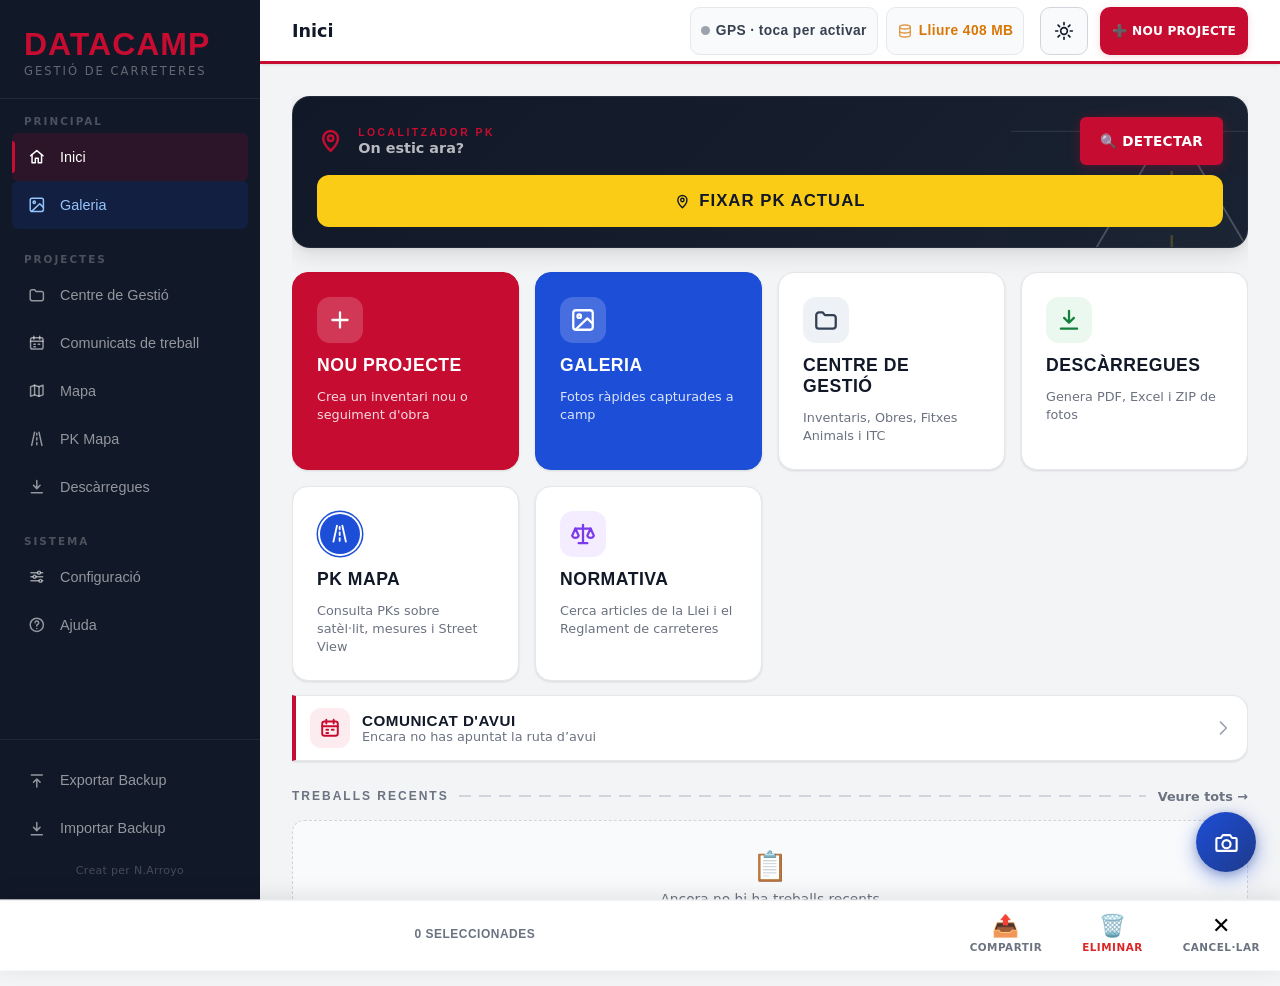
==== commit c76a318c: "Fase 2: temes clar/fosc/sol, barra inferior, GPS en viu i punts fixats - Temes clar, fosc i Mode Sol" ====
--- a/index.html
+++ b/index.html
@@ -6,6 +6,8 @@
     <title>DATACAMP — Gestió de Carreteres</title>
     <link rel="manifest" href="manifest.json">
     <meta name="theme-color" content="#c60c30">
+    <script>/* Tema i benvinguda abans de pintar res (evita el parpelleig) */
+    (function(){try{var t=localStorage.getItem('dc_tema');if(t==='dark'||t==='sunlight')document.documentElement.setAttribute('data-theme',t);if(sessionStorage.getItem('dc_splash'))document.documentElement.classList.add('sp-vist');}catch(e){}})();</script>
     <link rel="apple-touch-icon" href="icon-192.png">
     <!-- ── Fonts locals (sense CDN) ──────────────────────────── -->
     <link rel="stylesheet" href="./fonts/barlow.css">
@@ -35,6 +37,7 @@
     --accent-blue:    #1d4ed8;
     --accent-blue-lt: #eff6ff;
     --dark:           #111827;
+    --ink:            #111827;   /* superfície fosca fixa (menú, avisos); --dark és el color de títols */
     --text:           #374151;
     --text-muted:     #6b7280;
     --text-light:     #9ca3af;
@@ -86,14 +89,11 @@
     overflow-x: hidden;     /* belt-and-suspenders */
 }
 
-/* ============================================================
-   LAYOUT — DESKTOP DASHBOARD
-   ============================================================ */
 
 /* SIDEBAR */
 .sidebar {
     width: var(--sidebar-w);
-    background: var(--dark);
+    background: var(--ink);
     display: flex;
     flex-direction: column;
     position: fixed;
@@ -272,7 +272,7 @@
    HOME DASHBOARD — PK WIDGET
    ============================================================ */
 .pk-widget {
-    background: linear-gradient(135deg, var(--dark) 0%, #1a2332 100%);
+    background: linear-gradient(135deg, var(--ink) 0%, #1a2332 100%);
     border-radius: var(--radius-lg);
     padding: 20px 24px;
     margin-bottom: 24px;
@@ -475,17 +475,6 @@
 /* ============================================================
    BLACKLIST DE CARRETERES — Configuració
    ============================================================ */
-.blacklist-input-row {
-    display: flex;
-    gap: 8px;
-    margin-bottom: 12px;
-}
-.blacklist-input-row input {
-    flex: 1;
-    text-transform: uppercase;
-    font-weight: 600;
-    letter-spacing: 0.5px;
-}
 .blacklist-chips {
     display: flex;
     flex-wrap: wrap;
@@ -600,12 +589,6 @@
     letter-spacing: 2px;
     color: var(--text-muted);
     margin-bottom: 14px;
-}
-
-.util-row {
-    display: flex;
-    gap: 12px;
-    flex-wrap: wrap;
 }
 
 /* ============================================================
@@ -682,9 +665,6 @@
 }
 .btn-danger:hover { background: #ffe4e6; }
 
-.btn-blue  { background: var(--accent-blue); color: white; }
-.btn-blue:hover  { background: #1a44c2; }
-
 .btn-green { background: #16a34a; color: white; }
 .btn-green:hover { background: #15803d; }
 
@@ -1050,44 +1030,6 @@
 .btn-del-photo:hover { background: var(--primary-dark); }
 
 /* ── FOTO RÀPIDA — fila PK amb botó Auto-PK integrat ────── */
-.fd-pk-row {
-    display: grid;
-    grid-template-columns: 1fr auto 1fr;
-    gap: 8px;
-    align-items: end;
-    margin-bottom: 18px;
-}
-.fd-pk-group {
-    display: flex;
-    flex-direction: column;
-    gap: 4px;
-    min-width: 0;
-}
-.fd-pk-group label {
-    font-size: 0.82rem;
-    font-weight: 600;
-    color: var(--text);
-    letter-spacing: 0.3px;
-}
-.fd-pk-input-wrap {
-    display: flex;
-    align-items: stretch;
-    gap: 0;
-    border: 1.5px solid var(--border-dark);
-    border-radius: var(--radius-sm);
-    overflow: hidden;
-    background: var(--surface);
-}
-.fd-pk-input-wrap input {
-    border: none !important;
-    border-radius: 0 !important;
-    flex: 1;
-    min-width: 0;
-    padding: 10px 10px;
-    font-size: 1rem;
-    background: transparent;
-    outline: none;
-}
 .btn-autopk-foto {
     display: flex;
     align-items: center;
@@ -1112,28 +1054,6 @@
     cursor: not-allowed;
     transform: none;
 }
-.fd-marge-group {
-    display: flex;
-    flex-direction: column;
-    gap: 4px;
-    min-width: 0;
-}
-.fd-marge-group label {
-    font-size: 0.82rem;
-    font-weight: 600;
-    color: var(--text);
-    letter-spacing: 0.3px;
-}
-.fd-marge-group select {
-    height: 44px;
-    border: 1.5px solid var(--border-dark);
-    border-radius: var(--radius-sm);
-    padding: 0 10px;
-    font-size: 0.95rem;
-    background: var(--surface);
-    color: var(--text);
-    width: 100%;
-}
 
 .zoom-icon {
     position: absolute; bottom: 0; left: 0;
@@ -1282,9 +1202,6 @@
 }
 .actions button:hover { background: var(--bg-alt); }
 
-/* ============================================================
-   HISTORIAL / DOWNLOADS CARDS — fully fluid, mobile-first
-   ============================================================ */
 
 /* ---- Project card ---- */
 .project-card {
@@ -1345,70 +1262,6 @@
 .project-card-actions .pca-clone  { flex: 2 1 0; min-width: 0; }
 .project-card-actions .pca-delete { flex: 0 0 44px; width: 44px; padding: 0; }
 
-/* ---- Download card ---- */
-.download-card {
-    background: var(--surface);
-    border: 1.5px solid var(--border);
-    border-radius: var(--radius);
-    padding: 15px;
-    margin-bottom: 14px;
-    box-shadow: var(--shadow-sm);
-    box-sizing: border-box;
-    width: 100%;
-    max-width: 100%;
-    overflow: hidden;
-}
-
-.download-card-header {
-    display: flex;
-    flex-direction: column;
-    gap: 10px;
-    margin-bottom: 12px;
-}
-.download-card-title {
-    font-weight: 700;
-    color: var(--dark);
-    font-size: 1rem;
-    word-break: break-word;
-    overflow-wrap: break-word;
-    white-space: normal;
-    max-width: 100%;
-}
-.download-card-meta {
-    font-size: 0.8rem;
-    color: var(--text-muted);
-    margin-top: 2px;
-}
-/* PDF button: full-width on mobile */
-.download-card-header .btn-fitxa {
-    width: 100%;
-    justify-content: center;
-    min-height: 48px;
-    font-size: 0.9rem;
-}
-/* Secondary row under card */
-.download-card-secondary {
-    margin-bottom: 8px;
-}
-.download-card-secondary .btn {
-    width: 100%;
-    min-height: 44px;
-    font-size: 0.82rem;
-}
-
-.extra-options {
-    display: none;
-    grid-template-columns: 1fr 1fr;
-    gap: 8px;
-    padding-top: 10px;
-    border-top: 1px solid var(--border);
-}
-.extra-options .btn {
-    width: 100%;
-    min-height: 44px;
-    font-size: 0.8rem;
-    margin: 0;
-}
 
 /* Desktop overrides */
 @media (min-width: 769px) {
@@ -1416,12 +1269,6 @@
     .project-card-actions .pca-open  { flex: 0 0 auto; }
     .project-card-actions .pca-clone { flex: 0 0 auto; }
     .project-card-actions .pca-delete{ flex: 0 0 auto; width: auto; padding: 10px 14px; }
-
-    .download-card-header { flex-direction: row; align-items: center; justify-content: space-between; }
-    .download-card-header .btn-fitxa { width: auto; min-height: 42px; }
-
-    .extra-options { grid-template-columns: repeat(auto-fit, minmax(110px, 1fr)); }
-    .extra-options .btn { min-height: 38px; }
 }
 
 /* ============================================================
@@ -1481,384 +1328,8 @@
     outline: none;
 }
 
-/* ============================================================
-   HISTORIAL TABS
-   ============================================================ */
-.hist-tabs {
-    display: flex;
-    gap: 4px;
-    background: var(--bg-alt);
-    padding: 4px;
-    border-radius: var(--radius-sm);
-    margin-bottom: 16px;
-    width: 100%;          /* never wider than parent */
-    box-sizing: border-box;
-    overflow: hidden;     /* clip any child that tries to escape */
-}
-.hist-tab {
-    flex: 1;
-    min-width: 0;          /* allow shrink below content width */
-    padding: 9px 8px;
-    border: none;
-    border-radius: 5px;
-    font-family: var(--font);
-    font-size: 0.82rem;   /* slightly smaller so 3 tabs fit */
-    font-weight: 600;
-    cursor: pointer;
-    background: transparent;
-    color: var(--text-muted);
-    transition: var(--transition);
-    display: flex;
-    align-items: center;
-    justify-content: center;
-    gap: 4px;
-    white-space: nowrap;
-    overflow: hidden;
-    text-overflow: ellipsis;
-}
-.hist-tab.active {
-    background: var(--surface);
-    color: var(--dark);
-    box-shadow: var(--shadow-sm);
-}
-.hist-tab:hover:not(.active) { color: var(--text); }
-
-.hist-panel { display: none; }
-.hist-panel.active { display: block; animation: fadeSlide 0.25s ease; }
-
-/* ============================================================
-   FILTER PILLS
-   ============================================================ */
-.filter-pills {
-    display: flex;
-    gap: 8px;
-    margin-bottom: 16px;
-    flex-wrap: wrap;
-}
-.pill {
-    padding: 6px 14px;
-    border-radius: 20px;
-    border: 1.5px solid var(--border-dark);
-    background: var(--surface);
-    font-family: var(--font);
-    font-size: 0.8rem;
-    font-weight: 600;
-    cursor: pointer;
-    color: var(--text-muted);
-    transition: var(--transition);
-    white-space: nowrap;
-}
-.pill:hover { border-color: var(--primary); color: var(--primary); }
-.pill.active {
-    background: var(--primary);
-    border-color: var(--primary);
-    color: white;
-}
-
-/* ============================================================
-   QUICK CAPTURE BADGE on project cards
-   ============================================================ */
-.capture-badge {
-    display: inline-flex;
-    align-items: center;
-    gap: 4px;
-    background: #eff6ff;
-    color: #1d4ed8;
-    border: 1px solid #bfdbfe;
-    padding: 3px 10px;
-    border-radius: 20px;
-    font-size: 0.72rem;
-    font-weight: 700;
-    text-transform: uppercase;
-    letter-spacing: 0.5px;
-}
-.capture-badge.inventari {
-    background: var(--primary-light);
-    color: var(--primary);
-    border-color: #fecdd3;
-}
-
-/* ============================================================
-   CALENDAR — dot-only, zero text in cells
-   ============================================================ */
-.cal-filters {
-    display: flex;
-    gap: 10px;
-    margin-bottom: 14px;
-    flex-wrap: wrap;
-}
-/* legend */
-.cal-legend {
-    display: flex;
-    gap: 10px;
-    flex-wrap: wrap;
-    margin-bottom: 12px;
-    padding: 9px 12px;
-    background: var(--surface-2);
-    border: 1.5px solid var(--border);
-    border-radius: var(--radius-sm);
-    width: 100%;
-    box-sizing: border-box;
-}
-.cal-legend-item {
-    display: flex;
-    align-items: center;
-    gap: 5px;
-    font-size: 0.74rem;
-    font-weight: 600;
-    color: var(--text-muted);
-    cursor: pointer;
-    transition: opacity 0.18s;
-    user-select: none;
-    white-space: nowrap;
-}
-.cal-legend-item.active { opacity: 1; }
-.cal-legend-item:not(.active) { opacity: 0.35; }
-.cal-legend-item:hover { opacity: 0.8; }
-.cal-legend-dot {
-    width: 10px; height: 10px;
-    border-radius: 50%;
-    flex-shrink: 0;
-}
-.cal-legend-dot.cat-captura   { background: var(--cat-captura); }
-.cal-legend-dot.cat-inventari { background: var(--cat-inventari); }
-.cal-legend-dot.cat-obra      { background: var(--cat-obra); }
-
-/* nav */
-.cal-nav {
-    display: flex;
-    align-items: center;
-    justify-content: space-between;
-    margin-bottom: 12px;
-    gap: 8px;
-    width: 100%;
-    box-sizing: border-box;
-}
-.cal-nav-btn {
-    width: 40px; height: 40px;
-    border-radius: var(--radius-sm);
-    border: 1.5px solid var(--border-dark);
-    background: var(--surface);
-    font-size: 1.4rem;
-    cursor: pointer;
-    color: var(--text);
-    transition: var(--transition);
-    display: flex; align-items: center; justify-content: center;
-    flex-shrink: 0;
-}
-.cal-nav-btn:hover { background: var(--primary); color: white; border-color: var(--primary); }
-.cal-month-label {
-    font-family: var(--font-cond);
-    font-size: 1.1rem;
-    font-weight: 700;
-    color: var(--dark);
-    text-transform: uppercase;
-    letter-spacing: 0.5px;
-    text-align: center;
-    flex: 1;
-    min-width: 0;
-    overflow: hidden;
-    text-overflow: ellipsis;
-    white-space: nowrap;
-}
-
-/* grid wrapper: allow horizontal scroll on very small screens */
-.cal-grid-wrap {
-    background: var(--surface);
-    border: 1.5px solid var(--border);
-    border-radius: var(--radius);
-    overflow-x: auto;
-    -webkit-overflow-scrolling: touch;
-    box-shadow: var(--shadow-sm);
-}
-.cal-dow-row,
-.cal-grid {
-    display: grid;
-    grid-template-columns: repeat(7, minmax(38px, 1fr));
-    min-width: 266px; /* 7 × 38px — never collapses below this */
-}
-.cal-dow-row { background: var(--dark); }
-.cal-dow {
-    text-align: center;
-    padding: 7px 2px;
-    font-size: 0.68rem;
-    font-weight: 700;
-    text-transform: uppercase;
-    letter-spacing: 0.5px;
-    color: rgba(255,255,255,0.6);
-    white-space: nowrap;
-    overflow: hidden;
-}
-
-/* ── day cell ── */
-.cal-cell {
-    min-height: 64px;
-    border-right: 1px solid var(--border);
-    border-bottom: 1px solid var(--border);
-    padding: 5px 3px 4px;
-    display: flex;
-    flex-direction: column;
-    align-items: center;
-    gap: 3px;
-    cursor: default;
-    transition: background 0.12s;
-    box-sizing: border-box;
-    /* ensure cells never grow wider than their column */
-    overflow: hidden;
-}
-.cal-cell:nth-child(7n) { border-right: none; }
-.cal-cell.other-month   { background: var(--surface-2); }
-.cal-cell.other-month .cal-day-num { color: var(--text-light); }
-.cal-cell.today         { background: #fef9e7; }
-.cal-cell.has-events    { cursor: pointer; }
-.cal-cell.has-events:hover  { background: var(--accent-blue-lt); }
-.cal-cell.selected      { background: var(--accent-blue-lt); outline: 2px solid var(--accent-blue); outline-offset: -2px; }
-
-/* day number circle */
-.cal-day-num {
-    font-size: 0.72rem;
-    font-weight: 600;
-    color: var(--text);
-    width: 22px; height: 22px;
-    display: flex; align-items: center; justify-content: center;
-    border-radius: 50%;
-    flex-shrink: 0;
-    line-height: 1;
-}
-.cal-cell.today .cal-day-num {
-    background: var(--primary);
-    color: white;
-    font-weight: 700;
-}
-
-/* ── event dot strip — pure circles, NO text ── */
-.cal-events {
-    display: flex;
-    flex-wrap: wrap;         /* wrap if many dots */
-    gap: 2px;
-    justify-content: center;
-    align-items: center;
-    max-width: 100%;
-    overflow: hidden;
-}
-
-/* The actual dot: 8px circle, colour set via class */
-.cal-dot {
-    width: 7px;
-    height: 7px;
-    border-radius: 50%;
-    flex-shrink: 0;
-    transition: transform 0.1s;
-}
-.cal-dot.cat-captura   { background: var(--cat-captura); }
-.cal-dot.cat-inventari { background: var(--cat-inventari); }
-.cal-dot.cat-obra      { background: var(--cat-obra); }
-
-/* Obra spans: square pill instead of circle to hint at duration */
-.cal-dot.cat-obra {
-    border-radius: 2px;
-    width: 14px;
-    height: 7px;
-}
-
-/* "+N more" overflow indicator */
-.cal-more {
-    font-size: 0.58rem;
-    font-weight: 700;
-    color: var(--text-muted);
-    line-height: 1;
-    white-space: nowrap;
-}
-
-/* ── Day detail panel (replaces modal) ── */
-.cal-day-panel {
-    background: var(--surface);
-    border: 1.5px solid var(--border);
-    border-radius: var(--radius);
-    margin-top: 14px;
-    box-shadow: var(--shadow);
-    overflow: hidden;
-    animation: fadeSlide 0.2s ease;
-}
-.cal-day-panel-header {
-    display: flex;
-    align-items: center;
-    justify-content: space-between;
-    padding: 12px 16px;
-    background: var(--dark);
-    color: white;
-}
-.cal-day-panel-title {
-    font-family: var(--font-cond);
-    font-size: 1rem;
-    font-weight: 700;
-    text-transform: uppercase;
-    letter-spacing: 0.5px;
-}
-.cal-day-panel-close {
-    background: none;
-    border: none;
-    color: rgba(255,255,255,0.6);
-    font-size: 1.2rem;
-    cursor: pointer;
-    padding: 0 4px;
-    line-height: 1;
-}
-.cal-day-panel-close:hover { color: white; }
-.cal-day-panel-list { padding: 0 14px 6px; }
-
-.cal-day-entry {
-    display: flex;
-    align-items: flex-start;
-    gap: 10px;
-    padding: 12px 0;
-    border-bottom: 1px solid var(--border);
-}
-.cal-day-entry:last-child { border-bottom: none; }
-.cal-day-entry-bar {
-    width: 4px;
-    border-radius: 4px;
-    align-self: stretch;
-    flex-shrink: 0;
-    min-height: 36px;
-}
-.cal-day-entry-info { flex: 1; min-width: 0; }
-.cal-day-entry-title {
-    font-weight: 700;
-    color: var(--dark);
-    font-size: 0.9rem;
-    word-break: break-word;
-}
-.cal-day-entry-meta {
-    font-size: 0.76rem;
-    color: var(--text-muted);
-    margin-top: 3px;
-    line-height: 1.4;
-}
-.cal-day-entry-actions {
-    display: flex;
-    gap: 6px;
-    margin-top: 8px;
-    flex-wrap: wrap;
-}
 
 /* ── responsive tweaks ── */
-@media (max-width: 599px) {
-    /* Ultra-short day labels: only first letter */
-    .cal-dow { font-size: 0.62rem; padding: 6px 1px; letter-spacing: 0; }
-    .cal-cell { min-height: 52px; padding: 4px 2px 3px; gap: 2px; }
-    .cal-day-num { font-size: 0.65rem; width: 18px; height: 18px; }
-    .cal-dot { width: 6px; height: 6px; }
-    .cal-dot.cat-obra { width: 11px; height: 6px; }
-    .cal-month-label { font-size: 1rem; }
-    .cal-nav-btn { width: 36px; height: 36px; font-size: 1.2rem; }
-}
-
-@media (max-width: 768px) {
-    .cal-filters { flex-direction: column; gap: 8px; }
-    .cal-filters .sort-select { width: 100%; }
-    .cal-legend { gap: 10px; }
-}
 
 /* ============================================================
    MODALS
@@ -1923,17 +1394,6 @@
     display: flex;
     flex-direction: column;
     gap: 10px;
-}
-    text-align: center;
-    box-shadow: var(--shadow-lg);
-    animation: modalIn 0.25s cubic-bezier(.34,1.56,.64,1);
-}
-.export-title {
-    font-family: var(--font-cond);
-    font-size: 1.3rem;
-    font-weight: 900;
-    color: var(--primary);
-    margin-bottom: 6px;
 }
 .export-name {
     font-size: 0.78rem;
@@ -2094,24 +1554,6 @@
     font-size: 0.78rem; line-height: 1.5; color: #9a4d0a;
 }
 
-/* Full image modal */
-.full-img-modal {
-    position: fixed; top: 0; left: 0;
-    width: 100%; height: 100%;
-    background: rgba(0,0,0,0.92);
-    display: none;
-    flex-direction: column;
-    justify-content: center;
-    align-items: center;
-    z-index: 2000;
-}
-.full-img-modal img {
-    max-width: 92%;
-    max-height: 75%;
-    object-fit: contain;
-    border: 2px solid rgba(255,255,255,0.15);
-    border-radius: var(--radius-sm);
-}
 
 /* ============================================================
    SPINNER / LOADING
@@ -2461,7 +1903,7 @@
     z-index: 99;
 }
 .btn-scroll {
-    background: var(--dark);
+    background: var(--ink);
     color: white;
     width: 38px; height: 38px;
     border-radius: 50%;
@@ -2570,7 +2012,7 @@
     top: 0; left: 0; bottom: 0;
     width: 80%;
     max-width: 300px;
-    background: var(--dark);
+    background: var(--ink);
     z-index: 301;
     transform: translateX(-100%);
     transition: transform 0.3s cubic-bezier(.4,0,.2,1);
@@ -2609,7 +2051,7 @@
     }
 
     /* === HISTORIAL === */
-    #list, .hist-panel, .hist-panel.active {
+    #list {
         width: 100%;
         overflow-x: hidden;
     }
@@ -2617,13 +2059,6 @@
         max-width: 100%;
         box-sizing: border-box;
     }
-    .hist-tabs { width: 100%; overflow: hidden; }
-    .hist-tab  { font-size: 0.74rem; padding: 8px 4px; gap: 2px; }
-
-    .legend-filter-row { width: 100%; gap: 5px; }
-    .legend-filter-label { width: 100%; font-size: 0.62rem; margin-bottom: 4px; }
-    .legend-pill { font-size: 0.7rem; padding: 5px 9px; }
-    .legend-pill .lpill-dot { width: 7px; height: 7px; }
 
     /* === SEARCH BAR === */
     .search-bar { width: 100%; gap: 6px; }
@@ -2660,27 +2095,8 @@
         min-height: 44px;
     }
 
-    /* === DOWNLOAD CARDS === */
-    .download-card { padding: 14px 12px; }
-    .download-card-header { flex-direction: column; gap: 10px; }
-    .download-card-header .btn-fitxa { width: 100% !important; min-height: 48px; }
-    .download-card-secondary .btn { width: 100%; min-height: 44px; }
-    .extra-options .btn           { width: 100%; min-height: 42px; }
-
-    /* === CALENDAR === */
-    .cal-filters { flex-direction: column; gap: 8px; width: 100%; }
-    .cal-filters .sort-select { width: 100% !important; }
-    .cal-legend  { width: 100%; gap: 8px; }
-    .cal-nav     { width: 100%; }
-    .cal-nav-btn { width: 36px; height: 36px; font-size: 1.1rem; }
-    .cal-month-label { font-size: 0.9rem; }
-    .cal-grid-wrap { overflow-x: auto; -webkit-overflow-scrolling: touch; }
-    .cal-day-panel { width: 100%; box-sizing: border-box; }
 
     /* === DASHBOARD === */
-    .dashboard-hero { padding: 18px 14px; margin-bottom: 14px; }
-    .hero-title { font-size: 1.4rem; }
-    .hero-sub   { font-size: 0.8rem; }
     .action-grid { grid-template-columns: 1fr 1fr; gap: 10px; margin-bottom: 14px; }
     .action-card { padding: 14px 10px; gap: 8px; }
     .action-icon  { font-size: 1.4rem; }
@@ -2705,16 +2121,11 @@
         margin: 0 !important;
     }
     /* Override for card action buttons inside those screens */
-    .project-card-actions .btn,
-    .download-card-header .btn,
-    .cal-day-entry-actions .btn {
+    .project-card-actions .btn {
         width: auto !important;
         margin: 0 !important;
     }
 
-    /* === UTIL ROW === */
-    .util-row      { flex-direction: column; gap: 8px; }
-    .util-row .btn { width: 100%; }
 
     /* === FORMS === */
     input[type="text"], input[type="number"],
@@ -2764,7 +2175,6 @@
     .scroll-btns { bottom: 16px; right: 12px; }
     .btn-scroll  { width: 40px; height: 40px; }
     .watermark-row { padding: 12px; }
-    .capture-badge { font-size: 0.62rem; padding: 2px 7px; }
     .cat-badge { font-size: 0.62rem; padding: 2px 7px; }
     .detail-stats  { grid-template-columns: repeat(3, 1fr); gap: 8px; }
     .detail-stat   { padding: 10px 6px; }
@@ -2782,8 +2192,6 @@
     .action-card  { padding: 12px 8px; }
     .photo-grid   { grid-template-columns: repeat(2, 1fr); }
     .sort-select  { width: 76px !important; }
-    .hist-tab     { font-size: 0.66rem; padding: 7px 3px; }
-    .legend-pill  { font-size: 0.62rem; padding: 4px 7px; }
 }
 
 /* ============================================================
@@ -2807,19 +2215,6 @@
 /* topbar buttons are always auto-width */
 .topbar-actions .btn { width: auto; margin: 0; }
 
-/* ============================================================
-   PDF SIGNATURE SECTION (kept functional)
-   ============================================================ */
-#signatureCanvas {
-    border: 2px solid var(--border-dark);
-    border-radius: var(--radius-sm);
-    background: white;
-    cursor: crosshair;
-    touch-action: none;
-    width: 100%;
-    height: 160px;
-    display: block;
-}
 
 /* ============================================================
    FOTO DIRECTA SCREEN
@@ -2834,18 +2229,6 @@
 #screen-foto-directa .foto-preview-wrap img {
     width: 100%;
     display: block;
-}
-#screen-foto-directa .foto-reset-btn {
-    position: absolute;
-    top: 10px; right: 10px;
-    background: rgba(198,12,48,0.92);
-    color: white;
-    border: none;
-    border-radius: 50%;
-    width: 38px; height: 38px;
-    font-size: 1.1rem;
-    cursor: pointer;
-    display: flex; align-items: center; justify-content: center;
 }
 
 /* ============================================================
@@ -2886,7 +2269,7 @@
     right: calc(100% + 12px);
     top: 50%;
     transform: translateY(-50%);
-    background: var(--dark);
+    background: var(--ink);
     color: white;
     font-family: var(--font-cond);
     font-size: 0.78rem;
@@ -2908,9 +2291,6 @@
     #fab-foto-rapida::after { display: none; }
 }
 
-/* ============================================================
-   GALERIA DE FOTOS RÀPIDES
-   ============================================================ */
 /* ── Picker carretera (bottom sheet custom) ── */
 .carr-picker-backdrop {
     display: none;
@@ -3012,29 +2392,6 @@
     border-radius: 20px;
     border: 1px solid var(--border);
 }
-.galeria-btn {
-    display: inline-flex;
-    align-items: center;
-    gap: 6px;
-    padding: 8px 14px;
-    border: 1.5px solid var(--border-dark);
-    border-radius: var(--radius-sm);
-    background: var(--surface);
-    color: var(--text);
-    font-family: var(--font);
-    font-size: 0.82rem;
-    font-weight: 600;
-    cursor: pointer;
-    transition: var(--transition);
-    white-space: nowrap;
-    min-height: 38px;
-}
-.galeria-btn:hover { background: var(--bg-alt); border-color: var(--text-muted); }
-.galeria-btn.active { background: var(--accent-blue); color: white; border-color: var(--accent-blue); }
-.galeria-btn.danger { background: #fff1f2; color: #be123c; border-color: #fecdd3; }
-.galeria-btn.danger:hover { background: #ffe4e6; }
-.galeria-btn.blue  { background: var(--accent-blue); color: white; border-color: var(--accent-blue); }
-.galeria-btn.blue:hover  { background: #1e40af; }
 
 /* Botó 3 punts */
 .galeria-menu-btn {
@@ -3158,12 +2515,6 @@
     background: var(--accent-blue);
     border-color: var(--accent-blue);
 }
-.galeria-filter-sep {
-    width: 1px; height: 20px;
-    background: var(--border);
-    flex-shrink: 0;
-}
-.galeria-filters-empty { display: none; }
 
 /* Selecció mode */
 .galeria-select-bar {
@@ -3463,38 +2814,6 @@
 .visor-nav-arrow.prev { left: 10px; }
 .visor-nav-arrow.next { right: 10px; }
 .visor-nav-arrow[disabled] { opacity: 0.25; pointer-events: none; }
-.visor-bottombar {
-    position: absolute;
-    bottom: 0; left: 0; right: 0;
-    display: flex;
-    flex-wrap: wrap;
-    align-items: center;
-    justify-content: center;
-    gap: 10px;
-    padding: 16px;
-    background: linear-gradient(to top, rgba(0,0,0,0.75) 0%, transparent 100%);
-}
-.visor-btn {
-    display: inline-flex;
-    align-items: center;
-    gap: 7px;
-    padding: 11px 20px;
-    border-radius: var(--radius-sm);
-    border: 1.5px solid rgba(255,255,255,0.25);
-    background: rgba(255,255,255,0.12);
-    color: white;
-    font-family: var(--font);
-    font-size: 0.85rem;
-    font-weight: 600;
-    cursor: pointer;
-    transition: var(--transition);
-    backdrop-filter: blur(8px);
-    -webkit-backdrop-filter: blur(8px);
-    min-height: 44px;
-}
-.visor-btn:hover { background: rgba(255,255,255,0.22); border-color: rgba(255,255,255,0.4); }
-.visor-btn.primary { background: var(--accent-blue); border-color: var(--accent-blue); }
-.visor-btn.primary:hover { background: #1e40af; }
 .visor-close, .visor-menu-btn {
     background: rgba(255,255,255,0.12);
     border: none;
@@ -3550,7 +2869,7 @@
     position: fixed;
     bottom: 30px; left: 50%;
     transform: translateX(-50%) translateY(80px);
-    background: var(--dark);
+    background: var(--ink);
     color: white;
     padding: 12px 24px;
     border-radius: 40px;
@@ -3598,17 +2917,6 @@
 .project-card.cat-inventari .project-card-title { color: var(--cat-inventari); }
 .project-card.cat-obra      .project-card-title { color: var(--cat-obra);      }
 
-/* ── Calendar event dots/bars by category ── */
-.cal-event-dot.cat-captura   { background: var(--cat-captura)   !important; }
-.cal-event-dot.cat-inventari { background: var(--cat-inventari) !important; }
-.cal-event-dot.cat-obra      { background: var(--cat-obra)      !important; }
-
-/* Obra spans look like a bar (border-radius 0) */
-.cal-event-dot.cat-obra { border-radius: 2px; font-weight: 700; }
-
-/* ============================================================
-   DOWNLOADS — table + search + responsive cards
-   ============================================================ */
 
 /* Top bar: search + count */
 .dl-topbar {
@@ -3692,7 +3000,7 @@
     table-layout: fixed;
 }
 .dl-table thead tr {
-    background: var(--dark);
+    background: var(--ink);
 }
 .dl-table th {
     padding: 11px 14px;
@@ -3792,16 +3100,6 @@
     word-break: break-word;
 }
 .dl-card-meta { font-size: 0.78rem; color: var(--text-muted); margin-top: 3px; }
-.dl-card-actions {
-    display: grid;
-    grid-template-columns: 1fr 1fr;
-    gap: 7px;
-}
-.dl-card-actions .dl-btn {
-    min-height: 42px;
-    font-size: 0.78rem;
-    justify-content: center;
-}
 
 /* Responsive switch */
 .dl-table-wrap { display: block; }  /* shown on desktop */
@@ -3980,15 +3278,6 @@
     .dl-count { width: 100%; text-align: right; }
 }
 
-/* ── Legend items ── */
-.cal-legend-dot.cat-captura   { background: var(--cat-captura);   }
-.cal-legend-dot.cat-inventari { background: var(--cat-inventari); }
-.cal-legend-dot.cat-obra      { background: var(--cat-obra);      }
-
-/* Clickable legend filter */
-.cal-legend-item { cursor: pointer; opacity: 0.5; transition: opacity 0.2s; }
-.cal-legend-item.active { opacity: 1; }
-.cal-legend-item:hover  { opacity: 0.85; }
 
 /* ============================================================
    OBRA PROGRESS BAR
@@ -4081,7 +3370,7 @@
 .timeline-dot.cat-captura   { background: var(--cat-captura);   box-shadow: 0 0 0 2px var(--cat-captura); }
 .timeline-dot.cat-inventari { background: var(--cat-inventari); box-shadow: 0 0 0 2px var(--cat-inventari); }
 .timeline-dot.cat-obra      { background: var(--cat-obra);      box-shadow: 0 0 0 2px var(--cat-obra); }
-.timeline-dot.start         { background: var(--dark);          box-shadow: 0 0 0 2px var(--dark); }
+.timeline-dot.start         { background: var(--ink);          box-shadow: 0 0 0 2px var(--ink); }
 .timeline-dot.end           { background: var(--primary);       box-shadow: 0 0 0 2px var(--primary); }
 
 .timeline-content {
@@ -4113,58 +3402,6 @@
 .detail-stat-val  { font-family: var(--font-cond); font-size: 1.5rem; font-weight: 900; color: var(--dark); }
 .detail-stat-label{ font-size: 0.7rem; color: var(--text-muted); text-transform: uppercase; letter-spacing: 0.5px; }
 
-/* ============================================================
-   HISTORIAL LEGEND FILTER ROW
-   ============================================================ */
-.legend-filter-row {
-    display: flex;
-    gap: 8px;
-    flex-wrap: wrap;           /* wrap to next line if needed */
-    margin-bottom: 14px;
-    align-items: center;
-    width: 100%;
-    box-sizing: border-box;
-}
-.legend-filter-label {
-    font-size: 0.7rem;
-    font-weight: 700;
-    text-transform: uppercase;
-    letter-spacing: 1px;
-    color: var(--text-muted);
-    flex-shrink: 0;
-}
-.legend-pill {
-    display: inline-flex;
-    align-items: center;
-    gap: 5px;
-    padding: 6px 11px;
-    border-radius: 20px;
-    border: 1.5px solid transparent;
-    font-size: 0.76rem;
-    font-weight: 600;
-    cursor: pointer;
-    transition: var(--transition);
-    background: var(--surface-2);
-    color: var(--text-muted);
-    white-space: nowrap;
-    flex-shrink: 0;            /* never squish the text */
-}
-.legend-pill .lpill-dot {
-    width: 8px; height: 8px;
-    border-radius: 50%;
-    flex-shrink: 0;
-}
-.legend-pill:hover    { opacity: 0.85; }
-.legend-pill.active.captura   { background: var(--cat-captura-lt);   color: var(--cat-captura);   border-color: var(--cat-captura); }
-.legend-pill.active.inventari { background: var(--cat-inventari-lt); color: var(--cat-inventari); border-color: var(--cat-inventari); }
-.legend-pill.active.obra      { background: var(--cat-obra-lt);      color: var(--cat-obra);      border-color: var(--cat-obra); }
-
-@media (max-width: 768px) {
-    .legend-filter-row { gap: 6px; }
-    .legend-filter-label { font-size: 0.65rem; width: 100%; margin-bottom: 2px; }
-    .legend-pill { font-size: 0.72rem; padding: 5px 10px; }
-    .legend-pill .lpill-dot { width: 7px; height: 7px; }
-}
 
 /* ============================================================
    MAP MODULE
@@ -4313,19 +3550,6 @@
 }
 .obra-closed-banner .banner-icon { font-size: 1.3rem; }
 
-.obra-closed { opacity: 0.8; }
-.obra-closed .project-card-title::after {
-    content: ' ✓ FINALITZADA';
-    font-size: 0.65rem;
-    vertical-align: middle;
-    background: var(--cat-obra);
-    color: white;
-    padding: 2px 6px;
-    border-radius: 10px;
-    margin-left: 6px;
-    font-weight: 700;
-}
-
 /* Date edit inline */
 .obra-date-edit {
     display: flex;
@@ -4390,26 +3614,6 @@
     margin-top: 3px;
 }
 
-/* ============================================================
-   CALENDAR — obra span shading (visual bar across days)
-   ============================================================ */
-.cal-obra-shade {
-    position: absolute;
-    top: 0; bottom: 0;
-    background: rgba(22,163,74,0.10);
-    pointer-events: none;
-    z-index: 0;
-}
-/* Cell position context for the shade overlay */
-.cal-cell { position: relative; }
-
-/* Obra bar: left-open, right-open, closed for start/end day */
-.cal-cell.obra-span-mid  { background: rgba(22,163,74,0.07); }
-.cal-cell.obra-span-start{ background: rgba(22,163,74,0.12); }
-.cal-cell.obra-span-end  { background: rgba(22,163,74,0.12); }
-
-/* Closed obra: grey tint */
-.cal-cell.obra-closed-span { background: rgba(100,116,139,0.06); }
 
 /* ============================================================
    RECENTS SECTION — Home screen
@@ -4555,24 +3759,6 @@
     .recent-continue{ padding: 6px 10px; font-size: 0.7rem; }
 }
 
-/* ============================================================
-   PK MAPA — CSS (patró fidel a PK-GEOLOC, paleta DATACAMP)
-   --pkm-accent:   #c60c30  (vermell DATACAMP)
-   --pkm-bg-0:     #111827
-   --pkm-bg-1:     #1f2937
-   --pkm-bg-2:     #1f2937
-   --pkm-bg-3:     #374151
-   --pkm-text-1:   #f9fafb
-   --pkm-text-2:   #d1d5db
-   --pkm-text-3:   #6b7280
-   --pkm-green:    #22d97a
-   --pkm-amber:    #f59e0b
-   --pkm-purple:   #c084fc
-   --pkm-red:      #f87171
-   --pkm-border:   rgba(255,255,255,.10)
-   --pkm-border-acc: rgba(198,12,48,.38)
-   --pkm-peek:     172px
-   ============================================================ */
 
 /* ── Quan pkMapaScreen és actiu, surt del flux del DATACAMP ── */
 #pkMapaScreen.active {
@@ -5081,7 +4267,7 @@
 /* ============================================================
    ANNEXOS — EDITOR I GESTOR
    ============================================================ */
-.screen-annex-editor, .screen-gestor-annexos {
+.screen-annex-editor {
     position: fixed; inset: 0; z-index: 500;
     background: var(--bg);
     display: flex !important; flex-direction: column; overflow: hidden;
@@ -5162,36 +4348,6 @@
 .annex-table-add-row td { background: var(--bg); border: 1px dashed var(--border-dark) !important; text-align: center; padding: 4px; }
 .annex-add-btns { display: flex; gap: 8px; margin-top: 4px; flex-wrap: wrap; }
 
-/* Gestor ordre */
-.gestor-llista { display: flex; flex-direction: column; gap: 8px; padding: 16px; overflow-y: auto; flex: 1; }
-.gestor-item {
-    display: flex; align-items: center; gap: 10px;
-    background: var(--surface); border: 1px solid var(--border);
-    border-radius: var(--radius); padding: 10px 12px;
-}
-.gestor-item-annex { border-color: #e879f9; background: #fdf4ff; }
-.gestor-item-icon { font-size: 1.1rem; flex-shrink: 0; }
-.gestor-item-info { flex: 1; min-width: 0; }
-.gestor-item-titol { font-size: 0.85rem; font-weight: 600; color: var(--dark); white-space: nowrap; overflow: hidden; text-overflow: ellipsis; }
-.gestor-item-sub { font-size: 0.75rem; color: var(--text-muted); margin-top: 2px; }
-.gestor-item-actions { display: flex; gap: 4px; flex-shrink: 0; }
-.gestor-btn { height: 30px; padding: 0 8px; border: 1px solid var(--border); border-radius: var(--radius-sm); background: var(--surface); font-size: 0.78rem; cursor: pointer; color: var(--text); transition: all 0.15s; }
-.gestor-btn:hover { background: var(--bg); }
-.gestor-btn-del { color: #dc2626; border-color: #fecaca; background: #fef2f2; }
-.gestor-add-btn {
-    margin: 0 16px 16px; padding: 14px;
-    border: 2px dashed var(--primary); border-radius: var(--radius);
-    background: var(--primary-light); color: var(--primary);
-    font-weight: 700; font-size: 0.9rem; cursor: pointer; text-align: center;
-    transition: all 0.15s; font-family: var(--font);
-}
-.gestor-add-btn:hover { background: #f9e3e7; }
-.annex-badge {
-    display: inline-flex; align-items: center; gap: 4px;
-    background: #fdf4ff; color: #86198f; border: 1px solid #e879f9;
-    border-radius: 10px; padding: 2px 8px; font-size: 0.7rem; font-weight: 700;
-    margin-left: 6px;
-}
 
 /* ══════════════════════════════════════════════════════════════════
    DESKTOP DENSITY — a partir d'ordinador (≥1025px) reduïm mides
@@ -5255,7 +4411,6 @@
 
     /* ── Targetes i llistes, més denses ── */
     .card { padding: 12px 16px; margin-bottom: 8px; }
-    .download-card { padding: 12px 14px; }
 
     /* ── Modals amb proporcions d'escriptori (no una targeta de mòbil
        flotant enmig d'una pantalla enorme) ── */
@@ -5501,11 +4656,6 @@
     }
 }
 
-
-/* ============================================================
-   FASE 1.5 · IDENTITAT DE CARRETERA
-   Detalls presos de la senyalització i la marca vial reals.
-   ============================================================ */
 
 /* Línia vermella sòlida sota la capçalera */
 .mobile-header,
@@ -5789,17 +4939,6 @@
 .pd-configura b { display: block; font-size: .95rem; font-weight: 700; }
 .pd-configura small { display: block; font-size: .8rem; color: var(--text); margin-top: 2px; line-height: 1.35; }
 .pd-configura:active { transform: scale(0.98); }
-.pd-configura-gran { margin-bottom: 14px; padding: 14px 16px; border-style: solid; }
-.pd-meves {
-    display: flex; align-items: center; gap: 10px; width: 100%; text-align: left; cursor: pointer;
-    margin-bottom: 14px; padding: 10px 12px; border-radius: 12px;
-    background: var(--surface); border: 1px solid var(--border); font-family: var(--font);
-}
-.pd-meves:active { transform: scale(0.98); }
-.pd-meves-tit { font-size: .7rem; font-weight: 700; letter-spacing: 1px; text-transform: uppercase; color: var(--text-muted); flex-shrink: 0; width: 92px; line-height: 1.2; letter-spacing: .6px !important; }
-.pd-meves-plaques { flex: 1; min-width: 0; display: flex; gap: 5px; overflow: hidden; -webkit-mask-image: linear-gradient(90deg, #000 85%, transparent); mask-image: linear-gradient(90deg, #000 85%, transparent); }
-.pd-meves-plaques .road-plate { flex-shrink: 0; }
-.pd-meves-ed { font-size: .85rem; font-weight: 700; color: var(--primary); flex-shrink: 0; }
 .pd-label-fila { display: flex; align-items: baseline; justify-content: space-between; }
 .pd-link-acc { color: var(--primary); padding: 4px 0; }
 .pd-accions .btn .ico { font-size: 1.15em; }
@@ -5881,11 +5020,6 @@
     flex-basis: 100%; margin-top: 10px;
     font-size: .72rem; font-weight: 700; letter-spacing: 1px; text-transform: uppercase; color: var(--text-muted);
 }
-.pd-trams { display: grid; gap: 8px; margin-top: 14px; }
-.pd-trams:empty { display: none; }
-.pd-trams > label { margin-bottom: 0; }
-.pd-tram-row { display: flex; align-items: center; gap: 10px; }
-.pd-tram-row .road-plate { min-width: 64px; justify-content: center; }
 .pd-tram-ins { flex: 1; min-width: 0; display: flex; align-items: center; gap: 6px; }
 .pd-tram-llista { flex-basis: 100%; margin-top: 6px; }
 .pd-tram-fl { color: var(--text-muted); flex-shrink: 0; }
@@ -5896,7 +5030,6 @@
     border: 1.5px solid var(--border-dark); border-radius: 8px; background: var(--surface); color: var(--dark);
 }
 .pd-pk-inp.err { border-color: var(--danger); background: var(--danger-lt); }
-.pd-trams .pd-nota { margin-top: 0; }
 .pd-li-acc button {
     width: 40px; height: 40px; display: grid; place-items: center; cursor: pointer;
     border: 1px solid var(--border); border-radius: 8px; background: var(--surface-2); color: var(--text); font-size: 18px;
@@ -5933,7 +5066,7 @@
     font-family: var(--font); font-size: .78rem; font-weight: 600; color: var(--text); padding: 0 2px;
 }
 .pd-marge button:first-child { border-left: 0; }
-.pd-marge button.on { background: var(--dark); color: #fff; }
+.pd-marge button.on { background: var(--ink); color: #fff; }
 .pd-fila-x { width: 36px; height: 36px; flex-shrink: 0; display: grid; place-items: center; border: 0; background: none; color: var(--danger); cursor: pointer; font-size: 18px; border-radius: 8px; }
 .pd-fila-x:active { background: var(--danger-lt); }
 .pd-chip-n { min-width: 20px; height: 20px; border-radius: 10px; background: rgba(255,255,255,.9); color: var(--dark); font-size: .75rem; display: grid; place-items: center; padding: 0 5px; }
@@ -5949,7 +5082,7 @@
 .pd-ruta-chip .ico { font-size: 17px; color: var(--primary); }
 .pd-ruta-chip b { font-size: .92rem; font-weight: 700; white-space: nowrap; }
 .pd-ruta-chip small { font-size: .72rem; font-weight: 700; color: var(--text-muted); background: var(--surface-2, #f1f5f9); border-radius: 9px; padding: 1px 7px; }
-.pd-ruta-chip:active { transform: scale(0.96); background: var(--dark); color: #fff; }
+.pd-ruta-chip:active { transform: scale(0.96); background: var(--ink); color: #fff; }
 .pd-rutes-llista { list-style: none; margin: 0 0 12px; padding: 0; display: grid; gap: 8px; }
 .pd-rutes-llista li { display: flex; align-items: center; gap: 8px; padding: 8px 8px 8px 12px; border: 1px solid var(--border); border-radius: 12px; background: var(--surface); }
 .pd-rutes-llista li.pd-ajuda { border: 0; padding: 0; background: none; }
@@ -6081,7 +5214,7 @@
 @media (prefers-reduced-motion: reduce) { .pe-desa-full, .pe-desa.open .pe-desa-full, .pe-desa-fons { transition: none; } }
 
 /* ══ Expedient ITC ═══════════════════════════════════════════ */
-.itc-cap { display: flex; flex-direction: column; gap: 2px; padding: 14px 16px; margin-bottom: 12px; border-radius: var(--radius-card); background: var(--dark); color: #fff; border-bottom: 3px solid var(--primary); }
+.itc-cap { display: flex; flex-direction: column; gap: 2px; padding: 14px 16px; margin-bottom: 12px; border-radius: var(--radius-card); background: var(--ink); color: #fff; border-bottom: 3px solid var(--primary); }
 .itc-cap-et { font-size: .7rem; font-weight: 700; letter-spacing: 1.2px; text-transform: uppercase; opacity: .7; }
 .itc-cap b { font-family: var(--font-cond); font-size: 1.7rem; letter-spacing: .5px; line-height: 1.1; }
 .itc-cap small { font-size: .78rem; opacity: .75; word-break: break-all; }
@@ -6100,7 +5233,7 @@
 .itc-quins { display: grid; grid-template-columns: repeat(3, 1fr); border: 1.5px solid var(--border-dark); border-radius: 10px; overflow: hidden; }
 .itc-quins button { min-height: 42px; border: 0; border-left: 1px solid var(--border-dark); background: var(--surface); font: 600 .9rem var(--font); color: var(--text); cursor: pointer; }
 .itc-quins button:first-child { border-left: 0; }
-.itc-quins button.on { background: var(--dark); color: #fff; }
+.itc-quins button.on { background: var(--ink); color: #fff; }
 .itc-envia-fitxers { display: grid; gap: 2px; font-size: .74rem; color: var(--text-muted); word-break: break-all; font-family: var(--font-cond); letter-spacing: .2px; }
 .itc-envia-bots { display: grid; grid-template-columns: 1fr 1fr; gap: 8px; }
 .itc-envia-bots .btn { margin: 0 !important; width: 100%; }
@@ -6136,7 +5269,7 @@
 .itc-sel-filtres::-webkit-scrollbar { display: none; }
 .itc-xip { flex-shrink: 0; display: inline-flex; align-items: center; gap: 5px; min-height: 36px; padding: 0 14px; border-radius: 18px; border: 1.5px solid var(--border-dark); background: var(--surface); font: 600 .85rem var(--font); color: var(--text); cursor: pointer; }
 .itc-xip .ico { font-size: 15px; }
-.itc-xip.on { background: var(--dark); border-color: var(--dark); color: #fff; }
+.itc-xip.on { background: var(--ink); border-color: var(--ink); color: #fff; }
 .itc-sel-graella { flex: 1; min-height: 0; overflow-y: auto; -webkit-overflow-scrolling: touch; display: grid; grid-template-columns: repeat(auto-fill, minmax(130px, 1fr)); grid-auto-rows: max-content; gap: 10px; padding: 2px 12px 16px; align-content: start; }
 @media (max-width: 768px) { .itc-sel-graella { grid-template-columns: repeat(3, minmax(0, 1fr)); gap: 6px; padding: 2px 8px 14px; } }
 @media (max-width: 390px) { .itc-sel-graella { grid-template-columns: repeat(2, minmax(0, 1fr)); } }
@@ -6228,6 +5361,362 @@
 }
 .pd-check input { width: 22px; height: 22px; accent-color: var(--primary); }
 
+
+/* ══ FASE 2 · SISTEMA INDUSTRIAL DE CAMP ═══════════════════════════
+   Temes (clar / fosc / sol), controls tàctils de 48 px, xifres
+   tabulars, telemetria, barra inferior, instrument PK, punts fixats,
+   esborranys, dictat, progrés d'exportació i secció transversal.
+   Va al final del full: guanya per ordre i no toca cap regla anterior.
+   Les regles «html[data-theme="dark"] …» de colors fixos es generen
+   amb l'script tema.js a partir del CSS de sobre.
+   ═════════════════════════════════════════════════════════════════ */
+:root {
+    --bn-h: 0px;            /* alçada de la barra inferior (només mòbil) */
+    --tele-h: 0px;          /* alçada de la franja de telemetria (només mòbil) */
+    --touch: 48px;          /* mida mínima d'un control tàctil (ús amb guants) */
+    --on-primary: #ffffff;
+    --tele-ok: #16a34a; --tele-mig: #d97706; --tele-mal: #dc2626;
+}
+html { font-variant-numeric: tabular-nums lining-nums; color-scheme: light; }
+
+/* ── TEMA FOSC ─────────────────────────────────────────────────── */
+html[data-theme="dark"] {
+    color-scheme: dark;
+    --primary: #e11d48; --primary-dark: #be123c; --primary-light: #3b0d18; --primary-glow: rgba(244,63,94,.28);
+    --accent-blue: #3b82f6; --accent-blue-lt: #14234a;
+    --dark: #f1f5f9; --ink: #060b16;
+    --text: #cbd5e1; --text-muted: #94a3b8; --text-light: #7b8aa3;
+    --bg: #0b1220; --bg-alt: #1e293b; --surface: #111a2c; --surface-2: #17223a;
+    --border: #263349; --border-dark: #3a4a66;
+    --shadow-sm: 0 1px 3px rgba(0,0,0,.5); --shadow: 0 4px 12px rgba(0,0,0,.5);
+    --shadow-md: 0 8px 24px rgba(0,0,0,.55); --shadow-lg: 0 20px 40px rgba(0,0,0,.6);
+    --cat-captura: #fb923c; --cat-captura-lt: #3a1c08; --cat-captura-bd: #7c2d12;
+    --cat-inventari: #60a5fa; --cat-inventari-lt: #14234a; --cat-inventari-bd: #1e3a8a;
+    --cat-obra: #4ade80; --cat-obra-lt: #0d2b1a; --cat-obra-bd: #166534;
+    --success: #4ade80; --success-lt: #0d2b1a; --warning: #fbbf24; --warning-lt: #3a2606;
+    --danger: #f87171; --danger-lt: #3b1212;
+    --focus-ring: 0 0 0 3px rgba(96,165,250,.55);
+    --tele-ok: #4ade80; --tele-mig: #fbbf24; --tele-mal: #f87171;
+}
+html[data-theme="dark"] .tone-red    { --tone: #fb7185; --tone-lt: #3b0d18; }
+html[data-theme="dark"] .tone-blue   { --tone: #60a5fa; --tone-lt: #14234a; }
+html[data-theme="dark"] .tone-green  { --tone: #4ade80; --tone-lt: #0d2b1a; }
+html[data-theme="dark"] .tone-amber  { --tone: #fbbf24; --tone-lt: #3a2606; }
+html[data-theme="dark"] .tone-violet { --tone: #a78bfa; --tone-lt: #24163f; }
+html[data-theme="dark"] .tone-brown  { --tone: #fdba74; --tone-lt: #3a1c08; }
+html[data-theme="dark"] .tone-teal   { --tone: #2dd4bf; --tone-lt: #0b2b2a; }
+html[data-theme="dark"] input, html[data-theme="dark"] select, html[data-theme="dark"] textarea { background-color: var(--surface-2); color: var(--dark); border-color: var(--border-dark); }
+html[data-theme="dark"] ::placeholder { color: var(--text-light); }
+html[data-theme="dark"] #splashScreen { background: var(--bg); }
+html[data-theme="dark"] .mobile-brand-logo { background: #fff; border-radius: 4px; padding: 2px 5px; height: 26px; opacity: 1; }
+html[data-theme="dark"] .action-card:not([class*="tone-"]):not(.primary):not(.blue) .action-icon { background: var(--bg-alt); color: var(--dark); }
+html[data-theme="dark"] .dl-btn[style*="background"] { background: var(--surface-2) !important; border-color: var(--border-dark) !important; color: var(--dark) !important; }
+html[data-theme="dark"] code { background: var(--bg-alt) !important; color: var(--dark) !important; }
+html[data-theme="dark"] .pk-widget { box-shadow: inset 0 0 0 1px var(--border); }
+html[data-theme="dark"] .pin-carr { box-shadow: inset 0 0 0 1px var(--border-dark); }
+/* (generat amb tema.js) */
+html[data-theme="dark"] .blacklist-chip{background:#341114;border:1.5px solid #602930;color:#ee859e}
+html[data-theme="dark"] .blacklist-chip-del{color:#ee859e}
+html[data-theme="dark"] .btn-danger{background:#341114;color:#ee859e;border:1.5px solid #602930}
+html[data-theme="dark"] .btn-danger:hover{background:#381316}
+html[data-theme="dark"] .autopk-status{border:1.5px solid #294260}
+html[data-theme="dark"] .autopk-status.error{background:#341111;border-color:#602929}
+html[data-theme="dark"] .autopk-status.warning{background:#362f12}
+html[data-theme="dark"] .autopk-status.success{background:#12351d;color:#8fefb2}
+html[data-theme="dark"] .syncro-pk-badge.ok{background:#12351d;color:#8fefb2}
+html[data-theme="dark"] .syncro-pk-badge.pend{background:#362f12}
+html[data-theme="dark"] .syncro-pk-badge.error{background:#341111;border:1px solid #602929}
+html[data-theme="dark"] .watermark-row{border:1.5px solid #294260}
+html[data-theme="dark"] .watermark-row-text .wm-title{color:#89a0eb}
+html[data-theme="dark"] .annex-chip-btn{background:#2d1133}
+html[data-theme="dark"] .annex-chip-btn:hover{background:#191237}
+html[data-theme="dark"] .calc-result.forbid{border:1.5px solid #602933}
+html[data-theme="dark"] .calc-result.warn .calc-result-badge{color:#eeb787}
+html[data-theme="dark"] .calc-result-art-chip{background:#241237;border:1px solid #432960}
+html[data-theme="dark"] .calc-reg-chip{color:#9bdef1;background:#123436}
+html[data-theme="dark"] .calc-warning-box{color:#f0c198}
+html[data-theme="dark"] .tip-card.yellow{background:#362f12}
+html[data-theme="dark"] .tip-card.blue{background:#122135}
+html[data-theme="dark"] .tip-card.green{background:#12351d}
+html[data-theme="dark"] .tip-card.red{background:#341114}
+html[data-theme="dark"] .field-tag .btn.btn-danger.btn-sm{background:#391313 !important;border:1px solid #602929 !important}
+html[data-theme="dark"] .fe-label-row input:focus{background:#171d29}
+html[data-theme="dark"] .fe-options-row textarea:focus{background:#171d29}
+html[data-theme="dark"] .checkbox-toggle::after{background:#171d29}
+html[data-theme="dark"] .field-tag .btn-edit-field{background:#122135 !important;border:1px solid #294260 !important}
+html[data-theme="dark"] .galeria-dropdown-item.danger:hover{background:#341114}
+html[data-theme="dark"] .galeria-thumb-check{background:#171d29}
+html[data-theme="dark"] .dl-icon.pdf{background:#341114}
+html[data-theme="dark"] .dl-icon.xls{background:#12351d}
+html[data-theme="dark"] .dl-icon.zip{background:#433f16}
+html[data-theme="dark"] .dl-btn-pdf{background:#341114;color:#ee859e;border-color:#602930}
+html[data-theme="dark"] .dl-btn-pdf:hover{background:#381316}
+html[data-theme="dark"] .dl-btn-xls{background:#12351d;color:#a0efbe}
+html[data-theme="dark"] .dl-btn-xls:hover{background:#143c22}
+html[data-theme="dark"] .dl-btn-zip{background:#433f16;color:#f1bb9a}
+html[data-theme="dark"] .dl-btn-bak:hover{background:#14253b}
+html[data-theme="dark"] .dl-match-count{background:#12351d;color:#a0efbe}
+html[data-theme="dark"] .obra-days-pill.warning{background:#362f12;color:#efb78d}
+html[data-theme="dark"] #pkmBtnBackDesktop{color:#ed8498}
+html[data-theme="dark"] #pkmSearchBtn{color:#ed8498}
+html[data-theme="dark"] #pkmBtnBack{color:#ed8498}
+html[data-theme="dark"] #pkmBtnCentrar{color:#ed8498}
+html[data-theme="dark"] .atb-btn.atb-del:hover{background:#341111}
+html[data-theme="dark"] .annex-cell-btn-del{border-color:#602929;background:#341111}
+html[data-theme="dark"] .action-icon.sign-tri{color:#d3dbec}
+html[data-theme="dark"] .pd-dia.festa{background:#382c13}
+html[data-theme="dark"] .pd-tag-festa{background:#493818;color:#f2cea1}
+html[data-theme="dark"] .pd-fila{background:var(--surface-2, #142230)}
+html[data-theme="dark"] .pd-ruta-chip small{background:var(--surface-2, #162433)}
+html[data-theme="dark"] .pd-tag-festiu{background:#493818;color:#f2cea1}
+html[data-theme="dark"] .itc-estat{background:var(--warning-lt, #3a2c13);color:#efb78d}
+html[data-theme="dark"] .itc-estat.fet{background:var(--success-lt, #13381f);color:var(--success, #a0efbe)}
+html[data-theme="dark"] .itc-envia{background:var(--surface-2, #142230)}
+html[data-theme="dark"] #itcSelector{background:var(--bg, #1e222a)}
+html[data-theme="dark"] .itc-sel-foto{background:var(--bg-alt, #24282f)}
+html[data-theme="dark"] .nv-versio{color:var(--text-light, #99a6b8)}
+html[data-theme="dark"] .nv-item{border-bottom:1px solid var(--border, #3c424e)}
+html[data-theme="dark"] .nv-item .nv-d{color:var(--text-light, #99a6b8)}
+html[data-theme="dark"] .nv-help-btn{background:var(--primary-light, #361219)}
+
+/* ── MODE SOL · ALT CONTRAST ───────────────────────────────────── */
+html[data-theme="sunlight"] {
+    --primary: #a3001e; --primary-dark: #7a0016; --primary-light: #ffe1e6; --primary-glow: rgba(163,0,30,.25);
+    --accent-blue: #0032c8; --accent-blue-lt: #e3ebff;
+    --dark: #000000; --ink: #000000;
+    --text: #000000; --text-muted: #1c1c1c; --text-light: #3a3a3a;
+    --bg: #ffffff; --bg-alt: #dcdcdc; --surface: #ffffff; --surface-2: #f1f1f1;
+    --border: #000000; --border-dark: #000000;
+    --shadow-sm: none; --shadow: none; --shadow-md: 0 0 0 2px #000; --shadow-lg: 0 0 0 3px #000;
+    --cat-captura: #a33a00; --cat-inventari: #0032c8; --cat-obra: #006b2b;
+    --success: #006b2b; --warning: #8a4b00; --danger: #b00000;
+    --focus-ring: 0 0 0 4px #ffd400;
+    --tele-ok: #006b2b; --tele-mig: #8a4b00; --tele-mal: #b00000;
+}
+html[data-theme="sunlight"] body { font-weight: 600; font-size: 1.04rem; }
+html[data-theme="sunlight"] .action-card, html[data-theme="sunlight"] .card, html[data-theme="sunlight"] .modal-box,
+html[data-theme="sunlight"] .btn, html[data-theme="sunlight"] input, html[data-theme="sunlight"] select, html[data-theme="sunlight"] textarea,
+html[data-theme="sunlight"] .recent-item, html[data-theme="sunlight"] .dl-card, html[data-theme="sunlight"] .pins-card,
+html[data-theme="sunlight"] .mobile-header, html[data-theme="sunlight"] .bnav, html[data-theme="sunlight"] .tele-strip { border-width: 2px; border-style: solid; border-color: #000; }
+html[data-theme="sunlight"] .mobile-header { border-width: 0 0 2px; }
+html[data-theme="sunlight"] .bnav { border-width: 2px 0 0; }
+html[data-theme="sunlight"] .tele-strip { border-width: 0 0 2px; }
+html[data-theme="sunlight"] .btn-primary { background: #000; border-color: #000; color: #fff; }
+html[data-theme="sunlight"] .btn-ghost { background: #fff; color: #000; }
+html[data-theme="sunlight"] .action-desc, html[data-theme="sunlight"] label, html[data-theme="sunlight"] .calc-field-hint { color: #000; opacity: 1; }
+html[data-theme="sunlight"] :focus-visible { outline: 4px solid #ffd400; outline-offset: 2px; }
+html[data-theme="sunlight"] .bnav-it.on { background: #ffd400; color: #000; }
+html[data-theme="sunlight"] .tele-chip { color: #000; font-weight: 800; }
+html[data-theme="sunlight"] .slider { box-shadow: inset 0 0 0 2px #000; }
+
+/* ── CONTROLS TÀCTILS · mínim 48 px ────────────────────────────── */
+.btn, .btn-back, .hamburger, .dl-btn, .pk-widget-btn, .pk-widget-btn-sm, .btn-autopk, .btn-autopk-foto,
+.norm-doc-tab, .nav-item, .pk-chip, .pk-chip-mini, .btn-photo, .btn-scroll, .calc-pk-locate-btn { min-height: var(--touch); }
+.btn-back, .hamburger, .btn-icon, .calc-pk-locate-btn { min-width: var(--touch); }
+input[type="text"], input[type="number"], input[type="date"], input[type="time"], input[type="search"], input[type="tel"], select { min-height: var(--touch); }
+input[type="checkbox"], input[type="radio"] { min-width: 22px; min-height: 22px; }
+.hamburger { width: var(--touch); height: var(--touch); }
+/* Botons petits sobre fotos: es veuen igual, però l'àrea que es pot tocar creix fins a 48 px */
+.btn-del-photo, .pk-widget-btn-sm, .blacklist-chip-del { position: relative; }
+.btn-del-photo::after, .blacklist-chip-del::after { content: ''; position: absolute; left: 50%; top: 50%; width: var(--touch); height: var(--touch); transform: translate(-50%, -50%); }
+.switch input { min-width: 0; min-height: 0; }
+.dl-pill, .dl-seg-btn, .itc-quins button, .pd-nav-btn, .pd-week-title, .project-card-actions .btn, .pts-count-btn { min-height: var(--touch); }
+.pd-nav-btn, .btn-scroll { min-width: var(--touch); }
+.actions button { min-height: var(--touch); min-width: var(--touch); }
+.obra-date-edit input[type="date"] { min-height: var(--touch); }
+#screen-foto-directa button[style*="border-radius:50%"] { width: var(--touch) !important; height: var(--touch) !important; }
+.leaflet-touch .leaflet-bar a, .leaflet-bar a { width: var(--touch); height: var(--touch); line-height: var(--touch); font-size: 24px; }
+/* Controls petits que no poden créixer sense trencar el disseny: es veuen igual, però l'àrea tàctil arriba a 48 px */
+:where(.switch, .galeria-filter-chip, .galeria-menu-btn, .map-filter-btn, .recent-continue, .recents-view-all, .annex-chip-btn,
+       .visor-close, .visor-menu-btn, .visor-nav-arrow, .pd-link, .tele-chip, .reg-edit-btn, .reg-del-btn, .fd-close) { position: relative; }
+:is(.switch, .galeria-filter-chip, .galeria-menu-btn, .map-filter-btn, .recent-continue, .recents-view-all, .annex-chip-btn,
+    .visor-close, .visor-menu-btn, .visor-nav-arrow, .pd-link, .tele-chip)::after {
+    content: ''; position: absolute; left: 50%; top: 50%; width: max(100%, var(--touch)); height: max(100%, var(--touch)); transform: translate(-50%, -50%);
+}
+
+/* ── SELECTOR DE TEMA ──────────────────────────────────────────── */
+.tema-btn {
+    width: var(--touch); height: var(--touch); flex-shrink: 0;
+    display: inline-flex; align-items: center; justify-content: center;
+    background: var(--surface-2); color: var(--dark);
+    border: 1.5px solid var(--border-dark); border-radius: var(--radius-btn);
+    cursor: pointer; font-size: 1.25rem; -webkit-tap-highlight-color: transparent;
+}
+.tema-btn:active { transform: scale(.94); }
+.tema-btn .ico { display: none; }
+html:not([data-theme]) .tema-btn .t-clar, html[data-theme="light"] .tema-btn .t-clar,
+html[data-theme="dark"] .tema-btn .t-fosc, html[data-theme="sunlight"] .tema-btn .t-sol { display: inline-block; }
+html[data-theme="sunlight"] .tema-btn { background: #ffd400; border-color: #000; color: #000; }
+.mobile-header-dreta { display: flex; align-items: center; gap: 8px; }
+
+/* ── TELEMETRIA (GPS en viu + espai lliure) ────────────────────── */
+.tele { display: flex; align-items: center; gap: 8px; min-width: 0; }
+.tele-chip {
+    display: inline-flex; align-items: center; gap: 6px;
+    height: 30px; padding: 0 10px;
+    font-family: var(--font-cond); font-weight: 700; font-size: .86rem; letter-spacing: .4px;
+    color: var(--text); background: none; border: 0; cursor: pointer; white-space: nowrap;
+    -webkit-tap-highlight-color: transparent;
+}
+.tele-chip .ico { font-size: 1rem; opacity: .75; }
+.tele-dot { width: 9px; height: 9px; border-radius: 50%; background: var(--text-light); flex-shrink: 0; }
+.tele-gps[data-q="ok"]  .tele-dot { background: var(--tele-ok);  box-shadow: 0 0 0 3px color-mix(in srgb, var(--tele-ok) 25%, transparent); }
+.tele-gps[data-q="mig"] .tele-dot { background: var(--tele-mig); }
+.tele-gps[data-q="mal"] .tele-dot { background: var(--tele-mal); }
+.tele-disc[data-q="mal"] { color: var(--tele-mal); }
+.tele-disc[data-q="mig"] { color: var(--tele-mig); }
+.tele-strip { display: none; }
+.topbar .tele { margin-right: 4px; }
+.topbar .tele-chip { height: var(--touch); border: 1.5px solid var(--border); border-radius: var(--radius-btn); background: var(--surface-2); }
+
+/* ── BARRA INFERIOR (mòbil) ────────────────────────────────────── */
+.bnav { display: none; }
+@media (max-width: 768px) {
+    :root { --bn-h: calc(66px + env(safe-area-inset-bottom, 0px)); --tele-h: 30px; }
+    .main-content { margin-top: calc(60px + var(--tele-h)) !important; }
+    .tele-strip {
+        display: flex; justify-content: space-between; align-items: center;
+        position: fixed; top: 60px; left: 0; right: 0; height: var(--tele-h); z-index: 199;
+        padding: 0 8px; background: var(--surface-2); border-bottom: 1px solid var(--border);
+    }
+    .mobile-header { padding: 0 10px 0 14px; }
+    .mobile-brand { font-size: 1.3rem; gap: 8px; min-width: 0; }
+    .page-content { padding-bottom: calc(var(--bn-h) + 88px) !important; }
+    .bnav {
+        display: grid; grid-template-columns: repeat(4, 1fr);
+        position: fixed; left: 0; right: 0; bottom: 0; z-index: 250;
+        height: var(--bn-h); padding-bottom: env(safe-area-inset-bottom, 0px);
+        background: var(--surface); border-top: 1px solid var(--border);
+        box-shadow: 0 -4px 16px rgba(0,0,0,.08);
+    }
+    .bnav-it {
+        display: flex; flex-direction: column; align-items: center; justify-content: center; gap: 3px;
+        min-height: var(--touch); background: none; border: 0; cursor: pointer;
+        font-family: var(--font-cond); font-weight: 700; font-size: .8rem; letter-spacing: .3px;
+        color: var(--text-muted); -webkit-tap-highlight-color: transparent; position: relative;
+    }
+    .bnav-it .ico { font-size: 1.5rem; }
+    .bnav-it.on { color: var(--primary); }
+    .bnav-it.on::before { content: ''; position: absolute; top: 0; left: 22%; right: 22%; height: 3px; border-radius: 0 0 3px 3px; background: var(--primary); }
+    .bnav-it:active { background: var(--bg-alt); }
+    .bnav-nou { color: var(--dark); }
+    .bnav-nou-ico {
+        width: 54px; height: 38px; border-radius: 19px; margin-top: -2px;
+        display: flex; align-items: center; justify-content: center;
+        background: var(--primary); color: var(--on-primary);
+        box-shadow: 0 4px 12px var(--primary-glow);
+    }
+    .bnav-nou-ico .ico { font-size: 1.45rem; stroke-width: 2.6; }
+    .bnav-nou.fixant .bnav-nou-ico { animation: bnPols .5s ease 2; }
+    body.teclat .bnav { display: none; }
+    body.pkm-on .bnav { z-index: 550; }
+    #pkMapaScreen.active { inset: 0 0 var(--bn-h) 0 !important; height: calc(100dvh - var(--bn-h)) !important; }
+    #fab-foto-rapida { bottom: calc(var(--bn-h) + 16px); }
+    .toast { bottom: calc(var(--bn-h) + 18px); max-width: calc(100vw - 24px); white-space: normal; text-align: center; }
+    .pk-fixa-btn { display: none !important; }    /* al mòbil, fixar PK és el botó central de la barra */
+}
+@keyframes bnPols { 50% { transform: scale(1.18); } }
+
+/* ── SPLASH ràpid ──────────────────────────────────────────────── */
+html.sp-vist #splashScreen { display: none !important; }
+/* Es fon sola als 0,38 s amb una animació CSS (no depèn que el JavaScript estigui lliure) i no bloqueja cap toc */
+#splashScreen { pointer-events: none; animation: spFora .12s linear .38s forwards; }
+@keyframes spFora { to { opacity: 0; } }
+
+/* ── INSTRUMENT PK (odòmetre de precisió) ──────────────────────── */
+.pk-widget-result, #pkMultiArea .pk-multi-main { position: relative; }
+.odo {
+    padding: 10px 10px 22px; border-radius: 12px; position: relative;
+    background: linear-gradient(180deg, #03050a, #0c121d);
+    box-shadow: inset 0 0 0 1px rgba(255,255,255,.12), inset 0 2px 10px rgba(0,0,0,.8), 0 1px 0 rgba(255,255,255,.08);
+}
+.odo::before {   /* escala graduada */
+    content: ''; position: absolute; left: 10px; right: 10px; bottom: 15px; height: 5px; pointer-events: none;
+    background: repeating-linear-gradient(90deg, rgba(255,255,255,.4) 0 1px, transparent 1px 8px);
+    -webkit-mask-image: linear-gradient(90deg, transparent, #000 12%, #000 88%, transparent); mask-image: linear-gradient(90deg, transparent, #000 12%, #000 88%, transparent);
+}
+.odo-grp { display: flex; gap: clamp(3px, 1.1vw, 6px); min-width: 0; position: relative; }
+.odo-grp::after {
+    content: attr(data-cap); position: absolute; left: 0; right: 0; bottom: -17px; text-align: center;
+    font-family: var(--font-cond); font-weight: 700; font-size: .62rem; letter-spacing: 2.5px; color: rgba(255,255,255,.55);
+    background: #070b12; width: max-content; margin: 0 auto; padding: 0 6px;
+}
+.odo-d::before { content: ''; position: absolute; left: 0; right: 0; top: 50%; height: 1px; background: rgba(255,255,255,.14); z-index: 1; }
+.pk-inst {
+    display: grid; grid-template-columns: repeat(4, 1fr); gap: 1px; margin-top: 10px;
+    background: rgba(255,255,255,.12); border-radius: 10px; overflow: hidden; position: relative; z-index: 1;
+}
+.pk-inst[hidden] { display: none; }
+.pk-inst-c { background: rgba(3,6,12,.82); padding: 7px 4px 6px; text-align: center; min-width: 0; }
+.pk-inst-c small { display: block; font-family: var(--font-cond); font-weight: 700; font-size: .6rem; letter-spacing: 1.8px; color: rgba(255,255,255,.5); }
+.pk-inst-c b { display: block; font-family: var(--font-cond); font-weight: 800; font-size: 1.08rem; color: #f8fafc; white-space: nowrap; overflow: hidden; text-overflow: ellipsis; }
+.pk-inst-c b[data-q="ok"] { color: #4ade80; } .pk-inst-c b[data-q="mig"] { color: #fbbf24; } .pk-inst-c b[data-q="mal"] { color: #f87171; }
+.pk-inst-coords { grid-column: 1 / -1; background: rgba(3,6,12,.82); padding: 6px 10px; display: flex; justify-content: space-between; align-items: center; gap: 8px;
+    font-family: var(--font-cond); font-weight: 700; font-size: .92rem; color: #e2e8f0; letter-spacing: .5px; }
+.pk-viu { display: inline-flex; align-items: center; gap: 5px; font-size: .68rem; letter-spacing: 1.5px; color: rgba(255,255,255,.45); }
+.pk-viu i { width: 7px; height: 7px; border-radius: 50%; background: rgba(255,255,255,.3); }
+.pk-viu.on { color: #4ade80; } .pk-viu.on i { background: #4ade80; animation: pkViu 1.4s ease-in-out infinite; }
+@keyframes pkViu { 50% { opacity: .25; } }
+.pk-fixa-btn {
+    display: flex; align-items: center; justify-content: center; gap: 8px; width: 100%; margin-top: 10px;
+    min-height: 52px; border-radius: 12px; border: 0; cursor: pointer; position: relative; z-index: 1;
+    background: #facc15; color: #111827; font-family: var(--font-cond); font-weight: 800; font-size: 1.05rem; letter-spacing: 1px; text-transform: uppercase;
+}
+.pk-fixa-btn:active { transform: scale(.98); }
+
+/* ── PUNTS FIXATS ──────────────────────────────────────────────── */
+.pins-card { background: var(--surface); border: 1px solid var(--border); border-radius: var(--radius-card); margin: 0 0 18px; overflow: hidden; }
+.pins-card[hidden] { display: none; }
+.pins-cap { display: flex; align-items: center; justify-content: space-between; gap: 8px; padding: 12px 14px; border-bottom: 1px solid var(--border);
+    font-family: var(--font-cond); font-weight: 800; font-size: 1rem; letter-spacing: .5px; text-transform: uppercase; color: var(--dark); }
+.pins-cap small { font-weight: 600; text-transform: none; letter-spacing: 0; color: var(--text-muted); font-size: .8rem; }
+.pin-row { display: flex; align-items: center; gap: 10px; padding: 10px 10px 10px 14px; border-bottom: 1px solid var(--border); }
+.pin-row:last-child { border-bottom: 0; }
+.pin-carr { flex-shrink: 0; min-width: 58px; min-height: var(--touch); padding: 0 8px; border-radius: 8px; border: 0; cursor: pointer;
+    background: var(--ink); color: #fff; font-family: var(--font-cond); font-weight: 800; font-size: 1rem; }
+.pin-carr.pend { background: var(--warning-lt); color: var(--warning); }
+.pin-dades { flex: 1; min-width: 0; }
+.pin-pk { font-family: var(--font-cond); font-weight: 800; font-size: 1.3rem; color: var(--dark); line-height: 1.1; }
+.pin-meta { font-size: .78rem; color: var(--text-muted); white-space: nowrap; overflow: hidden; text-overflow: ellipsis; }
+.pin-acc { display: flex; gap: 6px; flex-shrink: 0; }
+.pin-b { width: var(--touch); height: var(--touch); border-radius: 10px; border: 1.5px solid var(--border-dark); background: var(--surface-2); color: var(--dark);
+    display: inline-flex; align-items: center; justify-content: center; font-size: 1.2rem; cursor: pointer; }
+.pin-b.prim { background: var(--accent-blue); border-color: var(--accent-blue); color: #fff; }
+.pin-b:active { transform: scale(.94); }
+.pin-xips { display: flex; gap: 8px; flex-wrap: wrap; margin: 8px 0 4px; }
+.pin-xip { min-height: var(--touch); padding: 0 14px; border-radius: 24px; border: 1.5px solid var(--border-dark); background: var(--surface-2); color: var(--dark);
+    font-family: var(--font-cond); font-weight: 700; font-size: .95rem; cursor: pointer; }
+
+/* ── ESBORRANYS ────────────────────────────────────────────────── */
+.esb-avis { display: flex; align-items: center; gap: 10px; flex-wrap: wrap; margin: 0 0 14px; padding: 10px 12px;
+    background: var(--warning-lt); border: 1.5px solid var(--warning); border-radius: var(--radius); color: var(--dark); font-size: .9rem; font-weight: 600; }
+.esb-avis span { flex: 1; min-width: 150px; }
+.esb-avis button { min-height: var(--touch); padding: 0 14px; border-radius: 10px; border: 1.5px solid var(--border-dark); background: var(--surface); color: var(--dark);
+    font-family: var(--font-cond); font-weight: 800; font-size: .92rem; letter-spacing: .4px; cursor: pointer; }
+.esb-avis button.prim { background: var(--warning); border-color: var(--warning); color: #111827; }
+
+/* ── DICTAT PER VEU ────────────────────────────────────────────── */
+.veu-btn { display: inline-flex; align-items: center; gap: 7px; min-height: var(--touch); margin: 6px 0 2px; padding: 0 14px;
+    border-radius: 24px; border: 1.5px solid var(--border-dark); background: var(--surface-2); color: var(--dark);
+    font-family: var(--font-cond); font-weight: 700; font-size: .92rem; letter-spacing: .4px; cursor: pointer; }
+.veu-btn .ico { font-size: 1.15rem; }
+.veu-btn.on { background: var(--danger); border-color: var(--danger); color: #fff; animation: pkViu 1.2s ease-in-out infinite; }
+
+/* ── PROGRÉS REAL D'EXPORTACIÓ ─────────────────────────────────── */
+.sp-prog { width: min(280px, 72vw); height: 10px; border-radius: 6px; background: rgba(255,255,255,.22); overflow: hidden; display: none; }
+.sp-prog i { display: block; height: 100%; width: 0; background: #fff; border-radius: 6px; transition: width .15s linear; }
+.sp-pct { color: #fff; font-family: var(--font-cond); font-weight: 800; font-size: 1.05rem; letter-spacing: 1px; display: none; }
+.spinner-overlay.amb-prog .sp-prog, .spinner-overlay.amb-prog .sp-pct { display: block; }
+.spinner-overlay.amb-prog .spinner { display: none; }
+
+/* ── SECCIÓ TRANSVERSAL (calculadora de normativa) ─────────────── */
+.norm-seccio { margin-top: 14px; padding: 10px; background: var(--surface); border: 1px solid var(--border); border-radius: var(--radius); }
+.norm-seccio svg { display: block; width: 100%; height: auto; }
+.norm-seccio text { font-family: var(--font-cond); font-weight: 700; }
+.norm-seccio-peu { font-size: .74rem; color: var(--text-muted); margin-top: 6px; }
+.geo-btns { display: flex; gap: 10px; flex-wrap: wrap; margin-top: 16px; }
+.geo-btns .btn { flex: 1; min-width: 140px; margin: 0; }
+.geo-nota { font-size: .8rem; color: var(--text-muted); margin-top: 8px; line-height: 1.45; }
 </style>
     <!-- Preload del seed PKs offline (no bloqueja el render) -->
     <link rel="preload" href="/pk_seed.js" as="script">
@@ -6238,6 +5727,12 @@
      ICONES (sprite SVG intern · Fase 1 sistema de disseny)
      ============================================================ -->
 <svg xmlns="http://www.w3.org/2000/svg" style="position:absolute;width:0;height:0;overflow:hidden" aria-hidden="true">
+  <symbol id="i-sun" viewBox="0 0 24 24"><circle cx="12" cy="12" r="4"/><path d="M12 2v2.5M12 19.5V22M2 12h2.5M19.5 12H22M4.9 4.9l1.8 1.8M17.3 17.3l1.8 1.8M4.9 19.1l1.8-1.8M17.3 6.7l1.8-1.8"/></symbol>
+  <symbol id="i-moon" viewBox="0 0 24 24"><path d="M20 14.5A8.5 8.5 0 0 1 9.5 4a8.5 8.5 0 1 0 10.5 10.5z"/></symbol>
+  <symbol id="i-contrast" viewBox="0 0 24 24"><circle cx="12" cy="12" r="9"/><path d="M12 3v18" /><path d="M12 7l5 0M12 12l8 0M12 17l5 0"/></symbol>
+  <symbol id="i-mic" viewBox="0 0 24 24"><rect x="9" y="3" width="6" height="11" rx="3"/><path d="M5.5 11a6.5 6.5 0 0 0 13 0M12 17.5V21M8.5 21h7"/></symbol>
+  <symbol id="i-disk" viewBox="0 0 24 24"><ellipse cx="12" cy="6" rx="8" ry="3"/><path d="M4 6v6c0 1.7 3.6 3 8 3s8-1.3 8-3V6M4 12v6c0 1.7 3.6 3 8 3s8-1.3 8-3v-6"/></symbol>
+  <symbol id="i-copy" viewBox="0 0 24 24"><rect x="9" y="9" width="11" height="11" rx="2"/><path d="M5 15H4a1 1 0 0 1-1-1V4a1 1 0 0 1 1-1h10a1 1 0 0 1 1 1v1"/></symbol>
   <symbol id="i-plus" viewBox="0 0 24 24"><path d="M12 5v14M5 12h14"/></symbol>
   <symbol id="i-image" viewBox="0 0 24 24"><rect x="3" y="3" width="18" height="18" rx="2.5"/><circle cx="8.5" cy="8.5" r="1.6"/><path d="M21 15.5l-5-5L5 21"/></symbol>
   <symbol id="i-folder" viewBox="0 0 24 24"><path d="M3 7.5A2.5 2.5 0 0 1 5.5 5H9l2 2.5h7.5A2.5 2.5 0 0 1 21 10v7.5a2.5 2.5 0 0 1-2.5 2.5h-13A2.5 2.5 0 0 1 3 17.5z"/></symbol>
@@ -6543,11 +6038,14 @@
     function tancar() {
         if (tancat) return; tancat = true;
         s.classList.add('sp-out');
-        setTimeout(() => s.remove(), 480);
+        setTimeout(() => s.remove(), 120);
     }
     s.addEventListener('click', tancar);
-    const reduit = window.matchMedia && matchMedia('(prefers-reduced-motion: reduce)').matches;
-    setTimeout(tancar, reduit ? 1600 : 2700);
+    /* Només el primer cop de cada sessió, i mig segon com a màxim */
+    let vist = false;
+    try { vist = !!sessionStorage.getItem('dc_splash'); sessionStorage.setItem('dc_splash', '1'); } catch (e) {}
+    if (vist) { tancat = true; s.remove(); }
+    else setTimeout(tancar, 380);
 })();
 </script>
 
@@ -6664,15 +6162,22 @@
                      class="mobile-brand-logo"
                      onerror="this.style.display='none'">
             </div>
-            <button class="hamburger" onclick="openMobileNav()">
-                <span></span><span></span><span></span>
-            </button>
+            <div class="mobile-header-dreta">
+                <button class="tema-btn" onclick="dcTema()" aria-label="Canviar el tema"><svg class="ico t-clar" aria-hidden="true"><use href="#i-sun"/></svg><svg class="ico t-fosc" aria-hidden="true"><use href="#i-moon"/></svg><svg class="ico t-sol" aria-hidden="true"><use href="#i-contrast"/></svg></button>
+                <button class="hamburger" onclick="openMobileNav()" aria-label="Obrir el menú">
+                    <span></span><span></span><span></span>
+                </button>
+            </div>
         </header>
+        <!-- TELEMETRIA (mòbil): precisió GPS en viu i espai lliure -->
+        <div class="tele-strip"><button class="tele-chip tele-gps" onclick="dcGpsToc()" aria-live="polite"><i class="tele-dot"></i><span>GPS —</span></button><button class="tele-chip tele-disc" onclick="dcDiscToc()"><svg class="ico" aria-hidden="true"><use href="#i-disk"/></svg><span>Espai —</span></button></div>
 
         <!-- TOPBAR (desktop) -->
         <div class="topbar">
             <div class="topbar-title" id="topbarTitle">Inici</div>
             <div class="topbar-actions">
+                <div class="tele"><button class="tele-chip tele-gps" onclick="dcGpsToc()" aria-live="polite"><i class="tele-dot"></i><span>GPS —</span></button><button class="tele-chip tele-disc" onclick="dcDiscToc()"><svg class="ico" aria-hidden="true"><use href="#i-disk"/></svg><span>Espai —</span></button></div>
+                <button class="tema-btn" onclick="dcTema()" aria-label="Canviar el tema"><svg class="ico t-clar" aria-hidden="true"><use href="#i-sun"/></svg><svg class="ico t-fosc" aria-hidden="true"><use href="#i-moon"/></svg><svg class="ico t-sol" aria-hidden="true"><use href="#i-contrast"/></svg></button>
                 <button class="btn btn-primary btn-sm" onclick="openProjectModal()">➕ Nou Projecte</button>
             </div>
         </div>
@@ -6749,6 +6254,16 @@
                         </div>
                     </div>
 
+                    <!-- Instrument: dades de la lectura -->
+                    <div class="pk-inst" id="pkInst" hidden>
+                        <div class="pk-inst-c"><small>GPS</small><b id="pkiGps">—</b></div>
+                        <div class="pk-inst-c"><small>A LA VIA</small><b id="pkiEix">—</b></div>
+                        <div class="pk-inst-c"><small>VELOCITAT</small><b id="pkiVel">—</b></div>
+                        <div class="pk-inst-c"><small>LECTURA</small><b id="pkiHora">—</b></div>
+                        <div class="pk-inst-coords"><span id="pkiCoords">—</span><span class="pk-viu" id="pkiViu"><i></i>EN VIU</span></div>
+                    </div>
+                    <button type="button" class="pk-fixa-btn" onclick="dcFixaPK()"><svg class="ico" aria-hidden="true"><use href="#i-pin"/></svg> Fixar PK actual</button>
+
                     <!-- Missatge d'error / advertència -->
                     <div class="pk-widget-msg" id="pkWidgetMsg" style="display:none;">
                         <span id="pkWidgetMsgIcon">⚠️</span>
@@ -6757,6 +6272,12 @@
                     </div>
                 </div>
                 <!-- ── /WIDGET ─────────────────────────────────────── -->
+
+                <!-- Punts fixats amb «Nou Punt» / «Fixar PK actual», pendents de completar -->
+                <div class="pins-card" id="pinsCard" hidden>
+                    <div class="pins-cap"><span>Punts fixats</span><small class="pins-n"></small></div>
+                    <div class="pins-llista"></div>
+                </div>
 
                 <div class="action-grid">
                     <div class="action-card primary" onclick="openProjectModal()">
@@ -7272,6 +6793,12 @@
                         <div class="action-desc">Informes tècnics de carreteres</div>
                     </div>
                 </div>
+
+                <div class="geo-btns">
+                    <button class="btn btn-secondary" onclick="dcGeoExporta('geojson')"><svg class="ico" aria-hidden="true"><use href="#i-map"/></svg> Exportar GeoJSON</button>
+                    <button class="btn btn-secondary" onclick="dcGeoExporta('kml')"><svg class="ico" aria-hidden="true"><use href="#i-pin"/></svg> Exportar KML</button>
+                </div>
+                <div class="geo-nota">Tots els registres amb posició (fotos ràpides, punts fixats, projectes i punts d'inventari) en un sol fitxer per a QGIS, ArcGIS o Google Earth.</div>
 
                 <button class="btn btn-ghost" style="margin-top:20px;" onclick="ir('home')">TORNAR A L'INICI</button>
             </div>
@@ -7987,6 +7514,12 @@
 <!-- ============================================================
      FAB — FOTO RÀPIDA (visible only on home dashboard)
      ============================================================ -->
+<nav class="bnav" id="bnav" aria-label="Navegació principal">
+    <button class="bnav-it on" data-bn="home" onclick="ir('home')"><svg class="ico" aria-hidden="true"><use href="#i-home"/></svg><span>Inici/PK</span></button>
+    <button class="bnav-it bnav-nou" onclick="dcFixaPK()" aria-label="Nou punt: fixar el PK actual"><span class="bnav-nou-ico"><svg class="ico" aria-hidden="true"><use href="#i-plus"/></svg></span><span>Nou Punt</span></button>
+    <button class="bnav-it" data-bn="pk" onclick="abrirPKMapa()"><svg class="ico" aria-hidden="true"><use href="#i-road"/></svg><span>PK Mapa</span></button>
+    <button class="bnav-it" data-bn="list" onclick="historial()"><svg class="ico" aria-hidden="true"><use href="#i-folder"/></svg><span>Gestió</span></button>
+</nav>
 <button id="fab-foto-rapida" onclick="modeFotoDirecta()" title="Foto Ràpida" aria-label="Foto Ràpida">
     <svg class="ico" aria-hidden="true"><use href="#i-camera"/></svg>
 </button>
@@ -8518,9 +8051,6 @@
     });
 }
 
-function navTo(screenId) {
-    if (screenId === 'list') historial(); else ir(screenId);
-}
 
 /* Mobile nav */
 function openMobileNav() {
@@ -8581,10 +8111,6 @@
     ir('config');
 }
 
-function addField(type, label = "") {
-    // Legacy shim — redirect to sheet
-    obrirFeSheet(-1, type, label);
-}
 
 /* ── feSheet state ──────────────────────────────────────── */
 let _feEditIdx = -1;      // -1 = nou camp, ≥0 = editar camp existent
@@ -8873,7 +8399,7 @@
                     const finalImgData = await aplicarMarcaAigua(tmpFotos[idx], watermarkText);
                     zip.file(`${t}_PK${pk}_${idx+1}.jpg`.replace(/[^a-z0-9]/gi,'_'), finalImgData.split(',')[1], {base64:true});
                 }
-                currentBlob = await zip.generateAsync({ type: "blob" });
+                currentBlob = await zip.generateAsync({ type: "blob" }, m => window.dcProgres && dcProgres(m.percent, 100));
                 currentFileName = `Fotos_${t}.zip`.replace(/[^a-z0-9]/gi, '_');
             }
 
@@ -9118,26 +8644,6 @@
     });
 }
 
-function obrirVisor(index) {
-    const fotoData = tmpFotos[index];
-    const titol = document.getElementById('titulo')?.value || "Projecte";
-    const carr  = document.querySelector('.dyn-input[data-idx="0"]')?.value || "SC";
-    const pk    = document.querySelector('.pk-km')?.value || "0";
-    const marge = document.querySelector('.dyn-marge')?.value || "Eix";
-    const nomFitxer = `${titol}_${carr}_PK${pk}_${marge}.jpg`.replace(/[^a-z0-9]/gi, '_');
-
-    const visor = document.createElement('div');
-    visor.className = 'full-img-modal';
-    visor.style.display = 'flex';
-    visor.innerHTML = `
-        <img src="${fotoData}" alt="Foto">
-        <div style="margin-top:20px; display:flex; gap:12px; width:90%; justify-content:center;">
-            <button class="btn btn-primary" id="btnBaixarAra" style="flex:1; margin:0;">💾 DESCARREGAR</button>
-            <button class="btn btn-ghost" onclick="this.parentElement.parentElement.remove()" style="flex:1; margin:0; background:rgba(255,255,255,0.1); color:white; border-color:rgba(255,255,255,0.2);">TANCAR</button>
-        </div>`;
-    document.body.appendChild(visor);
-    document.getElementById('btnBaixarAra').onclick = () => descarregarFoto(fotoData, nomFitxer);
-}
 
 function descarregarFoto(data, nom) {
     try {
@@ -9224,22 +8730,9 @@
    HISTORIAL STATE — clean, no random palette
    ============================================================ */
 let allProjectsCache = [];
-let calYear  = new Date().getFullYear();
-let calMonth = new Date().getMonth();
 
 // Active category filters (tri-state: all 3 on by default)
-const activeCats = new Set(['captura','inventari','obra']);
-const activeCalCats = new Set(['captura','inventari','obra']);
-
-// Fixed colour lookup — eliminates all random palette logic
-function getCatColor(tipusEntrada) {
-    const map = {
-        captura:   'var(--cat-captura)',
-        inventari: 'var(--cat-inventari)',
-        obra:      'var(--cat-obra)'
-    };
-    return map[tipusEntrada] || map.inventari;
-}
+
 function getCatClass(tipusEntrada) {
     if (tipusEntrada === 'captura') return 'captura';
     if (tipusEntrada === 'obra')    return 'obra';
@@ -9249,40 +8742,6 @@
     if (tipusEntrada === 'captura') return '&#128248; Foto R&agrave;pida';
     if (tipusEntrada === 'obra')    return '&#128679; Obra';
     return '&#128203; Inventari';
-}
-
-/* ============================================================
-   LEGEND FILTER (List + Calendar shared)
-   ============================================================ */
-function toggleCatFilter(cat) {
-    if (activeCats.has(cat)) activeCats.delete(cat);
-    else activeCats.add(cat);
-    // Update pill appearance
-    document.querySelectorAll(`.legend-pill[data-cat="${cat}"]`).forEach(el => {
-        el.classList.toggle('active', activeCats.has(cat));
-    });
-    renderHistLlista();
-}
-
-function toggleCalCat(cat) {
-    if (activeCalCats.has(cat)) activeCalCats.delete(cat);
-    else activeCalCats.add(cat);
-    document.querySelectorAll(`.cal-legend-item[data-cat="${cat}"]`).forEach(el => {
-        el.classList.toggle('active', activeCalCats.has(cat));
-    });
-    renderCalendar();
-}
-
-/* ============================================================
-   TAB SWITCHING
-   ============================================================ */
-function switchHistTab(tab) {
-    document.querySelectorAll('.hist-tab').forEach(t => t.classList.remove('active'));
-    document.querySelectorAll('.hist-panel').forEach(p => p.classList.remove('active'));
-    document.getElementById('tab-' + tab).classList.add('active');
-    document.getElementById('hist-panel-' + tab).classList.add('active');
-    if (tab === 'calendari') { populateCalFilterProjects(); renderCalendar(); }
-    if (tab === 'gantt')     { renderGantt(); }
 }
 
 /* ============================================================
@@ -9642,310 +9101,6 @@
 }
 
 /* ============================================================
-   GANTT VIEW
-   ============================================================ */
-function renderGantt() {
-    const container = document.getElementById('ganttContainer');
-    if (!container) return;
-
-    const obres = allProjectsCache.filter(p =>
-        p.tipusEntrada === 'obra' && p.fecha_inicio && p.fecha_fin_estimada
-    );
-
-    if (obres.length === 0) {
-        container.innerHTML = "<div style='text-align:center;padding:30px;color:var(--text-muted);'>Cap obra amb dates definides.<br><small>Crea una Obra amb data inici i fi per veure-la aqui.</small></div>";
-        return;
-    }
-
-    // Date range
-    const allDates = obres.flatMap(p => [new Date(p.fecha_inicio), new Date(p.fecha_fin_estimada)]);
-    const minDate  = new Date(Math.min(...allDates));
-    const maxDate  = new Date(Math.max(...allDates));
-    const totalDays= Math.max(1, Math.ceil((maxDate - minDate) / 86400000)) + 2;
-    const today    = new Date();
-
-    const pct = (d) => ((new Date(d) - minDate) / 86400000 / totalDays * 100).toFixed(2);
-    const wPct = (s, e) => Math.max(1, ((new Date(e) - new Date(s)) / 86400000 / totalDays * 100)).toFixed(2);
-
-    const todayPct = ((today - minDate) / 86400000 / totalDays * 100).toFixed(2);
-
-    container.innerHTML = `
-        <div style="overflow-x:auto;-webkit-overflow-scrolling:touch;">
-        <div style="min-width:320px;">
-            ${obres.map(p => {
-                const prog = p.porcentaje_progreso || 0;
-                const left = pct(p.fecha_inicio);
-                const w    = wPct(p.fecha_inicio, p.fecha_fin_estimada);
-                const fi   = new Date(p.fecha_fin_estimada);
-                const diff = Math.ceil((fi - today) / 86400000);
-                const barColor = diff < 0 ? 'var(--primary)' : 'var(--cat-obra)';
-                return `
-                <div style="margin-bottom:14px;">
-                    <div style="font-size:0.82rem;font-weight:700;color:var(--dark);margin-bottom:5px;overflow:hidden;text-overflow:ellipsis;white-space:nowrap;">${p.titulo}</div>
-                    <div style="position:relative;height:28px;background:var(--bg-alt);border-radius:4px;overflow:hidden;">
-                        <div style="position:absolute;left:${left}%;width:${w}%;height:100%;background:${barColor};opacity:0.25;border-radius:4px;"></div>
-                        <div style="position:absolute;left:${left}%;width:${Math.min(parseFloat(w), parseFloat(w)*prog/100)}%;height:100%;background:${barColor};border-radius:4px;cursor:pointer;"
-                             onclick="obrirDetallProjecte('${p.id}','list')" title="${p.titulo} — ${prog}%"></div>
-                        <div style="position:absolute;left:${left}%;top:50%;transform:translateY(-50%);font-size:0.65rem;font-weight:700;color:white;padding:0 4px;pointer-events:none;">${prog}%</div>
-                    </div>
-                    <div style="font-size:0.7rem;color:var(--text-muted);margin-top:2px;">${p.fecha_inicio} &rarr; ${p.fecha_fin_estimada}${diff < 0 ? ' <span style="color:var(--primary);font-weight:700;">VENÇUDA</span>' : ''}</div>
-                </div>`;
-            }).join('')}
-            <!-- Today line -->
-            <div style="position:relative;height:20px;margin-top:8px;">
-                <div style="position:absolute;left:${todayPct}%;top:0;bottom:0;width:2px;background:var(--primary);"></div>
-                <div style="position:absolute;left:${todayPct}%;top:0;font-size:0.65rem;color:var(--primary);font-weight:700;white-space:nowrap;transform:translateX(-50%);">Avui</div>
-            </div>
-        </div>
-        </div>`;
-}
-
-/* ============================================================
-   CALENDAR — dot-only cells, detail panel below
-   ============================================================ */
-const MONTHS_CA   = ['Gener','Febrer','Marc','Abril','Maig','Juny','Juliol','Agost','Setembre','Octubre','Novembre','Desembre'];
-const DOW_LONG    = ['Dl','Dm','Dc','Dj','Dv','Ds','Dg'];
-const DOW_SHORT   = ['L','M','X','J','V','S','D'];
-let selectedCalDay = null; // currently open day key
-
-function populateCalFilterProjects() {
-    const sel = document.getElementById('calFilterProject');
-    if (!sel) return;
-    const current = sel.value;
-    sel.innerHTML = '<option value="all">Tots els projectes</option>';
-    allProjectsCache.forEach(p => {
-        const opt = document.createElement('option');
-        opt.value = p.id;
-        opt.textContent = p.titulo;
-        sel.appendChild(opt);
-    });
-    if (current) sel.value = current;
-}
-
-function renderCalendar() {
-    const grid   = document.getElementById('calGrid');
-    const label  = document.getElementById('calMonthLabel');
-    const dowRow = document.getElementById('calDowRow');
-    if (!grid) return;
-
-    label.textContent = `${MONTHS_CA[calMonth]} ${calYear}`;
-
-    // Responsive day headers
-    const isNarrow = window.innerWidth < 380;
-    const labels   = isNarrow ? DOW_SHORT : DOW_LONG;
-    if (dowRow) dowRow.innerHTML = labels.map(l => `<div class="cal-dow">${l}</div>`).join('');
-
-    const filterProject = document.getElementById('calFilterProject')?.value || 'all';
-    let projects = [...allProjectsCache].filter(p => activeCalCats.has(p.tipusEntrada || 'inventari'));
-    if (filterProject !== 'all') projects = projects.filter(p => p.id === filterProject);
-
-    // Build date → events map
-    // Point events (captura, inventari): only their timestamp day
-    // Obra events: every day in fecha_inicio..fecha_fin_estimada that falls in this month
-    const eventMap = {}; // key "YYYY-MM-DD" → [{p, isSpan}]
-    const addEv = (key, p, isSpan) => {
-        if (!eventMap[key]) eventMap[key] = [];
-        if (!eventMap[key].find(e => e.p.id === p.id)) eventMap[key].push({ p, isSpan: !!isSpan });
-    };
-
-    projects.forEach(p => {
-        // Point: place on timestamp day
-        if (p.timestamp) {
-            const d   = new Date(p.timestamp);
-            const key = `${d.getFullYear()}-${String(d.getMonth()+1).padStart(2,'0')}-${String(d.getDate()).padStart(2,'0')}`;
-            addEv(key, p, false);
-        }
-        // Obra span: paint every day in range within current month
-        if (p.tipusEntrada === 'obra' && p.fecha_inicio && p.fecha_fin_estimada) {
-            const start = new Date(p.fecha_inicio);
-            const end   = new Date(p.fecha_fin_estimada);
-            for (let cur = new Date(start); cur <= end; cur.setDate(cur.getDate() + 1)) {
-                if (cur.getFullYear() === calYear && cur.getMonth() === calMonth) {
-                    const k = `${cur.getFullYear()}-${String(cur.getMonth()+1).padStart(2,'0')}-${String(cur.getDate()).padStart(2,'0')}`;
-                    addEv(k, p, true);
-                }
-            }
-        }
-    });
-
-    const firstDay   = new Date(calYear, calMonth, 1);
-    let startDow     = firstDay.getDay();
-    startDow = startDow === 0 ? 6 : startDow - 1; // Mon=0
-    const daysInMonth = new Date(calYear, calMonth + 1, 0).getDate();
-    const today = new Date();
-
-    // Build a set of "obra span" keys for shading — separate from eventMap
-    const obraSpanMap = {}; // key → {isStart, isEnd, isClosed}
-    projects.filter(p => p.tipusEntrada==='obra' && p.fecha_inicio && (p.fecha_fin_estimada||p.fecha_cierre_real)).forEach(p => {
-        const start   = new Date(p.fecha_inicio);
-        const endDate = p.fecha_cierre_real || p.fecha_fin_estimada;
-        const end     = new Date(endDate);
-        for (let cur = new Date(start); cur <= end; cur.setDate(cur.getDate()+1)) {
-            if (cur.getFullYear()===calYear && cur.getMonth()===calMonth) {
-                const k = `${cur.getFullYear()}-${String(cur.getMonth()+1).padStart(2,'0')}-${String(cur.getDate()).padStart(2,'0')}`;
-                const isStart = cur.getTime() === start.getTime();
-                const isEnd   = cur.toDateString() === end.toDateString();
-                obraSpanMap[k] = { isStart, isEnd, isClosed: !!p.estat_obra_tancada };
-            }
-        }
-    });
-
-    let cells = '';
-    // leading blanks
-    for (let i = 0; i < startDow; i++) {
-        const prev = new Date(calYear, calMonth, -startDow + i + 1);
-        cells += `<div class="cal-cell other-month"><div class="cal-day-num">${prev.getDate()}</div></div>`;
-    }
-
-    for (let d = 1; d <= daysInMonth; d++) {
-        const key   = `${calYear}-${String(calMonth+1).padStart(2,'0')}-${String(d).padStart(2,'0')}`;
-        const evs   = eventMap[key] || [];
-        const span  = obraSpanMap[key];
-        const isToday   = d===today.getDate() && calMonth===today.getMonth() && calYear===today.getFullYear();
-        const hasEv     = evs.length > 0;
-        const isSelected= selectedCalDay === key;
-
-        // Obra span shading class
-        let spanCls = '';
-        if (span) {
-            if (span.isClosed)    spanCls = ' obra-closed-span';
-            else if (span.isStart) spanCls = ' obra-span-start';
-            else if (span.isEnd)   spanCls = ' obra-span-end';
-            else                   spanCls = ' obra-span-mid';
-        }
-
-        // Build dot strip — max 3 dots then "+N"
-        let dotsHTML = '';
-        const shown = evs.slice(0, 3);
-        shown.forEach(({ p }) => {
-            const cls = getCatClass(p.tipusEntrada || 'inventari');
-            dotsHTML += `<div class="cal-dot cat-${cls}" title="${p.titulo}"></div>`;
-        });
-        if (evs.length > 3) dotsHTML += `<div class="cal-more">+${evs.length-3}</div>`;
-
-        const clickAttr = hasEv ? `onclick="openCalDay('${key}')"` : '';
-        cells += `<div class="cal-cell${isToday?' today':''}${hasEv?' has-events':''}${isSelected?' selected':''}${spanCls}" ${clickAttr}>
-            <div class="cal-day-num">${d}</div>
-            <div class="cal-events">${dotsHTML}</div>
-        </div>`;
-    }
-
-    // trailing blanks
-    const total    = startDow + daysInMonth;
-    const trailing = total % 7 === 0 ? 0 : 7 - (total % 7);
-    for (let i = 1; i <= trailing; i++) {
-        cells += `<div class="cal-cell other-month"><div class="cal-day-num">${i}</div></div>`;
-    }
-    grid.innerHTML = cells;
-
-    // Re-open selected day if it still exists
-    if (selectedCalDay && eventMap[selectedCalDay]) {
-        renderCalDayPanel(selectedCalDay, eventMap[selectedCalDay].map(e => e.p));
-    } else {
-        closeCalDayPanel();
-    }
-}
-
-function openCalDay(dateKey) {
-    const filterProject = document.getElementById('calFilterProject')?.value || 'all';
-
-    let projects = [...allProjectsCache].filter(p => {
-        if (!p.timestamp) return false;
-        const pd = new Date(p.timestamp);
-        const key = `${pd.getFullYear()}-${String(pd.getMonth()+1).padStart(2,'0')}-${String(pd.getDate()).padStart(2,'0')}`;
-        return key === dateKey;
-    });
-
-    // Also include obres whose span covers this date
-    const [y, m, d] = dateKey.split('-').map(Number);
-    const target = new Date(y, m-1, d);
-    allProjectsCache.forEach(p => {
-        if (p.tipusEntrada === 'obra' && p.fecha_inicio && p.fecha_fin_estimada) {
-            const s = new Date(p.fecha_inicio), e = new Date(p.fecha_fin_estimada);
-            if (target >= s && target <= e && !projects.find(x => x.id === p.id)) {
-                projects.push(p);
-            }
-        }
-    });
-
-    if (filterProject !== 'all') projects = projects.filter(p => p.id === filterProject);
-
-    // Toggle: close if same day tapped again
-    if (selectedCalDay === dateKey) {
-        selectedCalDay = null;
-        closeCalDayPanel();
-        renderCalendar();
-        return;
-    }
-
-    selectedCalDay = dateKey;
-    renderCalendar(); // re-render to apply .selected class
-    renderCalDayPanel(dateKey, projects);
-
-    // Scroll panel into view on mobile
-    setTimeout(() => {
-        document.getElementById('calDayPanel')?.scrollIntoView({ behavior: 'smooth', block: 'nearest' });
-    }, 100);
-}
-
-function renderCalDayPanel(dateKey, projects) {
-    const panel = document.getElementById('calDayPanel');
-    if (!panel) return;
-
-    const [y, m, d] = dateKey.split('-').map(Number);
-    const dateStr = `${d} de ${MONTHS_CA[m-1]} de ${y}`;
-
-    const entries = projects.map(p => {
-        const tipus = p.tipusEntrada || 'inventari';
-        const cls   = getCatClass(tipus);
-        const color = getCatColor(tipus);
-        const pts   = p.registros?.length || 0;
-        const hora  = p.hora || '';
-        const coord = p.coordenades ? `<div>&#127758; ${p.coordenades}</div>` : '';
-        const isCap = tipus === 'captura';
-        return `
-        <div class="cal-day-entry">
-            <div class="cal-day-entry-bar" style="background:${color}"></div>
-            <div class="cal-day-entry-info">
-                <div class="cal-day-entry-title">${p.titulo}</div>
-                <div class="cal-day-entry-meta">
-                    ${hora ? hora + ' &middot; ' : ''}<span class="cat-badge ${cls}">${getCatLabel(tipus)}</span> &middot; ${pts} punt${pts!==1?'s':''}
-                    ${coord}
-                </div>
-                <div class="cal-day-entry-actions">
-                    <button class="btn btn-primary btn-sm" style="width:auto;" onclick="obrirDetallProjecte('${p.id}','list')">Detall &#8594;</button>
-                    ${!isCap ? `<button class="btn btn-ghost btn-sm" style="width:auto;" onclick="openPFromDetail('${p.id}')">Obrir</button>` : ''}
-                </div>
-            </div>
-        </div>`;
-    }).join('') || '<p style="padding:12px 0;color:var(--text-muted);font-size:0.85rem;">Cap registre aquest dia</p>';
-
-    panel.style.display = 'block';
-    panel.innerHTML = `
-        <div class="cal-day-panel-header">
-            <div class="cal-day-panel-title">&#128197; ${dateStr} &middot; ${projects.length} entrada${projects.length!==1?'s':''}</div>
-            <button class="cal-day-panel-close" onclick="selectedCalDay=null;closeCalDayPanel();renderCalendar();">&#10005;</button>
-        </div>
-        <div class="cal-day-panel-list">${entries}</div>`;
-}
-
-function closeCalDayPanel() {
-    const panel = document.getElementById('calDayPanel');
-    if (panel) panel.style.display = 'none';
-}
-
-function calPrevMonth() {
-    calMonth--; if (calMonth < 0) { calMonth = 11; calYear--; }
-    selectedCalDay = null;
-    renderCalendar();
-}
-function calNextMonth() {
-    calMonth++; if (calMonth > 11) { calMonth = 0; calYear++; }
-    selectedCalDay = null;
-    renderCalendar();
-}
-
-/* ============================================================
    OBRA CREATION
    ============================================================ */
 function obrirModalObraDetall() {
@@ -10048,9 +9203,6 @@
     };
 }
 
-/* ============================================================
-   DOWNLOADS
-   ============================================================ */
 /* ============================================================
    DOWNLOADS — table (desktop) + cards (mobile)
    ============================================================ */
@@ -10349,7 +9501,7 @@
         n++;
     });
     if (n === 0) return;
-    const blob = await zip.generateAsync({ type: 'blob' });
+    const blob = await zip.generateAsync({ type: 'blob' }, m => window.dcProgres && dcProgres(m.percent, 100));
     const slug = titolBase.replace(/[^a-z0-9]/gi, '_').slice(0, 40);
     _dlDescarregarBlobDirecte(blob, `Fotos_${slug}_${date}.zip`);
 }
@@ -10470,8 +9622,6 @@
             <button class="dl-btn dl-btn-xls" title="Exportar a Excel" onclick="exportarFitxesAnimalsPDF('excel')">&#128202; Excel</button>`;
 }
 
-/* Logo oficial Generalitat de Catalunya — Departament de Territori (per a la fitxa corporativa d'animals) */
-const ANIMAL_LOGO_B64 = "[data-uri]";
 
 const ANIMAL_FIELDS_LABELS = [
     ['parc','PARC'], ['autor','Autor/a informe'], ['data','Data'], ['hora','Hora'], ['carretera','Carretera'],
@@ -10501,223 +9651,6 @@
    (rèplica fidel del formulari "INCIDÈNCIES PROVOCADES PER
    ANIMALS MORTS" del Departament de Territori i Sostenibilitat)
    ============================================================ */
-function generarBlobPDFFitxaAnimal(fitxes) {
-    const { jsPDF } = window.jspdf;
-    const doc = new jsPDF({ unit: 'mm', format: 'a4' });
-
-    const ML = 12, MR = 198;            // marges
-    const ORANGE = [251, 213, 161];     // farciment barres de secció
-    const DARKRED = [165, 25, 25];      // títol principal
-    const BLACK = [20, 20, 20];
-    const GRAY = [90, 90, 90];
-
-    const val = (f, key) => {
-        const v = f[key];
-        if (typeof v === 'boolean') return v ? 'Sí' : '—';
-        return (v === undefined || v === null || v === '') ? '—' : String(v);
-    };
-
-    /* — Capçalera amb logo i adreça (es repeteix a cada pàgina) — */
-    const drawHeader = () => {
-        try {
-            const props = doc.getImageProperties(ANIMAL_LOGO_B64);
-            const hMax = 11, wMax = 58;
-            const r = Math.min(wMax / props.width, hMax / props.height);
-            doc.addImage(ANIMAL_LOGO_B64, 'PNG', ML, 10, props.width * r, props.height * r);
-        } catch (e) { console.error('Logo Generalitat:', e); }
-
-        doc.setFont('helvetica', 'bold');
-        doc.setFontSize(8.5);
-        doc.setTextColor(...BLACK);
-        doc.text('Serveis Territorials a Lleida', MR, 13, { align: 'right' });
-        doc.setFont('helvetica', 'normal');
-        doc.setFontSize(8);
-        doc.setTextColor(...GRAY);
-        doc.text('Servei Territorial de Carreteres', MR, 17, { align: 'right' });
-        doc.text("Rbla. d'Aragó, 4", MR, 21, { align: 'right' });
-        doc.text('Lleida 25071', MR, 25, { align: 'right' });
-    };
-
-    /* — Barra de secció taronja — */
-    const sectionBar = (y, text) => {
-        doc.setFillColor(...ORANGE);
-        doc.setDrawColor(...BLACK);
-        doc.setLineWidth(0.4);
-        doc.rect(ML, y, MR - ML, 7, 'FD');
-        doc.setFont('helvetica', 'bold');
-        doc.setFontSize(10);
-        doc.setTextColor(...BLACK);
-        doc.text(text, ML + 2, y + 5);
-    };
-
-    /* — Caixa etiqueta:valor (una fila) — */
-    const fieldBox = (x, y, w, h, label, value, opts = {}) => {
-        const labelW = opts.labelW || 30;
-        doc.setDrawColor(...BLACK);
-        doc.setLineWidth(0.3);
-        doc.rect(x, y, w, h, 'S');
-        doc.line(x + labelW, y, x + labelW, y + h);
-        doc.setFont('helvetica', 'bold');
-        doc.setFontSize(7.5);
-        doc.setTextColor(...BLACK);
-        doc.text(label, x + 1.5, y + h / 2 + 1.2);
-        doc.setFont('helvetica', 'normal');
-        doc.setFontSize(8.5);
-        const txt = doc.splitTextToSize(value, w - labelW - 3);
-        doc.text(txt[0] || '—', x + labelW + 2, y + h / 2 + 1.2);
-    };
-
-    /* — Caixa amb casella de verificació — */
-    const checkboxBox = (x, y, w, h, label, checked) => {
-        doc.setDrawColor(...BLACK);
-        doc.setLineWidth(0.3);
-        doc.rect(x, y, w, h, 'S');
-        doc.setFont('helvetica', 'bold');
-        doc.setFontSize(7.5);
-        doc.setTextColor(...BLACK);
-        doc.text(label, x + 1.5, y + h / 2 + 1.2);
-        const bx = x + w - 11, by = y + h / 2 - 2.5;
-        doc.rect(bx, by, 5, 5, 'S');
-        if (checked) {
-            doc.setLineWidth(0.5);
-            doc.line(bx, by, bx + 5, by + 5);
-            doc.line(bx, by + 5, bx + 5, by);
-        }
-    };
-
-    const COLW = 91, COL2X = ML + COLW + 4, ROWH = 8;
-
-    fitxes.forEach((f, idx) => {
-        if (idx > 0) doc.addPage();
-        drawHeader();
-
-        // Títol principal
-        doc.setFillColor(255, 255, 255);
-        doc.setDrawColor(...BLACK);
-        doc.setLineWidth(0.5);
-        doc.rect(ML, 29, MR - ML, 9, 'S');
-        doc.setFont('helvetica', 'bold');
-        doc.setFontSize(13);
-        doc.setTextColor(...DARKRED);
-        doc.text('INCIDÈNCIES PROVOCADES PER ANIMALS MORTS', (ML + MR) / 2, 35, { align: 'center' });
-
-        // PARC / Autor
-        let y = 44;
-        doc.setFont('helvetica', 'bold');
-        doc.setFontSize(9);
-        doc.setTextColor(...BLACK);
-        doc.text('PARC', ML, y);
-        doc.setFont('helvetica', 'normal');
-        doc.text(val(f, 'parc'), ML + 18, y);
-        doc.setFont('helvetica', 'bold');
-        doc.text("Autor/a informe", 110, y);
-        doc.text(val(f, 'autor'), 152, y);
-
-        // 1. Localització
-        y = 50;
-        sectionBar(y, '1. Localització');
-        y += 10;
-        fieldBox(ML, y, COLW, ROWH, 'Data', val(f, 'data'));
-        fieldBox(COL2X, y, COLW, ROWH, 'PK', val(f, 'pk'));
-        y += ROWH;
-        fieldBox(ML, y, COLW, ROWH, 'Hora', val(f, 'hora'));
-        fieldBox(COL2X, y, COLW, ROWH, 'Sentit', val(f, 'sentit'));
-        y += ROWH;
-        fieldBox(ML, y, COLW, ROWH, 'Carretera', val(f, 'carretera'));
-        fieldBox(COL2X, y, COLW, ROWH, 'Ubicació', val(f, 'ubicacio'));
-        y += ROWH;
-        checkboxBox(ML, y, COLW, ROWH, 'Avís de CCCT', !!f.avisCcct);
-        fieldBox(COL2X, y, COLW, ROWH, 'Núm. incidència', val(f, 'numIncidencia'));
-
-        // 2. Tipologia, estat i entorn
-        y += ROWH + 6;
-        sectionBar(y, '2.Tipologia, estat i entorn');
-        y += 10;
-        fieldBox(ML, y, COLW, ROWH, 'Domèstic', val(f, 'domestic'));
-        fieldBox(COL2X, y, COLW, ROWH, 'Estat', val(f, 'estat'));
-        y += ROWH;
-        fieldBox(ML, y, COLW, ROWH, 'Llibertat', val(f, 'llibertat'));
-        fieldBox(COL2X, y, COLW, ROWH, 'Tamany', val(f, 'tamany'));
-        y += ROWH;
-        checkboxBox(ML, y, COLW, ROWH, 'Mesures correctores', !!f.mesuresCorrectores);
-        fieldBox(COL2X, y, COLW, ROWH, 'Tipologia', val(f, 'tipologia'));
-        y += ROWH;
-        const halfW = (COLW - 2) / 2;
-        checkboxBox(ML, y, COLW, ROWH, 'Senyalització', !!f.senyalitzacio);
-        fieldBox(COL2X, y, halfW, ROWH, 'PK inici', val(f, 'pkInici'), { labelW: 16 });
-        fieldBox(COL2X + halfW + 2, y, halfW, ROWH, 'PK fi', val(f, 'pkFi'), { labelW: 13 });
-
-        // 3. Altres consideracions
-        y += ROWH + 6;
-        sectionBar(y, '3.Altres consideracions');
-        y += 10;
-        fieldBox(ML, y, COLW, ROWH, 'Vehicle implicat', val(f, 'vehicleImplicat'));
-        fieldBox(COL2X, y, COLW, ROWH, 'Matrícula', val(f, 'matricula'));
-
-        // Observacions
-        y += ROWH + 6;
-        doc.setFont('helvetica', 'bold');
-        doc.setFontSize(8.5);
-        doc.setTextColor(...BLACK);
-        doc.text('Observacions', ML, y);
-        y += 3;
-        const obsH = 30;
-        doc.setDrawColor(...BLACK);
-        doc.setLineWidth(0.3);
-        doc.rect(ML, y, MR - ML, obsH, 'S');
-        doc.setFont('helvetica', 'normal');
-        doc.setFontSize(8.5);
-        const obsTxt = doc.splitTextToSize(val(f, 'observacions'), MR - ML - 4);
-        doc.text(obsTxt, ML + 2, y + 5);
-
-        // Peu de pàgina
-        doc.setDrawColor(220, 220, 220);
-        doc.setLineWidth(0.3);
-        doc.line(ML, 285, MR, 285);
-        doc.setFont('helvetica', 'normal');
-        doc.setFontSize(7);
-        doc.setTextColor(...GRAY);
-        doc.text('DATACAMP — Eina de Recollida de Dades en Camp', 105, 290, { align: 'center' });
-
-        // — Pàgina 2: Recull fotogràfic —
-        doc.addPage();
-        drawHeader();
-        sectionBar(29, '4.Recull fotogràfic');
-
-        const photos = f.fotos || [];
-        const boxW = 91, boxH = 58, gapX = 4, gapY = 4;
-        const startY = 40;
-        for (let r = 0; r < 3; r++) {
-            for (let c = 0; c < 2; c++) {
-                const i = r * 2 + c;
-                const bx = ML + c * (boxW + gapX);
-                const by = startY + r * (boxH + gapY);
-                doc.setDrawColor(...BLACK);
-                doc.setLineWidth(0.3);
-                doc.rect(bx, by, boxW, boxH, 'S');
-                const fotoSrc = photos[i];
-                if (fotoSrc) {
-                    try {
-                        const props = doc.getImageProperties(fotoSrc);
-                        const pad = 2;
-                        const cW = boxW - pad * 2, cH = boxH - pad * 2;
-                        const ratio = Math.min(cW / props.width, cH / props.height);
-                        const fw = props.width * ratio, fh = props.height * ratio;
-                        doc.addImage(fotoSrc, 'JPEG', bx + (boxW - fw) / 2, by + (boxH - fh) / 2, fw, fh);
-                    } catch (e) { console.error('Error foto fitxa animal:', e); }
-                }
-            }
-        }
-        doc.setDrawColor(220, 220, 220);
-        doc.line(ML, 285, MR, 285);
-        doc.setFont('helvetica', 'normal');
-        doc.setFontSize(7);
-        doc.setTextColor(...GRAY);
-        doc.text('DATACAMP — Eina de Recollida de Dades en Camp', 105, 290, { align: 'center' });
-    });
-
-    return doc.output('blob');
-}
 
 /* ══════════════════════════════════════════════════════════════════
    PDF OFICIAL "INCIDÈNCIES PROVOCADES PER ANIMALS MORTS"
@@ -10855,7 +9788,9 @@
     const { PDFDocument } = PDFLib;
     const templateBytes = await (await fetch(ANIMAL_PDF_TEMPLATE_URL)).arrayBuffer();
     const combinat = await PDFDocument.create();
+    let fet = 0;
     for (const fitxa of fitxes) {
+        if (fitxes.length > 1 && window.dcProgresA) await dcProgresA(fet++, fitxes.length);
         const filled = await _omplirPlantillaOficialAnimal(fitxa, templateBytes);
         const pages = await combinat.copyPages(filled, filled.getPageIndices());
         pages.forEach(p => combinat.addPage(p));
@@ -10942,7 +9877,6 @@
 let _itcFitxaOriginal = null;
 let _itcFotos = [];
 let _itcSignaturaDataURL = '';
-let _itcPadCtx = null, _itcPadDrawing = false, _itcPadHasInk = false;
 
 function obrirInformeITC(imgDataInicial, registreExistent) {
     document.querySelectorAll('.screen').forEach(s => s.classList.remove('active'));
@@ -11026,92 +9960,6 @@
     document.querySelector('.page-content').appendChild(screen);
 }
 
-function _itcRenderFotosGrid() {
-    const grid = document.getElementById('itcFotosGrid');
-    if (!grid) return;
-    grid.innerHTML = _itcFotos.map((f, i) => `
-        <div style="position:relative; border-radius:6px; overflow:hidden; border:1px solid var(--border); aspect-ratio:1;">
-            <img src="${f}" style="width:100%; height:100%; object-fit:cover; display:block; cursor:pointer;" onclick="_itcVeureFoto(${i})" alt="Foto ${i + 1}">
-            <span class="photo-edit-ind" aria-hidden="true">${PE_ICO.marca}</span>
-            <span onclick="_itcEliminarFoto(${i})" style="position:absolute; top:3px; right:3px; background:rgba(198,12,48,0.9); color:#fff; width:22px; height:22px; border-radius:50%; display:flex; align-items:center; justify-content:center; font-size:0.75rem; cursor:pointer;">✕</span>
-        </div>`).join('');
-}
-
-function _itcAfegirFotos(files) {
-    const arr = Array.from(files);
-    Promise.all(arr.map(f => new Promise(res => {
-        const reader = new FileReader();
-        reader.onload = e => res(e.target.result);
-        reader.readAsDataURL(f);
-    }))).then(imgs => {
-        _itcFotos.push(...imgs);
-        _itcRenderFotosGrid();
-    });
-}
-
-function _itcVeureFoto(i) {
-    if (!_itcFotos[i]) return;
-    fpvObrir(_itcFotos[i], {
-        titol: 'Foto ' + (i + 1) + ' de ' + _itcFotos.length,
-        editar: nova => { _itcFotos[i] = nova; _itcRenderFotosGrid(); },
-        copia: nova => { _itcFotos.splice(i + 1, 0, nova); _itcRenderFotosGrid(); _itcVeureFoto(i + 1); showToast('Còpia desada: tens les dues fotos'); },
-        descarregar: src => descarregarFoto(src, 'foto_' + (i + 1) + '.jpg'),
-        eliminar: () => { _itcFotos.splice(i, 1); _itcRenderFotosGrid(); return true; }
-    });
-}
-function _itcEliminarFoto(idx) {
-    _itcFotos.splice(idx, 1);
-    _itcRenderFotosGrid();
-}
-
-/* — Pad de signatura tàctil/ratolí — */
-function _itcPadInit(existingDataURL) {
-    const canvas = document.getElementById('itcSignaturePad');
-    if (!canvas) return;
-    const ratio = window.devicePixelRatio || 1;
-    const rect = canvas.getBoundingClientRect();
-    canvas.width = (rect.width || 335) * ratio;
-    canvas.height = (rect.height || 150) * ratio;
-    const ctx = canvas.getContext('2d');
-    ctx.scale(ratio, ratio);
-    ctx.lineWidth = 2;
-    ctx.lineCap = 'round';
-    ctx.strokeStyle = '#1a1a1a';
-    _itcPadCtx = ctx;
-    _itcPadHasInk = false;
-
-    const pos = e => {
-        const r = canvas.getBoundingClientRect();
-        const p = e.touches ? e.touches[0] : e;
-        return { x: p.clientX - r.left, y: p.clientY - r.top };
-    };
-    const start = e => { e.preventDefault(); _itcPadDrawing = true; const p = pos(e); ctx.beginPath(); ctx.moveTo(p.x, p.y); };
-    const move = e => { if (!_itcPadDrawing) return; e.preventDefault(); const p = pos(e); ctx.lineTo(p.x, p.y); ctx.stroke(); _itcPadHasInk = true; };
-    const end = () => { _itcPadDrawing = false; };
-
-    canvas.onmousedown = start; canvas.onmousemove = move; canvas.onmouseup = end; canvas.onmouseleave = end;
-    canvas.ontouchstart = start; canvas.ontouchmove = move; canvas.ontouchend = end;
-
-    if (existingDataURL) {
-        const img = new Image();
-        img.onload = () => ctx.drawImage(img, 0, 0, rect.width || 335, rect.height || 150);
-        img.src = existingDataURL;
-        _itcPadHasInk = true;
-    }
-}
-
-function _itcPadClear() {
-    const canvas = document.getElementById('itcSignaturePad');
-    if (!canvas || !_itcPadCtx) return;
-    _itcPadCtx.clearRect(0, 0, canvas.width, canvas.height);
-    _itcPadHasInk = false;
-}
-
-function _itcPadGetDataURL() {
-    const canvas = document.getElementById('itcSignaturePad');
-    if (!canvas || !_itcPadHasInk) return '';
-    try { return canvas.toDataURL('image/png'); } catch (e) { return ''; }
-}
 
 async function guardarInformeITC() {
     const v = id => document.getElementById(id)?.value || '';
@@ -11121,7 +9969,7 @@
         id: _itcEditId || ('itc_' + Date.now() + '_' + Math.random().toString(36).slice(2,6)),
         ts: _itcEditId ? (_itcFitxaOriginal?.ts || Date.now()) : Date.now(),
         fotos: [..._itcFotos],
-        signatura: _itcPadGetDataURL() || _itcSignaturaDataURL || '',
+        signatura: _itcSignaturaDataURL || '',
         expedient: v('itc_expedient'), data: v('itc_data'), vigilant: v('itc_vigilant'),
         peticionari: v('itc_peticionari'), telefon: v('itc_telefon'),
         carretera: v('itc_carretera'), pkInici: v('itc_pkInici'), pkFinal: v('itc_pkFinal'),
@@ -11159,15 +10007,6 @@
     }
 }
 
-function editarInformeITC(id) {
-    const tx = db.transaction('itcInformes').objectStore('itcInformes').get(id);
-    tx.onsuccess = e => {
-        const reg = e.target.result;
-        if (!reg) return;
-        _itcFitxaOriginal = reg;
-        obrirInformeITC(null, reg);
-    };
-}
 
 function eliminarInformeITC(id) {
     if (!confirm("Vols eliminar aquest informe ITC? Aquesta acció no es pot desfer.")) return;
@@ -11400,12 +10239,6 @@
     };
 }
 
-function _incActionBtns(tipusFiltre) {
-    const arg = tipusFiltre ? `'${tipusFiltre.replace(/'/g, "\\'")}'` : `''`;
-    return `<button class="dl-btn dl-btn-pdf" title="PDF detallat amb fotos" onclick="exportarIncidenciesPDF(${arg},'Fitxa')">&#128196; Fitxa</button>
-            <button class="dl-btn dl-btn-pdf" style="background:#fdf2f8;color:#86198f;border-color:#e879f9;" title="PDF resum en taula" onclick="exportarIncidenciesPDF(${arg},'Taula')">&#128202; Taula</button>
-            <button class="dl-btn dl-btn-xls" title="Exportar a Excel" onclick="exportarIncidenciesPDF(${arg},'excel')">&#128202; Excel</button>`;
-}
 
 /* Construeix un "projecte virtual" compatible amb generarBlobPDF / generarBlobExcel */
 function _buildProjecteVirtualIncidencies(items, titol) {
@@ -11438,56 +10271,6 @@
     return { titulo: titol, fields, registros };
 }
 
-async function exportarIncidenciesPDF(tipusFiltre, format) {
-    const cleanType = format === 'excel' ? 'EXCEL' : format.toUpperCase();
-    showSpinner(`GENERANT ${cleanType}...`);
-    galeriaLlegirFiltrades(ll => ll.filter(it => it.tipusIncidencia && (!tipusFiltre || it.tipusIncidencia === tipusFiltre)), async (items) => {
-        try {
-            let incidencies = (items || []).filter(it => it.tipusIncidencia);
-            if (tipusFiltre) incidencies = incidencies.filter(it => it.tipusIncidencia === tipusFiltre);
-
-            if (incidencies.length === 0) {
-                hideSpinner();
-                alert('No hi ha incidències per generar l\'informe.');
-                return;
-            }
-
-            const titol = tipusFiltre ? `Incidències — ${tipusFiltre}` : 'Incidències — Totes';
-            const p = _buildProjecteVirtualIncidencies(incidencies, titol);
-            const slug = titol.replace(/[^a-z0-9]/gi, '_').slice(0, 40);
-            const date = new Date().toISOString().slice(0, 10);
-
-            if (format === 'excel') {
-                currentBlob = generarBlobExcel(p);
-                currentFileName = `Incidencies_${slug}_${date}.xlsx`;
-            } else {
-                currentBlob = await generarBlobPDF(p, format);
-                currentFileName = `${format}_Incidencies_${slug}_${date}.pdf`;
-            }
-
-            document.getElementById('exportTitle').innerText = cleanType;
-            document.getElementById('exportName').innerText = currentFileName;
-            document.getElementById('btnShare').onclick = () => {
-                const file = new File([currentBlob], currentFileName, { type: currentBlob.type });
-                if (navigator.share) navigator.share({ files: [file], title: currentFileName }).catch(console.error);
-                else alert('El teu navegador no permet compartir directament.');
-                closeExportModal();
-            };
-            document.getElementById('btnDownload').onclick = () => {
-                const a = document.createElement('a');
-                a.href = URL.createObjectURL(currentBlob);
-                a.download = currentFileName;
-                document.body.appendChild(a); a.click(); document.body.removeChild(a);
-                closeExportModal();
-            };
-            hideSpinner();
-            document.getElementById('exportModal').style.display = 'flex';
-        } catch (err) {
-            hideSpinner();
-            alert('Error generant l\'informe: ' + err.message);
-        }
-    });
-}
 
 function _projMeta(p) {
     const carr   = (p.registros||[]).flatMap(r=>r.values||[])
@@ -11558,11 +10341,6 @@
     </div>`;
 }
 
-/* toggleOptions kept for backward compat (no longer used in new UI) */
-function toggleOptions(id) {
-    const el = document.getElementById(`opts-${id}`);
-    if (el) el.style.display = el.style.display === 'grid' ? 'none' : 'grid';
-}
 
 async function descarregarTotesFotos(id) {
     showSpinner('GENERANT ZIP...');
@@ -11592,7 +10370,7 @@
             return;
         }
 
-        currentBlob = await zip.generateAsync({ type: "blob" });
+        currentBlob = await zip.generateAsync({ type: "blob" }, m => window.dcProgres && dcProgres(m.percent, 100));
         const slug = p.titulo.replace(/[^a-z0-9]/gi,'_').slice(0,40);
         const date = new Date().toISOString().slice(0,10);
         currentFileName = `Fotos_${slug}_${date}.zip`;
@@ -11796,13 +10574,15 @@
     }
 
     if (tipus === 'Fitxa') {
-        localRegs.forEach((r, i) => {
+        for (let i = 0; i < localRegs.length; i++) {
+            const r = localRegs[i];
+            if (window.dcProgresA) await dcProgresA(i, localRegs.length);   // progrés real, registre a registre
             if (i > 0) doc.addPage();
 
             // ── ANNEX ──────────────────────────────────────────────
             if (r.tipus === 'annex') {
                 renderAnnexPDF(r);
-                return;
+                continue;
             }
 
             // ── REGISTRE NORMAL ────────────────────────────────────
@@ -11886,7 +10666,8 @@
             doc.setFontSize(7);
             doc.setTextColor(...GRAY);
             doc.text("DATACAMP — Eina de Recollida de Dades en Camp", 105, 290, { align: 'center' });
-        });
+        }
+        if (window.dcProgres) dcProgres(1, 1);
 
     } else {
         // PDF TAULA — separem registres normals dels annexos
@@ -11999,7 +10780,7 @@
         const buida = () => { if (buf.length) { parts.push(new Blob(buf)); buf = []; mida = 0; } };
         const afegeix = t => { buf.push(t); mida += t.length; midaF += t.length; if (mida > 8e6) buida(); };
         const capcal = () => {
-            const c = JSON.stringify({ __datacampBackup: true, version: 3, exportedAt: ara, part: nFitxers + 1, partsDiaris: nFitxers === 0 ? diaris : undefined });
+            const c = JSON.stringify({ __datacampBackup: true, version: 3, exportedAt: ara, part: nFitxers + 1, partsDiaris: nFitxers === 0 ? diaris : undefined, puntsFixats: (nFitxers === 0 && window.dcPins && dcPins().length) ? dcPins() : undefined });
             afegeix(c.slice(0, -1) + ',"stores":{');
             storesAlFitxer = 0;
         };
@@ -12013,6 +10794,8 @@
         };
         capcal();
         const compte = {};
+        let totalRegs = 0;
+        for (const st of stores) totalRegs += await new Promise(res => { const q = db.transaction(st).objectStore(st).count(); q.onsuccess = e => res(e.target.result || 0); q.onerror = () => res(0); });
         for (const st of stores) {
             obreStore(st);
             // D'un en un (cada registre en la seva lectura): així es pot fer pausa entre fitxers
@@ -12025,7 +10808,8 @@
                 if (!primerItem && midaF + j.length > BK_MIDA_FITXER) { await tancaFitxer(); capcal(); obreStore(st); }
                 afegeix((primerItem ? '' : ',') + '\n' + j);
                 primerItem = false; k++; n++;
-                if (n % 25 === 0) { const sp = document.getElementById('spinnerText'); if (sp) sp.textContent = `PREPARANT CÒPIA... ${n}`; }
+                if (window.dcProgres) dcProgres(n, totalRegs);
+                if (n % 25 === 0) { const sp = document.getElementById('spinnerText'); if (sp) sp.textContent = `PREPARANT CÒPIA... ${n} de ${totalRegs}`; }
             }
             compte[st] = k;
         }
@@ -12072,12 +10856,14 @@
         if (lot.length >= 20) await desa();
     };
     for (let pos = 0; pos < file.size; pos += TROS) {
+        if (window.dcProgres) dcProgres(pos, file.size);
         const txt = resta + dec.decode(await file.slice(pos, pos + TROS).arrayBuffer(), { stream: pos + TROS < file.size });
         const ls = txt.split('\n'); resta = ls.pop();
         for (const l of ls) await linia(l);
     }
     await linia(resta + dec.decode()); await desa();
     if (cap && cap.partsDiaris && typeof pdImportarBackup === 'function') await pdImportarBackup(cap.partsDiaris);
+    if (cap && cap.puntsFixats && window.dcPinsImporta) dcPinsImporta(cap.puntsFixats);
     return nFotos;
 }
 async function _importarBackupsV3(fitxers) {
@@ -12330,7 +11116,8 @@
     return new Promise((res, rej) => { const tx = d.transaction(st, mode); const r = fn(tx.objectStore(st)); tx.oncomplete = () => res(r && r.result); tx.onerror = () => rej(tx.error); });
 }
 function idbGet(store, id) {
-    return new Promise(res => { const q = db.transaction(store).objectStore(store).get(id); q.onsuccess = e => res(e.target.result || null); q.onerror = () => res(null); });
+    return new Promise(res => { const q = db.transaction(store).objectStore(store).get(id); q.onsuccess = e => res(e.target.result || null); q.onerror = () => res(null); })
+        .then(v => (store === 'galeriaFotos' && window.fotoHidrata) ? fotoHidrata(v) : v);   // les fotos de la galeria es desen en binari
 }
 function pjComplet(id) { return idbGet('projects', id); }
 const _pjClaus = new Map();   // clau de cua → [store, id]
@@ -12439,9 +11226,10 @@
 }
 function gmMeta(item) { const m = { ...item }; delete m.imgData; delete m.imgRaw; return m; }
 async function gmFesMini(src) {
-    const blob = await (await fetch(src)).blob();
+    const blob = src instanceof Blob ? src : await (await fetch(src)).blob();
     let bmp;
-    try { bmp = await createImageBitmap(blob); } catch (e) { const i = await peCarregaImatge(src); bmp = i; }
+    try { bmp = await createImageBitmap(blob); }
+    catch (e) { const u = src instanceof Blob ? URL.createObjectURL(src) : src; try { bmp = await peCarregaImatge(u); } finally { if (u !== src) setTimeout(() => URL.revokeObjectURL(u), 5000); } }
     const w0 = bmp.width || bmp.naturalWidth, h0 = bmp.height || bmp.naturalHeight;
     const f = Math.min(1, 420 / Math.max(w0, h0));
     const cv = document.createElement('canvas');
@@ -12523,14 +11311,12 @@
 }
 function galeriaSrcMini(it) { return it._src || gmUrl(it); }
 /* La foto sencera (amb imgData / imgRaw) d'una foto de la galeria */
-function galeriaComplet(id) {
-    return new Promise(res => { const q = db.transaction('galeriaFotos').objectStore('galeriaFotos').get(id); q.onsuccess = e => res(e.target.result || null); q.onerror = () => res(null); });
-}
+function galeriaComplet(id) { return idbGet('galeriaFotos', id); }
 /* Intercepta les escriptures a «galeriaFotos» per mantenir les miniatures al dia */
 (function () {
     const P = IDBObjectStore.prototype, put0 = P.put, add0 = P.add, del0 = P.delete, clr0 = P.clear;
     const despres = (st, fn) => { try { st.transaction.addEventListener('complete', fn); } catch (e) {} };
-    P.put = function (v) { const r = put0.apply(this, arguments); if (this.name === 'galeriaFotos' && this.transaction.db.name === 'GencatDinaV5' && v && v.id != null) { const id = v.id; despres(this, () => gmAvisa(id)); } return r; };
+    P.put = function (v) { const r = put0.apply(this, arguments); if (this.name === 'galeriaFotos' && this.transaction.db.name === 'GencatDinaV5' && v && v.id != null && !window._dcSenseMini) { const id = v.id; despres(this, () => gmAvisa(id)); } return r; };
     P.add = function (v) { const r = add0.apply(this, arguments); if (this.name === 'galeriaFotos' && v && v.id != null) { const id = v.id; despres(this, () => gmAvisa(id)); } return r; };
     P.delete = function (k) { const r = del0.apply(this, arguments); if (this.name === 'galeriaFotos' && (typeof k === 'string' || typeof k === 'number')) { despres(this, () => gmAvisa(k)); } return r; };
     P.clear = function () { const r = clr0.apply(this, arguments); if (this.name === 'galeriaFotos') { despres(this, async () => { const d = await gmObre(); if (d) await _gmIdb(d, 'readwrite', st => st.clear()); _gmUrls.forEach(u => URL.revokeObjectURL(u.url)); _gmUrls.clear(); }); } return r; };
@@ -12540,7 +11326,11 @@
 function galeriaLlegirTotes(callback) {
     if (!db.objectStoreNames.contains("galeriaFotos")) { callback([]); return; }
     const store = db.transaction("galeriaFotos","readonly").objectStore("galeriaFotos");
-    store.getAll().onsuccess = e => callback(e.target.result || []);
+    store.getAll().onsuccess = async e => {
+        const tots = e.target.result || [];
+        if (window.fotoHidrata) for (const f of tots) await fotoHidrata(f);
+        callback(tots);
+    };
 }
 
 /* Renderitza el grid */
@@ -12562,6 +11352,7 @@
         const el = document.getElementById('galeriaOptimitza');
         if (el) el.textContent = `Preparant les miniatures de la galeria… ${fets} de ${total} (només el primer cop)`;
     }).then(items => {
+        migraCaptures(items).catch(() => {});   // treu les còpies antigues de les fotos (un sol cop)
         if (n !== _galeriaRenderN) return;
         // Guardar tots per filtres
         galeriaItems = items;
@@ -13366,7 +12157,6 @@
    oficial de cada fitxa.
    ============================================================ */
 const NORMATIVA_LLEI_URL = 'https://portaljuridic.gencat.cat/ca/document-del-pjur/?documentId=480379';
-const NORMATIVA_REGLAMENT_URL = 'https://portaljuridic.gencat.cat/ca/document-del-pjur/?documentId=312160';
 
 const NORMATIVA_LLEI = [
 {t:'TÍTOL I', tn:'Disposicions generals', n:'1', nom:'Objecte', r:'Regula les carreteres de Catalunya no reservades a l\'Estat, establint els instruments per garantir-ne l\'ordenació, funcionalitat i protecció.'},
@@ -13900,6 +12690,7 @@
    FOTO DIRECTA
    ============================================================ */
 function modeFotoDirecta() {
+    if (window.dcPinNet) dcPinNet();
     isFotoDirecta = true;
     tmpFotos = [];
     document.getElementById('fCam').click();
@@ -14087,6 +12878,7 @@
     `;
 
     document.querySelector('.page-content').appendChild(screen);
+    if (!_fdEditId && window.dcPinAFoto) setTimeout(dcPinAFoto, 0);   // si ve d'un punt fixat, n'agafa carretera, PK i posició
 
     // ── Mode edició: precarregar dades de l'ítem existent ──────────
     if (_fdEditId && _fdEditOriginal) {
@@ -14375,7 +13167,6 @@
     const horaStr  = `${ara.getHours().toString().padStart(2,'0')}:${ara.getMinutes().toString().padStart(2,'0')}`;
     const fechaFormat = `${fechaDD}_${fechaMM}_${fechaAny}`;
     const horaFormat  = `${ara.getHours().toString().padStart(2,'0')}_${ara.getMinutes().toString().padStart(2,'0')}`;
-    const fechaDisp   = `${fechaDD}/${fechaMM}/${fechaAny}`;
 
     let finalImg = imgData;
     if (wm) {
@@ -14464,56 +13255,19 @@
         navegarAGaleria();
     }
 
-    // --- Save to Historial (non-blocking, with geolocation) ---
-    const saveToHistorial = (coordStr) => {
-        if (!db) return;
-        const projecteCaptura = {
-            id:           'cap_' + Date.now(),
-            titulo:       carr ? `${carr} PK ${pk} (${marge})` : `Captura ${horaStr}`,
-            fields:       [
-                { type: 'carretera', label: 'Carretera' },
-                { type: 'pk',        label: 'PK' },
-                { type: 'marge',     label: 'Marge' }
-            ],
-            registros:    [{
-                values: [
-                    { label: 'Carretera', val: carr },
-                    { label: 'PK',        val: pk },
-                    { label: 'Marge',     val: marge }
-                ],
-                fotos: [finalImg]
-            }],
-            fecha:        fechaDisp,
-            hora:         horaStr,
-            timestamp:    ara.getTime(),
-            coordenades:  coordStr || '',
-            tipusEntrada: 'captura'
-        };
-        db.transaction("projects","readwrite").objectStore("projects").put(projecteCaptura);
-        allProjectsCache.push(pjLleuger(projecteCaptura));
-    };
-
-    try {
-        if (navigator.geolocation) {
-            navigator.geolocation.getCurrentPosition(
-                pos => saveToHistorial(`${pos.coords.latitude.toFixed(5)}, ${pos.coords.longitude.toFixed(5)}`),
-                ()  => saveToHistorial(''),
-                { timeout: 4000 }
-            );
-        } else {
-            saveToHistorial('');
-        }
-    } catch(e) {
-        saveToHistorial('');
-    }
-}
-
-/* ============================================================
-   HELP TOGGLE
-   ============================================================ */
-function toggleHelp() {
-    const helpScreen = document.getElementById('helpScreen');
-    if (helpScreen.classList.contains('active')) ir('home'); else ir('helpScreen');
+    // Si la foto no porta posició (el GPS de l'Auto-PK no havia respost), s'hi afegeix ara per al mapa.
+    // (Abans es desava una tercera còpia de la foto a «projects» només per a això.)
+    if (galeriaItem.lat == null || galeriaItem.lon == null) {
+        try {
+            navigator.geolocation?.getCurrentPosition(pos => {
+                idbGet('galeriaFotos', galeriaItem.id).then(f => {
+                    if (!f || f.lat != null || f.coordStr) return;
+                    f.coordStr = `${pos.coords.latitude.toFixed(5)}, ${pos.coords.longitude.toFixed(5)}`;
+                    db.transaction('galeriaFotos', 'readwrite').objectStore('galeriaFotos').put(f);
+                });
+            }, () => {}, { timeout: 4000 });
+        } catch (e) {}
+    }
 }
 
 /* ============================================================
@@ -15050,7 +13804,6 @@
         Y += 6;
 
 
-
         /* ════════════════════════════════════════════════════
            SECTION 5 — GPS
            ════════════════════════════════════════════════════ */
@@ -15151,8 +13904,6 @@
 }
 
 
-
-
 /* ============================================================
    MAP MODULE — Leaflet + MarkerCluster
    ============================================================ */
@@ -15238,7 +13989,7 @@
         iconCreateFunction: function(cluster) {
             const count = cluster.getChildCount();
             return L.divIcon({
-                html: `<div style="background:var(--dark);color:white;border-radius:50%;width:36px;height:36px;display:flex;align-items:center;justify-content:center;font-weight:700;font-size:0.82rem;border:2px solid white;box-shadow:0 2px 6px rgba(0,0,0,0.3);">${count}</div>`,
+                html: `<div style="background:var(--ink);color:white;border-radius:50%;width:36px;height:36px;display:flex;align-items:center;justify-content:center;font-weight:700;font-size:0.82rem;border:2px solid white;box-shadow:0 2px 6px rgba(0,0,0,0.3);">${count}</div>`,
                 className: '',
                 iconSize: [36,36],
                 iconAnchor: [18,18]
@@ -15316,9 +14067,60 @@
     return '[data-uri]';
 }
 
+/* Fotos ràpides antigues: cada foto tenia també una còpia a «projects» (tipus 'captura')
+   només per sortir al mapa. Ara el mapa llegeix la galeria directament, així que les
+   còpies que tenen la seva foto a la galeria s'esborren (i, si la foto no tenia posició,
+   abans s'hi passa la de la còpia). Les que ja no tenen foto a la galeria es conserven. */
+let _migraCapturesPromesa = null;
+function migraCaptures(fotos) { return _migraCapturesPromesa || (_migraCapturesPromesa = _migraCaptures(fotos)); }
+async function _migraCaptures(fotos) {
+    const caps = (await projectesLleugers()).filter(p => p.tipusEntrada === 'captura');
+    if (!caps.length) return;
+    const perTs = new Map(fotos.map(f => [f.ts, f]));
+    const esborra = [];
+    for (const c of caps) {
+        const f = perTs.get(c.timestamp);
+        if (!f) continue;
+        if ((f.lat == null || f.lon == null) && !f.coordStr && c.coordenades) {
+            const full = await idbGet('galeriaFotos', f.id);
+            if (full) { full.coordStr = c.coordenades; f.coordStr = c.coordenades;
+                await new Promise(r => { const t = db.transaction('galeriaFotos', 'readwrite'); t.objectStore('galeriaFotos').put(full); t.oncomplete = r; t.onerror = r; }); }
+        }
+        esborra.push(c.id);
+    }
+    if (!esborra.length) return;
+    await new Promise(r => { const t = db.transaction('projects', 'readwrite'); const st = t.objectStore('projects'); esborra.forEach(id => st.delete(id)); t.oncomplete = r; t.onerror = r; });
+    const fora = new Set(esborra);
+    allProjectsCache = allProjectsCache.filter(p => !fora.has(p.id));
+}
+function _galeriaPosicio(f) {
+    if (f.lat != null && f.lon != null && !isNaN(f.lat) && !isNaN(f.lon)) return [Number(f.lat), Number(f.lon)];
+    const p = String(f.coordStr || '').split(',').map(x => parseFloat(x.trim()));
+    return p.length >= 2 && !isNaN(p[0]) && !isNaN(p[1]) ? p : null;
+}
+/* Des del mapa: obre la foto al visor de la galeria */
+function mapaObreFoto(id) {
+    leafletMap?.closePopup();
+    ir('galeriaFotos');
+    const t0 = Date.now();
+    (function espera() {
+        if (galeriaItems.some(i => i.id === id) && document.querySelector(`.galeria-thumb[data-id="${id}"]`)) galeriaObrirVisor(id);
+        else if (Date.now() - t0 < 15000) setTimeout(espera, 100);
+    })();
+}
+
 /** Render/re-render all markers based on active category filters */
-function renderMapMarkers() {
+let _mapaRenderN = 0;
+async function renderMapMarkers() {
     if (!leafletMap || !markerCluster) return;
+    const n = ++_mapaRenderN;
+    let fotos = [];
+    try {
+        await migraCaptures(await galeriaLlegirLleugeres());
+        fotos = await galeriaLlegirLleugeres();
+        allProjectsCache = await projectesLleugers();
+    } catch (e) { console.warn('[mapa]', e); }
+    if (n !== _mapaRenderN || !leafletMap || !markerCluster) return;
 
     markerCluster.clearLayers();
     mapMarkers = [];
@@ -15363,13 +14165,40 @@
         mapMarkers.push(marker);
     });
 
+    // Fotos ràpides de la galeria (amb posició)
+    let nFotos = 0;
+    if (mapActiveCats.has('captura')) fotos.forEach(f => {
+        const pos = _galeriaPosicio(f);
+        if (!pos) return;
+        const [lat, lng] = pos;
+        const d = f.ts ? new Date(f.ts) : null;
+        const titol = f.carr ? `${f.carr} PK ${f.pk || '—'}${f.marge ? ' (' + f.marge + ')' : ''}` : 'Foto ràpida';
+        const marker = L.marker([lat, lng], { icon: makeMarkerIcon(MAP_COLORS.captura) });
+        marker.bindPopup(`
+        <div class="map-popup">
+            <div class="map-popup-title">${titol}</div>
+            <div class="map-popup-meta">
+                <span class="cat-badge ${getCatClass('captura')}" style="font-size:0.65rem;padding:2px 7px;">${getCatLabel('captura')}</span><br>
+                ${d ? `${String(d.getDate()).padStart(2, '0')}-${String(d.getMonth() + 1).padStart(2, '0')}-${d.getFullYear()} · ${String(d.getHours()).padStart(2, '0')}:${String(d.getMinutes()).padStart(2, '0')}` : ''}${f.tipusIncidencia ? '<br>' + f.tipusIncidencia : ''}<br>
+                <small style="color:var(--text-light);">&#127758; ${lat.toFixed(5)}, ${lng.toFixed(5)}</small>
+            </div>
+            <button class="map-popup-btn" onclick="mapaObreFoto('${f.id}')">
+                &#128269; Veure foto
+            </button>
+        </div>`, { maxWidth: 220, closeButton: true });
+        marker._fotoId = f.id;
+        markerCluster.addLayer(marker);
+        mapMarkers.push(marker);
+        nFotos++;
+    });
+
     // Update stats row
     const statsEl = document.getElementById('mapStatsRow');
     if (statsEl) {
         const total   = mapMarkers.length;
         const nObres  = projects.filter(p => (p.tipusEntrada||'inventari')==='obra').length;
         const nInv    = projects.filter(p => (p.tipusEntrada||'inventari')==='inventari').length;
-        const nCap    = projects.filter(p => (p.tipusEntrada||'inventari')==='captura').length;
+        const nCap    = projects.filter(p => (p.tipusEntrada||'inventari')==='captura').length + nFotos;
         statsEl.innerHTML = [
             { icon:'📍', label:`${total} registre${total!==1?'s':''}` },
             { icon:'🟢', label:`${nObres} obres` },
@@ -15432,46 +14261,6 @@
     }, 150);
 }
 
-/* ============================================================
-   GEOLOCATION CAPTURE — called when saving any registro
-   ============================================================ */
-/**
- * Attempt to capture GPS coordinates for a project.
- * Stored as "lat, lng" string on the project object.
- * Non-blocking: if denied or slow, saves without coords.
- */
-function captureGeoForProject(projectId, callback) {
-    if (!navigator.geolocation) { callback(''); return; }
-    navigator.geolocation.getCurrentPosition(
-        pos => {
-            const coordStr = `${pos.coords.latitude.toFixed(6)}, ${pos.coords.longitude.toFixed(6)}`;
-            // Update the project in cache + DB
-            const idx = allProjectsCache.findIndex(p => p.id === projectId);
-            if (idx > -1 && !allProjectsCache[idx].coordenades) {
-                allProjectsCache[idx].coordenades = coordStr;
-                pjModifica(projectId, { coordenades: coordStr });
-            }
-            callback(coordStr);
-        },
-        () => callback(''),
-        { timeout: 5000, maximumAge: 30000 }
-    );
-}
-
-/** Enhanced saveReg: captures geolocation for the current project after saving */
-const _origActualizarDB = actualizarDB;
-// Patch actualizarDB to request geo when saving a new project for the first time
-const _savedActualizarDB = actualizarDB;
-function actualizarDBWithGeo(t) {
-    _savedActualizarDB(t);
-    // After first save, try to grab GPS if we don't have it yet
-    const cached = allProjectsCache.find(p => p.id === curId);
-    if (cached && !cached.coordenades) {
-        captureGeoForProject(curId, coordStr => {
-            if (coordStr) showToast(`📍 GPS: ${coordStr}`);
-        });
-    }
-}
 
 /* ============================================================
    LLISTA NEGRA DE CARRETERES
@@ -16300,10 +15089,6 @@
 }
 
 /* ============================================================
-   TRAMS P-24 (senyalització de fauna) — cerca de PK inici/fi
-   Carrega un fitxer .xlsx/.csv amb columnes Carretera, PK inici, PK fi
-   ============================================================ */
-/* ============================================================
    DADES DEL TÈCNIC (nom + PARC, recordats al dispositiu)
    ============================================================ */
 function _carregarDadesTecnic() {
@@ -16493,7 +15278,6 @@
 }
 
 document.addEventListener('DOMContentLoaded', () => setTimeout(_carregarP24Lazy, 2600));
-
 
 
 /** Carrega pk_seed.js en background (lazy, no bloqueja). */
@@ -16665,10 +15449,6 @@
         return raw ? JSON.parse(raw) : null;
     } catch { return null; }
 }
-function autopkDadesCache() {
-    const meta = autopkMeta();
-    return meta ? meta : null;
-}
 function autopkMeta() {
     try {
         const raw = localStorage.getItem(AUTOPK_CONFIG.LS_META_KEY);
@@ -16691,46 +15471,6 @@
        o la sincro ArcGIS no s'ha fet mai). Buffer lleugerament més gran per compensar
        la menor resolució del seed (0.5 km). */
     return cercarEnSeed(lat, lon, Math.max(bufferGraus, 0.10));
-}
-
-/* ============================================================
-   ALGORISME PRINCIPAL DE CÀLCUL
-   Donada llista de punts, trobar el PK interpolat
-   ============================================================ */
-function calcularPKdePunts(userLat, userLon, punts) {
-    if (!punts || punts.length === 0) return null;
-
-    // Agrupar per carretera
-    const perCarretera = {};
-    punts.forEach(p => {
-        if (!perCarretera[p.carretera]) perCarretera[p.carretera] = [];
-        perCarretera[p.carretera].push(p);
-    });
-
-    let millor = null;
-
-    Object.entries(perCarretera).forEach(([carr, pks]) => {
-        // Ordenar per PK
-        pks.sort((a, b) => a.pk - b.pk);
-
-        // Provar tots els parells consecutius
-        for (let i = 0; i < pks.length - 1; i++) {
-            const res = interpolarPK(userLat, userLon, pks[i], pks[i+1]);
-            if (res && (!millor || res.dist < millor.dist)) {
-                millor = res;
-            }
-        }
-
-        // Si només hi ha un punt, usem distància directa
-        if (pks.length === 1) {
-            const d = haversineM(userLat, userLon, pks[0].lat, pks[0].lon);
-            if (!millor || d < millor.dist) {
-                millor = { km: Math.floor(pks[0].pk), m: Math.round((pks[0].pk % 1) * 1000), carretera: carr, dist: d };
-            }
-        }
-    });
-
-    return millor;
 }
 
 /* ============================================================
@@ -16854,13 +15594,6 @@
         }).join('');
 }
 
-function pkWidgetSeleccionarChip(idx) {
-    _pkWidgetSelected = _pkWidgetResultats[idx];
-    // Actualitzar visual
-    document.querySelectorAll('#pkChipsRow .pk-chip').forEach((el, i) => {
-        el.classList.toggle('selected', i === idx);
-    });
-}
 
 function pkWidgetMostrarError(icon, text) {
     document.getElementById('pkWidgetIdle').style.display = 'none';
@@ -16916,6 +15649,7 @@
     navigator.geolocation.getCurrentPosition(
         async (pos) => {
             const { latitude: lat, longitude: lon, accuracy } = pos.coords;
+            if (window.dcOdoFix) dcOdoFix(lat, lon, accuracy, true);
             try {
                 let punts = [];
                 const bufferGraus = 0.04;
@@ -18149,89 +16883,9 @@
         tx.onerror = e => rej(e.target.error);
     });
 }
-function _annexPutDB(p) {
-    return new Promise((res, rej) => {
-        const tx = db.transaction('projects','readwrite');
-        tx.objectStore('projects').put(p).onsuccess = () => res();
-        tx.onerror = e => rej(e.target.error);
-    });
-}
 
 /* ── Gestor d'ordre (punts + annexos) ────────────────────── */
-async function obrirGestorAnnexos(projectId) {
-    const p = await _annexGetDB(projectId);
-    document.getElementById('screen-gestor-annexos')?.remove();
-    const screen = document.createElement('div');
-    screen.id = 'screen-gestor-annexos';
-    screen.className = 'screen screen-gestor-annexos';
-
-    const regs = p.registros || [];
-    const hasAnexos = regs.some(r => r.tipus === 'annex');
-
-    const items = regs.map((r, i) => {
-        const isAnnex = r.tipus === 'annex';
-        const icon = isAnnex ? '📝' : '📍';
-        let titol, sub;
-        if (isAnnex) {
-            titol = `ANNEX: ${_annexEscHtml(r.titol || 'Sense títol')}`;
-            sub = `${(r.contingut||[]).length} bloc${(r.contingut||[]).length !== 1?'s':''}`;
-        } else {
-            const carr = (r.values||[]).find(v=>v.label?.toLowerCase().includes('carretera'))?.val || '—';
-            const pk   = (r.values||[]).find(v=>v.label?.toLowerCase().includes('pk'))?.val || '';
-            titol = `#${i+1} · ${_annexEscHtml(carr)}`;
-            sub   = pk ? `PK ${_annexEscHtml(pk)}` : '';
-        }
-        return `
-        <div class="gestor-item ${isAnnex ? 'gestor-item-annex' : ''}">
-            <span class="gestor-item-icon">${icon}</span>
-            <div class="gestor-item-info">
-                <div class="gestor-item-titol">${titol}</div>
-                ${sub ? `<div class="gestor-item-sub">${sub}</div>` : ''}
-            </div>
-            <div class="gestor-item-actions">
-                <button class="gestor-btn" onclick="moureItemGestor('${projectId}','${r.id}',-1)" title="Pujar">↑</button>
-                <button class="gestor-btn" onclick="moureItemGestor('${projectId}','${r.id}',1)" title="Baixar">↓</button>
-                ${isAnnex ? `
-                <button class="gestor-btn" onclick="obrirEditorAnnex('${projectId}','${r.id}')" title="Editar">✏️</button>
-                <button class="gestor-btn gestor-btn-del" onclick="eliminarAnnexConf('${projectId}','${r.id}')" title="Eliminar">🗑</button>` : ''}
-            </div>
-        </div>`;
-    }).join('');
-
-    screen.innerHTML = `
-        <div class="screen-header">
-            <button class="btn-back" onclick="document.getElementById('screen-gestor-annexos')?.remove()">←</button>
-            <h3>📋 Ordre del document</h3>
-        </div>
-        <div class="gestor-llista">
-            ${items || '<div style="text-align:center;padding:24px;color:var(--text-muted);">Cap punt encara</div>'}
-        </div>
-        <button class="gestor-add-btn" onclick="obrirEditorAnnex('${projectId}')">＋ Afegir annex</button>`;
-
-    document.body.appendChild(screen);
-}
-
-async function moureItemGestor(projectId, regId, dir) {
-    const p = await _annexGetDB(projectId);
-    const regs = p.registros || [];
-    const idx  = regs.findIndex(r => r.id === regId);
-    if (idx < 0) return;
-    const ni = idx + dir;
-    if (ni < 0 || ni >= regs.length) return;
-    [regs[idx], regs[ni]] = [regs[ni], regs[idx]];
-    p.registros = regs;
-    await _annexPutDB(p);
-    await obrirGestorAnnexos(projectId); // refrescar
-}
-
-async function eliminarAnnexConf(projectId, annexId) {
-    if (!confirm('Eliminar aquest annex? Aquesta acció no es pot desfer.')) return;
-    const p = await _annexGetDB(projectId);
-    p.registros = (p.registros||[]).filter(r => r.id !== annexId);
-    await _annexPutDB(p);
-    showToast('Annex eliminat', 'ok');
-    await obrirGestorAnnexos(projectId);
-}
+
 
 /* ── Editor d'annex ──────────────────────────────────────── */
 async function obrirEditorAnnex(projectId, annexId = null) {
@@ -18517,7 +17171,6 @@
 }
 
 
-
 function pkmToggleArea() {
     if (pkmAmidamentActiu) pkmToggleAmidament();
     pkmAreaActiu = !pkmAreaActiu;
@@ -18798,13 +17451,26 @@
 
     function pinta(odo, text) {
         const m = /(\d+)\s*\+\s*(\d+)/.exec(text || '');
-        if (!m) { odo.innerHTML = ''; odo.hidden = true; return; }
+        if (!m) { odo.innerHTML = ''; odo.hidden = true; odo.dataset.n = ''; return; }
         odo.hidden = false;
         const km = m[1], metres = m[2].padStart(3, '0').slice(-3);
+        const digits = (km + metres).split(''), forma = String(km.length);
+        const tires = odo.querySelectorAll('.odo-strip');
+        if (odo.dataset.n === forma && tires.length === digits.length) {
+            // Lectura en viu: només giren els tambors que canvien
+            tires.forEach((st, i) => {
+                if (st.dataset.v === digits[i]) return;
+                st.dataset.v = digits[i];
+                st.style.transition = reduit ? 'none' : 'transform .45s cubic-bezier(.2,.8,.2,1)';
+                st.style.transform = 'translateY(calc(var(--h) * -' + (20 + Number(digits[i])) + '))';
+            });
+            return;
+        }
+        odo.dataset.n = forma;
         odo.innerHTML = '<span class="odo-lbl">PK</span>'
-            + km.split('').map(d => tambor(d, '')).join('')
+            + '<span class="odo-grp" data-cap="KM" style="flex:' + km.length + ' 1 0">' + km.split('').map(d => tambor(d, '')).join('') + '</span>'
             + '<span class="odo-sep">+</span>'
-            + metres.split('').map(d => tambor(d, ' m')).join('');
+            + '<span class="odo-grp" data-cap="METRES" style="flex:3 1 0">' + metres.split('').map(d => tambor(d, ' m')).join('') + '</span>';
         void odo.offsetHeight;   // força el reflow perquè la transició arrenqui des de 0
         odo.querySelectorAll('.odo-strip').forEach((st, i) => {
             const passos = 20 + Number(st.dataset.v);       // dues voltes completes i s'atura
@@ -19866,9 +18532,6 @@
     document.getElementById('pdObsLabel').textContent = t === 'festa' ? 'Observacions (opcional)' : 'Anotacions incidències';
 }
 
-/* Compatibilitat: noms antics que encara poden cridar-se des d'altres llocs */
-function pdRenderChips() { if (pdEd.dia) pdRenderFiles('dia'); }
-function pdAfegirAlDia(txt) { pdAfegirFila('dia', txt); }
 
 /* Suggeriments: primer les pròpies, després el catàleg offline */
 function pdSuggerir(inputId, sugId, onTria) {
@@ -19969,7 +18632,7 @@
         if (fitxers.length > 1 && typeof JSZip !== 'undefined') {
             const zip = new JSZip();
             fitxers.forEach(f => zip.file(f.name, f));
-            pdBaixa(await zip.generateAsync({ type: 'blob' }), nomZip || 'comunicats.zip');
+            pdBaixa(await zip.generateAsync({ type: 'blob' }, m => window.dcProgres && dcProgres(m.percent, 100)), nomZip || 'comunicats.zip');
             showToast(fitxers.length + ' comunicats descarregats (' + (nomZip || 'comunicats.zip') + ')');
         } else {
             fitxers.forEach((f, i) => setTimeout(() => pdBaixa(f, f.name), i * 500));
@@ -21422,19 +20085,29 @@
 
 <script>
 /* Per a la propera actualització: canvia NV_VERSIO i la llista NV_ITEMS. */
-const NV_VERSIO = '2026.11.2';
-const NV_DATA   = '16-11-2026';
+const NV_VERSIO = '2026.11.3';
+const NV_DATA   = '17-11-2026';
 const NV_KEY    = 'dc_novetats_vistes';
 const NV_ITEMS = [
-    { ico: 'i-file',     to: 'tone-red',   nou: true, t: 'Comunicat oficial en PDF',
+    { ico: 'i-pin',      to: 'tone-red',   nou: true, t: 'Nou Punt: fixa el PK d\'un toc',
+      d: "El botó central de la barra de baix congela la carretera, el PK, les coordenades i l'hora amb una vibració, sense haver d'aturar-te. Després el completes des d'Inici amb una foto, o l'aprofites en un inventari." },
+    { ico: 'i-road',     to: 'tone-blue',  nou: true, t: 'Barra inferior i GPS en viu',
+      d: "Inici, Nou Punt, PK Mapa i Gestió sempre a mà. A dalt veus la precisió del GPS i l'espai lliure, i el comptador de PK es posa al dia sol mentre et mous." },
+    { ico: 'i-sun',      to: 'tone-amber', nou: true, t: 'Mode sol i mode fosc',
+      d: "El botó del sol canvia entre clar, fosc i alt contrast, per llegir la pantalla a ple sol. Els botons són més grans, pensats per fer-los servir amb guants." },
+    { ico: 'i-mic',      to: 'tone-violet', nou: true, t: 'Dictat i esborranys',
+      d: "Dicta les observacions amb el micròfon. I si l'app es tanca a mig formulari, en tornar-hi et proposa recuperar el que havies escrit." },
+    { ico: 'i-map',      to: 'tone-teal',  nou: true, t: 'GeoJSON, KML i secció transversal',
+      d: "A Descàrregues pots exportar tots els punts amb posició per a QGIS o Google Earth. La calculadora de normativa dibuixa la secció amb les zones de protecció, i les exportacions mostren el progrés real." },
+    { ico: 'i-file',     to: 'tone-red',   t: 'Comunicat oficial en PDF',
       d: "El comunicat diari de vigilància amb el mateix format, logo i nom de fitxer que l'oficial. Es comparteix o es descarrega d'un toc, d'un dia o de tota la setmana." },
-    { ico: 'i-folder',   to: 'tone-violet', nou: true, t: 'Expedients ITC amb annex',
+    { ico: 'i-folder',   to: 'tone-violet', t: 'Expedients ITC amb annex',
       d: "Poses el codi de l'expedient un cop i hi tens l'informe i l'annex fotogràfic junts. Les fotos s'agafen de la galeria de l'app amb el seu PK, i s'envien amb el nom oficial." },
-    { ico: 'i-edit',     to: 'tone-amber', nou: true, t: 'Editor de fotos',
+    { ico: 'i-edit',     to: 'tone-amber', t: 'Editor de fotos',
       d: "Retalla, gira, redreça i marca les fotos amb cercles, fletxes, requadres i text. Toca qualsevol miniatura (galeria, inventari, annex, ITC o fitxa d'animal) i prem «Editar». En acabar tries: substituir l'original o desar-la com a còpia i conservar les dues." },
-    { ico: 'i-map',      to: 'tone-blue',  nou: true, t: 'Rutes favorites',
+    { ico: 'i-map',      to: 'tone-blue',  t: 'Rutes favorites',
       d: 'Desa les teves rutes amb el nom que vulguis i, cada dia, carrega tots els trams de cop.' },
-    { ico: 'i-road',     to: 'tone-teal',  nou: true, t: 'Comunicats de treball',
+    { ico: 'i-road',     to: 'tone-teal',  t: 'Comunicats de treball',
       d: "Apunta cada dia els trams fets (carretera, marge i PK), els dies de festa i exporta-ho al calendari." },
     { ico: 'i-shield',   to: 'tone-green', t: 'Sense seguiment GPS',
       d: "Els comunicats només guarden el que escrius tu. La teva ubicació no es registra mai." },
@@ -21480,4 +20153,676 @@
 })();
 </script>
 
+<script>
+/* ══════════════════════════════════════════════════════════════════
+   FASE 2 · EINES DE CAMP
+   Tema, telemetria (GPS en viu + espai lliure), barra inferior,
+   instrument PK en viu, punts fixats, fotos en binari, esborranys,
+   dictat per veu, progrés real, secció transversal i GeoJSON / KML.
+   Tot s'afegeix per sobre: no canvia l'estructura de GencatDinaV5.
+   ══════════════════════════════════════════════════════════════════ */
+(function () {
+'use strict';
+const $ = id => document.getElementById(id);
+const LS = {
+    get(k, d = null) { try { const v = localStorage.getItem(k); return v == null ? d : v; } catch (e) { return d; } },
+    set(k, v) { try { localStorage.setItem(k, v); return true; } catch (e) { return false; } },
+    del(k) { try { localStorage.removeItem(k); } catch (e) {} }
+};
+const vibra = p => { try { if (navigator.vibrate) navigator.vibrate(p); } catch (e) {} };
+const esc = s => String(s == null ? '' : s).replace(/[&<>"']/g, c => ({ '&': '&amp;', '<': '&lt;', '>': '&gt;', '"': '&quot;', "'": '&#39;' }[c]));
+const p2 = n => String(n).padStart(2, '0');
+const fmtData = t => { const d = new Date(t); return `${p2(d.getDate())}-${p2(d.getMonth() + 1)}-${d.getFullYear()}`; };
+const fmtHora = (t, seg) => { const d = new Date(t); return `${p2(d.getHours())}:${p2(d.getMinutes())}` + (seg ? `:${p2(d.getSeconds())}` : ''); };
+const fmtPK = (km, m) => `${km}+${String(m).padStart(3, '0')}`;
+const qualitat = acc => acc <= 10 ? 'ok' : acc <= 30 ? 'mig' : 'mal';
+const fmtMida = b => b >= 1e9 ? (b / 1e9).toFixed(1).replace('.', ',') + ' GB' : Math.max(0, Math.round(b / 1e6)) + ' MB';
+
+/* ── TEMA: clar → fosc → sol ───────────────────────────────────── */
+const TEMES = ['light', 'dark', 'sunlight'];
+const TEMA_NOM = { light: '☀️ Mode clar', dark: '🌙 Mode fosc', sunlight: '🔆 Mode sol · alt contrast' };
+const TEMA_BARRA = { light: '#c60c30', dark: '#0b1220', sunlight: '#000000' };
+function temaActual() { const t = document.documentElement.getAttribute('data-theme'); return TEMES.includes(t) ? t : 'light'; }
+function temaAplica(t) {
+    document.documentElement.setAttribute('data-theme', t);
+    const m = document.querySelector('meta[name="theme-color"]'); if (m) m.setAttribute('content', TEMA_BARRA[t]);
+    document.querySelectorAll('.tema-btn').forEach(b => b.setAttribute('aria-label', 'Canviar el tema. Ara: ' + TEMA_NOM[t].replace(/^\S+\s/, '')));
+}
+window.dcTema = function () {
+    const t = TEMES[(TEMES.indexOf(temaActual()) + 1) % TEMES.length];
+    LS.set('dc_tema', t); temaAplica(t); vibra(12);
+    if (typeof showToast === 'function') showToast(TEMA_NOM[t]);
+};
+temaAplica(temaActual());
+
+/* ── TELEMETRIA · GPS en viu ───────────────────────────────────── */
+const gps = window.dcGps = { fix: null, estat: 'off', watch: null };
+function gpsPinta() {
+    const f = gps.fix, fresc = f && Date.now() - f.ts < 60000;   // el GPS només avisa quan la posició canvia
+    let txt, q = '';
+    if (gps.estat === 'no') txt = 'GPS no disponible';
+    else if (gps.estat === 'denegat') { txt = 'GPS sense permís'; q = 'mal'; }
+    else if (gps.estat === 'off') txt = 'GPS · toca per activar';
+    else if (!fresc) txt = 'GPS cercant…';
+    else { txt = 'GPS ±' + Math.round(f.acc) + ' m'; q = qualitat(f.acc); }
+    document.querySelectorAll('.tele-gps').forEach(el => { el.dataset.q = q; el.lastElementChild.textContent = txt; });
+}
+function gpsInicia() {
+    if (!navigator.geolocation) { gps.estat = 'no'; return gpsPinta(); }
+    if (gps.watch != null) return;
+    gps.estat = 'cerca'; gpsPinta();
+    gps.watch = navigator.geolocation.watchPosition(pos => {
+        const c = pos.coords;
+        gps.fix = { lat: c.latitude, lon: c.longitude, acc: c.accuracy, vel: c.speed, ts: Date.now() };
+        gps.estat = 'on'; gpsPinta(); odoViu(gps.fix);
+    }, err => {
+        if (err.code === 1) { gps.estat = 'denegat'; gpsAtura(true); }
+        gpsPinta();
+    }, { enableHighAccuracy: true, maximumAge: 1000, timeout: 20000 });
+}
+function gpsAtura(mantenEstat) {
+    if (gps.watch != null) { try { navigator.geolocation.clearWatch(gps.watch); } catch (e) {} gps.watch = null; }
+    if (!mantenEstat) gps.estat = 'off';
+    gpsPinta();
+}
+/* Amb el GPS en viu en marxa, la resta de l'app (Auto-PK, foto ràpida, inventari…) rep la posició a l'instant:
+   el navegador no torna a donar un fix a qui el demana a part fins que la posició canvia. */
+if (navigator.geolocation) {
+    const geo = navigator.geolocation, demana0 = geo.getCurrentPosition.bind(geo);
+    const posDe = f => ({ coords: { latitude: f.lat, longitude: f.lon, accuracy: f.acc, altitude: null, altitudeAccuracy: null, heading: null, speed: f.vel == null ? null : f.vel }, timestamp: f.ts });
+    try {
+        geo.getCurrentPosition = function (ok, ko, opt) {
+            const f = gps.fix;
+            if (gps.watch != null && f && Date.now() - f.ts <= 15000) { setTimeout(() => ok(posDe(f)), 0); return; }
+            demana0(ok, err => {
+                const g = gps.fix;
+                if (gps.watch != null && g && Date.now() - g.ts <= 120000 && err && err.code !== 1) ok(posDe(g));
+                else if (ko) ko(err);
+            }, opt);
+        };
+    } catch (e) {}
+}
+async function gpsAuto() {      // només s'engega sol si el permís ja està donat (no demana res en obrir)
+    if (document.hidden || gps.watch != null || !navigator.geolocation) return;
+    try {
+        const p = await navigator.permissions.query({ name: 'geolocation' });
+        if (p.state === 'granted') gpsInicia();
+        else if (p.state === 'denied') { gps.estat = 'denegat'; gpsPinta(); }
+    } catch (e) {}
+}
+window.dcGpsToc = function () {
+    if (gps.watch == null) { gpsInicia(); return; }
+    const f = gps.fix;
+    showToast(f ? `📡 ${f.lat.toFixed(5)}, ${f.lon.toFixed(5)} · ±${Math.round(f.acc)} m` : '📡 Cercant senyal GPS…');
+};
+document.addEventListener('visibilitychange', () => { if (document.hidden) gpsAtura(gps.estat === 'denegat'); else { gpsAuto(); discPinta(); } });
+
+/* ── TELEMETRIA · espai lliure ─────────────────────────────────── */
+let disc = null;
+async function discPinta() {
+    let txt = 'Espai —', q = '';
+    try {
+        if (navigator.storage && navigator.storage.estimate) {
+            const e = await navigator.storage.estimate();
+            disc = { quota: e.quota || 0, us: e.usage || 0 };
+            const lliure = Math.max(0, disc.quota - disc.us);
+            txt = 'Lliure ' + fmtMida(lliure); q = lliure < 3e8 ? 'mal' : lliure < 1.5e9 ? 'mig' : '';
+        }
+    } catch (e) {}
+    document.querySelectorAll('.tele-disc').forEach(el => { el.dataset.q = q; el.lastElementChild.textContent = txt; });
+}
+window.dcDiscToc = async function () {
+    await discPinta();
+    if (!disc) return showToast('Aquest navegador no informa de l\'espai');
+    let prot = ''; try { prot = (await navigator.storage.persisted()) ? ' · dades protegides' : ''; } catch (e) {}
+    showToast(`💾 DataCamp ocupa ${fmtMida(disc.us)} · lliure ${fmtMida(disc.quota - disc.us)}${prot}`);
+};
+
+/* ── BARRA INFERIOR ────────────────────────────────────────────── */
+const BN = { home: 'home', pkMapaScreen: 'pk', list: 'list', gestioLlista: 'list', projectDetail: 'list', puntsLlistat: 'list' };
+function navSync(id) {
+    document.querySelectorAll('.bnav-it[data-bn]').forEach(b => b.classList.toggle('on', b.dataset.bn === BN[id]));
+    document.body.classList.toggle('pkm-on', id === 'pkMapaScreen');
+    if (id === 'home') pinsPinta();
+}
+if (typeof window.ir === 'function') {
+    const ir0 = window.ir;
+    window.ir = function (id) { const r = ir0.apply(this, arguments); try { navSync(id); } catch (e) {} return r; };
+}
+if (window.visualViewport) {
+    const vv = window.visualViewport;
+    vv.addEventListener('resize', () => document.body.classList.toggle('teclat', vv.height < window.innerHeight - 140));
+}
+
+/* ── PK des de dades locals (memòria, sense tornar a llegir el disc) ── */
+let _pkLoc = null, _pkLocT = 0, _pkPerCarr = null;
+function pkLocals() {
+    if (_pkLoc && Date.now() - _pkLocT < 3e5) return _pkLoc;
+    let c = null; try { c = autopkCarregarCache(); } catch (e) {}
+    if (!(Array.isArray(c) && c.length)) { try { cercarEnSeed(0, 0, 0); c = _pkSeedMemoria || []; } catch (e) { c = []; } }
+    if (!c.length) return c;      // les dades encara no s'han carregat: no es recorda el buit
+    _pkLoc = c; _pkLocT = Date.now(); _pkPerCarr = null;
+    return c;
+}
+function pkAProp(lat, lon, buf) { return pkLocals().filter(p => p.lat >= lat - buf && p.lat <= lat + buf && p.lon >= lon - buf && p.lon <= lon + buf); }
+function pkCalcula(lat, lon, punts) { return calcularPKperCarreteraWidget(lat, lon, blacklistFiltrarPunts(punts)); }
+async function pkDe(lat, lon) {
+    let r = pkCalcula(lat, lon, pkAProp(lat, lon, 0.06));
+    if (!r.length && navigator.onLine) {
+        try { let pts = await consultarArcGIS(lat, lon, 0.04); if (!pts.length) pts = await consultarArcGIS(lat, lon, 0.10); r = pkCalcula(lat, lon, pts); } catch (e) {}
+    }
+    if (!r.length) r = pkCalcula(lat, lon, pkAProp(lat, lon, 0.12));
+    return r;
+}
+/* Posició aproximada d'un PK (interpolant les fites que hi ha al mòbil) */
+function posDePK(carr, pkTxt) {
+    const m = /(\d+)\s*\+\s*(\d+)/.exec(String(pkTxt || '')); if (!m || !carr) return null;
+    const pk = Number(m[1]) + Number(m[2]) / 1000, nom = String(carr).trim().toUpperCase();
+    const pts = pkLocals();      // (pot refrescar les dades i buidar l'índex: s'ha de cridar abans)
+    if (!_pkPerCarr) { _pkPerCarr = new Map(); for (const p of pts) { const k = String(p.carretera).toUpperCase(); if (!_pkPerCarr.has(k)) _pkPerCarr.set(k, []); _pkPerCarr.get(k).push(p); } _pkPerCarr.forEach(a => a.sort((x, y) => x.pk - y.pk)); }
+    const a = _pkPerCarr.get(nom); if (!a || !a.length) return null;
+    for (let i = 0; i < a.length - 1; i++) if (a[i].pk <= pk && a[i + 1].pk >= pk) {
+        if (a[i + 1].pk - a[i].pk > 3) break;            // fites massa separades: no és fiable
+        const t = (pk - a[i].pk) / ((a[i + 1].pk - a[i].pk) || 1);
+        return [a[i].lat + t * (a[i + 1].lat - a[i].lat), a[i].lon + t * (a[i + 1].lon - a[i].lon)];
+    }
+    const prop = a.reduce((x, y) => Math.abs(y.pk - pk) < Math.abs(x.pk - pk) ? y : x);
+    return Math.abs(prop.pk - pk) <= 0.6 ? [prop.lat, prop.lon] : null;
+}
+
+/* ── INSTRUMENT PK: dades del fix i lectura en viu ─────────────── */
+let instFix = null, viuDarrer = null, viuT = 0;
+window.dcOdoFix = function (lat, lon, acc, manual) {
+    instFix = { lat, lon, acc, vel: gps.fix && Date.now() - gps.fix.ts < 5000 ? gps.fix.vel : null, ts: Date.now() };
+    if (manual) { document.querySelectorAll('.odo').forEach(o => { o.dataset.n = ''; }); viuDarrer = { lat, lon }; viuT = Date.now(); }
+    instPinta();
+};
+function widgetAmbResultat() {
+    const a = $('pkWidgetResult'), b = $('pkMultiArea');
+    return (a && a.style.display !== 'none') || (b && b.style.display !== 'none');
+}
+function instPinta() {
+    const el = $('pkInst'); if (!el) return;
+    const mostra = widgetAmbResultat() && instFix;
+    el.hidden = !mostra; if (!mostra) return;
+    const sel = (typeof _pkWidgetSelected !== 'undefined') ? _pkWidgetSelected : null;
+    const g = $('pkiGps'); g.textContent = '±' + Math.round(instFix.acc) + ' m'; g.dataset.q = qualitat(instFix.acc);
+    $('pkiEix').textContent = sel ? Math.round(sel.dist) + ' m' : '—';
+    $('pkiVel').textContent = instFix.vel != null && instFix.vel >= 0.5 ? Math.round(instFix.vel * 3.6) + ' km/h' : '—';
+    $('pkiHora').textContent = fmtHora(instFix.ts, true);
+    $('pkiCoords').textContent = instFix.lat.toFixed(5) + ', ' + instFix.lon.toFixed(5);
+    $('pkiViu').classList.toggle('on', gps.watch != null && !!gps.fix && Date.now() - gps.fix.ts < 60000);
+}
+function odoViu(f) {      // el GPS es mou → l'odòmetre es posa al dia sol (només amb dades del mòbil)
+    try {
+        if (!widgetAmbResultat() || !$('home').classList.contains('active') || document.hidden) return;
+        if (typeof _pkWidgetRunning !== 'undefined' && _pkWidgetRunning) return;
+        if (Date.now() - viuT < 1500) return;
+        if (viuDarrer && haversineM(f.lat, f.lon, viuDarrer.lat, viuDarrer.lon) < 4) { instFix = { ...f }; return instPinta(); }
+        const r = pkCalcula(f.lat, f.lon, pkAProp(f.lat, f.lon, 0.06));
+        viuT = Date.now(); viuDarrer = { lat: f.lat, lon: f.lon };
+        if (!r.length) return;
+        const abans = (typeof _pkWidgetSelected !== 'undefined' && _pkWidgetSelected) ? _pkWidgetSelected.carretera : null;
+        _pkWidgetResultats = r;
+        if (r.length === 1) pkWidgetMostrarResultat(r[0]);
+        else { pkWidgetMostrarChips(r); const i = _pkWidgetResultats.findIndex(x => x.carretera === abans); if (i > 0) pkWidgetSeleccionarMini(i); }
+        instFix = { ...f }; instPinta();
+    } catch (e) { console.warn('[odo viu]', e); }
+}
+
+/* ── PUNTS FIXATS (pin drop) ───────────────────────────────────── */
+const PINS_KEY = 'dc_punts_fixats';
+function pinsLlegeix() { try { const a = JSON.parse(LS.get(PINS_KEY, '[]')); return Array.isArray(a) ? a : []; } catch (e) { return []; } }
+function pinsDesa(a) { LS.set(PINS_KEY, JSON.stringify(a)); pinsPinta(); }
+window.dcPins = pinsLlegeix;
+window.dcPinsImporta = function (llista) {
+    if (!Array.isArray(llista)) return;
+    const a = pinsLlegeix(), ids = new Set(a.map(p => p.id));
+    llista.forEach(p => { if (p && p.id && !ids.has(p.id)) a.push(p); });
+    pinsDesa(a);
+};
+function pinTxt(p) { return p.carr ? `${p.carr} PK ${fmtPK(p.km, p.m)}` : 'PK pendent'; }
+function pinsPinta() {
+    const c = $('pinsCard'); if (!c) return;
+    const a = pinsLlegeix().sort((x, y) => y.ts - x.ts);
+    c.hidden = !a.length; if (!a.length) { c.querySelector('.pins-llista').innerHTML = ''; return; }
+    c.querySelector('.pins-n').textContent = a.length + (a.length === 1 ? ' pendent de completar' : ' pendents de completar');
+    c.querySelector('.pins-llista').innerHTML = a.map(p => `
+        <div class="pin-row">
+            <button class="pin-carr${p.carr ? '' : ' pend'}" onclick="dcPinCarr('${p.id}')" aria-label="${p.carr ? 'Carretera ' + esc(p.carr) + (p.alt && p.alt.length ? '. Toca per canviar-la' : '') : 'Tornar a calcular el PK'}">${p.carr ? esc(p.carr) + (p.alt && p.alt.length ? ' ⇄' : '') : '↻'}</button>
+            <div class="pin-dades">
+                <div class="pin-pk">${p.carr ? 'PK ' + fmtPK(p.km, p.m) : 'PK pendent'}</div>
+                <div class="pin-meta">${fmtHora(p.ts, true)}${fmtData(p.ts) !== fmtData(Date.now()) ? ' · ' + fmtData(p.ts) : ''} · ±${Math.round(p.acc)} m</div>
+            </div>
+            <div class="pin-acc">
+                <button class="pin-b prim" onclick="dcPinFoto('${p.id}')" aria-label="Completar amb una foto ràpida"><svg class="ico" aria-hidden="true"><use href="#i-camera"/></svg></button>
+                <button class="pin-b" onclick="dcPinCopia('${p.id}')" aria-label="Copiar les dades del punt"><svg class="ico" aria-hidden="true"><use href="#i-copy"/></svg></button>
+                <button class="pin-b" onclick="dcPinEsborra('${p.id}')" aria-label="Esborrar el punt"><svg class="ico" aria-hidden="true"><use href="#i-x"/></svg></button>
+            </div>
+        </div>`).join('');
+}
+async function pinResol(id) {
+    const a = pinsLlegeix(), p = a.find(x => x.id === id); if (!p) return null;
+    const r = await pkDe(p.lat, p.lon);
+    if (!r.length) return p;
+    const b = pinsLlegeix(), q = b.find(x => x.id === id); if (!q) return null;
+    q.carr = r[0].carretera; q.km = r[0].km; q.m = r[0].m; q.dist = Math.round(r[0].dist);
+    q.alt = r.slice(1, 4).map(x => ({ carr: x.carretera, km: x.km, m: x.m, dist: Math.round(x.dist) }));
+    pinsDesa(b); return q;
+}
+let fixant = false;
+window.dcFixaPK = async function () {
+    if (fixant) return; fixant = true;
+    const t = Date.now();
+    vibra([35, 45, 35]);
+    document.querySelectorAll('.bnav-nou').forEach(b => { b.classList.remove('fixant'); void b.offsetWidth; b.classList.add('fixant'); });
+    try {
+        // Es congela el fix del moment del toc. Si el GPS en viu no està en marxa, es demana un fix nou.
+        // (Amb el GPS en viu, si no arriba cap fix nou és que no t'has mogut: el darrer és bo.)
+        let f = gps.fix && gps.watch != null && t - gps.fix.ts < 30000 ? { ...gps.fix, ts: t } : null;
+        if (!f && navigator.geolocation) {
+            f = await new Promise(res => navigator.geolocation.getCurrentPosition(
+                pos => res({ lat: pos.coords.latitude, lon: pos.coords.longitude, acc: pos.coords.accuracy, ts: Date.now() }),
+                () => res(null), { enableHighAccuracy: true, timeout: 9000, maximumAge: 3000 }));
+            if (f && gps.watch == null) gpsAuto();
+            if (!f && gps.fix && t - gps.fix.ts < 120000) f = { ...gps.fix, ts: t };
+        }
+        if (!f) { vibra(200); showToast('📡 Sense senyal GPS: no s\'ha pogut fixar el punt'); return; }
+        const pin = { id: 'pin_' + t + '_' + Math.random().toString(36).slice(2, 5), ts: t, lat: +f.lat.toFixed(6), lon: +f.lon.toFixed(6), acc: Math.round(f.acc), retard: Math.max(0, Math.round((f.ts - t) / 1000)), carr: '', km: null, m: null, alt: [] };
+        const a = pinsLlegeix(); a.push(pin);
+        if (!LS.set(PINS_KEY, JSON.stringify(a))) { showToast('⚠️ No s\'ha pogut desar el punt (memòria plena)'); return; }
+        pinsPinta();
+        showToast('📍 Punt fixat · ' + fmtHora(t, true));
+        // El PK es calcula a part: així es pot fixar un altre punt de seguida
+        pinResol(pin.id).then(q => {
+            if (q && q.carr) { vibra(20); showToast(`📍 ${pinTxt(q)} fixat · ${fmtHora(t, true)}`); }
+            else { showToast('📍 Punt fixat. El PK es calcularà quan hi hagi dades de la zona'); [6000, 30000].forEach(ms => setTimeout(() => { const p = pinsLlegeix().find(x => x.id === pin.id); if (p && !p.carr) pinResol(pin.id); }, ms)); }
+        }).catch(() => {});
+    } finally { fixant = false; }
+};
+window.dcPinCarr = async function (id) {
+    const a = pinsLlegeix(), p = a.find(x => x.id === id); if (!p) return;
+    if (!p.carr) { showToast('🔎 Calculant el PK…'); const q = await pinResol(id); showToast(q && q.carr ? `📍 ${pinTxt(q)}` : 'Encara no hi ha dades d\'aquesta zona'); return; }
+    if (!p.alt || !p.alt.length) return;
+    const nou = p.alt.shift(); p.alt.push({ carr: p.carr, km: p.km, m: p.m, dist: p.dist });
+    p.carr = nou.carr; p.km = nou.km; p.m = nou.m; p.dist = nou.dist;
+    pinsDesa(a); showToast(`📍 ${pinTxt(p)}`);
+};
+window.dcPinCopia = async function (id) {
+    const p = pinsLlegeix().find(x => x.id === id); if (!p) return;
+    const txt = `${pinTxt(p)} · ${p.lat.toFixed(5)}, ${p.lon.toFixed(5)} · ${fmtData(p.ts)} ${fmtHora(p.ts)}`;
+    try { await navigator.clipboard.writeText(txt); showToast('📋 Copiat: ' + txt); } catch (e) { showToast(txt); }
+};
+window.dcPinEsborra = function (id) {
+    const p = pinsLlegeix().find(x => x.id === id); if (!p) return;
+    if (!confirm(`Esborrar el punt fixat ${pinTxt(p)} (${fmtHora(p.ts)})?`)) return;
+    pinsDesa(pinsLlegeix().filter(x => x.id !== id));
+};
+function pinTreu(id) { pinsDesa(pinsLlegeix().filter(x => x.id !== id)); }
+/* Completar amb foto ràpida: la foto s'obre amb la carretera, el PK i la posició del punt */
+let pinFoto = null;
+window.dcPinFoto = function (id) {
+    const p = pinsLlegeix().find(x => x.id === id); if (!p) return;
+    modeFotoDirecta();
+    pinFoto = { id, t: Date.now() };
+};
+window.dcPinNet = function () { pinFoto = null; };
+window.dcPinAFoto = function () {      // cridat quan s'obre la pantalla de la foto ràpida nova
+    const pf = pinFoto; pinFoto = null;
+    if (!pf || Date.now() - pf.t > 3e5) return;
+    const p = pinsLlegeix().find(x => x.id === pf.id), sc = $('screen-foto-directa'); if (!p || !sc) return;
+    sc.dataset.pin = p.id;
+    if (p.carr) { const c = $('fd_carretera'), k = $('fd_pk'); if (c) c.value = p.carr; if (k) k.value = fmtPK(p.km, p.m); }
+    try { _fdLastLat = p.lat; _fdLastLon = p.lon; } catch (e) {}
+    showToast(`📍 Dades del punt fixat: ${pinTxt(p)}`);
+};
+/* Al formulari d'inventari: xips per omplir carretera i PK amb un punt fixat */
+let pinForm = null;
+function pinsFormPinta() {
+    const f = $('form'); if (!f) return;
+    let cont = $('pinsForm');
+    const a = f.classList.contains('active') && typeof fields !== 'undefined' && fields.some(x => x.type === 'carretera' || x.type === 'pk') ? pinsLlegeix().filter(p => p.carr) : [];
+    if (!a.length) { if (cont) cont.remove(); return; }
+    const sig = a.map(p => p.id + p.carr + p.km + p.m).join('|') + '#' + (pinForm || '');
+    if (cont && cont.dataset.sig === sig) return;
+    if (!cont) { cont = document.createElement('div'); cont.id = 'pinsForm'; const ref = $('autopkChipsArea'); if (!ref) return; ref.parentNode.insertBefore(cont, ref); }
+    cont.dataset.sig = sig;
+    cont.innerHTML = '<label style="margin-top:6px;">Punts fixats</label><div class="pin-xips">' + a.sort((x, y) => y.ts - x.ts).map(p =>
+        `<button type="button" class="pin-xip" onclick="dcPinAForm('${p.id}')">📍 ${esc(pinTxt(p))} · ${fmtHora(p.ts)}${pinForm === p.id ? ' ✓' : ''}</button>`).join('') + '</div>';
+}
+window.dcPinAForm = function (id) {
+    const p = pinsLlegeix().find(x => x.id === id); if (!p || !p.carr) return;
+    autopkOmplirCamps(p.carr, p.km, p.m);
+    pinForm = id; pinsFormPinta(); esbMarca($('form'));
+    showToast(`📍 ${pinTxt(p)} aplicat`);
+};
+
+/* ── FOTOS EN BINARI (Blob) A LA GALERIA ───────────────────────────
+   Les fotos de «galeriaFotos» es guarden com a Blob i no com a text
+   base64: ocupen un 25 % menys i no carreguen la memòria amb textos
+   gegants. La resta de l'app continua rebent la foto com sempre:
+   la conversió es fa en llegir (idbGet / galeriaComplet). */
+const esFotoTxt = v => typeof v === 'string' && v.startsWith('data:image/') && v.indexOf(';base64,') > 0;
+function fotoABlob(s) {
+    const i = s.indexOf(','), mime = (/^data:([^;,]+)/.exec(s) || [])[1] || 'image/jpeg';
+    const bin = atob(s.slice(i + 1)), n = bin.length, u = new Uint8Array(n);
+    for (let k = 0; k < n; k++) u[k] = bin.charCodeAt(k);
+    return new Blob([u], { type: mime });
+}
+function blobAText(b) { return new Promise((res, rej) => { const r = new FileReader(); r.onload = () => res(r.result); r.onerror = () => rej(r.error); r.readAsDataURL(b); }); }
+window.fotoHidrata = async function (rec) {
+    if (rec && typeof rec === 'object') for (const k of ['imgData', 'imgRaw']) if (rec[k] instanceof Blob) rec[k] = await blobAText(rec[k]);
+    return rec;
+};
+const STORES_APP = { projects: 1, galeriaFotos: 1, animalsIncidencies: 1, itcInformes: 1 };
+(function () {
+    const P = IDBObjectStore.prototype, put1 = P.put, add1 = P.add;
+    const prepara = (st, v) => {
+        let db0 = ''; try { db0 = st.transaction.db.name; } catch (e) {}
+        if (db0 === 'GencatDinaV5' && STORES_APP[st.name]) { const nom = st.name; try { st.transaction.addEventListener('complete', () => esbDesat(nom)); } catch (e) {} }
+        else if (db0 === 'DataCampPartsDiaris') { try { st.transaction.addEventListener('complete', () => esbDesat('partsDiaris')); } catch (e) {} }
+        if (db0 === 'GencatDinaV5' && st.name === 'galeriaFotos' && v && (esFotoTxt(v.imgData) || esFotoTxt(v.imgRaw))) {
+            try {
+                const c = { ...v };
+                if (esFotoTxt(c.imgData)) c.imgData = fotoABlob(c.imgData);
+                if (esFotoTxt(c.imgRaw)) c.imgRaw = (v.imgRaw === v.imgData) ? c.imgData : fotoABlob(c.imgRaw);
+                return c;
+            } catch (e) { console.warn('[foto blob]', e); }
+        }
+        return v;
+    };
+    P.put = function (v) { const a = Array.prototype.slice.call(arguments); a[0] = prepara(this, v); return put1.apply(this, a); };
+    P.add = function (v) { const a = Array.prototype.slice.call(arguments); a[0] = prepara(this, v); return add1.apply(this, a); };
+})();
+/* Passa a binari, de mica en mica i en segon pla, les fotos que ja hi havia */
+async function fotosMigra() {
+    if (LS.get('dc_fotos_blob') === '1' || typeof db === 'undefined' || !db || !db.objectStoreNames.contains('galeriaFotos')) return;
+    const tx = m => db.transaction('galeriaFotos', m).objectStore('galeriaFotos');
+    const req = q => new Promise((res, rej) => { q.onsuccess = e => res(e.target.result); q.onerror = e => rej(e.target.error); });
+    try {
+        const claus = await req(tx('readonly').getAllKeys());
+        for (const k of claus) {
+            while (document.hidden) await new Promise(r => setTimeout(r, 3000));
+            const v = await req(tx('readonly').get(k));
+            if (v && (esFotoTxt(v.imgData) || esFotoTxt(v.imgRaw))) {
+                await new Promise((res, rej) => {
+                    const t = db.transaction('galeriaFotos', 'readwrite');
+                    // Es torna a llegir dins la mateixa transacció: si entremig s'ha editat la foto, no es trepitja
+                    const st = t.objectStore('galeriaFotos');
+                    st.get(k).onsuccess = e => { const ara = e.target.result; if (!ara) return; window._dcSenseMini = true; try { st.put(ara); } finally { window._dcSenseMini = false; } };
+                    t.oncomplete = res; t.onerror = () => rej(t.error); t.onabort = () => rej(t.error);
+                });
+            }
+            await new Promise(r => setTimeout(r, 25));
+        }
+        LS.set('dc_fotos_blob', '1');
+    } catch (e) { console.warn('[fotos→blob] es reprendrà més tard', e); }
+}
+window.dcFotosMigra = fotosMigra;
+
+/* ── ESBORRANYS (autodesat cada 500 ms) ────────────────────────────
+   Només el text i les opcions dels formularis (les fotos no hi caben).
+   Si l'app es tanca a mig omplir, en tornar-hi s'ofereix recuperar-lo. */
+const ESB = [
+    { clau: 'form', sel: '#form', store: 'projects', ctx: () => (typeof curId !== 'undefined' ? curId : '') + ':' + (typeof editIdx !== 'undefined' ? editIdx : '') },
+    { clau: 'foto', sel: '#screen-foto-directa', store: 'galeriaFotos', ctx: () => (typeof _fdEditId !== 'undefined' && _fdEditId) || 'nova' },
+    { clau: 'animal', sel: '#screen-fitxa-animal', store: 'animalsIncidencies', ctx: () => (typeof _animalEditId !== 'undefined' && _animalEditId) || 'nova' },
+    { clau: 'itc', sel: '#screen-informe-itc', store: 'itcInformes', ctx: () => (typeof _itcEditId !== 'undefined' && _itcEditId) || 'nou' },
+    { clau: 'obra', sel: '#obraModal', store: 'projects', ctx: () => '' },
+    { clau: 'pd', sel: '#pdDiaSheet', store: 'partsDiaris', ctx: () => (typeof pdEdicio !== 'undefined' && pdEdicio && pdEdicio.original) || 'nou' }
+];
+const esbEstat = new Map();     // clau → { el, vist, brut, avis }
+const esbCamps = el => Array.from(el.querySelectorAll('input, textarea, select')).filter(c => !/^(file|hidden|button|submit|password|range)$/.test(c.type) && !c.closest('.esb-avis'));
+const esbClau = (c, i) => c.id || c.name || ((c.dataset.idx != null ? 'i' + c.dataset.idx : 'n' + i) + '.' + (c.className || '').split(' ')[0]);
+function esbFoto(el) { const o = {}; esbCamps(el).forEach((c, i) => { o[esbClau(c, i)] = (c.type === 'checkbox' || c.type === 'radio') ? !!c.checked : c.value; }); return o; }
+function esbVisible(el, def) {
+    if (!el || !el.isConnected) return false;
+    if (el.classList.contains('screen')) return el.classList.contains('active');
+    if (el.classList.contains('fe-sheet-overlay')) return el.classList.contains('open');
+    return el.offsetParent !== null || el.getClientRects().length > 0;
+}
+function esbMarca(node) {
+    if (!node) return;
+    for (const d of ESB) { const el = document.querySelector(d.sel); if (el && el.contains(node)) { const e = esbEstat.get(d.clau); if (e) { e.brut = true; if (e.avis) { e.avis.remove(); e.avis = null; } } } }
+}
+window.dcEsbMarca = esbMarca;
+['input', 'change'].forEach(ev => document.addEventListener(ev, e => { if (e.isTrusted && e.target && e.target.matches && e.target.matches('input, textarea, select')) esbMarca(e.target); }, true));
+function esbDesat(store) {      // s'ha desat a la base de dades → l'esborrany ja no cal
+    for (const d of ESB) if (d.store === store) { const e = esbEstat.get(d.clau); if (e && (e.vist || e.brut)) { LS.del('dc_esb_' + d.clau); e.brut = false; if (e.avis) { e.avis.remove(); e.avis = null; } } }
+    if (store === 'projects' && pinForm && $('form') && $('form').classList.contains('active')) { const id = pinForm; pinForm = null; pinTreu(id); }
+    if (store === 'galeriaFotos') { const sc = $('screen-foto-directa'); if (sc && sc.dataset.pin) { const id = sc.dataset.pin; delete sc.dataset.pin; pinTreu(id); } }
+}
+function esbOfereix(d, e) {
+    let g = null; try { g = JSON.parse(LS.get('dc_esb_' + d.clau, 'null')); } catch (x) {}
+    if (!g || !g.camps || g.ctx !== d.ctx() || Date.now() - g.t > 7 * 864e5) return;
+    const ara = esbFoto(e.el);
+    const dif = Object.keys(g.camps).some(k => k in ara && g.camps[k] !== ara[k] && g.camps[k] !== '' && g.camps[k] !== false);
+    if (!dif) return;
+    const av = document.createElement('div'); av.className = 'esb-avis'; av.setAttribute('role', 'status');
+    av.innerHTML = `<span>📝 Hi ha un esborrany sense desar del ${fmtData(g.t)} a les ${fmtHora(g.t)}.</span><button type="button" class="prim">Recuperar</button><button type="button">Descartar</button>`;
+    const [bR, bD] = av.querySelectorAll('button');
+    bR.onclick = () => {
+        esbCamps(e.el).forEach((c, i) => {
+            const k = esbClau(c, i); if (!(k in g.camps)) return;
+            if (c.type === 'checkbox' || c.type === 'radio') { if (c.checked !== g.camps[k]) { c.checked = g.camps[k]; c.dispatchEvent(new Event('change', { bubbles: true })); } }
+            else if (c.value !== g.camps[k]) { c.value = g.camps[k]; c.dispatchEvent(new Event('input', { bubbles: true })); c.dispatchEvent(new Event('change', { bubbles: true })); }
+        });
+        av.remove(); e.avis = null; e.brut = true; showToast('📝 Esborrany recuperat');
+    };
+    bD.onclick = () => { LS.del('dc_esb_' + d.clau); av.remove(); e.avis = null; };
+    const cap = e.el.querySelector('.screen-header, .fe-sheet-handle, .modal-title');
+    if (cap && cap.parentNode) cap.parentNode.insertBefore(av, cap.nextSibling); else e.el.insertBefore(av, e.el.firstChild);
+    e.avis = av;
+}
+function esbTic() {
+    for (const d of ESB) {
+        const el = document.querySelector(d.sel);
+        let e = esbEstat.get(d.clau); if (!e) { e = { el: null, vist: false, brut: false, avis: null }; esbEstat.set(d.clau, e); }
+        const vis = esbVisible(el, d);
+        if (!vis) { if (e.vist) { e.vist = false; e.brut = false; if (e.avis) { e.avis.remove(); e.avis = null; } } continue; }
+        if (!e.vist || e.el !== el) { e.vist = true; e.el = el; e.brut = false; setTimeout(() => { if (e.vist && e.el === el && !e.brut) try { esbOfereix(d, e); } catch (x) {} }, 350); continue; }
+        if (e.brut) { e.brut = false; LS.set('dc_esb_' + d.clau, JSON.stringify({ t: Date.now(), ctx: d.ctx(), camps: esbFoto(el) })); }
+    }
+}
+
+/* ── DICTAT PER VEU (ca-ES) ────────────────────────────────────── */
+const SR = window.SpeechRecognition || window.webkitSpeechRecognition;
+let rec = null;
+function veuPosaBotons() {
+    if (!SR) return;
+    document.querySelectorAll('textarea:not([data-veu])').forEach(ta => {
+        ta.dataset.veu = '1';
+        if (ta.id === 'feOptions' || ta.readOnly) return;
+        const b = document.createElement('button'); b.type = 'button'; b.className = 'veu-btn';
+        b.innerHTML = '<svg class="ico" aria-hidden="true"><use href="#i-mic"/></svg><span>Dictar</span>';
+        b.onclick = ev => { ev.preventDefault(); ev.stopPropagation(); veuToc(b, ta); };
+        ta.insertAdjacentElement('afterend', b);
+    });
+}
+function veuToc(btn, ta) {
+    if (rec) { try { rec.stop(); } catch (e) {} return; }
+    let r; try { r = new SR(); } catch (e) { return showToast('El dictat no està disponible en aquest navegador'); }
+    r.lang = 'ca-ES'; r.interimResults = true; r.continuous = true; r.maxAlternatives = 1;
+    const base = ta.value ? ta.value.replace(/\s*$/, ' ') : '';
+    let ferm = '';
+    r.onresult = e => {
+        let prov = '';
+        for (let i = e.resultIndex; i < e.results.length; i++) { const x = e.results[i]; if (x.isFinal) ferm += x[0].transcript.trim() + ' '; else prov += x[0].transcript; }
+        let t = (ferm + prov).trim(); if (!base && t) t = t.charAt(0).toUpperCase() + t.slice(1);
+        ta.value = base + t; ta.dispatchEvent(new Event('input', { bubbles: true })); esbMarca(ta);
+    };
+    r.onerror = e => {
+        const m = { 'not-allowed': 'Cal donar permís al micròfon', 'service-not-allowed': 'Cal donar permís al micròfon', network: 'El dictat necessita connexió a Internet en aquest mòbil', 'no-speech': 'No s\'ha sentit res', 'audio-capture': 'No s\'ha trobat cap micròfon', 'language-not-supported': 'Aquest mòbil no té el català instal·lat per al dictat' }[e.error];
+        if (m) showToast('🎤 ' + m);
+    };
+    r.onend = () => { rec = null; btn.classList.remove('on'); btn.lastElementChild.textContent = 'Dictar'; ta.dispatchEvent(new Event('change', { bubbles: true })); };
+    try { r.start(); } catch (e) { return showToast('🎤 No s\'ha pogut iniciar el dictat'); }
+    rec = r; btn.classList.add('on'); btn.lastElementChild.textContent = 'Escoltant… toca per acabar'; vibra(20);
+}
+
+/* ── PROGRÉS REAL ──────────────────────────────────────────────── */
+(function () {
+    const ov = $('spinnerOverlay'); if (!ov) return;
+    const bar = document.createElement('div'); bar.className = 'sp-prog'; bar.innerHTML = '<i></i>'; bar.setAttribute('role', 'progressbar'); bar.setAttribute('aria-valuemin', '0'); bar.setAttribute('aria-valuemax', '100');
+    const pct = document.createElement('div'); pct.className = 'sp-pct';
+    ov.insertBefore(bar, $('spinnerText')); ov.appendChild(pct);
+    let darrer = 0;
+    window.dcProgres = function (fet, total) {
+        const p = total > 0 ? Math.max(0, Math.min(100, fet / total * 100)) : 0;
+        ov.classList.add('amb-prog'); bar.firstChild.style.width = p + '%'; bar.setAttribute('aria-valuenow', Math.round(p)); pct.textContent = Math.round(p) + ' %';
+    };
+    /* Igual que dcProgres però cedint el torn perquè la barra es repinti dins de bucles llargs */
+    window.dcProgresA = async function (fet, total) {
+        window.dcProgres(fet, total);
+        if (performance.now() - darrer > 60) { await new Promise(r => setTimeout(r, 0)); darrer = performance.now(); }
+    };
+    const net = () => { ov.classList.remove('amb-prog'); bar.firstChild.style.width = '0'; pct.textContent = ''; };
+    const s0 = window.showSpinner, h0 = window.hideSpinner;
+    window.showSpinner = function () { net(); return s0.apply(this, arguments); };
+    window.hideSpinner = function () { net(); return h0.apply(this, arguments); };
+})();
+
+/* ── SECCIÓ TRANSVERSAL DINÀMICA (calculadora de normativa) ────── */
+function seccioPinta(estat) {
+    const cont = $('normSeccio'); if (!cont || typeof NORM_LLINDARS === 'undefined') return;
+    const ll = NORM_LLINDARS[($('calcTipusVia') || {}).value || 'resta'];
+    const ref = ($('calcReferencia') || {}).value || 'explanacio';
+    const d = parseFloat(($('calcDistancia') || {}).value);
+    const W = 420, H = 236, x0 = 104, x1 = W - 8, terra = 150;
+    const maxD = ll.af * 1.25;
+    const sx = v => x0 + (x1 - x0) * Math.sqrt(Math.max(0, Math.min(v, maxD)) / maxD);      // escala comprimida: es veuen totes les zones
+    const zones = [
+        { a: 0, b: ll.dp, nom: 'Domini públic', c: '#dc2626' },
+        { a: ll.dp, b: ll.sv, nom: 'Servitud', c: '#ea580c' },
+        { a: ll.sv, b: ll.af, nom: 'Afectació', c: '#ca8a04' },
+        { a: ll.af, b: maxD, nom: 'Fora', c: '#16a34a' }
+    ];
+    const bandes = zones.map(z => {
+        const xa = sx(z.a), xb = sx(z.b), mig = (xa + xb) / 2, ample = xb - xa;
+        return `<rect x="${xa.toFixed(1)}" y="${terra}" width="${ample.toFixed(1)}" height="34" fill="${z.c}" fill-opacity=".85"/>` +
+            (ample > 34 ? `<text x="${mig.toFixed(1)}" y="${terra + 22}" text-anchor="middle" font-size="14" fill="#fff">${ample > 96 ? z.nom : z.nom.split(' ')[0]}</text>` : '') +
+            (z.b < maxD ? `<line x1="${xb.toFixed(1)}" y1="${terra - 8}" x2="${xb.toFixed(1)}" y2="${terra + 40}" stroke="currentColor" stroke-width="1.5"/><text x="${xb.toFixed(1)}" y="${terra + 60}" text-anchor="middle" font-size="15" fill="currentColor">${z.b} m</text>` : '');
+    }).join('');
+    // Línia d'edificació (des de la calçada): es dibuixa a títol orientatiu
+    const xe = sx(ll.edif);
+    const edif = `<line x1="${xe.toFixed(1)}" y1="33" x2="${xe.toFixed(1)}" y2="${terra}" stroke="#7c3aed" stroke-width="2.5" stroke-dasharray="7 5"/><text x="${xe.toFixed(1)}" y="26" text-anchor="${xe > W - 80 ? 'end' : 'middle'}" font-size="14" fill="#7c3aed">Edificació · ${ll.edif} m</text>`;
+    let marca = '';
+    if (!isNaN(d) && d >= 0) {
+        const xm = sx(d), col = { ok: '#16a34a', forbid: '#dc2626', warn: '#d97706', info: '#2563eb' }[estat] || 'currentColor';
+        const ancora = xm > W - 50 ? 'end' : xm < x0 + 30 ? 'start' : 'middle';
+        marca = `<line x1="${xm.toFixed(1)}" y1="62" x2="${xm.toFixed(1)}" y2="${terra + 34}" stroke="${col}" stroke-width="3"/>` +
+            `<path d="M${(xm - 9).toFixed(1)} 62h18l-9 13z" fill="${col}"/>` +
+            `<text x="${xm.toFixed(1)}" y="55" text-anchor="${ancora}" font-size="19" fill="${col}">${String(d).replace('.', ',')} m${d > maxD ? ' →' : ''}</text>`;
+    }
+    cont.innerHTML = `<svg viewBox="0 0 ${W} ${H}" role="img" aria-label="Secció transversal de la carretera amb les zones de protecció">
+        <g style="color:var(--dark)">
+        <path d="M0 ${terra - 26}H80L${x0} ${terra}H${W}V${terra + 34}H0Z" fill="var(--bg-alt)"/>
+        <path d="M0 ${terra - 26}H80L${x0} ${terra}" fill="none" stroke="currentColor" stroke-width="2"/>
+        <rect x="0" y="${terra - 34}" width="62" height="8" fill="#1f2937"/>
+        <rect x="54" y="${terra - 34}" width="8" height="8" fill="#f8fafc" stroke="#1f2937" stroke-width="1"/>
+        <text x="28" y="${terra - 42}" text-anchor="middle" font-size="13" fill="currentColor">Calçada</text>
+        <line x1="62" y1="${terra - 60}" x2="62" y2="${terra - 26}" stroke="currentColor" stroke-width="1.5" stroke-dasharray="3 3"/>
+        <text x="62" y="${terra - 66}" text-anchor="middle" font-size="13" fill="currentColor">AEC</text>
+        <line x1="${x0}" y1="${terra - 60}" x2="${x0}" y2="${terra + 40}" stroke="currentColor" stroke-width="2"/>
+        <text x="${x0}" y="${terra - 66}" text-anchor="middle" font-size="13" fill="currentColor">AEE</text>
+        <text x="${x0}" y="${terra + 60}" text-anchor="middle" font-size="15" fill="currentColor">0</text>
+        ${bandes}${edif}${marca}
+        </g></svg>
+        <div class="norm-seccio-peu">Esquema orientatiu, no a escala. ${ref === 'calcada' ? 'La distància s\'ha mesurat des de la calçada (AEC): la zona real pot ser més restrictiva.' : 'Zones mesurades des de l\'aresta exterior de l\'explanació (AEE).'} ${ll.nom}.</div>`;
+}
+window.dcSeccio = seccioPinta;
+function seccioPrepara() {
+    const panell = $('normativaCalcPanell'), res = $('normCalcResultat'); if (!panell || !res || $('normSeccio')) return;
+    const c = document.createElement('div'); c.id = 'normSeccio'; c.className = 'norm-seccio';
+    res.parentNode.insertBefore(c, res);
+    ['calcTipusVia', 'calcReferencia', 'calcDistancia'].forEach(id => { const el = $(id); if (el) { el.addEventListener('input', () => seccioPinta()); el.addEventListener('change', () => seccioPinta()); } });
+    new MutationObserver(() => { const r = res.querySelector('.calc-result'); seccioPinta(r ? (['ok', 'forbid', 'warn', 'info'].find(k => r.classList.contains(k)) || '') : ''); }).observe(res, { childList: true });
+    seccioPinta();
+}
+
+/* ── EXPORTACIÓ GEOGRÀFICA: GeoJSON i KML ──────────────────────── */
+async function geoRecull() {
+    const fs = [];
+    const afegeix = (pos, props) => { if (pos && isFinite(pos[0]) && isFinite(pos[1])) fs.push({ lat: +(+pos[0]).toFixed(6), lon: +(+pos[1]).toFixed(6), props }); };
+    const val = (reg, clau) => { const v = (reg.values || []).find(x => String(x.label || '').toLowerCase().includes(clau)); return v ? v.val : ''; };
+    let fet = 0; const pas = async () => { if (++fet % 200 === 0) await new Promise(r => setTimeout(r, 0)); };
+    // Fotos ràpides
+    const fotos = await galeriaLlegirLleugeres();
+    for (const f of fotos) { afegeix(_galeriaPosicio(f), { tipus: 'Foto ràpida', carretera: f.carr || '', pk: f.pk || '', marge: f.marge || '', data: f.ts ? fmtData(f.ts) + ' ' + fmtHora(f.ts) : '', incidencia: f.tipusIncidencia || '', reparada: f.reparada ? 'Sí' : 'No', posicio: 'GPS' }); await pas(); }
+    // Punts fixats
+    for (const p of pinsLlegeix()) afegeix([p.lat, p.lon], { tipus: 'Punt fixat', carretera: p.carr || '', pk: p.carr ? fmtPK(p.km, p.m) : '', data: fmtData(p.ts) + ' ' + fmtHora(p.ts, true), precisio_m: p.acc, posicio: 'GPS' });
+    // Projectes i els seus punts
+    const projs = await projectesLleugers();
+    for (const p of projs) {
+        if (String(p.id || '').startsWith('cap_')) continue;
+        if (p.coordenades) { const c = String(p.coordenades).split(',').map(x => parseFloat(x)); afegeix(c, { tipus: 'Projecte', titol: p.titulo || '', data: p.fecha || '', posicio: 'GPS' }); }
+        for (const [i, r] of (p.registros || []).entries()) {
+            if (!r || r.tipus === 'annex') continue;
+            const carr = val(r, 'carretera'), pk = val(r, 'pk');
+            const props = { tipus: 'Punt de projecte', projecte: p.titulo || '', punt: i + 1, carretera: carr, pk, marge: val(r, 'marge'), posicio: 'calculada a partir del PK' };
+            (r.values || []).forEach(v => { const k = String(v.label || '').trim(); if (k && !(k.toLowerCase() in { carretera: 1, pk: 1, marge: 1 }) && v.val !== '' && v.val != null) props[k] = v.val; });
+            afegeix(posDePK(carr, pk), props); await pas();
+        }
+    }
+    // Fitxes d'animals
+    try { for (const a of await indexLleuger('animalsIncidencies')) { afegeix(posDePK(a.carretera, a.pk), { tipus: 'Fitxa d\'animal', carretera: a.carretera || '', pk: a.pk || '', data: a.data || '', hora: a.hora || '', especie: a.especie || a.animal || '', posicio: 'calculada a partir del PK' }); await pas(); } } catch (e) {}
+    return fs;
+}
+function geoAGeoJSON(fs) {
+    return JSON.stringify({ type: 'FeatureCollection', name: 'DataCamp', crs: { type: 'name', properties: { name: 'urn:ogc:def:crs:OGC:1.3:CRS84' } },
+        features: fs.map(f => ({ type: 'Feature', geometry: { type: 'Point', coordinates: [f.lon, f.lat] }, properties: f.props })) }, null, 1);
+}
+function geoAKML(fs) {
+    const x = s => String(s == null ? '' : s).replace(/[<>&'"]/g, c => ({ '<': '&lt;', '>': '&gt;', '&': '&amp;', "'": '&apos;', '"': '&quot;' }[c]));
+    const grups = {}; fs.forEach(f => { (grups[f.props.tipus] = grups[f.props.tipus] || []).push(f); });
+    const nom = p => p.titol || [p.carretera, p.pk ? 'PK ' + p.pk : ''].filter(Boolean).join(' ') || p.tipus;
+    return '<?xml version="1.0" encoding="UTF-8"?>\n<kml xmlns="http://www.opengis.net/kml/2.2"><Document><name>DataCamp ' + fmtData(Date.now()) + '</name>\n' +
+        Object.keys(grups).map(g => '<Folder><name>' + x(g) + '</name>\n' + grups[g].map(f =>
+            '<Placemark><name>' + x(nom(f.props)) + '</name><ExtendedData>' + Object.keys(f.props).map(k => '<Data name="' + x(k) + '"><value>' + x(f.props[k]) + '</value></Data>').join('') +
+            '</ExtendedData><Point><coordinates>' + f.lon + ',' + f.lat + ',0</coordinates></Point></Placemark>').join('\n') + '\n</Folder>').join('\n') + '\n</Document></kml>\n';
+}
+window.dcGeoExporta = async function (format) {
+    showSpinner('PREPARANT ' + (format === 'kml' ? 'KML' : 'GEOJSON') + '...');
+    try {
+        const fs = await geoRecull();
+        if (!fs.length) { hideSpinner(); return alert('Encara no hi ha cap registre amb posició per exportar.'); }
+        const esKml = format === 'kml';
+        const blob = new Blob([esKml ? geoAKML(fs) : geoAGeoJSON(fs)], { type: esKml ? 'application/vnd.google-earth.kml+xml' : 'application/geo+json' });
+        const d = new Date(), nom = `DataCamp_${d.getFullYear()}-${p2(d.getMonth() + 1)}-${p2(d.getDate())}.${esKml ? 'kml' : 'geojson'}`;
+        hideSpinner();
+        currentBlob = blob; currentFileName = nom;
+        $('exportTitle').innerText = `${esKml ? 'KML' : 'GEOJSON'} (${fs.length} punt${fs.length !== 1 ? 's' : ''})`;
+        $('exportName').innerText = nom;
+        $('btnShare').onclick = () => {
+            const file = new File([blob], nom, { type: blob.type });
+            if (navigator.canShare && navigator.canShare({ files: [file] })) navigator.share({ files: [file], title: nom }).catch(() => {});
+            else alert('Aquest navegador no pot compartir aquest tipus de fitxer. Fes servir «Descarregar».');
+            closeExportModal();
+        };
+        $('btnDownload').onclick = () => {
+            const a = document.createElement('a'), url = URL.createObjectURL(blob); a.href = url; a.download = nom;
+            document.body.appendChild(a); a.click(); a.remove(); setTimeout(() => URL.revokeObjectURL(url), 30000);
+            closeExportModal();
+        };
+        $('exportModal').style.display = 'flex';
+    } catch (e) { hideSpinner(); alert('Error preparant el fitxer: ' + e.message); }
+};
+window.dcGeo = { recull: geoRecull, geojson: geoAGeoJSON, kml: geoAKML, posDePK };
+
+/* ── ARRENCADA ─────────────────────────────────────────────────── */
+function arrenca() {
+    pinsPinta(); gpsPinta(); discPinta(); gpsAuto(); seccioPrepara(); veuPosaBotons();
+    const act = document.querySelector('.screen.active'); navSync(act ? act.id : 'home');
+    const segur = fn => { try { fn(); } catch (e) { console.warn('[fase2]', fn.name, e); } };
+    setInterval(() => { segur(esbTic); segur(veuPosaBotons); segur(pinsFormPinta); segur(instPinta); }, 500);
+    setInterval(() => { gpsPinta(); }, 4000);
+    setInterval(discPinta, 30000);
+    // PK pendents de punts fixats sense dades: es tornen a provar en obrir
+    setTimeout(() => { pinsLlegeix().filter(p => !p.carr).slice(0, 5).forEach(p => pinResol(p.id)); }, 4000);
+    (function esperaDb(n) { if (typeof db !== 'undefined' && db) setTimeout(fotosMigra, 9000); else if (n < 80) setTimeout(() => esperaDb(n + 1), 500); })(0);
+}
+if (document.readyState === 'loading') document.addEventListener('DOMContentLoaded', arrenca); else arrenca();
+})();
+</script>
+
 </html>
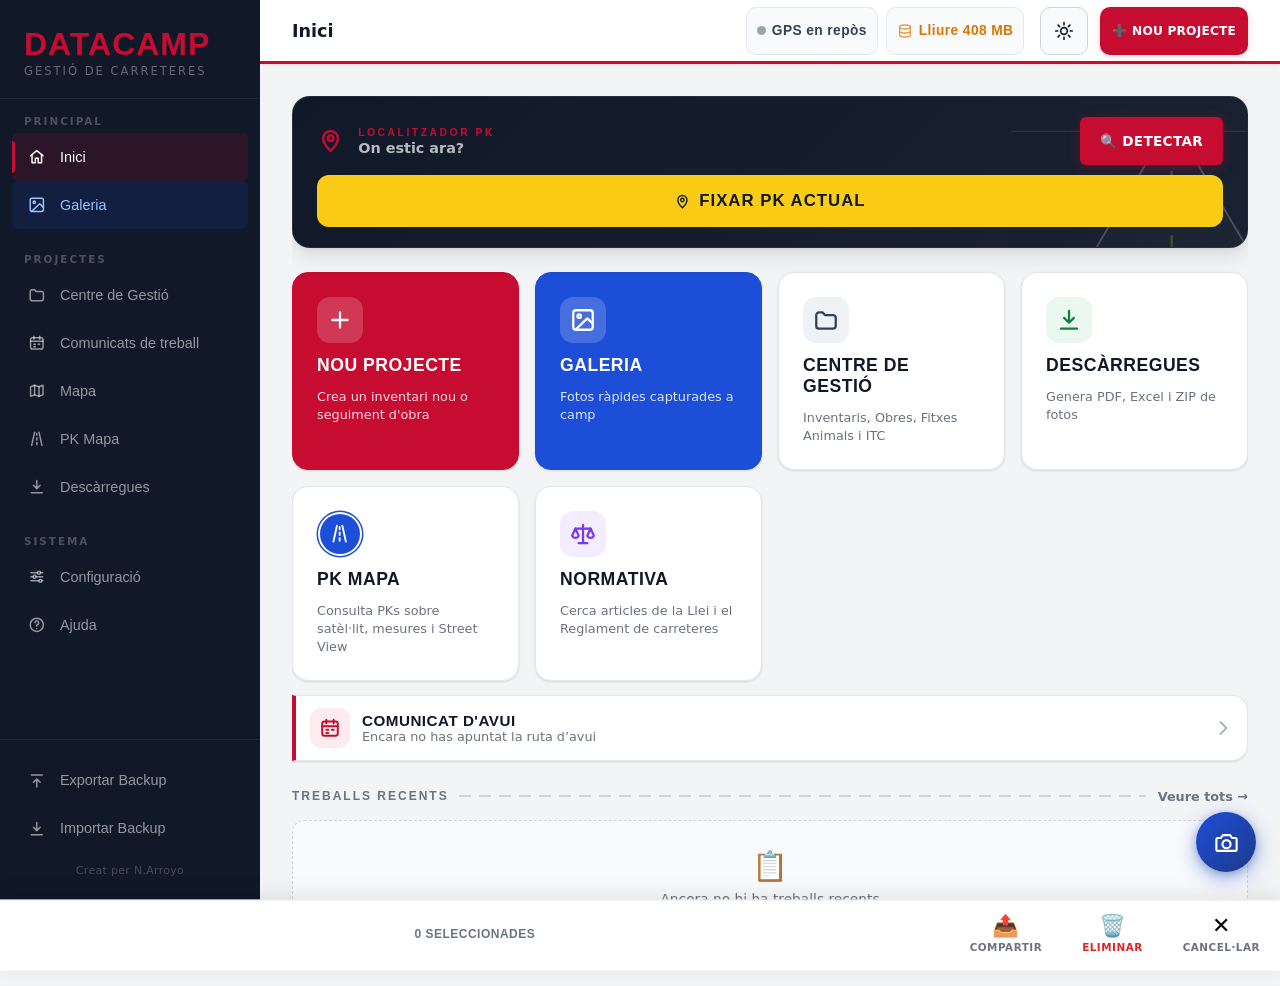
==== commit f970882f: "GPS només a petició: estalvi de bateria - El GPS ja no s'encén en obrir l'app: només quan es demana " ====
--- a/index.html
+++ b/index.html
@@ -5407,7 +5407,10 @@
 html[data-theme="dark"] .tone-teal   { --tone: #2dd4bf; --tone-lt: #0b2b2a; }
 html[data-theme="dark"] input, html[data-theme="dark"] select, html[data-theme="dark"] textarea { background-color: var(--surface-2); color: var(--dark); border-color: var(--border-dark); }
 html[data-theme="dark"] ::placeholder { color: var(--text-light); }
-html[data-theme="dark"] #splashScreen { background: var(--bg); }
+html[data-theme="dark"] #splashScreen { background: var(--bg); animation: spDeBlanc .45s ease .2s backwards, spFora .3s ease 2s forwards; }
+@keyframes spDeBlanc { from { background: #ffffff; } }
+html[data-theme="dark"] .sp-hello { color: var(--dark); }
+html[data-theme="dark"] .sp-msg { color: var(--text-muted); }
 html[data-theme="dark"] .mobile-brand-logo { background: #fff; border-radius: 4px; padding: 2px 5px; height: 26px; opacity: 1; }
 html[data-theme="dark"] .action-card:not([class*="tone-"]):not(.primary):not(.blue) .action-icon { background: var(--bg-alt); color: var(--dark); }
 html[data-theme="dark"] .dl-btn[style*="background"] { background: var(--surface-2) !important; border-color: var(--border-dark) !important; color: var(--dark) !important; }
@@ -5547,7 +5550,9 @@
 html:not([data-theme]) .tema-btn .t-clar, html[data-theme="light"] .tema-btn .t-clar,
 html[data-theme="dark"] .tema-btn .t-fosc, html[data-theme="sunlight"] .tema-btn .t-sol { display: inline-block; }
 html[data-theme="sunlight"] .tema-btn { background: #ffd400; border-color: #000; color: #000; }
-.mobile-header-dreta { display: flex; align-items: center; gap: 8px; }
+.mobile-header-dreta { display: flex; align-items: center; gap: 8px; flex-shrink: 0; margin-left: 10px; }
+.mobile-header .mobile-brand { flex: 1 1 auto; min-width: 0; overflow: hidden; }
+.mobile-header .mobile-brand-logo { flex: 0 1 auto; min-width: 0; max-width: 100%; object-fit: contain; object-position: left center; }
 
 /* ── TELEMETRIA (GPS en viu + espai lliure) ────────────────────── */
 .tele { display: flex; align-items: center; gap: 8px; min-width: 0; }
@@ -5563,6 +5568,7 @@
 .tele-gps[data-q="ok"]  .tele-dot { background: var(--tele-ok);  box-shadow: 0 0 0 3px color-mix(in srgb, var(--tele-ok) 25%, transparent); }
 .tele-gps[data-q="mig"] .tele-dot { background: var(--tele-mig); }
 .tele-gps[data-q="mal"] .tele-dot { background: var(--tele-mal); }
+.tele-gps[data-viu="1"] .tele-dot { animation: pkViu 1.4s ease-in-out infinite; }
 .tele-disc[data-q="mal"] { color: var(--tele-mal); }
 .tele-disc[data-q="mig"] { color: var(--tele-mig); }
 .tele-strip { display: none; }
@@ -5619,8 +5625,8 @@
 
 /* ── SPLASH ràpid ──────────────────────────────────────────────── */
 html.sp-vist #splashScreen { display: none !important; }
-/* Es fon sola als 0,38 s amb una animació CSS (no depèn que el JavaScript estigui lliure) i no bloqueja cap toc */
-#splashScreen { pointer-events: none; animation: spFora .12s linear .38s forwards; }
+/* Es fon sola als 2 s amb una animació CSS (no depèn que el JavaScript estigui lliure). Tocant-la es tanca abans. */
+#splashScreen { animation: spFora .3s ease 2s forwards; }
 @keyframes spFora { to { opacity: 0; } }
 
 /* ── INSTRUMENT PK (odòmetre de precisió) ──────────────────────── */
@@ -5842,9 +5848,28 @@
     .sp-van { animation: none; left: calc(50% - 80px); }
     .sp-asphalt::after, .sp-van * { animation: none !important; }
 }
+/* ── Enllaç amb la pantalla d'Android ────────────────────────────
+   En obrir l'app instal·lada, Android mostra el seu icon sobre blanc.
+   La benvinguda comença amb el mateix icon al mateix lloc i aquest es
+   fon cap amunt mentre apareix el saludo: sembla una sola animació. */
+.sp-icona {
+    position: absolute; left: 50%; top: 50%;
+    width: 132px; height: 132px; margin: -66px 0 0 -66px;
+    pointer-events: none;
+    animation: spIcona .5s cubic-bezier(.4,0,.2,1) .15s forwards;
+}
+@keyframes spIcona { to { opacity: 0; transform: translateY(-120px) scale(.45); } }
+.sp-word { animation-delay: .35s; }
+.sp-asphalt { animation-delay: .45s; }
+.sp-asphalt::after, .sp-van, .sp-van .body, .sp-van .spin, .sp-van .speed { animation-delay: .5s; }
+.sp-hello { animation-delay: .8s; }
+.sp-msg { animation-delay: 1s; }
+.sp-foot { animation-delay: 1.15s; }
+@media (prefers-reduced-motion: reduce) { .sp-icona { display: none; } }
 </style>
 
 <div id="splashScreen" role="status" aria-live="polite" aria-label="Benvinguda a DataCamp">
+    <img class="sp-icona" src="icon-512.png" alt="" aria-hidden="true">
     <div class="sp-center">
         <div class="sp-word">DATACAMP</div>
         <div class="sp-scene" aria-hidden="true">
@@ -6041,11 +6066,11 @@
         setTimeout(() => s.remove(), 120);
     }
     s.addEventListener('click', tancar);
-    /* Només el primer cop de cada sessió, i mig segon com a màxim */
+    /* Només el primer cop de cada sessió; dura prou per llegir la salutació */
     let vist = false;
     try { vist = !!sessionStorage.getItem('dc_splash'); sessionStorage.setItem('dc_splash', '1'); } catch (e) {}
     if (vist) { tancat = true; s.remove(); }
-    else setTimeout(tancar, 380);
+    else setTimeout(tancar, 2300);
 })();
 </script>
 
@@ -9910,7 +9935,7 @@
 
         <div style="background:var(--primary); color:#fff; font-weight:700; padding:7px 12px; border-radius:var(--radius-sm); margin-bottom:10px; font-size:0.85rem;">Dades de l'expedient</div>
         <div style="display:grid; grid-template-columns:1fr 1fr; gap:12px;">
-            <div class="form-group" style="margin:0"><label>Expedient</label><input type="text" id="itc_expedient" value="${r.expedient || ''}" placeholder="Ex: CAL2018XXXX"></div>
+            <div class="form-group" style="margin:0"><label>Expedient</label><input type="text" id="itc_expedient" value="${r.expedient || ''}" placeholder="2026_20595"></div>
             <div class="form-group" style="margin:0"><label>Data</label><input type="text" id="itc_data" value="${dataDefault}" placeholder="DD-MM-AAAA"></div>
         </div>
         <div class="form-group"><label>Vigilant</label><input type="text" id="itc_vigilant" value="${vigilantDefault}"></div>
@@ -17590,9 +17615,9 @@
     <div class="fe-sheet pd-sheet" role="dialog" aria-modal="true" aria-labelledby="itcExpTitol">
         <div class="fe-sheet-handle"></div>
         <h4 id="itcExpTitol">Nou expedient ITC</h4>
-        <label for="itcExpCodi">Codi de l'expedient</label>
-        <input type="text" id="itcExpCodi" class="itc-exp-inp" autocomplete="off" autocapitalize="characters" spellcheck="false"
-               placeholder="MB00147_2026_AUTO_20085_2_1" oninput="itcPreviaCodi()" onkeydown="if(event.key==='Enter'){event.preventDefault();itcCrearExpedient();}">
+        <label for="itcExpCodi">Número d'expedient</label>
+        <input type="text" id="itcExpCodi" class="itc-exp-inp" autocomplete="off" autocapitalize="off" spellcheck="false"
+               placeholder="2026_20595" oninput="itcPreviaCodi()" onkeydown="if(event.key==='Enter'){event.preventDefault();itcCrearExpedient();}">
         <p class="itc-exp-previa" id="itcExpPrevia"></p>
         <button class="btn btn-primary btn-block" onclick="itcCrearExpedient()">Continuar</button>
         <div id="itcExpRecents"></div>
@@ -19356,10 +19381,10 @@
 
 /* ══════════════════════════════════════════════════════════════════
    EXPEDIENT ITC = Informe tècnic de camp + Annex fotogràfic
-   · Primer es demana el codi de l'expedient (p. ex. MB00147_2026_AUTO_20085_2_1).
-     A l'informe hi surt la forma curta (2026_20085); el codi complet dona
-     nom als fitxers, com es lliuren ara:
-       <codi>_Informe_tecnic_camp.pdf · <codi>_Informe_tecnic_camp_annex.pdf
+   · Primer es demana només el número de l'expedient (p. ex. 2026_20595).
+     Surt a la capçalera dels PDF (EXP. 2026_20595) i dona nom als fitxers:
+       2026_20595_Informe_tecnic_camp.pdf · 2026_20595_Informe_tecnic_camp_annex.pdf
+     Si s'enganxa el codi llarg antic (MB00147_2026_AUTO_20085_2_1) se'n treu el número.
    · Tot es desa al mateix registre d'«itcInformes» (camps codi i annex),
      que ja entra a la còpia de seguretat.
    ══════════════════════════════════════════════════════════════════ */
@@ -19369,14 +19394,19 @@
 
 function itcEsc(s) { return String(s == null ? '' : s).replace(/[&<>"']/g, c => ({ '&': '&amp;', '<': '&lt;', '>': '&gt;', '"': '&quot;', "'": '&#39;' }[c])); }
 function itcNetejaCodi(t) { return String(t || '').trim().replace(/[\s\/\\]+/g, '_').replace(/[^A-Za-z0-9_.\-]/g, '').replace(/_+/g, '_').replace(/^_|_$/g, ''); }
-/** «MB00147_2026_AUTO_20085_2_1» → «2026_20085»; si ja és curt, es manté */
+/** «MB00147_2026_AUTO_20085_2_1» → «2026_20085»; «2026/20085», «2026-20085» o «2026 20085» → «2026_20085»;
+    només «20085» → «<any actual>_20085»; si no s'hi reconeix cap número, es manté */
 function itcExpCurt(codi) {
-    const c = itcNetejaCodi(codi);
+    const c = itcNetejaCodi(String(codi || '').replace(/^\s*exp(?:edient)?\.?\s*/i, '').replace(/[\s\-]+/g, '_'));
+    if (/^\d{3,}$/.test(c)) return new Date().getFullYear() + '_' + c;
     let m = /(?:^|_)((?:19|20)\d{2})_[A-Za-z]+_(\d{3,})/.exec(c); if (m) return m[1] + '_' + m[2];
     m = /^((?:19|20)\d{2})[_\-](\d+)$/.exec(c); if (m) return m[1] + '_' + m[2];
     return c;
 }
-function itcCodiDe(r) { return itcNetejaCodi(r.codi || r.expedient || 'ITC') || 'ITC'; }
+function itcCodiDe(r) {      // els fitxers i la capçalera porten només el número (2026_20595)
+    const a = itcExpCurt(r.expedient || ''), b = itcExpCurt(r.codi || ''), ok = x => /^(19|20)\d{2}_\d+$/.test(x);
+    return (ok(a) ? a : ok(b) ? b : a || b) || 'ITC';
+}
 function itcNomITC(r) { return itcCodiDe(r) + '_Informe_tecnic_camp.pdf'; }
 function itcNomAnnex(r) { return itcCodiDe(r) + '_Informe_tecnic_camp_annex.pdf'; }
 function itcAnnexDe(r) { return Array.isArray(r.annex) ? r.annex : []; }
@@ -19402,23 +19432,22 @@
     const tots = (await itcTots()).sort((a, b) => (b.ts || 0) - (a.ts || 0)).slice(0, 4);
     document.getElementById('itcExpRecents').innerHTML = tots.length
         ? '<span class="itc-recents-tit">Obrir un de recent</span>' + tots.map(r =>
-            `<button type="button" class="itc-recent" onclick="itcTancaFullExp(); itcObrirExpedient('${itcEsc(r.id)}')"><b>${itcEsc(r.expedient || itcExpCurt(itcCodiDe(r)))}</b><small>${itcEsc(r.carretera || '')} ${itcEsc(r.titolObra || '')}</small></button>`).join('')
+            `<button type="button" class="itc-recent" onclick="itcTancaFullExp(); itcObrirExpedient('${itcEsc(r.id)}')"><b>${itcEsc(itcCodiDe(r))}</b><small>${itcEsc(r.carretera || '')} ${itcEsc(r.titolObra || '')}</small></button>`).join('')
         : '';
     pdObreSheet('itcExpSheet');
     setTimeout(() => inp.focus(), 250);
 }
 function itcTancaFullExp() { pdTancaSheet('itcExpSheet'); }
 function itcPreviaCodi() {
-    const c = itcNetejaCodi(document.getElementById('itcExpCodi').value);
+    const v = document.getElementById('itcExpCodi').value, c = itcExpCurt(v);
     document.getElementById('itcExpPrevia').innerHTML = c
-        ? `A l'informe: <b>${itcEsc(itcExpCurt(c))}</b><br>Fitxers: <b>${itcEsc(c)}_Informe_tecnic_camp.pdf</b> i <b>…_annex.pdf</b>`
-        : 'Enganxa el codi complet (p. ex. MB00147_2026_AUTO_20085_2_1): dona nom als fitxers.';
+        ? `Capçalera: <b>EXP. ${itcEsc(c)}</b> · Fitxers: <b>${itcEsc(c)}_Informe_tecnic_camp.pdf</b> i <b>…_annex.pdf</b>`
+        : 'Escriu només el número de l’expedient.';
 }
 async function itcCrearExpedient() {
-    const codi = itcNetejaCodi(document.getElementById('itcExpCodi').value);
-    if (!codi) { showToast('Escriu el codi de l’expedient'); document.getElementById('itcExpCodi').focus(); return; }
-    const curt = itcExpCurt(codi);
-    const ja = (await itcTots()).find(r => itcCodiDe(r).toLowerCase() === codi.toLowerCase());
+    const curt = itcExpCurt(document.getElementById('itcExpCodi').value), codi = curt;
+    if (!curt) { showToast('Escriu el número de l’expedient'); document.getElementById('itcExpCodi').focus(); return; }
+    const ja = (await itcTots()).find(r => itcCodiDe(r).toLowerCase() === curt.toLowerCase());
     if (ja) { itcTancaFullExp(); showToast('Aquest expedient ja existia: l’obrim'); itcObrirExpedient(ja.id); return; }
     const tecnic = (typeof _carregarDadesTecnic === 'function' ? _carregarDadesTecnic() : {}) || {};
     const ara = new Date();
@@ -19453,8 +19482,7 @@
     document.getElementById('itcExpCos').innerHTML = `
         <div class="itc-cap">
             <span class="itc-cap-et">Expedient</span>
-            <b>${itcEsc(r.expedient || itcExpCurt(itcCodiDe(r)))}</b>
-            <small>${itcEsc(itcCodiDe(r))}</small>
+            <b>${itcEsc(itcCodiDe(r))}</b>
         </div>
         <button type="button" class="itc-targeta" onclick="itcObrirFormulari()">
             <span class="action-icon tone-violet"><svg class="ico" aria-hidden="true"><use href="#i-file"/></svg></span>
@@ -19505,7 +19533,7 @@
 }
 async function itcEliminarExpedient() {
     const r = itcActual; if (!r) return;
-    if (!confirm('Vols eliminar l’expedient ' + (r.expedient || itcCodiDe(r)) + ' amb l’informe i l’annex? No es pot desfer.')) return;
+    if (!confirm('Vols eliminar l’expedient ' + itcCodiDe(r) + ' amb l’informe i l’annex? No es pot desfer.')) return;
     await new Promise(res => { const tx = db.transaction('itcInformes', 'readwrite'); tx.objectStore('itcInformes').delete(r.id); tx.oncomplete = res; tx.onerror = res; });
     itcActual = null;
     showToast('Expedient eliminat');
@@ -19523,7 +19551,7 @@
 }
 function itcRenderAnnex() {
     const r = itcActual, punts = itcAnnexDe(r);
-    document.getElementById('itcAnnexTit').textContent = 'Annex · ' + (r.expedient || itcExpCurt(itcCodiDe(r)));
+    document.getElementById('itcAnnexTit').textContent = 'Annex · ' + itcCodiDe(r);
     document.getElementById('itcAnnexCos').innerHTML = punts.map((p, i) => `
         <section class="itc-punt" data-i="${i}">
             <div class="itc-punt-cap"><b>Registre ${i + 1}${punts.length > 1 ? ' de ' + punts.length : ''}</b>
@@ -19704,7 +19732,7 @@
     const punts = itcAnnexDe(r).filter(p => (p.fotos || []).length || p.carretera || p.obs);
     if (!punts.length || !itcNFotos(r)) throw new Error('L’annex encara no té fotos');
     const p = {   // mateix format que el PDF «Fitxa» que ja es lliura
-        titulo: 'EXP. ' + (r.expedient || itcExpCurt(itcCodiDe(r))),
+        titulo: 'EXP. ' + itcCodiDe(r),
         fields: [{ label: 'Carretera' }, { label: 'PK' }, { label: 'Marge' }, { label: 'Observacions' }],
         registros: punts.map(pt => ({
             values: [{ label: 'Carretera', val: pt.carretera }, { label: 'PK', val: pt.pk }, { label: 'Marge', val: pt.marge }, { label: 'Observacions', val: pt.obs }],
@@ -20092,7 +20120,7 @@
     { ico: 'i-pin',      to: 'tone-red',   nou: true, t: 'Nou Punt: fixa el PK d\'un toc',
       d: "El botó central de la barra de baix congela la carretera, el PK, les coordenades i l'hora amb una vibració, sense haver d'aturar-te. Després el completes des d'Inici amb una foto, o l'aprofites en un inventari." },
     { ico: 'i-road',     to: 'tone-blue',  nou: true, t: 'Barra inferior i GPS en viu',
-      d: "Inici, Nou Punt, PK Mapa i Gestió sempre a mà. A dalt veus la precisió del GPS i l'espai lliure, i el comptador de PK es posa al dia sol mentre et mous." },
+      d: "Inici, Nou Punt, PK Mapa i Gestió sempre a mà. A dalt veus la precisió de la darrera lectura del GPS i l'espai lliure. El GPS només s'encén quan demanes una posició; si toques «GPS» s'activa el mode en viu i el comptador de PK et segueix mentre circules (s'apaga sol als 10 minuts)." },
     { ico: 'i-sun',      to: 'tone-amber', nou: true, t: 'Mode sol i mode fosc',
       d: "El botó del sol canvia entre clar, fosc i alt contrast, per llegir la pantalla a ple sol. Els botons són més grans, pensats per fer-los servir amb guants." },
     { ico: 'i-mic',      to: 'tone-violet', nou: true, t: 'Dictat i esborranys',
@@ -20195,38 +20223,47 @@
 };
 temaAplica(temaActual());
 
-/* ── TELEMETRIA · GPS en viu ───────────────────────────────────── */
+/* ── TELEMETRIA · GPS ────────────────────────────────────────────
+   El GPS NOMÉS s'encén quan es demana una posició (Detectar, Nou Punt,
+   Auto-PK, foto…) i s'apaga en tenir-la: no gasta bateria en repòs.
+   La franja mostra la precisió de la darrera lectura.
+   Tocant «GPS» s'activa a mà el mode en viu (l'odòmetre segueix el
+   vehicle); s'apaga sol als 10 minuts o en sortir de l'app. */
 const gps = window.dcGps = { fix: null, estat: 'off', watch: null };
+const GPS_VIU_MAX = 10 * 60000;
+let gpsViuT = null;
+function gpsDesa(c, ts) { gps.fix = { lat: c.latitude, lon: c.longitude, acc: c.accuracy, vel: c.speed, ts: ts || Date.now() }; }
 function gpsPinta() {
-    const f = gps.fix, fresc = f && Date.now() - f.ts < 60000;   // el GPS només avisa quan la posició canvia
+    const f = gps.fix, recent = f && Date.now() - f.ts < 120000, viu = gps.watch != null;
     let txt, q = '';
     if (gps.estat === 'no') txt = 'GPS no disponible';
     else if (gps.estat === 'denegat') { txt = 'GPS sense permís'; q = 'mal'; }
-    else if (gps.estat === 'off') txt = 'GPS · toca per activar';
-    else if (!fresc) txt = 'GPS cercant…';
-    else { txt = 'GPS ±' + Math.round(f.acc) + ' m'; q = qualitat(f.acc); }
-    document.querySelectorAll('.tele-gps').forEach(el => { el.dataset.q = q; el.lastElementChild.textContent = txt; });
-}
-function gpsInicia() {
+    else if (viu && !recent) txt = 'GPS cercant…';
+    else if (recent) { txt = 'GPS ±' + Math.round(f.acc) + ' m' + (viu ? ' · en viu' : ''); q = qualitat(f.acc); }
+    else txt = 'GPS en repòs';
+    document.querySelectorAll('.tele-gps').forEach(el => { el.dataset.q = q; el.dataset.viu = viu ? '1' : ''; el.lastElementChild.textContent = txt; });
+}
+function gpsInicia() {          // mode en viu: només a petició
     if (!navigator.geolocation) { gps.estat = 'no'; return gpsPinta(); }
     if (gps.watch != null) return;
-    gps.estat = 'cerca'; gpsPinta();
+    gps.estat = 'on';
     gps.watch = navigator.geolocation.watchPosition(pos => {
-        const c = pos.coords;
-        gps.fix = { lat: c.latitude, lon: c.longitude, acc: c.accuracy, vel: c.speed, ts: Date.now() };
-        gps.estat = 'on'; gpsPinta(); odoViu(gps.fix);
+        gpsDesa(pos.coords); gps.estat = 'on'; gpsPinta(); odoViu(gps.fix);
     }, err => {
-        if (err.code === 1) { gps.estat = 'denegat'; gpsAtura(true); }
+        if (err.code === 1) { gps.estat = 'denegat'; gpsAtura(); }
         gpsPinta();
     }, { enableHighAccuracy: true, maximumAge: 1000, timeout: 20000 });
-}
-function gpsAtura(mantenEstat) {
+    clearTimeout(gpsViuT);
+    gpsViuT = setTimeout(() => { if (gps.watch != null) { gpsAtura(); showToast('📡 GPS en viu aturat per estalviar bateria'); } }, GPS_VIU_MAX);
+    gpsPinta();
+}
+function gpsAtura() {
+    clearTimeout(gpsViuT);
     if (gps.watch != null) { try { navigator.geolocation.clearWatch(gps.watch); } catch (e) {} gps.watch = null; }
-    if (!mantenEstat) gps.estat = 'off';
     gpsPinta();
 }
-/* Amb el GPS en viu en marxa, la resta de l'app (Auto-PK, foto ràpida, inventari…) rep la posició a l'instant:
-   el navegador no torna a donar un fix a qui el demana a part fins que la posició canvia. */
+/* Cada petició puntual de posició (de qualsevol part de l'app) actualitza la franja.
+   Amb el mode en viu encès, es respon a l'instant amb la darrera lectura. */
 if (navigator.geolocation) {
     const geo = navigator.geolocation, demana0 = geo.getCurrentPosition.bind(geo);
     const posDe = f => ({ coords: { latitude: f.lat, longitude: f.lon, accuracy: f.acc, altitude: null, altitudeAccuracy: null, heading: null, speed: f.vel == null ? null : f.vel }, timestamp: f.ts });
@@ -20234,7 +20271,11 @@
         geo.getCurrentPosition = function (ok, ko, opt) {
             const f = gps.fix;
             if (gps.watch != null && f && Date.now() - f.ts <= 15000) { setTimeout(() => ok(posDe(f)), 0); return; }
-            demana0(ok, err => {
+            demana0(pos => {
+                try { gpsDesa(pos.coords, Date.now()); if (gps.estat !== 'on') gps.estat = 'off'; gpsPinta(); } catch (e) {}
+                ok(pos);
+            }, err => {
+                if (err && err.code === 1) { gps.estat = 'denegat'; gpsPinta(); }
                 const g = gps.fix;
                 if (gps.watch != null && g && Date.now() - g.ts <= 120000 && err && err.code !== 1) ok(posDe(g));
                 else if (ko) ko(err);
@@ -20242,20 +20283,11 @@
         };
     } catch (e) {}
 }
-async function gpsAuto() {      // només s'engega sol si el permís ja està donat (no demana res en obrir)
-    if (document.hidden || gps.watch != null || !navigator.geolocation) return;
-    try {
-        const p = await navigator.permissions.query({ name: 'geolocation' });
-        if (p.state === 'granted') gpsInicia();
-        else if (p.state === 'denied') { gps.estat = 'denegat'; gpsPinta(); }
-    } catch (e) {}
-}
 window.dcGpsToc = function () {
-    if (gps.watch == null) { gpsInicia(); return; }
-    const f = gps.fix;
-    showToast(f ? `📡 ${f.lat.toFixed(5)}, ${f.lon.toFixed(5)} · ±${Math.round(f.acc)} m` : '📡 Cercant senyal GPS…');
+    if (gps.watch == null) { gpsInicia(); vibra(15); showToast('📡 GPS en viu activat (s\'apaga sol als 10 minuts). Toca de nou per aturar-lo'); }
+    else { gpsAtura(); showToast('📡 GPS en viu aturat'); }
 };
-document.addEventListener('visibilitychange', () => { if (document.hidden) gpsAtura(gps.estat === 'denegat'); else { gpsAuto(); discPinta(); } });
+document.addEventListener('visibilitychange', () => { if (document.hidden) gpsAtura(); else discPinta(); });
 
 /* ── TELEMETRIA · espai lliure ─────────────────────────────────── */
 let disc = null;
@@ -20424,7 +20456,6 @@
             f = await new Promise(res => navigator.geolocation.getCurrentPosition(
                 pos => res({ lat: pos.coords.latitude, lon: pos.coords.longitude, acc: pos.coords.accuracy, ts: Date.now() }),
                 () => res(null), { enableHighAccuracy: true, timeout: 9000, maximumAge: 3000 }));
-            if (f && gps.watch == null) gpsAuto();
             if (!f && gps.fix && t - gps.fix.ts < 120000) f = { ...gps.fix, ts: t };
         }
         if (!f) { vibra(200); showToast('📡 Sense senyal GPS: no s\'ha pogut fixar el punt'); return; }
@@ -20811,7 +20842,7 @@
 
 /* ── ARRENCADA ─────────────────────────────────────────────────── */
 function arrenca() {
-    pinsPinta(); gpsPinta(); discPinta(); gpsAuto(); seccioPrepara(); veuPosaBotons();
+    pinsPinta(); gpsPinta(); discPinta(); seccioPrepara(); veuPosaBotons();
     const act = document.querySelector('.screen.active'); navSync(act ? act.id : 'home');
     const segur = fn => { try { fn(); } catch (e) { console.warn('[fase2]', fn.name, e); } };
     setInterval(() => { segur(esbTic); segur(veuPosaBotons); segur(pinsFormPinta); segur(instPinta); }, 500);
